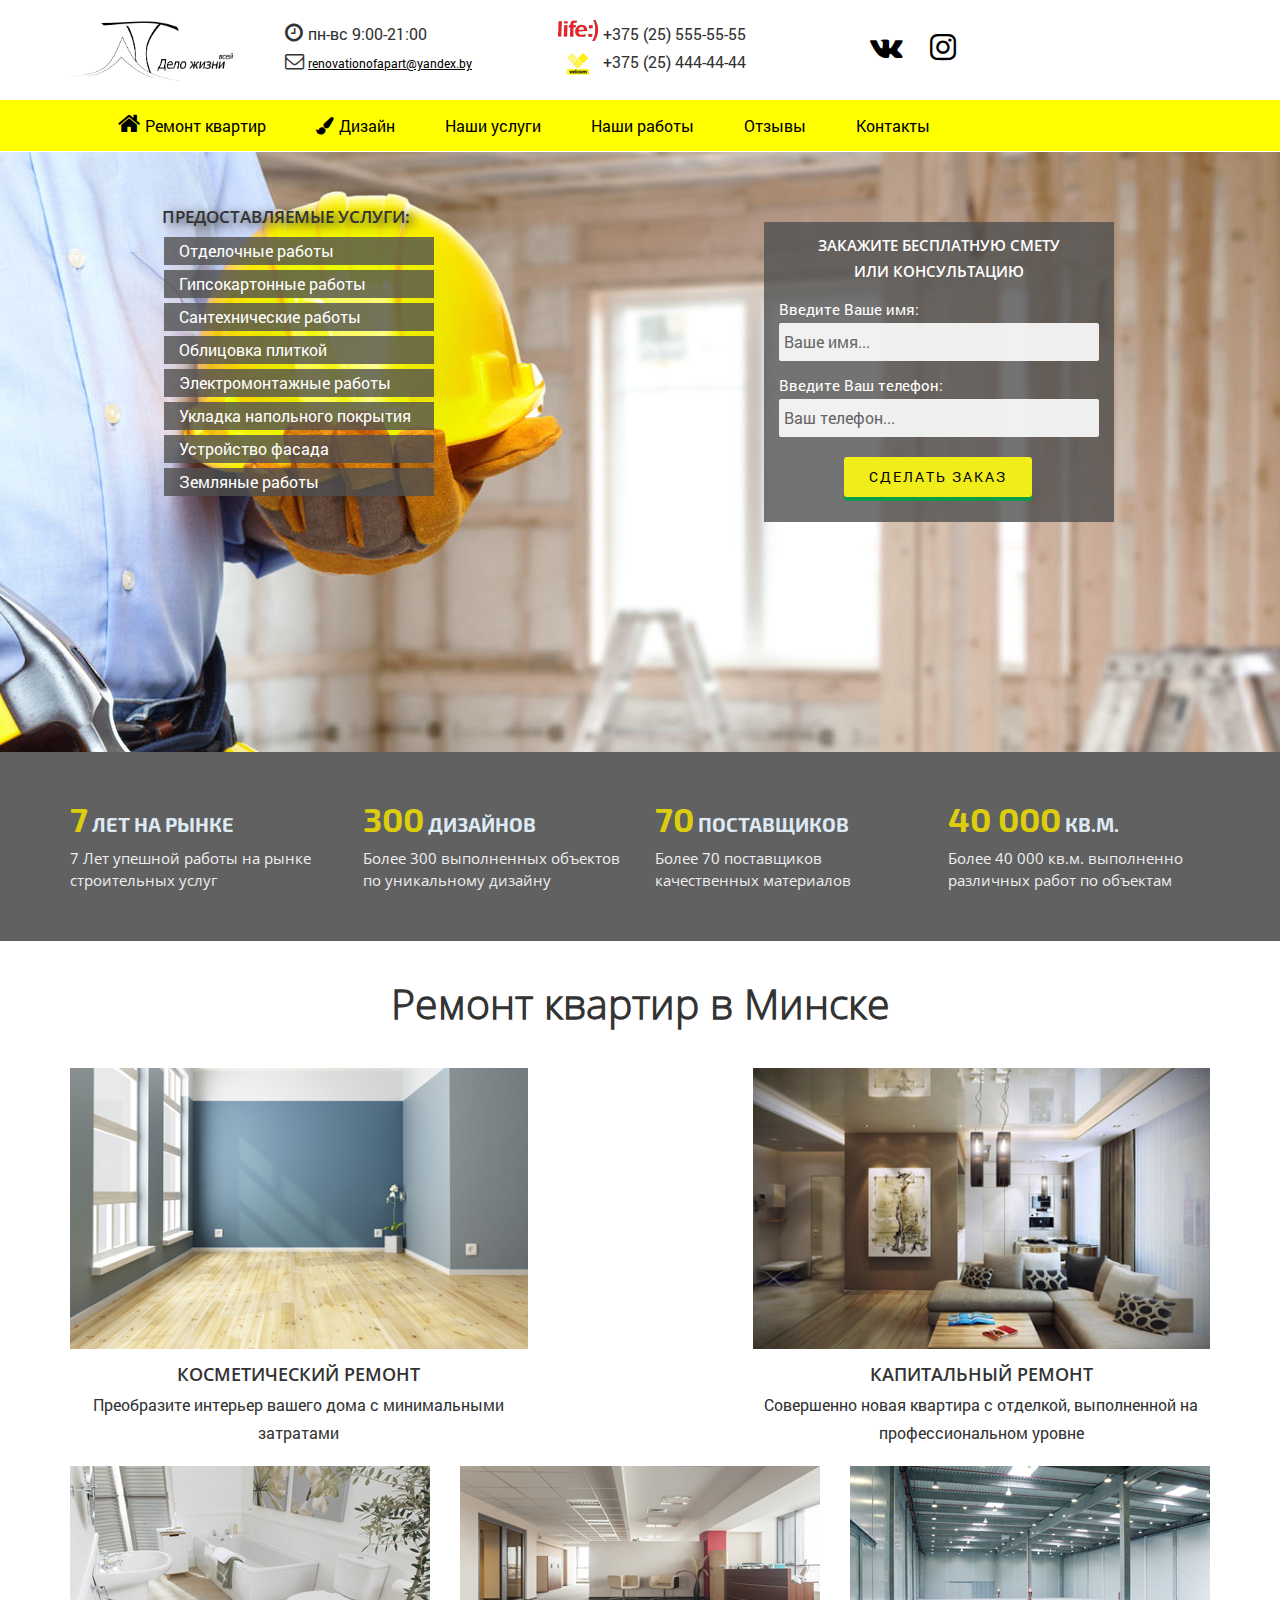
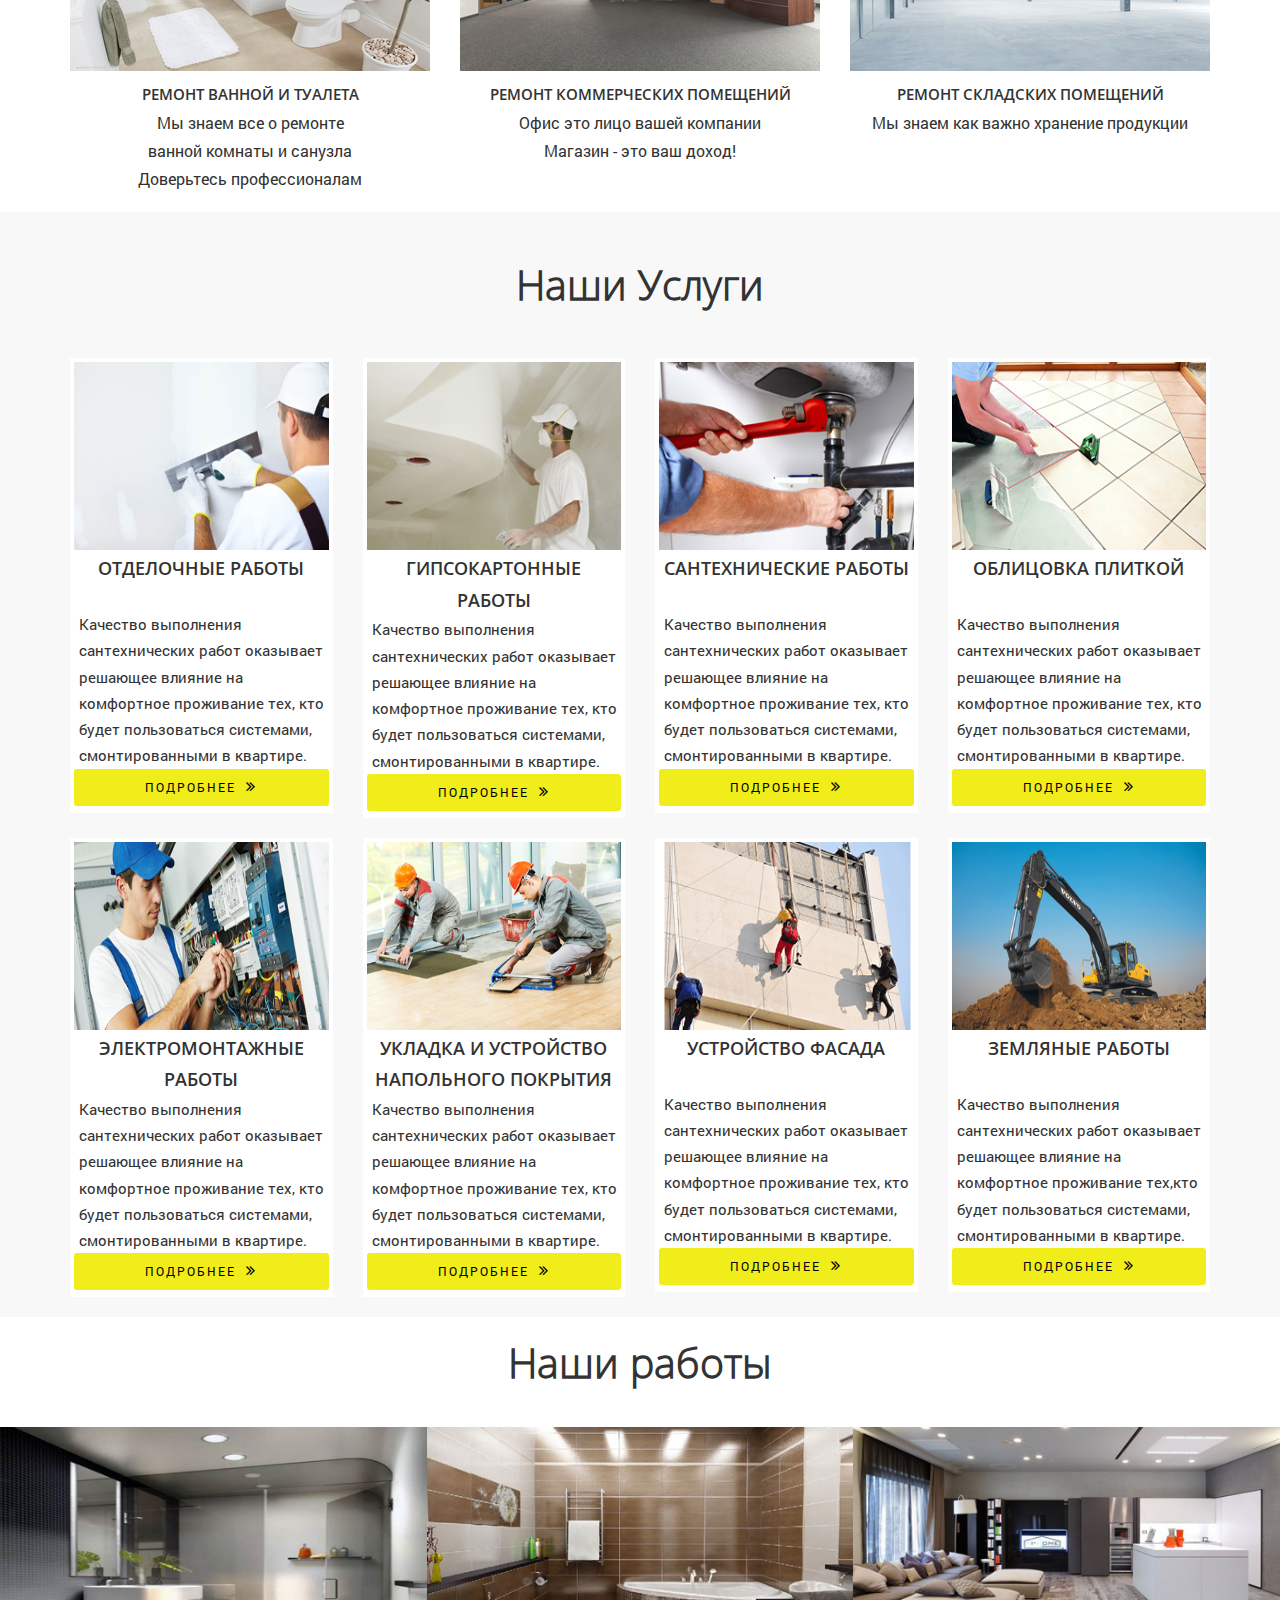
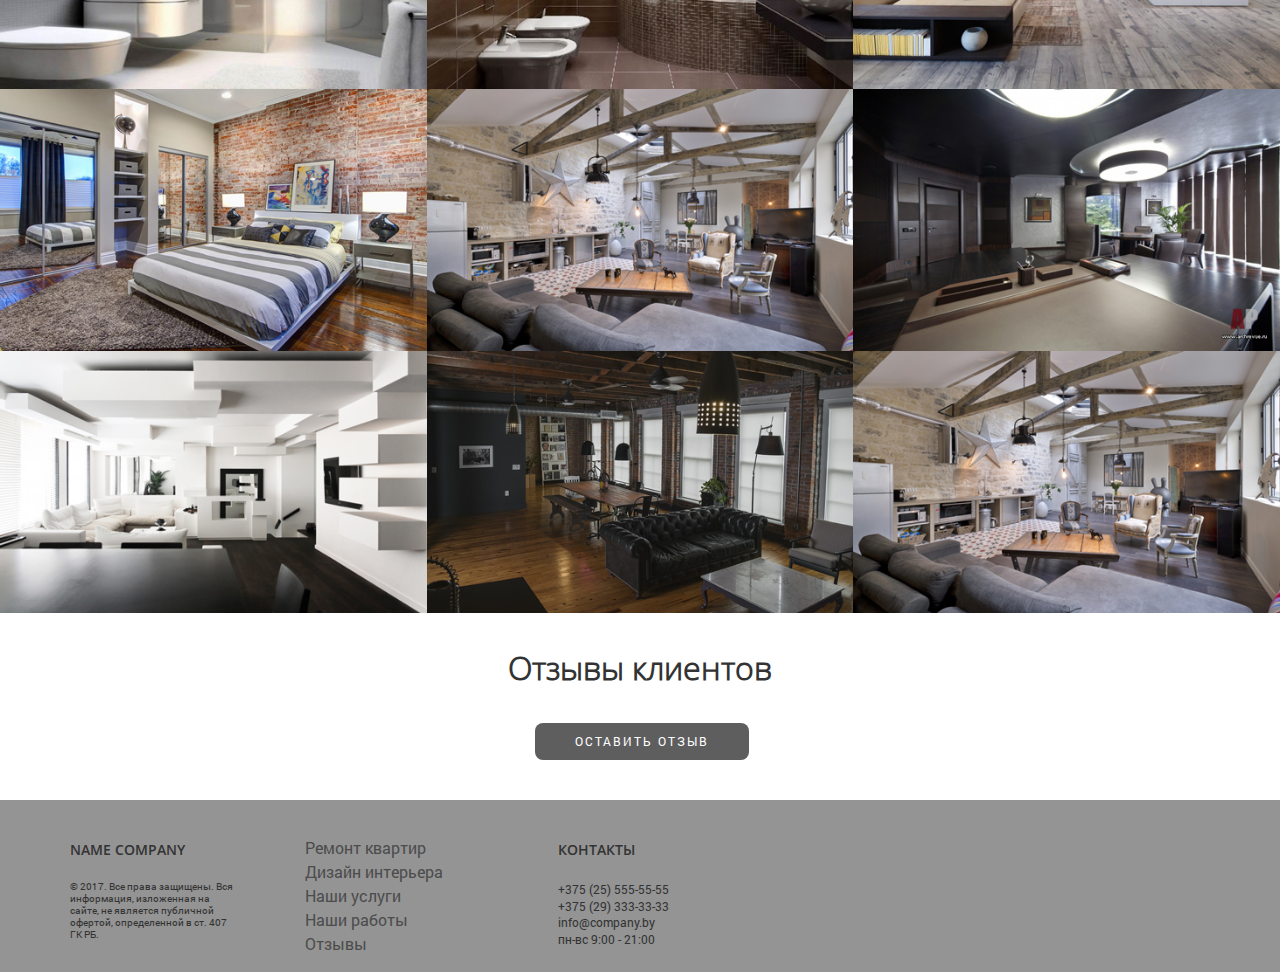
==== index.html @ 92834a23 "first verst" ====
<!DOCTYPE html>
<html lang="ru">

<head>

	<meta charset="utf-8">

	<title>Ремонт квартир</title>
	<meta name="description" content="Ремонт квартир в Минске, недорого, качественно">

	<meta http-equiv="X-UA-Compatible" content="IE=edge">
	<meta name="viewport" content="width=device-width, initial-scale=1, maximum-scale=1">

	<meta property="og:image" content="path/to/image.jpg">
	<link rel="shortcut icon" href="img/favicon/favi.ico" type="image/x-icon">
	<link rel="apple-touch-icon" href="img/favicon/favi-57x57.png">
	<link rel="apple-touch-icon" sizes="72x72" href="img/favicon/favi-72x72.png">
	<link rel="apple-touch-icon" sizes="114x114" href="img/favicon/favi-114x114.png">

	
	<link rel="stylesheet" href="css/main.min.css">

	<!-- Chrome, Firefox OS and Opera -->
	<meta name="theme-color" content="#000">
	<!-- Windows Phone -->
	<meta name="msapplication-navbutton-color" content="#000">
	<!-- iOS Safari -->
	<meta name="apple-mobile-web-app-status-bar-style" content="#000">

</head>

<body class="ishome">

<header class="main-head">
<div class="container">
	<div class="row">
		<div class="inf-line clearfix">
			<div class="col-md-2 col-sm-3 col-xs-4">
				<a href="/" class="logo"><img src="img/logo/Logo_new.png" alt="Ремонт квартир"></a>
			</div>
			<div class="col-md-3">
				<div class="commun">

					<p class="pn"><i class="fa fa-clock-o" aria-hidden="true"></i>пн-вс <span>9:00-21:00</span></p>
					<i class="fa fa-envelope-o" aria-hidden="true"></i>
					<a href="mailto:antonprof2411@yandex.ru" target="_blank" class="shed" title="Написать на электронную почту">renovationofapart@yandex.by</a>
				</div>
			</div>
			<div class="col-md-3">
				<div class="contact">
					<div class="plife">
						<i class="lifenumber"></i>+375 (25) 555-55-55
						<i class="velnumb"></i>+375 (25) 444-44-44
					</div>
					</div>
				</div>
				<div class="col-md-4">
					<div class="social">
					<!--Иконки или виджеты добавить-->
					<a href="https://vk.com/club159273210" rel="nofollow" target="_blank">
						<i class="fa fa-vk" aria-hidden="true"></i>
					</a>
					<a href="https://www.instagram.com/minsk_proekt_news/" rel="nofollow" target="_blank">
						<i class="fa fa-instagram" aria-hidden="true"></i>
					</a>
					
					</div>
				</div>
			</div>
		</div>
	</div>
	<div class="row">
		<div class="col-md-12 col-sm-4">
			<a href="#" class="toggle-mnu hidden-lg"><span></span></a>
			<nav class="main-mnu hidden-md hidden-sm hidden-xs">
				<ul>
					<li class="active"><a href="/"><i class="fa fa-home" aria-hidden="true"></i>Ремонт квартир</a></li>
					<li><a href="disagn.html"><i class="fa fa-paint-brush" aria-hidden="true"></i>Дизайн</a></li>
					<li><a href="#">Наши услуги</a></li>
					<li><a href="#">Наши работы</a></li>
					<li><a href="#">Отзывы</a></li>
					<li><a href="#">Контакты</a></li>
				</ul>
			</nav>
		</div>
		<div class="row">
		<div class="col-xs-12">
			<nav class="main-mnu hidden-mnu hidden-lg clearfix">
				<ul>
					<li class="active"><a href="/"><i class="fa fa-home" aria-hidden="true"></i>Ремонт квартир</a></li>
					<li><a href="disagn.html"><i class="fa fa-paint-brush" aria-hidden="true"></i>Дизайн</a></li>
					<li><a href="#">Наши услуги</a></li>
					<li><a href="#">Наши работы</a></li>
					<li><a href="#">Отзывы</a></li>
					<li><a href="#">Контакты</a></li>
				</ul>
			</nav>
		</div>
		</div>
		
	</div>
	
	<div class="row">
		<div class="col-xs-12">
			<div class="bg-fon">
				<div class="row">
					<div class="col-md-6 col-md-offset-1">
						<div class="sitebar">
							<h3 class="name-serv">Предоставляемые услуги:</h4>
							<div id="nudge" class="sect"><a href="#">Отделочные работы</a></div>
							<div id="nudge" class="sect"><a href="#">Гипсокартонные работы</a></div>
							<div id="nudge" class="sect"><a href="#">Сантехнические работы</a></div>
							<div id="nudge" class="sect"><a href="#">Облицовка плиткой</a></div>
							<div id="nudge" class="sect"><a href="#">Электромонтажные работы</a></div>
							<div id="nudge" class="sect"><a href="#">Укладка напольного покрытия</a></div>
							<div id="nudge" class="sect"><a href="#">Устройство фасада</a></div>
							<div id="nudge" class="sect"><a href="#">Земляные работы</a></div>
						</div>
					</div>
					<div class="col-md-4">
							<form class="contact-form">
								<div class="contact-form-head">
									<h4>Закажите бесплатную смету<br> или консультацию</h4>
								</div>
								<label>
									<span>Введите Ваше имя:</span>
									<input type="text" name="Имя" placeholder="Ваше имя...">
								</label>
								<label>
									<span>Введите Ваш телефон:</span>
									<input type="text" name="Телефон" id="phone" placeholder="Ваш телефон...">
								</label>
									<a href="#" class="button">Сделать заказ</a>
							</form>
						</div>
					</div>
				</div>
			</div>
		</div>
	</div>
</header>
<section class="s-wide s-bottom s-adv">
	<div class="container">
		<div class="row">

			<div class="col-md-3 col-sm-6">
				<div class="s-adv-item">
					<h3><span>7</span> лет на рынке</h3>
					<p>7 Лет упешной работы на рынке строительных услуг</p>
				</div>
			</div>

			<div class="col-md-3 col-sm-6">
				<div class="s-adv-item">
					<h3><span>300</span> дизайнов</h3>
					<p>Более 300 выполненных объектов по уникальному дизайну</p>
				</div>
			</div>

			<div class="col-md-3 col-sm-6">
				<div class="s-adv-item">
					<h3><span>70</span> поставщиков</h3>
					<p>Более 70 поставщиков качественных материалов</p>
				</div>
			</div>

			<div class="col-md-3 col-sm-6">
				<div class="s-adv-item">
					<h3><span>40 000</span> кв.м.</h3>
					<p>Более 40 000 кв.м. выполненно различных работ по объектам</p>
				</div>
			</div>
		</div>
	</div>
</section>

<section class="s-profile">
	
	<div class="container">
		<div class="row">
			<h1>Ремонт квартир в Минске</h1>
			<div class="col-sm-5">
				<a href="img/top_sect/Kosmeticheskiy-remont.png" class="items"><img src="img/top_sect/Kosmeticheskiy-remont.png" alt="Косметический ремонт" title="Косметический ремонт"></a>
				<h3>Косметический ремонт</h3>
				<p>Преобразите интерьер вашего дома с минимальными затратами</p>
			</div>

			<div class="col-sm-5 col-sm-offset-2">
				<a href="img/top_sect/kapitalnyj.png" class="items"><img src="img/top_sect/kapitalnyj.png" alt="Капитальный ремонт" title="Капитальный ремонт квартир"></a>
				<h3>Капитальный ремонт</h3>
				<p>Совершенно новая квартира с отделкой, выполненной на профессиональном уровне</p>
			</div>

			<div class="col-sm-4">
				<a href="img/top_sect/black-and-white-bathroom-shower-curtain-toto-toilet-on-cozy-parkay-floor-small-round-wash-basins-for-modern-gray-wall-color-mirror-pendant-lamps-vanity-set-ikea-776x575.png" class="items"><img src="img/top_sect/black-and-white-bathroom-shower-curtain-toto-toilet-on-cozy-parkay-floor-small-round-wash-basins-for-modern-gray-wall-color-mirror-pendant-lamps-vanity-set-ikea-776x575.png" alt="Ремонт ванной и туалета" title="Ремонт санузла и ванной"></a>
				<h4>Ремонт ванной и туалета</h4>
				<p>Мы знаем все о ремонте<br> ванной комнаты и санузла<br>Доверьтесь профессионалам</p>
			</div>

			<div class="col-sm-4">
				<a href="img/top_sect/remont-ofisa-3.png" class="items"><img src="img/top_sect/remont-ofisa-3.png" alt="ремонт комерческих помещений и офиса" title="ремонт офиса, магазина"></a>
				<h4>Ремонт коммерческих помещений</h4>
				<p>Офис это лицо вашей компании<br>Магазин - это ваш доход!</p>
			</div>

			<div class="col-sm-4">
				<a href="img/top_sect/remont-sklada.png" class="items"><img src="img/top_sect/remont-sklada.png" alt="Ремонт складских помещений" title="Отделка склада, ремонт склада"></a>
				<h4>Ремонт складских помещений</h4>
				<p>Мы знаем как важно хранение продукции</p>
			</div>

		</div>
	</div>

</section>
<section class="s-gray our-services">
	<div class="container">
		<div class="row">
			<h1>Наши Услуги</h1>
			<!-- Row_top -->
			<div class="col-sm-3">
				<div class="our-services-clm">
					<img src="img/our-services/opportunities.png" alt="Отделочные работы">
					<h3>Отделочные работы</h3>
					<p><br>Качество выполнения сантехнических работ оказывает решающее влияние на комфортное проживание тех, кто будет пользоваться системами, смонтированными в квартире.</p>
					<a href="#otdelochni" class="butt-clm open-popup-link">Подробнее<i class="fa fa-angle-double-right" aria-hidden="true"></i></a>
				</div>
				<div id="otdelochni" class="white-popup mfp-hide">
				  <img src="img/top_sect/remont-ofisa-3.png" alt="123">
				  <hr><p>Отделочные работы: <br> Штукатурка стен и потолков<br> Шпатлевка стен и потолков<br>Грунтование<br>Покраска<br>Оклейка обоями<br>Нанесение декоративных смесей (мраморная крошка, штукатурка, лазурь)<br>Монтаж плинтусов и молдингов<br>Устройство потолков "Армстронг"</p>
				</div>
			</div>

			<div class="col-sm-3">
				<div class="our-services-clm">
					<img src="img/our-services/RepairDrywall.png" alt="Гипсокартонные работы">
					<h3>Гипсокартонные работы</h3>
					<p>Качество выполнения сантехнических работ оказывает решающее влияние на комфортное проживание тех, кто будет пользоваться системами, смонтированными в квартире.</p>
					<a href="#test-popup" class="butt-clm open-popup-link">Подробнее<i class="fa fa-angle-double-right" aria-hidden="true"></i></a>
				</div>
			</div>

			<div class="col-sm-3">
				<div class="our-services-clm">
					<img src="img/our-services/services_11.png" alt="Сантехнические работы">
					<h3>Сантехнические работы</h3>
					<p><br>Качество выполнения сантехнических работ оказывает решающее влияние на комфортное проживание тех, кто будет пользоваться системами, смонтированными в квартире.</p>
					<a href="#test-popup" class="butt-clm open-popup-link">Подробнее<i class="fa fa-angle-double-right" aria-hidden="true"></i></a>
				</div>
			</div>

			<div class="col-sm-3">
				<div class="our-services-clm">
					<img src="img/our-services/Ukladka-plitki-na-pol.png" alt="Облицовка плиткой">
					<h3>Облицовка плиткой</h3>
					<p><br>Качество выполнения сантехнических работ оказывает решающее влияние на комфортное проживание тех, кто будет пользоваться системами, смонтированными в квартире.</p>
					<a href="#test-popup" class="butt-clm open-popup-link">Подробнее<i class="fa fa-angle-double-right" aria-hidden="true"></i></a>
				</div>
			</div>
			</div>

			<!-- Row_bottom -->
			<div class="row">
				
				<div class="col-sm-3">
				<div class="our-services-clm">
					<img src="img/our-services/electric.png" alt="Электромонтажные работы">
					<h3>Электромонтажные работы</h3>
					<p>Качество выполнения сантехнических работ оказывает решающее влияние на комфортное проживание тех, кто будет пользоваться системами, смонтированными в квартире.</p>
					<a href="#test-popup" class="butt-clm open-popup-link">Подробнее<i class="fa fa-angle-double-right" aria-hidden="true"></i></a>
				</div>
			</div>

			<div class="col-sm-3">
				<div class="our-services-clm">
					<img src="img/our-services/otdelochnye-raboti-3-copy.png" alt="">
					<h3 class="pol">Укладка и устройство напольного покрытия</h3>
					<p>Качество выполнения сантехнических работ оказывает решающее влияние на комфортное проживание тех, кто будет пользоваться системами, смонтированными в квартире.</p>
					<a href="#test-popup" class="butt-clm open-popup-link">Подробнее<i class="fa fa-angle-double-right" aria-hidden="true"></i></a>
				</div>
			</div>

			<div class="col-sm-3">
				<div class="our-services-clm">
					<img src="img/our-services/fc44df9a3a565152b3fc8b85d4ea528f.png" alt="">
					<h3>Устройство фасада</h3>
					<p><br>Качество выполнения сантехнических работ оказывает решающее влияние на комфортное проживание тех, кто будет пользоваться системами, смонтированными в квартире.</p>
					<a href="#test-popup" class="butt-clm open-popup-link">Подробнее<i class="fa fa-angle-double-right" aria-hidden="true"></i></a>
				</div>
			</div>

			<div class="col-sm-3">
				<div class="our-services-clm">
					<a href="#test-popup" class="open-popup-link"><img src="img/our-services/0_b8429_65528d81_XXXL.png" alt=""></a>
					<h3>Земляные работы</h3>
					<p><br>Качество выполнения сантехнических работ оказывает решающее влияние на комфортное проживание тех,кто будет пользоваться системами, смонтированными в квартире.</p>
					<a href="#test-popup" class="butt-clm open-popup-link">Подробнее<i class="fa fa-angle-double-right" aria-hidden="true"></i></a>
				</div>
			</div>

			</div>
			
			


		
	</div>

</section>
<section class="s-works">
	
	<div class="container-fluid">
		<div class="row">
			<div class="col-sm-12">
				<h1>Наши работы</h1>
			</div>
			
			<div class="portfolio clearfix">
				
				<div class="col-lg-4 col-md-4 col-sm-6">
					
					<a href="img/works/modern4.png" class="portfolio-item" title="Интересное решение для ванной комнаты">
						
						<img class="img-responsive portfolio-img" src="img/works/modern-bath.png" alt="123">
						<div class="portfolio-item-content">
							<i class="fa fa-search-plus"></i>
							<h3>Интересное решение</h3>
						</div>
					</a>
				</div>
				<div class="col-lg-4 col-md-4 col-sm-6">
					
					<a href="img/works/remont_vannoi_norespi.png" class="portfolio-item">
						
						<img class="img-responsive portfolio-img" src="img/works/remont_vannoi_komnati.png" alt="123">
						<div class="portfolio-item-content">
							<i class="fa fa-search-plus"></i>
							<h3>Интересное решение</h3>
						</div>
					</a>
				</div>
				<div class="col-lg-4 col-md-4 col-sm-6">
					
					<a href="img/works/remont_komn_noresp.png" class="portfolio-item">
						
						<img class="img-responsive portfolio-img" src="img/works/remont_komn.png" alt="123">
						<div class="portfolio-item-content">
							<i class="fa fa-search-plus"></i>
							<h3>Интересное решение</h3>
						</div>
					</a>
				</div>
				<div class="col-lg-4 col-md-4 col-sm-6">
					
					<a href="img/works/modern-bedroom_noresp.png" class="portfolio-item">
						
						<img class="img-responsive portfolio-img" src="img/works/modern-bedroom.png" alt="123">
						<div class="portfolio-item-content">
							<i class="fa fa-search-plus"></i>
							<h3>Интересное решение</h3>
						</div>
					</a>
				</div>
				<div class="col-lg-4 col-md-4 col-sm-6">
					
					<a href="img/works/paris_loft_19_noresp.png" class="portfolio-item">
						
						<img class="img-responsive portfolio-img" src="img/works/paris_loft_19.png" alt="123">
						<div class="portfolio-item-content">
							<i class="fa fa-search-plus"></i>
							<h3>Интересное решение</h3>
						</div>
					</a>
				</div>
				<div class="col-lg-4 col-md-4 col-sm-6">
					
					<a href="img/works/13659704002499_w800h500_noresp.png" class="portfolio-item">
						
						<img class="img-responsive portfolio-img" src="img/works/13659704002499_w800h500.png" alt="123">
						<div class="portfolio-item-content">
							<i class="fa fa-search-plus"></i>
							<h3>Интересное решение</h3>
						</div>
					</a>
				</div>
				<div class="col-lg-4 col-md-4 col-sm-6">
					
					<a href="img/works/cvet-v-interere-18_noresp.png" class="portfolio-item">
						
						<img class="img-responsive portfolio-img" src="img/works/cvet-v-interere-18.png" alt="123">
						<div class="portfolio-item-content">
							<i class="fa fa-search-plus"></i>
							<h3>Интересное решение</h3>
						</div>
					</a>
				</div>
				<div class="col-lg-4 col-md-4 col-sm-6">
					
					<a href="img/works/tumblr_nlrlqjEb1t1uqgbzzo1_1280.png" class="portfolio-item">
						
						<img class="img-responsive portfolio-img" src="img/works/tumblr_nlrlqjEb1t1uqgbzzo1_1280_resp.png" alt="123">
						<div class="portfolio-item-content">
							<i class="fa fa-search-plus"></i>
							<h3>Интересное решение</h3>
						</div>
					</a>
				</div>
				<div class="col-lg-4 col-md-4 col-sm-6">
					
					<a href="img/works/PzCjIq1QKOI_noresp.png" class="portfolio-item">
						
						<img class="img-responsive portfolio-img" src="img/works/paris_loft_19.png" alt="123">
						<div class="portfolio-item-content">
							<i class="fa fa-search-plus"></i>
							<h3>Интересное решение</h3>
						</div>
					</a>
				</div>

			</div>

			

		</div>
	</div>
</section>
<section class="reviews">
	
	<div class="container-fluid">
		
		<div class="row">
			
			<div class="col-sm-12">
				
				<h2>Отзывы клиентов</h2>
				
					<a href="#" class="butt-revie">Оставить отзыв</a>
				
				

			</div>

		</div>

	</div>

</section>
<footer class="main-foot">
	
	<div class="container">
		<div class="row">
			
			<div class="mnu-line">
				<div class="col-md-2">
					<h4>name company</h4>
					<p>© 2017. Все права защищены. Вся информация, изложенная на сайте, не является публичной офертой, определенной в ст. 407 ГК РБ.</p>
				</div>
				<div class="col-md-3">
					<ul>
						<li><a href="#">Ремонт квартир</a></li>
						<li><a href="#">Дизайн интерьера</a></li>
						<li><a href="#">Наши услуги</a></li>
						<li><a href="#">Наши работы</a></li>
						<li><a href="#">Отзывы</a></li>
					</ul>
				</div>
				<div class="col-md-4">
					
					<h4>Контакты</h4>
					<p class="info">+375 (25) 555-55-55 <br>+375 (29) 333-33-33 <br>info@company.by <br>пн-вс 9:00 - 21:00</p>

				</div>
				

			</div>

		</div>
	</div>

</footer>

		
		
	
	








<script src="js/scripts.min.js"></script>

</body>
</html>
---- css/main.min.css ----
@font-face{font-family:robotoReqular;font-style:normal;font-weight:400;src:url(../fonts/RobotoRegular/RobotoRegular.eot?#iefix) format("embedded-opentype"),url(../fonts/RobotoRegular/RobotoRegular.woff) format("woff"),url(../fonts/RobotoRegular/RobotoRegular.ttf) format("truetype")}@font-face{font-family:roboto;font-style:normal;font-weight:700;src:url(../fonts/RobotoBold/RobotoBold.eot?#iefix) format("embedded-opentype"),url(../fonts/RobotoBold/RobotoBold.woff) format("woff"),url(../fonts/RobotoBold/RobotoBold.ttf) format("truetype")}@font-face{font-family:Exo2Bold;font-style:normal;font-weight:400;src:url(../fonts/Exo2Bold/Exo2Bold.eot?#iefix) format("embedded-opentype"),url(../fonts/Exo2Bold/Exo2Bold.woff) format("woff"),url(../fonts/Exo2Bold/Exo2Bold.ttf) format("truetype")}@font-face{font-family:OpenSansBold;font-style:normal;font-weight:400;src:url(../fonts/OpenSansBold/OpenSansBold.eot?#iefix) format("embedded-opentype"),url(../fonts/OpenSansBold/OpenSansBold.woff) format("woff"),url(../fonts/OpenSansBold/OpenSansBold.ttf) format("truetype")}@font-face{font-family:OpenSansLight;font-style:normal;font-weight:400;src:url(../fonts/OpenSansLight/OpenSansLight.eot?#iefix) format("embedded-opentype"),url(../fonts/OpenSansLight/OpenSansLight.woff) format("woff"),url(../fonts/OpenSansLight/OpenSansLight.ttf) format("truetype")}@font-face{font-family:OpenSansRegular;font-style:normal;font-weight:400;src:url(../fonts/OpenSansRegular/OpenSansRegular.eot?#iefix) format("embedded-opentype"),url(../fonts/OpenSansRegular/OpenSansRegular.woff) format("woff"),url(../fonts/OpenSansRegular/OpenSansRegular.ttf) format("truetype")}@font-face{font-family:OpenSansSemiBold;font-style:normal;font-weight:400;src:url(../fonts/OpenSansSemiBold/OpenSansSemiBold.eot?#iefix) format("embedded-opentype"),url(../fonts/OpenSansSemiBold/OpenSansSemiBold.woff) format("woff"),url(../fonts/OpenSansSemiBold/OpenSansSemiBold.ttf) format("truetype")}@font-face{font-family:fontawesome;font-style:normal;font-weight:400;src:url(../fonts/fontawesome/fontawesome-webfont.eot?#iefix) format("embedded-opentype"),url(../fonts/fontawesome/fontawesome-webfont.woff2) format("woff2"),url(../fonts/fontawesome/fontawesome-webfont.woff) format("woff"),url(../fonts/fontawesome/fontawesome-webfont.ttf) format("truetype"),url(../fonts/fontawesome/fontawesome-webfont.svg#fontawesome) format("svg")}html{font-family:sans-serif;-ms-text-size-adjust:100%;-webkit-text-size-adjust:100%}body{margin:0}article,aside,details,figcaption,figure,footer,header,hgroup,main,menu,nav,section,summary{display:block}audio,canvas,progress,video{display:inline-block;vertical-align:baseline}audio:not([controls]){display:none;height:0}[hidden],template{display:none}a{background-color:transparent}a:active,a:hover{outline:0}abbr[title]{border-bottom:1px dotted}b,strong{font-weight:700}dfn{font-style:italic}h1{font-size:2em;margin:.67em 0}mark{background:#ff0;color:#000}small{font-size:80%}sub,sup{font-size:75%;line-height:0;position:relative;vertical-align:baseline}sup{top:-.5em}sub{bottom:-.25em}img{border:0}svg:not(:root){overflow:hidden}figure{margin:1em 40px}hr{-webkit-box-sizing:content-box;box-sizing:content-box;height:0}pre{overflow:auto}code,kbd,pre,samp{font-family:monospace,monospace;font-size:1em}button,input,optgroup,select,textarea{color:inherit;font:inherit;margin:0}button{overflow:visible}button,select{text-transform:none}button,html input[type=button],input[type=reset],input[type=submit]{-webkit-appearance:button;cursor:pointer}button[disabled],html input[disabled]{cursor:default}button::-moz-focus-inner,input::-moz-focus-inner{border:0;padding:0}input{line-height:normal}input[type=checkbox],input[type=radio]{-webkit-box-sizing:border-box;box-sizing:border-box;padding:0}input[type=number]::-webkit-inner-spin-button,input[type=number]::-webkit-outer-spin-button{height:auto}input[type=search]{-webkit-appearance:textfield;-webkit-box-sizing:content-box;box-sizing:content-box}input[type=search]::-webkit-search-cancel-button,input[type=search]::-webkit-search-decoration{-webkit-appearance:none}fieldset{border:1px solid silver;margin:0 2px;padding:.35em .625em .75em}legend{border:0;padding:0}textarea{overflow:auto}optgroup{font-weight:700}table{border-collapse:collapse;border-spacing:0}td,th{padding:0}*{-webkit-box-sizing:border-box;box-sizing:border-box}:after,:before{-webkit-box-sizing:border-box;box-sizing:border-box}html{font-size:10px;-webkit-tap-highlight-color:transparent}body{font-family:"Helvetica Neue",Helvetica,Arial,sans-serif;font-size:14px;line-height:1.42857143;color:#333;background-color:#fff}button,input,select,textarea{font-family:inherit;font-size:inherit;line-height:inherit}a{color:#337ab7;text-decoration:none}a:focus,a:hover{color:#23527c;text-decoration:underline}a:focus{outline:5px auto -webkit-focus-ring-color;outline-offset:-2px}figure{margin:0}img{vertical-align:middle}.img-responsive{display:block;max-width:100%;height:auto}.img-rounded{-webkit-border-radius:6px;border-radius:6px}.img-thumbnail{padding:4px;line-height:1.42857143;background-color:#fff;border:1px solid #ddd;-webkit-border-radius:4px;border-radius:4px;-webkit-transition:all .2s ease-in-out;-o-transition:all .2s ease-in-out;transition:all .2s ease-in-out;display:inline-block;max-width:100%;height:auto}.img-circle{-webkit-border-radius:50%;border-radius:50%}hr{margin-top:20px;margin-bottom:20px;border:0;border-top:1px solid #eee}.sr-only{position:absolute;width:1px;height:1px;margin:-1px;padding:0;overflow:hidden;clip:rect(0,0,0,0);border:0}.sr-only-focusable:active,.sr-only-focusable:focus{position:static;width:auto;height:auto;margin:0;overflow:visible;clip:auto}[role=button]{cursor:pointer}.container{margin-right:auto;margin-left:auto;padding-left:15px;padding-right:15px}@media (min-width:768px){.container{width:750px}}@media (min-width:992px){.container{width:970px}}@media (min-width:1200px){.container{width:1170px}}.container-fluid{margin-right:auto;margin-left:auto;padding-left:15px;padding-right:15px}.row{margin-left:-15px;margin-right:-15px}.col-lg-1,.col-lg-10,.col-lg-11,.col-lg-12,.col-lg-2,.col-lg-3,.col-lg-4,.col-lg-5,.col-lg-6,.col-lg-7,.col-lg-8,.col-lg-9,.col-md-1,.col-md-10,.col-md-11,.col-md-12,.col-md-2,.col-md-3,.col-md-4,.col-md-5,.col-md-6,.col-md-7,.col-md-8,.col-md-9,.col-sm-1,.col-sm-10,.col-sm-11,.col-sm-12,.col-sm-2,.col-sm-3,.col-sm-4,.col-sm-5,.col-sm-6,.col-sm-7,.col-sm-8,.col-sm-9,.col-xs-1,.col-xs-10,.col-xs-11,.col-xs-12,.col-xs-2,.col-xs-3,.col-xs-4,.col-xs-5,.col-xs-6,.col-xs-7,.col-xs-8,.col-xs-9{position:relative;min-height:1px;padding-left:15px;padding-right:15px}.col-xs-1,.col-xs-10,.col-xs-11,.col-xs-12,.col-xs-2,.col-xs-3,.col-xs-4,.col-xs-5,.col-xs-6,.col-xs-7,.col-xs-8,.col-xs-9{float:left}.col-xs-12{width:100%}.col-xs-11{width:91.66666667%}.col-xs-10{width:83.33333333%}.col-xs-9{width:75%}.col-xs-8{width:66.66666667%}.col-xs-7{width:58.33333333%}.col-xs-6{width:50%}.col-xs-5{width:41.66666667%}.col-xs-4{width:33.33333333%}.col-xs-3{width:25%}.col-xs-2{width:16.66666667%}.col-xs-1{width:8.33333333%}.col-xs-pull-12{right:100%}.col-xs-pull-11{right:91.66666667%}.col-xs-pull-10{right:83.33333333%}.col-xs-pull-9{right:75%}.col-xs-pull-8{right:66.66666667%}.col-xs-pull-7{right:58.33333333%}.col-xs-pull-6{right:50%}.col-xs-pull-5{right:41.66666667%}.col-xs-pull-4{right:33.33333333%}.col-xs-pull-3{right:25%}.col-xs-pull-2{right:16.66666667%}.col-xs-pull-1{right:8.33333333%}.col-xs-pull-0{right:auto}.col-xs-push-12{left:100%}.col-xs-push-11{left:91.66666667%}.col-xs-push-10{left:83.33333333%}.col-xs-push-9{left:75%}.col-xs-push-8{left:66.66666667%}.col-xs-push-7{left:58.33333333%}.col-xs-push-6{left:50%}.col-xs-push-5{left:41.66666667%}.col-xs-push-4{left:33.33333333%}.col-xs-push-3{left:25%}.col-xs-push-2{left:16.66666667%}.col-xs-push-1{left:8.33333333%}.col-xs-push-0{left:auto}.col-xs-offset-12{margin-left:100%}.col-xs-offset-11{margin-left:91.66666667%}.col-xs-offset-10{margin-left:83.33333333%}.col-xs-offset-9{margin-left:75%}.col-xs-offset-8{margin-left:66.66666667%}.col-xs-offset-7{margin-left:58.33333333%}.col-xs-offset-6{margin-left:50%}.col-xs-offset-5{margin-left:41.66666667%}.col-xs-offset-4{margin-left:33.33333333%}.col-xs-offset-3{margin-left:25%}.col-xs-offset-2{margin-left:16.66666667%}.col-xs-offset-1{margin-left:8.33333333%}.col-xs-offset-0{margin-left:0}@media (min-width:768px){.col-sm-1,.col-sm-10,.col-sm-11,.col-sm-12,.col-sm-2,.col-sm-3,.col-sm-4,.col-sm-5,.col-sm-6,.col-sm-7,.col-sm-8,.col-sm-9{float:left}.col-sm-12{width:100%}.col-sm-11{width:91.66666667%}.col-sm-10{width:83.33333333%}.col-sm-9{width:75%}.col-sm-8{width:66.66666667%}.col-sm-7{width:58.33333333%}.col-sm-6{width:50%}.col-sm-5{width:41.66666667%}.col-sm-4{width:33.33333333%}.col-sm-3{width:25%}.col-sm-2{width:16.66666667%}.col-sm-1{width:8.33333333%}.col-sm-pull-12{right:100%}.col-sm-pull-11{right:91.66666667%}.col-sm-pull-10{right:83.33333333%}.col-sm-pull-9{right:75%}.col-sm-pull-8{right:66.66666667%}.col-sm-pull-7{right:58.33333333%}.col-sm-pull-6{right:50%}.col-sm-pull-5{right:41.66666667%}.col-sm-pull-4{right:33.33333333%}.col-sm-pull-3{right:25%}.col-sm-pull-2{right:16.66666667%}.col-sm-pull-1{right:8.33333333%}.col-sm-pull-0{right:auto}.col-sm-push-12{left:100%}.col-sm-push-11{left:91.66666667%}.col-sm-push-10{left:83.33333333%}.col-sm-push-9{left:75%}.col-sm-push-8{left:66.66666667%}.col-sm-push-7{left:58.33333333%}.col-sm-push-6{left:50%}.col-sm-push-5{left:41.66666667%}.col-sm-push-4{left:33.33333333%}.col-sm-push-3{left:25%}.col-sm-push-2{left:16.66666667%}.col-sm-push-1{left:8.33333333%}.col-sm-push-0{left:auto}.col-sm-offset-12{margin-left:100%}.col-sm-offset-11{margin-left:91.66666667%}.col-sm-offset-10{margin-left:83.33333333%}.col-sm-offset-9{margin-left:75%}.col-sm-offset-8{margin-left:66.66666667%}.col-sm-offset-7{margin-left:58.33333333%}.col-sm-offset-6{margin-left:50%}.col-sm-offset-5{margin-left:41.66666667%}.col-sm-offset-4{margin-left:33.33333333%}.col-sm-offset-3{margin-left:25%}.col-sm-offset-2{margin-left:16.66666667%}.col-sm-offset-1{margin-left:8.33333333%}.col-sm-offset-0{margin-left:0}}@media (min-width:992px){.col-md-1,.col-md-10,.col-md-11,.col-md-12,.col-md-2,.col-md-3,.col-md-4,.col-md-5,.col-md-6,.col-md-7,.col-md-8,.col-md-9{float:left}.col-md-12{width:100%}.col-md-11{width:91.66666667%}.col-md-10{width:83.33333333%}.col-md-9{width:75%}.col-md-8{width:66.66666667%}.col-md-7{width:58.33333333%}.col-md-6{width:50%}.col-md-5{width:41.66666667%}.col-md-4{width:33.33333333%}.col-md-3{width:25%}.col-md-2{width:16.66666667%}.col-md-1{width:8.33333333%}.col-md-pull-12{right:100%}.col-md-pull-11{right:91.66666667%}.col-md-pull-10{right:83.33333333%}.col-md-pull-9{right:75%}.col-md-pull-8{right:66.66666667%}.col-md-pull-7{right:58.33333333%}.col-md-pull-6{right:50%}.col-md-pull-5{right:41.66666667%}.col-md-pull-4{right:33.33333333%}.col-md-pull-3{right:25%}.col-md-pull-2{right:16.66666667%}.col-md-pull-1{right:8.33333333%}.col-md-pull-0{right:auto}.col-md-push-12{left:100%}.col-md-push-11{left:91.66666667%}.col-md-push-10{left:83.33333333%}.col-md-push-9{left:75%}.col-md-push-8{left:66.66666667%}.col-md-push-7{left:58.33333333%}.col-md-push-6{left:50%}.col-md-push-5{left:41.66666667%}.col-md-push-4{left:33.33333333%}.col-md-push-3{left:25%}.col-md-push-2{left:16.66666667%}.col-md-push-1{left:8.33333333%}.col-md-push-0{left:auto}.col-md-offset-12{margin-left:100%}.col-md-offset-11{margin-left:91.66666667%}.col-md-offset-10{margin-left:83.33333333%}.col-md-offset-9{margin-left:75%}.col-md-offset-8{margin-left:66.66666667%}.col-md-offset-7{margin-left:58.33333333%}.col-md-offset-6{margin-left:50%}.col-md-offset-5{margin-left:41.66666667%}.col-md-offset-4{margin-left:33.33333333%}.col-md-offset-3{margin-left:25%}.col-md-offset-2{margin-left:16.66666667%}.col-md-offset-1{margin-left:8.33333333%}.col-md-offset-0{margin-left:0}}@media (min-width:1200px){.col-lg-1,.col-lg-10,.col-lg-11,.col-lg-12,.col-lg-2,.col-lg-3,.col-lg-4,.col-lg-5,.col-lg-6,.col-lg-7,.col-lg-8,.col-lg-9{float:left}.col-lg-12{width:100%}.col-lg-11{width:91.66666667%}.col-lg-10{width:83.33333333%}.col-lg-9{width:75%}.col-lg-8{width:66.66666667%}.col-lg-7{width:58.33333333%}.col-lg-6{width:50%}.col-lg-5{width:41.66666667%}.col-lg-4{width:33.33333333%}.col-lg-3{width:25%}.col-lg-2{width:16.66666667%}.col-lg-1{width:8.33333333%}.col-lg-pull-12{right:100%}.col-lg-pull-11{right:91.66666667%}.col-lg-pull-10{right:83.33333333%}.col-lg-pull-9{right:75%}.col-lg-pull-8{right:66.66666667%}.col-lg-pull-7{right:58.33333333%}.col-lg-pull-6{right:50%}.col-lg-pull-5{right:41.66666667%}.col-lg-pull-4{right:33.33333333%}.col-lg-pull-3{right:25%}.col-lg-pull-2{right:16.66666667%}.col-lg-pull-1{right:8.33333333%}.col-lg-pull-0{right:auto}.col-lg-push-12{left:100%}.col-lg-push-11{left:91.66666667%}.col-lg-push-10{left:83.33333333%}.col-lg-push-9{left:75%}.col-lg-push-8{left:66.66666667%}.col-lg-push-7{left:58.33333333%}.col-lg-push-6{left:50%}.col-lg-push-5{left:41.66666667%}.col-lg-push-4{left:33.33333333%}.col-lg-push-3{left:25%}.col-lg-push-2{left:16.66666667%}.col-lg-push-1{left:8.33333333%}.col-lg-push-0{left:auto}.col-lg-offset-12{margin-left:100%}.col-lg-offset-11{margin-left:91.66666667%}.col-lg-offset-10{margin-left:83.33333333%}.col-lg-offset-9{margin-left:75%}.col-lg-offset-8{margin-left:66.66666667%}.col-lg-offset-7{margin-left:58.33333333%}.col-lg-offset-6{margin-left:50%}.col-lg-offset-5{margin-left:41.66666667%}.col-lg-offset-4{margin-left:33.33333333%}.col-lg-offset-3{margin-left:25%}.col-lg-offset-2{margin-left:16.66666667%}.col-lg-offset-1{margin-left:8.33333333%}.col-lg-offset-0{margin-left:0}}.clearfix:after,.clearfix:before,.container-fluid:after,.container-fluid:before,.container:after,.container:before,.row:after,.row:before{content:" ";display:table}.clearfix:after,.container-fluid:after,.container:after,.row:after{clear:both}.center-block{display:block;margin-left:auto;margin-right:auto}.pull-right{float:right!important}.pull-left{float:left!important}.hide{display:none!important}.show{display:block!important}.invisible{visibility:hidden}.text-hide{font:0/0 a;color:transparent;text-shadow:none;background-color:transparent;border:0}.hidden{display:none!important}.affix{position:fixed}@-ms-viewport{width:device-width}.visible-lg,.visible-md,.visible-sm,.visible-xs{display:none!important}.visible-lg-block,.visible-lg-inline,.visible-lg-inline-block,.visible-md-block,.visible-md-inline,.visible-md-inline-block,.visible-sm-block,.visible-sm-inline,.visible-sm-inline-block,.visible-xs-block,.visible-xs-inline,.visible-xs-inline-block{display:none!important}@media (max-width:767px){.visible-xs{display:block!important}table.visible-xs{display:table!important}tr.visible-xs{display:table-row!important}td.visible-xs,th.visible-xs{display:table-cell!important}}@media (max-width:767px){.visible-xs-block{display:block!important}}@media (max-width:767px){.visible-xs-inline{display:inline!important}}@media (max-width:767px){.visible-xs-inline-block{display:inline-block!important}}@media (min-width:768px) and (max-width:991px){.visible-sm{display:block!important}table.visible-sm{display:table!important}tr.visible-sm{display:table-row!important}td.visible-sm,th.visible-sm{display:table-cell!important}}@media (min-width:768px) and (max-width:991px){.visible-sm-block{display:block!important}}@media (min-width:768px) and (max-width:991px){.visible-sm-inline{display:inline!important}}@media (min-width:768px) and (max-width:991px){.visible-sm-inline-block{display:inline-block!important}}@media (min-width:992px) and (max-width:1199px){.visible-md{display:block!important}table.visible-md{display:table!important}tr.visible-md{display:table-row!important}td.visible-md,th.visible-md{display:table-cell!important}}@media (min-width:992px) and (max-width:1199px){.visible-md-block{display:block!important}}@media (min-width:992px) and (max-width:1199px){.visible-md-inline{display:inline!important}}@media (min-width:992px) and (max-width:1199px){.visible-md-inline-block{display:inline-block!important}}@media (min-width:1200px){.visible-lg{display:block!important}table.visible-lg{display:table!important}tr.visible-lg{display:table-row!important}td.visible-lg,th.visible-lg{display:table-cell!important}}@media (min-width:1200px){.visible-lg-block{display:block!important}}@media (min-width:1200px){.visible-lg-inline{display:inline!important}}@media (min-width:1200px){.visible-lg-inline-block{display:inline-block!important}}@media (max-width:767px){.hidden-xs{display:none!important}}@media (min-width:768px) and (max-width:991px){.hidden-sm{display:none!important}}@media (min-width:992px) and (max-width:1199px){.hidden-md{display:none!important}}@media (min-width:1200px){.hidden-lg{display:none!important}}.visible-print{display:none!important}@media print{.visible-print{display:block!important}table.visible-print{display:table!important}tr.visible-print{display:table-row!important}td.visible-print,th.visible-print{display:table-cell!important}}.visible-print-block{display:none!important}@media print{.visible-print-block{display:block!important}}.visible-print-inline{display:none!important}@media print{.visible-print-inline{display:inline!important}}.visible-print-inline-block{display:none!important}@media print{.visible-print-inline-block{display:inline-block!important}}@media print{.hidden-print{display:none!important}}@font-face{font-family:FontAwesome;src:url(/fonts/fontawesome/fontawesome-webfont.eot?v=4.7.0);src:url(/fonts/fontawesome/fontawesome-webfont.eot?#iefix&v=4.7.0) format("embedded-opentype"),url(/fonts/fontawesome/fontawesome-webfont.woff2?v=4.7.0) format("woff2"),url(/fonts/fontawesome/fontawesome-webfont.woff?v=4.7.0) format("woff"),url(/fonts/fontawesome/fontawesome-webfont.ttf?v=4.7.0) format("truetype"),url(/fonts/fontawesome/fontawesome-webfont.svg?v=4.7.0#fontawesomeregular) format("svg");font-weight:400;font-style:normal}.fa{display:inline-block;font:normal normal normal 14px/1 FontAwesome;font-size:inherit;text-rendering:auto;-webkit-font-smoothing:antialiased;-moz-osx-font-smoothing:grayscale}.fa-lg{font-size:1.33333333em;line-height:.75em;vertical-align:-15%}.fa-2x{font-size:2em}.fa-3x{font-size:3em}.fa-4x{font-size:4em}.fa-5x{font-size:5em}.fa-fw{width:1.28571429em;text-align:center}.fa-ul{padding-left:0;margin-left:2.14285714em;list-style-type:none}.fa-ul>li{position:relative}.fa-li{position:absolute;left:-2.14285714em;width:2.14285714em;top:.14285714em;text-align:center}.fa-li.fa-lg{left:-1.85714286em}.fa-border{padding:.2em .25em .15em;border:solid .08em #eee;-webkit-border-radius:.1em;border-radius:.1em}.fa-pull-left{float:left}.fa-pull-right{float:right}.fa.fa-pull-left{margin-right:.3em}.fa.fa-pull-right{margin-left:.3em}.pull-right{float:right}.pull-left{float:left}.fa.pull-left{margin-right:.3em}.fa.pull-right{margin-left:.3em}.fa-spin{-webkit-animation:fa-spin 2s infinite linear;animation:fa-spin 2s infinite linear}.fa-pulse{-webkit-animation:fa-spin 1s infinite steps(8);animation:fa-spin 1s infinite steps(8)}@-webkit-keyframes fa-spin{0%{-webkit-transform:rotate(0);transform:rotate(0)}100%{-webkit-transform:rotate(359deg);transform:rotate(359deg)}}@keyframes fa-spin{0%{-webkit-transform:rotate(0);transform:rotate(0)}100%{-webkit-transform:rotate(359deg);transform:rotate(359deg)}}.fa-rotate-90{-webkit-transform:rotate(90deg);-ms-transform:rotate(90deg);transform:rotate(90deg)}.fa-rotate-180{-webkit-transform:rotate(180deg);-ms-transform:rotate(180deg);transform:rotate(180deg)}.fa-rotate-270{-webkit-transform:rotate(270deg);-ms-transform:rotate(270deg);transform:rotate(270deg)}.fa-flip-horizontal{-webkit-transform:scale(-1,1);-ms-transform:scale(-1,1);transform:scale(-1,1)}.fa-flip-vertical{-webkit-transform:scale(1,-1);-ms-transform:scale(1,-1);transform:scale(1,-1)}:root .fa-flip-horizontal,:root .fa-flip-vertical,:root .fa-rotate-180,:root .fa-rotate-270,:root .fa-rotate-90{-webkit-filter:none;filter:none}.fa-stack{position:relative;display:inline-block;width:2em;height:2em;line-height:2em;vertical-align:middle}.fa-stack-1x,.fa-stack-2x{position:absolute;left:0;width:100%;text-align:center}.fa-stack-1x{line-height:inherit}.fa-stack-2x{font-size:2em}.fa-inverse{color:#fff}.fa-glass:before{content:"\f000"}.fa-music:before{content:"\f001"}.fa-search:before{content:"\f002"}.fa-envelope-o:before{content:"\f003"}.fa-heart:before{content:"\f004"}.fa-star:before{content:"\f005"}.fa-star-o:before{content:"\f006"}.fa-user:before{content:"\f007"}.fa-film:before{content:"\f008"}.fa-th-large:before{content:"\f009"}.fa-th:before{content:"\f00a"}.fa-th-list:before{content:"\f00b"}.fa-check:before{content:"\f00c"}.fa-close:before,.fa-remove:before,.fa-times:before{content:"\f00d"}.fa-search-plus:before{content:"\f00e"}.fa-search-minus:before{content:"\f010"}.fa-power-off:before{content:"\f011"}.fa-signal:before{content:"\f012"}.fa-cog:before,.fa-gear:before{content:"\f013"}.fa-trash-o:before{content:"\f014"}.fa-home:before{content:"\f015"}.fa-file-o:before{content:"\f016"}.fa-clock-o:before{content:"\f017"}.fa-road:before{content:"\f018"}.fa-download:before{content:"\f019"}.fa-arrow-circle-o-down:before{content:"\f01a"}.fa-arrow-circle-o-up:before{content:"\f01b"}.fa-inbox:before{content:"\f01c"}.fa-play-circle-o:before{content:"\f01d"}.fa-repeat:before,.fa-rotate-right:before{content:"\f01e"}.fa-refresh:before{content:"\f021"}.fa-list-alt:before{content:"\f022"}.fa-lock:before{content:"\f023"}.fa-flag:before{content:"\f024"}.fa-headphones:before{content:"\f025"}.fa-volume-off:before{content:"\f026"}.fa-volume-down:before{content:"\f027"}.fa-volume-up:before{content:"\f028"}.fa-qrcode:before{content:"\f029"}.fa-barcode:before{content:"\f02a"}.fa-tag:before{content:"\f02b"}.fa-tags:before{content:"\f02c"}.fa-book:before{content:"\f02d"}.fa-bookmark:before{content:"\f02e"}.fa-print:before{content:"\f02f"}.fa-camera:before{content:"\f030"}.fa-font:before{content:"\f031"}.fa-bold:before{content:"\f032"}.fa-italic:before{content:"\f033"}.fa-text-height:before{content:"\f034"}.fa-text-width:before{content:"\f035"}.fa-align-left:before{content:"\f036"}.fa-align-center:before{content:"\f037"}.fa-align-right:before{content:"\f038"}.fa-align-justify:before{content:"\f039"}.fa-list:before{content:"\f03a"}.fa-dedent:before,.fa-outdent:before{content:"\f03b"}.fa-indent:before{content:"\f03c"}.fa-video-camera:before{content:"\f03d"}.fa-image:before,.fa-photo:before,.fa-picture-o:before{content:"\f03e"}.fa-pencil:before{content:"\f040"}.fa-map-marker:before{content:"\f041"}.fa-adjust:before{content:"\f042"}.fa-tint:before{content:"\f043"}.fa-edit:before,.fa-pencil-square-o:before{content:"\f044"}.fa-share-square-o:before{content:"\f045"}.fa-check-square-o:before{content:"\f046"}.fa-arrows:before{content:"\f047"}.fa-step-backward:before{content:"\f048"}.fa-fast-backward:before{content:"\f049"}.fa-backward:before{content:"\f04a"}.fa-play:before{content:"\f04b"}.fa-pause:before{content:"\f04c"}.fa-stop:before{content:"\f04d"}.fa-forward:before{content:"\f04e"}.fa-fast-forward:before{content:"\f050"}.fa-step-forward:before{content:"\f051"}.fa-eject:before{content:"\f052"}.fa-chevron-left:before{content:"\f053"}.fa-chevron-right:before{content:"\f054"}.fa-plus-circle:before{content:"\f055"}.fa-minus-circle:before{content:"\f056"}.fa-times-circle:before{content:"\f057"}.fa-check-circle:before{content:"\f058"}.fa-question-circle:before{content:"\f059"}.fa-info-circle:before{content:"\f05a"}.fa-crosshairs:before{content:"\f05b"}.fa-times-circle-o:before{content:"\f05c"}.fa-check-circle-o:before{content:"\f05d"}.fa-ban:before{content:"\f05e"}.fa-arrow-left:before{content:"\f060"}.fa-arrow-right:before{content:"\f061"}.fa-arrow-up:before{content:"\f062"}.fa-arrow-down:before{content:"\f063"}.fa-mail-forward:before,.fa-share:before{content:"\f064"}.fa-expand:before{content:"\f065"}.fa-compress:before{content:"\f066"}.fa-plus:before{content:"\f067"}.fa-minus:before{content:"\f068"}.fa-asterisk:before{content:"\f069"}.fa-exclamation-circle:before{content:"\f06a"}.fa-gift:before{content:"\f06b"}.fa-leaf:before{content:"\f06c"}.fa-fire:before{content:"\f06d"}.fa-eye:before{content:"\f06e"}.fa-eye-slash:before{content:"\f070"}.fa-exclamation-triangle:before,.fa-warning:before{content:"\f071"}.fa-plane:before{content:"\f072"}.fa-calendar:before{content:"\f073"}.fa-random:before{content:"\f074"}.fa-comment:before{content:"\f075"}.fa-magnet:before{content:"\f076"}.fa-chevron-up:before{content:"\f077"}.fa-chevron-down:before{content:"\f078"}.fa-retweet:before{content:"\f079"}.fa-shopping-cart:before{content:"\f07a"}.fa-folder:before{content:"\f07b"}.fa-folder-open:before{content:"\f07c"}.fa-arrows-v:before{content:"\f07d"}.fa-arrows-h:before{content:"\f07e"}.fa-bar-chart-o:before,.fa-bar-chart:before{content:"\f080"}.fa-twitter-square:before{content:"\f081"}.fa-facebook-square:before{content:"\f082"}.fa-camera-retro:before{content:"\f083"}.fa-key:before{content:"\f084"}.fa-cogs:before,.fa-gears:before{content:"\f085"}.fa-comments:before{content:"\f086"}.fa-thumbs-o-up:before{content:"\f087"}.fa-thumbs-o-down:before{content:"\f088"}.fa-star-half:before{content:"\f089"}.fa-heart-o:before{content:"\f08a"}.fa-sign-out:before{content:"\f08b"}.fa-linkedin-square:before{content:"\f08c"}.fa-thumb-tack:before{content:"\f08d"}.fa-external-link:before{content:"\f08e"}.fa-sign-in:before{content:"\f090"}.fa-trophy:before{content:"\f091"}.fa-github-square:before{content:"\f092"}.fa-upload:before{content:"\f093"}.fa-lemon-o:before{content:"\f094"}.fa-phone:before{content:"\f095"}.fa-square-o:before{content:"\f096"}.fa-bookmark-o:before{content:"\f097"}.fa-phone-square:before{content:"\f098"}.fa-twitter:before{content:"\f099"}.fa-facebook-f:before,.fa-facebook:before{content:"\f09a"}.fa-github:before{content:"\f09b"}.fa-unlock:before{content:"\f09c"}.fa-credit-card:before{content:"\f09d"}.fa-feed:before,.fa-rss:before{content:"\f09e"}.fa-hdd-o:before{content:"\f0a0"}.fa-bullhorn:before{content:"\f0a1"}.fa-bell:before{content:"\f0f3"}.fa-certificate:before{content:"\f0a3"}.fa-hand-o-right:before{content:"\f0a4"}.fa-hand-o-left:before{content:"\f0a5"}.fa-hand-o-up:before{content:"\f0a6"}.fa-hand-o-down:before{content:"\f0a7"}.fa-arrow-circle-left:before{content:"\f0a8"}.fa-arrow-circle-right:before{content:"\f0a9"}.fa-arrow-circle-up:before{content:"\f0aa"}.fa-arrow-circle-down:before{content:"\f0ab"}.fa-globe:before{content:"\f0ac"}.fa-wrench:before{content:"\f0ad"}.fa-tasks:before{content:"\f0ae"}.fa-filter:before{content:"\f0b0"}.fa-briefcase:before{content:"\f0b1"}.fa-arrows-alt:before{content:"\f0b2"}.fa-group:before,.fa-users:before{content:"\f0c0"}.fa-chain:before,.fa-link:before{content:"\f0c1"}.fa-cloud:before{content:"\f0c2"}.fa-flask:before{content:"\f0c3"}.fa-cut:before,.fa-scissors:before{content:"\f0c4"}.fa-copy:before,.fa-files-o:before{content:"\f0c5"}.fa-paperclip:before{content:"\f0c6"}.fa-floppy-o:before,.fa-save:before{content:"\f0c7"}.fa-square:before{content:"\f0c8"}.fa-bars:before,.fa-navicon:before,.fa-reorder:before{content:"\f0c9"}.fa-list-ul:before{content:"\f0ca"}.fa-list-ol:before{content:"\f0cb"}.fa-strikethrough:before{content:"\f0cc"}.fa-underline:before{content:"\f0cd"}.fa-table:before{content:"\f0ce"}.fa-magic:before{content:"\f0d0"}.fa-truck:before{content:"\f0d1"}.fa-pinterest:before{content:"\f0d2"}.fa-pinterest-square:before{content:"\f0d3"}.fa-google-plus-square:before{content:"\f0d4"}.fa-google-plus:before{content:"\f0d5"}.fa-money:before{content:"\f0d6"}.fa-caret-down:before{content:"\f0d7"}.fa-caret-up:before{content:"\f0d8"}.fa-caret-left:before{content:"\f0d9"}.fa-caret-right:before{content:"\f0da"}.fa-columns:before{content:"\f0db"}.fa-sort:before,.fa-unsorted:before{content:"\f0dc"}.fa-sort-desc:before,.fa-sort-down:before{content:"\f0dd"}.fa-sort-asc:before,.fa-sort-up:before{content:"\f0de"}.fa-envelope:before{content:"\f0e0"}.fa-linkedin:before{content:"\f0e1"}.fa-rotate-left:before,.fa-undo:before{content:"\f0e2"}.fa-gavel:before,.fa-legal:before{content:"\f0e3"}.fa-dashboard:before,.fa-tachometer:before{content:"\f0e4"}.fa-comment-o:before{content:"\f0e5"}.fa-comments-o:before{content:"\f0e6"}.fa-bolt:before,.fa-flash:before{content:"\f0e7"}.fa-sitemap:before{content:"\f0e8"}.fa-umbrella:before{content:"\f0e9"}.fa-clipboard:before,.fa-paste:before{content:"\f0ea"}.fa-lightbulb-o:before{content:"\f0eb"}.fa-exchange:before{content:"\f0ec"}.fa-cloud-download:before{content:"\f0ed"}.fa-cloud-upload:before{content:"\f0ee"}.fa-user-md:before{content:"\f0f0"}.fa-stethoscope:before{content:"\f0f1"}.fa-suitcase:before{content:"\f0f2"}.fa-bell-o:before{content:"\f0a2"}.fa-coffee:before{content:"\f0f4"}.fa-cutlery:before{content:"\f0f5"}.fa-file-text-o:before{content:"\f0f6"}.fa-building-o:before{content:"\f0f7"}.fa-hospital-o:before{content:"\f0f8"}.fa-ambulance:before{content:"\f0f9"}.fa-medkit:before{content:"\f0fa"}.fa-fighter-jet:before{content:"\f0fb"}.fa-beer:before{content:"\f0fc"}.fa-h-square:before{content:"\f0fd"}.fa-plus-square:before{content:"\f0fe"}.fa-angle-double-left:before{content:"\f100"}.fa-angle-double-right:before{content:"\f101"}.fa-angle-double-up:before{content:"\f102"}.fa-angle-double-down:before{content:"\f103"}.fa-angle-left:before{content:"\f104"}.fa-angle-right:before{content:"\f105"}.fa-angle-up:before{content:"\f106"}.fa-angle-down:before{content:"\f107"}.fa-desktop:before{content:"\f108"}.fa-laptop:before{content:"\f109"}.fa-tablet:before{content:"\f10a"}.fa-mobile-phone:before,.fa-mobile:before{content:"\f10b"}.fa-circle-o:before{content:"\f10c"}.fa-quote-left:before{content:"\f10d"}.fa-quote-right:before{content:"\f10e"}.fa-spinner:before{content:"\f110"}.fa-circle:before{content:"\f111"}.fa-mail-reply:before,.fa-reply:before{content:"\f112"}.fa-github-alt:before{content:"\f113"}.fa-folder-o:before{content:"\f114"}.fa-folder-open-o:before{content:"\f115"}.fa-smile-o:before{content:"\f118"}.fa-frown-o:before{content:"\f119"}.fa-meh-o:before{content:"\f11a"}.fa-gamepad:before{content:"\f11b"}.fa-keyboard-o:before{content:"\f11c"}.fa-flag-o:before{content:"\f11d"}.fa-flag-checkered:before{content:"\f11e"}.fa-terminal:before{content:"\f120"}.fa-code:before{content:"\f121"}.fa-mail-reply-all:before,.fa-reply-all:before{content:"\f122"}.fa-star-half-empty:before,.fa-star-half-full:before,.fa-star-half-o:before{content:"\f123"}.fa-location-arrow:before{content:"\f124"}.fa-crop:before{content:"\f125"}.fa-code-fork:before{content:"\f126"}.fa-chain-broken:before,.fa-unlink:before{content:"\f127"}.fa-question:before{content:"\f128"}.fa-info:before{content:"\f129"}.fa-exclamation:before{content:"\f12a"}.fa-superscript:before{content:"\f12b"}.fa-subscript:before{content:"\f12c"}.fa-eraser:before{content:"\f12d"}.fa-puzzle-piece:before{content:"\f12e"}.fa-microphone:before{content:"\f130"}.fa-microphone-slash:before{content:"\f131"}.fa-shield:before{content:"\f132"}.fa-calendar-o:before{content:"\f133"}.fa-fire-extinguisher:before{content:"\f134"}.fa-rocket:before{content:"\f135"}.fa-maxcdn:before{content:"\f136"}.fa-chevron-circle-left:before{content:"\f137"}.fa-chevron-circle-right:before{content:"\f138"}.fa-chevron-circle-up:before{content:"\f139"}.fa-chevron-circle-down:before{content:"\f13a"}.fa-html5:before{content:"\f13b"}.fa-css3:before{content:"\f13c"}.fa-anchor:before{content:"\f13d"}.fa-unlock-alt:before{content:"\f13e"}.fa-bullseye:before{content:"\f140"}.fa-ellipsis-h:before{content:"\f141"}.fa-ellipsis-v:before{content:"\f142"}.fa-rss-square:before{content:"\f143"}.fa-play-circle:before{content:"\f144"}.fa-ticket:before{content:"\f145"}.fa-minus-square:before{content:"\f146"}.fa-minus-square-o:before{content:"\f147"}.fa-level-up:before{content:"\f148"}.fa-level-down:before{content:"\f149"}.fa-check-square:before{content:"\f14a"}.fa-pencil-square:before{content:"\f14b"}.fa-external-link-square:before{content:"\f14c"}.fa-share-square:before{content:"\f14d"}.fa-compass:before{content:"\f14e"}.fa-caret-square-o-down:before,.fa-toggle-down:before{content:"\f150"}.fa-caret-square-o-up:before,.fa-toggle-up:before{content:"\f151"}.fa-caret-square-o-right:before,.fa-toggle-right:before{content:"\f152"}.fa-eur:before,.fa-euro:before{content:"\f153"}.fa-gbp:before{content:"\f154"}.fa-dollar:before,.fa-usd:before{content:"\f155"}.fa-inr:before,.fa-rupee:before{content:"\f156"}.fa-cny:before,.fa-jpy:before,.fa-rmb:before,.fa-yen:before{content:"\f157"}.fa-rouble:before,.fa-rub:before,.fa-ruble:before{content:"\f158"}.fa-krw:before,.fa-won:before{content:"\f159"}.fa-bitcoin:before,.fa-btc:before{content:"\f15a"}.fa-file:before{content:"\f15b"}.fa-file-text:before{content:"\f15c"}.fa-sort-alpha-asc:before{content:"\f15d"}.fa-sort-alpha-desc:before{content:"\f15e"}.fa-sort-amount-asc:before{content:"\f160"}.fa-sort-amount-desc:before{content:"\f161"}.fa-sort-numeric-asc:before{content:"\f162"}.fa-sort-numeric-desc:before{content:"\f163"}.fa-thumbs-up:before{content:"\f164"}.fa-thumbs-down:before{content:"\f165"}.fa-youtube-square:before{content:"\f166"}.fa-youtube:before{content:"\f167"}.fa-xing:before{content:"\f168"}.fa-xing-square:before{content:"\f169"}.fa-youtube-play:before{content:"\f16a"}.fa-dropbox:before{content:"\f16b"}.fa-stack-overflow:before{content:"\f16c"}.fa-instagram:before{content:"\f16d"}.fa-flickr:before{content:"\f16e"}.fa-adn:before{content:"\f170"}.fa-bitbucket:before{content:"\f171"}.fa-bitbucket-square:before{content:"\f172"}.fa-tumblr:before{content:"\f173"}.fa-tumblr-square:before{content:"\f174"}.fa-long-arrow-down:before{content:"\f175"}.fa-long-arrow-up:before{content:"\f176"}.fa-long-arrow-left:before{content:"\f177"}.fa-long-arrow-right:before{content:"\f178"}.fa-apple:before{content:"\f179"}.fa-windows:before{content:"\f17a"}.fa-android:before{content:"\f17b"}.fa-linux:before{content:"\f17c"}.fa-dribbble:before{content:"\f17d"}.fa-skype:before{content:"\f17e"}.fa-foursquare:before{content:"\f180"}.fa-trello:before{content:"\f181"}.fa-female:before{content:"\f182"}.fa-male:before{content:"\f183"}.fa-gittip:before,.fa-gratipay:before{content:"\f184"}.fa-sun-o:before{content:"\f185"}.fa-moon-o:before{content:"\f186"}.fa-archive:before{content:"\f187"}.fa-bug:before{content:"\f188"}.fa-vk:before{content:"\f189"}.fa-weibo:before{content:"\f18a"}.fa-renren:before{content:"\f18b"}.fa-pagelines:before{content:"\f18c"}.fa-stack-exchange:before{content:"\f18d"}.fa-arrow-circle-o-right:before{content:"\f18e"}.fa-arrow-circle-o-left:before{content:"\f190"}.fa-caret-square-o-left:before,.fa-toggle-left:before{content:"\f191"}.fa-dot-circle-o:before{content:"\f192"}.fa-wheelchair:before{content:"\f193"}.fa-vimeo-square:before{content:"\f194"}.fa-try:before,.fa-turkish-lira:before{content:"\f195"}.fa-plus-square-o:before{content:"\f196"}.fa-space-shuttle:before{content:"\f197"}.fa-slack:before{content:"\f198"}.fa-envelope-square:before{content:"\f199"}.fa-wordpress:before{content:"\f19a"}.fa-openid:before{content:"\f19b"}.fa-bank:before,.fa-institution:before,.fa-university:before{content:"\f19c"}.fa-graduation-cap:before,.fa-mortar-board:before{content:"\f19d"}.fa-yahoo:before{content:"\f19e"}.fa-google:before{content:"\f1a0"}.fa-reddit:before{content:"\f1a1"}.fa-reddit-square:before{content:"\f1a2"}.fa-stumbleupon-circle:before{content:"\f1a3"}.fa-stumbleupon:before{content:"\f1a4"}.fa-delicious:before{content:"\f1a5"}.fa-digg:before{content:"\f1a6"}.fa-pied-piper-pp:before{content:"\f1a7"}.fa-pied-piper-alt:before{content:"\f1a8"}.fa-drupal:before{content:"\f1a9"}.fa-joomla:before{content:"\f1aa"}.fa-language:before{content:"\f1ab"}.fa-fax:before{content:"\f1ac"}.fa-building:before{content:"\f1ad"}.fa-child:before{content:"\f1ae"}.fa-paw:before{content:"\f1b0"}.fa-spoon:before{content:"\f1b1"}.fa-cube:before{content:"\f1b2"}.fa-cubes:before{content:"\f1b3"}.fa-behance:before{content:"\f1b4"}.fa-behance-square:before{content:"\f1b5"}.fa-steam:before{content:"\f1b6"}.fa-steam-square:before{content:"\f1b7"}.fa-recycle:before{content:"\f1b8"}.fa-automobile:before,.fa-car:before{content:"\f1b9"}.fa-cab:before,.fa-taxi:before{content:"\f1ba"}.fa-tree:before{content:"\f1bb"}.fa-spotify:before{content:"\f1bc"}.fa-deviantart:before{content:"\f1bd"}.fa-soundcloud:before{content:"\f1be"}.fa-database:before{content:"\f1c0"}.fa-file-pdf-o:before{content:"\f1c1"}.fa-file-word-o:before{content:"\f1c2"}.fa-file-excel-o:before{content:"\f1c3"}.fa-file-powerpoint-o:before{content:"\f1c4"}.fa-file-image-o:before,.fa-file-photo-o:before,.fa-file-picture-o:before{content:"\f1c5"}.fa-file-archive-o:before,.fa-file-zip-o:before{content:"\f1c6"}.fa-file-audio-o:before,.fa-file-sound-o:before{content:"\f1c7"}.fa-file-movie-o:before,.fa-file-video-o:before{content:"\f1c8"}.fa-file-code-o:before{content:"\f1c9"}.fa-vine:before{content:"\f1ca"}.fa-codepen:before{content:"\f1cb"}.fa-jsfiddle:before{content:"\f1cc"}.fa-life-bouy:before,.fa-life-buoy:before,.fa-life-ring:before,.fa-life-saver:before,.fa-support:before{content:"\f1cd"}.fa-circle-o-notch:before{content:"\f1ce"}.fa-ra:before,.fa-rebel:before,.fa-resistance:before{content:"\f1d0"}.fa-empire:before,.fa-ge:before{content:"\f1d1"}.fa-git-square:before{content:"\f1d2"}.fa-git:before{content:"\f1d3"}.fa-hacker-news:before,.fa-y-combinator-square:before,.fa-yc-square:before{content:"\f1d4"}.fa-tencent-weibo:before{content:"\f1d5"}.fa-qq:before{content:"\f1d6"}.fa-wechat:before,.fa-weixin:before{content:"\f1d7"}.fa-paper-plane:before,.fa-send:before{content:"\f1d8"}.fa-paper-plane-o:before,.fa-send-o:before{content:"\f1d9"}.fa-history:before{content:"\f1da"}.fa-circle-thin:before{content:"\f1db"}.fa-header:before{content:"\f1dc"}.fa-paragraph:before{content:"\f1dd"}.fa-sliders:before{content:"\f1de"}.fa-share-alt:before{content:"\f1e0"}.fa-share-alt-square:before{content:"\f1e1"}.fa-bomb:before{content:"\f1e2"}.fa-futbol-o:before,.fa-soccer-ball-o:before{content:"\f1e3"}.fa-tty:before{content:"\f1e4"}.fa-binoculars:before{content:"\f1e5"}.fa-plug:before{content:"\f1e6"}.fa-slideshare:before{content:"\f1e7"}.fa-twitch:before{content:"\f1e8"}.fa-yelp:before{content:"\f1e9"}.fa-newspaper-o:before{content:"\f1ea"}.fa-wifi:before{content:"\f1eb"}.fa-calculator:before{content:"\f1ec"}.fa-paypal:before{content:"\f1ed"}.fa-google-wallet:before{content:"\f1ee"}.fa-cc-visa:before{content:"\f1f0"}.fa-cc-mastercard:before{content:"\f1f1"}.fa-cc-discover:before{content:"\f1f2"}.fa-cc-amex:before{content:"\f1f3"}.fa-cc-paypal:before{content:"\f1f4"}.fa-cc-stripe:before{content:"\f1f5"}.fa-bell-slash:before{content:"\f1f6"}.fa-bell-slash-o:before{content:"\f1f7"}.fa-trash:before{content:"\f1f8"}.fa-copyright:before{content:"\f1f9"}.fa-at:before{content:"\f1fa"}.fa-eyedropper:before{content:"\f1fb"}.fa-paint-brush:before{content:"\f1fc"}.fa-birthday-cake:before{content:"\f1fd"}.fa-area-chart:before{content:"\f1fe"}.fa-pie-chart:before{content:"\f200"}.fa-line-chart:before{content:"\f201"}.fa-lastfm:before{content:"\f202"}.fa-lastfm-square:before{content:"\f203"}.fa-toggle-off:before{content:"\f204"}.fa-toggle-on:before{content:"\f205"}.fa-bicycle:before{content:"\f206"}.fa-bus:before{content:"\f207"}.fa-ioxhost:before{content:"\f208"}.fa-angellist:before{content:"\f209"}.fa-cc:before{content:"\f20a"}.fa-ils:before,.fa-shekel:before,.fa-sheqel:before{content:"\f20b"}.fa-meanpath:before{content:"\f20c"}.fa-buysellads:before{content:"\f20d"}.fa-connectdevelop:before{content:"\f20e"}.fa-dashcube:before{content:"\f210"}.fa-forumbee:before{content:"\f211"}.fa-leanpub:before{content:"\f212"}.fa-sellsy:before{content:"\f213"}.fa-shirtsinbulk:before{content:"\f214"}.fa-simplybuilt:before{content:"\f215"}.fa-skyatlas:before{content:"\f216"}.fa-cart-plus:before{content:"\f217"}.fa-cart-arrow-down:before{content:"\f218"}.fa-diamond:before{content:"\f219"}.fa-ship:before{content:"\f21a"}.fa-user-secret:before{content:"\f21b"}.fa-motorcycle:before{content:"\f21c"}.fa-street-view:before{content:"\f21d"}.fa-heartbeat:before{content:"\f21e"}.fa-venus:before{content:"\f221"}.fa-mars:before{content:"\f222"}.fa-mercury:before{content:"\f223"}.fa-intersex:before,.fa-transgender:before{content:"\f224"}.fa-transgender-alt:before{content:"\f225"}.fa-venus-double:before{content:"\f226"}.fa-mars-double:before{content:"\f227"}.fa-venus-mars:before{content:"\f228"}.fa-mars-stroke:before{content:"\f229"}.fa-mars-stroke-v:before{content:"\f22a"}.fa-mars-stroke-h:before{content:"\f22b"}.fa-neuter:before{content:"\f22c"}.fa-genderless:before{content:"\f22d"}.fa-facebook-official:before{content:"\f230"}.fa-pinterest-p:before{content:"\f231"}.fa-whatsapp:before{content:"\f232"}.fa-server:before{content:"\f233"}.fa-user-plus:before{content:"\f234"}.fa-user-times:before{content:"\f235"}.fa-bed:before,.fa-hotel:before{content:"\f236"}.fa-viacoin:before{content:"\f237"}.fa-train:before{content:"\f238"}.fa-subway:before{content:"\f239"}.fa-medium:before{content:"\f23a"}.fa-y-combinator:before,.fa-yc:before{content:"\f23b"}.fa-optin-monster:before{content:"\f23c"}.fa-opencart:before{content:"\f23d"}.fa-expeditedssl:before{content:"\f23e"}.fa-battery-4:before,.fa-battery-full:before,.fa-battery:before{content:"\f240"}.fa-battery-3:before,.fa-battery-three-quarters:before{content:"\f241"}.fa-battery-2:before,.fa-battery-half:before{content:"\f242"}.fa-battery-1:before,.fa-battery-quarter:before{content:"\f243"}.fa-battery-0:before,.fa-battery-empty:before{content:"\f244"}.fa-mouse-pointer:before{content:"\f245"}.fa-i-cursor:before{content:"\f246"}.fa-object-group:before{content:"\f247"}.fa-object-ungroup:before{content:"\f248"}.fa-sticky-note:before{content:"\f249"}.fa-sticky-note-o:before{content:"\f24a"}.fa-cc-jcb:before{content:"\f24b"}.fa-cc-diners-club:before{content:"\f24c"}.fa-clone:before{content:"\f24d"}.fa-balance-scale:before{content:"\f24e"}.fa-hourglass-o:before{content:"\f250"}.fa-hourglass-1:before,.fa-hourglass-start:before{content:"\f251"}.fa-hourglass-2:before,.fa-hourglass-half:before{content:"\f252"}.fa-hourglass-3:before,.fa-hourglass-end:before{content:"\f253"}.fa-hourglass:before{content:"\f254"}.fa-hand-grab-o:before,.fa-hand-rock-o:before{content:"\f255"}.fa-hand-paper-o:before,.fa-hand-stop-o:before{content:"\f256"}.fa-hand-scissors-o:before{content:"\f257"}.fa-hand-lizard-o:before{content:"\f258"}.fa-hand-spock-o:before{content:"\f259"}.fa-hand-pointer-o:before{content:"\f25a"}.fa-hand-peace-o:before{content:"\f25b"}.fa-trademark:before{content:"\f25c"}.fa-registered:before{content:"\f25d"}.fa-creative-commons:before{content:"\f25e"}.fa-gg:before{content:"\f260"}.fa-gg-circle:before{content:"\f261"}.fa-tripadvisor:before{content:"\f262"}.fa-odnoklassniki:before{content:"\f263"}.fa-odnoklassniki-square:before{content:"\f264"}.fa-get-pocket:before{content:"\f265"}.fa-wikipedia-w:before{content:"\f266"}.fa-safari:before{content:"\f267"}.fa-chrome:before{content:"\f268"}.fa-firefox:before{content:"\f269"}.fa-opera:before{content:"\f26a"}.fa-internet-explorer:before{content:"\f26b"}.fa-television:before,.fa-tv:before{content:"\f26c"}.fa-contao:before{content:"\f26d"}.fa-500px:before{content:"\f26e"}.fa-amazon:before{content:"\f270"}.fa-calendar-plus-o:before{content:"\f271"}.fa-calendar-minus-o:before{content:"\f272"}.fa-calendar-times-o:before{content:"\f273"}.fa-calendar-check-o:before{content:"\f274"}.fa-industry:before{content:"\f275"}.fa-map-pin:before{content:"\f276"}.fa-map-signs:before{content:"\f277"}.fa-map-o:before{content:"\f278"}.fa-map:before{content:"\f279"}.fa-commenting:before{content:"\f27a"}.fa-commenting-o:before{content:"\f27b"}.fa-houzz:before{content:"\f27c"}.fa-vimeo:before{content:"\f27d"}.fa-black-tie:before{content:"\f27e"}.fa-fonticons:before{content:"\f280"}.fa-reddit-alien:before{content:"\f281"}.fa-edge:before{content:"\f282"}.fa-credit-card-alt:before{content:"\f283"}.fa-codiepie:before{content:"\f284"}.fa-modx:before{content:"\f285"}.fa-fort-awesome:before{content:"\f286"}.fa-usb:before{content:"\f287"}.fa-product-hunt:before{content:"\f288"}.fa-mixcloud:before{content:"\f289"}.fa-scribd:before{content:"\f28a"}.fa-pause-circle:before{content:"\f28b"}.fa-pause-circle-o:before{content:"\f28c"}.fa-stop-circle:before{content:"\f28d"}.fa-stop-circle-o:before{content:"\f28e"}.fa-shopping-bag:before{content:"\f290"}.fa-shopping-basket:before{content:"\f291"}.fa-hashtag:before{content:"\f292"}.fa-bluetooth:before{content:"\f293"}.fa-bluetooth-b:before{content:"\f294"}.fa-percent:before{content:"\f295"}.fa-gitlab:before{content:"\f296"}.fa-wpbeginner:before{content:"\f297"}.fa-wpforms:before{content:"\f298"}.fa-envira:before{content:"\f299"}.fa-universal-access:before{content:"\f29a"}.fa-wheelchair-alt:before{content:"\f29b"}.fa-question-circle-o:before{content:"\f29c"}.fa-blind:before{content:"\f29d"}.fa-audio-description:before{content:"\f29e"}.fa-volume-control-phone:before{content:"\f2a0"}.fa-braille:before{content:"\f2a1"}.fa-assistive-listening-systems:before{content:"\f2a2"}.fa-american-sign-language-interpreting:before,.fa-asl-interpreting:before{content:"\f2a3"}.fa-deaf:before,.fa-deafness:before,.fa-hard-of-hearing:before{content:"\f2a4"}.fa-glide:before{content:"\f2a5"}.fa-glide-g:before{content:"\f2a6"}.fa-sign-language:before,.fa-signing:before{content:"\f2a7"}.fa-low-vision:before{content:"\f2a8"}.fa-viadeo:before{content:"\f2a9"}.fa-viadeo-square:before{content:"\f2aa"}.fa-snapchat:before{content:"\f2ab"}.fa-snapchat-ghost:before{content:"\f2ac"}.fa-snapchat-square:before{content:"\f2ad"}.fa-pied-piper:before{content:"\f2ae"}.fa-first-order:before{content:"\f2b0"}.fa-yoast:before{content:"\f2b1"}.fa-themeisle:before{content:"\f2b2"}.fa-google-plus-circle:before,.fa-google-plus-official:before{content:"\f2b3"}.fa-fa:before,.fa-font-awesome:before{content:"\f2b4"}.fa-handshake-o:before{content:"\f2b5"}.fa-envelope-open:before{content:"\f2b6"}.fa-envelope-open-o:before{content:"\f2b7"}.fa-linode:before{content:"\f2b8"}.fa-address-book:before{content:"\f2b9"}.fa-address-book-o:before{content:"\f2ba"}.fa-address-card:before,.fa-vcard:before{content:"\f2bb"}.fa-address-card-o:before,.fa-vcard-o:before{content:"\f2bc"}.fa-user-circle:before{content:"\f2bd"}.fa-user-circle-o:before{content:"\f2be"}.fa-user-o:before{content:"\f2c0"}.fa-id-badge:before{content:"\f2c1"}.fa-drivers-license:before,.fa-id-card:before{content:"\f2c2"}.fa-drivers-license-o:before,.fa-id-card-o:before{content:"\f2c3"}.fa-quora:before{content:"\f2c4"}.fa-free-code-camp:before{content:"\f2c5"}.fa-telegram:before{content:"\f2c6"}.fa-thermometer-4:before,.fa-thermometer-full:before,.fa-thermometer:before{content:"\f2c7"}.fa-thermometer-3:before,.fa-thermometer-three-quarters:before{content:"\f2c8"}.fa-thermometer-2:before,.fa-thermometer-half:before{content:"\f2c9"}.fa-thermometer-1:before,.fa-thermometer-quarter:before{content:"\f2ca"}.fa-thermometer-0:before,.fa-thermometer-empty:before{content:"\f2cb"}.fa-shower:before{content:"\f2cc"}.fa-bath:before,.fa-bathtub:before,.fa-s15:before{content:"\f2cd"}.fa-podcast:before{content:"\f2ce"}.fa-window-maximize:before{content:"\f2d0"}.fa-window-minimize:before{content:"\f2d1"}.fa-window-restore:before{content:"\f2d2"}.fa-times-rectangle:before,.fa-window-close:before{content:"\f2d3"}.fa-times-rectangle-o:before,.fa-window-close-o:before{content:"\f2d4"}.fa-bandcamp:before{content:"\f2d5"}.fa-grav:before{content:"\f2d6"}.fa-etsy:before{content:"\f2d7"}.fa-imdb:before{content:"\f2d8"}.fa-ravelry:before{content:"\f2d9"}.fa-eercast:before{content:"\f2da"}.fa-microchip:before{content:"\f2db"}.fa-snowflake-o:before{content:"\f2dc"}.fa-superpowers:before{content:"\f2dd"}.fa-wpexplorer:before{content:"\f2de"}.fa-meetup:before{content:"\f2e0"}.sr-only{position:absolute;width:1px;height:1px;padding:0;margin:-1px;overflow:hidden;clip:rect(0,0,0,0);border:0}.sr-only-focusable:active,.sr-only-focusable:focus{position:static;width:auto;height:auto;margin:0;overflow:visible;clip:auto}.mfp-bg{top:0;left:0;width:100%;height:100%;z-index:1042;overflow:hidden;position:fixed;background:#0b0b0b;opacity:.8}.mfp-wrap{top:0;left:0;width:100%;height:100%;z-index:1043;position:fixed;outline:0!important;-webkit-backface-visibility:hidden}.mfp-container{text-align:center;position:absolute;width:100%;height:100%;left:0;top:0;padding:0 8px;-webkit-box-sizing:border-box;box-sizing:border-box}.mfp-container:before{content:'';display:inline-block;height:100%;vertical-align:middle}.mfp-align-top .mfp-container:before{display:none}.mfp-content{position:relative;display:inline-block;vertical-align:middle;margin:0 auto;text-align:left;z-index:1045}.mfp-ajax-holder .mfp-content,.mfp-inline-holder .mfp-content{width:100%;cursor:auto}.mfp-ajax-cur{cursor:progress}.mfp-zoom-out-cur{cursor:-webkit-zoom-out;cursor:zoom-out}.mfp-zoom-out-cur .mfp-image-holder .mfp-close{cursor:-webkit-zoom-out;cursor:zoom-out}.mfp-zoom{cursor:pointer;cursor:-webkit-zoom-in;cursor:zoom-in}.mfp-auto-cursor .mfp-content{cursor:auto}.mfp-arrow,.mfp-close,.mfp-counter,.mfp-preloader{-webkit-user-select:none;-moz-user-select:none;-ms-user-select:none;user-select:none}.mfp-loading.mfp-figure{display:none}.mfp-hide{display:none!important}.mfp-preloader{color:#ccc;position:absolute;top:50%;width:auto;text-align:center;margin-top:-.8em;left:8px;right:8px;z-index:1044}.mfp-preloader a{color:#ccc}.mfp-preloader a:hover{color:#fff}.mfp-s-error .mfp-content,.mfp-s-ready .mfp-preloader{display:none}button.mfp-arrow,button.mfp-close{overflow:visible;cursor:pointer;background:0 0;border:0;-webkit-appearance:none;display:block;outline:0;padding:0;z-index:1046;-webkit-box-shadow:none;box-shadow:none;-ms-touch-action:manipulation;touch-action:manipulation}button::-moz-focus-inner{padding:0;border:0}.mfp-close{width:44px;height:44px;line-height:44px;position:absolute;right:0;top:0;text-decoration:none;text-align:center;opacity:.65;padding:0 0 18px 10px;color:#fff;font-style:normal;font-size:28px;font-family:Arial,Baskerville,monospace}.mfp-close:focus,.mfp-close:hover{opacity:1}.mfp-close:active{top:1px}.mfp-close-btn-in .mfp-close{color:#333}.mfp-iframe-holder .mfp-close,.mfp-image-holder .mfp-close{color:#fff;right:-6px;text-align:right;padding-right:6px;width:100%}.mfp-counter{position:absolute;top:0;right:0;color:#ccc;font-size:12px;line-height:18px;white-space:nowrap}.mfp-arrow{position:absolute;opacity:.65;margin:0;top:50%;margin-top:-55px;padding:0;width:90px;height:110px;-webkit-tap-highlight-color:transparent}.mfp-arrow:active{margin-top:-54px}.mfp-arrow:focus,.mfp-arrow:hover{opacity:1}.mfp-arrow:before{content:'';display:block;width:0;height:0;position:absolute;left:0;top:0;margin-top:35px;margin-left:35px;border:medium inset transparent}.mfp-arrow:after{content:'';display:block;width:0;height:0;position:absolute;left:0;top:0;margin-top:35px;margin-left:35px;border:medium inset transparent;border-top-width:13px;border-bottom-width:13px;top:8px}.mfp-arrow:before{border-top-width:21px;border-bottom-width:21px;opacity:.7}.mfp-arrow-left{left:0}.mfp-arrow-left:after{border-right:17px solid #fff;margin-left:31px}.mfp-arrow-left:before{margin-left:25px;border-right:27px solid #3f3f3f}.mfp-arrow-right{right:0}.mfp-arrow-right:after{border-left:17px solid #fff;margin-left:39px}.mfp-arrow-right:before{border-left:27px solid #3f3f3f}.mfp-iframe-holder{padding-top:40px;padding-bottom:40px}.mfp-iframe-holder .mfp-content{line-height:0;width:100%;max-width:900px}.mfp-iframe-holder .mfp-close{top:-40px}.mfp-iframe-scaler{width:100%;height:0;overflow:hidden;padding-top:56.25%}.mfp-iframe-scaler iframe{position:absolute;display:block;top:0;left:0;width:100%;height:100%;-webkit-box-shadow:0 0 8px rgba(0,0,0,.6);box-shadow:0 0 8px rgba(0,0,0,.6);background:#000}img.mfp-img{width:auto;max-width:100%;height:auto;display:block;line-height:0;-webkit-box-sizing:border-box;box-sizing:border-box;padding:40px 0 40px;margin:0 auto}.mfp-figure{line-height:0}.mfp-figure:after{content:'';position:absolute;left:0;top:40px;bottom:40px;display:block;right:0;width:auto;height:auto;z-index:-1;-webkit-box-shadow:0 0 8px rgba(0,0,0,.6);box-shadow:0 0 8px rgba(0,0,0,.6);background:#444}.mfp-figure small{color:#bdbdbd;display:block;font-size:12px;line-height:14px}.mfp-figure figure{margin:0}.mfp-bottom-bar{margin-top:-36px;position:absolute;top:100%;left:0;width:100%;cursor:auto}.mfp-title{text-align:left;line-height:18px;color:#f3f3f3;word-wrap:break-word;padding-right:36px}.mfp-image-holder .mfp-content{max-width:100%}.mfp-gallery .mfp-image-holder .mfp-figure{cursor:pointer}@media screen and (max-width:800px) and (orientation:landscape),screen and (max-height:300px){.mfp-img-mobile .mfp-image-holder{padding-left:0;padding-right:0}.mfp-img-mobile img.mfp-img{padding:0}.mfp-img-mobile .mfp-figure:after{top:0;bottom:0}.mfp-img-mobile .mfp-figure small{display:inline;margin-left:5px}.mfp-img-mobile .mfp-bottom-bar{background:rgba(0,0,0,.6);bottom:0;margin:0;top:auto;padding:3px 5px;position:fixed;-webkit-box-sizing:border-box;box-sizing:border-box}.mfp-img-mobile .mfp-bottom-bar:empty{padding:0}.mfp-img-mobile .mfp-counter{right:5px;top:3px}.mfp-img-mobile .mfp-close{top:0;right:0;width:35px;height:35px;line-height:35px;background:rgba(0,0,0,.6);position:fixed;text-align:center;padding:0}}@media all and (max-width:900px){.mfp-arrow{-webkit-transform:scale(.75);-ms-transform:scale(.75);transform:scale(.75)}.mfp-arrow-left{-webkit-transform-origin:0;-ms-transform-origin:0;transform-origin:0}.mfp-arrow-right{-webkit-transform-origin:100%;-ms-transform-origin:100%;transform-origin:100%}.mfp-container{padding-left:6px;padding-right:6px}}.fa-instagram,.fa-vk,.main-mnu>ul>li>a,.mnu-line>ul>li>a,.mt,nav .active:hover{-webkit-transition:all .5s ease;-o-transition:all .5s ease;transition:all .5s ease}::-webkit-input-placeholder{color:#666;opacity:1}:-moz-placeholder{color:#666;opacity:1}::-moz-placeholder{color:#666;opacity:1}:-ms-input-placeholder{color:#666;opacity:1}body input:focus:required:invalid,body textarea:focus:required:invalid{color:#666}body input:required:valid,body textarea:required:valid{color:#666}body{font-size:16px;min-width:320px;position:relative;line-height:1.75;font-family:robotoReqular,sans-serif;overflow-x:hidden}h1,h2,h3,h4,h5,h6{font-family:OpenSansLight,sans-serif}h1{font-size:41px}h2{font-size:32px}h3,h4{font-family:OpenSansSemiBold,sans-serif;text-transform:uppercase;font-size:17px}h4{font-size:15px}.s-gray{background-color:#f8f8f8}.ishome a{outline:0}.img-responsive{display:block;max-width:100%;height:auto}.fa-instagram,.fa-vk,.main-mnu>ul>li>a,.mnu-line>ul>li>a,.mt,nav .active:hover{-webkit-transition:all .5s ease;-o-transition:all .5s ease;transition:all .5s ease}@media only screen and (min-width:320px){.toggle-mnu{margin-left:170px}.hidden-mnu{padding-right:30px}.button{margin-left:65px}.contact-form{margin-top:0}.sitebar{margin-top:2px}.white-popup img{margin-left:0}.butt-revie{margin-left:70px}}@media only screen and (min-width:480px){.toggle-mnu{margin-left:240px}}@media only screen and (min-width:768px){.toggle-mnu{margin-left:360px}}@media only screen and (min-width:992px){.contact-form{margin-top:70px}.button{margin-left:50px}}@media only screen and (min-width:1200px){.container{width:1170px}.button{margin-left:65px}.contact-form{margin-top:70px;max-width:350px}.sitebar{margin-left:50px;margin-top:50px}.butt-revie{margin-left:520px}}.inf-line{background-color:#fff;padding-top:20px;height:100px}.logo{display:block;width:100%}.logo img{width:100%}.commun{text-align:left;margin-left:20px}.fa-clock-o{padding-right:5px;font-size:1.3em}.fa-envelope-o{font-size:1.2em}.shed{font-size:12px;color:#000;text-decoration:underline}.pn{margin:0}.plife{max-width:200px;max-height:72px;float:left}.lifenumber{display:block;width:40px;height:22px;background:url(../img/contact/Life_Ukrai2.png) no-repeat;background-position:0 0;float:left;margin-right:5px}.velnumb{float:left;width:40px;height:30px;background:url(../img/contact/vel-ico2.png) no-repeat;background-position:0 0;left:0;margin-right:5px}.social{font-size:1.9em;color:#000}.fa-vk{padding-right:20px;padding-left:20px;color:#000}.fa-vk:hover{color:#c9c9c9}.fa-instagram{color:#000}.fa-instagram:hover{color:#c9c9c9}.main-mnu{background-color:#ff0;text-align:left;padding-left:90px}.main-mnu>ul>li>a{display:block;padding:11px 18px;text-decoration:none;color:#000;margin-left:10px}.main-mnu>ul>li>a:hover{color:#6b6b6b;text-decoration:underline}nav ul{list-style-type:none;padding:0;margin:0}nav li{display:inline-block}nav .active{text-align:center}.fa-home{font-size:1.5em;padding-right:5px}.fa-paint-brush{font-size:1.1em;padding-right:5px}.toggle-mnu{display:block;width:28px;height:28px;margin-top:14px}.toggle-mnu span:after,.toggle-mnu span:before{content:"";position:absolute;left:0;top:9px}.toggle-mnu span:after{top:18px}.toggle-mnu span{position:relative;display:block}.toggle-mnu span,.toggle-mnu span:after,.toggle-mnu span:before{width:100%;height:2px;background-color:#414e5b;-webkit-transition:all .3s;-o-transition:all .3s;transition:all .3s;-webkit-backface-visibility:hidden;backface-visibility:hidden;-webkit-border-radius:2px;border-radius:2px}.toggle-mnu.on span{background-color:transparent}.toggle-mnu.on span:before{-webkit-transform:rotate(45deg) translate(-1px,0);-ms-transform:rotate(45deg) translate(-1px,0);transform:rotate(45deg) translate(-1px,0)}.toggle-mnu.on span:after{-webkit-transform:rotate(-45deg) translate(6px,-7px);-ms-transform:rotate(-45deg) translate(6px,-7px);transform:rotate(-45deg) translate(6px,-7px)}.bg-fon{background:url(../img/bg/bgfon.jpg) no-repeat;height:600px}.sitebar h3{margin:0;text-shadow:6px 3px 10px;padding-left:3px}#nudge{-webkit-transition-duration:.5s}#nudge:hover{background-color:rgba(80,80,80,.85);color:#424343;padding-left:50px;color:#fff;width:340px}.sect{width:270px;background-color:rgba(80,80,80,.8);margin:5px;padding-left:15px;color:#fff}.sect a{color:#fff;text-decoration:none}.contact-form{padding:0 15px;height:300px;background-color:rgba(80,80,80,.8)}.contact-form-head{text-align:center}.contact-form-head h4{font-size:15px;color:#fff;padding:10px;margin:0}form label span{color:#fff;font-size:15px;margin-right:5px}form label input{background-color:rgba(255,255,255,.9);border:none;-webkit-border-radius:2px;border-radius:2px;margin-bottom:10px;display:block;width:100%;color:#000;padding:5px}.button{display:inline-block;border:none;background-color:#f0ed1a;color:#000;font-size:14px;letter-spacing:2px;text-transform:uppercase;padding:8px 25px;-webkit-border-radius:3px;border-radius:3px;-webkit-box-shadow:0 4px 0 #0e9c4b;box-shadow:0 4px 0 #0e9c4b;-webkit-transition:all .25s ease;-o-transition:all .25s ease;transition:all .25s ease;margin-top:10px}.button:focus,.button:hover{color:#000;text-decoration:none}.button:hover{background-color:#18cb65}.button:active{background-color:#02b14d;-webkit-transform:translateY(2px);-ms-transform:translateY(2px);transform:translateY(2px)}.hidden-mnu{background-color:#ff0;display:none}.hidden-mnu li{display:block}.hidden-mnu>ul>li{text-align:center}.hidden-mnu>ul>li.active a{text-decoration:underline}.hidden-mnu>ul>li:hover{text-decoration:underline}.s-wide{padding:80px 0}.s-bottom{background-color:rgba(80,80,80,.9);color:#fff}.s-adv{padding:55px 0 20px}.s-adv-item{font-size:15px;font-family:OpenSansRegular,sans-serif;color:#efefef;line-height:22px;margin-bottom:30px}.s-adv-item h3{margin:0;font-size:20px;color:#dde9f3;font-family:Exo2Bold,sans-serif}.s-adv-item h3 span{font-size:34px;color:#dcce0d}.s-adv-item p{margin:12px 0 0}.s-profile img{max-width:100%}.s-profile h1{text-align:center}.s-profile h3{text-align:center;margin:10px 0 1px;font-size:18px;font-weight:400}.s-profile h4{font-weight:400;text-align:center;margin:10px 0 1px}.s-profile p{margin:1px 0 19px;text-align:center}.s-profile .items:hover{opacity:.9}.our-services{padding:10px}.our-services h1{text-align:center}.our-services h3{text-align:center;font-weight:400;font-size:18px;margin:3px 3px 0}.our-services img{max-width:100%;height:188px}.our-services p{font-size:15px;padding:0 0 0 5px;margin:0}.our-services-clm{border:4px solid #fff;background-color:#fff;margin:10px 0 10px}.butt-clm{display:block;border:none;background-color:#f0ed1a;color:#000;font-size:15px;letter-spacing:2px;text-transform:uppercase;padding:8px 25px;-webkit-border-radius:3px;border-radius:3px;text-align:center;font-size:12px;margin-bottom:3px;-webkit-transition:all .25s ease;-o-transition:all .25s ease;transition:all .25s ease}.butt-clm:focus,.butt-clm:hover{color:#000;text-decoration:none}.butt-clm:hover{background-color:#18cb65}.butt-clm:active{background-color:#02b14d;-webkit-transform:translateX(2px);-ms-transform:translateX(2px);transform:translateX(2px)}.fa-angle-double-right{margin-left:10px;font-size:16px}.white-popup{position:relative;background:#fff;padding:20px;width:auto;max-width:800px;margin:20px auto}.white-popup img{max-width:300px}.s-works h1{margin-top:10px;text-align:center}.portfolio .col-lg-4{padding:0}.portfolio .portfolio-item{position:relative;display:block;color:rgba(255,255,255,.93);overflow:hidden}.portfolio .portfolio-item img{-webkit-transition:all .5s ease;-o-transition:all .5s ease;transition:all .5s ease}.portfolio .portfolio-item:hover .portfolio-item-content{opacity:1;-webkit-transform:scale(1);-ms-transform:scale(1);transform:scale(1)}.portfolio .portfolio-item:hover img{-webkit-transform:scale(1.2);-ms-transform:scale(1.2);transform:scale(1.2)}.portfolio .portfolio-item-content{position:absolute;top:0;left:0;width:100%;height:100%;background-color:rgba(136,136,136,.4);text-align:center;padding-top:20%;opacity:0;-webkit-transition:all .5s ease;-o-transition:all .5s ease;transition:all .5s ease;-webkit-transform:scale(1.2);-ms-transform:scale(1.2);transform:scale(1.2)}.portfolio .portfolio-item-content i{color:rgba(255,255,255,.9);font-size:24px}.reviews h2{text-align:center}.butt-revie{display:inline-block;border:none;background-color:#5e5e5e;color:#fff;font-size:15px;letter-spacing:2px;text-transform:uppercase;padding:8px 40px;-webkit-border-radius:8px;border-radius:8px;text-align:center;font-size:12px;margin-bottom:10px;-webkit-transition:all .25s ease;-o-transition:all .25s ease;transition:all .25s ease}.butt-revie:focus,.butt-revie:hover{color:#fff;text-decoration:none}.butt-revie:hover{background-color:#4f4f4f}.butt-revie:active{background-color:#3d3d3d;-webkit-transform:translateX(2px);-ms-transform:translateX(2px);transform:translateX(2px)}.main-foot{background-color:#949494;margin-top:30px}.mnu-line{text-align:left;line-height:1.5em;margin-top:20px}.mnu-line li{list-style-type:none}.mnu-line a{display:block;text-decoration:none;color:#4c4c4c;-webkit-transition:all .5s ease;-o-transition:all .5s ease;transition:all .5s ease}.mnu-line a:hover{color:#6b6b6b;text-decoration:underline}.mnu-line h4{font-size:14px}.mnu-line p{font-size:10px;line-height:1.2em}.mnu-line .info{font-size:12px;line-height:1.4em}.mnu-line>ul>li>a{display:block;padding:11px 18px;color:#000;margin-left:10px}.mnu-line>ul>li>a:hover{color:#6b6b6b;text-decoration:underline}
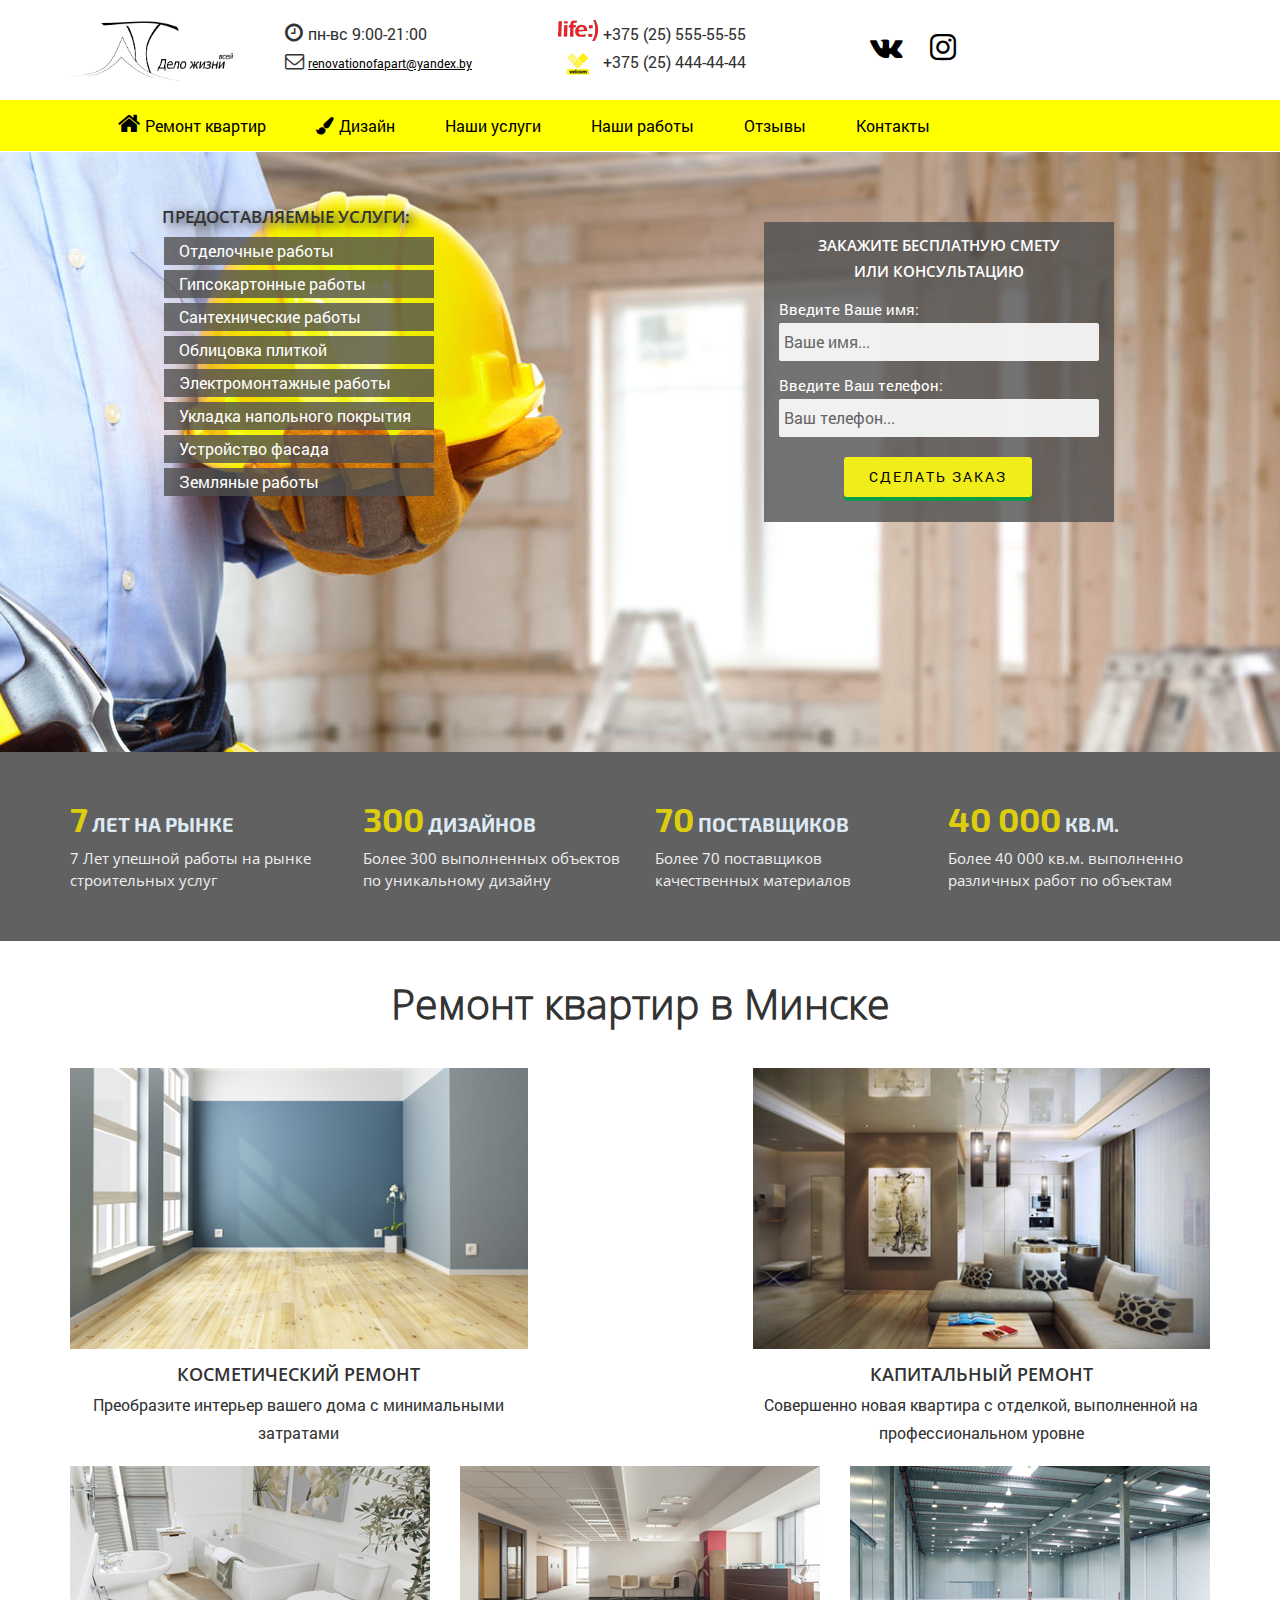
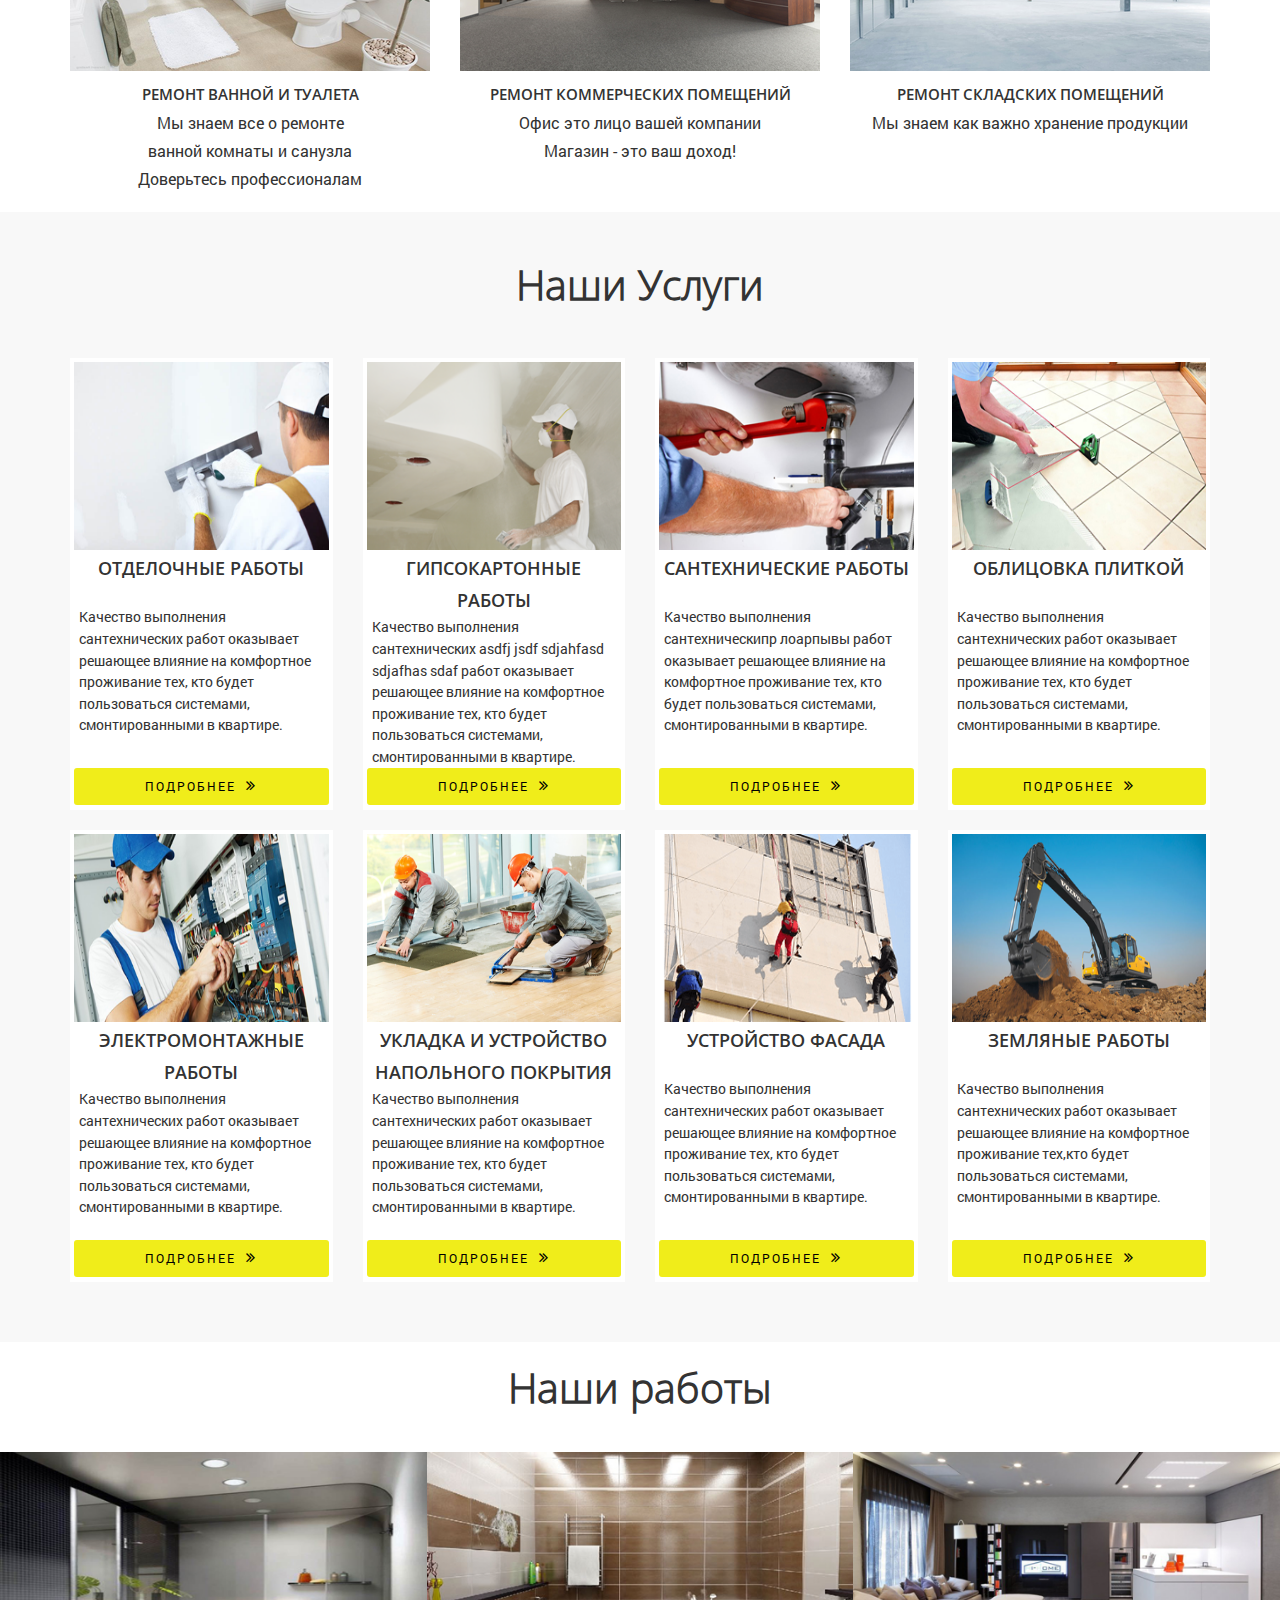
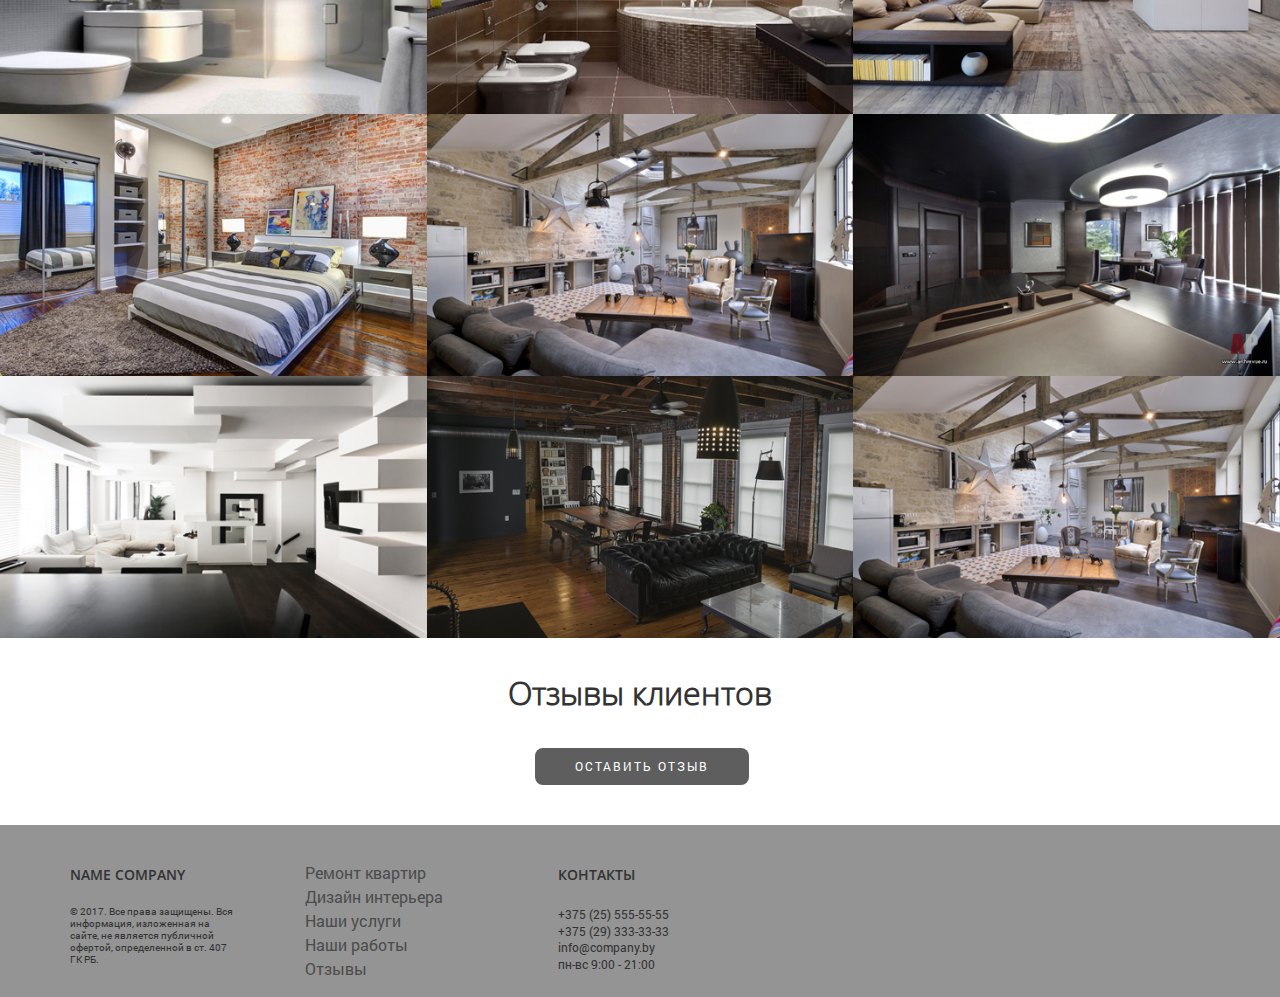
==== commit 0bb845d2: "contin" ====
--- a/index.html
+++ b/index.html
@@ -5,8 +5,8 @@
 
 	<meta charset="utf-8">
 
-	<title>Ремонт квартир</title>
-	<meta name="description" content="Ремонт квартир в Минске, недорого, качественно">
+	<title>Ремонт квартир | Отделка комнат | remont kvartir</title>
+	<meta name="description" content="Ремонт квартир в Минске, remont kvartir, отделка комнаты, ремонт комнтаы, недорого, дешего, качественно">
 
 	<meta http-equiv="X-UA-Compatible" content="IE=edge">
 	<meta name="viewport" content="width=device-width, initial-scale=1, maximum-scale=1">
@@ -76,8 +76,8 @@
 				<ul>
 					<li class="active"><a href="/"><i class="fa fa-home" aria-hidden="true"></i>Ремонт квартир</a></li>
 					<li><a href="disagn.html"><i class="fa fa-paint-brush" aria-hidden="true"></i>Дизайн</a></li>
-					<li><a href="#">Наши услуги</a></li>
-					<li><a href="#">Наши работы</a></li>
+					<li class="services-pressing"><a href="#">Наши услуги</a></li>
+					<li class="works-pressing"><a href="#">Наши работы</a></li>
 					<li><a href="#">Отзывы</a></li>
 					<li><a href="#">Контакты</a></li>
 				</ul>
@@ -89,7 +89,7 @@
 				<ul>
 					<li class="active"><a href="/"><i class="fa fa-home" aria-hidden="true"></i>Ремонт квартир</a></li>
 					<li><a href="disagn.html"><i class="fa fa-paint-brush" aria-hidden="true"></i>Дизайн</a></li>
-					<li><a href="#">Наши услуги</a></li>
+					<li class="services-pressing"><a href="#">Наши услуги</a></li>
 					<li><a href="#">Наши работы</a></li>
 					<li><a href="#">Отзывы</a></li>
 					<li><a href="#">Контакты</a></li>
@@ -107,30 +107,35 @@
 					<div class="col-md-6 col-md-offset-1">
 						<div class="sitebar">
 							<h3 class="name-serv">Предоставляемые услуги:</h4>
-							<div id="nudge" class="sect"><a href="#">Отделочные работы</a></div>
-							<div id="nudge" class="sect"><a href="#">Гипсокартонные работы</a></div>
-							<div id="nudge" class="sect"><a href="#">Сантехнические работы</a></div>
-							<div id="nudge" class="sect"><a href="#">Облицовка плиткой</a></div>
-							<div id="nudge" class="sect"><a href="#">Электромонтажные работы</a></div>
-							<div id="nudge" class="sect"><a href="#">Укладка напольного покрытия</a></div>
-							<div id="nudge" class="sect"><a href="#">Устройство фасада</a></div>
-							<div id="nudge" class="sect"><a href="#">Земляные работы</a></div>
+							<div id="nudge" class="sect"><a href="#" title="Отделочные работы">Отделочные работы</a></div>
+							<div id="nudge" class="sect"><a href="#" title="Гипсокартонные работы">Гипсокартонные работы</a></div>
+							<div id="nudge" class="sect"><a href="#" title="Сантехнические работы">Сантехнические работы</a></div>
+							<div id="nudge" class="sect"><a href="#" title="Облицовка плиткой">Облицовка плиткой</a></div>
+							<div id="nudge" class="sect"><a href="#" title="Электромонтажные работы">Электромонтажные работы</a></div>
+							<div id="nudge" class="sect"><a href="#" title="Укладка напольного покрытия">Укладка напольного покрытия</a></div>
+							<div id="nudge" class="sect"><a href="#" title="Устройство фасада">Устройство фасада</a></div>
+							<div id="nudge" class="sect"><a href="#" title="Земляные работы">Земляные работы</a></div>
 						</div>
 					</div>
 					<div class="col-md-4">
 							<form class="contact-form">
+								<!-- Hidden Required Fields -->
+									<input type="hidden" name="project_name" value="Site Name">
+									<input type="hidden" name="admin_email" value="antonprof2411@gmail.com">
+									<input type="hidden" name="form_subject" value="Form Subject">
+								<!-- END Hidden Required Fields -->
 								<div class="contact-form-head">
 									<h4>Закажите бесплатную смету<br> или консультацию</h4>
 								</div>
 								<label>
 									<span>Введите Ваше имя:</span>
-									<input type="text" name="Имя" placeholder="Ваше имя...">
+									<input type="text" name="name" placeholder="Ваше имя...">
 								</label>
 								<label>
 									<span>Введите Ваш телефон:</span>
-									<input type="text" name="Телефон" id="phone" placeholder="Ваш телефон...">
+									<input type="text" name="phone" id="phone" placeholder="Ваш телефон...">
 								</label>
-									<a href="#" class="button">Сделать заказ</a>
+									<button class="button">Сделать заказ</button>
 							</form>
 						</div>
 					</div>
@@ -218,9 +223,9 @@
 		<div class="row">
 			<h1>Наши Услуги</h1>
 			<!-- Row_top -->
-			<div class="col-sm-3">
-				<div class="our-services-clm">
-					<img src="img/our-services/opportunities.png" alt="Отделочные работы">
+			<div class="col-lg-3 col-md-4 col-sm-6">
+				<div class="our-services-clm">
+					<img src="img/our-services/opportunities.png" alt="Отделочные работы" title="Отделочные работы">
 					<h3>Отделочные работы</h3>
 					<p><br>Качество выполнения сантехнических работ оказывает решающее влияние на комфортное проживание тех, кто будет пользоваться системами, смонтированными в квартире.</p>
 					<a href="#otdelochni" class="butt-clm open-popup-link">Подробнее<i class="fa fa-angle-double-right" aria-hidden="true"></i></a>
@@ -231,27 +236,27 @@
 				</div>
 			</div>
 
-			<div class="col-sm-3">
-				<div class="our-services-clm">
-					<img src="img/our-services/RepairDrywall.png" alt="Гипсокартонные работы">
+			<div class="col-lg-3 col-md-4 col-sm-6">
+				<div class="our-services-clm">
+					<img src="img/our-services/RepairDrywall.png" alt="Гипсокартонные работы" title="Гипсокартонные работы">
 					<h3>Гипсокартонные работы</h3>
-					<p>Качество выполнения сантехнических работ оказывает решающее влияние на комфортное проживание тех, кто будет пользоваться системами, смонтированными в квартире.</p>
-					<a href="#test-popup" class="butt-clm open-popup-link">Подробнее<i class="fa fa-angle-double-right" aria-hidden="true"></i></a>
-				</div>
-			</div>
-
-			<div class="col-sm-3">
-				<div class="our-services-clm">
-					<img src="img/our-services/services_11.png" alt="Сантехнические работы">
+					<p>Качество выполнения сантехнических asdfj jsdf  sdjahfasd sdjafhas sdaf работ оказывает решающее влияние на комфортное проживание тех, кто будет пользоваться системами, смонтированными в квартире.</p>
+					<a href="#test-popup" class="butt-clm open-popup-link">Подробнее<i class="fa fa-angle-double-right" aria-hidden="true"></i></a>
+				</div>
+			</div>
+
+			<div class="col-lg-3 col-md-4 col-sm-6">
+				<div class="our-services-clm">
+					<img src="img/our-services/services_11.png" alt="Сантехнические работы" title="Сантехнические работы">
 					<h3>Сантехнические работы</h3>
-					<p><br>Качество выполнения сантехнических работ оказывает решающее влияние на комфортное проживание тех, кто будет пользоваться системами, смонтированными в квартире.</p>
-					<a href="#test-popup" class="butt-clm open-popup-link">Подробнее<i class="fa fa-angle-double-right" aria-hidden="true"></i></a>
-				</div>
-			</div>
-
-			<div class="col-sm-3">
-				<div class="our-services-clm">
-					<img src="img/our-services/Ukladka-plitki-na-pol.png" alt="Облицовка плиткой">
+					<p><br>Качество выполнения сантехническипр лоарпывы работ оказывает решающее влияние на комфортное проживание тех, кто будет пользоваться системами, смонтированными в квартире.</p>
+					<a href="#test-popup" class="butt-clm open-popup-link">Подробнее<i class="fa fa-angle-double-right" aria-hidden="true"></i></a>
+				</div>
+			</div>
+
+			<div class="col-lg-3 col-md-4 col-sm-6">
+				<div class="our-services-clm">
+					<img src="img/our-services/Ukladka-plitki-na-pol.png" alt="Облицовка плиткой" title="Облицовка плиткой">
 					<h3>Облицовка плиткой</h3>
 					<p><br>Качество выполнения сантехнических работ оказывает решающее влияние на комфортное проживание тех, кто будет пользоваться системами, смонтированными в квартире.</p>
 					<a href="#test-popup" class="butt-clm open-popup-link">Подробнее<i class="fa fa-angle-double-right" aria-hidden="true"></i></a>
@@ -262,36 +267,36 @@
 			<!-- Row_bottom -->
 			<div class="row">
 				
-				<div class="col-sm-3">
-				<div class="our-services-clm">
-					<img src="img/our-services/electric.png" alt="Электромонтажные работы">
+				<div class="col-lg-3 col-md-4 col-sm-6">
+				<div class="our-services-clm">
+					<img src="img/our-services/electric.png" alt="Электромонтажные работы" title="Электромонтажные работы">
 					<h3>Электромонтажные работы</h3>
 					<p>Качество выполнения сантехнических работ оказывает решающее влияние на комфортное проживание тех, кто будет пользоваться системами, смонтированными в квартире.</p>
 					<a href="#test-popup" class="butt-clm open-popup-link">Подробнее<i class="fa fa-angle-double-right" aria-hidden="true"></i></a>
 				</div>
 			</div>
 
-			<div class="col-sm-3">
-				<div class="our-services-clm">
-					<img src="img/our-services/otdelochnye-raboti-3-copy.png" alt="">
+			<div class="col-lg-3 col-md-4 col-sm-6">
+				<div class="our-services-clm">
+					<img src="img/our-services/otdelochnye-raboti-3-copy.png" alt="" title="Устройство напольного покрытия">
 					<h3 class="pol">Укладка и устройство напольного покрытия</h3>
 					<p>Качество выполнения сантехнических работ оказывает решающее влияние на комфортное проживание тех, кто будет пользоваться системами, смонтированными в квартире.</p>
 					<a href="#test-popup" class="butt-clm open-popup-link">Подробнее<i class="fa fa-angle-double-right" aria-hidden="true"></i></a>
 				</div>
 			</div>
 
-			<div class="col-sm-3">
-				<div class="our-services-clm">
-					<img src="img/our-services/fc44df9a3a565152b3fc8b85d4ea528f.png" alt="">
+			<div class="col-lg-3 col-md-4 col-sm-6">
+				<div class="our-services-clm">
+					<img src="img/our-services/fc44df9a3a565152b3fc8b85d4ea528f.png" alt="" title="Устройство фасада">
 					<h3>Устройство фасада</h3>
 					<p><br>Качество выполнения сантехнических работ оказывает решающее влияние на комфортное проживание тех, кто будет пользоваться системами, смонтированными в квартире.</p>
 					<a href="#test-popup" class="butt-clm open-popup-link">Подробнее<i class="fa fa-angle-double-right" aria-hidden="true"></i></a>
 				</div>
 			</div>
 
-			<div class="col-sm-3">
-				<div class="our-services-clm">
-					<a href="#test-popup" class="open-popup-link"><img src="img/our-services/0_b8429_65528d81_XXXL.png" alt=""></a>
+			<div class="col-lg-3 col-md-4 col-sm-6">
+				<div class="our-services-clm">
+					<a href="#test-popup" class="open-popup-link"><img src="img/our-services/0_b8429_65528d81_XXXL.png" alt="" title="Земляные работы"></a>
 					<h3>Земляные работы</h3>
 					<p><br>Качество выполнения сантехнических работ оказывает решающее влияние на комфортное проживание тех,кто будет пользоваться системами, смонтированными в квартире.</p>
 					<a href="#test-popup" class="butt-clm open-popup-link">Подробнее<i class="fa fa-angle-double-right" aria-hidden="true"></i></a>
@@ -299,11 +304,6 @@
 			</div>
 
 			</div>
-			
-			
-
-
-		
 	</div>
 
 </section>
@@ -479,8 +479,22 @@
 
 </footer>
 
+<div class="hidden">
+	
+	<form id="callback" class="contact-form form-callback">
+
+		<input type="hidden" name="admin-data">
+
+
 		
 		
+
+	</form>
+
+</div>
+
+		
+		
 	
 	
 
--- a/css/main.min.css
+++ b/css/main.min.css
@@ -1 +1 @@
-@font-face{font-family:robotoReqular;font-style:normal;font-weight:400;src:url(../fonts/RobotoRegular/RobotoRegular.eot?#iefix) format("embedded-opentype"),url(../fonts/RobotoRegular/RobotoRegular.woff) format("woff"),url(../fonts/RobotoRegular/RobotoRegular.ttf) format("truetype")}@font-face{font-family:roboto;font-style:normal;font-weight:700;src:url(../fonts/RobotoBold/RobotoBold.eot?#iefix) format("embedded-opentype"),url(../fonts/RobotoBold/RobotoBold.woff) format("woff"),url(../fonts/RobotoBold/RobotoBold.ttf) format("truetype")}@font-face{font-family:Exo2Bold;font-style:normal;font-weight:400;src:url(../fonts/Exo2Bold/Exo2Bold.eot?#iefix) format("embedded-opentype"),url(../fonts/Exo2Bold/Exo2Bold.woff) format("woff"),url(../fonts/Exo2Bold/Exo2Bold.ttf) format("truetype")}@font-face{font-family:OpenSansBold;font-style:normal;font-weight:400;src:url(../fonts/OpenSansBold/OpenSansBold.eot?#iefix) format("embedded-opentype"),url(../fonts/OpenSansBold/OpenSansBold.woff) format("woff"),url(../fonts/OpenSansBold/OpenSansBold.ttf) format("truetype")}@font-face{font-family:OpenSansLight;font-style:normal;font-weight:400;src:url(../fonts/OpenSansLight/OpenSansLight.eot?#iefix) format("embedded-opentype"),url(../fonts/OpenSansLight/OpenSansLight.woff) format("woff"),url(../fonts/OpenSansLight/OpenSansLight.ttf) format("truetype")}@font-face{font-family:OpenSansRegular;font-style:normal;font-weight:400;src:url(../fonts/OpenSansRegular/OpenSansRegular.eot?#iefix) format("embedded-opentype"),url(../fonts/OpenSansRegular/OpenSansRegular.woff) format("woff"),url(../fonts/OpenSansRegular/OpenSansRegular.ttf) format("truetype")}@font-face{font-family:OpenSansSemiBold;font-style:normal;font-weight:400;src:url(../fonts/OpenSansSemiBold/OpenSansSemiBold.eot?#iefix) format("embedded-opentype"),url(../fonts/OpenSansSemiBold/OpenSansSemiBold.woff) format("woff"),url(../fonts/OpenSansSemiBold/OpenSansSemiBold.ttf) format("truetype")}@font-face{font-family:fontawesome;font-style:normal;font-weight:400;src:url(../fonts/fontawesome/fontawesome-webfont.eot?#iefix) format("embedded-opentype"),url(../fonts/fontawesome/fontawesome-webfont.woff2) format("woff2"),url(../fonts/fontawesome/fontawesome-webfont.woff) format("woff"),url(../fonts/fontawesome/fontawesome-webfont.ttf) format("truetype"),url(../fonts/fontawesome/fontawesome-webfont.svg#fontawesome) format("svg")}html{font-family:sans-serif;-ms-text-size-adjust:100%;-webkit-text-size-adjust:100%}body{margin:0}article,aside,details,figcaption,figure,footer,header,hgroup,main,menu,nav,section,summary{display:block}audio,canvas,progress,video{display:inline-block;vertical-align:baseline}audio:not([controls]){display:none;height:0}[hidden],template{display:none}a{background-color:transparent}a:active,a:hover{outline:0}abbr[title]{border-bottom:1px dotted}b,strong{font-weight:700}dfn{font-style:italic}h1{font-size:2em;margin:.67em 0}mark{background:#ff0;color:#000}small{font-size:80%}sub,sup{font-size:75%;line-height:0;position:relative;vertical-align:baseline}sup{top:-.5em}sub{bottom:-.25em}img{border:0}svg:not(:root){overflow:hidden}figure{margin:1em 40px}hr{-webkit-box-sizing:content-box;box-sizing:content-box;height:0}pre{overflow:auto}code,kbd,pre,samp{font-family:monospace,monospace;font-size:1em}button,input,optgroup,select,textarea{color:inherit;font:inherit;margin:0}button{overflow:visible}button,select{text-transform:none}button,html input[type=button],input[type=reset],input[type=submit]{-webkit-appearance:button;cursor:pointer}button[disabled],html input[disabled]{cursor:default}button::-moz-focus-inner,input::-moz-focus-inner{border:0;padding:0}input{line-height:normal}input[type=checkbox],input[type=radio]{-webkit-box-sizing:border-box;box-sizing:border-box;padding:0}input[type=number]::-webkit-inner-spin-button,input[type=number]::-webkit-outer-spin-button{height:auto}input[type=search]{-webkit-appearance:textfield;-webkit-box-sizing:content-box;box-sizing:content-box}input[type=search]::-webkit-search-cancel-button,input[type=search]::-webkit-search-decoration{-webkit-appearance:none}fieldset{border:1px solid silver;margin:0 2px;padding:.35em .625em .75em}legend{border:0;padding:0}textarea{overflow:auto}optgroup{font-weight:700}table{border-collapse:collapse;border-spacing:0}td,th{padding:0}*{-webkit-box-sizing:border-box;box-sizing:border-box}:after,:before{-webkit-box-sizing:border-box;box-sizing:border-box}html{font-size:10px;-webkit-tap-highlight-color:transparent}body{font-family:"Helvetica Neue",Helvetica,Arial,sans-serif;font-size:14px;line-height:1.42857143;color:#333;background-color:#fff}button,input,select,textarea{font-family:inherit;font-size:inherit;line-height:inherit}a{color:#337ab7;text-decoration:none}a:focus,a:hover{color:#23527c;text-decoration:underline}a:focus{outline:5px auto -webkit-focus-ring-color;outline-offset:-2px}figure{margin:0}img{vertical-align:middle}.img-responsive{display:block;max-width:100%;height:auto}.img-rounded{-webkit-border-radius:6px;border-radius:6px}.img-thumbnail{padding:4px;line-height:1.42857143;background-color:#fff;border:1px solid #ddd;-webkit-border-radius:4px;border-radius:4px;-webkit-transition:all .2s ease-in-out;-o-transition:all .2s ease-in-out;transition:all .2s ease-in-out;display:inline-block;max-width:100%;height:auto}.img-circle{-webkit-border-radius:50%;border-radius:50%}hr{margin-top:20px;margin-bottom:20px;border:0;border-top:1px solid #eee}.sr-only{position:absolute;width:1px;height:1px;margin:-1px;padding:0;overflow:hidden;clip:rect(0,0,0,0);border:0}.sr-only-focusable:active,.sr-only-focusable:focus{position:static;width:auto;height:auto;margin:0;overflow:visible;clip:auto}[role=button]{cursor:pointer}.container{margin-right:auto;margin-left:auto;padding-left:15px;padding-right:15px}@media (min-width:768px){.container{width:750px}}@media (min-width:992px){.container{width:970px}}@media (min-width:1200px){.container{width:1170px}}.container-fluid{margin-right:auto;margin-left:auto;padding-left:15px;padding-right:15px}.row{margin-left:-15px;margin-right:-15px}.col-lg-1,.col-lg-10,.col-lg-11,.col-lg-12,.col-lg-2,.col-lg-3,.col-lg-4,.col-lg-5,.col-lg-6,.col-lg-7,.col-lg-8,.col-lg-9,.col-md-1,.col-md-10,.col-md-11,.col-md-12,.col-md-2,.col-md-3,.col-md-4,.col-md-5,.col-md-6,.col-md-7,.col-md-8,.col-md-9,.col-sm-1,.col-sm-10,.col-sm-11,.col-sm-12,.col-sm-2,.col-sm-3,.col-sm-4,.col-sm-5,.col-sm-6,.col-sm-7,.col-sm-8,.col-sm-9,.col-xs-1,.col-xs-10,.col-xs-11,.col-xs-12,.col-xs-2,.col-xs-3,.col-xs-4,.col-xs-5,.col-xs-6,.col-xs-7,.col-xs-8,.col-xs-9{position:relative;min-height:1px;padding-left:15px;padding-right:15px}.col-xs-1,.col-xs-10,.col-xs-11,.col-xs-12,.col-xs-2,.col-xs-3,.col-xs-4,.col-xs-5,.col-xs-6,.col-xs-7,.col-xs-8,.col-xs-9{float:left}.col-xs-12{width:100%}.col-xs-11{width:91.66666667%}.col-xs-10{width:83.33333333%}.col-xs-9{width:75%}.col-xs-8{width:66.66666667%}.col-xs-7{width:58.33333333%}.col-xs-6{width:50%}.col-xs-5{width:41.66666667%}.col-xs-4{width:33.33333333%}.col-xs-3{width:25%}.col-xs-2{width:16.66666667%}.col-xs-1{width:8.33333333%}.col-xs-pull-12{right:100%}.col-xs-pull-11{right:91.66666667%}.col-xs-pull-10{right:83.33333333%}.col-xs-pull-9{right:75%}.col-xs-pull-8{right:66.66666667%}.col-xs-pull-7{right:58.33333333%}.col-xs-pull-6{right:50%}.col-xs-pull-5{right:41.66666667%}.col-xs-pull-4{right:33.33333333%}.col-xs-pull-3{right:25%}.col-xs-pull-2{right:16.66666667%}.col-xs-pull-1{right:8.33333333%}.col-xs-pull-0{right:auto}.col-xs-push-12{left:100%}.col-xs-push-11{left:91.66666667%}.col-xs-push-10{left:83.33333333%}.col-xs-push-9{left:75%}.col-xs-push-8{left:66.66666667%}.col-xs-push-7{left:58.33333333%}.col-xs-push-6{left:50%}.col-xs-push-5{left:41.66666667%}.col-xs-push-4{left:33.33333333%}.col-xs-push-3{left:25%}.col-xs-push-2{left:16.66666667%}.col-xs-push-1{left:8.33333333%}.col-xs-push-0{left:auto}.col-xs-offset-12{margin-left:100%}.col-xs-offset-11{margin-left:91.66666667%}.col-xs-offset-10{margin-left:83.33333333%}.col-xs-offset-9{margin-left:75%}.col-xs-offset-8{margin-left:66.66666667%}.col-xs-offset-7{margin-left:58.33333333%}.col-xs-offset-6{margin-left:50%}.col-xs-offset-5{margin-left:41.66666667%}.col-xs-offset-4{margin-left:33.33333333%}.col-xs-offset-3{margin-left:25%}.col-xs-offset-2{margin-left:16.66666667%}.col-xs-offset-1{margin-left:8.33333333%}.col-xs-offset-0{margin-left:0}@media (min-width:768px){.col-sm-1,.col-sm-10,.col-sm-11,.col-sm-12,.col-sm-2,.col-sm-3,.col-sm-4,.col-sm-5,.col-sm-6,.col-sm-7,.col-sm-8,.col-sm-9{float:left}.col-sm-12{width:100%}.col-sm-11{width:91.66666667%}.col-sm-10{width:83.33333333%}.col-sm-9{width:75%}.col-sm-8{width:66.66666667%}.col-sm-7{width:58.33333333%}.col-sm-6{width:50%}.col-sm-5{width:41.66666667%}.col-sm-4{width:33.33333333%}.col-sm-3{width:25%}.col-sm-2{width:16.66666667%}.col-sm-1{width:8.33333333%}.col-sm-pull-12{right:100%}.col-sm-pull-11{right:91.66666667%}.col-sm-pull-10{right:83.33333333%}.col-sm-pull-9{right:75%}.col-sm-pull-8{right:66.66666667%}.col-sm-pull-7{right:58.33333333%}.col-sm-pull-6{right:50%}.col-sm-pull-5{right:41.66666667%}.col-sm-pull-4{right:33.33333333%}.col-sm-pull-3{right:25%}.col-sm-pull-2{right:16.66666667%}.col-sm-pull-1{right:8.33333333%}.col-sm-pull-0{right:auto}.col-sm-push-12{left:100%}.col-sm-push-11{left:91.66666667%}.col-sm-push-10{left:83.33333333%}.col-sm-push-9{left:75%}.col-sm-push-8{left:66.66666667%}.col-sm-push-7{left:58.33333333%}.col-sm-push-6{left:50%}.col-sm-push-5{left:41.66666667%}.col-sm-push-4{left:33.33333333%}.col-sm-push-3{left:25%}.col-sm-push-2{left:16.66666667%}.col-sm-push-1{left:8.33333333%}.col-sm-push-0{left:auto}.col-sm-offset-12{margin-left:100%}.col-sm-offset-11{margin-left:91.66666667%}.col-sm-offset-10{margin-left:83.33333333%}.col-sm-offset-9{margin-left:75%}.col-sm-offset-8{margin-left:66.66666667%}.col-sm-offset-7{margin-left:58.33333333%}.col-sm-offset-6{margin-left:50%}.col-sm-offset-5{margin-left:41.66666667%}.col-sm-offset-4{margin-left:33.33333333%}.col-sm-offset-3{margin-left:25%}.col-sm-offset-2{margin-left:16.66666667%}.col-sm-offset-1{margin-left:8.33333333%}.col-sm-offset-0{margin-left:0}}@media (min-width:992px){.col-md-1,.col-md-10,.col-md-11,.col-md-12,.col-md-2,.col-md-3,.col-md-4,.col-md-5,.col-md-6,.col-md-7,.col-md-8,.col-md-9{float:left}.col-md-12{width:100%}.col-md-11{width:91.66666667%}.col-md-10{width:83.33333333%}.col-md-9{width:75%}.col-md-8{width:66.66666667%}.col-md-7{width:58.33333333%}.col-md-6{width:50%}.col-md-5{width:41.66666667%}.col-md-4{width:33.33333333%}.col-md-3{width:25%}.col-md-2{width:16.66666667%}.col-md-1{width:8.33333333%}.col-md-pull-12{right:100%}.col-md-pull-11{right:91.66666667%}.col-md-pull-10{right:83.33333333%}.col-md-pull-9{right:75%}.col-md-pull-8{right:66.66666667%}.col-md-pull-7{right:58.33333333%}.col-md-pull-6{right:50%}.col-md-pull-5{right:41.66666667%}.col-md-pull-4{right:33.33333333%}.col-md-pull-3{right:25%}.col-md-pull-2{right:16.66666667%}.col-md-pull-1{right:8.33333333%}.col-md-pull-0{right:auto}.col-md-push-12{left:100%}.col-md-push-11{left:91.66666667%}.col-md-push-10{left:83.33333333%}.col-md-push-9{left:75%}.col-md-push-8{left:66.66666667%}.col-md-push-7{left:58.33333333%}.col-md-push-6{left:50%}.col-md-push-5{left:41.66666667%}.col-md-push-4{left:33.33333333%}.col-md-push-3{left:25%}.col-md-push-2{left:16.66666667%}.col-md-push-1{left:8.33333333%}.col-md-push-0{left:auto}.col-md-offset-12{margin-left:100%}.col-md-offset-11{margin-left:91.66666667%}.col-md-offset-10{margin-left:83.33333333%}.col-md-offset-9{margin-left:75%}.col-md-offset-8{margin-left:66.66666667%}.col-md-offset-7{margin-left:58.33333333%}.col-md-offset-6{margin-left:50%}.col-md-offset-5{margin-left:41.66666667%}.col-md-offset-4{margin-left:33.33333333%}.col-md-offset-3{margin-left:25%}.col-md-offset-2{margin-left:16.66666667%}.col-md-offset-1{margin-left:8.33333333%}.col-md-offset-0{margin-left:0}}@media (min-width:1200px){.col-lg-1,.col-lg-10,.col-lg-11,.col-lg-12,.col-lg-2,.col-lg-3,.col-lg-4,.col-lg-5,.col-lg-6,.col-lg-7,.col-lg-8,.col-lg-9{float:left}.col-lg-12{width:100%}.col-lg-11{width:91.66666667%}.col-lg-10{width:83.33333333%}.col-lg-9{width:75%}.col-lg-8{width:66.66666667%}.col-lg-7{width:58.33333333%}.col-lg-6{width:50%}.col-lg-5{width:41.66666667%}.col-lg-4{width:33.33333333%}.col-lg-3{width:25%}.col-lg-2{width:16.66666667%}.col-lg-1{width:8.33333333%}.col-lg-pull-12{right:100%}.col-lg-pull-11{right:91.66666667%}.col-lg-pull-10{right:83.33333333%}.col-lg-pull-9{right:75%}.col-lg-pull-8{right:66.66666667%}.col-lg-pull-7{right:58.33333333%}.col-lg-pull-6{right:50%}.col-lg-pull-5{right:41.66666667%}.col-lg-pull-4{right:33.33333333%}.col-lg-pull-3{right:25%}.col-lg-pull-2{right:16.66666667%}.col-lg-pull-1{right:8.33333333%}.col-lg-pull-0{right:auto}.col-lg-push-12{left:100%}.col-lg-push-11{left:91.66666667%}.col-lg-push-10{left:83.33333333%}.col-lg-push-9{left:75%}.col-lg-push-8{left:66.66666667%}.col-lg-push-7{left:58.33333333%}.col-lg-push-6{left:50%}.col-lg-push-5{left:41.66666667%}.col-lg-push-4{left:33.33333333%}.col-lg-push-3{left:25%}.col-lg-push-2{left:16.66666667%}.col-lg-push-1{left:8.33333333%}.col-lg-push-0{left:auto}.col-lg-offset-12{margin-left:100%}.col-lg-offset-11{margin-left:91.66666667%}.col-lg-offset-10{margin-left:83.33333333%}.col-lg-offset-9{margin-left:75%}.col-lg-offset-8{margin-left:66.66666667%}.col-lg-offset-7{margin-left:58.33333333%}.col-lg-offset-6{margin-left:50%}.col-lg-offset-5{margin-left:41.66666667%}.col-lg-offset-4{margin-left:33.33333333%}.col-lg-offset-3{margin-left:25%}.col-lg-offset-2{margin-left:16.66666667%}.col-lg-offset-1{margin-left:8.33333333%}.col-lg-offset-0{margin-left:0}}.clearfix:after,.clearfix:before,.container-fluid:after,.container-fluid:before,.container:after,.container:before,.row:after,.row:before{content:" ";display:table}.clearfix:after,.container-fluid:after,.container:after,.row:after{clear:both}.center-block{display:block;margin-left:auto;margin-right:auto}.pull-right{float:right!important}.pull-left{float:left!important}.hide{display:none!important}.show{display:block!important}.invisible{visibility:hidden}.text-hide{font:0/0 a;color:transparent;text-shadow:none;background-color:transparent;border:0}.hidden{display:none!important}.affix{position:fixed}@-ms-viewport{width:device-width}.visible-lg,.visible-md,.visible-sm,.visible-xs{display:none!important}.visible-lg-block,.visible-lg-inline,.visible-lg-inline-block,.visible-md-block,.visible-md-inline,.visible-md-inline-block,.visible-sm-block,.visible-sm-inline,.visible-sm-inline-block,.visible-xs-block,.visible-xs-inline,.visible-xs-inline-block{display:none!important}@media (max-width:767px){.visible-xs{display:block!important}table.visible-xs{display:table!important}tr.visible-xs{display:table-row!important}td.visible-xs,th.visible-xs{display:table-cell!important}}@media (max-width:767px){.visible-xs-block{display:block!important}}@media (max-width:767px){.visible-xs-inline{display:inline!important}}@media (max-width:767px){.visible-xs-inline-block{display:inline-block!important}}@media (min-width:768px) and (max-width:991px){.visible-sm{display:block!important}table.visible-sm{display:table!important}tr.visible-sm{display:table-row!important}td.visible-sm,th.visible-sm{display:table-cell!important}}@media (min-width:768px) and (max-width:991px){.visible-sm-block{display:block!important}}@media (min-width:768px) and (max-width:991px){.visible-sm-inline{display:inline!important}}@media (min-width:768px) and (max-width:991px){.visible-sm-inline-block{display:inline-block!important}}@media (min-width:992px) and (max-width:1199px){.visible-md{display:block!important}table.visible-md{display:table!important}tr.visible-md{display:table-row!important}td.visible-md,th.visible-md{display:table-cell!important}}@media (min-width:992px) and (max-width:1199px){.visible-md-block{display:block!important}}@media (min-width:992px) and (max-width:1199px){.visible-md-inline{display:inline!important}}@media (min-width:992px) and (max-width:1199px){.visible-md-inline-block{display:inline-block!important}}@media (min-width:1200px){.visible-lg{display:block!important}table.visible-lg{display:table!important}tr.visible-lg{display:table-row!important}td.visible-lg,th.visible-lg{display:table-cell!important}}@media (min-width:1200px){.visible-lg-block{display:block!important}}@media (min-width:1200px){.visible-lg-inline{display:inline!important}}@media (min-width:1200px){.visible-lg-inline-block{display:inline-block!important}}@media (max-width:767px){.hidden-xs{display:none!important}}@media (min-width:768px) and (max-width:991px){.hidden-sm{display:none!important}}@media (min-width:992px) and (max-width:1199px){.hidden-md{display:none!important}}@media (min-width:1200px){.hidden-lg{display:none!important}}.visible-print{display:none!important}@media print{.visible-print{display:block!important}table.visible-print{display:table!important}tr.visible-print{display:table-row!important}td.visible-print,th.visible-print{display:table-cell!important}}.visible-print-block{display:none!important}@media print{.visible-print-block{display:block!important}}.visible-print-inline{display:none!important}@media print{.visible-print-inline{display:inline!important}}.visible-print-inline-block{display:none!important}@media print{.visible-print-inline-block{display:inline-block!important}}@media print{.hidden-print{display:none!important}}@font-face{font-family:FontAwesome;src:url(/fonts/fontawesome/fontawesome-webfont.eot?v=4.7.0);src:url(/fonts/fontawesome/fontawesome-webfont.eot?#iefix&v=4.7.0) format("embedded-opentype"),url(/fonts/fontawesome/fontawesome-webfont.woff2?v=4.7.0) format("woff2"),url(/fonts/fontawesome/fontawesome-webfont.woff?v=4.7.0) format("woff"),url(/fonts/fontawesome/fontawesome-webfont.ttf?v=4.7.0) format("truetype"),url(/fonts/fontawesome/fontawesome-webfont.svg?v=4.7.0#fontawesomeregular) format("svg");font-weight:400;font-style:normal}.fa{display:inline-block;font:normal normal normal 14px/1 FontAwesome;font-size:inherit;text-rendering:auto;-webkit-font-smoothing:antialiased;-moz-osx-font-smoothing:grayscale}.fa-lg{font-size:1.33333333em;line-height:.75em;vertical-align:-15%}.fa-2x{font-size:2em}.fa-3x{font-size:3em}.fa-4x{font-size:4em}.fa-5x{font-size:5em}.fa-fw{width:1.28571429em;text-align:center}.fa-ul{padding-left:0;margin-left:2.14285714em;list-style-type:none}.fa-ul>li{position:relative}.fa-li{position:absolute;left:-2.14285714em;width:2.14285714em;top:.14285714em;text-align:center}.fa-li.fa-lg{left:-1.85714286em}.fa-border{padding:.2em .25em .15em;border:solid .08em #eee;-webkit-border-radius:.1em;border-radius:.1em}.fa-pull-left{float:left}.fa-pull-right{float:right}.fa.fa-pull-left{margin-right:.3em}.fa.fa-pull-right{margin-left:.3em}.pull-right{float:right}.pull-left{float:left}.fa.pull-left{margin-right:.3em}.fa.pull-right{margin-left:.3em}.fa-spin{-webkit-animation:fa-spin 2s infinite linear;animation:fa-spin 2s infinite linear}.fa-pulse{-webkit-animation:fa-spin 1s infinite steps(8);animation:fa-spin 1s infinite steps(8)}@-webkit-keyframes fa-spin{0%{-webkit-transform:rotate(0);transform:rotate(0)}100%{-webkit-transform:rotate(359deg);transform:rotate(359deg)}}@keyframes fa-spin{0%{-webkit-transform:rotate(0);transform:rotate(0)}100%{-webkit-transform:rotate(359deg);transform:rotate(359deg)}}.fa-rotate-90{-webkit-transform:rotate(90deg);-ms-transform:rotate(90deg);transform:rotate(90deg)}.fa-rotate-180{-webkit-transform:rotate(180deg);-ms-transform:rotate(180deg);transform:rotate(180deg)}.fa-rotate-270{-webkit-transform:rotate(270deg);-ms-transform:rotate(270deg);transform:rotate(270deg)}.fa-flip-horizontal{-webkit-transform:scale(-1,1);-ms-transform:scale(-1,1);transform:scale(-1,1)}.fa-flip-vertical{-webkit-transform:scale(1,-1);-ms-transform:scale(1,-1);transform:scale(1,-1)}:root .fa-flip-horizontal,:root .fa-flip-vertical,:root .fa-rotate-180,:root .fa-rotate-270,:root .fa-rotate-90{-webkit-filter:none;filter:none}.fa-stack{position:relative;display:inline-block;width:2em;height:2em;line-height:2em;vertical-align:middle}.fa-stack-1x,.fa-stack-2x{position:absolute;left:0;width:100%;text-align:center}.fa-stack-1x{line-height:inherit}.fa-stack-2x{font-size:2em}.fa-inverse{color:#fff}.fa-glass:before{content:"\f000"}.fa-music:before{content:"\f001"}.fa-search:before{content:"\f002"}.fa-envelope-o:before{content:"\f003"}.fa-heart:before{content:"\f004"}.fa-star:before{content:"\f005"}.fa-star-o:before{content:"\f006"}.fa-user:before{content:"\f007"}.fa-film:before{content:"\f008"}.fa-th-large:before{content:"\f009"}.fa-th:before{content:"\f00a"}.fa-th-list:before{content:"\f00b"}.fa-check:before{content:"\f00c"}.fa-close:before,.fa-remove:before,.fa-times:before{content:"\f00d"}.fa-search-plus:before{content:"\f00e"}.fa-search-minus:before{content:"\f010"}.fa-power-off:before{content:"\f011"}.fa-signal:before{content:"\f012"}.fa-cog:before,.fa-gear:before{content:"\f013"}.fa-trash-o:before{content:"\f014"}.fa-home:before{content:"\f015"}.fa-file-o:before{content:"\f016"}.fa-clock-o:before{content:"\f017"}.fa-road:before{content:"\f018"}.fa-download:before{content:"\f019"}.fa-arrow-circle-o-down:before{content:"\f01a"}.fa-arrow-circle-o-up:before{content:"\f01b"}.fa-inbox:before{content:"\f01c"}.fa-play-circle-o:before{content:"\f01d"}.fa-repeat:before,.fa-rotate-right:before{content:"\f01e"}.fa-refresh:before{content:"\f021"}.fa-list-alt:before{content:"\f022"}.fa-lock:before{content:"\f023"}.fa-flag:before{content:"\f024"}.fa-headphones:before{content:"\f025"}.fa-volume-off:before{content:"\f026"}.fa-volume-down:before{content:"\f027"}.fa-volume-up:before{content:"\f028"}.fa-qrcode:before{content:"\f029"}.fa-barcode:before{content:"\f02a"}.fa-tag:before{content:"\f02b"}.fa-tags:before{content:"\f02c"}.fa-book:before{content:"\f02d"}.fa-bookmark:before{content:"\f02e"}.fa-print:before{content:"\f02f"}.fa-camera:before{content:"\f030"}.fa-font:before{content:"\f031"}.fa-bold:before{content:"\f032"}.fa-italic:before{content:"\f033"}.fa-text-height:before{content:"\f034"}.fa-text-width:before{content:"\f035"}.fa-align-left:before{content:"\f036"}.fa-align-center:before{content:"\f037"}.fa-align-right:before{content:"\f038"}.fa-align-justify:before{content:"\f039"}.fa-list:before{content:"\f03a"}.fa-dedent:before,.fa-outdent:before{content:"\f03b"}.fa-indent:before{content:"\f03c"}.fa-video-camera:before{content:"\f03d"}.fa-image:before,.fa-photo:before,.fa-picture-o:before{content:"\f03e"}.fa-pencil:before{content:"\f040"}.fa-map-marker:before{content:"\f041"}.fa-adjust:before{content:"\f042"}.fa-tint:before{content:"\f043"}.fa-edit:before,.fa-pencil-square-o:before{content:"\f044"}.fa-share-square-o:before{content:"\f045"}.fa-check-square-o:before{content:"\f046"}.fa-arrows:before{content:"\f047"}.fa-step-backward:before{content:"\f048"}.fa-fast-backward:before{content:"\f049"}.fa-backward:before{content:"\f04a"}.fa-play:before{content:"\f04b"}.fa-pause:before{content:"\f04c"}.fa-stop:before{content:"\f04d"}.fa-forward:before{content:"\f04e"}.fa-fast-forward:before{content:"\f050"}.fa-step-forward:before{content:"\f051"}.fa-eject:before{content:"\f052"}.fa-chevron-left:before{content:"\f053"}.fa-chevron-right:before{content:"\f054"}.fa-plus-circle:before{content:"\f055"}.fa-minus-circle:before{content:"\f056"}.fa-times-circle:before{content:"\f057"}.fa-check-circle:before{content:"\f058"}.fa-question-circle:before{content:"\f059"}.fa-info-circle:before{content:"\f05a"}.fa-crosshairs:before{content:"\f05b"}.fa-times-circle-o:before{content:"\f05c"}.fa-check-circle-o:before{content:"\f05d"}.fa-ban:before{content:"\f05e"}.fa-arrow-left:before{content:"\f060"}.fa-arrow-right:before{content:"\f061"}.fa-arrow-up:before{content:"\f062"}.fa-arrow-down:before{content:"\f063"}.fa-mail-forward:before,.fa-share:before{content:"\f064"}.fa-expand:before{content:"\f065"}.fa-compress:before{content:"\f066"}.fa-plus:before{content:"\f067"}.fa-minus:before{content:"\f068"}.fa-asterisk:before{content:"\f069"}.fa-exclamation-circle:before{content:"\f06a"}.fa-gift:before{content:"\f06b"}.fa-leaf:before{content:"\f06c"}.fa-fire:before{content:"\f06d"}.fa-eye:before{content:"\f06e"}.fa-eye-slash:before{content:"\f070"}.fa-exclamation-triangle:before,.fa-warning:before{content:"\f071"}.fa-plane:before{content:"\f072"}.fa-calendar:before{content:"\f073"}.fa-random:before{content:"\f074"}.fa-comment:before{content:"\f075"}.fa-magnet:before{content:"\f076"}.fa-chevron-up:before{content:"\f077"}.fa-chevron-down:before{content:"\f078"}.fa-retweet:before{content:"\f079"}.fa-shopping-cart:before{content:"\f07a"}.fa-folder:before{content:"\f07b"}.fa-folder-open:before{content:"\f07c"}.fa-arrows-v:before{content:"\f07d"}.fa-arrows-h:before{content:"\f07e"}.fa-bar-chart-o:before,.fa-bar-chart:before{content:"\f080"}.fa-twitter-square:before{content:"\f081"}.fa-facebook-square:before{content:"\f082"}.fa-camera-retro:before{content:"\f083"}.fa-key:before{content:"\f084"}.fa-cogs:before,.fa-gears:before{content:"\f085"}.fa-comments:before{content:"\f086"}.fa-thumbs-o-up:before{content:"\f087"}.fa-thumbs-o-down:before{content:"\f088"}.fa-star-half:before{content:"\f089"}.fa-heart-o:before{content:"\f08a"}.fa-sign-out:before{content:"\f08b"}.fa-linkedin-square:before{content:"\f08c"}.fa-thumb-tack:before{content:"\f08d"}.fa-external-link:before{content:"\f08e"}.fa-sign-in:before{content:"\f090"}.fa-trophy:before{content:"\f091"}.fa-github-square:before{content:"\f092"}.fa-upload:before{content:"\f093"}.fa-lemon-o:before{content:"\f094"}.fa-phone:before{content:"\f095"}.fa-square-o:before{content:"\f096"}.fa-bookmark-o:before{content:"\f097"}.fa-phone-square:before{content:"\f098"}.fa-twitter:before{content:"\f099"}.fa-facebook-f:before,.fa-facebook:before{content:"\f09a"}.fa-github:before{content:"\f09b"}.fa-unlock:before{content:"\f09c"}.fa-credit-card:before{content:"\f09d"}.fa-feed:before,.fa-rss:before{content:"\f09e"}.fa-hdd-o:before{content:"\f0a0"}.fa-bullhorn:before{content:"\f0a1"}.fa-bell:before{content:"\f0f3"}.fa-certificate:before{content:"\f0a3"}.fa-hand-o-right:before{content:"\f0a4"}.fa-hand-o-left:before{content:"\f0a5"}.fa-hand-o-up:before{content:"\f0a6"}.fa-hand-o-down:before{content:"\f0a7"}.fa-arrow-circle-left:before{content:"\f0a8"}.fa-arrow-circle-right:before{content:"\f0a9"}.fa-arrow-circle-up:before{content:"\f0aa"}.fa-arrow-circle-down:before{content:"\f0ab"}.fa-globe:before{content:"\f0ac"}.fa-wrench:before{content:"\f0ad"}.fa-tasks:before{content:"\f0ae"}.fa-filter:before{content:"\f0b0"}.fa-briefcase:before{content:"\f0b1"}.fa-arrows-alt:before{content:"\f0b2"}.fa-group:before,.fa-users:before{content:"\f0c0"}.fa-chain:before,.fa-link:before{content:"\f0c1"}.fa-cloud:before{content:"\f0c2"}.fa-flask:before{content:"\f0c3"}.fa-cut:before,.fa-scissors:before{content:"\f0c4"}.fa-copy:before,.fa-files-o:before{content:"\f0c5"}.fa-paperclip:before{content:"\f0c6"}.fa-floppy-o:before,.fa-save:before{content:"\f0c7"}.fa-square:before{content:"\f0c8"}.fa-bars:before,.fa-navicon:before,.fa-reorder:before{content:"\f0c9"}.fa-list-ul:before{content:"\f0ca"}.fa-list-ol:before{content:"\f0cb"}.fa-strikethrough:before{content:"\f0cc"}.fa-underline:before{content:"\f0cd"}.fa-table:before{content:"\f0ce"}.fa-magic:before{content:"\f0d0"}.fa-truck:before{content:"\f0d1"}.fa-pinterest:before{content:"\f0d2"}.fa-pinterest-square:before{content:"\f0d3"}.fa-google-plus-square:before{content:"\f0d4"}.fa-google-plus:before{content:"\f0d5"}.fa-money:before{content:"\f0d6"}.fa-caret-down:before{content:"\f0d7"}.fa-caret-up:before{content:"\f0d8"}.fa-caret-left:before{content:"\f0d9"}.fa-caret-right:before{content:"\f0da"}.fa-columns:before{content:"\f0db"}.fa-sort:before,.fa-unsorted:before{content:"\f0dc"}.fa-sort-desc:before,.fa-sort-down:before{content:"\f0dd"}.fa-sort-asc:before,.fa-sort-up:before{content:"\f0de"}.fa-envelope:before{content:"\f0e0"}.fa-linkedin:before{content:"\f0e1"}.fa-rotate-left:before,.fa-undo:before{content:"\f0e2"}.fa-gavel:before,.fa-legal:before{content:"\f0e3"}.fa-dashboard:before,.fa-tachometer:before{content:"\f0e4"}.fa-comment-o:before{content:"\f0e5"}.fa-comments-o:before{content:"\f0e6"}.fa-bolt:before,.fa-flash:before{content:"\f0e7"}.fa-sitemap:before{content:"\f0e8"}.fa-umbrella:before{content:"\f0e9"}.fa-clipboard:before,.fa-paste:before{content:"\f0ea"}.fa-lightbulb-o:before{content:"\f0eb"}.fa-exchange:before{content:"\f0ec"}.fa-cloud-download:before{content:"\f0ed"}.fa-cloud-upload:before{content:"\f0ee"}.fa-user-md:before{content:"\f0f0"}.fa-stethoscope:before{content:"\f0f1"}.fa-suitcase:before{content:"\f0f2"}.fa-bell-o:before{content:"\f0a2"}.fa-coffee:before{content:"\f0f4"}.fa-cutlery:before{content:"\f0f5"}.fa-file-text-o:before{content:"\f0f6"}.fa-building-o:before{content:"\f0f7"}.fa-hospital-o:before{content:"\f0f8"}.fa-ambulance:before{content:"\f0f9"}.fa-medkit:before{content:"\f0fa"}.fa-fighter-jet:before{content:"\f0fb"}.fa-beer:before{content:"\f0fc"}.fa-h-square:before{content:"\f0fd"}.fa-plus-square:before{content:"\f0fe"}.fa-angle-double-left:before{content:"\f100"}.fa-angle-double-right:before{content:"\f101"}.fa-angle-double-up:before{content:"\f102"}.fa-angle-double-down:before{content:"\f103"}.fa-angle-left:before{content:"\f104"}.fa-angle-right:before{content:"\f105"}.fa-angle-up:before{content:"\f106"}.fa-angle-down:before{content:"\f107"}.fa-desktop:before{content:"\f108"}.fa-laptop:before{content:"\f109"}.fa-tablet:before{content:"\f10a"}.fa-mobile-phone:before,.fa-mobile:before{content:"\f10b"}.fa-circle-o:before{content:"\f10c"}.fa-quote-left:before{content:"\f10d"}.fa-quote-right:before{content:"\f10e"}.fa-spinner:before{content:"\f110"}.fa-circle:before{content:"\f111"}.fa-mail-reply:before,.fa-reply:before{content:"\f112"}.fa-github-alt:before{content:"\f113"}.fa-folder-o:before{content:"\f114"}.fa-folder-open-o:before{content:"\f115"}.fa-smile-o:before{content:"\f118"}.fa-frown-o:before{content:"\f119"}.fa-meh-o:before{content:"\f11a"}.fa-gamepad:before{content:"\f11b"}.fa-keyboard-o:before{content:"\f11c"}.fa-flag-o:before{content:"\f11d"}.fa-flag-checkered:before{content:"\f11e"}.fa-terminal:before{content:"\f120"}.fa-code:before{content:"\f121"}.fa-mail-reply-all:before,.fa-reply-all:before{content:"\f122"}.fa-star-half-empty:before,.fa-star-half-full:before,.fa-star-half-o:before{content:"\f123"}.fa-location-arrow:before{content:"\f124"}.fa-crop:before{content:"\f125"}.fa-code-fork:before{content:"\f126"}.fa-chain-broken:before,.fa-unlink:before{content:"\f127"}.fa-question:before{content:"\f128"}.fa-info:before{content:"\f129"}.fa-exclamation:before{content:"\f12a"}.fa-superscript:before{content:"\f12b"}.fa-subscript:before{content:"\f12c"}.fa-eraser:before{content:"\f12d"}.fa-puzzle-piece:before{content:"\f12e"}.fa-microphone:before{content:"\f130"}.fa-microphone-slash:before{content:"\f131"}.fa-shield:before{content:"\f132"}.fa-calendar-o:before{content:"\f133"}.fa-fire-extinguisher:before{content:"\f134"}.fa-rocket:before{content:"\f135"}.fa-maxcdn:before{content:"\f136"}.fa-chevron-circle-left:before{content:"\f137"}.fa-chevron-circle-right:before{content:"\f138"}.fa-chevron-circle-up:before{content:"\f139"}.fa-chevron-circle-down:before{content:"\f13a"}.fa-html5:before{content:"\f13b"}.fa-css3:before{content:"\f13c"}.fa-anchor:before{content:"\f13d"}.fa-unlock-alt:before{content:"\f13e"}.fa-bullseye:before{content:"\f140"}.fa-ellipsis-h:before{content:"\f141"}.fa-ellipsis-v:before{content:"\f142"}.fa-rss-square:before{content:"\f143"}.fa-play-circle:before{content:"\f144"}.fa-ticket:before{content:"\f145"}.fa-minus-square:before{content:"\f146"}.fa-minus-square-o:before{content:"\f147"}.fa-level-up:before{content:"\f148"}.fa-level-down:before{content:"\f149"}.fa-check-square:before{content:"\f14a"}.fa-pencil-square:before{content:"\f14b"}.fa-external-link-square:before{content:"\f14c"}.fa-share-square:before{content:"\f14d"}.fa-compass:before{content:"\f14e"}.fa-caret-square-o-down:before,.fa-toggle-down:before{content:"\f150"}.fa-caret-square-o-up:before,.fa-toggle-up:before{content:"\f151"}.fa-caret-square-o-right:before,.fa-toggle-right:before{content:"\f152"}.fa-eur:before,.fa-euro:before{content:"\f153"}.fa-gbp:before{content:"\f154"}.fa-dollar:before,.fa-usd:before{content:"\f155"}.fa-inr:before,.fa-rupee:before{content:"\f156"}.fa-cny:before,.fa-jpy:before,.fa-rmb:before,.fa-yen:before{content:"\f157"}.fa-rouble:before,.fa-rub:before,.fa-ruble:before{content:"\f158"}.fa-krw:before,.fa-won:before{content:"\f159"}.fa-bitcoin:before,.fa-btc:before{content:"\f15a"}.fa-file:before{content:"\f15b"}.fa-file-text:before{content:"\f15c"}.fa-sort-alpha-asc:before{content:"\f15d"}.fa-sort-alpha-desc:before{content:"\f15e"}.fa-sort-amount-asc:before{content:"\f160"}.fa-sort-amount-desc:before{content:"\f161"}.fa-sort-numeric-asc:before{content:"\f162"}.fa-sort-numeric-desc:before{content:"\f163"}.fa-thumbs-up:before{content:"\f164"}.fa-thumbs-down:before{content:"\f165"}.fa-youtube-square:before{content:"\f166"}.fa-youtube:before{content:"\f167"}.fa-xing:before{content:"\f168"}.fa-xing-square:before{content:"\f169"}.fa-youtube-play:before{content:"\f16a"}.fa-dropbox:before{content:"\f16b"}.fa-stack-overflow:before{content:"\f16c"}.fa-instagram:before{content:"\f16d"}.fa-flickr:before{content:"\f16e"}.fa-adn:before{content:"\f170"}.fa-bitbucket:before{content:"\f171"}.fa-bitbucket-square:before{content:"\f172"}.fa-tumblr:before{content:"\f173"}.fa-tumblr-square:before{content:"\f174"}.fa-long-arrow-down:before{content:"\f175"}.fa-long-arrow-up:before{content:"\f176"}.fa-long-arrow-left:before{content:"\f177"}.fa-long-arrow-right:before{content:"\f178"}.fa-apple:before{content:"\f179"}.fa-windows:before{content:"\f17a"}.fa-android:before{content:"\f17b"}.fa-linux:before{content:"\f17c"}.fa-dribbble:before{content:"\f17d"}.fa-skype:before{content:"\f17e"}.fa-foursquare:before{content:"\f180"}.fa-trello:before{content:"\f181"}.fa-female:before{content:"\f182"}.fa-male:before{content:"\f183"}.fa-gittip:before,.fa-gratipay:before{content:"\f184"}.fa-sun-o:before{content:"\f185"}.fa-moon-o:before{content:"\f186"}.fa-archive:before{content:"\f187"}.fa-bug:before{content:"\f188"}.fa-vk:before{content:"\f189"}.fa-weibo:before{content:"\f18a"}.fa-renren:before{content:"\f18b"}.fa-pagelines:before{content:"\f18c"}.fa-stack-exchange:before{content:"\f18d"}.fa-arrow-circle-o-right:before{content:"\f18e"}.fa-arrow-circle-o-left:before{content:"\f190"}.fa-caret-square-o-left:before,.fa-toggle-left:before{content:"\f191"}.fa-dot-circle-o:before{content:"\f192"}.fa-wheelchair:before{content:"\f193"}.fa-vimeo-square:before{content:"\f194"}.fa-try:before,.fa-turkish-lira:before{content:"\f195"}.fa-plus-square-o:before{content:"\f196"}.fa-space-shuttle:before{content:"\f197"}.fa-slack:before{content:"\f198"}.fa-envelope-square:before{content:"\f199"}.fa-wordpress:before{content:"\f19a"}.fa-openid:before{content:"\f19b"}.fa-bank:before,.fa-institution:before,.fa-university:before{content:"\f19c"}.fa-graduation-cap:before,.fa-mortar-board:before{content:"\f19d"}.fa-yahoo:before{content:"\f19e"}.fa-google:before{content:"\f1a0"}.fa-reddit:before{content:"\f1a1"}.fa-reddit-square:before{content:"\f1a2"}.fa-stumbleupon-circle:before{content:"\f1a3"}.fa-stumbleupon:before{content:"\f1a4"}.fa-delicious:before{content:"\f1a5"}.fa-digg:before{content:"\f1a6"}.fa-pied-piper-pp:before{content:"\f1a7"}.fa-pied-piper-alt:before{content:"\f1a8"}.fa-drupal:before{content:"\f1a9"}.fa-joomla:before{content:"\f1aa"}.fa-language:before{content:"\f1ab"}.fa-fax:before{content:"\f1ac"}.fa-building:before{content:"\f1ad"}.fa-child:before{content:"\f1ae"}.fa-paw:before{content:"\f1b0"}.fa-spoon:before{content:"\f1b1"}.fa-cube:before{content:"\f1b2"}.fa-cubes:before{content:"\f1b3"}.fa-behance:before{content:"\f1b4"}.fa-behance-square:before{content:"\f1b5"}.fa-steam:before{content:"\f1b6"}.fa-steam-square:before{content:"\f1b7"}.fa-recycle:before{content:"\f1b8"}.fa-automobile:before,.fa-car:before{content:"\f1b9"}.fa-cab:before,.fa-taxi:before{content:"\f1ba"}.fa-tree:before{content:"\f1bb"}.fa-spotify:before{content:"\f1bc"}.fa-deviantart:before{content:"\f1bd"}.fa-soundcloud:before{content:"\f1be"}.fa-database:before{content:"\f1c0"}.fa-file-pdf-o:before{content:"\f1c1"}.fa-file-word-o:before{content:"\f1c2"}.fa-file-excel-o:before{content:"\f1c3"}.fa-file-powerpoint-o:before{content:"\f1c4"}.fa-file-image-o:before,.fa-file-photo-o:before,.fa-file-picture-o:before{content:"\f1c5"}.fa-file-archive-o:before,.fa-file-zip-o:before{content:"\f1c6"}.fa-file-audio-o:before,.fa-file-sound-o:before{content:"\f1c7"}.fa-file-movie-o:before,.fa-file-video-o:before{content:"\f1c8"}.fa-file-code-o:before{content:"\f1c9"}.fa-vine:before{content:"\f1ca"}.fa-codepen:before{content:"\f1cb"}.fa-jsfiddle:before{content:"\f1cc"}.fa-life-bouy:before,.fa-life-buoy:before,.fa-life-ring:before,.fa-life-saver:before,.fa-support:before{content:"\f1cd"}.fa-circle-o-notch:before{content:"\f1ce"}.fa-ra:before,.fa-rebel:before,.fa-resistance:before{content:"\f1d0"}.fa-empire:before,.fa-ge:before{content:"\f1d1"}.fa-git-square:before{content:"\f1d2"}.fa-git:before{content:"\f1d3"}.fa-hacker-news:before,.fa-y-combinator-square:before,.fa-yc-square:before{content:"\f1d4"}.fa-tencent-weibo:before{content:"\f1d5"}.fa-qq:before{content:"\f1d6"}.fa-wechat:before,.fa-weixin:before{content:"\f1d7"}.fa-paper-plane:before,.fa-send:before{content:"\f1d8"}.fa-paper-plane-o:before,.fa-send-o:before{content:"\f1d9"}.fa-history:before{content:"\f1da"}.fa-circle-thin:before{content:"\f1db"}.fa-header:before{content:"\f1dc"}.fa-paragraph:before{content:"\f1dd"}.fa-sliders:before{content:"\f1de"}.fa-share-alt:before{content:"\f1e0"}.fa-share-alt-square:before{content:"\f1e1"}.fa-bomb:before{content:"\f1e2"}.fa-futbol-o:before,.fa-soccer-ball-o:before{content:"\f1e3"}.fa-tty:before{content:"\f1e4"}.fa-binoculars:before{content:"\f1e5"}.fa-plug:before{content:"\f1e6"}.fa-slideshare:before{content:"\f1e7"}.fa-twitch:before{content:"\f1e8"}.fa-yelp:before{content:"\f1e9"}.fa-newspaper-o:before{content:"\f1ea"}.fa-wifi:before{content:"\f1eb"}.fa-calculator:before{content:"\f1ec"}.fa-paypal:before{content:"\f1ed"}.fa-google-wallet:before{content:"\f1ee"}.fa-cc-visa:before{content:"\f1f0"}.fa-cc-mastercard:before{content:"\f1f1"}.fa-cc-discover:before{content:"\f1f2"}.fa-cc-amex:before{content:"\f1f3"}.fa-cc-paypal:before{content:"\f1f4"}.fa-cc-stripe:before{content:"\f1f5"}.fa-bell-slash:before{content:"\f1f6"}.fa-bell-slash-o:before{content:"\f1f7"}.fa-trash:before{content:"\f1f8"}.fa-copyright:before{content:"\f1f9"}.fa-at:before{content:"\f1fa"}.fa-eyedropper:before{content:"\f1fb"}.fa-paint-brush:before{content:"\f1fc"}.fa-birthday-cake:before{content:"\f1fd"}.fa-area-chart:before{content:"\f1fe"}.fa-pie-chart:before{content:"\f200"}.fa-line-chart:before{content:"\f201"}.fa-lastfm:before{content:"\f202"}.fa-lastfm-square:before{content:"\f203"}.fa-toggle-off:before{content:"\f204"}.fa-toggle-on:before{content:"\f205"}.fa-bicycle:before{content:"\f206"}.fa-bus:before{content:"\f207"}.fa-ioxhost:before{content:"\f208"}.fa-angellist:before{content:"\f209"}.fa-cc:before{content:"\f20a"}.fa-ils:before,.fa-shekel:before,.fa-sheqel:before{content:"\f20b"}.fa-meanpath:before{content:"\f20c"}.fa-buysellads:before{content:"\f20d"}.fa-connectdevelop:before{content:"\f20e"}.fa-dashcube:before{content:"\f210"}.fa-forumbee:before{content:"\f211"}.fa-leanpub:before{content:"\f212"}.fa-sellsy:before{content:"\f213"}.fa-shirtsinbulk:before{content:"\f214"}.fa-simplybuilt:before{content:"\f215"}.fa-skyatlas:before{content:"\f216"}.fa-cart-plus:before{content:"\f217"}.fa-cart-arrow-down:before{content:"\f218"}.fa-diamond:before{content:"\f219"}.fa-ship:before{content:"\f21a"}.fa-user-secret:before{content:"\f21b"}.fa-motorcycle:before{content:"\f21c"}.fa-street-view:before{content:"\f21d"}.fa-heartbeat:before{content:"\f21e"}.fa-venus:before{content:"\f221"}.fa-mars:before{content:"\f222"}.fa-mercury:before{content:"\f223"}.fa-intersex:before,.fa-transgender:before{content:"\f224"}.fa-transgender-alt:before{content:"\f225"}.fa-venus-double:before{content:"\f226"}.fa-mars-double:before{content:"\f227"}.fa-venus-mars:before{content:"\f228"}.fa-mars-stroke:before{content:"\f229"}.fa-mars-stroke-v:before{content:"\f22a"}.fa-mars-stroke-h:before{content:"\f22b"}.fa-neuter:before{content:"\f22c"}.fa-genderless:before{content:"\f22d"}.fa-facebook-official:before{content:"\f230"}.fa-pinterest-p:before{content:"\f231"}.fa-whatsapp:before{content:"\f232"}.fa-server:before{content:"\f233"}.fa-user-plus:before{content:"\f234"}.fa-user-times:before{content:"\f235"}.fa-bed:before,.fa-hotel:before{content:"\f236"}.fa-viacoin:before{content:"\f237"}.fa-train:before{content:"\f238"}.fa-subway:before{content:"\f239"}.fa-medium:before{content:"\f23a"}.fa-y-combinator:before,.fa-yc:before{content:"\f23b"}.fa-optin-monster:before{content:"\f23c"}.fa-opencart:before{content:"\f23d"}.fa-expeditedssl:before{content:"\f23e"}.fa-battery-4:before,.fa-battery-full:before,.fa-battery:before{content:"\f240"}.fa-battery-3:before,.fa-battery-three-quarters:before{content:"\f241"}.fa-battery-2:before,.fa-battery-half:before{content:"\f242"}.fa-battery-1:before,.fa-battery-quarter:before{content:"\f243"}.fa-battery-0:before,.fa-battery-empty:before{content:"\f244"}.fa-mouse-pointer:before{content:"\f245"}.fa-i-cursor:before{content:"\f246"}.fa-object-group:before{content:"\f247"}.fa-object-ungroup:before{content:"\f248"}.fa-sticky-note:before{content:"\f249"}.fa-sticky-note-o:before{content:"\f24a"}.fa-cc-jcb:before{content:"\f24b"}.fa-cc-diners-club:before{content:"\f24c"}.fa-clone:before{content:"\f24d"}.fa-balance-scale:before{content:"\f24e"}.fa-hourglass-o:before{content:"\f250"}.fa-hourglass-1:before,.fa-hourglass-start:before{content:"\f251"}.fa-hourglass-2:before,.fa-hourglass-half:before{content:"\f252"}.fa-hourglass-3:before,.fa-hourglass-end:before{content:"\f253"}.fa-hourglass:before{content:"\f254"}.fa-hand-grab-o:before,.fa-hand-rock-o:before{content:"\f255"}.fa-hand-paper-o:before,.fa-hand-stop-o:before{content:"\f256"}.fa-hand-scissors-o:before{content:"\f257"}.fa-hand-lizard-o:before{content:"\f258"}.fa-hand-spock-o:before{content:"\f259"}.fa-hand-pointer-o:before{content:"\f25a"}.fa-hand-peace-o:before{content:"\f25b"}.fa-trademark:before{content:"\f25c"}.fa-registered:before{content:"\f25d"}.fa-creative-commons:before{content:"\f25e"}.fa-gg:before{content:"\f260"}.fa-gg-circle:before{content:"\f261"}.fa-tripadvisor:before{content:"\f262"}.fa-odnoklassniki:before{content:"\f263"}.fa-odnoklassniki-square:before{content:"\f264"}.fa-get-pocket:before{content:"\f265"}.fa-wikipedia-w:before{content:"\f266"}.fa-safari:before{content:"\f267"}.fa-chrome:before{content:"\f268"}.fa-firefox:before{content:"\f269"}.fa-opera:before{content:"\f26a"}.fa-internet-explorer:before{content:"\f26b"}.fa-television:before,.fa-tv:before{content:"\f26c"}.fa-contao:before{content:"\f26d"}.fa-500px:before{content:"\f26e"}.fa-amazon:before{content:"\f270"}.fa-calendar-plus-o:before{content:"\f271"}.fa-calendar-minus-o:before{content:"\f272"}.fa-calendar-times-o:before{content:"\f273"}.fa-calendar-check-o:before{content:"\f274"}.fa-industry:before{content:"\f275"}.fa-map-pin:before{content:"\f276"}.fa-map-signs:before{content:"\f277"}.fa-map-o:before{content:"\f278"}.fa-map:before{content:"\f279"}.fa-commenting:before{content:"\f27a"}.fa-commenting-o:before{content:"\f27b"}.fa-houzz:before{content:"\f27c"}.fa-vimeo:before{content:"\f27d"}.fa-black-tie:before{content:"\f27e"}.fa-fonticons:before{content:"\f280"}.fa-reddit-alien:before{content:"\f281"}.fa-edge:before{content:"\f282"}.fa-credit-card-alt:before{content:"\f283"}.fa-codiepie:before{content:"\f284"}.fa-modx:before{content:"\f285"}.fa-fort-awesome:before{content:"\f286"}.fa-usb:before{content:"\f287"}.fa-product-hunt:before{content:"\f288"}.fa-mixcloud:before{content:"\f289"}.fa-scribd:before{content:"\f28a"}.fa-pause-circle:before{content:"\f28b"}.fa-pause-circle-o:before{content:"\f28c"}.fa-stop-circle:before{content:"\f28d"}.fa-stop-circle-o:before{content:"\f28e"}.fa-shopping-bag:before{content:"\f290"}.fa-shopping-basket:before{content:"\f291"}.fa-hashtag:before{content:"\f292"}.fa-bluetooth:before{content:"\f293"}.fa-bluetooth-b:before{content:"\f294"}.fa-percent:before{content:"\f295"}.fa-gitlab:before{content:"\f296"}.fa-wpbeginner:before{content:"\f297"}.fa-wpforms:before{content:"\f298"}.fa-envira:before{content:"\f299"}.fa-universal-access:before{content:"\f29a"}.fa-wheelchair-alt:before{content:"\f29b"}.fa-question-circle-o:before{content:"\f29c"}.fa-blind:before{content:"\f29d"}.fa-audio-description:before{content:"\f29e"}.fa-volume-control-phone:before{content:"\f2a0"}.fa-braille:before{content:"\f2a1"}.fa-assistive-listening-systems:before{content:"\f2a2"}.fa-american-sign-language-interpreting:before,.fa-asl-interpreting:before{content:"\f2a3"}.fa-deaf:before,.fa-deafness:before,.fa-hard-of-hearing:before{content:"\f2a4"}.fa-glide:before{content:"\f2a5"}.fa-glide-g:before{content:"\f2a6"}.fa-sign-language:before,.fa-signing:before{content:"\f2a7"}.fa-low-vision:before{content:"\f2a8"}.fa-viadeo:before{content:"\f2a9"}.fa-viadeo-square:before{content:"\f2aa"}.fa-snapchat:before{content:"\f2ab"}.fa-snapchat-ghost:before{content:"\f2ac"}.fa-snapchat-square:before{content:"\f2ad"}.fa-pied-piper:before{content:"\f2ae"}.fa-first-order:before{content:"\f2b0"}.fa-yoast:before{content:"\f2b1"}.fa-themeisle:before{content:"\f2b2"}.fa-google-plus-circle:before,.fa-google-plus-official:before{content:"\f2b3"}.fa-fa:before,.fa-font-awesome:before{content:"\f2b4"}.fa-handshake-o:before{content:"\f2b5"}.fa-envelope-open:before{content:"\f2b6"}.fa-envelope-open-o:before{content:"\f2b7"}.fa-linode:before{content:"\f2b8"}.fa-address-book:before{content:"\f2b9"}.fa-address-book-o:before{content:"\f2ba"}.fa-address-card:before,.fa-vcard:before{content:"\f2bb"}.fa-address-card-o:before,.fa-vcard-o:before{content:"\f2bc"}.fa-user-circle:before{content:"\f2bd"}.fa-user-circle-o:before{content:"\f2be"}.fa-user-o:before{content:"\f2c0"}.fa-id-badge:before{content:"\f2c1"}.fa-drivers-license:before,.fa-id-card:before{content:"\f2c2"}.fa-drivers-license-o:before,.fa-id-card-o:before{content:"\f2c3"}.fa-quora:before{content:"\f2c4"}.fa-free-code-camp:before{content:"\f2c5"}.fa-telegram:before{content:"\f2c6"}.fa-thermometer-4:before,.fa-thermometer-full:before,.fa-thermometer:before{content:"\f2c7"}.fa-thermometer-3:before,.fa-thermometer-three-quarters:before{content:"\f2c8"}.fa-thermometer-2:before,.fa-thermometer-half:before{content:"\f2c9"}.fa-thermometer-1:before,.fa-thermometer-quarter:before{content:"\f2ca"}.fa-thermometer-0:before,.fa-thermometer-empty:before{content:"\f2cb"}.fa-shower:before{content:"\f2cc"}.fa-bath:before,.fa-bathtub:before,.fa-s15:before{content:"\f2cd"}.fa-podcast:before{content:"\f2ce"}.fa-window-maximize:before{content:"\f2d0"}.fa-window-minimize:before{content:"\f2d1"}.fa-window-restore:before{content:"\f2d2"}.fa-times-rectangle:before,.fa-window-close:before{content:"\f2d3"}.fa-times-rectangle-o:before,.fa-window-close-o:before{content:"\f2d4"}.fa-bandcamp:before{content:"\f2d5"}.fa-grav:before{content:"\f2d6"}.fa-etsy:before{content:"\f2d7"}.fa-imdb:before{content:"\f2d8"}.fa-ravelry:before{content:"\f2d9"}.fa-eercast:before{content:"\f2da"}.fa-microchip:before{content:"\f2db"}.fa-snowflake-o:before{content:"\f2dc"}.fa-superpowers:before{content:"\f2dd"}.fa-wpexplorer:before{content:"\f2de"}.fa-meetup:before{content:"\f2e0"}.sr-only{position:absolute;width:1px;height:1px;padding:0;margin:-1px;overflow:hidden;clip:rect(0,0,0,0);border:0}.sr-only-focusable:active,.sr-only-focusable:focus{position:static;width:auto;height:auto;margin:0;overflow:visible;clip:auto}.mfp-bg{top:0;left:0;width:100%;height:100%;z-index:1042;overflow:hidden;position:fixed;background:#0b0b0b;opacity:.8}.mfp-wrap{top:0;left:0;width:100%;height:100%;z-index:1043;position:fixed;outline:0!important;-webkit-backface-visibility:hidden}.mfp-container{text-align:center;position:absolute;width:100%;height:100%;left:0;top:0;padding:0 8px;-webkit-box-sizing:border-box;box-sizing:border-box}.mfp-container:before{content:'';display:inline-block;height:100%;vertical-align:middle}.mfp-align-top .mfp-container:before{display:none}.mfp-content{position:relative;display:inline-block;vertical-align:middle;margin:0 auto;text-align:left;z-index:1045}.mfp-ajax-holder .mfp-content,.mfp-inline-holder .mfp-content{width:100%;cursor:auto}.mfp-ajax-cur{cursor:progress}.mfp-zoom-out-cur{cursor:-webkit-zoom-out;cursor:zoom-out}.mfp-zoom-out-cur .mfp-image-holder .mfp-close{cursor:-webkit-zoom-out;cursor:zoom-out}.mfp-zoom{cursor:pointer;cursor:-webkit-zoom-in;cursor:zoom-in}.mfp-auto-cursor .mfp-content{cursor:auto}.mfp-arrow,.mfp-close,.mfp-counter,.mfp-preloader{-webkit-user-select:none;-moz-user-select:none;-ms-user-select:none;user-select:none}.mfp-loading.mfp-figure{display:none}.mfp-hide{display:none!important}.mfp-preloader{color:#ccc;position:absolute;top:50%;width:auto;text-align:center;margin-top:-.8em;left:8px;right:8px;z-index:1044}.mfp-preloader a{color:#ccc}.mfp-preloader a:hover{color:#fff}.mfp-s-error .mfp-content,.mfp-s-ready .mfp-preloader{display:none}button.mfp-arrow,button.mfp-close{overflow:visible;cursor:pointer;background:0 0;border:0;-webkit-appearance:none;display:block;outline:0;padding:0;z-index:1046;-webkit-box-shadow:none;box-shadow:none;-ms-touch-action:manipulation;touch-action:manipulation}button::-moz-focus-inner{padding:0;border:0}.mfp-close{width:44px;height:44px;line-height:44px;position:absolute;right:0;top:0;text-decoration:none;text-align:center;opacity:.65;padding:0 0 18px 10px;color:#fff;font-style:normal;font-size:28px;font-family:Arial,Baskerville,monospace}.mfp-close:focus,.mfp-close:hover{opacity:1}.mfp-close:active{top:1px}.mfp-close-btn-in .mfp-close{color:#333}.mfp-iframe-holder .mfp-close,.mfp-image-holder .mfp-close{color:#fff;right:-6px;text-align:right;padding-right:6px;width:100%}.mfp-counter{position:absolute;top:0;right:0;color:#ccc;font-size:12px;line-height:18px;white-space:nowrap}.mfp-arrow{position:absolute;opacity:.65;margin:0;top:50%;margin-top:-55px;padding:0;width:90px;height:110px;-webkit-tap-highlight-color:transparent}.mfp-arrow:active{margin-top:-54px}.mfp-arrow:focus,.mfp-arrow:hover{opacity:1}.mfp-arrow:before{content:'';display:block;width:0;height:0;position:absolute;left:0;top:0;margin-top:35px;margin-left:35px;border:medium inset transparent}.mfp-arrow:after{content:'';display:block;width:0;height:0;position:absolute;left:0;top:0;margin-top:35px;margin-left:35px;border:medium inset transparent;border-top-width:13px;border-bottom-width:13px;top:8px}.mfp-arrow:before{border-top-width:21px;border-bottom-width:21px;opacity:.7}.mfp-arrow-left{left:0}.mfp-arrow-left:after{border-right:17px solid #fff;margin-left:31px}.mfp-arrow-left:before{margin-left:25px;border-right:27px solid #3f3f3f}.mfp-arrow-right{right:0}.mfp-arrow-right:after{border-left:17px solid #fff;margin-left:39px}.mfp-arrow-right:before{border-left:27px solid #3f3f3f}.mfp-iframe-holder{padding-top:40px;padding-bottom:40px}.mfp-iframe-holder .mfp-content{line-height:0;width:100%;max-width:900px}.mfp-iframe-holder .mfp-close{top:-40px}.mfp-iframe-scaler{width:100%;height:0;overflow:hidden;padding-top:56.25%}.mfp-iframe-scaler iframe{position:absolute;display:block;top:0;left:0;width:100%;height:100%;-webkit-box-shadow:0 0 8px rgba(0,0,0,.6);box-shadow:0 0 8px rgba(0,0,0,.6);background:#000}img.mfp-img{width:auto;max-width:100%;height:auto;display:block;line-height:0;-webkit-box-sizing:border-box;box-sizing:border-box;padding:40px 0 40px;margin:0 auto}.mfp-figure{line-height:0}.mfp-figure:after{content:'';position:absolute;left:0;top:40px;bottom:40px;display:block;right:0;width:auto;height:auto;z-index:-1;-webkit-box-shadow:0 0 8px rgba(0,0,0,.6);box-shadow:0 0 8px rgba(0,0,0,.6);background:#444}.mfp-figure small{color:#bdbdbd;display:block;font-size:12px;line-height:14px}.mfp-figure figure{margin:0}.mfp-bottom-bar{margin-top:-36px;position:absolute;top:100%;left:0;width:100%;cursor:auto}.mfp-title{text-align:left;line-height:18px;color:#f3f3f3;word-wrap:break-word;padding-right:36px}.mfp-image-holder .mfp-content{max-width:100%}.mfp-gallery .mfp-image-holder .mfp-figure{cursor:pointer}@media screen and (max-width:800px) and (orientation:landscape),screen and (max-height:300px){.mfp-img-mobile .mfp-image-holder{padding-left:0;padding-right:0}.mfp-img-mobile img.mfp-img{padding:0}.mfp-img-mobile .mfp-figure:after{top:0;bottom:0}.mfp-img-mobile .mfp-figure small{display:inline;margin-left:5px}.mfp-img-mobile .mfp-bottom-bar{background:rgba(0,0,0,.6);bottom:0;margin:0;top:auto;padding:3px 5px;position:fixed;-webkit-box-sizing:border-box;box-sizing:border-box}.mfp-img-mobile .mfp-bottom-bar:empty{padding:0}.mfp-img-mobile .mfp-counter{right:5px;top:3px}.mfp-img-mobile .mfp-close{top:0;right:0;width:35px;height:35px;line-height:35px;background:rgba(0,0,0,.6);position:fixed;text-align:center;padding:0}}@media all and (max-width:900px){.mfp-arrow{-webkit-transform:scale(.75);-ms-transform:scale(.75);transform:scale(.75)}.mfp-arrow-left{-webkit-transform-origin:0;-ms-transform-origin:0;transform-origin:0}.mfp-arrow-right{-webkit-transform-origin:100%;-ms-transform-origin:100%;transform-origin:100%}.mfp-container{padding-left:6px;padding-right:6px}}.fa-instagram,.fa-vk,.main-mnu>ul>li>a,.mnu-line>ul>li>a,.mt,nav .active:hover{-webkit-transition:all .5s ease;-o-transition:all .5s ease;transition:all .5s ease}::-webkit-input-placeholder{color:#666;opacity:1}:-moz-placeholder{color:#666;opacity:1}::-moz-placeholder{color:#666;opacity:1}:-ms-input-placeholder{color:#666;opacity:1}body input:focus:required:invalid,body textarea:focus:required:invalid{color:#666}body input:required:valid,body textarea:required:valid{color:#666}body{font-size:16px;min-width:320px;position:relative;line-height:1.75;font-family:robotoReqular,sans-serif;overflow-x:hidden}h1,h2,h3,h4,h5,h6{font-family:OpenSansLight,sans-serif}h1{font-size:41px}h2{font-size:32px}h3,h4{font-family:OpenSansSemiBold,sans-serif;text-transform:uppercase;font-size:17px}h4{font-size:15px}.s-gray{background-color:#f8f8f8}.ishome a{outline:0}.img-responsive{display:block;max-width:100%;height:auto}.fa-instagram,.fa-vk,.main-mnu>ul>li>a,.mnu-line>ul>li>a,.mt,nav .active:hover{-webkit-transition:all .5s ease;-o-transition:all .5s ease;transition:all .5s ease}@media only screen and (min-width:320px){.toggle-mnu{margin-left:170px}.hidden-mnu{padding-right:30px}.button{margin-left:65px}.contact-form{margin-top:0}.sitebar{margin-top:2px}.white-popup img{margin-left:0}.butt-revie{margin-left:70px}}@media only screen and (min-width:480px){.toggle-mnu{margin-left:240px}}@media only screen and (min-width:768px){.toggle-mnu{margin-left:360px}}@media only screen and (min-width:992px){.contact-form{margin-top:70px}.button{margin-left:50px}}@media only screen and (min-width:1200px){.container{width:1170px}.button{margin-left:65px}.contact-form{margin-top:70px;max-width:350px}.sitebar{margin-left:50px;margin-top:50px}.butt-revie{margin-left:520px}}.inf-line{background-color:#fff;padding-top:20px;height:100px}.logo{display:block;width:100%}.logo img{width:100%}.commun{text-align:left;margin-left:20px}.fa-clock-o{padding-right:5px;font-size:1.3em}.fa-envelope-o{font-size:1.2em}.shed{font-size:12px;color:#000;text-decoration:underline}.pn{margin:0}.plife{max-width:200px;max-height:72px;float:left}.lifenumber{display:block;width:40px;height:22px;background:url(../img/contact/Life_Ukrai2.png) no-repeat;background-position:0 0;float:left;margin-right:5px}.velnumb{float:left;width:40px;height:30px;background:url(../img/contact/vel-ico2.png) no-repeat;background-position:0 0;left:0;margin-right:5px}.social{font-size:1.9em;color:#000}.fa-vk{padding-right:20px;padding-left:20px;color:#000}.fa-vk:hover{color:#c9c9c9}.fa-instagram{color:#000}.fa-instagram:hover{color:#c9c9c9}.main-mnu{background-color:#ff0;text-align:left;padding-left:90px}.main-mnu>ul>li>a{display:block;padding:11px 18px;text-decoration:none;color:#000;margin-left:10px}.main-mnu>ul>li>a:hover{color:#6b6b6b;text-decoration:underline}nav ul{list-style-type:none;padding:0;margin:0}nav li{display:inline-block}nav .active{text-align:center}.fa-home{font-size:1.5em;padding-right:5px}.fa-paint-brush{font-size:1.1em;padding-right:5px}.toggle-mnu{display:block;width:28px;height:28px;margin-top:14px}.toggle-mnu span:after,.toggle-mnu span:before{content:"";position:absolute;left:0;top:9px}.toggle-mnu span:after{top:18px}.toggle-mnu span{position:relative;display:block}.toggle-mnu span,.toggle-mnu span:after,.toggle-mnu span:before{width:100%;height:2px;background-color:#414e5b;-webkit-transition:all .3s;-o-transition:all .3s;transition:all .3s;-webkit-backface-visibility:hidden;backface-visibility:hidden;-webkit-border-radius:2px;border-radius:2px}.toggle-mnu.on span{background-color:transparent}.toggle-mnu.on span:before{-webkit-transform:rotate(45deg) translate(-1px,0);-ms-transform:rotate(45deg) translate(-1px,0);transform:rotate(45deg) translate(-1px,0)}.toggle-mnu.on span:after{-webkit-transform:rotate(-45deg) translate(6px,-7px);-ms-transform:rotate(-45deg) translate(6px,-7px);transform:rotate(-45deg) translate(6px,-7px)}.bg-fon{background:url(../img/bg/bgfon.jpg) no-repeat;height:600px}.sitebar h3{margin:0;text-shadow:6px 3px 10px;padding-left:3px}#nudge{-webkit-transition-duration:.5s}#nudge:hover{background-color:rgba(80,80,80,.85);color:#424343;padding-left:50px;color:#fff;width:340px}.sect{width:270px;background-color:rgba(80,80,80,.8);margin:5px;padding-left:15px;color:#fff}.sect a{color:#fff;text-decoration:none}.contact-form{padding:0 15px;height:300px;background-color:rgba(80,80,80,.8)}.contact-form-head{text-align:center}.contact-form-head h4{font-size:15px;color:#fff;padding:10px;margin:0}form label span{color:#fff;font-size:15px;margin-right:5px}form label input{background-color:rgba(255,255,255,.9);border:none;-webkit-border-radius:2px;border-radius:2px;margin-bottom:10px;display:block;width:100%;color:#000;padding:5px}.button{display:inline-block;border:none;background-color:#f0ed1a;color:#000;font-size:14px;letter-spacing:2px;text-transform:uppercase;padding:8px 25px;-webkit-border-radius:3px;border-radius:3px;-webkit-box-shadow:0 4px 0 #0e9c4b;box-shadow:0 4px 0 #0e9c4b;-webkit-transition:all .25s ease;-o-transition:all .25s ease;transition:all .25s ease;margin-top:10px}.button:focus,.button:hover{color:#000;text-decoration:none}.button:hover{background-color:#18cb65}.button:active{background-color:#02b14d;-webkit-transform:translateY(2px);-ms-transform:translateY(2px);transform:translateY(2px)}.hidden-mnu{background-color:#ff0;display:none}.hidden-mnu li{display:block}.hidden-mnu>ul>li{text-align:center}.hidden-mnu>ul>li.active a{text-decoration:underline}.hidden-mnu>ul>li:hover{text-decoration:underline}.s-wide{padding:80px 0}.s-bottom{background-color:rgba(80,80,80,.9);color:#fff}.s-adv{padding:55px 0 20px}.s-adv-item{font-size:15px;font-family:OpenSansRegular,sans-serif;color:#efefef;line-height:22px;margin-bottom:30px}.s-adv-item h3{margin:0;font-size:20px;color:#dde9f3;font-family:Exo2Bold,sans-serif}.s-adv-item h3 span{font-size:34px;color:#dcce0d}.s-adv-item p{margin:12px 0 0}.s-profile img{max-width:100%}.s-profile h1{text-align:center}.s-profile h3{text-align:center;margin:10px 0 1px;font-size:18px;font-weight:400}.s-profile h4{font-weight:400;text-align:center;margin:10px 0 1px}.s-profile p{margin:1px 0 19px;text-align:center}.s-profile .items:hover{opacity:.9}.our-services{padding:10px}.our-services h1{text-align:center}.our-services h3{text-align:center;font-weight:400;font-size:18px;margin:3px 3px 0}.our-services img{max-width:100%;height:188px}.our-services p{font-size:15px;padding:0 0 0 5px;margin:0}.our-services-clm{border:4px solid #fff;background-color:#fff;margin:10px 0 10px}.butt-clm{display:block;border:none;background-color:#f0ed1a;color:#000;font-size:15px;letter-spacing:2px;text-transform:uppercase;padding:8px 25px;-webkit-border-radius:3px;border-radius:3px;text-align:center;font-size:12px;margin-bottom:3px;-webkit-transition:all .25s ease;-o-transition:all .25s ease;transition:all .25s ease}.butt-clm:focus,.butt-clm:hover{color:#000;text-decoration:none}.butt-clm:hover{background-color:#18cb65}.butt-clm:active{background-color:#02b14d;-webkit-transform:translateX(2px);-ms-transform:translateX(2px);transform:translateX(2px)}.fa-angle-double-right{margin-left:10px;font-size:16px}.white-popup{position:relative;background:#fff;padding:20px;width:auto;max-width:800px;margin:20px auto}.white-popup img{max-width:300px}.s-works h1{margin-top:10px;text-align:center}.portfolio .col-lg-4{padding:0}.portfolio .portfolio-item{position:relative;display:block;color:rgba(255,255,255,.93);overflow:hidden}.portfolio .portfolio-item img{-webkit-transition:all .5s ease;-o-transition:all .5s ease;transition:all .5s ease}.portfolio .portfolio-item:hover .portfolio-item-content{opacity:1;-webkit-transform:scale(1);-ms-transform:scale(1);transform:scale(1)}.portfolio .portfolio-item:hover img{-webkit-transform:scale(1.2);-ms-transform:scale(1.2);transform:scale(1.2)}.portfolio .portfolio-item-content{position:absolute;top:0;left:0;width:100%;height:100%;background-color:rgba(136,136,136,.4);text-align:center;padding-top:20%;opacity:0;-webkit-transition:all .5s ease;-o-transition:all .5s ease;transition:all .5s ease;-webkit-transform:scale(1.2);-ms-transform:scale(1.2);transform:scale(1.2)}.portfolio .portfolio-item-content i{color:rgba(255,255,255,.9);font-size:24px}.reviews h2{text-align:center}.butt-revie{display:inline-block;border:none;background-color:#5e5e5e;color:#fff;font-size:15px;letter-spacing:2px;text-transform:uppercase;padding:8px 40px;-webkit-border-radius:8px;border-radius:8px;text-align:center;font-size:12px;margin-bottom:10px;-webkit-transition:all .25s ease;-o-transition:all .25s ease;transition:all .25s ease}.butt-revie:focus,.butt-revie:hover{color:#fff;text-decoration:none}.butt-revie:hover{background-color:#4f4f4f}.butt-revie:active{background-color:#3d3d3d;-webkit-transform:translateX(2px);-ms-transform:translateX(2px);transform:translateX(2px)}.main-foot{background-color:#949494;margin-top:30px}.mnu-line{text-align:left;line-height:1.5em;margin-top:20px}.mnu-line li{list-style-type:none}.mnu-line a{display:block;text-decoration:none;color:#4c4c4c;-webkit-transition:all .5s ease;-o-transition:all .5s ease;transition:all .5s ease}.mnu-line a:hover{color:#6b6b6b;text-decoration:underline}.mnu-line h4{font-size:14px}.mnu-line p{font-size:10px;line-height:1.2em}.mnu-line .info{font-size:12px;line-height:1.4em}.mnu-line>ul>li>a{display:block;padding:11px 18px;color:#000;margin-left:10px}.mnu-line>ul>li>a:hover{color:#6b6b6b;text-decoration:underline}+@font-face{font-family:robotoReqular;font-style:normal;font-weight:400;src:url(../fonts/RobotoRegular/RobotoRegular.eot?#iefix) format("embedded-opentype"),url(../fonts/RobotoRegular/RobotoRegular.woff) format("woff"),url(../fonts/RobotoRegular/RobotoRegular.ttf) format("truetype")}@font-face{font-family:roboto;font-style:normal;font-weight:700;src:url(../fonts/RobotoBold/RobotoBold.eot?#iefix) format("embedded-opentype"),url(../fonts/RobotoBold/RobotoBold.woff) format("woff"),url(../fonts/RobotoBold/RobotoBold.ttf) format("truetype")}@font-face{font-family:Exo2Bold;font-style:normal;font-weight:400;src:url(../fonts/Exo2Bold/Exo2Bold.eot?#iefix) format("embedded-opentype"),url(../fonts/Exo2Bold/Exo2Bold.woff) format("woff"),url(../fonts/Exo2Bold/Exo2Bold.ttf) format("truetype")}@font-face{font-family:OpenSansBold;font-style:normal;font-weight:400;src:url(../fonts/OpenSansBold/OpenSansBold.eot?#iefix) format("embedded-opentype"),url(../fonts/OpenSansBold/OpenSansBold.woff) format("woff"),url(../fonts/OpenSansBold/OpenSansBold.ttf) format("truetype")}@font-face{font-family:OpenSansLight;font-style:normal;font-weight:400;src:url(../fonts/OpenSansLight/OpenSansLight.eot?#iefix) format("embedded-opentype"),url(../fonts/OpenSansLight/OpenSansLight.woff) format("woff"),url(../fonts/OpenSansLight/OpenSansLight.ttf) format("truetype")}@font-face{font-family:OpenSansRegular;font-style:normal;font-weight:400;src:url(../fonts/OpenSansRegular/OpenSansRegular.eot?#iefix) format("embedded-opentype"),url(../fonts/OpenSansRegular/OpenSansRegular.woff) format("woff"),url(../fonts/OpenSansRegular/OpenSansRegular.ttf) format("truetype")}@font-face{font-family:OpenSansSemiBold;font-style:normal;font-weight:400;src:url(../fonts/OpenSansSemiBold/OpenSansSemiBold.eot?#iefix) format("embedded-opentype"),url(../fonts/OpenSansSemiBold/OpenSansSemiBold.woff) format("woff"),url(../fonts/OpenSansSemiBold/OpenSansSemiBold.ttf) format("truetype")}@font-face{font-family:fontawesome;font-style:normal;font-weight:400;src:url(../fonts/fontawesome/fontawesome-webfont.eot?#iefix) format("embedded-opentype"),url(../fonts/fontawesome/fontawesome-webfont.woff2) format("woff2"),url(../fonts/fontawesome/fontawesome-webfont.woff) format("woff"),url(../fonts/fontawesome/fontawesome-webfont.ttf) format("truetype"),url(../fonts/fontawesome/fontawesome-webfont.svg#fontawesome) format("svg")}html{font-family:sans-serif;-ms-text-size-adjust:100%;-webkit-text-size-adjust:100%}body{margin:0}article,aside,details,figcaption,figure,footer,header,hgroup,main,menu,nav,section,summary{display:block}audio,canvas,progress,video{display:inline-block;vertical-align:baseline}audio:not([controls]){display:none;height:0}[hidden],template{display:none}a{background-color:transparent}a:active,a:hover{outline:0}abbr[title]{border-bottom:1px dotted}b,strong{font-weight:700}dfn{font-style:italic}h1{font-size:2em;margin:.67em 0}mark{background:#ff0;color:#000}small{font-size:80%}sub,sup{font-size:75%;line-height:0;position:relative;vertical-align:baseline}sup{top:-.5em}sub{bottom:-.25em}img{border:0}svg:not(:root){overflow:hidden}figure{margin:1em 40px}hr{-webkit-box-sizing:content-box;box-sizing:content-box;height:0}pre{overflow:auto}code,kbd,pre,samp{font-family:monospace,monospace;font-size:1em}button,input,optgroup,select,textarea{color:inherit;font:inherit;margin:0}button{overflow:visible}button,select{text-transform:none}button,html input[type=button],input[type=reset],input[type=submit]{-webkit-appearance:button;cursor:pointer}button[disabled],html input[disabled]{cursor:default}button::-moz-focus-inner,input::-moz-focus-inner{border:0;padding:0}input{line-height:normal}input[type=checkbox],input[type=radio]{-webkit-box-sizing:border-box;box-sizing:border-box;padding:0}input[type=number]::-webkit-inner-spin-button,input[type=number]::-webkit-outer-spin-button{height:auto}input[type=search]{-webkit-appearance:textfield;-webkit-box-sizing:content-box;box-sizing:content-box}input[type=search]::-webkit-search-cancel-button,input[type=search]::-webkit-search-decoration{-webkit-appearance:none}fieldset{border:1px solid silver;margin:0 2px;padding:.35em .625em .75em}legend{border:0;padding:0}textarea{overflow:auto}optgroup{font-weight:700}table{border-collapse:collapse;border-spacing:0}td,th{padding:0}*{-webkit-box-sizing:border-box;box-sizing:border-box}:after,:before{-webkit-box-sizing:border-box;box-sizing:border-box}html{font-size:10px;-webkit-tap-highlight-color:transparent}body{font-family:"Helvetica Neue",Helvetica,Arial,sans-serif;font-size:14px;line-height:1.42857143;color:#333;background-color:#fff}button,input,select,textarea{font-family:inherit;font-size:inherit;line-height:inherit}a{color:#337ab7;text-decoration:none}a:focus,a:hover{color:#23527c;text-decoration:underline}a:focus{outline:5px auto -webkit-focus-ring-color;outline-offset:-2px}figure{margin:0}img{vertical-align:middle}.img-responsive{display:block;max-width:100%;height:auto}.img-rounded{-webkit-border-radius:6px;border-radius:6px}.img-thumbnail{padding:4px;line-height:1.42857143;background-color:#fff;border:1px solid #ddd;-webkit-border-radius:4px;border-radius:4px;-webkit-transition:all .2s ease-in-out;-o-transition:all .2s ease-in-out;transition:all .2s ease-in-out;display:inline-block;max-width:100%;height:auto}.img-circle{-webkit-border-radius:50%;border-radius:50%}hr{margin-top:20px;margin-bottom:20px;border:0;border-top:1px solid #eee}.sr-only{position:absolute;width:1px;height:1px;margin:-1px;padding:0;overflow:hidden;clip:rect(0,0,0,0);border:0}.sr-only-focusable:active,.sr-only-focusable:focus{position:static;width:auto;height:auto;margin:0;overflow:visible;clip:auto}[role=button]{cursor:pointer}.container{margin-right:auto;margin-left:auto;padding-left:15px;padding-right:15px}@media (min-width:768px){.container{width:750px}}@media (min-width:992px){.container{width:970px}}@media (min-width:1200px){.container{width:1170px}}.container-fluid{margin-right:auto;margin-left:auto;padding-left:15px;padding-right:15px}.row{margin-left:-15px;margin-right:-15px}.col-lg-1,.col-lg-10,.col-lg-11,.col-lg-12,.col-lg-2,.col-lg-3,.col-lg-4,.col-lg-5,.col-lg-6,.col-lg-7,.col-lg-8,.col-lg-9,.col-md-1,.col-md-10,.col-md-11,.col-md-12,.col-md-2,.col-md-3,.col-md-4,.col-md-5,.col-md-6,.col-md-7,.col-md-8,.col-md-9,.col-sm-1,.col-sm-10,.col-sm-11,.col-sm-12,.col-sm-2,.col-sm-3,.col-sm-4,.col-sm-5,.col-sm-6,.col-sm-7,.col-sm-8,.col-sm-9,.col-xs-1,.col-xs-10,.col-xs-11,.col-xs-12,.col-xs-2,.col-xs-3,.col-xs-4,.col-xs-5,.col-xs-6,.col-xs-7,.col-xs-8,.col-xs-9{position:relative;min-height:1px;padding-left:15px;padding-right:15px}.col-xs-1,.col-xs-10,.col-xs-11,.col-xs-12,.col-xs-2,.col-xs-3,.col-xs-4,.col-xs-5,.col-xs-6,.col-xs-7,.col-xs-8,.col-xs-9{float:left}.col-xs-12{width:100%}.col-xs-11{width:91.66666667%}.col-xs-10{width:83.33333333%}.col-xs-9{width:75%}.col-xs-8{width:66.66666667%}.col-xs-7{width:58.33333333%}.col-xs-6{width:50%}.col-xs-5{width:41.66666667%}.col-xs-4{width:33.33333333%}.col-xs-3{width:25%}.col-xs-2{width:16.66666667%}.col-xs-1{width:8.33333333%}.col-xs-pull-12{right:100%}.col-xs-pull-11{right:91.66666667%}.col-xs-pull-10{right:83.33333333%}.col-xs-pull-9{right:75%}.col-xs-pull-8{right:66.66666667%}.col-xs-pull-7{right:58.33333333%}.col-xs-pull-6{right:50%}.col-xs-pull-5{right:41.66666667%}.col-xs-pull-4{right:33.33333333%}.col-xs-pull-3{right:25%}.col-xs-pull-2{right:16.66666667%}.col-xs-pull-1{right:8.33333333%}.col-xs-pull-0{right:auto}.col-xs-push-12{left:100%}.col-xs-push-11{left:91.66666667%}.col-xs-push-10{left:83.33333333%}.col-xs-push-9{left:75%}.col-xs-push-8{left:66.66666667%}.col-xs-push-7{left:58.33333333%}.col-xs-push-6{left:50%}.col-xs-push-5{left:41.66666667%}.col-xs-push-4{left:33.33333333%}.col-xs-push-3{left:25%}.col-xs-push-2{left:16.66666667%}.col-xs-push-1{left:8.33333333%}.col-xs-push-0{left:auto}.col-xs-offset-12{margin-left:100%}.col-xs-offset-11{margin-left:91.66666667%}.col-xs-offset-10{margin-left:83.33333333%}.col-xs-offset-9{margin-left:75%}.col-xs-offset-8{margin-left:66.66666667%}.col-xs-offset-7{margin-left:58.33333333%}.col-xs-offset-6{margin-left:50%}.col-xs-offset-5{margin-left:41.66666667%}.col-xs-offset-4{margin-left:33.33333333%}.col-xs-offset-3{margin-left:25%}.col-xs-offset-2{margin-left:16.66666667%}.col-xs-offset-1{margin-left:8.33333333%}.col-xs-offset-0{margin-left:0}@media (min-width:768px){.col-sm-1,.col-sm-10,.col-sm-11,.col-sm-12,.col-sm-2,.col-sm-3,.col-sm-4,.col-sm-5,.col-sm-6,.col-sm-7,.col-sm-8,.col-sm-9{float:left}.col-sm-12{width:100%}.col-sm-11{width:91.66666667%}.col-sm-10{width:83.33333333%}.col-sm-9{width:75%}.col-sm-8{width:66.66666667%}.col-sm-7{width:58.33333333%}.col-sm-6{width:50%}.col-sm-5{width:41.66666667%}.col-sm-4{width:33.33333333%}.col-sm-3{width:25%}.col-sm-2{width:16.66666667%}.col-sm-1{width:8.33333333%}.col-sm-pull-12{right:100%}.col-sm-pull-11{right:91.66666667%}.col-sm-pull-10{right:83.33333333%}.col-sm-pull-9{right:75%}.col-sm-pull-8{right:66.66666667%}.col-sm-pull-7{right:58.33333333%}.col-sm-pull-6{right:50%}.col-sm-pull-5{right:41.66666667%}.col-sm-pull-4{right:33.33333333%}.col-sm-pull-3{right:25%}.col-sm-pull-2{right:16.66666667%}.col-sm-pull-1{right:8.33333333%}.col-sm-pull-0{right:auto}.col-sm-push-12{left:100%}.col-sm-push-11{left:91.66666667%}.col-sm-push-10{left:83.33333333%}.col-sm-push-9{left:75%}.col-sm-push-8{left:66.66666667%}.col-sm-push-7{left:58.33333333%}.col-sm-push-6{left:50%}.col-sm-push-5{left:41.66666667%}.col-sm-push-4{left:33.33333333%}.col-sm-push-3{left:25%}.col-sm-push-2{left:16.66666667%}.col-sm-push-1{left:8.33333333%}.col-sm-push-0{left:auto}.col-sm-offset-12{margin-left:100%}.col-sm-offset-11{margin-left:91.66666667%}.col-sm-offset-10{margin-left:83.33333333%}.col-sm-offset-9{margin-left:75%}.col-sm-offset-8{margin-left:66.66666667%}.col-sm-offset-7{margin-left:58.33333333%}.col-sm-offset-6{margin-left:50%}.col-sm-offset-5{margin-left:41.66666667%}.col-sm-offset-4{margin-left:33.33333333%}.col-sm-offset-3{margin-left:25%}.col-sm-offset-2{margin-left:16.66666667%}.col-sm-offset-1{margin-left:8.33333333%}.col-sm-offset-0{margin-left:0}}@media (min-width:992px){.col-md-1,.col-md-10,.col-md-11,.col-md-12,.col-md-2,.col-md-3,.col-md-4,.col-md-5,.col-md-6,.col-md-7,.col-md-8,.col-md-9{float:left}.col-md-12{width:100%}.col-md-11{width:91.66666667%}.col-md-10{width:83.33333333%}.col-md-9{width:75%}.col-md-8{width:66.66666667%}.col-md-7{width:58.33333333%}.col-md-6{width:50%}.col-md-5{width:41.66666667%}.col-md-4{width:33.33333333%}.col-md-3{width:25%}.col-md-2{width:16.66666667%}.col-md-1{width:8.33333333%}.col-md-pull-12{right:100%}.col-md-pull-11{right:91.66666667%}.col-md-pull-10{right:83.33333333%}.col-md-pull-9{right:75%}.col-md-pull-8{right:66.66666667%}.col-md-pull-7{right:58.33333333%}.col-md-pull-6{right:50%}.col-md-pull-5{right:41.66666667%}.col-md-pull-4{right:33.33333333%}.col-md-pull-3{right:25%}.col-md-pull-2{right:16.66666667%}.col-md-pull-1{right:8.33333333%}.col-md-pull-0{right:auto}.col-md-push-12{left:100%}.col-md-push-11{left:91.66666667%}.col-md-push-10{left:83.33333333%}.col-md-push-9{left:75%}.col-md-push-8{left:66.66666667%}.col-md-push-7{left:58.33333333%}.col-md-push-6{left:50%}.col-md-push-5{left:41.66666667%}.col-md-push-4{left:33.33333333%}.col-md-push-3{left:25%}.col-md-push-2{left:16.66666667%}.col-md-push-1{left:8.33333333%}.col-md-push-0{left:auto}.col-md-offset-12{margin-left:100%}.col-md-offset-11{margin-left:91.66666667%}.col-md-offset-10{margin-left:83.33333333%}.col-md-offset-9{margin-left:75%}.col-md-offset-8{margin-left:66.66666667%}.col-md-offset-7{margin-left:58.33333333%}.col-md-offset-6{margin-left:50%}.col-md-offset-5{margin-left:41.66666667%}.col-md-offset-4{margin-left:33.33333333%}.col-md-offset-3{margin-left:25%}.col-md-offset-2{margin-left:16.66666667%}.col-md-offset-1{margin-left:8.33333333%}.col-md-offset-0{margin-left:0}}@media (min-width:1200px){.col-lg-1,.col-lg-10,.col-lg-11,.col-lg-12,.col-lg-2,.col-lg-3,.col-lg-4,.col-lg-5,.col-lg-6,.col-lg-7,.col-lg-8,.col-lg-9{float:left}.col-lg-12{width:100%}.col-lg-11{width:91.66666667%}.col-lg-10{width:83.33333333%}.col-lg-9{width:75%}.col-lg-8{width:66.66666667%}.col-lg-7{width:58.33333333%}.col-lg-6{width:50%}.col-lg-5{width:41.66666667%}.col-lg-4{width:33.33333333%}.col-lg-3{width:25%}.col-lg-2{width:16.66666667%}.col-lg-1{width:8.33333333%}.col-lg-pull-12{right:100%}.col-lg-pull-11{right:91.66666667%}.col-lg-pull-10{right:83.33333333%}.col-lg-pull-9{right:75%}.col-lg-pull-8{right:66.66666667%}.col-lg-pull-7{right:58.33333333%}.col-lg-pull-6{right:50%}.col-lg-pull-5{right:41.66666667%}.col-lg-pull-4{right:33.33333333%}.col-lg-pull-3{right:25%}.col-lg-pull-2{right:16.66666667%}.col-lg-pull-1{right:8.33333333%}.col-lg-pull-0{right:auto}.col-lg-push-12{left:100%}.col-lg-push-11{left:91.66666667%}.col-lg-push-10{left:83.33333333%}.col-lg-push-9{left:75%}.col-lg-push-8{left:66.66666667%}.col-lg-push-7{left:58.33333333%}.col-lg-push-6{left:50%}.col-lg-push-5{left:41.66666667%}.col-lg-push-4{left:33.33333333%}.col-lg-push-3{left:25%}.col-lg-push-2{left:16.66666667%}.col-lg-push-1{left:8.33333333%}.col-lg-push-0{left:auto}.col-lg-offset-12{margin-left:100%}.col-lg-offset-11{margin-left:91.66666667%}.col-lg-offset-10{margin-left:83.33333333%}.col-lg-offset-9{margin-left:75%}.col-lg-offset-8{margin-left:66.66666667%}.col-lg-offset-7{margin-left:58.33333333%}.col-lg-offset-6{margin-left:50%}.col-lg-offset-5{margin-left:41.66666667%}.col-lg-offset-4{margin-left:33.33333333%}.col-lg-offset-3{margin-left:25%}.col-lg-offset-2{margin-left:16.66666667%}.col-lg-offset-1{margin-left:8.33333333%}.col-lg-offset-0{margin-left:0}}.clearfix:after,.clearfix:before,.container-fluid:after,.container-fluid:before,.container:after,.container:before,.row:after,.row:before{content:" ";display:table}.clearfix:after,.container-fluid:after,.container:after,.row:after{clear:both}.center-block{display:block;margin-left:auto;margin-right:auto}.pull-right{float:right!important}.pull-left{float:left!important}.hide{display:none!important}.show{display:block!important}.invisible{visibility:hidden}.text-hide{font:0/0 a;color:transparent;text-shadow:none;background-color:transparent;border:0}.hidden{display:none!important}.affix{position:fixed}@-ms-viewport{width:device-width}.visible-lg,.visible-md,.visible-sm,.visible-xs{display:none!important}.visible-lg-block,.visible-lg-inline,.visible-lg-inline-block,.visible-md-block,.visible-md-inline,.visible-md-inline-block,.visible-sm-block,.visible-sm-inline,.visible-sm-inline-block,.visible-xs-block,.visible-xs-inline,.visible-xs-inline-block{display:none!important}@media (max-width:767px){.visible-xs{display:block!important}table.visible-xs{display:table!important}tr.visible-xs{display:table-row!important}td.visible-xs,th.visible-xs{display:table-cell!important}}@media (max-width:767px){.visible-xs-block{display:block!important}}@media (max-width:767px){.visible-xs-inline{display:inline!important}}@media (max-width:767px){.visible-xs-inline-block{display:inline-block!important}}@media (min-width:768px) and (max-width:991px){.visible-sm{display:block!important}table.visible-sm{display:table!important}tr.visible-sm{display:table-row!important}td.visible-sm,th.visible-sm{display:table-cell!important}}@media (min-width:768px) and (max-width:991px){.visible-sm-block{display:block!important}}@media (min-width:768px) and (max-width:991px){.visible-sm-inline{display:inline!important}}@media (min-width:768px) and (max-width:991px){.visible-sm-inline-block{display:inline-block!important}}@media (min-width:992px) and (max-width:1199px){.visible-md{display:block!important}table.visible-md{display:table!important}tr.visible-md{display:table-row!important}td.visible-md,th.visible-md{display:table-cell!important}}@media (min-width:992px) and (max-width:1199px){.visible-md-block{display:block!important}}@media (min-width:992px) and (max-width:1199px){.visible-md-inline{display:inline!important}}@media (min-width:992px) and (max-width:1199px){.visible-md-inline-block{display:inline-block!important}}@media (min-width:1200px){.visible-lg{display:block!important}table.visible-lg{display:table!important}tr.visible-lg{display:table-row!important}td.visible-lg,th.visible-lg{display:table-cell!important}}@media (min-width:1200px){.visible-lg-block{display:block!important}}@media (min-width:1200px){.visible-lg-inline{display:inline!important}}@media (min-width:1200px){.visible-lg-inline-block{display:inline-block!important}}@media (max-width:767px){.hidden-xs{display:none!important}}@media (min-width:768px) and (max-width:991px){.hidden-sm{display:none!important}}@media (min-width:992px) and (max-width:1199px){.hidden-md{display:none!important}}@media (min-width:1200px){.hidden-lg{display:none!important}}.visible-print{display:none!important}@media print{.visible-print{display:block!important}table.visible-print{display:table!important}tr.visible-print{display:table-row!important}td.visible-print,th.visible-print{display:table-cell!important}}.visible-print-block{display:none!important}@media print{.visible-print-block{display:block!important}}.visible-print-inline{display:none!important}@media print{.visible-print-inline{display:inline!important}}.visible-print-inline-block{display:none!important}@media print{.visible-print-inline-block{display:inline-block!important}}@media print{.hidden-print{display:none!important}}@font-face{font-family:FontAwesome;src:url(/fonts/fontawesome/fontawesome-webfont.eot?v=4.7.0);src:url(/fonts/fontawesome/fontawesome-webfont.eot?#iefix&v=4.7.0) format("embedded-opentype"),url(/fonts/fontawesome/fontawesome-webfont.woff2?v=4.7.0) format("woff2"),url(/fonts/fontawesome/fontawesome-webfont.woff?v=4.7.0) format("woff"),url(/fonts/fontawesome/fontawesome-webfont.ttf?v=4.7.0) format("truetype"),url(/fonts/fontawesome/fontawesome-webfont.svg?v=4.7.0#fontawesomeregular) format("svg");font-weight:400;font-style:normal}.fa{display:inline-block;font:normal normal normal 14px/1 FontAwesome;font-size:inherit;text-rendering:auto;-webkit-font-smoothing:antialiased;-moz-osx-font-smoothing:grayscale}.fa-lg{font-size:1.33333333em;line-height:.75em;vertical-align:-15%}.fa-2x{font-size:2em}.fa-3x{font-size:3em}.fa-4x{font-size:4em}.fa-5x{font-size:5em}.fa-fw{width:1.28571429em;text-align:center}.fa-ul{padding-left:0;margin-left:2.14285714em;list-style-type:none}.fa-ul>li{position:relative}.fa-li{position:absolute;left:-2.14285714em;width:2.14285714em;top:.14285714em;text-align:center}.fa-li.fa-lg{left:-1.85714286em}.fa-border{padding:.2em .25em .15em;border:solid .08em #eee;-webkit-border-radius:.1em;border-radius:.1em}.fa-pull-left{float:left}.fa-pull-right{float:right}.fa.fa-pull-left{margin-right:.3em}.fa.fa-pull-right{margin-left:.3em}.pull-right{float:right}.pull-left{float:left}.fa.pull-left{margin-right:.3em}.fa.pull-right{margin-left:.3em}.fa-spin{-webkit-animation:fa-spin 2s infinite linear;animation:fa-spin 2s infinite linear}.fa-pulse{-webkit-animation:fa-spin 1s infinite steps(8);animation:fa-spin 1s infinite steps(8)}@-webkit-keyframes fa-spin{0%{-webkit-transform:rotate(0);transform:rotate(0)}100%{-webkit-transform:rotate(359deg);transform:rotate(359deg)}}@keyframes fa-spin{0%{-webkit-transform:rotate(0);transform:rotate(0)}100%{-webkit-transform:rotate(359deg);transform:rotate(359deg)}}.fa-rotate-90{-webkit-transform:rotate(90deg);-ms-transform:rotate(90deg);transform:rotate(90deg)}.fa-rotate-180{-webkit-transform:rotate(180deg);-ms-transform:rotate(180deg);transform:rotate(180deg)}.fa-rotate-270{-webkit-transform:rotate(270deg);-ms-transform:rotate(270deg);transform:rotate(270deg)}.fa-flip-horizontal{-webkit-transform:scale(-1,1);-ms-transform:scale(-1,1);transform:scale(-1,1)}.fa-flip-vertical{-webkit-transform:scale(1,-1);-ms-transform:scale(1,-1);transform:scale(1,-1)}:root .fa-flip-horizontal,:root .fa-flip-vertical,:root .fa-rotate-180,:root .fa-rotate-270,:root .fa-rotate-90{-webkit-filter:none;filter:none}.fa-stack{position:relative;display:inline-block;width:2em;height:2em;line-height:2em;vertical-align:middle}.fa-stack-1x,.fa-stack-2x{position:absolute;left:0;width:100%;text-align:center}.fa-stack-1x{line-height:inherit}.fa-stack-2x{font-size:2em}.fa-inverse{color:#fff}.fa-glass:before{content:"\f000"}.fa-music:before{content:"\f001"}.fa-search:before{content:"\f002"}.fa-envelope-o:before{content:"\f003"}.fa-heart:before{content:"\f004"}.fa-star:before{content:"\f005"}.fa-star-o:before{content:"\f006"}.fa-user:before{content:"\f007"}.fa-film:before{content:"\f008"}.fa-th-large:before{content:"\f009"}.fa-th:before{content:"\f00a"}.fa-th-list:before{content:"\f00b"}.fa-check:before{content:"\f00c"}.fa-close:before,.fa-remove:before,.fa-times:before{content:"\f00d"}.fa-search-plus:before{content:"\f00e"}.fa-search-minus:before{content:"\f010"}.fa-power-off:before{content:"\f011"}.fa-signal:before{content:"\f012"}.fa-cog:before,.fa-gear:before{content:"\f013"}.fa-trash-o:before{content:"\f014"}.fa-home:before{content:"\f015"}.fa-file-o:before{content:"\f016"}.fa-clock-o:before{content:"\f017"}.fa-road:before{content:"\f018"}.fa-download:before{content:"\f019"}.fa-arrow-circle-o-down:before{content:"\f01a"}.fa-arrow-circle-o-up:before{content:"\f01b"}.fa-inbox:before{content:"\f01c"}.fa-play-circle-o:before{content:"\f01d"}.fa-repeat:before,.fa-rotate-right:before{content:"\f01e"}.fa-refresh:before{content:"\f021"}.fa-list-alt:before{content:"\f022"}.fa-lock:before{content:"\f023"}.fa-flag:before{content:"\f024"}.fa-headphones:before{content:"\f025"}.fa-volume-off:before{content:"\f026"}.fa-volume-down:before{content:"\f027"}.fa-volume-up:before{content:"\f028"}.fa-qrcode:before{content:"\f029"}.fa-barcode:before{content:"\f02a"}.fa-tag:before{content:"\f02b"}.fa-tags:before{content:"\f02c"}.fa-book:before{content:"\f02d"}.fa-bookmark:before{content:"\f02e"}.fa-print:before{content:"\f02f"}.fa-camera:before{content:"\f030"}.fa-font:before{content:"\f031"}.fa-bold:before{content:"\f032"}.fa-italic:before{content:"\f033"}.fa-text-height:before{content:"\f034"}.fa-text-width:before{content:"\f035"}.fa-align-left:before{content:"\f036"}.fa-align-center:before{content:"\f037"}.fa-align-right:before{content:"\f038"}.fa-align-justify:before{content:"\f039"}.fa-list:before{content:"\f03a"}.fa-dedent:before,.fa-outdent:before{content:"\f03b"}.fa-indent:before{content:"\f03c"}.fa-video-camera:before{content:"\f03d"}.fa-image:before,.fa-photo:before,.fa-picture-o:before{content:"\f03e"}.fa-pencil:before{content:"\f040"}.fa-map-marker:before{content:"\f041"}.fa-adjust:before{content:"\f042"}.fa-tint:before{content:"\f043"}.fa-edit:before,.fa-pencil-square-o:before{content:"\f044"}.fa-share-square-o:before{content:"\f045"}.fa-check-square-o:before{content:"\f046"}.fa-arrows:before{content:"\f047"}.fa-step-backward:before{content:"\f048"}.fa-fast-backward:before{content:"\f049"}.fa-backward:before{content:"\f04a"}.fa-play:before{content:"\f04b"}.fa-pause:before{content:"\f04c"}.fa-stop:before{content:"\f04d"}.fa-forward:before{content:"\f04e"}.fa-fast-forward:before{content:"\f050"}.fa-step-forward:before{content:"\f051"}.fa-eject:before{content:"\f052"}.fa-chevron-left:before{content:"\f053"}.fa-chevron-right:before{content:"\f054"}.fa-plus-circle:before{content:"\f055"}.fa-minus-circle:before{content:"\f056"}.fa-times-circle:before{content:"\f057"}.fa-check-circle:before{content:"\f058"}.fa-question-circle:before{content:"\f059"}.fa-info-circle:before{content:"\f05a"}.fa-crosshairs:before{content:"\f05b"}.fa-times-circle-o:before{content:"\f05c"}.fa-check-circle-o:before{content:"\f05d"}.fa-ban:before{content:"\f05e"}.fa-arrow-left:before{content:"\f060"}.fa-arrow-right:before{content:"\f061"}.fa-arrow-up:before{content:"\f062"}.fa-arrow-down:before{content:"\f063"}.fa-mail-forward:before,.fa-share:before{content:"\f064"}.fa-expand:before{content:"\f065"}.fa-compress:before{content:"\f066"}.fa-plus:before{content:"\f067"}.fa-minus:before{content:"\f068"}.fa-asterisk:before{content:"\f069"}.fa-exclamation-circle:before{content:"\f06a"}.fa-gift:before{content:"\f06b"}.fa-leaf:before{content:"\f06c"}.fa-fire:before{content:"\f06d"}.fa-eye:before{content:"\f06e"}.fa-eye-slash:before{content:"\f070"}.fa-exclamation-triangle:before,.fa-warning:before{content:"\f071"}.fa-plane:before{content:"\f072"}.fa-calendar:before{content:"\f073"}.fa-random:before{content:"\f074"}.fa-comment:before{content:"\f075"}.fa-magnet:before{content:"\f076"}.fa-chevron-up:before{content:"\f077"}.fa-chevron-down:before{content:"\f078"}.fa-retweet:before{content:"\f079"}.fa-shopping-cart:before{content:"\f07a"}.fa-folder:before{content:"\f07b"}.fa-folder-open:before{content:"\f07c"}.fa-arrows-v:before{content:"\f07d"}.fa-arrows-h:before{content:"\f07e"}.fa-bar-chart-o:before,.fa-bar-chart:before{content:"\f080"}.fa-twitter-square:before{content:"\f081"}.fa-facebook-square:before{content:"\f082"}.fa-camera-retro:before{content:"\f083"}.fa-key:before{content:"\f084"}.fa-cogs:before,.fa-gears:before{content:"\f085"}.fa-comments:before{content:"\f086"}.fa-thumbs-o-up:before{content:"\f087"}.fa-thumbs-o-down:before{content:"\f088"}.fa-star-half:before{content:"\f089"}.fa-heart-o:before{content:"\f08a"}.fa-sign-out:before{content:"\f08b"}.fa-linkedin-square:before{content:"\f08c"}.fa-thumb-tack:before{content:"\f08d"}.fa-external-link:before{content:"\f08e"}.fa-sign-in:before{content:"\f090"}.fa-trophy:before{content:"\f091"}.fa-github-square:before{content:"\f092"}.fa-upload:before{content:"\f093"}.fa-lemon-o:before{content:"\f094"}.fa-phone:before{content:"\f095"}.fa-square-o:before{content:"\f096"}.fa-bookmark-o:before{content:"\f097"}.fa-phone-square:before{content:"\f098"}.fa-twitter:before{content:"\f099"}.fa-facebook-f:before,.fa-facebook:before{content:"\f09a"}.fa-github:before{content:"\f09b"}.fa-unlock:before{content:"\f09c"}.fa-credit-card:before{content:"\f09d"}.fa-feed:before,.fa-rss:before{content:"\f09e"}.fa-hdd-o:before{content:"\f0a0"}.fa-bullhorn:before{content:"\f0a1"}.fa-bell:before{content:"\f0f3"}.fa-certificate:before{content:"\f0a3"}.fa-hand-o-right:before{content:"\f0a4"}.fa-hand-o-left:before{content:"\f0a5"}.fa-hand-o-up:before{content:"\f0a6"}.fa-hand-o-down:before{content:"\f0a7"}.fa-arrow-circle-left:before{content:"\f0a8"}.fa-arrow-circle-right:before{content:"\f0a9"}.fa-arrow-circle-up:before{content:"\f0aa"}.fa-arrow-circle-down:before{content:"\f0ab"}.fa-globe:before{content:"\f0ac"}.fa-wrench:before{content:"\f0ad"}.fa-tasks:before{content:"\f0ae"}.fa-filter:before{content:"\f0b0"}.fa-briefcase:before{content:"\f0b1"}.fa-arrows-alt:before{content:"\f0b2"}.fa-group:before,.fa-users:before{content:"\f0c0"}.fa-chain:before,.fa-link:before{content:"\f0c1"}.fa-cloud:before{content:"\f0c2"}.fa-flask:before{content:"\f0c3"}.fa-cut:before,.fa-scissors:before{content:"\f0c4"}.fa-copy:before,.fa-files-o:before{content:"\f0c5"}.fa-paperclip:before{content:"\f0c6"}.fa-floppy-o:before,.fa-save:before{content:"\f0c7"}.fa-square:before{content:"\f0c8"}.fa-bars:before,.fa-navicon:before,.fa-reorder:before{content:"\f0c9"}.fa-list-ul:before{content:"\f0ca"}.fa-list-ol:before{content:"\f0cb"}.fa-strikethrough:before{content:"\f0cc"}.fa-underline:before{content:"\f0cd"}.fa-table:before{content:"\f0ce"}.fa-magic:before{content:"\f0d0"}.fa-truck:before{content:"\f0d1"}.fa-pinterest:before{content:"\f0d2"}.fa-pinterest-square:before{content:"\f0d3"}.fa-google-plus-square:before{content:"\f0d4"}.fa-google-plus:before{content:"\f0d5"}.fa-money:before{content:"\f0d6"}.fa-caret-down:before{content:"\f0d7"}.fa-caret-up:before{content:"\f0d8"}.fa-caret-left:before{content:"\f0d9"}.fa-caret-right:before{content:"\f0da"}.fa-columns:before{content:"\f0db"}.fa-sort:before,.fa-unsorted:before{content:"\f0dc"}.fa-sort-desc:before,.fa-sort-down:before{content:"\f0dd"}.fa-sort-asc:before,.fa-sort-up:before{content:"\f0de"}.fa-envelope:before{content:"\f0e0"}.fa-linkedin:before{content:"\f0e1"}.fa-rotate-left:before,.fa-undo:before{content:"\f0e2"}.fa-gavel:before,.fa-legal:before{content:"\f0e3"}.fa-dashboard:before,.fa-tachometer:before{content:"\f0e4"}.fa-comment-o:before{content:"\f0e5"}.fa-comments-o:before{content:"\f0e6"}.fa-bolt:before,.fa-flash:before{content:"\f0e7"}.fa-sitemap:before{content:"\f0e8"}.fa-umbrella:before{content:"\f0e9"}.fa-clipboard:before,.fa-paste:before{content:"\f0ea"}.fa-lightbulb-o:before{content:"\f0eb"}.fa-exchange:before{content:"\f0ec"}.fa-cloud-download:before{content:"\f0ed"}.fa-cloud-upload:before{content:"\f0ee"}.fa-user-md:before{content:"\f0f0"}.fa-stethoscope:before{content:"\f0f1"}.fa-suitcase:before{content:"\f0f2"}.fa-bell-o:before{content:"\f0a2"}.fa-coffee:before{content:"\f0f4"}.fa-cutlery:before{content:"\f0f5"}.fa-file-text-o:before{content:"\f0f6"}.fa-building-o:before{content:"\f0f7"}.fa-hospital-o:before{content:"\f0f8"}.fa-ambulance:before{content:"\f0f9"}.fa-medkit:before{content:"\f0fa"}.fa-fighter-jet:before{content:"\f0fb"}.fa-beer:before{content:"\f0fc"}.fa-h-square:before{content:"\f0fd"}.fa-plus-square:before{content:"\f0fe"}.fa-angle-double-left:before{content:"\f100"}.fa-angle-double-right:before{content:"\f101"}.fa-angle-double-up:before{content:"\f102"}.fa-angle-double-down:before{content:"\f103"}.fa-angle-left:before{content:"\f104"}.fa-angle-right:before{content:"\f105"}.fa-angle-up:before{content:"\f106"}.fa-angle-down:before{content:"\f107"}.fa-desktop:before{content:"\f108"}.fa-laptop:before{content:"\f109"}.fa-tablet:before{content:"\f10a"}.fa-mobile-phone:before,.fa-mobile:before{content:"\f10b"}.fa-circle-o:before{content:"\f10c"}.fa-quote-left:before{content:"\f10d"}.fa-quote-right:before{content:"\f10e"}.fa-spinner:before{content:"\f110"}.fa-circle:before{content:"\f111"}.fa-mail-reply:before,.fa-reply:before{content:"\f112"}.fa-github-alt:before{content:"\f113"}.fa-folder-o:before{content:"\f114"}.fa-folder-open-o:before{content:"\f115"}.fa-smile-o:before{content:"\f118"}.fa-frown-o:before{content:"\f119"}.fa-meh-o:before{content:"\f11a"}.fa-gamepad:before{content:"\f11b"}.fa-keyboard-o:before{content:"\f11c"}.fa-flag-o:before{content:"\f11d"}.fa-flag-checkered:before{content:"\f11e"}.fa-terminal:before{content:"\f120"}.fa-code:before{content:"\f121"}.fa-mail-reply-all:before,.fa-reply-all:before{content:"\f122"}.fa-star-half-empty:before,.fa-star-half-full:before,.fa-star-half-o:before{content:"\f123"}.fa-location-arrow:before{content:"\f124"}.fa-crop:before{content:"\f125"}.fa-code-fork:before{content:"\f126"}.fa-chain-broken:before,.fa-unlink:before{content:"\f127"}.fa-question:before{content:"\f128"}.fa-info:before{content:"\f129"}.fa-exclamation:before{content:"\f12a"}.fa-superscript:before{content:"\f12b"}.fa-subscript:before{content:"\f12c"}.fa-eraser:before{content:"\f12d"}.fa-puzzle-piece:before{content:"\f12e"}.fa-microphone:before{content:"\f130"}.fa-microphone-slash:before{content:"\f131"}.fa-shield:before{content:"\f132"}.fa-calendar-o:before{content:"\f133"}.fa-fire-extinguisher:before{content:"\f134"}.fa-rocket:before{content:"\f135"}.fa-maxcdn:before{content:"\f136"}.fa-chevron-circle-left:before{content:"\f137"}.fa-chevron-circle-right:before{content:"\f138"}.fa-chevron-circle-up:before{content:"\f139"}.fa-chevron-circle-down:before{content:"\f13a"}.fa-html5:before{content:"\f13b"}.fa-css3:before{content:"\f13c"}.fa-anchor:before{content:"\f13d"}.fa-unlock-alt:before{content:"\f13e"}.fa-bullseye:before{content:"\f140"}.fa-ellipsis-h:before{content:"\f141"}.fa-ellipsis-v:before{content:"\f142"}.fa-rss-square:before{content:"\f143"}.fa-play-circle:before{content:"\f144"}.fa-ticket:before{content:"\f145"}.fa-minus-square:before{content:"\f146"}.fa-minus-square-o:before{content:"\f147"}.fa-level-up:before{content:"\f148"}.fa-level-down:before{content:"\f149"}.fa-check-square:before{content:"\f14a"}.fa-pencil-square:before{content:"\f14b"}.fa-external-link-square:before{content:"\f14c"}.fa-share-square:before{content:"\f14d"}.fa-compass:before{content:"\f14e"}.fa-caret-square-o-down:before,.fa-toggle-down:before{content:"\f150"}.fa-caret-square-o-up:before,.fa-toggle-up:before{content:"\f151"}.fa-caret-square-o-right:before,.fa-toggle-right:before{content:"\f152"}.fa-eur:before,.fa-euro:before{content:"\f153"}.fa-gbp:before{content:"\f154"}.fa-dollar:before,.fa-usd:before{content:"\f155"}.fa-inr:before,.fa-rupee:before{content:"\f156"}.fa-cny:before,.fa-jpy:before,.fa-rmb:before,.fa-yen:before{content:"\f157"}.fa-rouble:before,.fa-rub:before,.fa-ruble:before{content:"\f158"}.fa-krw:before,.fa-won:before{content:"\f159"}.fa-bitcoin:before,.fa-btc:before{content:"\f15a"}.fa-file:before{content:"\f15b"}.fa-file-text:before{content:"\f15c"}.fa-sort-alpha-asc:before{content:"\f15d"}.fa-sort-alpha-desc:before{content:"\f15e"}.fa-sort-amount-asc:before{content:"\f160"}.fa-sort-amount-desc:before{content:"\f161"}.fa-sort-numeric-asc:before{content:"\f162"}.fa-sort-numeric-desc:before{content:"\f163"}.fa-thumbs-up:before{content:"\f164"}.fa-thumbs-down:before{content:"\f165"}.fa-youtube-square:before{content:"\f166"}.fa-youtube:before{content:"\f167"}.fa-xing:before{content:"\f168"}.fa-xing-square:before{content:"\f169"}.fa-youtube-play:before{content:"\f16a"}.fa-dropbox:before{content:"\f16b"}.fa-stack-overflow:before{content:"\f16c"}.fa-instagram:before{content:"\f16d"}.fa-flickr:before{content:"\f16e"}.fa-adn:before{content:"\f170"}.fa-bitbucket:before{content:"\f171"}.fa-bitbucket-square:before{content:"\f172"}.fa-tumblr:before{content:"\f173"}.fa-tumblr-square:before{content:"\f174"}.fa-long-arrow-down:before{content:"\f175"}.fa-long-arrow-up:before{content:"\f176"}.fa-long-arrow-left:before{content:"\f177"}.fa-long-arrow-right:before{content:"\f178"}.fa-apple:before{content:"\f179"}.fa-windows:before{content:"\f17a"}.fa-android:before{content:"\f17b"}.fa-linux:before{content:"\f17c"}.fa-dribbble:before{content:"\f17d"}.fa-skype:before{content:"\f17e"}.fa-foursquare:before{content:"\f180"}.fa-trello:before{content:"\f181"}.fa-female:before{content:"\f182"}.fa-male:before{content:"\f183"}.fa-gittip:before,.fa-gratipay:before{content:"\f184"}.fa-sun-o:before{content:"\f185"}.fa-moon-o:before{content:"\f186"}.fa-archive:before{content:"\f187"}.fa-bug:before{content:"\f188"}.fa-vk:before{content:"\f189"}.fa-weibo:before{content:"\f18a"}.fa-renren:before{content:"\f18b"}.fa-pagelines:before{content:"\f18c"}.fa-stack-exchange:before{content:"\f18d"}.fa-arrow-circle-o-right:before{content:"\f18e"}.fa-arrow-circle-o-left:before{content:"\f190"}.fa-caret-square-o-left:before,.fa-toggle-left:before{content:"\f191"}.fa-dot-circle-o:before{content:"\f192"}.fa-wheelchair:before{content:"\f193"}.fa-vimeo-square:before{content:"\f194"}.fa-try:before,.fa-turkish-lira:before{content:"\f195"}.fa-plus-square-o:before{content:"\f196"}.fa-space-shuttle:before{content:"\f197"}.fa-slack:before{content:"\f198"}.fa-envelope-square:before{content:"\f199"}.fa-wordpress:before{content:"\f19a"}.fa-openid:before{content:"\f19b"}.fa-bank:before,.fa-institution:before,.fa-university:before{content:"\f19c"}.fa-graduation-cap:before,.fa-mortar-board:before{content:"\f19d"}.fa-yahoo:before{content:"\f19e"}.fa-google:before{content:"\f1a0"}.fa-reddit:before{content:"\f1a1"}.fa-reddit-square:before{content:"\f1a2"}.fa-stumbleupon-circle:before{content:"\f1a3"}.fa-stumbleupon:before{content:"\f1a4"}.fa-delicious:before{content:"\f1a5"}.fa-digg:before{content:"\f1a6"}.fa-pied-piper-pp:before{content:"\f1a7"}.fa-pied-piper-alt:before{content:"\f1a8"}.fa-drupal:before{content:"\f1a9"}.fa-joomla:before{content:"\f1aa"}.fa-language:before{content:"\f1ab"}.fa-fax:before{content:"\f1ac"}.fa-building:before{content:"\f1ad"}.fa-child:before{content:"\f1ae"}.fa-paw:before{content:"\f1b0"}.fa-spoon:before{content:"\f1b1"}.fa-cube:before{content:"\f1b2"}.fa-cubes:before{content:"\f1b3"}.fa-behance:before{content:"\f1b4"}.fa-behance-square:before{content:"\f1b5"}.fa-steam:before{content:"\f1b6"}.fa-steam-square:before{content:"\f1b7"}.fa-recycle:before{content:"\f1b8"}.fa-automobile:before,.fa-car:before{content:"\f1b9"}.fa-cab:before,.fa-taxi:before{content:"\f1ba"}.fa-tree:before{content:"\f1bb"}.fa-spotify:before{content:"\f1bc"}.fa-deviantart:before{content:"\f1bd"}.fa-soundcloud:before{content:"\f1be"}.fa-database:before{content:"\f1c0"}.fa-file-pdf-o:before{content:"\f1c1"}.fa-file-word-o:before{content:"\f1c2"}.fa-file-excel-o:before{content:"\f1c3"}.fa-file-powerpoint-o:before{content:"\f1c4"}.fa-file-image-o:before,.fa-file-photo-o:before,.fa-file-picture-o:before{content:"\f1c5"}.fa-file-archive-o:before,.fa-file-zip-o:before{content:"\f1c6"}.fa-file-audio-o:before,.fa-file-sound-o:before{content:"\f1c7"}.fa-file-movie-o:before,.fa-file-video-o:before{content:"\f1c8"}.fa-file-code-o:before{content:"\f1c9"}.fa-vine:before{content:"\f1ca"}.fa-codepen:before{content:"\f1cb"}.fa-jsfiddle:before{content:"\f1cc"}.fa-life-bouy:before,.fa-life-buoy:before,.fa-life-ring:before,.fa-life-saver:before,.fa-support:before{content:"\f1cd"}.fa-circle-o-notch:before{content:"\f1ce"}.fa-ra:before,.fa-rebel:before,.fa-resistance:before{content:"\f1d0"}.fa-empire:before,.fa-ge:before{content:"\f1d1"}.fa-git-square:before{content:"\f1d2"}.fa-git:before{content:"\f1d3"}.fa-hacker-news:before,.fa-y-combinator-square:before,.fa-yc-square:before{content:"\f1d4"}.fa-tencent-weibo:before{content:"\f1d5"}.fa-qq:before{content:"\f1d6"}.fa-wechat:before,.fa-weixin:before{content:"\f1d7"}.fa-paper-plane:before,.fa-send:before{content:"\f1d8"}.fa-paper-plane-o:before,.fa-send-o:before{content:"\f1d9"}.fa-history:before{content:"\f1da"}.fa-circle-thin:before{content:"\f1db"}.fa-header:before{content:"\f1dc"}.fa-paragraph:before{content:"\f1dd"}.fa-sliders:before{content:"\f1de"}.fa-share-alt:before{content:"\f1e0"}.fa-share-alt-square:before{content:"\f1e1"}.fa-bomb:before{content:"\f1e2"}.fa-futbol-o:before,.fa-soccer-ball-o:before{content:"\f1e3"}.fa-tty:before{content:"\f1e4"}.fa-binoculars:before{content:"\f1e5"}.fa-plug:before{content:"\f1e6"}.fa-slideshare:before{content:"\f1e7"}.fa-twitch:before{content:"\f1e8"}.fa-yelp:before{content:"\f1e9"}.fa-newspaper-o:before{content:"\f1ea"}.fa-wifi:before{content:"\f1eb"}.fa-calculator:before{content:"\f1ec"}.fa-paypal:before{content:"\f1ed"}.fa-google-wallet:before{content:"\f1ee"}.fa-cc-visa:before{content:"\f1f0"}.fa-cc-mastercard:before{content:"\f1f1"}.fa-cc-discover:before{content:"\f1f2"}.fa-cc-amex:before{content:"\f1f3"}.fa-cc-paypal:before{content:"\f1f4"}.fa-cc-stripe:before{content:"\f1f5"}.fa-bell-slash:before{content:"\f1f6"}.fa-bell-slash-o:before{content:"\f1f7"}.fa-trash:before{content:"\f1f8"}.fa-copyright:before{content:"\f1f9"}.fa-at:before{content:"\f1fa"}.fa-eyedropper:before{content:"\f1fb"}.fa-paint-brush:before{content:"\f1fc"}.fa-birthday-cake:before{content:"\f1fd"}.fa-area-chart:before{content:"\f1fe"}.fa-pie-chart:before{content:"\f200"}.fa-line-chart:before{content:"\f201"}.fa-lastfm:before{content:"\f202"}.fa-lastfm-square:before{content:"\f203"}.fa-toggle-off:before{content:"\f204"}.fa-toggle-on:before{content:"\f205"}.fa-bicycle:before{content:"\f206"}.fa-bus:before{content:"\f207"}.fa-ioxhost:before{content:"\f208"}.fa-angellist:before{content:"\f209"}.fa-cc:before{content:"\f20a"}.fa-ils:before,.fa-shekel:before,.fa-sheqel:before{content:"\f20b"}.fa-meanpath:before{content:"\f20c"}.fa-buysellads:before{content:"\f20d"}.fa-connectdevelop:before{content:"\f20e"}.fa-dashcube:before{content:"\f210"}.fa-forumbee:before{content:"\f211"}.fa-leanpub:before{content:"\f212"}.fa-sellsy:before{content:"\f213"}.fa-shirtsinbulk:before{content:"\f214"}.fa-simplybuilt:before{content:"\f215"}.fa-skyatlas:before{content:"\f216"}.fa-cart-plus:before{content:"\f217"}.fa-cart-arrow-down:before{content:"\f218"}.fa-diamond:before{content:"\f219"}.fa-ship:before{content:"\f21a"}.fa-user-secret:before{content:"\f21b"}.fa-motorcycle:before{content:"\f21c"}.fa-street-view:before{content:"\f21d"}.fa-heartbeat:before{content:"\f21e"}.fa-venus:before{content:"\f221"}.fa-mars:before{content:"\f222"}.fa-mercury:before{content:"\f223"}.fa-intersex:before,.fa-transgender:before{content:"\f224"}.fa-transgender-alt:before{content:"\f225"}.fa-venus-double:before{content:"\f226"}.fa-mars-double:before{content:"\f227"}.fa-venus-mars:before{content:"\f228"}.fa-mars-stroke:before{content:"\f229"}.fa-mars-stroke-v:before{content:"\f22a"}.fa-mars-stroke-h:before{content:"\f22b"}.fa-neuter:before{content:"\f22c"}.fa-genderless:before{content:"\f22d"}.fa-facebook-official:before{content:"\f230"}.fa-pinterest-p:before{content:"\f231"}.fa-whatsapp:before{content:"\f232"}.fa-server:before{content:"\f233"}.fa-user-plus:before{content:"\f234"}.fa-user-times:before{content:"\f235"}.fa-bed:before,.fa-hotel:before{content:"\f236"}.fa-viacoin:before{content:"\f237"}.fa-train:before{content:"\f238"}.fa-subway:before{content:"\f239"}.fa-medium:before{content:"\f23a"}.fa-y-combinator:before,.fa-yc:before{content:"\f23b"}.fa-optin-monster:before{content:"\f23c"}.fa-opencart:before{content:"\f23d"}.fa-expeditedssl:before{content:"\f23e"}.fa-battery-4:before,.fa-battery-full:before,.fa-battery:before{content:"\f240"}.fa-battery-3:before,.fa-battery-three-quarters:before{content:"\f241"}.fa-battery-2:before,.fa-battery-half:before{content:"\f242"}.fa-battery-1:before,.fa-battery-quarter:before{content:"\f243"}.fa-battery-0:before,.fa-battery-empty:before{content:"\f244"}.fa-mouse-pointer:before{content:"\f245"}.fa-i-cursor:before{content:"\f246"}.fa-object-group:before{content:"\f247"}.fa-object-ungroup:before{content:"\f248"}.fa-sticky-note:before{content:"\f249"}.fa-sticky-note-o:before{content:"\f24a"}.fa-cc-jcb:before{content:"\f24b"}.fa-cc-diners-club:before{content:"\f24c"}.fa-clone:before{content:"\f24d"}.fa-balance-scale:before{content:"\f24e"}.fa-hourglass-o:before{content:"\f250"}.fa-hourglass-1:before,.fa-hourglass-start:before{content:"\f251"}.fa-hourglass-2:before,.fa-hourglass-half:before{content:"\f252"}.fa-hourglass-3:before,.fa-hourglass-end:before{content:"\f253"}.fa-hourglass:before{content:"\f254"}.fa-hand-grab-o:before,.fa-hand-rock-o:before{content:"\f255"}.fa-hand-paper-o:before,.fa-hand-stop-o:before{content:"\f256"}.fa-hand-scissors-o:before{content:"\f257"}.fa-hand-lizard-o:before{content:"\f258"}.fa-hand-spock-o:before{content:"\f259"}.fa-hand-pointer-o:before{content:"\f25a"}.fa-hand-peace-o:before{content:"\f25b"}.fa-trademark:before{content:"\f25c"}.fa-registered:before{content:"\f25d"}.fa-creative-commons:before{content:"\f25e"}.fa-gg:before{content:"\f260"}.fa-gg-circle:before{content:"\f261"}.fa-tripadvisor:before{content:"\f262"}.fa-odnoklassniki:before{content:"\f263"}.fa-odnoklassniki-square:before{content:"\f264"}.fa-get-pocket:before{content:"\f265"}.fa-wikipedia-w:before{content:"\f266"}.fa-safari:before{content:"\f267"}.fa-chrome:before{content:"\f268"}.fa-firefox:before{content:"\f269"}.fa-opera:before{content:"\f26a"}.fa-internet-explorer:before{content:"\f26b"}.fa-television:before,.fa-tv:before{content:"\f26c"}.fa-contao:before{content:"\f26d"}.fa-500px:before{content:"\f26e"}.fa-amazon:before{content:"\f270"}.fa-calendar-plus-o:before{content:"\f271"}.fa-calendar-minus-o:before{content:"\f272"}.fa-calendar-times-o:before{content:"\f273"}.fa-calendar-check-o:before{content:"\f274"}.fa-industry:before{content:"\f275"}.fa-map-pin:before{content:"\f276"}.fa-map-signs:before{content:"\f277"}.fa-map-o:before{content:"\f278"}.fa-map:before{content:"\f279"}.fa-commenting:before{content:"\f27a"}.fa-commenting-o:before{content:"\f27b"}.fa-houzz:before{content:"\f27c"}.fa-vimeo:before{content:"\f27d"}.fa-black-tie:before{content:"\f27e"}.fa-fonticons:before{content:"\f280"}.fa-reddit-alien:before{content:"\f281"}.fa-edge:before{content:"\f282"}.fa-credit-card-alt:before{content:"\f283"}.fa-codiepie:before{content:"\f284"}.fa-modx:before{content:"\f285"}.fa-fort-awesome:before{content:"\f286"}.fa-usb:before{content:"\f287"}.fa-product-hunt:before{content:"\f288"}.fa-mixcloud:before{content:"\f289"}.fa-scribd:before{content:"\f28a"}.fa-pause-circle:before{content:"\f28b"}.fa-pause-circle-o:before{content:"\f28c"}.fa-stop-circle:before{content:"\f28d"}.fa-stop-circle-o:before{content:"\f28e"}.fa-shopping-bag:before{content:"\f290"}.fa-shopping-basket:before{content:"\f291"}.fa-hashtag:before{content:"\f292"}.fa-bluetooth:before{content:"\f293"}.fa-bluetooth-b:before{content:"\f294"}.fa-percent:before{content:"\f295"}.fa-gitlab:before{content:"\f296"}.fa-wpbeginner:before{content:"\f297"}.fa-wpforms:before{content:"\f298"}.fa-envira:before{content:"\f299"}.fa-universal-access:before{content:"\f29a"}.fa-wheelchair-alt:before{content:"\f29b"}.fa-question-circle-o:before{content:"\f29c"}.fa-blind:before{content:"\f29d"}.fa-audio-description:before{content:"\f29e"}.fa-volume-control-phone:before{content:"\f2a0"}.fa-braille:before{content:"\f2a1"}.fa-assistive-listening-systems:before{content:"\f2a2"}.fa-american-sign-language-interpreting:before,.fa-asl-interpreting:before{content:"\f2a3"}.fa-deaf:before,.fa-deafness:before,.fa-hard-of-hearing:before{content:"\f2a4"}.fa-glide:before{content:"\f2a5"}.fa-glide-g:before{content:"\f2a6"}.fa-sign-language:before,.fa-signing:before{content:"\f2a7"}.fa-low-vision:before{content:"\f2a8"}.fa-viadeo:before{content:"\f2a9"}.fa-viadeo-square:before{content:"\f2aa"}.fa-snapchat:before{content:"\f2ab"}.fa-snapchat-ghost:before{content:"\f2ac"}.fa-snapchat-square:before{content:"\f2ad"}.fa-pied-piper:before{content:"\f2ae"}.fa-first-order:before{content:"\f2b0"}.fa-yoast:before{content:"\f2b1"}.fa-themeisle:before{content:"\f2b2"}.fa-google-plus-circle:before,.fa-google-plus-official:before{content:"\f2b3"}.fa-fa:before,.fa-font-awesome:before{content:"\f2b4"}.fa-handshake-o:before{content:"\f2b5"}.fa-envelope-open:before{content:"\f2b6"}.fa-envelope-open-o:before{content:"\f2b7"}.fa-linode:before{content:"\f2b8"}.fa-address-book:before{content:"\f2b9"}.fa-address-book-o:before{content:"\f2ba"}.fa-address-card:before,.fa-vcard:before{content:"\f2bb"}.fa-address-card-o:before,.fa-vcard-o:before{content:"\f2bc"}.fa-user-circle:before{content:"\f2bd"}.fa-user-circle-o:before{content:"\f2be"}.fa-user-o:before{content:"\f2c0"}.fa-id-badge:before{content:"\f2c1"}.fa-drivers-license:before,.fa-id-card:before{content:"\f2c2"}.fa-drivers-license-o:before,.fa-id-card-o:before{content:"\f2c3"}.fa-quora:before{content:"\f2c4"}.fa-free-code-camp:before{content:"\f2c5"}.fa-telegram:before{content:"\f2c6"}.fa-thermometer-4:before,.fa-thermometer-full:before,.fa-thermometer:before{content:"\f2c7"}.fa-thermometer-3:before,.fa-thermometer-three-quarters:before{content:"\f2c8"}.fa-thermometer-2:before,.fa-thermometer-half:before{content:"\f2c9"}.fa-thermometer-1:before,.fa-thermometer-quarter:before{content:"\f2ca"}.fa-thermometer-0:before,.fa-thermometer-empty:before{content:"\f2cb"}.fa-shower:before{content:"\f2cc"}.fa-bath:before,.fa-bathtub:before,.fa-s15:before{content:"\f2cd"}.fa-podcast:before{content:"\f2ce"}.fa-window-maximize:before{content:"\f2d0"}.fa-window-minimize:before{content:"\f2d1"}.fa-window-restore:before{content:"\f2d2"}.fa-times-rectangle:before,.fa-window-close:before{content:"\f2d3"}.fa-times-rectangle-o:before,.fa-window-close-o:before{content:"\f2d4"}.fa-bandcamp:before{content:"\f2d5"}.fa-grav:before{content:"\f2d6"}.fa-etsy:before{content:"\f2d7"}.fa-imdb:before{content:"\f2d8"}.fa-ravelry:before{content:"\f2d9"}.fa-eercast:before{content:"\f2da"}.fa-microchip:before{content:"\f2db"}.fa-snowflake-o:before{content:"\f2dc"}.fa-superpowers:before{content:"\f2dd"}.fa-wpexplorer:before{content:"\f2de"}.fa-meetup:before{content:"\f2e0"}.sr-only{position:absolute;width:1px;height:1px;padding:0;margin:-1px;overflow:hidden;clip:rect(0,0,0,0);border:0}.sr-only-focusable:active,.sr-only-focusable:focus{position:static;width:auto;height:auto;margin:0;overflow:visible;clip:auto}.mfp-bg{top:0;left:0;width:100%;height:100%;z-index:1042;overflow:hidden;position:fixed;background:#0b0b0b;opacity:.8}.mfp-wrap{top:0;left:0;width:100%;height:100%;z-index:1043;position:fixed;outline:0!important;-webkit-backface-visibility:hidden}.mfp-container{text-align:center;position:absolute;width:100%;height:100%;left:0;top:0;padding:0 8px;-webkit-box-sizing:border-box;box-sizing:border-box}.mfp-container:before{content:'';display:inline-block;height:100%;vertical-align:middle}.mfp-align-top .mfp-container:before{display:none}.mfp-content{position:relative;display:inline-block;vertical-align:middle;margin:0 auto;text-align:left;z-index:1045}.mfp-ajax-holder .mfp-content,.mfp-inline-holder .mfp-content{width:100%;cursor:auto}.mfp-ajax-cur{cursor:progress}.mfp-zoom-out-cur{cursor:-webkit-zoom-out;cursor:zoom-out}.mfp-zoom-out-cur .mfp-image-holder .mfp-close{cursor:-webkit-zoom-out;cursor:zoom-out}.mfp-zoom{cursor:pointer;cursor:-webkit-zoom-in;cursor:zoom-in}.mfp-auto-cursor .mfp-content{cursor:auto}.mfp-arrow,.mfp-close,.mfp-counter,.mfp-preloader{-webkit-user-select:none;-moz-user-select:none;-ms-user-select:none;user-select:none}.mfp-loading.mfp-figure{display:none}.mfp-hide{display:none!important}.mfp-preloader{color:#ccc;position:absolute;top:50%;width:auto;text-align:center;margin-top:-.8em;left:8px;right:8px;z-index:1044}.mfp-preloader a{color:#ccc}.mfp-preloader a:hover{color:#fff}.mfp-s-error .mfp-content,.mfp-s-ready .mfp-preloader{display:none}button.mfp-arrow,button.mfp-close{overflow:visible;cursor:pointer;background:0 0;border:0;-webkit-appearance:none;display:block;outline:0;padding:0;z-index:1046;-webkit-box-shadow:none;box-shadow:none;-ms-touch-action:manipulation;touch-action:manipulation}button::-moz-focus-inner{padding:0;border:0}.mfp-close{width:44px;height:44px;line-height:44px;position:absolute;right:0;top:0;text-decoration:none;text-align:center;opacity:.65;padding:0 0 18px 10px;color:#fff;font-style:normal;font-size:28px;font-family:Arial,Baskerville,monospace}.mfp-close:focus,.mfp-close:hover{opacity:1}.mfp-close:active{top:1px}.mfp-close-btn-in .mfp-close{color:#333}.mfp-iframe-holder .mfp-close,.mfp-image-holder .mfp-close{color:#fff;right:-6px;text-align:right;padding-right:6px;width:100%}.mfp-counter{position:absolute;top:0;right:0;color:#ccc;font-size:12px;line-height:18px;white-space:nowrap}.mfp-arrow{position:absolute;opacity:.65;margin:0;top:50%;margin-top:-55px;padding:0;width:90px;height:110px;-webkit-tap-highlight-color:transparent}.mfp-arrow:active{margin-top:-54px}.mfp-arrow:focus,.mfp-arrow:hover{opacity:1}.mfp-arrow:before{content:'';display:block;width:0;height:0;position:absolute;left:0;top:0;margin-top:35px;margin-left:35px;border:medium inset transparent}.mfp-arrow:after{content:'';display:block;width:0;height:0;position:absolute;left:0;top:0;margin-top:35px;margin-left:35px;border:medium inset transparent;border-top-width:13px;border-bottom-width:13px;top:8px}.mfp-arrow:before{border-top-width:21px;border-bottom-width:21px;opacity:.7}.mfp-arrow-left{left:0}.mfp-arrow-left:after{border-right:17px solid #fff;margin-left:31px}.mfp-arrow-left:before{margin-left:25px;border-right:27px solid #3f3f3f}.mfp-arrow-right{right:0}.mfp-arrow-right:after{border-left:17px solid #fff;margin-left:39px}.mfp-arrow-right:before{border-left:27px solid #3f3f3f}.mfp-iframe-holder{padding-top:40px;padding-bottom:40px}.mfp-iframe-holder .mfp-content{line-height:0;width:100%;max-width:900px}.mfp-iframe-holder .mfp-close{top:-40px}.mfp-iframe-scaler{width:100%;height:0;overflow:hidden;padding-top:56.25%}.mfp-iframe-scaler iframe{position:absolute;display:block;top:0;left:0;width:100%;height:100%;-webkit-box-shadow:0 0 8px rgba(0,0,0,.6);box-shadow:0 0 8px rgba(0,0,0,.6);background:#000}img.mfp-img{width:auto;max-width:100%;height:auto;display:block;line-height:0;-webkit-box-sizing:border-box;box-sizing:border-box;padding:40px 0 40px;margin:0 auto}.mfp-figure{line-height:0}.mfp-figure:after{content:'';position:absolute;left:0;top:40px;bottom:40px;display:block;right:0;width:auto;height:auto;z-index:-1;-webkit-box-shadow:0 0 8px rgba(0,0,0,.6);box-shadow:0 0 8px rgba(0,0,0,.6);background:#444}.mfp-figure small{color:#bdbdbd;display:block;font-size:12px;line-height:14px}.mfp-figure figure{margin:0}.mfp-bottom-bar{margin-top:-36px;position:absolute;top:100%;left:0;width:100%;cursor:auto}.mfp-title{text-align:left;line-height:18px;color:#f3f3f3;word-wrap:break-word;padding-right:36px}.mfp-image-holder .mfp-content{max-width:100%}.mfp-gallery .mfp-image-holder .mfp-figure{cursor:pointer}@media screen and (max-width:800px) and (orientation:landscape),screen and (max-height:300px){.mfp-img-mobile .mfp-image-holder{padding-left:0;padding-right:0}.mfp-img-mobile img.mfp-img{padding:0}.mfp-img-mobile .mfp-figure:after{top:0;bottom:0}.mfp-img-mobile .mfp-figure small{display:inline;margin-left:5px}.mfp-img-mobile .mfp-bottom-bar{background:rgba(0,0,0,.6);bottom:0;margin:0;top:auto;padding:3px 5px;position:fixed;-webkit-box-sizing:border-box;box-sizing:border-box}.mfp-img-mobile .mfp-bottom-bar:empty{padding:0}.mfp-img-mobile .mfp-counter{right:5px;top:3px}.mfp-img-mobile .mfp-close{top:0;right:0;width:35px;height:35px;line-height:35px;background:rgba(0,0,0,.6);position:fixed;text-align:center;padding:0}}@media all and (max-width:900px){.mfp-arrow{-webkit-transform:scale(.75);-ms-transform:scale(.75);transform:scale(.75)}.mfp-arrow-left{-webkit-transform-origin:0;-ms-transform-origin:0;transform-origin:0}.mfp-arrow-right{-webkit-transform-origin:100%;-ms-transform-origin:100%;transform-origin:100%}.mfp-container{padding-left:6px;padding-right:6px}}.fa-instagram,.fa-vk,.main-mnu>ul>li>a,.mnu-line>ul>li>a,.mt,nav .active:hover{-webkit-transition:all .5s ease;-o-transition:all .5s ease;transition:all .5s ease}::-webkit-input-placeholder{color:#666;opacity:1}:-moz-placeholder{color:#666;opacity:1}::-moz-placeholder{color:#666;opacity:1}:-ms-input-placeholder{color:#666;opacity:1}body input:focus:required:invalid,body textarea:focus:required:invalid{color:#666}body input:required:valid,body textarea:required:valid{color:#666}body{font-size:16px;min-width:320px;position:relative;line-height:1.75;font-family:robotoReqular,sans-serif;overflow-x:hidden}h1,h2,h3,h4,h5,h6{font-family:OpenSansLight,sans-serif}h1{font-size:41px}h2{font-size:32px}h3,h4{font-family:OpenSansSemiBold,sans-serif;text-transform:uppercase;font-size:17px}h4{font-size:15px}.s-gray{background-color:#f8f8f8}.ishome a{outline:0}.img-responsive{display:block;max-width:100%;height:auto}.fa-instagram,.fa-vk,.main-mnu>ul>li>a,.mnu-line>ul>li>a,.mt,nav .active:hover{-webkit-transition:all .5s ease;-o-transition:all .5s ease;transition:all .5s ease}@media only screen and (min-width:320px){.toggle-mnu{margin-left:170px}.hidden-mnu{padding-right:30px}.button{margin-left:65px}.contact-form{margin-top:0}.sitebar{margin-top:2px}.white-popup img{margin-left:0}.butt-revie{margin-left:70px}}@media only screen and (min-width:480px){.toggle-mnu{margin-left:240px}}@media only screen and (min-width:768px){.toggle-mnu{margin-left:360px}}@media only screen and (min-width:992px){.contact-form{margin-top:70px}.button{margin-left:50px}}@media only screen and (min-width:1200px){.container{width:1170px}.button{margin-left:65px}.contact-form{margin-top:70px;max-width:350px}.sitebar{margin-left:50px;margin-top:50px}.butt-revie{margin-left:520px}}.inf-line{background-color:#fff;padding-top:20px;height:100px}.logo{display:block;width:100%}.logo img{width:100%}.commun{text-align:left;margin-left:20px}.fa-clock-o{padding-right:5px;font-size:1.3em}.fa-envelope-o{font-size:1.2em}.shed{font-size:12px;color:#000;text-decoration:underline}.pn{margin:0}.plife{max-width:200px;max-height:72px;float:left}.lifenumber{display:block;width:40px;height:22px;background:url(../img/contact/Life_Ukrai2.png) no-repeat;background-position:0 0;float:left;margin-right:5px}.velnumb{float:left;width:40px;height:30px;background:url(../img/contact/vel-ico2.png) no-repeat;background-position:0 0;left:0;margin-right:5px}.social{font-size:1.9em;color:#000}.fa-vk{padding-right:20px;padding-left:20px;color:#000}.fa-vk:hover{color:#c9c9c9}.fa-instagram{color:#000}.fa-instagram:hover{color:#c9c9c9}.main-mnu{background-color:#ff0;text-align:left;padding-left:90px}.main-mnu>ul>li>a{display:block;padding:11px 18px;text-decoration:none;color:#000;margin-left:10px}.main-mnu>ul>li>a:hover{color:#6b6b6b;text-decoration:underline}nav ul{list-style-type:none;padding:0;margin:0}nav li{display:inline-block}nav .active{text-align:center}.fa-home{font-size:1.5em;padding-right:5px}.fa-paint-brush{font-size:1.1em;padding-right:5px}.toggle-mnu{display:block;width:28px;height:28px;margin-top:14px}.toggle-mnu span:after,.toggle-mnu span:before{content:"";position:absolute;left:0;top:9px}.toggle-mnu span:after{top:18px}.toggle-mnu span{position:relative;display:block}.toggle-mnu span,.toggle-mnu span:after,.toggle-mnu span:before{width:100%;height:2px;background-color:#414e5b;-webkit-transition:all .3s;-o-transition:all .3s;transition:all .3s;-webkit-backface-visibility:hidden;backface-visibility:hidden;-webkit-border-radius:2px;border-radius:2px}.toggle-mnu.on span{background-color:transparent}.toggle-mnu.on span:before{-webkit-transform:rotate(45deg) translate(-1px,0);-ms-transform:rotate(45deg) translate(-1px,0);transform:rotate(45deg) translate(-1px,0)}.toggle-mnu.on span:after{-webkit-transform:rotate(-45deg) translate(6px,-7px);-ms-transform:rotate(-45deg) translate(6px,-7px);transform:rotate(-45deg) translate(6px,-7px)}.bg-fon{background:url(../img/bg/bgfon.jpg) no-repeat;height:600px}.sitebar h3{margin:0;text-shadow:6px 3px 10px;padding-left:3px}#nudge{-webkit-transition-duration:.5s}#nudge:hover{background-color:rgba(80,80,80,.85);color:#424343;padding-left:50px;color:#fff;width:340px}.sect{width:270px;background-color:rgba(80,80,80,.8);margin:5px;padding-left:15px;color:#fff}.sect a{color:#fff;text-decoration:none}.contact-form{padding:0 15px;height:300px;background-color:rgba(80,80,80,.8)}.contact-form-head{text-align:center}.contact-form-head h4{font-size:15px;color:#fff;padding:10px;margin:0}form label span{color:#fff;font-size:15px;margin-right:5px}form label input{background-color:rgba(255,255,255,.9);border:none;-webkit-border-radius:2px;border-radius:2px;margin-bottom:10px;display:block;width:100%;color:#000;padding:5px}.button{display:inline-block;border:none;background-color:#f0ed1a;color:#000;font-size:14px;letter-spacing:2px;text-transform:uppercase;padding:8px 25px;-webkit-border-radius:3px;border-radius:3px;-webkit-box-shadow:0 4px 0 #0e9c4b;box-shadow:0 4px 0 #0e9c4b;-webkit-transition:all .25s ease;-o-transition:all .25s ease;transition:all .25s ease;margin-top:10px}.button:focus,.button:hover{color:#000;text-decoration:none}.button:hover{background-color:#18cb65}.button:active{background-color:#02b14d;-webkit-transform:translateY(2px);-ms-transform:translateY(2px);transform:translateY(2px)}.hidden-mnu{background-color:#ff0;display:none}.hidden-mnu li{display:block}.hidden-mnu>ul>li{text-align:center}.hidden-mnu>ul>li.active a{text-decoration:underline}.hidden-mnu>ul>li:hover{text-decoration:underline}.s-wide{padding:80px 0}.s-bottom{background-color:rgba(80,80,80,.9);color:#fff}.s-adv{padding:55px 0 20px}.s-adv-item{font-size:15px;font-family:OpenSansRegular,sans-serif;color:#efefef;line-height:22px;margin-bottom:30px}.s-adv-item h3{margin:0;font-size:20px;color:#dde9f3;font-family:Exo2Bold,sans-serif}.s-adv-item h3 span{font-size:34px;color:#dcce0d}.s-adv-item p{margin:12px 0 0}.s-profile img{max-width:100%}.s-profile h1{text-align:center}.s-profile h3{text-align:center;margin:10px 0 1px;font-size:18px;font-weight:400}.s-profile h4{font-weight:400;text-align:center;margin:10px 0 1px}.s-profile p{margin:1px 0 19px;text-align:center}.s-profile .items:hover{opacity:.9}.our-services{padding:10px;padding-bottom:50px}.our-services h1{text-align:center}.our-services h3{text-align:center;font-weight:400;font-size:18px;margin:3px 3px 0}.our-services img{max-width:100%;height:188px}.our-services p{font-size:.9em;padding:0 0 0 5px;margin:0;line-height:1.5em}.our-services-clm{border:4px solid #fff;background-color:#fff;margin:10px 0 10px;height:452px;position:relative}.butt-clm{width:100%;position:absolute;bottom:0;display:block;border:none;background-color:#f0ed1a;color:#000;font-size:15px;letter-spacing:2px;text-transform:uppercase;padding:8px 25px;-webkit-border-radius:3px;border-radius:3px;text-align:center;font-size:12px;margin-bottom:1px;-webkit-transition:all .25s ease;-o-transition:all .25s ease;transition:all .25s ease}.butt-clm:focus,.butt-clm:hover{color:#000;text-decoration:none}.butt-clm:hover{background-color:#18cb65}.butt-clm:active{background-color:#02b14d;-webkit-transform:translateX(2px);-ms-transform:translateX(2px);transform:translateX(2px)}.fa-angle-double-right{margin-left:10px;font-size:16px}.white-popup{position:relative;background:#fff;padding:20px;width:auto;max-width:800px;margin:20px auto}.white-popup img{max-width:300px}.s-works h1{margin-top:10px;text-align:center}.portfolio .col-lg-4{padding:0}.portfolio .portfolio-item{position:relative;display:block;color:rgba(255,255,255,.93);overflow:hidden}.portfolio .portfolio-item img{-webkit-transition:all .5s ease;-o-transition:all .5s ease;transition:all .5s ease}.portfolio .portfolio-item:hover .portfolio-item-content{opacity:1;-webkit-transform:scale(1);-ms-transform:scale(1);transform:scale(1)}.portfolio .portfolio-item:hover img{-webkit-transform:scale(1.2);-ms-transform:scale(1.2);transform:scale(1.2)}.portfolio .portfolio-item-content{position:absolute;top:0;left:0;width:100%;height:100%;background-color:rgba(136,136,136,.4);text-align:center;padding-top:20%;opacity:0;-webkit-transition:all .5s ease;-o-transition:all .5s ease;transition:all .5s ease;-webkit-transform:scale(1.2);-ms-transform:scale(1.2);transform:scale(1.2)}.portfolio .portfolio-item-content i{color:rgba(255,255,255,.9);font-size:24px}.reviews h2{text-align:center}.butt-revie{display:inline-block;border:none;background-color:#5e5e5e;color:#fff;font-size:15px;letter-spacing:2px;text-transform:uppercase;padding:8px 40px;-webkit-border-radius:8px;border-radius:8px;text-align:center;font-size:12px;margin-bottom:10px;-webkit-transition:all .25s ease;-o-transition:all .25s ease;transition:all .25s ease}.butt-revie:focus,.butt-revie:hover{color:#fff;text-decoration:none}.butt-revie:hover{background-color:#4f4f4f}.butt-revie:active{background-color:#3d3d3d;-webkit-transform:translateX(2px);-ms-transform:translateX(2px);transform:translateX(2px)}.main-foot{background-color:#949494;margin-top:30px}.mnu-line{text-align:left;line-height:1.5em;margin-top:20px}.mnu-line li{list-style-type:none}.mnu-line a{display:block;text-decoration:none;color:#4c4c4c;-webkit-transition:all .5s ease;-o-transition:all .5s ease;transition:all .5s ease}.mnu-line a:hover{color:#6b6b6b;text-decoration:underline}.mnu-line h4{font-size:14px}.mnu-line p{font-size:10px;line-height:1.2em}.mnu-line .info{font-size:12px;line-height:1.4em}.mnu-line>ul>li>a{display:block;padding:11px 18px;color:#000;margin-left:10px}.mnu-line>ul>li>a:hover{color:#6b6b6b;text-decoration:underline}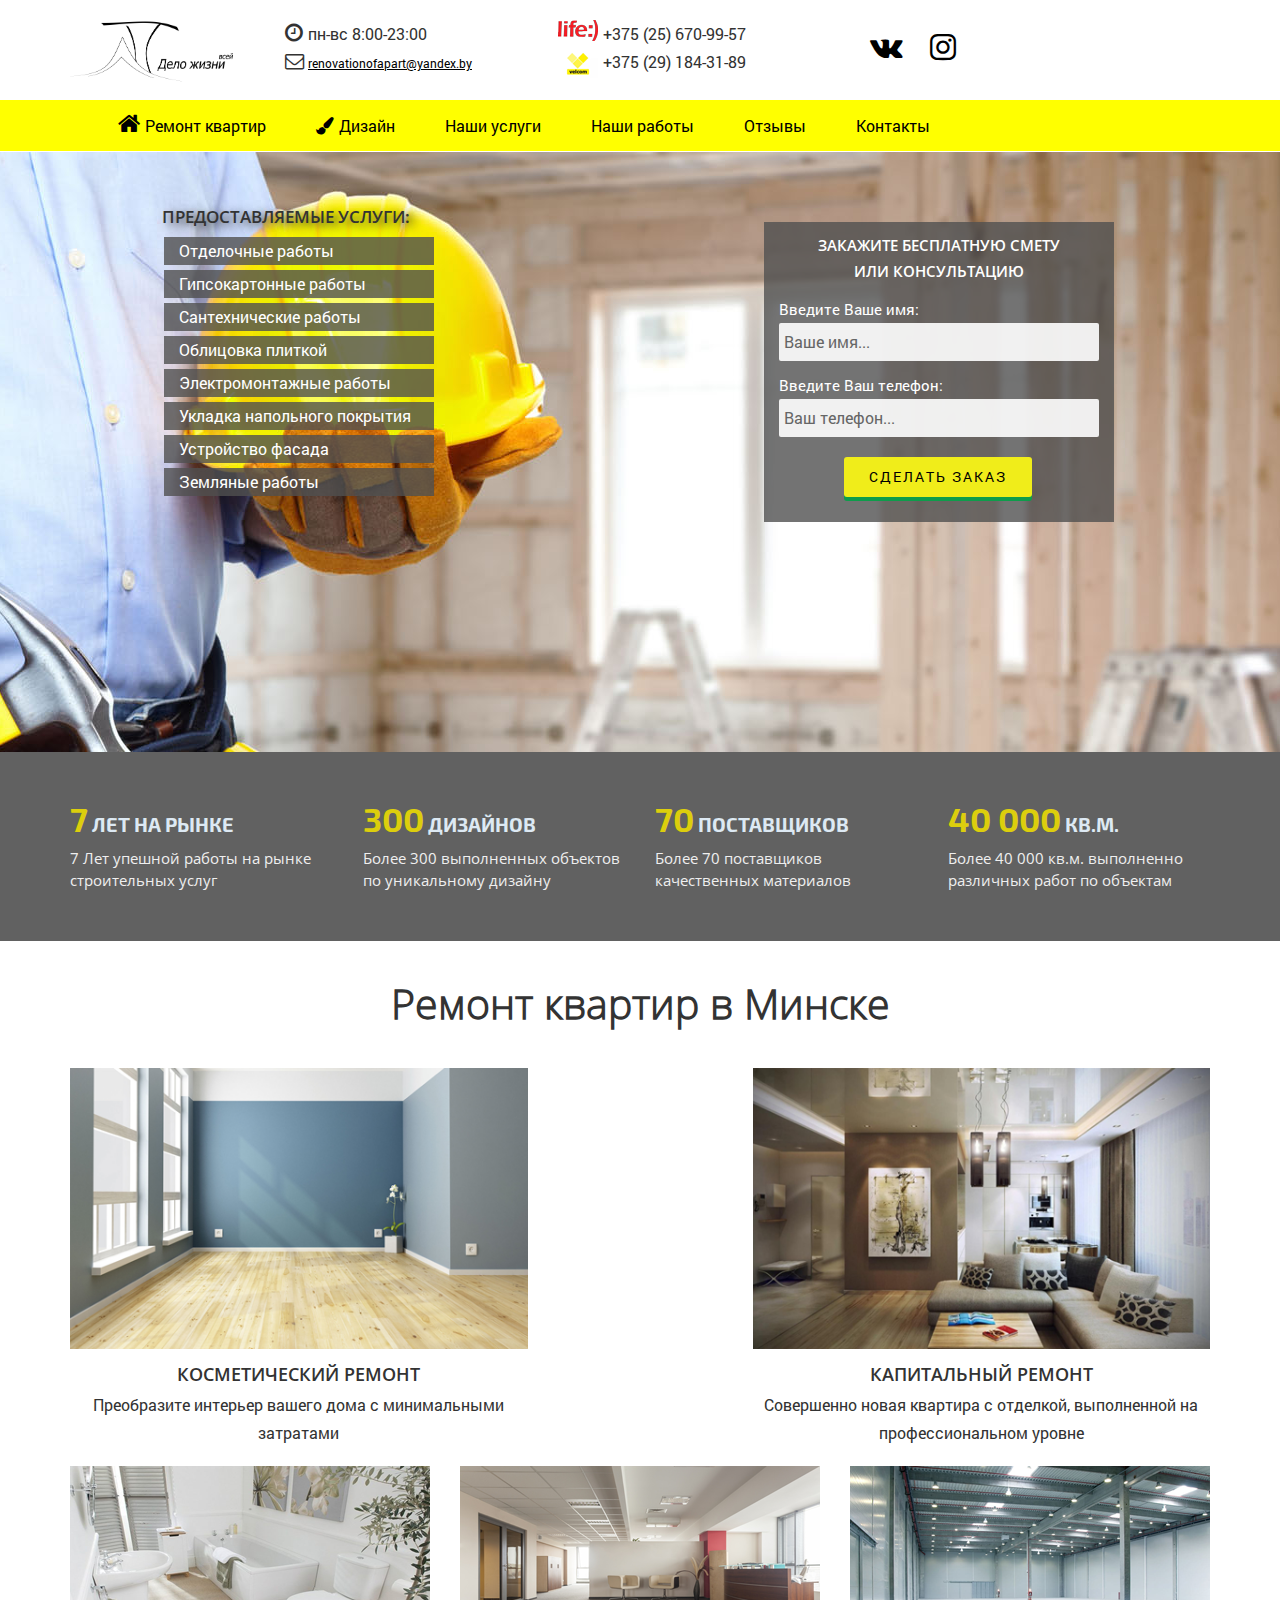
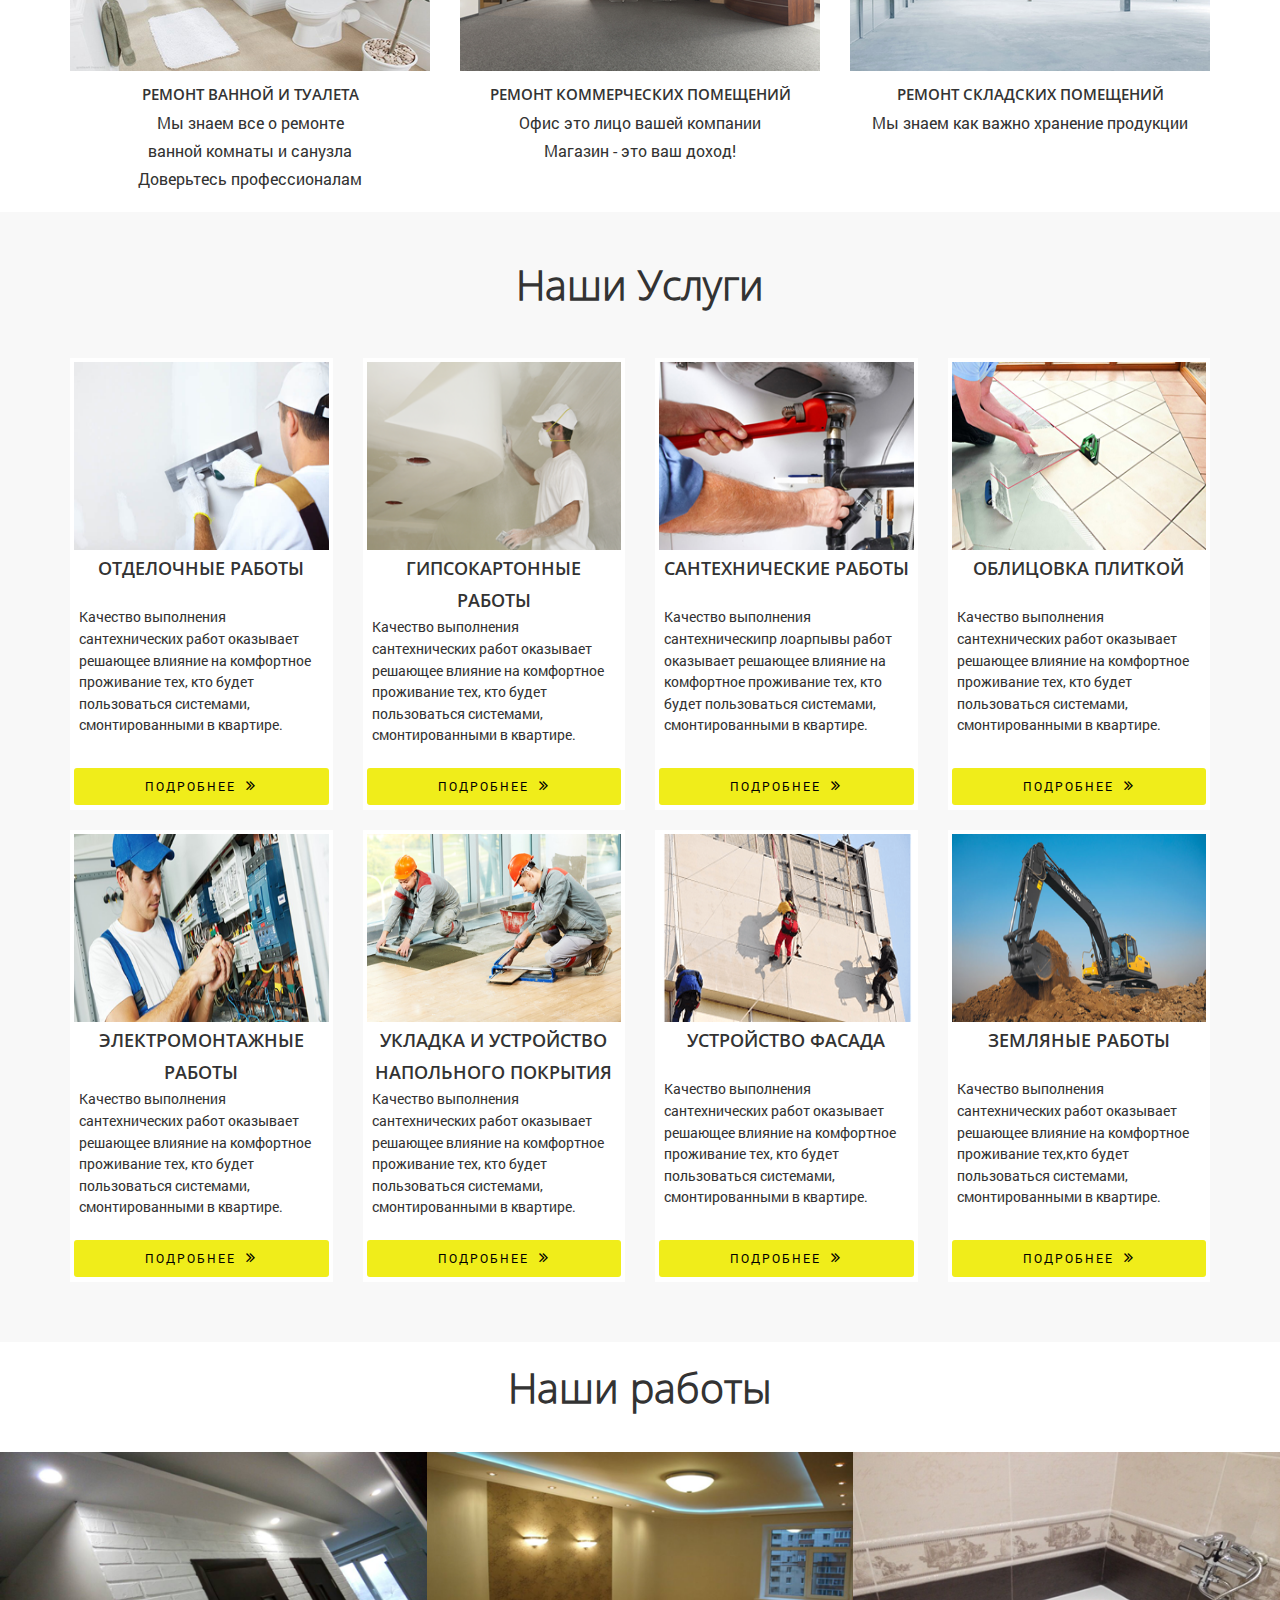
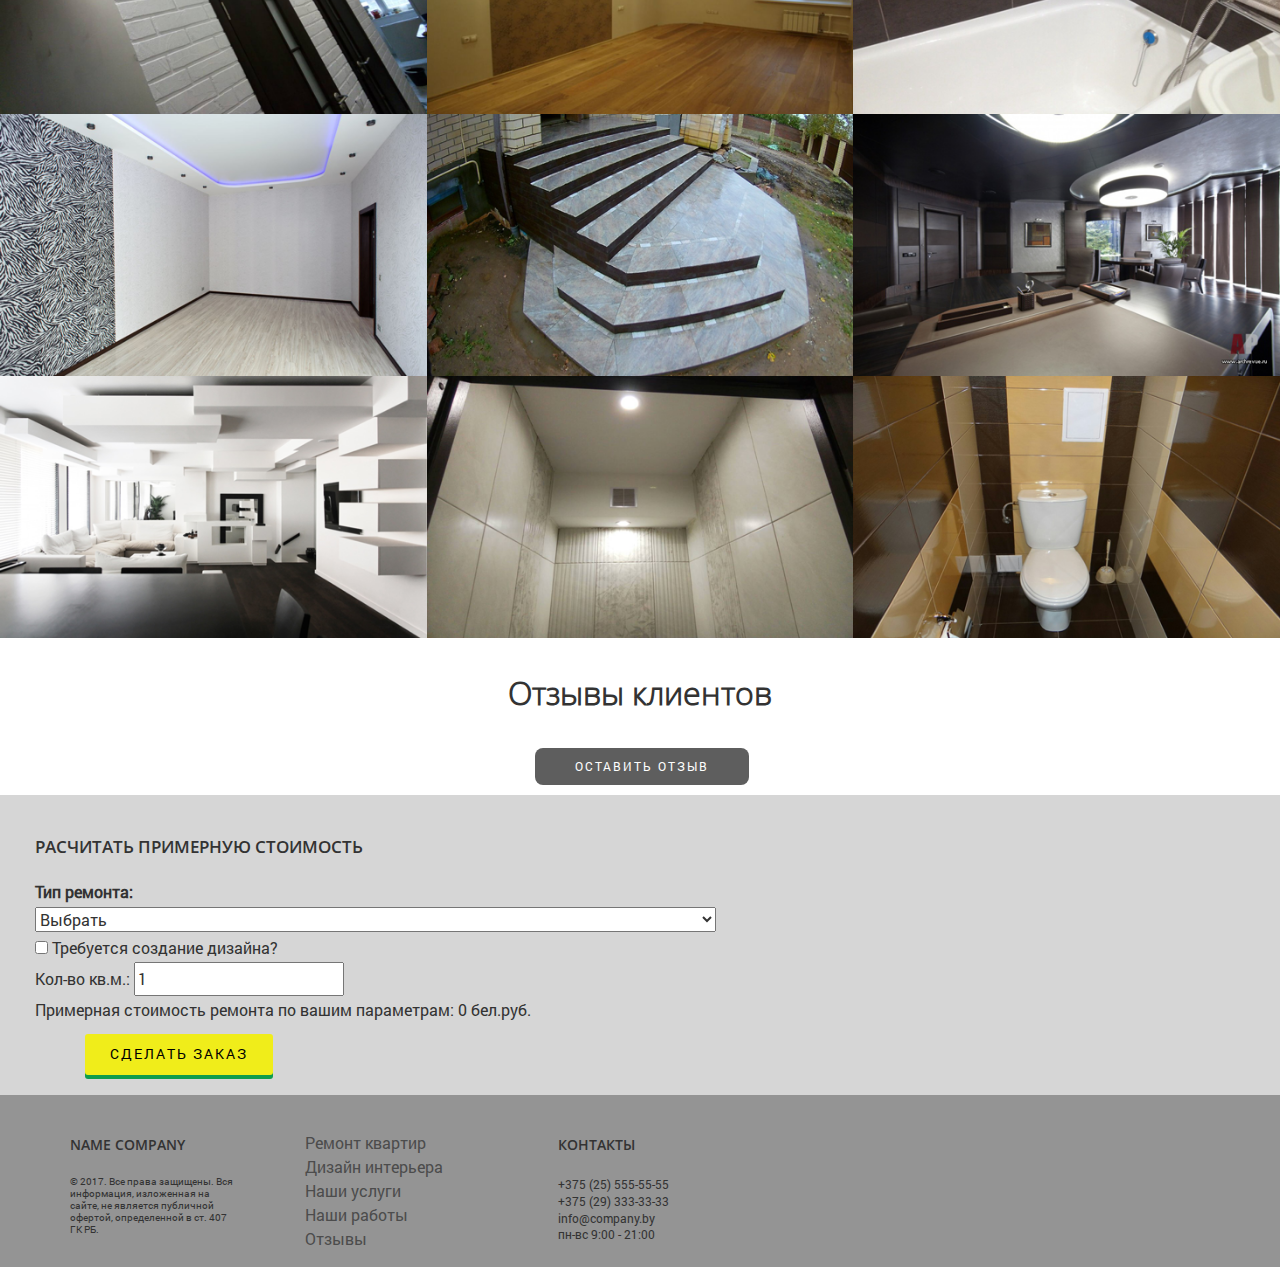
==== commit 2181d7e5: "verst three" ====
--- a/index.html
+++ b/index.html
@@ -41,7 +41,7 @@
 			<div class="col-md-3">
 				<div class="commun">
 
-					<p class="pn"><i class="fa fa-clock-o" aria-hidden="true"></i>пн-вс <span>9:00-21:00</span></p>
+					<p class="pn"><i class="fa fa-clock-o" aria-hidden="true"></i>пн-вс <span>8:00-23:00</span></p>
 					<i class="fa fa-envelope-o" aria-hidden="true"></i>
 					<a href="mailto:antonprof2411@yandex.ru" target="_blank" class="shed" title="Написать на электронную почту">renovationofapart@yandex.by</a>
 				</div>
@@ -49,8 +49,8 @@
 			<div class="col-md-3">
 				<div class="contact">
 					<div class="plife">
-						<i class="lifenumber"></i>+375 (25) 555-55-55
-						<i class="velnumb"></i>+375 (25) 444-44-44
+						<i class="lifenumber"></i>+375 (25) 670-99-57
+						<i class="velnumb"></i>+375 (29) 184-31-89
 					</div>
 					</div>
 				</div>
@@ -69,10 +69,25 @@
 			</div>
 		</div>
 	</div>
-	<div class="row">
+	<div class="container-fluid">
+		
+		<div class="row">
 		<div class="col-md-12 col-sm-4">
 			<a href="#" class="toggle-mnu hidden-lg"><span></span></a>
-			<nav class="main-mnu hidden-md hidden-sm hidden-xs">
+			<nav class="main-mnu airSticky hidden-md hidden-sm hidden-xs">
+				<ul>
+					<li class="active"><a href="/"><i class="fa fa-home" aria-hidden="true"></i>Ремонт квартир</a></li>
+					<li><a href="design.html"><i class="fa fa-paint-brush" aria-hidden="true"></i>Дизайн</a></li>
+					<li class="services-pressing"><a href="#">Наши услуги</a></li>
+					<li class="works-pressing"><a href="#">Наши работы</a></li>
+					<li><a href="#">Отзывы</a></li>
+					<li><a href="#">Контакты</a></li>
+				</ul>
+			</nav>
+		</div>
+		<div class="row">
+		<div class="col-xs-12">
+			<nav class="main-mnu hidden-mnu hidden-lg clearfix">
 				<ul>
 					<li class="active"><a href="/"><i class="fa fa-home" aria-hidden="true"></i>Ремонт квартир</a></li>
 					<li><a href="disagn.html"><i class="fa fa-paint-brush" aria-hidden="true"></i>Дизайн</a></li>
@@ -83,22 +98,12 @@
 				</ul>
 			</nav>
 		</div>
-		<div class="row">
-		<div class="col-xs-12">
-			<nav class="main-mnu hidden-mnu hidden-lg clearfix">
-				<ul>
-					<li class="active"><a href="/"><i class="fa fa-home" aria-hidden="true"></i>Ремонт квартир</a></li>
-					<li><a href="disagn.html"><i class="fa fa-paint-brush" aria-hidden="true"></i>Дизайн</a></li>
-					<li class="services-pressing"><a href="#">Наши услуги</a></li>
-					<li><a href="#">Наши работы</a></li>
-					<li><a href="#">Отзывы</a></li>
-					<li><a href="#">Контакты</a></li>
-				</ul>
-			</nav>
-		</div>
-		</div>
-		
-	</div>
+		</div>
+		
+	</div>
+
+	</div>
+	
 	
 	<div class="row">
 		<div class="col-xs-12">
@@ -107,14 +112,14 @@
 					<div class="col-md-6 col-md-offset-1">
 						<div class="sitebar">
 							<h3 class="name-serv">Предоставляемые услуги:</h4>
-							<div id="nudge" class="sect"><a href="#" title="Отделочные работы">Отделочные работы</a></div>
-							<div id="nudge" class="sect"><a href="#" title="Гипсокартонные работы">Гипсокартонные работы</a></div>
-							<div id="nudge" class="sect"><a href="#" title="Сантехнические работы">Сантехнические работы</a></div>
-							<div id="nudge" class="sect"><a href="#" title="Облицовка плиткой">Облицовка плиткой</a></div>
-							<div id="nudge" class="sect"><a href="#" title="Электромонтажные работы">Электромонтажные работы</a></div>
-							<div id="nudge" class="sect"><a href="#" title="Укладка напольного покрытия">Укладка напольного покрытия</a></div>
-							<div id="nudge" class="sect"><a href="#" title="Устройство фасада">Устройство фасада</a></div>
-							<div id="nudge" class="sect"><a href="#" title="Земляные работы">Земляные работы</a></div>
+							<div id="nudge" class="sect finishing-work"><a href="#" title="Отделочные работы">Отделочные работы</a></div>
+							<div id="nudge" class="sect Drywall-work"><a href="#" title="Гипсокартонные работы">Гипсокартонные работы</a></div>
+							<div id="nudge" class="sect plumbing-work"><a href="#" title="Сантехнические работы">Сантехнические работы</a></div>
+							<div id="nudge" class="sect tiling-work"><a href="#" title="Облицовка плиткой">Облицовка плиткой</a></div>
+							<div id="nudge" class="sect electric-work"><a href="#" title="Электромонтажные работы">Электромонтажные работы</a></div>
+							<div id="nudge" class="sect layingfloor-work"><a href="#" title="Укладка напольного покрытия">Укладка напольного покрытия</a></div>
+							<div id="nudge" class="sect facade-work" ><a href="#" title="Устройство фасада">Устройство фасада</a></div>
+							<div id="nudge" class="sect excavation-work"><a href="#" title="Земляные работы">Земляные работы</a></div>
 						</div>
 					</div>
 					<div class="col-md-4">
@@ -185,7 +190,7 @@
 		<div class="row">
 			<h1>Ремонт квартир в Минске</h1>
 			<div class="col-sm-5">
-				<a href="img/top_sect/Kosmeticheskiy-remont.png" class="items"><img src="img/top_sect/Kosmeticheskiy-remont.png" alt="Косметический ремонт" title="Косметический ремонт"></a>
+				<a href="site-assets/test-ajax.html" class="items simple-ajax-popup-align-top"><img src="img/top_sect/Kosmeticheskiy-remont.png" alt="Косметический ремонт" title="Косметический ремонт"></a>
 				<h3>Косметический ремонт</h3>
 				<p>Преобразите интерьер вашего дома с минимальными затратами</p>
 			</div>
@@ -224,7 +229,7 @@
 			<h1>Наши Услуги</h1>
 			<!-- Row_top -->
 			<div class="col-lg-3 col-md-4 col-sm-6">
-				<div class="our-services-clm">
+				<div class="our-services-clm finishing-clm">
 					<img src="img/our-services/opportunities.png" alt="Отделочные работы" title="Отделочные работы">
 					<h3>Отделочные работы</h3>
 					<p><br>Качество выполнения сантехнических работ оказывает решающее влияние на комфортное проживание тех, кто будет пользоваться системами, смонтированными в квартире.</p>
@@ -237,25 +242,37 @@
 			</div>
 
 			<div class="col-lg-3 col-md-4 col-sm-6">
-				<div class="our-services-clm">
+				<div class="our-services-clm drywall-clm">
 					<img src="img/our-services/RepairDrywall.png" alt="Гипсокартонные работы" title="Гипсокартонные работы">
 					<h3>Гипсокартонные работы</h3>
-					<p>Качество выполнения сантехнических asdfj jsdf  sdjahfasd sdjafhas sdaf работ оказывает решающее влияние на комфортное проживание тех, кто будет пользоваться системами, смонтированными в квартире.</p>
-					<a href="#test-popup" class="butt-clm open-popup-link">Подробнее<i class="fa fa-angle-double-right" aria-hidden="true"></i></a>
-				</div>
-			</div>
-
-			<div class="col-lg-3 col-md-4 col-sm-6">
-				<div class="our-services-clm">
+					<p>Качество выполнения сантехнических работ оказывает решающее влияние на комфортное проживание тех, кто будет пользоваться системами, смонтированными в квартире.</p>
+					<a href="#gkl" class="butt-clm open-popup-link">Подробнее<i class="fa fa-angle-double-right" aria-hidden="true"></i></a>
+				</div>
+				<div id="gkl" class="white-popup mfp-hide">
+				  <img src="img/top_sect/remont-ofisa-3.png" alt="123">
+					<hr>Преимуществом ГКЛ является то, что из этого материала можно делать комплексы ниш, полок, встроенных в стену, делать уникальные конструкции, арки. Выравнивание на основе этого материала можно производить креплением листов на каркас из металлопрофиля (обрешетку) или приклеивание к стенам, потолкам на специальные монтажные составы. Еще один из плюсов данных работ, является простота и быстрый монтаж конструкций любой сложности.<br> Так же гипсокартон можно использовать в довольно влажных помещениях, так как есть влагостойкая разновидность гипсокартона (ГКЛВ). Возможность использования этого материала для обшивки печей и каминов придает ему уникальность, для этого используется огнестойкий гипсокартон (ГКЛО).<br> Ну и конечно же существует такая разновидность гипсокартона, которая совмещает в себе<br> огне- и влагостойкость (ГКЛВО)
+				</div>
+			</div>
+
+			<div class="col-lg-3 col-md-4 col-sm-6">
+				<div class="our-services-clm plumbing-clm">
 					<img src="img/our-services/services_11.png" alt="Сантехнические работы" title="Сантехнические работы">
 					<h3>Сантехнические работы</h3>
 					<p><br>Качество выполнения сантехническипр лоарпывы работ оказывает решающее влияние на комфортное проживание тех, кто будет пользоваться системами, смонтированными в квартире.</p>
-					<a href="#test-popup" class="butt-clm open-popup-link">Подробнее<i class="fa fa-angle-double-right" aria-hidden="true"></i></a>
-				</div>
-			</div>
-
-			<div class="col-lg-3 col-md-4 col-sm-6">
-				<div class="our-services-clm">
+					<a href="#santeh" class="butt-clm open-popup-link">Подробнее<i class="fa fa-angle-double-right" aria-hidden="true"></i></a>
+				</div>
+				<div id="santeh" class="white-popup mfp-hide">
+					<a href="img/top_sect/remont-ofisa-3.png">
+						<img src="img/top_sect/remont-ofisa-3.png" alt="123">
+					</a>
+				  
+
+
+				</div>
+			</div>
+
+			<div class="col-lg-3 col-md-4 col-sm-6">
+				<div class="our-services-clm tiling-clm">
 					<img src="img/our-services/Ukladka-plitki-na-pol.png" alt="Облицовка плиткой" title="Облицовка плиткой">
 					<h3>Облицовка плиткой</h3>
 					<p><br>Качество выполнения сантехнических работ оказывает решающее влияние на комфортное проживание тех, кто будет пользоваться системами, смонтированными в квартире.</p>
@@ -268,7 +285,7 @@
 			<div class="row">
 				
 				<div class="col-lg-3 col-md-4 col-sm-6">
-				<div class="our-services-clm">
+				<div class="our-services-clm electric-clm">
 					<img src="img/our-services/electric.png" alt="Электромонтажные работы" title="Электромонтажные работы">
 					<h3>Электромонтажные работы</h3>
 					<p>Качество выполнения сантехнических работ оказывает решающее влияние на комфортное проживание тех, кто будет пользоваться системами, смонтированными в квартире.</p>
@@ -277,16 +294,20 @@
 			</div>
 
 			<div class="col-lg-3 col-md-4 col-sm-6">
-				<div class="our-services-clm">
+				<div class="our-services-clm layingfloor-clm">
 					<img src="img/our-services/otdelochnye-raboti-3-copy.png" alt="" title="Устройство напольного покрытия">
 					<h3 class="pol">Укладка и устройство напольного покрытия</h3>
 					<p>Качество выполнения сантехнических работ оказывает решающее влияние на комфортное проживание тех, кто будет пользоваться системами, смонтированными в квартире.</p>
-					<a href="#test-popup" class="butt-clm open-popup-link">Подробнее<i class="fa fa-angle-double-right" aria-hidden="true"></i></a>
-				</div>
-			</div>
-
-			<div class="col-lg-3 col-md-4 col-sm-6">
-				<div class="our-services-clm">
+					<a href="#floor" class="butt-clm open-popup-link">Подробнее<i class="fa fa-angle-double-right" aria-hidden="true"></i></a>
+				</div>
+				<div id="floor" class="white-popup mfp-hide">
+				  <img src="img/top_sect/remont-ofisa-3.png" alt="Укалдка пола">
+				  <hr>Полам стоит уделить отдельное внимание. Любой взгляд сначала падает именно на него. Для начала нужно определить для чего будет использоваться помещение, в котором требуется уложить покрытие. Для кухонной и обеденной зоны, а так же для санузлов подходит керамическая плитка. Для спальни и детской ламинат, паркет или ковролин. Любое основание должно быть ровным и чистым. Эту задачу лучше поручить специалистам во избежание ошибок, и в следствии дополнительных затрат.
+				</div>
+			</div>
+
+			<div class="col-lg-3 col-md-4 col-sm-6">
+				<div class="our-services-clm facade-clm">
 					<img src="img/our-services/fc44df9a3a565152b3fc8b85d4ea528f.png" alt="" title="Устройство фасада">
 					<h3>Устройство фасада</h3>
 					<p><br>Качество выполнения сантехнических работ оказывает решающее влияние на комфортное проживание тех, кто будет пользоваться системами, смонтированными в квартире.</p>
@@ -295,7 +316,7 @@
 			</div>
 
 			<div class="col-lg-3 col-md-4 col-sm-6">
-				<div class="our-services-clm">
+				<div class="our-services-clm excavation-clm">
 					<a href="#test-popup" class="open-popup-link"><img src="img/our-services/0_b8429_65528d81_XXXL.png" alt="" title="Земляные работы"></a>
 					<h3>Земляные работы</h3>
 					<p><br>Качество выполнения сантехнических работ оказывает решающее влияние на комфортное проживание тех,кто будет пользоваться системами, смонтированными в квартире.</p>
@@ -319,53 +340,53 @@
 				
 				<div class="col-lg-4 col-md-4 col-sm-6">
 					
-					<a href="img/works/modern4.png" class="portfolio-item" title="Интересное решение для ванной комнаты">
-						
-						<img class="img-responsive portfolio-img" src="img/works/modern-bath.png" alt="123">
-						<div class="portfolio-item-content">
-							<i class="fa fa-search-plus"></i>
-							<h3>Интересное решение</h3>
-						</div>
-					</a>
-				</div>
-				<div class="col-lg-4 col-md-4 col-sm-6">
-					
-					<a href="img/works/remont_vannoi_norespi.png" class="portfolio-item">
-						
-						<img class="img-responsive portfolio-img" src="img/works/remont_vannoi_komnati.png" alt="123">
-						<div class="portfolio-item-content">
-							<i class="fa fa-search-plus"></i>
-							<h3>Интересное решение</h3>
-						</div>
-					</a>
-				</div>
-				<div class="col-lg-4 col-md-4 col-sm-6">
-					
-					<a href="img/works/remont_komn_noresp.png" class="portfolio-item">
-						
-						<img class="img-responsive portfolio-img" src="img/works/remont_komn.png" alt="123">
-						<div class="portfolio-item-content">
-							<i class="fa fa-search-plus"></i>
-							<h3>Интересное решение</h3>
-						</div>
-					</a>
-				</div>
-				<div class="col-lg-4 col-md-4 col-sm-6">
-					
-					<a href="img/works/modern-bedroom_noresp.png" class="portfolio-item">
-						
-						<img class="img-responsive portfolio-img" src="img/works/modern-bedroom.png" alt="123">
-						<div class="portfolio-item-content">
-							<i class="fa fa-search-plus"></i>
-							<h3>Интересное решение</h3>
-						</div>
-					</a>
-				</div>
-				<div class="col-lg-4 col-md-4 col-sm-6">
-					
-					<a href="img/works/paris_loft_19_noresp.png" class="portfolio-item">
-						
-						<img class="img-responsive portfolio-img" src="img/works/paris_loft_19.png" alt="123">
+					<a href="img/works-app/fSipnRpE_iA.jpg" class="portfolio-item" title="Интересное решение для ванной комнаты">
+						
+						<img class="img-responsive portfolio-img" src="img/works-app/work-dist/fSipnRpE_iA.png" alt="123">
+						<div class="portfolio-item-content">
+							<i class="fa fa-search-plus"></i>
+							<h3>Интересное решение</h3>
+						</div>
+					</a>
+				</div>
+				<div class="col-lg-4 col-md-4 col-sm-6">
+					
+					<a href="img/works-app/8QW-VGKU3pg.jpg" class="portfolio-item">
+						
+						<img class="img-responsive portfolio-img" src="img/works-app/work-dist/8QW-VGKU3pg.png" alt="123">
+						<div class="portfolio-item-content">
+							<i class="fa fa-search-plus"></i>
+							<h3>Интересное решение</h3>
+						</div>
+					</a>
+				</div>
+				<div class="col-lg-4 col-md-4 col-sm-6">
+					
+					<a href="img/works-app/DFczkr6FPKw.jpg" class="portfolio-item">
+						
+						<img class="img-responsive portfolio-img" src="img/works-app/work-dist/DFczkr6FPKw.png" alt="123">
+						<div class="portfolio-item-content">
+							<i class="fa fa-search-plus"></i>
+							<h3>Интересное решение</h3>
+						</div>
+					</a>
+				</div>
+				<div class="col-lg-4 col-md-4 col-sm-6">
+					
+					<a href="img/works-app/FsewPSVWzDQ.jpg" class="portfolio-item">
+						
+						<img class="img-responsive portfolio-img" src="img/works-app/work-dist/FsewPSVWzDQ.png" alt="123">
+						<div class="portfolio-item-content">
+							<i class="fa fa-search-plus"></i>
+							<h3>Интересное решение</h3>
+						</div>
+					</a>
+				</div>
+				<div class="col-lg-4 col-md-4 col-sm-6">
+					
+					<a href="img/works-app/9RIT6SfIOZM.jpg" class="portfolio-item">
+						
+						<img class="img-responsive portfolio-img" src="img/works-app/work-dist/9RIT6SfIOZM.png" alt="123">
 						<div class="portfolio-item-content">
 							<i class="fa fa-search-plus"></i>
 							<h3>Интересное решение</h3>
@@ -396,20 +417,20 @@
 				</div>
 				<div class="col-lg-4 col-md-4 col-sm-6">
 					
-					<a href="img/works/tumblr_nlrlqjEb1t1uqgbzzo1_1280.png" class="portfolio-item">
-						
-						<img class="img-responsive portfolio-img" src="img/works/tumblr_nlrlqjEb1t1uqgbzzo1_1280_resp.png" alt="123">
-						<div class="portfolio-item-content">
-							<i class="fa fa-search-plus"></i>
-							<h3>Интересное решение</h3>
-						</div>
-					</a>
-				</div>
-				<div class="col-lg-4 col-md-4 col-sm-6">
-					
-					<a href="img/works/PzCjIq1QKOI_noresp.png" class="portfolio-item">
-						
-						<img class="img-responsive portfolio-img" src="img/works/paris_loft_19.png" alt="123">
+					<a href="img/works-app/BukAH7yHmUM.jpg" class="portfolio-item">
+						
+						<img class="img-responsive portfolio-img" src="img/works-app/work-dist/BukAH7yHmUM.png" alt="123">
+						<div class="portfolio-item-content">
+							<i class="fa fa-search-plus"></i>
+							<h3>Интересное решение</h3>
+						</div>
+					</a>
+				</div>
+				<div class="col-lg-4 col-md-4 col-sm-6">
+					
+					<a href="img/works-app/Kcv6_jQDypw.jpg" class="portfolio-item">
+						
+						<img class="img-responsive portfolio-img" src="img/works-app/work-dist/Kcv6_jQDypw.png" alt="123">
 						<div class="portfolio-item-content">
 							<i class="fa fa-search-plus"></i>
 							<h3>Интересное решение</h3>
@@ -424,6 +445,13 @@
 		</div>
 	</div>
 </section>
+<section class="prices">
+	
+	
+
+</section>
+
+
 <section class="reviews">
 	
 	<div class="container-fluid">
@@ -445,6 +473,41 @@
 	</div>
 
 </section>
+
+	
+	<section class="calculator">
+
+		<div class="container-fluid">
+		<h3>Расчитать примерную стоимость</h3>
+		
+		<b>Тип ремонта:</b><br/>
+	        <select onchange="calc()" id="type_design">
+	            <option value="0">Выбрать</option>
+	            <option value="24">Косметический ремонт</option>
+	            <option value="55">Капитальный ремонт</option>
+	            <option value="10000">Супер невьебенный ремонт</option>
+	            <option value="100000">Строительство котеджа</option>
+	            <option value="1000000">Строительство Особняка</option>
+	            <option value="10000000">Строительство Дворца</option>
+	            <option value="100000000">Строительство 24 этажного панельного дома</option>
+	            <option value="1000000000">Застройка Мачулищ и всей инфрастуктуры в районе</option>
+	            <option value="10000000000">Масштабная застройка города - миллионника (Акция!!! Метро в подарок)</option>
+	            <option value="100000000000">Строительство Мега города (Подведем Море к границе города!)</option>
+	            <option value="1000000000000">Апгрейд мега города в город - будущего (Космический лифт, метро через центр земли)</option>
+	            <option value="7">Дима ебанет обоев</option>
+	        </select><br/>
+	        <input type="checkbox" onchange="calc()" value="100" id="is_html" />
+	        <label for="is_html">Требуется создание дизайна?</label>
+	        <br/>
+	        Кол-во кв.м.: <input type="text" id="count" value="1" onchange="calc()" />
+	        <div>Примерная стоимость ремонта по вашим параметрам: <span id="result">0</span> бел.руб.</div>
+
+		</div>
+		<button class="button">Сделать заказ</button>
+	</section>
+
+
+
 <footer class="main-foot">
 	
 	<div class="container">
@@ -493,6 +556,8 @@
 
 </div>
 
+
+
 		
 		
 	
--- a/css/main.min.css
+++ b/css/main.min.css
@@ -1 +1 @@
-@font-face{font-family:robotoReqular;font-style:normal;font-weight:400;src:url(../fonts/RobotoRegular/RobotoRegular.eot?#iefix) format("embedded-opentype"),url(../fonts/RobotoRegular/RobotoRegular.woff) format("woff"),url(../fonts/RobotoRegular/RobotoRegular.ttf) format("truetype")}@font-face{font-family:roboto;font-style:normal;font-weight:700;src:url(../fonts/RobotoBold/RobotoBold.eot?#iefix) format("embedded-opentype"),url(../fonts/RobotoBold/RobotoBold.woff) format("woff"),url(../fonts/RobotoBold/RobotoBold.ttf) format("truetype")}@font-face{font-family:Exo2Bold;font-style:normal;font-weight:400;src:url(../fonts/Exo2Bold/Exo2Bold.eot?#iefix) format("embedded-opentype"),url(../fonts/Exo2Bold/Exo2Bold.woff) format("woff"),url(../fonts/Exo2Bold/Exo2Bold.ttf) format("truetype")}@font-face{font-family:OpenSansBold;font-style:normal;font-weight:400;src:url(../fonts/OpenSansBold/OpenSansBold.eot?#iefix) format("embedded-opentype"),url(../fonts/OpenSansBold/OpenSansBold.woff) format("woff"),url(../fonts/OpenSansBold/OpenSansBold.ttf) format("truetype")}@font-face{font-family:OpenSansLight;font-style:normal;font-weight:400;src:url(../fonts/OpenSansLight/OpenSansLight.eot?#iefix) format("embedded-opentype"),url(../fonts/OpenSansLight/OpenSansLight.woff) format("woff"),url(../fonts/OpenSansLight/OpenSansLight.ttf) format("truetype")}@font-face{font-family:OpenSansRegular;font-style:normal;font-weight:400;src:url(../fonts/OpenSansRegular/OpenSansRegular.eot?#iefix) format("embedded-opentype"),url(../fonts/OpenSansRegular/OpenSansRegular.woff) format("woff"),url(../fonts/OpenSansRegular/OpenSansRegular.ttf) format("truetype")}@font-face{font-family:OpenSansSemiBold;font-style:normal;font-weight:400;src:url(../fonts/OpenSansSemiBold/OpenSansSemiBold.eot?#iefix) format("embedded-opentype"),url(../fonts/OpenSansSemiBold/OpenSansSemiBold.woff) format("woff"),url(../fonts/OpenSansSemiBold/OpenSansSemiBold.ttf) format("truetype")}@font-face{font-family:fontawesome;font-style:normal;font-weight:400;src:url(../fonts/fontawesome/fontawesome-webfont.eot?#iefix) format("embedded-opentype"),url(../fonts/fontawesome/fontawesome-webfont.woff2) format("woff2"),url(../fonts/fontawesome/fontawesome-webfont.woff) format("woff"),url(../fonts/fontawesome/fontawesome-webfont.ttf) format("truetype"),url(../fonts/fontawesome/fontawesome-webfont.svg#fontawesome) format("svg")}html{font-family:sans-serif;-ms-text-size-adjust:100%;-webkit-text-size-adjust:100%}body{margin:0}article,aside,details,figcaption,figure,footer,header,hgroup,main,menu,nav,section,summary{display:block}audio,canvas,progress,video{display:inline-block;vertical-align:baseline}audio:not([controls]){display:none;height:0}[hidden],template{display:none}a{background-color:transparent}a:active,a:hover{outline:0}abbr[title]{border-bottom:1px dotted}b,strong{font-weight:700}dfn{font-style:italic}h1{font-size:2em;margin:.67em 0}mark{background:#ff0;color:#000}small{font-size:80%}sub,sup{font-size:75%;line-height:0;position:relative;vertical-align:baseline}sup{top:-.5em}sub{bottom:-.25em}img{border:0}svg:not(:root){overflow:hidden}figure{margin:1em 40px}hr{-webkit-box-sizing:content-box;box-sizing:content-box;height:0}pre{overflow:auto}code,kbd,pre,samp{font-family:monospace,monospace;font-size:1em}button,input,optgroup,select,textarea{color:inherit;font:inherit;margin:0}button{overflow:visible}button,select{text-transform:none}button,html input[type=button],input[type=reset],input[type=submit]{-webkit-appearance:button;cursor:pointer}button[disabled],html input[disabled]{cursor:default}button::-moz-focus-inner,input::-moz-focus-inner{border:0;padding:0}input{line-height:normal}input[type=checkbox],input[type=radio]{-webkit-box-sizing:border-box;box-sizing:border-box;padding:0}input[type=number]::-webkit-inner-spin-button,input[type=number]::-webkit-outer-spin-button{height:auto}input[type=search]{-webkit-appearance:textfield;-webkit-box-sizing:content-box;box-sizing:content-box}input[type=search]::-webkit-search-cancel-button,input[type=search]::-webkit-search-decoration{-webkit-appearance:none}fieldset{border:1px solid silver;margin:0 2px;padding:.35em .625em .75em}legend{border:0;padding:0}textarea{overflow:auto}optgroup{font-weight:700}table{border-collapse:collapse;border-spacing:0}td,th{padding:0}*{-webkit-box-sizing:border-box;box-sizing:border-box}:after,:before{-webkit-box-sizing:border-box;box-sizing:border-box}html{font-size:10px;-webkit-tap-highlight-color:transparent}body{font-family:"Helvetica Neue",Helvetica,Arial,sans-serif;font-size:14px;line-height:1.42857143;color:#333;background-color:#fff}button,input,select,textarea{font-family:inherit;font-size:inherit;line-height:inherit}a{color:#337ab7;text-decoration:none}a:focus,a:hover{color:#23527c;text-decoration:underline}a:focus{outline:5px auto -webkit-focus-ring-color;outline-offset:-2px}figure{margin:0}img{vertical-align:middle}.img-responsive{display:block;max-width:100%;height:auto}.img-rounded{-webkit-border-radius:6px;border-radius:6px}.img-thumbnail{padding:4px;line-height:1.42857143;background-color:#fff;border:1px solid #ddd;-webkit-border-radius:4px;border-radius:4px;-webkit-transition:all .2s ease-in-out;-o-transition:all .2s ease-in-out;transition:all .2s ease-in-out;display:inline-block;max-width:100%;height:auto}.img-circle{-webkit-border-radius:50%;border-radius:50%}hr{margin-top:20px;margin-bottom:20px;border:0;border-top:1px solid #eee}.sr-only{position:absolute;width:1px;height:1px;margin:-1px;padding:0;overflow:hidden;clip:rect(0,0,0,0);border:0}.sr-only-focusable:active,.sr-only-focusable:focus{position:static;width:auto;height:auto;margin:0;overflow:visible;clip:auto}[role=button]{cursor:pointer}.container{margin-right:auto;margin-left:auto;padding-left:15px;padding-right:15px}@media (min-width:768px){.container{width:750px}}@media (min-width:992px){.container{width:970px}}@media (min-width:1200px){.container{width:1170px}}.container-fluid{margin-right:auto;margin-left:auto;padding-left:15px;padding-right:15px}.row{margin-left:-15px;margin-right:-15px}.col-lg-1,.col-lg-10,.col-lg-11,.col-lg-12,.col-lg-2,.col-lg-3,.col-lg-4,.col-lg-5,.col-lg-6,.col-lg-7,.col-lg-8,.col-lg-9,.col-md-1,.col-md-10,.col-md-11,.col-md-12,.col-md-2,.col-md-3,.col-md-4,.col-md-5,.col-md-6,.col-md-7,.col-md-8,.col-md-9,.col-sm-1,.col-sm-10,.col-sm-11,.col-sm-12,.col-sm-2,.col-sm-3,.col-sm-4,.col-sm-5,.col-sm-6,.col-sm-7,.col-sm-8,.col-sm-9,.col-xs-1,.col-xs-10,.col-xs-11,.col-xs-12,.col-xs-2,.col-xs-3,.col-xs-4,.col-xs-5,.col-xs-6,.col-xs-7,.col-xs-8,.col-xs-9{position:relative;min-height:1px;padding-left:15px;padding-right:15px}.col-xs-1,.col-xs-10,.col-xs-11,.col-xs-12,.col-xs-2,.col-xs-3,.col-xs-4,.col-xs-5,.col-xs-6,.col-xs-7,.col-xs-8,.col-xs-9{float:left}.col-xs-12{width:100%}.col-xs-11{width:91.66666667%}.col-xs-10{width:83.33333333%}.col-xs-9{width:75%}.col-xs-8{width:66.66666667%}.col-xs-7{width:58.33333333%}.col-xs-6{width:50%}.col-xs-5{width:41.66666667%}.col-xs-4{width:33.33333333%}.col-xs-3{width:25%}.col-xs-2{width:16.66666667%}.col-xs-1{width:8.33333333%}.col-xs-pull-12{right:100%}.col-xs-pull-11{right:91.66666667%}.col-xs-pull-10{right:83.33333333%}.col-xs-pull-9{right:75%}.col-xs-pull-8{right:66.66666667%}.col-xs-pull-7{right:58.33333333%}.col-xs-pull-6{right:50%}.col-xs-pull-5{right:41.66666667%}.col-xs-pull-4{right:33.33333333%}.col-xs-pull-3{right:25%}.col-xs-pull-2{right:16.66666667%}.col-xs-pull-1{right:8.33333333%}.col-xs-pull-0{right:auto}.col-xs-push-12{left:100%}.col-xs-push-11{left:91.66666667%}.col-xs-push-10{left:83.33333333%}.col-xs-push-9{left:75%}.col-xs-push-8{left:66.66666667%}.col-xs-push-7{left:58.33333333%}.col-xs-push-6{left:50%}.col-xs-push-5{left:41.66666667%}.col-xs-push-4{left:33.33333333%}.col-xs-push-3{left:25%}.col-xs-push-2{left:16.66666667%}.col-xs-push-1{left:8.33333333%}.col-xs-push-0{left:auto}.col-xs-offset-12{margin-left:100%}.col-xs-offset-11{margin-left:91.66666667%}.col-xs-offset-10{margin-left:83.33333333%}.col-xs-offset-9{margin-left:75%}.col-xs-offset-8{margin-left:66.66666667%}.col-xs-offset-7{margin-left:58.33333333%}.col-xs-offset-6{margin-left:50%}.col-xs-offset-5{margin-left:41.66666667%}.col-xs-offset-4{margin-left:33.33333333%}.col-xs-offset-3{margin-left:25%}.col-xs-offset-2{margin-left:16.66666667%}.col-xs-offset-1{margin-left:8.33333333%}.col-xs-offset-0{margin-left:0}@media (min-width:768px){.col-sm-1,.col-sm-10,.col-sm-11,.col-sm-12,.col-sm-2,.col-sm-3,.col-sm-4,.col-sm-5,.col-sm-6,.col-sm-7,.col-sm-8,.col-sm-9{float:left}.col-sm-12{width:100%}.col-sm-11{width:91.66666667%}.col-sm-10{width:83.33333333%}.col-sm-9{width:75%}.col-sm-8{width:66.66666667%}.col-sm-7{width:58.33333333%}.col-sm-6{width:50%}.col-sm-5{width:41.66666667%}.col-sm-4{width:33.33333333%}.col-sm-3{width:25%}.col-sm-2{width:16.66666667%}.col-sm-1{width:8.33333333%}.col-sm-pull-12{right:100%}.col-sm-pull-11{right:91.66666667%}.col-sm-pull-10{right:83.33333333%}.col-sm-pull-9{right:75%}.col-sm-pull-8{right:66.66666667%}.col-sm-pull-7{right:58.33333333%}.col-sm-pull-6{right:50%}.col-sm-pull-5{right:41.66666667%}.col-sm-pull-4{right:33.33333333%}.col-sm-pull-3{right:25%}.col-sm-pull-2{right:16.66666667%}.col-sm-pull-1{right:8.33333333%}.col-sm-pull-0{right:auto}.col-sm-push-12{left:100%}.col-sm-push-11{left:91.66666667%}.col-sm-push-10{left:83.33333333%}.col-sm-push-9{left:75%}.col-sm-push-8{left:66.66666667%}.col-sm-push-7{left:58.33333333%}.col-sm-push-6{left:50%}.col-sm-push-5{left:41.66666667%}.col-sm-push-4{left:33.33333333%}.col-sm-push-3{left:25%}.col-sm-push-2{left:16.66666667%}.col-sm-push-1{left:8.33333333%}.col-sm-push-0{left:auto}.col-sm-offset-12{margin-left:100%}.col-sm-offset-11{margin-left:91.66666667%}.col-sm-offset-10{margin-left:83.33333333%}.col-sm-offset-9{margin-left:75%}.col-sm-offset-8{margin-left:66.66666667%}.col-sm-offset-7{margin-left:58.33333333%}.col-sm-offset-6{margin-left:50%}.col-sm-offset-5{margin-left:41.66666667%}.col-sm-offset-4{margin-left:33.33333333%}.col-sm-offset-3{margin-left:25%}.col-sm-offset-2{margin-left:16.66666667%}.col-sm-offset-1{margin-left:8.33333333%}.col-sm-offset-0{margin-left:0}}@media (min-width:992px){.col-md-1,.col-md-10,.col-md-11,.col-md-12,.col-md-2,.col-md-3,.col-md-4,.col-md-5,.col-md-6,.col-md-7,.col-md-8,.col-md-9{float:left}.col-md-12{width:100%}.col-md-11{width:91.66666667%}.col-md-10{width:83.33333333%}.col-md-9{width:75%}.col-md-8{width:66.66666667%}.col-md-7{width:58.33333333%}.col-md-6{width:50%}.col-md-5{width:41.66666667%}.col-md-4{width:33.33333333%}.col-md-3{width:25%}.col-md-2{width:16.66666667%}.col-md-1{width:8.33333333%}.col-md-pull-12{right:100%}.col-md-pull-11{right:91.66666667%}.col-md-pull-10{right:83.33333333%}.col-md-pull-9{right:75%}.col-md-pull-8{right:66.66666667%}.col-md-pull-7{right:58.33333333%}.col-md-pull-6{right:50%}.col-md-pull-5{right:41.66666667%}.col-md-pull-4{right:33.33333333%}.col-md-pull-3{right:25%}.col-md-pull-2{right:16.66666667%}.col-md-pull-1{right:8.33333333%}.col-md-pull-0{right:auto}.col-md-push-12{left:100%}.col-md-push-11{left:91.66666667%}.col-md-push-10{left:83.33333333%}.col-md-push-9{left:75%}.col-md-push-8{left:66.66666667%}.col-md-push-7{left:58.33333333%}.col-md-push-6{left:50%}.col-md-push-5{left:41.66666667%}.col-md-push-4{left:33.33333333%}.col-md-push-3{left:25%}.col-md-push-2{left:16.66666667%}.col-md-push-1{left:8.33333333%}.col-md-push-0{left:auto}.col-md-offset-12{margin-left:100%}.col-md-offset-11{margin-left:91.66666667%}.col-md-offset-10{margin-left:83.33333333%}.col-md-offset-9{margin-left:75%}.col-md-offset-8{margin-left:66.66666667%}.col-md-offset-7{margin-left:58.33333333%}.col-md-offset-6{margin-left:50%}.col-md-offset-5{margin-left:41.66666667%}.col-md-offset-4{margin-left:33.33333333%}.col-md-offset-3{margin-left:25%}.col-md-offset-2{margin-left:16.66666667%}.col-md-offset-1{margin-left:8.33333333%}.col-md-offset-0{margin-left:0}}@media (min-width:1200px){.col-lg-1,.col-lg-10,.col-lg-11,.col-lg-12,.col-lg-2,.col-lg-3,.col-lg-4,.col-lg-5,.col-lg-6,.col-lg-7,.col-lg-8,.col-lg-9{float:left}.col-lg-12{width:100%}.col-lg-11{width:91.66666667%}.col-lg-10{width:83.33333333%}.col-lg-9{width:75%}.col-lg-8{width:66.66666667%}.col-lg-7{width:58.33333333%}.col-lg-6{width:50%}.col-lg-5{width:41.66666667%}.col-lg-4{width:33.33333333%}.col-lg-3{width:25%}.col-lg-2{width:16.66666667%}.col-lg-1{width:8.33333333%}.col-lg-pull-12{right:100%}.col-lg-pull-11{right:91.66666667%}.col-lg-pull-10{right:83.33333333%}.col-lg-pull-9{right:75%}.col-lg-pull-8{right:66.66666667%}.col-lg-pull-7{right:58.33333333%}.col-lg-pull-6{right:50%}.col-lg-pull-5{right:41.66666667%}.col-lg-pull-4{right:33.33333333%}.col-lg-pull-3{right:25%}.col-lg-pull-2{right:16.66666667%}.col-lg-pull-1{right:8.33333333%}.col-lg-pull-0{right:auto}.col-lg-push-12{left:100%}.col-lg-push-11{left:91.66666667%}.col-lg-push-10{left:83.33333333%}.col-lg-push-9{left:75%}.col-lg-push-8{left:66.66666667%}.col-lg-push-7{left:58.33333333%}.col-lg-push-6{left:50%}.col-lg-push-5{left:41.66666667%}.col-lg-push-4{left:33.33333333%}.col-lg-push-3{left:25%}.col-lg-push-2{left:16.66666667%}.col-lg-push-1{left:8.33333333%}.col-lg-push-0{left:auto}.col-lg-offset-12{margin-left:100%}.col-lg-offset-11{margin-left:91.66666667%}.col-lg-offset-10{margin-left:83.33333333%}.col-lg-offset-9{margin-left:75%}.col-lg-offset-8{margin-left:66.66666667%}.col-lg-offset-7{margin-left:58.33333333%}.col-lg-offset-6{margin-left:50%}.col-lg-offset-5{margin-left:41.66666667%}.col-lg-offset-4{margin-left:33.33333333%}.col-lg-offset-3{margin-left:25%}.col-lg-offset-2{margin-left:16.66666667%}.col-lg-offset-1{margin-left:8.33333333%}.col-lg-offset-0{margin-left:0}}.clearfix:after,.clearfix:before,.container-fluid:after,.container-fluid:before,.container:after,.container:before,.row:after,.row:before{content:" ";display:table}.clearfix:after,.container-fluid:after,.container:after,.row:after{clear:both}.center-block{display:block;margin-left:auto;margin-right:auto}.pull-right{float:right!important}.pull-left{float:left!important}.hide{display:none!important}.show{display:block!important}.invisible{visibility:hidden}.text-hide{font:0/0 a;color:transparent;text-shadow:none;background-color:transparent;border:0}.hidden{display:none!important}.affix{position:fixed}@-ms-viewport{width:device-width}.visible-lg,.visible-md,.visible-sm,.visible-xs{display:none!important}.visible-lg-block,.visible-lg-inline,.visible-lg-inline-block,.visible-md-block,.visible-md-inline,.visible-md-inline-block,.visible-sm-block,.visible-sm-inline,.visible-sm-inline-block,.visible-xs-block,.visible-xs-inline,.visible-xs-inline-block{display:none!important}@media (max-width:767px){.visible-xs{display:block!important}table.visible-xs{display:table!important}tr.visible-xs{display:table-row!important}td.visible-xs,th.visible-xs{display:table-cell!important}}@media (max-width:767px){.visible-xs-block{display:block!important}}@media (max-width:767px){.visible-xs-inline{display:inline!important}}@media (max-width:767px){.visible-xs-inline-block{display:inline-block!important}}@media (min-width:768px) and (max-width:991px){.visible-sm{display:block!important}table.visible-sm{display:table!important}tr.visible-sm{display:table-row!important}td.visible-sm,th.visible-sm{display:table-cell!important}}@media (min-width:768px) and (max-width:991px){.visible-sm-block{display:block!important}}@media (min-width:768px) and (max-width:991px){.visible-sm-inline{display:inline!important}}@media (min-width:768px) and (max-width:991px){.visible-sm-inline-block{display:inline-block!important}}@media (min-width:992px) and (max-width:1199px){.visible-md{display:block!important}table.visible-md{display:table!important}tr.visible-md{display:table-row!important}td.visible-md,th.visible-md{display:table-cell!important}}@media (min-width:992px) and (max-width:1199px){.visible-md-block{display:block!important}}@media (min-width:992px) and (max-width:1199px){.visible-md-inline{display:inline!important}}@media (min-width:992px) and (max-width:1199px){.visible-md-inline-block{display:inline-block!important}}@media (min-width:1200px){.visible-lg{display:block!important}table.visible-lg{display:table!important}tr.visible-lg{display:table-row!important}td.visible-lg,th.visible-lg{display:table-cell!important}}@media (min-width:1200px){.visible-lg-block{display:block!important}}@media (min-width:1200px){.visible-lg-inline{display:inline!important}}@media (min-width:1200px){.visible-lg-inline-block{display:inline-block!important}}@media (max-width:767px){.hidden-xs{display:none!important}}@media (min-width:768px) and (max-width:991px){.hidden-sm{display:none!important}}@media (min-width:992px) and (max-width:1199px){.hidden-md{display:none!important}}@media (min-width:1200px){.hidden-lg{display:none!important}}.visible-print{display:none!important}@media print{.visible-print{display:block!important}table.visible-print{display:table!important}tr.visible-print{display:table-row!important}td.visible-print,th.visible-print{display:table-cell!important}}.visible-print-block{display:none!important}@media print{.visible-print-block{display:block!important}}.visible-print-inline{display:none!important}@media print{.visible-print-inline{display:inline!important}}.visible-print-inline-block{display:none!important}@media print{.visible-print-inline-block{display:inline-block!important}}@media print{.hidden-print{display:none!important}}@font-face{font-family:FontAwesome;src:url(/fonts/fontawesome/fontawesome-webfont.eot?v=4.7.0);src:url(/fonts/fontawesome/fontawesome-webfont.eot?#iefix&v=4.7.0) format("embedded-opentype"),url(/fonts/fontawesome/fontawesome-webfont.woff2?v=4.7.0) format("woff2"),url(/fonts/fontawesome/fontawesome-webfont.woff?v=4.7.0) format("woff"),url(/fonts/fontawesome/fontawesome-webfont.ttf?v=4.7.0) format("truetype"),url(/fonts/fontawesome/fontawesome-webfont.svg?v=4.7.0#fontawesomeregular) format("svg");font-weight:400;font-style:normal}.fa{display:inline-block;font:normal normal normal 14px/1 FontAwesome;font-size:inherit;text-rendering:auto;-webkit-font-smoothing:antialiased;-moz-osx-font-smoothing:grayscale}.fa-lg{font-size:1.33333333em;line-height:.75em;vertical-align:-15%}.fa-2x{font-size:2em}.fa-3x{font-size:3em}.fa-4x{font-size:4em}.fa-5x{font-size:5em}.fa-fw{width:1.28571429em;text-align:center}.fa-ul{padding-left:0;margin-left:2.14285714em;list-style-type:none}.fa-ul>li{position:relative}.fa-li{position:absolute;left:-2.14285714em;width:2.14285714em;top:.14285714em;text-align:center}.fa-li.fa-lg{left:-1.85714286em}.fa-border{padding:.2em .25em .15em;border:solid .08em #eee;-webkit-border-radius:.1em;border-radius:.1em}.fa-pull-left{float:left}.fa-pull-right{float:right}.fa.fa-pull-left{margin-right:.3em}.fa.fa-pull-right{margin-left:.3em}.pull-right{float:right}.pull-left{float:left}.fa.pull-left{margin-right:.3em}.fa.pull-right{margin-left:.3em}.fa-spin{-webkit-animation:fa-spin 2s infinite linear;animation:fa-spin 2s infinite linear}.fa-pulse{-webkit-animation:fa-spin 1s infinite steps(8);animation:fa-spin 1s infinite steps(8)}@-webkit-keyframes fa-spin{0%{-webkit-transform:rotate(0);transform:rotate(0)}100%{-webkit-transform:rotate(359deg);transform:rotate(359deg)}}@keyframes fa-spin{0%{-webkit-transform:rotate(0);transform:rotate(0)}100%{-webkit-transform:rotate(359deg);transform:rotate(359deg)}}.fa-rotate-90{-webkit-transform:rotate(90deg);-ms-transform:rotate(90deg);transform:rotate(90deg)}.fa-rotate-180{-webkit-transform:rotate(180deg);-ms-transform:rotate(180deg);transform:rotate(180deg)}.fa-rotate-270{-webkit-transform:rotate(270deg);-ms-transform:rotate(270deg);transform:rotate(270deg)}.fa-flip-horizontal{-webkit-transform:scale(-1,1);-ms-transform:scale(-1,1);transform:scale(-1,1)}.fa-flip-vertical{-webkit-transform:scale(1,-1);-ms-transform:scale(1,-1);transform:scale(1,-1)}:root .fa-flip-horizontal,:root .fa-flip-vertical,:root .fa-rotate-180,:root .fa-rotate-270,:root .fa-rotate-90{-webkit-filter:none;filter:none}.fa-stack{position:relative;display:inline-block;width:2em;height:2em;line-height:2em;vertical-align:middle}.fa-stack-1x,.fa-stack-2x{position:absolute;left:0;width:100%;text-align:center}.fa-stack-1x{line-height:inherit}.fa-stack-2x{font-size:2em}.fa-inverse{color:#fff}.fa-glass:before{content:"\f000"}.fa-music:before{content:"\f001"}.fa-search:before{content:"\f002"}.fa-envelope-o:before{content:"\f003"}.fa-heart:before{content:"\f004"}.fa-star:before{content:"\f005"}.fa-star-o:before{content:"\f006"}.fa-user:before{content:"\f007"}.fa-film:before{content:"\f008"}.fa-th-large:before{content:"\f009"}.fa-th:before{content:"\f00a"}.fa-th-list:before{content:"\f00b"}.fa-check:before{content:"\f00c"}.fa-close:before,.fa-remove:before,.fa-times:before{content:"\f00d"}.fa-search-plus:before{content:"\f00e"}.fa-search-minus:before{content:"\f010"}.fa-power-off:before{content:"\f011"}.fa-signal:before{content:"\f012"}.fa-cog:before,.fa-gear:before{content:"\f013"}.fa-trash-o:before{content:"\f014"}.fa-home:before{content:"\f015"}.fa-file-o:before{content:"\f016"}.fa-clock-o:before{content:"\f017"}.fa-road:before{content:"\f018"}.fa-download:before{content:"\f019"}.fa-arrow-circle-o-down:before{content:"\f01a"}.fa-arrow-circle-o-up:before{content:"\f01b"}.fa-inbox:before{content:"\f01c"}.fa-play-circle-o:before{content:"\f01d"}.fa-repeat:before,.fa-rotate-right:before{content:"\f01e"}.fa-refresh:before{content:"\f021"}.fa-list-alt:before{content:"\f022"}.fa-lock:before{content:"\f023"}.fa-flag:before{content:"\f024"}.fa-headphones:before{content:"\f025"}.fa-volume-off:before{content:"\f026"}.fa-volume-down:before{content:"\f027"}.fa-volume-up:before{content:"\f028"}.fa-qrcode:before{content:"\f029"}.fa-barcode:before{content:"\f02a"}.fa-tag:before{content:"\f02b"}.fa-tags:before{content:"\f02c"}.fa-book:before{content:"\f02d"}.fa-bookmark:before{content:"\f02e"}.fa-print:before{content:"\f02f"}.fa-camera:before{content:"\f030"}.fa-font:before{content:"\f031"}.fa-bold:before{content:"\f032"}.fa-italic:before{content:"\f033"}.fa-text-height:before{content:"\f034"}.fa-text-width:before{content:"\f035"}.fa-align-left:before{content:"\f036"}.fa-align-center:before{content:"\f037"}.fa-align-right:before{content:"\f038"}.fa-align-justify:before{content:"\f039"}.fa-list:before{content:"\f03a"}.fa-dedent:before,.fa-outdent:before{content:"\f03b"}.fa-indent:before{content:"\f03c"}.fa-video-camera:before{content:"\f03d"}.fa-image:before,.fa-photo:before,.fa-picture-o:before{content:"\f03e"}.fa-pencil:before{content:"\f040"}.fa-map-marker:before{content:"\f041"}.fa-adjust:before{content:"\f042"}.fa-tint:before{content:"\f043"}.fa-edit:before,.fa-pencil-square-o:before{content:"\f044"}.fa-share-square-o:before{content:"\f045"}.fa-check-square-o:before{content:"\f046"}.fa-arrows:before{content:"\f047"}.fa-step-backward:before{content:"\f048"}.fa-fast-backward:before{content:"\f049"}.fa-backward:before{content:"\f04a"}.fa-play:before{content:"\f04b"}.fa-pause:before{content:"\f04c"}.fa-stop:before{content:"\f04d"}.fa-forward:before{content:"\f04e"}.fa-fast-forward:before{content:"\f050"}.fa-step-forward:before{content:"\f051"}.fa-eject:before{content:"\f052"}.fa-chevron-left:before{content:"\f053"}.fa-chevron-right:before{content:"\f054"}.fa-plus-circle:before{content:"\f055"}.fa-minus-circle:before{content:"\f056"}.fa-times-circle:before{content:"\f057"}.fa-check-circle:before{content:"\f058"}.fa-question-circle:before{content:"\f059"}.fa-info-circle:before{content:"\f05a"}.fa-crosshairs:before{content:"\f05b"}.fa-times-circle-o:before{content:"\f05c"}.fa-check-circle-o:before{content:"\f05d"}.fa-ban:before{content:"\f05e"}.fa-arrow-left:before{content:"\f060"}.fa-arrow-right:before{content:"\f061"}.fa-arrow-up:before{content:"\f062"}.fa-arrow-down:before{content:"\f063"}.fa-mail-forward:before,.fa-share:before{content:"\f064"}.fa-expand:before{content:"\f065"}.fa-compress:before{content:"\f066"}.fa-plus:before{content:"\f067"}.fa-minus:before{content:"\f068"}.fa-asterisk:before{content:"\f069"}.fa-exclamation-circle:before{content:"\f06a"}.fa-gift:before{content:"\f06b"}.fa-leaf:before{content:"\f06c"}.fa-fire:before{content:"\f06d"}.fa-eye:before{content:"\f06e"}.fa-eye-slash:before{content:"\f070"}.fa-exclamation-triangle:before,.fa-warning:before{content:"\f071"}.fa-plane:before{content:"\f072"}.fa-calendar:before{content:"\f073"}.fa-random:before{content:"\f074"}.fa-comment:before{content:"\f075"}.fa-magnet:before{content:"\f076"}.fa-chevron-up:before{content:"\f077"}.fa-chevron-down:before{content:"\f078"}.fa-retweet:before{content:"\f079"}.fa-shopping-cart:before{content:"\f07a"}.fa-folder:before{content:"\f07b"}.fa-folder-open:before{content:"\f07c"}.fa-arrows-v:before{content:"\f07d"}.fa-arrows-h:before{content:"\f07e"}.fa-bar-chart-o:before,.fa-bar-chart:before{content:"\f080"}.fa-twitter-square:before{content:"\f081"}.fa-facebook-square:before{content:"\f082"}.fa-camera-retro:before{content:"\f083"}.fa-key:before{content:"\f084"}.fa-cogs:before,.fa-gears:before{content:"\f085"}.fa-comments:before{content:"\f086"}.fa-thumbs-o-up:before{content:"\f087"}.fa-thumbs-o-down:before{content:"\f088"}.fa-star-half:before{content:"\f089"}.fa-heart-o:before{content:"\f08a"}.fa-sign-out:before{content:"\f08b"}.fa-linkedin-square:before{content:"\f08c"}.fa-thumb-tack:before{content:"\f08d"}.fa-external-link:before{content:"\f08e"}.fa-sign-in:before{content:"\f090"}.fa-trophy:before{content:"\f091"}.fa-github-square:before{content:"\f092"}.fa-upload:before{content:"\f093"}.fa-lemon-o:before{content:"\f094"}.fa-phone:before{content:"\f095"}.fa-square-o:before{content:"\f096"}.fa-bookmark-o:before{content:"\f097"}.fa-phone-square:before{content:"\f098"}.fa-twitter:before{content:"\f099"}.fa-facebook-f:before,.fa-facebook:before{content:"\f09a"}.fa-github:before{content:"\f09b"}.fa-unlock:before{content:"\f09c"}.fa-credit-card:before{content:"\f09d"}.fa-feed:before,.fa-rss:before{content:"\f09e"}.fa-hdd-o:before{content:"\f0a0"}.fa-bullhorn:before{content:"\f0a1"}.fa-bell:before{content:"\f0f3"}.fa-certificate:before{content:"\f0a3"}.fa-hand-o-right:before{content:"\f0a4"}.fa-hand-o-left:before{content:"\f0a5"}.fa-hand-o-up:before{content:"\f0a6"}.fa-hand-o-down:before{content:"\f0a7"}.fa-arrow-circle-left:before{content:"\f0a8"}.fa-arrow-circle-right:before{content:"\f0a9"}.fa-arrow-circle-up:before{content:"\f0aa"}.fa-arrow-circle-down:before{content:"\f0ab"}.fa-globe:before{content:"\f0ac"}.fa-wrench:before{content:"\f0ad"}.fa-tasks:before{content:"\f0ae"}.fa-filter:before{content:"\f0b0"}.fa-briefcase:before{content:"\f0b1"}.fa-arrows-alt:before{content:"\f0b2"}.fa-group:before,.fa-users:before{content:"\f0c0"}.fa-chain:before,.fa-link:before{content:"\f0c1"}.fa-cloud:before{content:"\f0c2"}.fa-flask:before{content:"\f0c3"}.fa-cut:before,.fa-scissors:before{content:"\f0c4"}.fa-copy:before,.fa-files-o:before{content:"\f0c5"}.fa-paperclip:before{content:"\f0c6"}.fa-floppy-o:before,.fa-save:before{content:"\f0c7"}.fa-square:before{content:"\f0c8"}.fa-bars:before,.fa-navicon:before,.fa-reorder:before{content:"\f0c9"}.fa-list-ul:before{content:"\f0ca"}.fa-list-ol:before{content:"\f0cb"}.fa-strikethrough:before{content:"\f0cc"}.fa-underline:before{content:"\f0cd"}.fa-table:before{content:"\f0ce"}.fa-magic:before{content:"\f0d0"}.fa-truck:before{content:"\f0d1"}.fa-pinterest:before{content:"\f0d2"}.fa-pinterest-square:before{content:"\f0d3"}.fa-google-plus-square:before{content:"\f0d4"}.fa-google-plus:before{content:"\f0d5"}.fa-money:before{content:"\f0d6"}.fa-caret-down:before{content:"\f0d7"}.fa-caret-up:before{content:"\f0d8"}.fa-caret-left:before{content:"\f0d9"}.fa-caret-right:before{content:"\f0da"}.fa-columns:before{content:"\f0db"}.fa-sort:before,.fa-unsorted:before{content:"\f0dc"}.fa-sort-desc:before,.fa-sort-down:before{content:"\f0dd"}.fa-sort-asc:before,.fa-sort-up:before{content:"\f0de"}.fa-envelope:before{content:"\f0e0"}.fa-linkedin:before{content:"\f0e1"}.fa-rotate-left:before,.fa-undo:before{content:"\f0e2"}.fa-gavel:before,.fa-legal:before{content:"\f0e3"}.fa-dashboard:before,.fa-tachometer:before{content:"\f0e4"}.fa-comment-o:before{content:"\f0e5"}.fa-comments-o:before{content:"\f0e6"}.fa-bolt:before,.fa-flash:before{content:"\f0e7"}.fa-sitemap:before{content:"\f0e8"}.fa-umbrella:before{content:"\f0e9"}.fa-clipboard:before,.fa-paste:before{content:"\f0ea"}.fa-lightbulb-o:before{content:"\f0eb"}.fa-exchange:before{content:"\f0ec"}.fa-cloud-download:before{content:"\f0ed"}.fa-cloud-upload:before{content:"\f0ee"}.fa-user-md:before{content:"\f0f0"}.fa-stethoscope:before{content:"\f0f1"}.fa-suitcase:before{content:"\f0f2"}.fa-bell-o:before{content:"\f0a2"}.fa-coffee:before{content:"\f0f4"}.fa-cutlery:before{content:"\f0f5"}.fa-file-text-o:before{content:"\f0f6"}.fa-building-o:before{content:"\f0f7"}.fa-hospital-o:before{content:"\f0f8"}.fa-ambulance:before{content:"\f0f9"}.fa-medkit:before{content:"\f0fa"}.fa-fighter-jet:before{content:"\f0fb"}.fa-beer:before{content:"\f0fc"}.fa-h-square:before{content:"\f0fd"}.fa-plus-square:before{content:"\f0fe"}.fa-angle-double-left:before{content:"\f100"}.fa-angle-double-right:before{content:"\f101"}.fa-angle-double-up:before{content:"\f102"}.fa-angle-double-down:before{content:"\f103"}.fa-angle-left:before{content:"\f104"}.fa-angle-right:before{content:"\f105"}.fa-angle-up:before{content:"\f106"}.fa-angle-down:before{content:"\f107"}.fa-desktop:before{content:"\f108"}.fa-laptop:before{content:"\f109"}.fa-tablet:before{content:"\f10a"}.fa-mobile-phone:before,.fa-mobile:before{content:"\f10b"}.fa-circle-o:before{content:"\f10c"}.fa-quote-left:before{content:"\f10d"}.fa-quote-right:before{content:"\f10e"}.fa-spinner:before{content:"\f110"}.fa-circle:before{content:"\f111"}.fa-mail-reply:before,.fa-reply:before{content:"\f112"}.fa-github-alt:before{content:"\f113"}.fa-folder-o:before{content:"\f114"}.fa-folder-open-o:before{content:"\f115"}.fa-smile-o:before{content:"\f118"}.fa-frown-o:before{content:"\f119"}.fa-meh-o:before{content:"\f11a"}.fa-gamepad:before{content:"\f11b"}.fa-keyboard-o:before{content:"\f11c"}.fa-flag-o:before{content:"\f11d"}.fa-flag-checkered:before{content:"\f11e"}.fa-terminal:before{content:"\f120"}.fa-code:before{content:"\f121"}.fa-mail-reply-all:before,.fa-reply-all:before{content:"\f122"}.fa-star-half-empty:before,.fa-star-half-full:before,.fa-star-half-o:before{content:"\f123"}.fa-location-arrow:before{content:"\f124"}.fa-crop:before{content:"\f125"}.fa-code-fork:before{content:"\f126"}.fa-chain-broken:before,.fa-unlink:before{content:"\f127"}.fa-question:before{content:"\f128"}.fa-info:before{content:"\f129"}.fa-exclamation:before{content:"\f12a"}.fa-superscript:before{content:"\f12b"}.fa-subscript:before{content:"\f12c"}.fa-eraser:before{content:"\f12d"}.fa-puzzle-piece:before{content:"\f12e"}.fa-microphone:before{content:"\f130"}.fa-microphone-slash:before{content:"\f131"}.fa-shield:before{content:"\f132"}.fa-calendar-o:before{content:"\f133"}.fa-fire-extinguisher:before{content:"\f134"}.fa-rocket:before{content:"\f135"}.fa-maxcdn:before{content:"\f136"}.fa-chevron-circle-left:before{content:"\f137"}.fa-chevron-circle-right:before{content:"\f138"}.fa-chevron-circle-up:before{content:"\f139"}.fa-chevron-circle-down:before{content:"\f13a"}.fa-html5:before{content:"\f13b"}.fa-css3:before{content:"\f13c"}.fa-anchor:before{content:"\f13d"}.fa-unlock-alt:before{content:"\f13e"}.fa-bullseye:before{content:"\f140"}.fa-ellipsis-h:before{content:"\f141"}.fa-ellipsis-v:before{content:"\f142"}.fa-rss-square:before{content:"\f143"}.fa-play-circle:before{content:"\f144"}.fa-ticket:before{content:"\f145"}.fa-minus-square:before{content:"\f146"}.fa-minus-square-o:before{content:"\f147"}.fa-level-up:before{content:"\f148"}.fa-level-down:before{content:"\f149"}.fa-check-square:before{content:"\f14a"}.fa-pencil-square:before{content:"\f14b"}.fa-external-link-square:before{content:"\f14c"}.fa-share-square:before{content:"\f14d"}.fa-compass:before{content:"\f14e"}.fa-caret-square-o-down:before,.fa-toggle-down:before{content:"\f150"}.fa-caret-square-o-up:before,.fa-toggle-up:before{content:"\f151"}.fa-caret-square-o-right:before,.fa-toggle-right:before{content:"\f152"}.fa-eur:before,.fa-euro:before{content:"\f153"}.fa-gbp:before{content:"\f154"}.fa-dollar:before,.fa-usd:before{content:"\f155"}.fa-inr:before,.fa-rupee:before{content:"\f156"}.fa-cny:before,.fa-jpy:before,.fa-rmb:before,.fa-yen:before{content:"\f157"}.fa-rouble:before,.fa-rub:before,.fa-ruble:before{content:"\f158"}.fa-krw:before,.fa-won:before{content:"\f159"}.fa-bitcoin:before,.fa-btc:before{content:"\f15a"}.fa-file:before{content:"\f15b"}.fa-file-text:before{content:"\f15c"}.fa-sort-alpha-asc:before{content:"\f15d"}.fa-sort-alpha-desc:before{content:"\f15e"}.fa-sort-amount-asc:before{content:"\f160"}.fa-sort-amount-desc:before{content:"\f161"}.fa-sort-numeric-asc:before{content:"\f162"}.fa-sort-numeric-desc:before{content:"\f163"}.fa-thumbs-up:before{content:"\f164"}.fa-thumbs-down:before{content:"\f165"}.fa-youtube-square:before{content:"\f166"}.fa-youtube:before{content:"\f167"}.fa-xing:before{content:"\f168"}.fa-xing-square:before{content:"\f169"}.fa-youtube-play:before{content:"\f16a"}.fa-dropbox:before{content:"\f16b"}.fa-stack-overflow:before{content:"\f16c"}.fa-instagram:before{content:"\f16d"}.fa-flickr:before{content:"\f16e"}.fa-adn:before{content:"\f170"}.fa-bitbucket:before{content:"\f171"}.fa-bitbucket-square:before{content:"\f172"}.fa-tumblr:before{content:"\f173"}.fa-tumblr-square:before{content:"\f174"}.fa-long-arrow-down:before{content:"\f175"}.fa-long-arrow-up:before{content:"\f176"}.fa-long-arrow-left:before{content:"\f177"}.fa-long-arrow-right:before{content:"\f178"}.fa-apple:before{content:"\f179"}.fa-windows:before{content:"\f17a"}.fa-android:before{content:"\f17b"}.fa-linux:before{content:"\f17c"}.fa-dribbble:before{content:"\f17d"}.fa-skype:before{content:"\f17e"}.fa-foursquare:before{content:"\f180"}.fa-trello:before{content:"\f181"}.fa-female:before{content:"\f182"}.fa-male:before{content:"\f183"}.fa-gittip:before,.fa-gratipay:before{content:"\f184"}.fa-sun-o:before{content:"\f185"}.fa-moon-o:before{content:"\f186"}.fa-archive:before{content:"\f187"}.fa-bug:before{content:"\f188"}.fa-vk:before{content:"\f189"}.fa-weibo:before{content:"\f18a"}.fa-renren:before{content:"\f18b"}.fa-pagelines:before{content:"\f18c"}.fa-stack-exchange:before{content:"\f18d"}.fa-arrow-circle-o-right:before{content:"\f18e"}.fa-arrow-circle-o-left:before{content:"\f190"}.fa-caret-square-o-left:before,.fa-toggle-left:before{content:"\f191"}.fa-dot-circle-o:before{content:"\f192"}.fa-wheelchair:before{content:"\f193"}.fa-vimeo-square:before{content:"\f194"}.fa-try:before,.fa-turkish-lira:before{content:"\f195"}.fa-plus-square-o:before{content:"\f196"}.fa-space-shuttle:before{content:"\f197"}.fa-slack:before{content:"\f198"}.fa-envelope-square:before{content:"\f199"}.fa-wordpress:before{content:"\f19a"}.fa-openid:before{content:"\f19b"}.fa-bank:before,.fa-institution:before,.fa-university:before{content:"\f19c"}.fa-graduation-cap:before,.fa-mortar-board:before{content:"\f19d"}.fa-yahoo:before{content:"\f19e"}.fa-google:before{content:"\f1a0"}.fa-reddit:before{content:"\f1a1"}.fa-reddit-square:before{content:"\f1a2"}.fa-stumbleupon-circle:before{content:"\f1a3"}.fa-stumbleupon:before{content:"\f1a4"}.fa-delicious:before{content:"\f1a5"}.fa-digg:before{content:"\f1a6"}.fa-pied-piper-pp:before{content:"\f1a7"}.fa-pied-piper-alt:before{content:"\f1a8"}.fa-drupal:before{content:"\f1a9"}.fa-joomla:before{content:"\f1aa"}.fa-language:before{content:"\f1ab"}.fa-fax:before{content:"\f1ac"}.fa-building:before{content:"\f1ad"}.fa-child:before{content:"\f1ae"}.fa-paw:before{content:"\f1b0"}.fa-spoon:before{content:"\f1b1"}.fa-cube:before{content:"\f1b2"}.fa-cubes:before{content:"\f1b3"}.fa-behance:before{content:"\f1b4"}.fa-behance-square:before{content:"\f1b5"}.fa-steam:before{content:"\f1b6"}.fa-steam-square:before{content:"\f1b7"}.fa-recycle:before{content:"\f1b8"}.fa-automobile:before,.fa-car:before{content:"\f1b9"}.fa-cab:before,.fa-taxi:before{content:"\f1ba"}.fa-tree:before{content:"\f1bb"}.fa-spotify:before{content:"\f1bc"}.fa-deviantart:before{content:"\f1bd"}.fa-soundcloud:before{content:"\f1be"}.fa-database:before{content:"\f1c0"}.fa-file-pdf-o:before{content:"\f1c1"}.fa-file-word-o:before{content:"\f1c2"}.fa-file-excel-o:before{content:"\f1c3"}.fa-file-powerpoint-o:before{content:"\f1c4"}.fa-file-image-o:before,.fa-file-photo-o:before,.fa-file-picture-o:before{content:"\f1c5"}.fa-file-archive-o:before,.fa-file-zip-o:before{content:"\f1c6"}.fa-file-audio-o:before,.fa-file-sound-o:before{content:"\f1c7"}.fa-file-movie-o:before,.fa-file-video-o:before{content:"\f1c8"}.fa-file-code-o:before{content:"\f1c9"}.fa-vine:before{content:"\f1ca"}.fa-codepen:before{content:"\f1cb"}.fa-jsfiddle:before{content:"\f1cc"}.fa-life-bouy:before,.fa-life-buoy:before,.fa-life-ring:before,.fa-life-saver:before,.fa-support:before{content:"\f1cd"}.fa-circle-o-notch:before{content:"\f1ce"}.fa-ra:before,.fa-rebel:before,.fa-resistance:before{content:"\f1d0"}.fa-empire:before,.fa-ge:before{content:"\f1d1"}.fa-git-square:before{content:"\f1d2"}.fa-git:before{content:"\f1d3"}.fa-hacker-news:before,.fa-y-combinator-square:before,.fa-yc-square:before{content:"\f1d4"}.fa-tencent-weibo:before{content:"\f1d5"}.fa-qq:before{content:"\f1d6"}.fa-wechat:before,.fa-weixin:before{content:"\f1d7"}.fa-paper-plane:before,.fa-send:before{content:"\f1d8"}.fa-paper-plane-o:before,.fa-send-o:before{content:"\f1d9"}.fa-history:before{content:"\f1da"}.fa-circle-thin:before{content:"\f1db"}.fa-header:before{content:"\f1dc"}.fa-paragraph:before{content:"\f1dd"}.fa-sliders:before{content:"\f1de"}.fa-share-alt:before{content:"\f1e0"}.fa-share-alt-square:before{content:"\f1e1"}.fa-bomb:before{content:"\f1e2"}.fa-futbol-o:before,.fa-soccer-ball-o:before{content:"\f1e3"}.fa-tty:before{content:"\f1e4"}.fa-binoculars:before{content:"\f1e5"}.fa-plug:before{content:"\f1e6"}.fa-slideshare:before{content:"\f1e7"}.fa-twitch:before{content:"\f1e8"}.fa-yelp:before{content:"\f1e9"}.fa-newspaper-o:before{content:"\f1ea"}.fa-wifi:before{content:"\f1eb"}.fa-calculator:before{content:"\f1ec"}.fa-paypal:before{content:"\f1ed"}.fa-google-wallet:before{content:"\f1ee"}.fa-cc-visa:before{content:"\f1f0"}.fa-cc-mastercard:before{content:"\f1f1"}.fa-cc-discover:before{content:"\f1f2"}.fa-cc-amex:before{content:"\f1f3"}.fa-cc-paypal:before{content:"\f1f4"}.fa-cc-stripe:before{content:"\f1f5"}.fa-bell-slash:before{content:"\f1f6"}.fa-bell-slash-o:before{content:"\f1f7"}.fa-trash:before{content:"\f1f8"}.fa-copyright:before{content:"\f1f9"}.fa-at:before{content:"\f1fa"}.fa-eyedropper:before{content:"\f1fb"}.fa-paint-brush:before{content:"\f1fc"}.fa-birthday-cake:before{content:"\f1fd"}.fa-area-chart:before{content:"\f1fe"}.fa-pie-chart:before{content:"\f200"}.fa-line-chart:before{content:"\f201"}.fa-lastfm:before{content:"\f202"}.fa-lastfm-square:before{content:"\f203"}.fa-toggle-off:before{content:"\f204"}.fa-toggle-on:before{content:"\f205"}.fa-bicycle:before{content:"\f206"}.fa-bus:before{content:"\f207"}.fa-ioxhost:before{content:"\f208"}.fa-angellist:before{content:"\f209"}.fa-cc:before{content:"\f20a"}.fa-ils:before,.fa-shekel:before,.fa-sheqel:before{content:"\f20b"}.fa-meanpath:before{content:"\f20c"}.fa-buysellads:before{content:"\f20d"}.fa-connectdevelop:before{content:"\f20e"}.fa-dashcube:before{content:"\f210"}.fa-forumbee:before{content:"\f211"}.fa-leanpub:before{content:"\f212"}.fa-sellsy:before{content:"\f213"}.fa-shirtsinbulk:before{content:"\f214"}.fa-simplybuilt:before{content:"\f215"}.fa-skyatlas:before{content:"\f216"}.fa-cart-plus:before{content:"\f217"}.fa-cart-arrow-down:before{content:"\f218"}.fa-diamond:before{content:"\f219"}.fa-ship:before{content:"\f21a"}.fa-user-secret:before{content:"\f21b"}.fa-motorcycle:before{content:"\f21c"}.fa-street-view:before{content:"\f21d"}.fa-heartbeat:before{content:"\f21e"}.fa-venus:before{content:"\f221"}.fa-mars:before{content:"\f222"}.fa-mercury:before{content:"\f223"}.fa-intersex:before,.fa-transgender:before{content:"\f224"}.fa-transgender-alt:before{content:"\f225"}.fa-venus-double:before{content:"\f226"}.fa-mars-double:before{content:"\f227"}.fa-venus-mars:before{content:"\f228"}.fa-mars-stroke:before{content:"\f229"}.fa-mars-stroke-v:before{content:"\f22a"}.fa-mars-stroke-h:before{content:"\f22b"}.fa-neuter:before{content:"\f22c"}.fa-genderless:before{content:"\f22d"}.fa-facebook-official:before{content:"\f230"}.fa-pinterest-p:before{content:"\f231"}.fa-whatsapp:before{content:"\f232"}.fa-server:before{content:"\f233"}.fa-user-plus:before{content:"\f234"}.fa-user-times:before{content:"\f235"}.fa-bed:before,.fa-hotel:before{content:"\f236"}.fa-viacoin:before{content:"\f237"}.fa-train:before{content:"\f238"}.fa-subway:before{content:"\f239"}.fa-medium:before{content:"\f23a"}.fa-y-combinator:before,.fa-yc:before{content:"\f23b"}.fa-optin-monster:before{content:"\f23c"}.fa-opencart:before{content:"\f23d"}.fa-expeditedssl:before{content:"\f23e"}.fa-battery-4:before,.fa-battery-full:before,.fa-battery:before{content:"\f240"}.fa-battery-3:before,.fa-battery-three-quarters:before{content:"\f241"}.fa-battery-2:before,.fa-battery-half:before{content:"\f242"}.fa-battery-1:before,.fa-battery-quarter:before{content:"\f243"}.fa-battery-0:before,.fa-battery-empty:before{content:"\f244"}.fa-mouse-pointer:before{content:"\f245"}.fa-i-cursor:before{content:"\f246"}.fa-object-group:before{content:"\f247"}.fa-object-ungroup:before{content:"\f248"}.fa-sticky-note:before{content:"\f249"}.fa-sticky-note-o:before{content:"\f24a"}.fa-cc-jcb:before{content:"\f24b"}.fa-cc-diners-club:before{content:"\f24c"}.fa-clone:before{content:"\f24d"}.fa-balance-scale:before{content:"\f24e"}.fa-hourglass-o:before{content:"\f250"}.fa-hourglass-1:before,.fa-hourglass-start:before{content:"\f251"}.fa-hourglass-2:before,.fa-hourglass-half:before{content:"\f252"}.fa-hourglass-3:before,.fa-hourglass-end:before{content:"\f253"}.fa-hourglass:before{content:"\f254"}.fa-hand-grab-o:before,.fa-hand-rock-o:before{content:"\f255"}.fa-hand-paper-o:before,.fa-hand-stop-o:before{content:"\f256"}.fa-hand-scissors-o:before{content:"\f257"}.fa-hand-lizard-o:before{content:"\f258"}.fa-hand-spock-o:before{content:"\f259"}.fa-hand-pointer-o:before{content:"\f25a"}.fa-hand-peace-o:before{content:"\f25b"}.fa-trademark:before{content:"\f25c"}.fa-registered:before{content:"\f25d"}.fa-creative-commons:before{content:"\f25e"}.fa-gg:before{content:"\f260"}.fa-gg-circle:before{content:"\f261"}.fa-tripadvisor:before{content:"\f262"}.fa-odnoklassniki:before{content:"\f263"}.fa-odnoklassniki-square:before{content:"\f264"}.fa-get-pocket:before{content:"\f265"}.fa-wikipedia-w:before{content:"\f266"}.fa-safari:before{content:"\f267"}.fa-chrome:before{content:"\f268"}.fa-firefox:before{content:"\f269"}.fa-opera:before{content:"\f26a"}.fa-internet-explorer:before{content:"\f26b"}.fa-television:before,.fa-tv:before{content:"\f26c"}.fa-contao:before{content:"\f26d"}.fa-500px:before{content:"\f26e"}.fa-amazon:before{content:"\f270"}.fa-calendar-plus-o:before{content:"\f271"}.fa-calendar-minus-o:before{content:"\f272"}.fa-calendar-times-o:before{content:"\f273"}.fa-calendar-check-o:before{content:"\f274"}.fa-industry:before{content:"\f275"}.fa-map-pin:before{content:"\f276"}.fa-map-signs:before{content:"\f277"}.fa-map-o:before{content:"\f278"}.fa-map:before{content:"\f279"}.fa-commenting:before{content:"\f27a"}.fa-commenting-o:before{content:"\f27b"}.fa-houzz:before{content:"\f27c"}.fa-vimeo:before{content:"\f27d"}.fa-black-tie:before{content:"\f27e"}.fa-fonticons:before{content:"\f280"}.fa-reddit-alien:before{content:"\f281"}.fa-edge:before{content:"\f282"}.fa-credit-card-alt:before{content:"\f283"}.fa-codiepie:before{content:"\f284"}.fa-modx:before{content:"\f285"}.fa-fort-awesome:before{content:"\f286"}.fa-usb:before{content:"\f287"}.fa-product-hunt:before{content:"\f288"}.fa-mixcloud:before{content:"\f289"}.fa-scribd:before{content:"\f28a"}.fa-pause-circle:before{content:"\f28b"}.fa-pause-circle-o:before{content:"\f28c"}.fa-stop-circle:before{content:"\f28d"}.fa-stop-circle-o:before{content:"\f28e"}.fa-shopping-bag:before{content:"\f290"}.fa-shopping-basket:before{content:"\f291"}.fa-hashtag:before{content:"\f292"}.fa-bluetooth:before{content:"\f293"}.fa-bluetooth-b:before{content:"\f294"}.fa-percent:before{content:"\f295"}.fa-gitlab:before{content:"\f296"}.fa-wpbeginner:before{content:"\f297"}.fa-wpforms:before{content:"\f298"}.fa-envira:before{content:"\f299"}.fa-universal-access:before{content:"\f29a"}.fa-wheelchair-alt:before{content:"\f29b"}.fa-question-circle-o:before{content:"\f29c"}.fa-blind:before{content:"\f29d"}.fa-audio-description:before{content:"\f29e"}.fa-volume-control-phone:before{content:"\f2a0"}.fa-braille:before{content:"\f2a1"}.fa-assistive-listening-systems:before{content:"\f2a2"}.fa-american-sign-language-interpreting:before,.fa-asl-interpreting:before{content:"\f2a3"}.fa-deaf:before,.fa-deafness:before,.fa-hard-of-hearing:before{content:"\f2a4"}.fa-glide:before{content:"\f2a5"}.fa-glide-g:before{content:"\f2a6"}.fa-sign-language:before,.fa-signing:before{content:"\f2a7"}.fa-low-vision:before{content:"\f2a8"}.fa-viadeo:before{content:"\f2a9"}.fa-viadeo-square:before{content:"\f2aa"}.fa-snapchat:before{content:"\f2ab"}.fa-snapchat-ghost:before{content:"\f2ac"}.fa-snapchat-square:before{content:"\f2ad"}.fa-pied-piper:before{content:"\f2ae"}.fa-first-order:before{content:"\f2b0"}.fa-yoast:before{content:"\f2b1"}.fa-themeisle:before{content:"\f2b2"}.fa-google-plus-circle:before,.fa-google-plus-official:before{content:"\f2b3"}.fa-fa:before,.fa-font-awesome:before{content:"\f2b4"}.fa-handshake-o:before{content:"\f2b5"}.fa-envelope-open:before{content:"\f2b6"}.fa-envelope-open-o:before{content:"\f2b7"}.fa-linode:before{content:"\f2b8"}.fa-address-book:before{content:"\f2b9"}.fa-address-book-o:before{content:"\f2ba"}.fa-address-card:before,.fa-vcard:before{content:"\f2bb"}.fa-address-card-o:before,.fa-vcard-o:before{content:"\f2bc"}.fa-user-circle:before{content:"\f2bd"}.fa-user-circle-o:before{content:"\f2be"}.fa-user-o:before{content:"\f2c0"}.fa-id-badge:before{content:"\f2c1"}.fa-drivers-license:before,.fa-id-card:before{content:"\f2c2"}.fa-drivers-license-o:before,.fa-id-card-o:before{content:"\f2c3"}.fa-quora:before{content:"\f2c4"}.fa-free-code-camp:before{content:"\f2c5"}.fa-telegram:before{content:"\f2c6"}.fa-thermometer-4:before,.fa-thermometer-full:before,.fa-thermometer:before{content:"\f2c7"}.fa-thermometer-3:before,.fa-thermometer-three-quarters:before{content:"\f2c8"}.fa-thermometer-2:before,.fa-thermometer-half:before{content:"\f2c9"}.fa-thermometer-1:before,.fa-thermometer-quarter:before{content:"\f2ca"}.fa-thermometer-0:before,.fa-thermometer-empty:before{content:"\f2cb"}.fa-shower:before{content:"\f2cc"}.fa-bath:before,.fa-bathtub:before,.fa-s15:before{content:"\f2cd"}.fa-podcast:before{content:"\f2ce"}.fa-window-maximize:before{content:"\f2d0"}.fa-window-minimize:before{content:"\f2d1"}.fa-window-restore:before{content:"\f2d2"}.fa-times-rectangle:before,.fa-window-close:before{content:"\f2d3"}.fa-times-rectangle-o:before,.fa-window-close-o:before{content:"\f2d4"}.fa-bandcamp:before{content:"\f2d5"}.fa-grav:before{content:"\f2d6"}.fa-etsy:before{content:"\f2d7"}.fa-imdb:before{content:"\f2d8"}.fa-ravelry:before{content:"\f2d9"}.fa-eercast:before{content:"\f2da"}.fa-microchip:before{content:"\f2db"}.fa-snowflake-o:before{content:"\f2dc"}.fa-superpowers:before{content:"\f2dd"}.fa-wpexplorer:before{content:"\f2de"}.fa-meetup:before{content:"\f2e0"}.sr-only{position:absolute;width:1px;height:1px;padding:0;margin:-1px;overflow:hidden;clip:rect(0,0,0,0);border:0}.sr-only-focusable:active,.sr-only-focusable:focus{position:static;width:auto;height:auto;margin:0;overflow:visible;clip:auto}.mfp-bg{top:0;left:0;width:100%;height:100%;z-index:1042;overflow:hidden;position:fixed;background:#0b0b0b;opacity:.8}.mfp-wrap{top:0;left:0;width:100%;height:100%;z-index:1043;position:fixed;outline:0!important;-webkit-backface-visibility:hidden}.mfp-container{text-align:center;position:absolute;width:100%;height:100%;left:0;top:0;padding:0 8px;-webkit-box-sizing:border-box;box-sizing:border-box}.mfp-container:before{content:'';display:inline-block;height:100%;vertical-align:middle}.mfp-align-top .mfp-container:before{display:none}.mfp-content{position:relative;display:inline-block;vertical-align:middle;margin:0 auto;text-align:left;z-index:1045}.mfp-ajax-holder .mfp-content,.mfp-inline-holder .mfp-content{width:100%;cursor:auto}.mfp-ajax-cur{cursor:progress}.mfp-zoom-out-cur{cursor:-webkit-zoom-out;cursor:zoom-out}.mfp-zoom-out-cur .mfp-image-holder .mfp-close{cursor:-webkit-zoom-out;cursor:zoom-out}.mfp-zoom{cursor:pointer;cursor:-webkit-zoom-in;cursor:zoom-in}.mfp-auto-cursor .mfp-content{cursor:auto}.mfp-arrow,.mfp-close,.mfp-counter,.mfp-preloader{-webkit-user-select:none;-moz-user-select:none;-ms-user-select:none;user-select:none}.mfp-loading.mfp-figure{display:none}.mfp-hide{display:none!important}.mfp-preloader{color:#ccc;position:absolute;top:50%;width:auto;text-align:center;margin-top:-.8em;left:8px;right:8px;z-index:1044}.mfp-preloader a{color:#ccc}.mfp-preloader a:hover{color:#fff}.mfp-s-error .mfp-content,.mfp-s-ready .mfp-preloader{display:none}button.mfp-arrow,button.mfp-close{overflow:visible;cursor:pointer;background:0 0;border:0;-webkit-appearance:none;display:block;outline:0;padding:0;z-index:1046;-webkit-box-shadow:none;box-shadow:none;-ms-touch-action:manipulation;touch-action:manipulation}button::-moz-focus-inner{padding:0;border:0}.mfp-close{width:44px;height:44px;line-height:44px;position:absolute;right:0;top:0;text-decoration:none;text-align:center;opacity:.65;padding:0 0 18px 10px;color:#fff;font-style:normal;font-size:28px;font-family:Arial,Baskerville,monospace}.mfp-close:focus,.mfp-close:hover{opacity:1}.mfp-close:active{top:1px}.mfp-close-btn-in .mfp-close{color:#333}.mfp-iframe-holder .mfp-close,.mfp-image-holder .mfp-close{color:#fff;right:-6px;text-align:right;padding-right:6px;width:100%}.mfp-counter{position:absolute;top:0;right:0;color:#ccc;font-size:12px;line-height:18px;white-space:nowrap}.mfp-arrow{position:absolute;opacity:.65;margin:0;top:50%;margin-top:-55px;padding:0;width:90px;height:110px;-webkit-tap-highlight-color:transparent}.mfp-arrow:active{margin-top:-54px}.mfp-arrow:focus,.mfp-arrow:hover{opacity:1}.mfp-arrow:before{content:'';display:block;width:0;height:0;position:absolute;left:0;top:0;margin-top:35px;margin-left:35px;border:medium inset transparent}.mfp-arrow:after{content:'';display:block;width:0;height:0;position:absolute;left:0;top:0;margin-top:35px;margin-left:35px;border:medium inset transparent;border-top-width:13px;border-bottom-width:13px;top:8px}.mfp-arrow:before{border-top-width:21px;border-bottom-width:21px;opacity:.7}.mfp-arrow-left{left:0}.mfp-arrow-left:after{border-right:17px solid #fff;margin-left:31px}.mfp-arrow-left:before{margin-left:25px;border-right:27px solid #3f3f3f}.mfp-arrow-right{right:0}.mfp-arrow-right:after{border-left:17px solid #fff;margin-left:39px}.mfp-arrow-right:before{border-left:27px solid #3f3f3f}.mfp-iframe-holder{padding-top:40px;padding-bottom:40px}.mfp-iframe-holder .mfp-content{line-height:0;width:100%;max-width:900px}.mfp-iframe-holder .mfp-close{top:-40px}.mfp-iframe-scaler{width:100%;height:0;overflow:hidden;padding-top:56.25%}.mfp-iframe-scaler iframe{position:absolute;display:block;top:0;left:0;width:100%;height:100%;-webkit-box-shadow:0 0 8px rgba(0,0,0,.6);box-shadow:0 0 8px rgba(0,0,0,.6);background:#000}img.mfp-img{width:auto;max-width:100%;height:auto;display:block;line-height:0;-webkit-box-sizing:border-box;box-sizing:border-box;padding:40px 0 40px;margin:0 auto}.mfp-figure{line-height:0}.mfp-figure:after{content:'';position:absolute;left:0;top:40px;bottom:40px;display:block;right:0;width:auto;height:auto;z-index:-1;-webkit-box-shadow:0 0 8px rgba(0,0,0,.6);box-shadow:0 0 8px rgba(0,0,0,.6);background:#444}.mfp-figure small{color:#bdbdbd;display:block;font-size:12px;line-height:14px}.mfp-figure figure{margin:0}.mfp-bottom-bar{margin-top:-36px;position:absolute;top:100%;left:0;width:100%;cursor:auto}.mfp-title{text-align:left;line-height:18px;color:#f3f3f3;word-wrap:break-word;padding-right:36px}.mfp-image-holder .mfp-content{max-width:100%}.mfp-gallery .mfp-image-holder .mfp-figure{cursor:pointer}@media screen and (max-width:800px) and (orientation:landscape),screen and (max-height:300px){.mfp-img-mobile .mfp-image-holder{padding-left:0;padding-right:0}.mfp-img-mobile img.mfp-img{padding:0}.mfp-img-mobile .mfp-figure:after{top:0;bottom:0}.mfp-img-mobile .mfp-figure small{display:inline;margin-left:5px}.mfp-img-mobile .mfp-bottom-bar{background:rgba(0,0,0,.6);bottom:0;margin:0;top:auto;padding:3px 5px;position:fixed;-webkit-box-sizing:border-box;box-sizing:border-box}.mfp-img-mobile .mfp-bottom-bar:empty{padding:0}.mfp-img-mobile .mfp-counter{right:5px;top:3px}.mfp-img-mobile .mfp-close{top:0;right:0;width:35px;height:35px;line-height:35px;background:rgba(0,0,0,.6);position:fixed;text-align:center;padding:0}}@media all and (max-width:900px){.mfp-arrow{-webkit-transform:scale(.75);-ms-transform:scale(.75);transform:scale(.75)}.mfp-arrow-left{-webkit-transform-origin:0;-ms-transform-origin:0;transform-origin:0}.mfp-arrow-right{-webkit-transform-origin:100%;-ms-transform-origin:100%;transform-origin:100%}.mfp-container{padding-left:6px;padding-right:6px}}.fa-instagram,.fa-vk,.main-mnu>ul>li>a,.mnu-line>ul>li>a,.mt,nav .active:hover{-webkit-transition:all .5s ease;-o-transition:all .5s ease;transition:all .5s ease}::-webkit-input-placeholder{color:#666;opacity:1}:-moz-placeholder{color:#666;opacity:1}::-moz-placeholder{color:#666;opacity:1}:-ms-input-placeholder{color:#666;opacity:1}body input:focus:required:invalid,body textarea:focus:required:invalid{color:#666}body input:required:valid,body textarea:required:valid{color:#666}body{font-size:16px;min-width:320px;position:relative;line-height:1.75;font-family:robotoReqular,sans-serif;overflow-x:hidden}h1,h2,h3,h4,h5,h6{font-family:OpenSansLight,sans-serif}h1{font-size:41px}h2{font-size:32px}h3,h4{font-family:OpenSansSemiBold,sans-serif;text-transform:uppercase;font-size:17px}h4{font-size:15px}.s-gray{background-color:#f8f8f8}.ishome a{outline:0}.img-responsive{display:block;max-width:100%;height:auto}.fa-instagram,.fa-vk,.main-mnu>ul>li>a,.mnu-line>ul>li>a,.mt,nav .active:hover{-webkit-transition:all .5s ease;-o-transition:all .5s ease;transition:all .5s ease}@media only screen and (min-width:320px){.toggle-mnu{margin-left:170px}.hidden-mnu{padding-right:30px}.button{margin-left:65px}.contact-form{margin-top:0}.sitebar{margin-top:2px}.white-popup img{margin-left:0}.butt-revie{margin-left:70px}}@media only screen and (min-width:480px){.toggle-mnu{margin-left:240px}}@media only screen and (min-width:768px){.toggle-mnu{margin-left:360px}}@media only screen and (min-width:992px){.contact-form{margin-top:70px}.button{margin-left:50px}}@media only screen and (min-width:1200px){.container{width:1170px}.button{margin-left:65px}.contact-form{margin-top:70px;max-width:350px}.sitebar{margin-left:50px;margin-top:50px}.butt-revie{margin-left:520px}}.inf-line{background-color:#fff;padding-top:20px;height:100px}.logo{display:block;width:100%}.logo img{width:100%}.commun{text-align:left;margin-left:20px}.fa-clock-o{padding-right:5px;font-size:1.3em}.fa-envelope-o{font-size:1.2em}.shed{font-size:12px;color:#000;text-decoration:underline}.pn{margin:0}.plife{max-width:200px;max-height:72px;float:left}.lifenumber{display:block;width:40px;height:22px;background:url(../img/contact/Life_Ukrai2.png) no-repeat;background-position:0 0;float:left;margin-right:5px}.velnumb{float:left;width:40px;height:30px;background:url(../img/contact/vel-ico2.png) no-repeat;background-position:0 0;left:0;margin-right:5px}.social{font-size:1.9em;color:#000}.fa-vk{padding-right:20px;padding-left:20px;color:#000}.fa-vk:hover{color:#c9c9c9}.fa-instagram{color:#000}.fa-instagram:hover{color:#c9c9c9}.main-mnu{background-color:#ff0;text-align:left;padding-left:90px}.main-mnu>ul>li>a{display:block;padding:11px 18px;text-decoration:none;color:#000;margin-left:10px}.main-mnu>ul>li>a:hover{color:#6b6b6b;text-decoration:underline}nav ul{list-style-type:none;padding:0;margin:0}nav li{display:inline-block}nav .active{text-align:center}.fa-home{font-size:1.5em;padding-right:5px}.fa-paint-brush{font-size:1.1em;padding-right:5px}.toggle-mnu{display:block;width:28px;height:28px;margin-top:14px}.toggle-mnu span:after,.toggle-mnu span:before{content:"";position:absolute;left:0;top:9px}.toggle-mnu span:after{top:18px}.toggle-mnu span{position:relative;display:block}.toggle-mnu span,.toggle-mnu span:after,.toggle-mnu span:before{width:100%;height:2px;background-color:#414e5b;-webkit-transition:all .3s;-o-transition:all .3s;transition:all .3s;-webkit-backface-visibility:hidden;backface-visibility:hidden;-webkit-border-radius:2px;border-radius:2px}.toggle-mnu.on span{background-color:transparent}.toggle-mnu.on span:before{-webkit-transform:rotate(45deg) translate(-1px,0);-ms-transform:rotate(45deg) translate(-1px,0);transform:rotate(45deg) translate(-1px,0)}.toggle-mnu.on span:after{-webkit-transform:rotate(-45deg) translate(6px,-7px);-ms-transform:rotate(-45deg) translate(6px,-7px);transform:rotate(-45deg) translate(6px,-7px)}.bg-fon{background:url(../img/bg/bgfon.jpg) no-repeat;height:600px}.sitebar h3{margin:0;text-shadow:6px 3px 10px;padding-left:3px}#nudge{-webkit-transition-duration:.5s}#nudge:hover{background-color:rgba(80,80,80,.85);color:#424343;padding-left:50px;color:#fff;width:340px}.sect{width:270px;background-color:rgba(80,80,80,.8);margin:5px;padding-left:15px;color:#fff}.sect a{color:#fff;text-decoration:none}.contact-form{padding:0 15px;height:300px;background-color:rgba(80,80,80,.8)}.contact-form-head{text-align:center}.contact-form-head h4{font-size:15px;color:#fff;padding:10px;margin:0}form label span{color:#fff;font-size:15px;margin-right:5px}form label input{background-color:rgba(255,255,255,.9);border:none;-webkit-border-radius:2px;border-radius:2px;margin-bottom:10px;display:block;width:100%;color:#000;padding:5px}.button{display:inline-block;border:none;background-color:#f0ed1a;color:#000;font-size:14px;letter-spacing:2px;text-transform:uppercase;padding:8px 25px;-webkit-border-radius:3px;border-radius:3px;-webkit-box-shadow:0 4px 0 #0e9c4b;box-shadow:0 4px 0 #0e9c4b;-webkit-transition:all .25s ease;-o-transition:all .25s ease;transition:all .25s ease;margin-top:10px}.button:focus,.button:hover{color:#000;text-decoration:none}.button:hover{background-color:#18cb65}.button:active{background-color:#02b14d;-webkit-transform:translateY(2px);-ms-transform:translateY(2px);transform:translateY(2px)}.hidden-mnu{background-color:#ff0;display:none}.hidden-mnu li{display:block}.hidden-mnu>ul>li{text-align:center}.hidden-mnu>ul>li.active a{text-decoration:underline}.hidden-mnu>ul>li:hover{text-decoration:underline}.s-wide{padding:80px 0}.s-bottom{background-color:rgba(80,80,80,.9);color:#fff}.s-adv{padding:55px 0 20px}.s-adv-item{font-size:15px;font-family:OpenSansRegular,sans-serif;color:#efefef;line-height:22px;margin-bottom:30px}.s-adv-item h3{margin:0;font-size:20px;color:#dde9f3;font-family:Exo2Bold,sans-serif}.s-adv-item h3 span{font-size:34px;color:#dcce0d}.s-adv-item p{margin:12px 0 0}.s-profile img{max-width:100%}.s-profile h1{text-align:center}.s-profile h3{text-align:center;margin:10px 0 1px;font-size:18px;font-weight:400}.s-profile h4{font-weight:400;text-align:center;margin:10px 0 1px}.s-profile p{margin:1px 0 19px;text-align:center}.s-profile .items:hover{opacity:.9}.our-services{padding:10px;padding-bottom:50px}.our-services h1{text-align:center}.our-services h3{text-align:center;font-weight:400;font-size:18px;margin:3px 3px 0}.our-services img{max-width:100%;height:188px}.our-services p{font-size:.9em;padding:0 0 0 5px;margin:0;line-height:1.5em}.our-services-clm{border:4px solid #fff;background-color:#fff;margin:10px 0 10px;height:452px;position:relative}.butt-clm{width:100%;position:absolute;bottom:0;display:block;border:none;background-color:#f0ed1a;color:#000;font-size:15px;letter-spacing:2px;text-transform:uppercase;padding:8px 25px;-webkit-border-radius:3px;border-radius:3px;text-align:center;font-size:12px;margin-bottom:1px;-webkit-transition:all .25s ease;-o-transition:all .25s ease;transition:all .25s ease}.butt-clm:focus,.butt-clm:hover{color:#000;text-decoration:none}.butt-clm:hover{background-color:#18cb65}.butt-clm:active{background-color:#02b14d;-webkit-transform:translateX(2px);-ms-transform:translateX(2px);transform:translateX(2px)}.fa-angle-double-right{margin-left:10px;font-size:16px}.white-popup{position:relative;background:#fff;padding:20px;width:auto;max-width:800px;margin:20px auto}.white-popup img{max-width:300px}.s-works h1{margin-top:10px;text-align:center}.portfolio .col-lg-4{padding:0}.portfolio .portfolio-item{position:relative;display:block;color:rgba(255,255,255,.93);overflow:hidden}.portfolio .portfolio-item img{-webkit-transition:all .5s ease;-o-transition:all .5s ease;transition:all .5s ease}.portfolio .portfolio-item:hover .portfolio-item-content{opacity:1;-webkit-transform:scale(1);-ms-transform:scale(1);transform:scale(1)}.portfolio .portfolio-item:hover img{-webkit-transform:scale(1.2);-ms-transform:scale(1.2);transform:scale(1.2)}.portfolio .portfolio-item-content{position:absolute;top:0;left:0;width:100%;height:100%;background-color:rgba(136,136,136,.4);text-align:center;padding-top:20%;opacity:0;-webkit-transition:all .5s ease;-o-transition:all .5s ease;transition:all .5s ease;-webkit-transform:scale(1.2);-ms-transform:scale(1.2);transform:scale(1.2)}.portfolio .portfolio-item-content i{color:rgba(255,255,255,.9);font-size:24px}.reviews h2{text-align:center}.butt-revie{display:inline-block;border:none;background-color:#5e5e5e;color:#fff;font-size:15px;letter-spacing:2px;text-transform:uppercase;padding:8px 40px;-webkit-border-radius:8px;border-radius:8px;text-align:center;font-size:12px;margin-bottom:10px;-webkit-transition:all .25s ease;-o-transition:all .25s ease;transition:all .25s ease}.butt-revie:focus,.butt-revie:hover{color:#fff;text-decoration:none}.butt-revie:hover{background-color:#4f4f4f}.butt-revie:active{background-color:#3d3d3d;-webkit-transform:translateX(2px);-ms-transform:translateX(2px);transform:translateX(2px)}.main-foot{background-color:#949494;margin-top:30px}.mnu-line{text-align:left;line-height:1.5em;margin-top:20px}.mnu-line li{list-style-type:none}.mnu-line a{display:block;text-decoration:none;color:#4c4c4c;-webkit-transition:all .5s ease;-o-transition:all .5s ease;transition:all .5s ease}.mnu-line a:hover{color:#6b6b6b;text-decoration:underline}.mnu-line h4{font-size:14px}.mnu-line p{font-size:10px;line-height:1.2em}.mnu-line .info{font-size:12px;line-height:1.4em}.mnu-line>ul>li>a{display:block;padding:11px 18px;color:#000;margin-left:10px}.mnu-line>ul>li>a:hover{color:#6b6b6b;text-decoration:underline}+@font-face{font-family:robotoReqular;font-style:normal;font-weight:400;src:url(../fonts/RobotoRegular/RobotoRegular.eot?#iefix) format("embedded-opentype"),url(../fonts/RobotoRegular/RobotoRegular.woff) format("woff"),url(../fonts/RobotoRegular/RobotoRegular.ttf) format("truetype")}@font-face{font-family:roboto;font-style:normal;font-weight:700;src:url(../fonts/RobotoBold/RobotoBold.eot?#iefix) format("embedded-opentype"),url(../fonts/RobotoBold/RobotoBold.woff) format("woff"),url(../fonts/RobotoBold/RobotoBold.ttf) format("truetype")}@font-face{font-family:Exo2Bold;font-style:normal;font-weight:400;src:url(../fonts/Exo2Bold/Exo2Bold.eot?#iefix) format("embedded-opentype"),url(../fonts/Exo2Bold/Exo2Bold.woff) format("woff"),url(../fonts/Exo2Bold/Exo2Bold.ttf) format("truetype")}@font-face{font-family:OpenSansBold;font-style:normal;font-weight:400;src:url(../fonts/OpenSansBold/OpenSansBold.eot?#iefix) format("embedded-opentype"),url(../fonts/OpenSansBold/OpenSansBold.woff) format("woff"),url(../fonts/OpenSansBold/OpenSansBold.ttf) format("truetype")}@font-face{font-family:OpenSansLight;font-style:normal;font-weight:400;src:url(../fonts/OpenSansLight/OpenSansLight.eot?#iefix) format("embedded-opentype"),url(../fonts/OpenSansLight/OpenSansLight.woff) format("woff"),url(../fonts/OpenSansLight/OpenSansLight.ttf) format("truetype")}@font-face{font-family:OpenSansRegular;font-style:normal;font-weight:400;src:url(../fonts/OpenSansRegular/OpenSansRegular.eot?#iefix) format("embedded-opentype"),url(../fonts/OpenSansRegular/OpenSansRegular.woff) format("woff"),url(../fonts/OpenSansRegular/OpenSansRegular.ttf) format("truetype")}@font-face{font-family:OpenSansSemiBold;font-style:normal;font-weight:400;src:url(../fonts/OpenSansSemiBold/OpenSansSemiBold.eot?#iefix) format("embedded-opentype"),url(../fonts/OpenSansSemiBold/OpenSansSemiBold.woff) format("woff"),url(../fonts/OpenSansSemiBold/OpenSansSemiBold.ttf) format("truetype")}@font-face{font-family:fontawesome;font-style:normal;font-weight:400;src:url(../fonts/fontawesome/fontawesome-webfont.eot?#iefix) format("embedded-opentype"),url(../fonts/fontawesome/fontawesome-webfont.woff2) format("woff2"),url(../fonts/fontawesome/fontawesome-webfont.woff) format("woff"),url(../fonts/fontawesome/fontawesome-webfont.ttf) format("truetype"),url(../fonts/fontawesome/fontawesome-webfont.svg#fontawesome) format("svg")}html{font-family:sans-serif;-ms-text-size-adjust:100%;-webkit-text-size-adjust:100%}body{margin:0}article,aside,details,figcaption,figure,footer,header,hgroup,main,menu,nav,section,summary{display:block}audio,canvas,progress,video{display:inline-block;vertical-align:baseline}audio:not([controls]){display:none;height:0}[hidden],template{display:none}a{background-color:transparent}a:active,a:hover{outline:0}abbr[title]{border-bottom:1px dotted}b,strong{font-weight:700}dfn{font-style:italic}h1{font-size:2em;margin:.67em 0}mark{background:#ff0;color:#000}small{font-size:80%}sub,sup{font-size:75%;line-height:0;position:relative;vertical-align:baseline}sup{top:-.5em}sub{bottom:-.25em}img{border:0}svg:not(:root){overflow:hidden}figure{margin:1em 40px}hr{-webkit-box-sizing:content-box;box-sizing:content-box;height:0}pre{overflow:auto}code,kbd,pre,samp{font-family:monospace,monospace;font-size:1em}button,input,optgroup,select,textarea{color:inherit;font:inherit;margin:0}button{overflow:visible}button,select{text-transform:none}button,html input[type=button],input[type=reset],input[type=submit]{-webkit-appearance:button;cursor:pointer}button[disabled],html input[disabled]{cursor:default}button::-moz-focus-inner,input::-moz-focus-inner{border:0;padding:0}input{line-height:normal}input[type=checkbox],input[type=radio]{-webkit-box-sizing:border-box;box-sizing:border-box;padding:0}input[type=number]::-webkit-inner-spin-button,input[type=number]::-webkit-outer-spin-button{height:auto}input[type=search]{-webkit-appearance:textfield;-webkit-box-sizing:content-box;box-sizing:content-box}input[type=search]::-webkit-search-cancel-button,input[type=search]::-webkit-search-decoration{-webkit-appearance:none}fieldset{border:1px solid silver;margin:0 2px;padding:.35em .625em .75em}legend{border:0;padding:0}textarea{overflow:auto}optgroup{font-weight:700}table{border-collapse:collapse;border-spacing:0}td,th{padding:0}*{-webkit-box-sizing:border-box;box-sizing:border-box}:after,:before{-webkit-box-sizing:border-box;box-sizing:border-box}html{font-size:10px;-webkit-tap-highlight-color:transparent}body{font-family:"Helvetica Neue",Helvetica,Arial,sans-serif;font-size:14px;line-height:1.42857143;color:#333;background-color:#fff}button,input,select,textarea{font-family:inherit;font-size:inherit;line-height:inherit}a{color:#337ab7;text-decoration:none}a:focus,a:hover{color:#23527c;text-decoration:underline}a:focus{outline:5px auto -webkit-focus-ring-color;outline-offset:-2px}figure{margin:0}img{vertical-align:middle}.img-responsive{display:block;max-width:100%;height:auto}.img-rounded{-webkit-border-radius:6px;border-radius:6px}.img-thumbnail{padding:4px;line-height:1.42857143;background-color:#fff;border:1px solid #ddd;-webkit-border-radius:4px;border-radius:4px;-webkit-transition:all .2s ease-in-out;-o-transition:all .2s ease-in-out;transition:all .2s ease-in-out;display:inline-block;max-width:100%;height:auto}.img-circle{-webkit-border-radius:50%;border-radius:50%}hr{margin-top:20px;margin-bottom:20px;border:0;border-top:1px solid #eee}.sr-only{position:absolute;width:1px;height:1px;margin:-1px;padding:0;overflow:hidden;clip:rect(0,0,0,0);border:0}.sr-only-focusable:active,.sr-only-focusable:focus{position:static;width:auto;height:auto;margin:0;overflow:visible;clip:auto}[role=button]{cursor:pointer}.container{margin-right:auto;margin-left:auto;padding-left:15px;padding-right:15px}@media (min-width:768px){.container{width:750px}}@media (min-width:992px){.container{width:970px}}@media (min-width:1200px){.container{width:1170px}}.container-fluid{margin-right:auto;margin-left:auto;padding-left:15px;padding-right:15px}.row{margin-left:-15px;margin-right:-15px}.col-lg-1,.col-lg-10,.col-lg-11,.col-lg-12,.col-lg-2,.col-lg-3,.col-lg-4,.col-lg-5,.col-lg-6,.col-lg-7,.col-lg-8,.col-lg-9,.col-md-1,.col-md-10,.col-md-11,.col-md-12,.col-md-2,.col-md-3,.col-md-4,.col-md-5,.col-md-6,.col-md-7,.col-md-8,.col-md-9,.col-sm-1,.col-sm-10,.col-sm-11,.col-sm-12,.col-sm-2,.col-sm-3,.col-sm-4,.col-sm-5,.col-sm-6,.col-sm-7,.col-sm-8,.col-sm-9,.col-xs-1,.col-xs-10,.col-xs-11,.col-xs-12,.col-xs-2,.col-xs-3,.col-xs-4,.col-xs-5,.col-xs-6,.col-xs-7,.col-xs-8,.col-xs-9{position:relative;min-height:1px;padding-left:15px;padding-right:15px}.col-xs-1,.col-xs-10,.col-xs-11,.col-xs-12,.col-xs-2,.col-xs-3,.col-xs-4,.col-xs-5,.col-xs-6,.col-xs-7,.col-xs-8,.col-xs-9{float:left}.col-xs-12{width:100%}.col-xs-11{width:91.66666667%}.col-xs-10{width:83.33333333%}.col-xs-9{width:75%}.col-xs-8{width:66.66666667%}.col-xs-7{width:58.33333333%}.col-xs-6{width:50%}.col-xs-5{width:41.66666667%}.col-xs-4{width:33.33333333%}.col-xs-3{width:25%}.col-xs-2{width:16.66666667%}.col-xs-1{width:8.33333333%}.col-xs-pull-12{right:100%}.col-xs-pull-11{right:91.66666667%}.col-xs-pull-10{right:83.33333333%}.col-xs-pull-9{right:75%}.col-xs-pull-8{right:66.66666667%}.col-xs-pull-7{right:58.33333333%}.col-xs-pull-6{right:50%}.col-xs-pull-5{right:41.66666667%}.col-xs-pull-4{right:33.33333333%}.col-xs-pull-3{right:25%}.col-xs-pull-2{right:16.66666667%}.col-xs-pull-1{right:8.33333333%}.col-xs-pull-0{right:auto}.col-xs-push-12{left:100%}.col-xs-push-11{left:91.66666667%}.col-xs-push-10{left:83.33333333%}.col-xs-push-9{left:75%}.col-xs-push-8{left:66.66666667%}.col-xs-push-7{left:58.33333333%}.col-xs-push-6{left:50%}.col-xs-push-5{left:41.66666667%}.col-xs-push-4{left:33.33333333%}.col-xs-push-3{left:25%}.col-xs-push-2{left:16.66666667%}.col-xs-push-1{left:8.33333333%}.col-xs-push-0{left:auto}.col-xs-offset-12{margin-left:100%}.col-xs-offset-11{margin-left:91.66666667%}.col-xs-offset-10{margin-left:83.33333333%}.col-xs-offset-9{margin-left:75%}.col-xs-offset-8{margin-left:66.66666667%}.col-xs-offset-7{margin-left:58.33333333%}.col-xs-offset-6{margin-left:50%}.col-xs-offset-5{margin-left:41.66666667%}.col-xs-offset-4{margin-left:33.33333333%}.col-xs-offset-3{margin-left:25%}.col-xs-offset-2{margin-left:16.66666667%}.col-xs-offset-1{margin-left:8.33333333%}.col-xs-offset-0{margin-left:0}@media (min-width:768px){.col-sm-1,.col-sm-10,.col-sm-11,.col-sm-12,.col-sm-2,.col-sm-3,.col-sm-4,.col-sm-5,.col-sm-6,.col-sm-7,.col-sm-8,.col-sm-9{float:left}.col-sm-12{width:100%}.col-sm-11{width:91.66666667%}.col-sm-10{width:83.33333333%}.col-sm-9{width:75%}.col-sm-8{width:66.66666667%}.col-sm-7{width:58.33333333%}.col-sm-6{width:50%}.col-sm-5{width:41.66666667%}.col-sm-4{width:33.33333333%}.col-sm-3{width:25%}.col-sm-2{width:16.66666667%}.col-sm-1{width:8.33333333%}.col-sm-pull-12{right:100%}.col-sm-pull-11{right:91.66666667%}.col-sm-pull-10{right:83.33333333%}.col-sm-pull-9{right:75%}.col-sm-pull-8{right:66.66666667%}.col-sm-pull-7{right:58.33333333%}.col-sm-pull-6{right:50%}.col-sm-pull-5{right:41.66666667%}.col-sm-pull-4{right:33.33333333%}.col-sm-pull-3{right:25%}.col-sm-pull-2{right:16.66666667%}.col-sm-pull-1{right:8.33333333%}.col-sm-pull-0{right:auto}.col-sm-push-12{left:100%}.col-sm-push-11{left:91.66666667%}.col-sm-push-10{left:83.33333333%}.col-sm-push-9{left:75%}.col-sm-push-8{left:66.66666667%}.col-sm-push-7{left:58.33333333%}.col-sm-push-6{left:50%}.col-sm-push-5{left:41.66666667%}.col-sm-push-4{left:33.33333333%}.col-sm-push-3{left:25%}.col-sm-push-2{left:16.66666667%}.col-sm-push-1{left:8.33333333%}.col-sm-push-0{left:auto}.col-sm-offset-12{margin-left:100%}.col-sm-offset-11{margin-left:91.66666667%}.col-sm-offset-10{margin-left:83.33333333%}.col-sm-offset-9{margin-left:75%}.col-sm-offset-8{margin-left:66.66666667%}.col-sm-offset-7{margin-left:58.33333333%}.col-sm-offset-6{margin-left:50%}.col-sm-offset-5{margin-left:41.66666667%}.col-sm-offset-4{margin-left:33.33333333%}.col-sm-offset-3{margin-left:25%}.col-sm-offset-2{margin-left:16.66666667%}.col-sm-offset-1{margin-left:8.33333333%}.col-sm-offset-0{margin-left:0}}@media (min-width:992px){.col-md-1,.col-md-10,.col-md-11,.col-md-12,.col-md-2,.col-md-3,.col-md-4,.col-md-5,.col-md-6,.col-md-7,.col-md-8,.col-md-9{float:left}.col-md-12{width:100%}.col-md-11{width:91.66666667%}.col-md-10{width:83.33333333%}.col-md-9{width:75%}.col-md-8{width:66.66666667%}.col-md-7{width:58.33333333%}.col-md-6{width:50%}.col-md-5{width:41.66666667%}.col-md-4{width:33.33333333%}.col-md-3{width:25%}.col-md-2{width:16.66666667%}.col-md-1{width:8.33333333%}.col-md-pull-12{right:100%}.col-md-pull-11{right:91.66666667%}.col-md-pull-10{right:83.33333333%}.col-md-pull-9{right:75%}.col-md-pull-8{right:66.66666667%}.col-md-pull-7{right:58.33333333%}.col-md-pull-6{right:50%}.col-md-pull-5{right:41.66666667%}.col-md-pull-4{right:33.33333333%}.col-md-pull-3{right:25%}.col-md-pull-2{right:16.66666667%}.col-md-pull-1{right:8.33333333%}.col-md-pull-0{right:auto}.col-md-push-12{left:100%}.col-md-push-11{left:91.66666667%}.col-md-push-10{left:83.33333333%}.col-md-push-9{left:75%}.col-md-push-8{left:66.66666667%}.col-md-push-7{left:58.33333333%}.col-md-push-6{left:50%}.col-md-push-5{left:41.66666667%}.col-md-push-4{left:33.33333333%}.col-md-push-3{left:25%}.col-md-push-2{left:16.66666667%}.col-md-push-1{left:8.33333333%}.col-md-push-0{left:auto}.col-md-offset-12{margin-left:100%}.col-md-offset-11{margin-left:91.66666667%}.col-md-offset-10{margin-left:83.33333333%}.col-md-offset-9{margin-left:75%}.col-md-offset-8{margin-left:66.66666667%}.col-md-offset-7{margin-left:58.33333333%}.col-md-offset-6{margin-left:50%}.col-md-offset-5{margin-left:41.66666667%}.col-md-offset-4{margin-left:33.33333333%}.col-md-offset-3{margin-left:25%}.col-md-offset-2{margin-left:16.66666667%}.col-md-offset-1{margin-left:8.33333333%}.col-md-offset-0{margin-left:0}}@media (min-width:1200px){.col-lg-1,.col-lg-10,.col-lg-11,.col-lg-12,.col-lg-2,.col-lg-3,.col-lg-4,.col-lg-5,.col-lg-6,.col-lg-7,.col-lg-8,.col-lg-9{float:left}.col-lg-12{width:100%}.col-lg-11{width:91.66666667%}.col-lg-10{width:83.33333333%}.col-lg-9{width:75%}.col-lg-8{width:66.66666667%}.col-lg-7{width:58.33333333%}.col-lg-6{width:50%}.col-lg-5{width:41.66666667%}.col-lg-4{width:33.33333333%}.col-lg-3{width:25%}.col-lg-2{width:16.66666667%}.col-lg-1{width:8.33333333%}.col-lg-pull-12{right:100%}.col-lg-pull-11{right:91.66666667%}.col-lg-pull-10{right:83.33333333%}.col-lg-pull-9{right:75%}.col-lg-pull-8{right:66.66666667%}.col-lg-pull-7{right:58.33333333%}.col-lg-pull-6{right:50%}.col-lg-pull-5{right:41.66666667%}.col-lg-pull-4{right:33.33333333%}.col-lg-pull-3{right:25%}.col-lg-pull-2{right:16.66666667%}.col-lg-pull-1{right:8.33333333%}.col-lg-pull-0{right:auto}.col-lg-push-12{left:100%}.col-lg-push-11{left:91.66666667%}.col-lg-push-10{left:83.33333333%}.col-lg-push-9{left:75%}.col-lg-push-8{left:66.66666667%}.col-lg-push-7{left:58.33333333%}.col-lg-push-6{left:50%}.col-lg-push-5{left:41.66666667%}.col-lg-push-4{left:33.33333333%}.col-lg-push-3{left:25%}.col-lg-push-2{left:16.66666667%}.col-lg-push-1{left:8.33333333%}.col-lg-push-0{left:auto}.col-lg-offset-12{margin-left:100%}.col-lg-offset-11{margin-left:91.66666667%}.col-lg-offset-10{margin-left:83.33333333%}.col-lg-offset-9{margin-left:75%}.col-lg-offset-8{margin-left:66.66666667%}.col-lg-offset-7{margin-left:58.33333333%}.col-lg-offset-6{margin-left:50%}.col-lg-offset-5{margin-left:41.66666667%}.col-lg-offset-4{margin-left:33.33333333%}.col-lg-offset-3{margin-left:25%}.col-lg-offset-2{margin-left:16.66666667%}.col-lg-offset-1{margin-left:8.33333333%}.col-lg-offset-0{margin-left:0}}.clearfix:after,.clearfix:before,.container-fluid:after,.container-fluid:before,.container:after,.container:before,.row:after,.row:before{content:" ";display:table}.clearfix:after,.container-fluid:after,.container:after,.row:after{clear:both}.center-block{display:block;margin-left:auto;margin-right:auto}.pull-right{float:right!important}.pull-left{float:left!important}.hide{display:none!important}.show{display:block!important}.invisible{visibility:hidden}.text-hide{font:0/0 a;color:transparent;text-shadow:none;background-color:transparent;border:0}.hidden{display:none!important}.affix{position:fixed}@-ms-viewport{width:device-width}.visible-lg,.visible-md,.visible-sm,.visible-xs{display:none!important}.visible-lg-block,.visible-lg-inline,.visible-lg-inline-block,.visible-md-block,.visible-md-inline,.visible-md-inline-block,.visible-sm-block,.visible-sm-inline,.visible-sm-inline-block,.visible-xs-block,.visible-xs-inline,.visible-xs-inline-block{display:none!important}@media (max-width:767px){.visible-xs{display:block!important}table.visible-xs{display:table!important}tr.visible-xs{display:table-row!important}td.visible-xs,th.visible-xs{display:table-cell!important}}@media (max-width:767px){.visible-xs-block{display:block!important}}@media (max-width:767px){.visible-xs-inline{display:inline!important}}@media (max-width:767px){.visible-xs-inline-block{display:inline-block!important}}@media (min-width:768px) and (max-width:991px){.visible-sm{display:block!important}table.visible-sm{display:table!important}tr.visible-sm{display:table-row!important}td.visible-sm,th.visible-sm{display:table-cell!important}}@media (min-width:768px) and (max-width:991px){.visible-sm-block{display:block!important}}@media (min-width:768px) and (max-width:991px){.visible-sm-inline{display:inline!important}}@media (min-width:768px) and (max-width:991px){.visible-sm-inline-block{display:inline-block!important}}@media (min-width:992px) and (max-width:1199px){.visible-md{display:block!important}table.visible-md{display:table!important}tr.visible-md{display:table-row!important}td.visible-md,th.visible-md{display:table-cell!important}}@media (min-width:992px) and (max-width:1199px){.visible-md-block{display:block!important}}@media (min-width:992px) and (max-width:1199px){.visible-md-inline{display:inline!important}}@media (min-width:992px) and (max-width:1199px){.visible-md-inline-block{display:inline-block!important}}@media (min-width:1200px){.visible-lg{display:block!important}table.visible-lg{display:table!important}tr.visible-lg{display:table-row!important}td.visible-lg,th.visible-lg{display:table-cell!important}}@media (min-width:1200px){.visible-lg-block{display:block!important}}@media (min-width:1200px){.visible-lg-inline{display:inline!important}}@media (min-width:1200px){.visible-lg-inline-block{display:inline-block!important}}@media (max-width:767px){.hidden-xs{display:none!important}}@media (min-width:768px) and (max-width:991px){.hidden-sm{display:none!important}}@media (min-width:992px) and (max-width:1199px){.hidden-md{display:none!important}}@media (min-width:1200px){.hidden-lg{display:none!important}}.visible-print{display:none!important}@media print{.visible-print{display:block!important}table.visible-print{display:table!important}tr.visible-print{display:table-row!important}td.visible-print,th.visible-print{display:table-cell!important}}.visible-print-block{display:none!important}@media print{.visible-print-block{display:block!important}}.visible-print-inline{display:none!important}@media print{.visible-print-inline{display:inline!important}}.visible-print-inline-block{display:none!important}@media print{.visible-print-inline-block{display:inline-block!important}}@media print{.hidden-print{display:none!important}}@font-face{font-family:FontAwesome;src:url(/fonts/fontawesome/fontawesome-webfont.eot?v=4.7.0);src:url(/fonts/fontawesome/fontawesome-webfont.eot?#iefix&v=4.7.0) format("embedded-opentype"),url(/fonts/fontawesome/fontawesome-webfont.woff2?v=4.7.0) format("woff2"),url(/fonts/fontawesome/fontawesome-webfont.woff?v=4.7.0) format("woff"),url(/fonts/fontawesome/fontawesome-webfont.ttf?v=4.7.0) format("truetype"),url(/fonts/fontawesome/fontawesome-webfont.svg?v=4.7.0#fontawesomeregular) format("svg");font-weight:400;font-style:normal}.fa{display:inline-block;font:normal normal normal 14px/1 FontAwesome;font-size:inherit;text-rendering:auto;-webkit-font-smoothing:antialiased;-moz-osx-font-smoothing:grayscale}.fa-lg{font-size:1.33333333em;line-height:.75em;vertical-align:-15%}.fa-2x{font-size:2em}.fa-3x{font-size:3em}.fa-4x{font-size:4em}.fa-5x{font-size:5em}.fa-fw{width:1.28571429em;text-align:center}.fa-ul{padding-left:0;margin-left:2.14285714em;list-style-type:none}.fa-ul>li{position:relative}.fa-li{position:absolute;left:-2.14285714em;width:2.14285714em;top:.14285714em;text-align:center}.fa-li.fa-lg{left:-1.85714286em}.fa-border{padding:.2em .25em .15em;border:solid .08em #eee;-webkit-border-radius:.1em;border-radius:.1em}.fa-pull-left{float:left}.fa-pull-right{float:right}.fa.fa-pull-left{margin-right:.3em}.fa.fa-pull-right{margin-left:.3em}.pull-right{float:right}.pull-left{float:left}.fa.pull-left{margin-right:.3em}.fa.pull-right{margin-left:.3em}.fa-spin{-webkit-animation:fa-spin 2s infinite linear;animation:fa-spin 2s infinite linear}.fa-pulse{-webkit-animation:fa-spin 1s infinite steps(8);animation:fa-spin 1s infinite steps(8)}@-webkit-keyframes fa-spin{0%{-webkit-transform:rotate(0);transform:rotate(0)}100%{-webkit-transform:rotate(359deg);transform:rotate(359deg)}}@keyframes fa-spin{0%{-webkit-transform:rotate(0);transform:rotate(0)}100%{-webkit-transform:rotate(359deg);transform:rotate(359deg)}}.fa-rotate-90{-webkit-transform:rotate(90deg);-ms-transform:rotate(90deg);transform:rotate(90deg)}.fa-rotate-180{-webkit-transform:rotate(180deg);-ms-transform:rotate(180deg);transform:rotate(180deg)}.fa-rotate-270{-webkit-transform:rotate(270deg);-ms-transform:rotate(270deg);transform:rotate(270deg)}.fa-flip-horizontal{-webkit-transform:scale(-1,1);-ms-transform:scale(-1,1);transform:scale(-1,1)}.fa-flip-vertical{-webkit-transform:scale(1,-1);-ms-transform:scale(1,-1);transform:scale(1,-1)}:root .fa-flip-horizontal,:root .fa-flip-vertical,:root .fa-rotate-180,:root .fa-rotate-270,:root .fa-rotate-90{-webkit-filter:none;filter:none}.fa-stack{position:relative;display:inline-block;width:2em;height:2em;line-height:2em;vertical-align:middle}.fa-stack-1x,.fa-stack-2x{position:absolute;left:0;width:100%;text-align:center}.fa-stack-1x{line-height:inherit}.fa-stack-2x{font-size:2em}.fa-inverse{color:#fff}.fa-glass:before{content:"\f000"}.fa-music:before{content:"\f001"}.fa-search:before{content:"\f002"}.fa-envelope-o:before{content:"\f003"}.fa-heart:before{content:"\f004"}.fa-star:before{content:"\f005"}.fa-star-o:before{content:"\f006"}.fa-user:before{content:"\f007"}.fa-film:before{content:"\f008"}.fa-th-large:before{content:"\f009"}.fa-th:before{content:"\f00a"}.fa-th-list:before{content:"\f00b"}.fa-check:before{content:"\f00c"}.fa-close:before,.fa-remove:before,.fa-times:before{content:"\f00d"}.fa-search-plus:before{content:"\f00e"}.fa-search-minus:before{content:"\f010"}.fa-power-off:before{content:"\f011"}.fa-signal:before{content:"\f012"}.fa-cog:before,.fa-gear:before{content:"\f013"}.fa-trash-o:before{content:"\f014"}.fa-home:before{content:"\f015"}.fa-file-o:before{content:"\f016"}.fa-clock-o:before{content:"\f017"}.fa-road:before{content:"\f018"}.fa-download:before{content:"\f019"}.fa-arrow-circle-o-down:before{content:"\f01a"}.fa-arrow-circle-o-up:before{content:"\f01b"}.fa-inbox:before{content:"\f01c"}.fa-play-circle-o:before{content:"\f01d"}.fa-repeat:before,.fa-rotate-right:before{content:"\f01e"}.fa-refresh:before{content:"\f021"}.fa-list-alt:before{content:"\f022"}.fa-lock:before{content:"\f023"}.fa-flag:before{content:"\f024"}.fa-headphones:before{content:"\f025"}.fa-volume-off:before{content:"\f026"}.fa-volume-down:before{content:"\f027"}.fa-volume-up:before{content:"\f028"}.fa-qrcode:before{content:"\f029"}.fa-barcode:before{content:"\f02a"}.fa-tag:before{content:"\f02b"}.fa-tags:before{content:"\f02c"}.fa-book:before{content:"\f02d"}.fa-bookmark:before{content:"\f02e"}.fa-print:before{content:"\f02f"}.fa-camera:before{content:"\f030"}.fa-font:before{content:"\f031"}.fa-bold:before{content:"\f032"}.fa-italic:before{content:"\f033"}.fa-text-height:before{content:"\f034"}.fa-text-width:before{content:"\f035"}.fa-align-left:before{content:"\f036"}.fa-align-center:before{content:"\f037"}.fa-align-right:before{content:"\f038"}.fa-align-justify:before{content:"\f039"}.fa-list:before{content:"\f03a"}.fa-dedent:before,.fa-outdent:before{content:"\f03b"}.fa-indent:before{content:"\f03c"}.fa-video-camera:before{content:"\f03d"}.fa-image:before,.fa-photo:before,.fa-picture-o:before{content:"\f03e"}.fa-pencil:before{content:"\f040"}.fa-map-marker:before{content:"\f041"}.fa-adjust:before{content:"\f042"}.fa-tint:before{content:"\f043"}.fa-edit:before,.fa-pencil-square-o:before{content:"\f044"}.fa-share-square-o:before{content:"\f045"}.fa-check-square-o:before{content:"\f046"}.fa-arrows:before{content:"\f047"}.fa-step-backward:before{content:"\f048"}.fa-fast-backward:before{content:"\f049"}.fa-backward:before{content:"\f04a"}.fa-play:before{content:"\f04b"}.fa-pause:before{content:"\f04c"}.fa-stop:before{content:"\f04d"}.fa-forward:before{content:"\f04e"}.fa-fast-forward:before{content:"\f050"}.fa-step-forward:before{content:"\f051"}.fa-eject:before{content:"\f052"}.fa-chevron-left:before{content:"\f053"}.fa-chevron-right:before{content:"\f054"}.fa-plus-circle:before{content:"\f055"}.fa-minus-circle:before{content:"\f056"}.fa-times-circle:before{content:"\f057"}.fa-check-circle:before{content:"\f058"}.fa-question-circle:before{content:"\f059"}.fa-info-circle:before{content:"\f05a"}.fa-crosshairs:before{content:"\f05b"}.fa-times-circle-o:before{content:"\f05c"}.fa-check-circle-o:before{content:"\f05d"}.fa-ban:before{content:"\f05e"}.fa-arrow-left:before{content:"\f060"}.fa-arrow-right:before{content:"\f061"}.fa-arrow-up:before{content:"\f062"}.fa-arrow-down:before{content:"\f063"}.fa-mail-forward:before,.fa-share:before{content:"\f064"}.fa-expand:before{content:"\f065"}.fa-compress:before{content:"\f066"}.fa-plus:before{content:"\f067"}.fa-minus:before{content:"\f068"}.fa-asterisk:before{content:"\f069"}.fa-exclamation-circle:before{content:"\f06a"}.fa-gift:before{content:"\f06b"}.fa-leaf:before{content:"\f06c"}.fa-fire:before{content:"\f06d"}.fa-eye:before{content:"\f06e"}.fa-eye-slash:before{content:"\f070"}.fa-exclamation-triangle:before,.fa-warning:before{content:"\f071"}.fa-plane:before{content:"\f072"}.fa-calendar:before{content:"\f073"}.fa-random:before{content:"\f074"}.fa-comment:before{content:"\f075"}.fa-magnet:before{content:"\f076"}.fa-chevron-up:before{content:"\f077"}.fa-chevron-down:before{content:"\f078"}.fa-retweet:before{content:"\f079"}.fa-shopping-cart:before{content:"\f07a"}.fa-folder:before{content:"\f07b"}.fa-folder-open:before{content:"\f07c"}.fa-arrows-v:before{content:"\f07d"}.fa-arrows-h:before{content:"\f07e"}.fa-bar-chart-o:before,.fa-bar-chart:before{content:"\f080"}.fa-twitter-square:before{content:"\f081"}.fa-facebook-square:before{content:"\f082"}.fa-camera-retro:before{content:"\f083"}.fa-key:before{content:"\f084"}.fa-cogs:before,.fa-gears:before{content:"\f085"}.fa-comments:before{content:"\f086"}.fa-thumbs-o-up:before{content:"\f087"}.fa-thumbs-o-down:before{content:"\f088"}.fa-star-half:before{content:"\f089"}.fa-heart-o:before{content:"\f08a"}.fa-sign-out:before{content:"\f08b"}.fa-linkedin-square:before{content:"\f08c"}.fa-thumb-tack:before{content:"\f08d"}.fa-external-link:before{content:"\f08e"}.fa-sign-in:before{content:"\f090"}.fa-trophy:before{content:"\f091"}.fa-github-square:before{content:"\f092"}.fa-upload:before{content:"\f093"}.fa-lemon-o:before{content:"\f094"}.fa-phone:before{content:"\f095"}.fa-square-o:before{content:"\f096"}.fa-bookmark-o:before{content:"\f097"}.fa-phone-square:before{content:"\f098"}.fa-twitter:before{content:"\f099"}.fa-facebook-f:before,.fa-facebook:before{content:"\f09a"}.fa-github:before{content:"\f09b"}.fa-unlock:before{content:"\f09c"}.fa-credit-card:before{content:"\f09d"}.fa-feed:before,.fa-rss:before{content:"\f09e"}.fa-hdd-o:before{content:"\f0a0"}.fa-bullhorn:before{content:"\f0a1"}.fa-bell:before{content:"\f0f3"}.fa-certificate:before{content:"\f0a3"}.fa-hand-o-right:before{content:"\f0a4"}.fa-hand-o-left:before{content:"\f0a5"}.fa-hand-o-up:before{content:"\f0a6"}.fa-hand-o-down:before{content:"\f0a7"}.fa-arrow-circle-left:before{content:"\f0a8"}.fa-arrow-circle-right:before{content:"\f0a9"}.fa-arrow-circle-up:before{content:"\f0aa"}.fa-arrow-circle-down:before{content:"\f0ab"}.fa-globe:before{content:"\f0ac"}.fa-wrench:before{content:"\f0ad"}.fa-tasks:before{content:"\f0ae"}.fa-filter:before{content:"\f0b0"}.fa-briefcase:before{content:"\f0b1"}.fa-arrows-alt:before{content:"\f0b2"}.fa-group:before,.fa-users:before{content:"\f0c0"}.fa-chain:before,.fa-link:before{content:"\f0c1"}.fa-cloud:before{content:"\f0c2"}.fa-flask:before{content:"\f0c3"}.fa-cut:before,.fa-scissors:before{content:"\f0c4"}.fa-copy:before,.fa-files-o:before{content:"\f0c5"}.fa-paperclip:before{content:"\f0c6"}.fa-floppy-o:before,.fa-save:before{content:"\f0c7"}.fa-square:before{content:"\f0c8"}.fa-bars:before,.fa-navicon:before,.fa-reorder:before{content:"\f0c9"}.fa-list-ul:before{content:"\f0ca"}.fa-list-ol:before{content:"\f0cb"}.fa-strikethrough:before{content:"\f0cc"}.fa-underline:before{content:"\f0cd"}.fa-table:before{content:"\f0ce"}.fa-magic:before{content:"\f0d0"}.fa-truck:before{content:"\f0d1"}.fa-pinterest:before{content:"\f0d2"}.fa-pinterest-square:before{content:"\f0d3"}.fa-google-plus-square:before{content:"\f0d4"}.fa-google-plus:before{content:"\f0d5"}.fa-money:before{content:"\f0d6"}.fa-caret-down:before{content:"\f0d7"}.fa-caret-up:before{content:"\f0d8"}.fa-caret-left:before{content:"\f0d9"}.fa-caret-right:before{content:"\f0da"}.fa-columns:before{content:"\f0db"}.fa-sort:before,.fa-unsorted:before{content:"\f0dc"}.fa-sort-desc:before,.fa-sort-down:before{content:"\f0dd"}.fa-sort-asc:before,.fa-sort-up:before{content:"\f0de"}.fa-envelope:before{content:"\f0e0"}.fa-linkedin:before{content:"\f0e1"}.fa-rotate-left:before,.fa-undo:before{content:"\f0e2"}.fa-gavel:before,.fa-legal:before{content:"\f0e3"}.fa-dashboard:before,.fa-tachometer:before{content:"\f0e4"}.fa-comment-o:before{content:"\f0e5"}.fa-comments-o:before{content:"\f0e6"}.fa-bolt:before,.fa-flash:before{content:"\f0e7"}.fa-sitemap:before{content:"\f0e8"}.fa-umbrella:before{content:"\f0e9"}.fa-clipboard:before,.fa-paste:before{content:"\f0ea"}.fa-lightbulb-o:before{content:"\f0eb"}.fa-exchange:before{content:"\f0ec"}.fa-cloud-download:before{content:"\f0ed"}.fa-cloud-upload:before{content:"\f0ee"}.fa-user-md:before{content:"\f0f0"}.fa-stethoscope:before{content:"\f0f1"}.fa-suitcase:before{content:"\f0f2"}.fa-bell-o:before{content:"\f0a2"}.fa-coffee:before{content:"\f0f4"}.fa-cutlery:before{content:"\f0f5"}.fa-file-text-o:before{content:"\f0f6"}.fa-building-o:before{content:"\f0f7"}.fa-hospital-o:before{content:"\f0f8"}.fa-ambulance:before{content:"\f0f9"}.fa-medkit:before{content:"\f0fa"}.fa-fighter-jet:before{content:"\f0fb"}.fa-beer:before{content:"\f0fc"}.fa-h-square:before{content:"\f0fd"}.fa-plus-square:before{content:"\f0fe"}.fa-angle-double-left:before{content:"\f100"}.fa-angle-double-right:before{content:"\f101"}.fa-angle-double-up:before{content:"\f102"}.fa-angle-double-down:before{content:"\f103"}.fa-angle-left:before{content:"\f104"}.fa-angle-right:before{content:"\f105"}.fa-angle-up:before{content:"\f106"}.fa-angle-down:before{content:"\f107"}.fa-desktop:before{content:"\f108"}.fa-laptop:before{content:"\f109"}.fa-tablet:before{content:"\f10a"}.fa-mobile-phone:before,.fa-mobile:before{content:"\f10b"}.fa-circle-o:before{content:"\f10c"}.fa-quote-left:before{content:"\f10d"}.fa-quote-right:before{content:"\f10e"}.fa-spinner:before{content:"\f110"}.fa-circle:before{content:"\f111"}.fa-mail-reply:before,.fa-reply:before{content:"\f112"}.fa-github-alt:before{content:"\f113"}.fa-folder-o:before{content:"\f114"}.fa-folder-open-o:before{content:"\f115"}.fa-smile-o:before{content:"\f118"}.fa-frown-o:before{content:"\f119"}.fa-meh-o:before{content:"\f11a"}.fa-gamepad:before{content:"\f11b"}.fa-keyboard-o:before{content:"\f11c"}.fa-flag-o:before{content:"\f11d"}.fa-flag-checkered:before{content:"\f11e"}.fa-terminal:before{content:"\f120"}.fa-code:before{content:"\f121"}.fa-mail-reply-all:before,.fa-reply-all:before{content:"\f122"}.fa-star-half-empty:before,.fa-star-half-full:before,.fa-star-half-o:before{content:"\f123"}.fa-location-arrow:before{content:"\f124"}.fa-crop:before{content:"\f125"}.fa-code-fork:before{content:"\f126"}.fa-chain-broken:before,.fa-unlink:before{content:"\f127"}.fa-question:before{content:"\f128"}.fa-info:before{content:"\f129"}.fa-exclamation:before{content:"\f12a"}.fa-superscript:before{content:"\f12b"}.fa-subscript:before{content:"\f12c"}.fa-eraser:before{content:"\f12d"}.fa-puzzle-piece:before{content:"\f12e"}.fa-microphone:before{content:"\f130"}.fa-microphone-slash:before{content:"\f131"}.fa-shield:before{content:"\f132"}.fa-calendar-o:before{content:"\f133"}.fa-fire-extinguisher:before{content:"\f134"}.fa-rocket:before{content:"\f135"}.fa-maxcdn:before{content:"\f136"}.fa-chevron-circle-left:before{content:"\f137"}.fa-chevron-circle-right:before{content:"\f138"}.fa-chevron-circle-up:before{content:"\f139"}.fa-chevron-circle-down:before{content:"\f13a"}.fa-html5:before{content:"\f13b"}.fa-css3:before{content:"\f13c"}.fa-anchor:before{content:"\f13d"}.fa-unlock-alt:before{content:"\f13e"}.fa-bullseye:before{content:"\f140"}.fa-ellipsis-h:before{content:"\f141"}.fa-ellipsis-v:before{content:"\f142"}.fa-rss-square:before{content:"\f143"}.fa-play-circle:before{content:"\f144"}.fa-ticket:before{content:"\f145"}.fa-minus-square:before{content:"\f146"}.fa-minus-square-o:before{content:"\f147"}.fa-level-up:before{content:"\f148"}.fa-level-down:before{content:"\f149"}.fa-check-square:before{content:"\f14a"}.fa-pencil-square:before{content:"\f14b"}.fa-external-link-square:before{content:"\f14c"}.fa-share-square:before{content:"\f14d"}.fa-compass:before{content:"\f14e"}.fa-caret-square-o-down:before,.fa-toggle-down:before{content:"\f150"}.fa-caret-square-o-up:before,.fa-toggle-up:before{content:"\f151"}.fa-caret-square-o-right:before,.fa-toggle-right:before{content:"\f152"}.fa-eur:before,.fa-euro:before{content:"\f153"}.fa-gbp:before{content:"\f154"}.fa-dollar:before,.fa-usd:before{content:"\f155"}.fa-inr:before,.fa-rupee:before{content:"\f156"}.fa-cny:before,.fa-jpy:before,.fa-rmb:before,.fa-yen:before{content:"\f157"}.fa-rouble:before,.fa-rub:before,.fa-ruble:before{content:"\f158"}.fa-krw:before,.fa-won:before{content:"\f159"}.fa-bitcoin:before,.fa-btc:before{content:"\f15a"}.fa-file:before{content:"\f15b"}.fa-file-text:before{content:"\f15c"}.fa-sort-alpha-asc:before{content:"\f15d"}.fa-sort-alpha-desc:before{content:"\f15e"}.fa-sort-amount-asc:before{content:"\f160"}.fa-sort-amount-desc:before{content:"\f161"}.fa-sort-numeric-asc:before{content:"\f162"}.fa-sort-numeric-desc:before{content:"\f163"}.fa-thumbs-up:before{content:"\f164"}.fa-thumbs-down:before{content:"\f165"}.fa-youtube-square:before{content:"\f166"}.fa-youtube:before{content:"\f167"}.fa-xing:before{content:"\f168"}.fa-xing-square:before{content:"\f169"}.fa-youtube-play:before{content:"\f16a"}.fa-dropbox:before{content:"\f16b"}.fa-stack-overflow:before{content:"\f16c"}.fa-instagram:before{content:"\f16d"}.fa-flickr:before{content:"\f16e"}.fa-adn:before{content:"\f170"}.fa-bitbucket:before{content:"\f171"}.fa-bitbucket-square:before{content:"\f172"}.fa-tumblr:before{content:"\f173"}.fa-tumblr-square:before{content:"\f174"}.fa-long-arrow-down:before{content:"\f175"}.fa-long-arrow-up:before{content:"\f176"}.fa-long-arrow-left:before{content:"\f177"}.fa-long-arrow-right:before{content:"\f178"}.fa-apple:before{content:"\f179"}.fa-windows:before{content:"\f17a"}.fa-android:before{content:"\f17b"}.fa-linux:before{content:"\f17c"}.fa-dribbble:before{content:"\f17d"}.fa-skype:before{content:"\f17e"}.fa-foursquare:before{content:"\f180"}.fa-trello:before{content:"\f181"}.fa-female:before{content:"\f182"}.fa-male:before{content:"\f183"}.fa-gittip:before,.fa-gratipay:before{content:"\f184"}.fa-sun-o:before{content:"\f185"}.fa-moon-o:before{content:"\f186"}.fa-archive:before{content:"\f187"}.fa-bug:before{content:"\f188"}.fa-vk:before{content:"\f189"}.fa-weibo:before{content:"\f18a"}.fa-renren:before{content:"\f18b"}.fa-pagelines:before{content:"\f18c"}.fa-stack-exchange:before{content:"\f18d"}.fa-arrow-circle-o-right:before{content:"\f18e"}.fa-arrow-circle-o-left:before{content:"\f190"}.fa-caret-square-o-left:before,.fa-toggle-left:before{content:"\f191"}.fa-dot-circle-o:before{content:"\f192"}.fa-wheelchair:before{content:"\f193"}.fa-vimeo-square:before{content:"\f194"}.fa-try:before,.fa-turkish-lira:before{content:"\f195"}.fa-plus-square-o:before{content:"\f196"}.fa-space-shuttle:before{content:"\f197"}.fa-slack:before{content:"\f198"}.fa-envelope-square:before{content:"\f199"}.fa-wordpress:before{content:"\f19a"}.fa-openid:before{content:"\f19b"}.fa-bank:before,.fa-institution:before,.fa-university:before{content:"\f19c"}.fa-graduation-cap:before,.fa-mortar-board:before{content:"\f19d"}.fa-yahoo:before{content:"\f19e"}.fa-google:before{content:"\f1a0"}.fa-reddit:before{content:"\f1a1"}.fa-reddit-square:before{content:"\f1a2"}.fa-stumbleupon-circle:before{content:"\f1a3"}.fa-stumbleupon:before{content:"\f1a4"}.fa-delicious:before{content:"\f1a5"}.fa-digg:before{content:"\f1a6"}.fa-pied-piper-pp:before{content:"\f1a7"}.fa-pied-piper-alt:before{content:"\f1a8"}.fa-drupal:before{content:"\f1a9"}.fa-joomla:before{content:"\f1aa"}.fa-language:before{content:"\f1ab"}.fa-fax:before{content:"\f1ac"}.fa-building:before{content:"\f1ad"}.fa-child:before{content:"\f1ae"}.fa-paw:before{content:"\f1b0"}.fa-spoon:before{content:"\f1b1"}.fa-cube:before{content:"\f1b2"}.fa-cubes:before{content:"\f1b3"}.fa-behance:before{content:"\f1b4"}.fa-behance-square:before{content:"\f1b5"}.fa-steam:before{content:"\f1b6"}.fa-steam-square:before{content:"\f1b7"}.fa-recycle:before{content:"\f1b8"}.fa-automobile:before,.fa-car:before{content:"\f1b9"}.fa-cab:before,.fa-taxi:before{content:"\f1ba"}.fa-tree:before{content:"\f1bb"}.fa-spotify:before{content:"\f1bc"}.fa-deviantart:before{content:"\f1bd"}.fa-soundcloud:before{content:"\f1be"}.fa-database:before{content:"\f1c0"}.fa-file-pdf-o:before{content:"\f1c1"}.fa-file-word-o:before{content:"\f1c2"}.fa-file-excel-o:before{content:"\f1c3"}.fa-file-powerpoint-o:before{content:"\f1c4"}.fa-file-image-o:before,.fa-file-photo-o:before,.fa-file-picture-o:before{content:"\f1c5"}.fa-file-archive-o:before,.fa-file-zip-o:before{content:"\f1c6"}.fa-file-audio-o:before,.fa-file-sound-o:before{content:"\f1c7"}.fa-file-movie-o:before,.fa-file-video-o:before{content:"\f1c8"}.fa-file-code-o:before{content:"\f1c9"}.fa-vine:before{content:"\f1ca"}.fa-codepen:before{content:"\f1cb"}.fa-jsfiddle:before{content:"\f1cc"}.fa-life-bouy:before,.fa-life-buoy:before,.fa-life-ring:before,.fa-life-saver:before,.fa-support:before{content:"\f1cd"}.fa-circle-o-notch:before{content:"\f1ce"}.fa-ra:before,.fa-rebel:before,.fa-resistance:before{content:"\f1d0"}.fa-empire:before,.fa-ge:before{content:"\f1d1"}.fa-git-square:before{content:"\f1d2"}.fa-git:before{content:"\f1d3"}.fa-hacker-news:before,.fa-y-combinator-square:before,.fa-yc-square:before{content:"\f1d4"}.fa-tencent-weibo:before{content:"\f1d5"}.fa-qq:before{content:"\f1d6"}.fa-wechat:before,.fa-weixin:before{content:"\f1d7"}.fa-paper-plane:before,.fa-send:before{content:"\f1d8"}.fa-paper-plane-o:before,.fa-send-o:before{content:"\f1d9"}.fa-history:before{content:"\f1da"}.fa-circle-thin:before{content:"\f1db"}.fa-header:before{content:"\f1dc"}.fa-paragraph:before{content:"\f1dd"}.fa-sliders:before{content:"\f1de"}.fa-share-alt:before{content:"\f1e0"}.fa-share-alt-square:before{content:"\f1e1"}.fa-bomb:before{content:"\f1e2"}.fa-futbol-o:before,.fa-soccer-ball-o:before{content:"\f1e3"}.fa-tty:before{content:"\f1e4"}.fa-binoculars:before{content:"\f1e5"}.fa-plug:before{content:"\f1e6"}.fa-slideshare:before{content:"\f1e7"}.fa-twitch:before{content:"\f1e8"}.fa-yelp:before{content:"\f1e9"}.fa-newspaper-o:before{content:"\f1ea"}.fa-wifi:before{content:"\f1eb"}.fa-calculator:before{content:"\f1ec"}.fa-paypal:before{content:"\f1ed"}.fa-google-wallet:before{content:"\f1ee"}.fa-cc-visa:before{content:"\f1f0"}.fa-cc-mastercard:before{content:"\f1f1"}.fa-cc-discover:before{content:"\f1f2"}.fa-cc-amex:before{content:"\f1f3"}.fa-cc-paypal:before{content:"\f1f4"}.fa-cc-stripe:before{content:"\f1f5"}.fa-bell-slash:before{content:"\f1f6"}.fa-bell-slash-o:before{content:"\f1f7"}.fa-trash:before{content:"\f1f8"}.fa-copyright:before{content:"\f1f9"}.fa-at:before{content:"\f1fa"}.fa-eyedropper:before{content:"\f1fb"}.fa-paint-brush:before{content:"\f1fc"}.fa-birthday-cake:before{content:"\f1fd"}.fa-area-chart:before{content:"\f1fe"}.fa-pie-chart:before{content:"\f200"}.fa-line-chart:before{content:"\f201"}.fa-lastfm:before{content:"\f202"}.fa-lastfm-square:before{content:"\f203"}.fa-toggle-off:before{content:"\f204"}.fa-toggle-on:before{content:"\f205"}.fa-bicycle:before{content:"\f206"}.fa-bus:before{content:"\f207"}.fa-ioxhost:before{content:"\f208"}.fa-angellist:before{content:"\f209"}.fa-cc:before{content:"\f20a"}.fa-ils:before,.fa-shekel:before,.fa-sheqel:before{content:"\f20b"}.fa-meanpath:before{content:"\f20c"}.fa-buysellads:before{content:"\f20d"}.fa-connectdevelop:before{content:"\f20e"}.fa-dashcube:before{content:"\f210"}.fa-forumbee:before{content:"\f211"}.fa-leanpub:before{content:"\f212"}.fa-sellsy:before{content:"\f213"}.fa-shirtsinbulk:before{content:"\f214"}.fa-simplybuilt:before{content:"\f215"}.fa-skyatlas:before{content:"\f216"}.fa-cart-plus:before{content:"\f217"}.fa-cart-arrow-down:before{content:"\f218"}.fa-diamond:before{content:"\f219"}.fa-ship:before{content:"\f21a"}.fa-user-secret:before{content:"\f21b"}.fa-motorcycle:before{content:"\f21c"}.fa-street-view:before{content:"\f21d"}.fa-heartbeat:before{content:"\f21e"}.fa-venus:before{content:"\f221"}.fa-mars:before{content:"\f222"}.fa-mercury:before{content:"\f223"}.fa-intersex:before,.fa-transgender:before{content:"\f224"}.fa-transgender-alt:before{content:"\f225"}.fa-venus-double:before{content:"\f226"}.fa-mars-double:before{content:"\f227"}.fa-venus-mars:before{content:"\f228"}.fa-mars-stroke:before{content:"\f229"}.fa-mars-stroke-v:before{content:"\f22a"}.fa-mars-stroke-h:before{content:"\f22b"}.fa-neuter:before{content:"\f22c"}.fa-genderless:before{content:"\f22d"}.fa-facebook-official:before{content:"\f230"}.fa-pinterest-p:before{content:"\f231"}.fa-whatsapp:before{content:"\f232"}.fa-server:before{content:"\f233"}.fa-user-plus:before{content:"\f234"}.fa-user-times:before{content:"\f235"}.fa-bed:before,.fa-hotel:before{content:"\f236"}.fa-viacoin:before{content:"\f237"}.fa-train:before{content:"\f238"}.fa-subway:before{content:"\f239"}.fa-medium:before{content:"\f23a"}.fa-y-combinator:before,.fa-yc:before{content:"\f23b"}.fa-optin-monster:before{content:"\f23c"}.fa-opencart:before{content:"\f23d"}.fa-expeditedssl:before{content:"\f23e"}.fa-battery-4:before,.fa-battery-full:before,.fa-battery:before{content:"\f240"}.fa-battery-3:before,.fa-battery-three-quarters:before{content:"\f241"}.fa-battery-2:before,.fa-battery-half:before{content:"\f242"}.fa-battery-1:before,.fa-battery-quarter:before{content:"\f243"}.fa-battery-0:before,.fa-battery-empty:before{content:"\f244"}.fa-mouse-pointer:before{content:"\f245"}.fa-i-cursor:before{content:"\f246"}.fa-object-group:before{content:"\f247"}.fa-object-ungroup:before{content:"\f248"}.fa-sticky-note:before{content:"\f249"}.fa-sticky-note-o:before{content:"\f24a"}.fa-cc-jcb:before{content:"\f24b"}.fa-cc-diners-club:before{content:"\f24c"}.fa-clone:before{content:"\f24d"}.fa-balance-scale:before{content:"\f24e"}.fa-hourglass-o:before{content:"\f250"}.fa-hourglass-1:before,.fa-hourglass-start:before{content:"\f251"}.fa-hourglass-2:before,.fa-hourglass-half:before{content:"\f252"}.fa-hourglass-3:before,.fa-hourglass-end:before{content:"\f253"}.fa-hourglass:before{content:"\f254"}.fa-hand-grab-o:before,.fa-hand-rock-o:before{content:"\f255"}.fa-hand-paper-o:before,.fa-hand-stop-o:before{content:"\f256"}.fa-hand-scissors-o:before{content:"\f257"}.fa-hand-lizard-o:before{content:"\f258"}.fa-hand-spock-o:before{content:"\f259"}.fa-hand-pointer-o:before{content:"\f25a"}.fa-hand-peace-o:before{content:"\f25b"}.fa-trademark:before{content:"\f25c"}.fa-registered:before{content:"\f25d"}.fa-creative-commons:before{content:"\f25e"}.fa-gg:before{content:"\f260"}.fa-gg-circle:before{content:"\f261"}.fa-tripadvisor:before{content:"\f262"}.fa-odnoklassniki:before{content:"\f263"}.fa-odnoklassniki-square:before{content:"\f264"}.fa-get-pocket:before{content:"\f265"}.fa-wikipedia-w:before{content:"\f266"}.fa-safari:before{content:"\f267"}.fa-chrome:before{content:"\f268"}.fa-firefox:before{content:"\f269"}.fa-opera:before{content:"\f26a"}.fa-internet-explorer:before{content:"\f26b"}.fa-television:before,.fa-tv:before{content:"\f26c"}.fa-contao:before{content:"\f26d"}.fa-500px:before{content:"\f26e"}.fa-amazon:before{content:"\f270"}.fa-calendar-plus-o:before{content:"\f271"}.fa-calendar-minus-o:before{content:"\f272"}.fa-calendar-times-o:before{content:"\f273"}.fa-calendar-check-o:before{content:"\f274"}.fa-industry:before{content:"\f275"}.fa-map-pin:before{content:"\f276"}.fa-map-signs:before{content:"\f277"}.fa-map-o:before{content:"\f278"}.fa-map:before{content:"\f279"}.fa-commenting:before{content:"\f27a"}.fa-commenting-o:before{content:"\f27b"}.fa-houzz:before{content:"\f27c"}.fa-vimeo:before{content:"\f27d"}.fa-black-tie:before{content:"\f27e"}.fa-fonticons:before{content:"\f280"}.fa-reddit-alien:before{content:"\f281"}.fa-edge:before{content:"\f282"}.fa-credit-card-alt:before{content:"\f283"}.fa-codiepie:before{content:"\f284"}.fa-modx:before{content:"\f285"}.fa-fort-awesome:before{content:"\f286"}.fa-usb:before{content:"\f287"}.fa-product-hunt:before{content:"\f288"}.fa-mixcloud:before{content:"\f289"}.fa-scribd:before{content:"\f28a"}.fa-pause-circle:before{content:"\f28b"}.fa-pause-circle-o:before{content:"\f28c"}.fa-stop-circle:before{content:"\f28d"}.fa-stop-circle-o:before{content:"\f28e"}.fa-shopping-bag:before{content:"\f290"}.fa-shopping-basket:before{content:"\f291"}.fa-hashtag:before{content:"\f292"}.fa-bluetooth:before{content:"\f293"}.fa-bluetooth-b:before{content:"\f294"}.fa-percent:before{content:"\f295"}.fa-gitlab:before{content:"\f296"}.fa-wpbeginner:before{content:"\f297"}.fa-wpforms:before{content:"\f298"}.fa-envira:before{content:"\f299"}.fa-universal-access:before{content:"\f29a"}.fa-wheelchair-alt:before{content:"\f29b"}.fa-question-circle-o:before{content:"\f29c"}.fa-blind:before{content:"\f29d"}.fa-audio-description:before{content:"\f29e"}.fa-volume-control-phone:before{content:"\f2a0"}.fa-braille:before{content:"\f2a1"}.fa-assistive-listening-systems:before{content:"\f2a2"}.fa-american-sign-language-interpreting:before,.fa-asl-interpreting:before{content:"\f2a3"}.fa-deaf:before,.fa-deafness:before,.fa-hard-of-hearing:before{content:"\f2a4"}.fa-glide:before{content:"\f2a5"}.fa-glide-g:before{content:"\f2a6"}.fa-sign-language:before,.fa-signing:before{content:"\f2a7"}.fa-low-vision:before{content:"\f2a8"}.fa-viadeo:before{content:"\f2a9"}.fa-viadeo-square:before{content:"\f2aa"}.fa-snapchat:before{content:"\f2ab"}.fa-snapchat-ghost:before{content:"\f2ac"}.fa-snapchat-square:before{content:"\f2ad"}.fa-pied-piper:before{content:"\f2ae"}.fa-first-order:before{content:"\f2b0"}.fa-yoast:before{content:"\f2b1"}.fa-themeisle:before{content:"\f2b2"}.fa-google-plus-circle:before,.fa-google-plus-official:before{content:"\f2b3"}.fa-fa:before,.fa-font-awesome:before{content:"\f2b4"}.fa-handshake-o:before{content:"\f2b5"}.fa-envelope-open:before{content:"\f2b6"}.fa-envelope-open-o:before{content:"\f2b7"}.fa-linode:before{content:"\f2b8"}.fa-address-book:before{content:"\f2b9"}.fa-address-book-o:before{content:"\f2ba"}.fa-address-card:before,.fa-vcard:before{content:"\f2bb"}.fa-address-card-o:before,.fa-vcard-o:before{content:"\f2bc"}.fa-user-circle:before{content:"\f2bd"}.fa-user-circle-o:before{content:"\f2be"}.fa-user-o:before{content:"\f2c0"}.fa-id-badge:before{content:"\f2c1"}.fa-drivers-license:before,.fa-id-card:before{content:"\f2c2"}.fa-drivers-license-o:before,.fa-id-card-o:before{content:"\f2c3"}.fa-quora:before{content:"\f2c4"}.fa-free-code-camp:before{content:"\f2c5"}.fa-telegram:before{content:"\f2c6"}.fa-thermometer-4:before,.fa-thermometer-full:before,.fa-thermometer:before{content:"\f2c7"}.fa-thermometer-3:before,.fa-thermometer-three-quarters:before{content:"\f2c8"}.fa-thermometer-2:before,.fa-thermometer-half:before{content:"\f2c9"}.fa-thermometer-1:before,.fa-thermometer-quarter:before{content:"\f2ca"}.fa-thermometer-0:before,.fa-thermometer-empty:before{content:"\f2cb"}.fa-shower:before{content:"\f2cc"}.fa-bath:before,.fa-bathtub:before,.fa-s15:before{content:"\f2cd"}.fa-podcast:before{content:"\f2ce"}.fa-window-maximize:before{content:"\f2d0"}.fa-window-minimize:before{content:"\f2d1"}.fa-window-restore:before{content:"\f2d2"}.fa-times-rectangle:before,.fa-window-close:before{content:"\f2d3"}.fa-times-rectangle-o:before,.fa-window-close-o:before{content:"\f2d4"}.fa-bandcamp:before{content:"\f2d5"}.fa-grav:before{content:"\f2d6"}.fa-etsy:before{content:"\f2d7"}.fa-imdb:before{content:"\f2d8"}.fa-ravelry:before{content:"\f2d9"}.fa-eercast:before{content:"\f2da"}.fa-microchip:before{content:"\f2db"}.fa-snowflake-o:before{content:"\f2dc"}.fa-superpowers:before{content:"\f2dd"}.fa-wpexplorer:before{content:"\f2de"}.fa-meetup:before{content:"\f2e0"}.sr-only{position:absolute;width:1px;height:1px;padding:0;margin:-1px;overflow:hidden;clip:rect(0,0,0,0);border:0}.sr-only-focusable:active,.sr-only-focusable:focus{position:static;width:auto;height:auto;margin:0;overflow:visible;clip:auto}.mfp-bg{top:0;left:0;width:100%;height:100%;z-index:1042;overflow:hidden;position:fixed;background:#0b0b0b;opacity:.8}.mfp-wrap{top:0;left:0;width:100%;height:100%;z-index:1043;position:fixed;outline:0!important;-webkit-backface-visibility:hidden}.mfp-container{text-align:center;position:absolute;width:100%;height:100%;left:0;top:0;padding:0 8px;-webkit-box-sizing:border-box;box-sizing:border-box}.mfp-container:before{content:'';display:inline-block;height:100%;vertical-align:middle}.mfp-align-top .mfp-container:before{display:none}.mfp-content{position:relative;display:inline-block;vertical-align:middle;margin:0 auto;text-align:left;z-index:1045}.mfp-ajax-holder .mfp-content,.mfp-inline-holder .mfp-content{width:100%;cursor:auto}.mfp-ajax-cur{cursor:progress}.mfp-zoom-out-cur{cursor:-webkit-zoom-out;cursor:zoom-out}.mfp-zoom-out-cur .mfp-image-holder .mfp-close{cursor:-webkit-zoom-out;cursor:zoom-out}.mfp-zoom{cursor:pointer;cursor:-webkit-zoom-in;cursor:zoom-in}.mfp-auto-cursor .mfp-content{cursor:auto}.mfp-arrow,.mfp-close,.mfp-counter,.mfp-preloader{-webkit-user-select:none;-moz-user-select:none;-ms-user-select:none;user-select:none}.mfp-loading.mfp-figure{display:none}.mfp-hide{display:none!important}.mfp-preloader{color:#ccc;position:absolute;top:50%;width:auto;text-align:center;margin-top:-.8em;left:8px;right:8px;z-index:1044}.mfp-preloader a{color:#ccc}.mfp-preloader a:hover{color:#fff}.mfp-s-error .mfp-content,.mfp-s-ready .mfp-preloader{display:none}button.mfp-arrow,button.mfp-close{overflow:visible;cursor:pointer;background:0 0;border:0;-webkit-appearance:none;display:block;outline:0;padding:0;z-index:1046;-webkit-box-shadow:none;box-shadow:none;-ms-touch-action:manipulation;touch-action:manipulation}button::-moz-focus-inner{padding:0;border:0}.mfp-close{width:44px;height:77px;line-height:44px;position:absolute;right:0;top:0;text-decoration:none;text-align:center;opacity:.65;padding:0 0 18px 10px;color:#fff;font-style:normal;font-size:44px;font-family:Arial,Baskerville,monospace}.mfp-close:focus,.mfp-close:hover{opacity:1}.mfp-close:active{top:1px}.mfp-close-btn-in .mfp-close{color:#333}.mfp-iframe-holder .mfp-close,.mfp-image-holder .mfp-close{color:#fff;right:-6px;text-align:right;padding-right:6px;width:100%}.mfp-counter{position:absolute;top:0;right:0;color:#ccc;font-size:12px;line-height:18px;white-space:nowrap}.mfp-arrow{position:absolute;opacity:.65;margin:0;top:50%;margin-top:-55px;padding:0;width:90px;height:110px;-webkit-tap-highlight-color:transparent}.mfp-arrow:active{margin-top:-54px}.mfp-arrow:focus,.mfp-arrow:hover{opacity:1}.mfp-arrow:before{content:'';display:block;width:0;height:0;position:absolute;left:0;top:0;margin-top:35px;margin-left:35px;border:medium inset transparent}.mfp-arrow:after{content:'';display:block;width:0;height:0;position:absolute;left:0;top:0;margin-top:35px;margin-left:35px;border:medium inset transparent;border-top-width:13px;border-bottom-width:13px;top:8px}.mfp-arrow:before{border-top-width:21px;border-bottom-width:21px;opacity:.7}.mfp-arrow-left{left:0}.mfp-arrow-left:after{border-right:17px solid #fff;margin-left:31px}.mfp-arrow-left:before{margin-left:25px;border-right:27px solid #3f3f3f}.mfp-arrow-right{right:0}.mfp-arrow-right:after{border-left:17px solid #fff;margin-left:39px}.mfp-arrow-right:before{border-left:27px solid #3f3f3f}.mfp-iframe-holder{padding-top:40px;padding-bottom:40px}.mfp-iframe-holder .mfp-content{line-height:0;width:100%;max-width:900px}.mfp-iframe-holder .mfp-close{top:-40px}.mfp-iframe-scaler{width:100%;height:0;overflow:hidden;padding-top:56.25%}.mfp-iframe-scaler iframe{position:absolute;display:block;top:0;left:0;width:100%;height:100%;-webkit-box-shadow:0 0 8px rgba(0,0,0,.6);box-shadow:0 0 8px rgba(0,0,0,.6);background:#000}img.mfp-img{width:auto;max-width:100%;height:auto;display:block;line-height:0;-webkit-box-sizing:border-box;box-sizing:border-box;padding:40px 0 40px;margin:0 auto}.mfp-figure{line-height:0}.mfp-figure:after{content:'';position:absolute;left:0;top:40px;bottom:40px;display:block;right:0;width:auto;height:auto;z-index:-1;-webkit-box-shadow:0 0 8px rgba(0,0,0,.6);box-shadow:0 0 8px rgba(0,0,0,.6);background:#444}.mfp-figure small{color:#bdbdbd;display:block;font-size:12px;line-height:14px}.mfp-figure figure{margin:0}.mfp-bottom-bar{margin-top:-36px;position:absolute;top:100%;left:0;width:100%;cursor:auto}.mfp-title{text-align:left;line-height:18px;color:#f3f3f3;word-wrap:break-word;padding-right:36px}.mfp-image-holder .mfp-content{max-width:100%}.mfp-gallery .mfp-image-holder .mfp-figure{cursor:pointer}@media screen and (max-width:800px) and (orientation:landscape),screen and (max-height:300px){.mfp-img-mobile .mfp-image-holder{padding-left:0;padding-right:0}.mfp-img-mobile img.mfp-img{padding:0}.mfp-img-mobile .mfp-figure:after{top:0;bottom:0}.mfp-img-mobile .mfp-figure small{display:inline;margin-left:5px}.mfp-img-mobile .mfp-bottom-bar{background:rgba(0,0,0,.6);bottom:0;margin:0;top:auto;padding:3px 5px;position:fixed;-webkit-box-sizing:border-box;box-sizing:border-box}.mfp-img-mobile .mfp-bottom-bar:empty{padding:0}.mfp-img-mobile .mfp-counter{right:5px;top:3px}.mfp-img-mobile .mfp-close{top:0;right:0;width:35px;height:35px;line-height:35px;background:rgba(0,0,0,.6);position:fixed;text-align:center;padding:0}}@media all and (max-width:900px){.mfp-arrow{-webkit-transform:scale(.75);-ms-transform:scale(.75);transform:scale(.75)}.mfp-arrow-left{-webkit-transform-origin:0;-ms-transform-origin:0;transform-origin:0}.mfp-arrow-right{-webkit-transform-origin:100%;-ms-transform-origin:100%;transform-origin:100%}.mfp-container{padding-left:6px;padding-right:6px}}.fa-instagram,.fa-vk,.main-mnu>ul>li>a,.mt,nav .active:hover{-webkit-transition:all .5s ease;-o-transition:all .5s ease;transition:all .5s ease}::-webkit-input-placeholder{color:#666;opacity:1}:-moz-placeholder{color:#666;opacity:1}::-moz-placeholder{color:#666;opacity:1}:-ms-input-placeholder{color:#666;opacity:1}body input:focus:required:invalid,body textarea:focus:required:invalid{color:#666}body input:required:valid,body textarea:required:valid{color:#666}body{font-size:16px;min-width:320px;position:relative;line-height:1.75;font-family:robotoReqular,sans-serif;overflow-x:hidden}h1,h2,h3,h4,h5,h6{font-family:OpenSansLight,sans-serif}h1{font-size:41px}h2{font-size:32px}h3,h4{font-family:OpenSansSemiBold,sans-serif;text-transform:uppercase;font-size:17px}h4{font-size:15px}.s-gray{background-color:#f8f8f8}.ishome a{outline:0}.img-responsive{display:block;max-width:100%;height:auto}.fa-instagram,.fa-vk,.main-mnu>ul>li>a,.mt,nav .active:hover{-webkit-transition:all .5s ease;-o-transition:all .5s ease;transition:all .5s ease}@media only screen and (min-width:320px){.toggle-mnu{margin-left:170px}.hidden-mnu{padding-right:30px}.button{margin-left:65px}.contact-form{margin-top:0}.sitebar{margin-top:2px}.white-popup img{margin-left:0}.butt-revie{margin-left:70px}}@media only screen and (min-width:480px){.toggle-mnu{margin-left:240px}}@media only screen and (min-width:768px){.toggle-mnu{margin-left:360px}}@media only screen and (min-width:992px){.contact-form{margin-top:70px}.button{margin-left:50px}}@media only screen and (min-width:1200px){.container{width:1170px}.button{margin-left:65px}.contact-form{margin-top:70px;max-width:350px}.sitebar{margin-left:50px;margin-top:50px}.butt-revie{margin-left:520px}}.main-head .container-fluid{padding:0}.inf-line{background-color:#fff;padding-top:20px;height:100px}.logo{display:block;width:100%}.logo img{width:100%}.commun{text-align:left;margin-left:20px}.fa-clock-o{padding-right:5px;font-size:1.3em}.fa-envelope-o{font-size:1.2em}.shed{font-size:12px;color:#000;text-decoration:underline}.pn{margin:0}.plife{max-width:200px;max-height:72px;float:left}.lifenumber{display:block;width:40px;height:22px;background:url(../img/contact/Life_Ukrai2.png) no-repeat;background-position:0 0;float:left;margin-right:5px}.velnumb{float:left;width:40px;height:30px;background:url(../img/contact/vel-ico2.png) no-repeat;background-position:0 0;left:0;margin-right:5px}.social{font-size:1.9em;color:#000}.fa-vk{padding-right:20px;padding-left:20px;color:#000}.fa-vk:hover{color:#c9c9c9}.fa-instagram{color:#000}.fa-instagram:hover{color:#c9c9c9}.main-mnu{background-color:#ff0;text-align:left;padding-left:90px}.main-mnu>ul>li>a{display:block;padding:11px 18px;text-decoration:none;color:#000;margin-left:10px}.main-mnu>ul>li>a:hover{color:#6b6b6b;text-decoration:underline}nav ul{list-style-type:none;padding:0;margin:0}nav li{display:inline-block}nav .active{text-align:center}.fa-home{font-size:1.5em;padding-right:5px}.fa-paint-brush{font-size:1.1em;padding-right:5px}.toggle-mnu{display:block;width:28px;height:28px;margin-top:14px}.toggle-mnu span:after,.toggle-mnu span:before{content:"";position:absolute;left:0;top:9px}.toggle-mnu span:after{top:18px}.toggle-mnu span{position:relative;display:block}.toggle-mnu span,.toggle-mnu span:after,.toggle-mnu span:before{width:100%;height:2px;background-color:#414e5b;-webkit-transition:all .3s;-o-transition:all .3s;transition:all .3s;-webkit-backface-visibility:hidden;backface-visibility:hidden;-webkit-border-radius:2px;border-radius:2px}.toggle-mnu.on span{background-color:transparent}.toggle-mnu.on span:before{-webkit-transform:rotate(45deg) translate(-1px,0);-ms-transform:rotate(45deg) translate(-1px,0);transform:rotate(45deg) translate(-1px,0)}.toggle-mnu.on span:after{-webkit-transform:rotate(-45deg) translate(6px,-7px);-ms-transform:rotate(-45deg) translate(6px,-7px);transform:rotate(-45deg) translate(6px,-7px)}.bg-fon{background:url(../img/bg/bgfon.jpg) no-repeat;height:600px}.bg-fon-design{background:url(../img/bg/paint4.png) no-repeat;-webkit-background-size:cover;background-size:cover;min-height:100vh}.sitebar h3{margin:0;text-shadow:6px 3px 10px;padding-left:3px}#nudge{-webkit-transition-duration:.5s}#nudge:hover{background-color:rgba(80,80,80,.85);color:#424343;padding-left:50px;color:#fff;width:340px}.sect{width:270px;background-color:rgba(80,80,80,.8);margin:5px;padding-left:15px;color:#fff}.sect a{color:#fff;text-decoration:none}.contact-form{padding:0 15px;height:300px;background-color:rgba(80,80,80,.8)}.contact-form-head{text-align:center}.contact-form-head h4{font-size:15px;color:#fff;padding:10px;margin:0}form label span{color:#fff;font-size:15px;margin-right:5px}form label input{background-color:rgba(255,255,255,.9);border:none;-webkit-border-radius:2px;border-radius:2px;margin-bottom:10px;display:block;width:100%;color:#000;padding:5px}.button{display:inline-block;border:none;background-color:#f0ed1a;color:#000;font-size:14px;letter-spacing:2px;text-transform:uppercase;padding:8px 25px;-webkit-border-radius:3px;border-radius:3px;-webkit-box-shadow:0 4px 0 #0e9c4b;box-shadow:0 4px 0 #0e9c4b;-webkit-transition:all .25s ease;-o-transition:all .25s ease;transition:all .25s ease;margin-top:10px}.button:focus,.button:hover{color:#000;text-decoration:none}.button:hover{background-color:#18cb65}.button:active{background-color:#02b14d;-webkit-transform:translateY(2px);-ms-transform:translateY(2px);transform:translateY(2px)}.hidden-mnu{background-color:#ff0;display:none}.hidden-mnu li{display:block}.hidden-mnu>ul>li{text-align:center}.hidden-mnu>ul>li.active a{text-decoration:underline}.hidden-mnu>ul>li:hover{text-decoration:underline}.s-wide{padding:80px 0}.s-bottom{background-color:rgba(80,80,80,.9);color:#fff}.s-adv{padding:55px 0 20px}.s-adv-item{font-size:15px;font-family:OpenSansRegular,sans-serif;color:#efefef;line-height:22px;margin-bottom:30px}.s-adv-item h3{margin:0;font-size:20px;color:#dde9f3;font-family:Exo2Bold,sans-serif}.s-adv-item h3 span{font-size:34px;color:#dcce0d}.s-adv-item p{margin:12px 0 0}.s-profile img{max-width:100%}.s-profile h1{text-align:center}.s-profile h3{text-align:center;margin:10px 0 1px;font-size:18px;font-weight:400}.s-profile h4{font-weight:400;text-align:center;margin:10px 0 1px}.s-profile p{margin:1px 0 19px;text-align:center}.s-profile .items:hover{opacity:.9}#custom-content img{max-width:100%;margin-bottom:10px}.white-popup-block{max-width:1024px;margin:20px auto;background:#f3f3f3;padding:10px 15px}.white-popup-block h1{font-size:36px;text-align:center}.white-popup-block p{font-size:14px;padding:0 10px}.white-popup-block .imagflo{float:right;margin-left:10px}.white-popup-block .imagflo-two{margin-right:15px;float:left}.our-services{padding:10px;padding-bottom:50px}.our-services h1{text-align:center}.our-services h3{text-align:center;font-weight:400;font-size:18px;margin:3px 3px 0}.our-services img{max-width:100%;height:188px}.our-services p{font-size:.9em;padding:0 0 0 5px;margin:0;line-height:1.5em}.our-services-clm{border:4px solid #fff;background-color:#fff;margin:10px 0 10px;height:452px;position:relative}.butt-clm{width:100%;position:absolute;bottom:0;display:block;border:none;background-color:#f0ed1a;color:#000;font-size:15px;letter-spacing:2px;text-transform:uppercase;padding:8px 25px;-webkit-border-radius:3px;border-radius:3px;text-align:center;font-size:12px;margin-bottom:1px;-webkit-transition:all .25s ease;-o-transition:all .25s ease;transition:all .25s ease}.butt-clm:focus,.butt-clm:hover{color:#000;text-decoration:none}.butt-clm:hover{background-color:#18cb65}.butt-clm:active{background-color:#02b14d;-webkit-transform:translateX(2px);-ms-transform:translateX(2px);transform:translateX(2px)}.fa-angle-double-right{margin-left:10px;font-size:16px}.white-popup{position:relative;background:#fff;padding:20px;width:auto;max-width:600px;margin:20px auto}.white-popup img{max-width:300px}.s-works h1{margin-top:10px;text-align:center}.portfolio .col-lg-4{padding:0}.portfolio .col-lg-3{padding:2px}.portfolio .portfolio-item{position:relative;display:block;color:rgba(255,255,255,.93);overflow:hidden}.portfolio .portfolio-item img{-webkit-transition:all .5s ease;-o-transition:all .5s ease;transition:all .5s ease}.portfolio .portfolio-item:hover .portfolio-item-content{opacity:1;-webkit-transform:scale(1);-ms-transform:scale(1);transform:scale(1)}.portfolio .portfolio-item:hover img{-webkit-transform:scale(1.2);-ms-transform:scale(1.2);transform:scale(1.2)}.portfolio .portfolio-item-content{position:absolute;top:0;left:0;width:100%;height:100%;background-color:rgba(136,136,136,.4);text-align:center;padding-top:20%;opacity:0;-webkit-transition:all .5s ease;-o-transition:all .5s ease;transition:all .5s ease;-webkit-transform:scale(1.2);-ms-transform:scale(1.2);transform:scale(1.2)}.portfolio .portfolio-item-content i{color:rgba(255,255,255,.9);font-size:24px}.reviews h2{text-align:center}.butt-revie{display:inline-block;border:none;background-color:#5e5e5e;color:#fff;font-size:15px;letter-spacing:2px;text-transform:uppercase;padding:8px 40px;-webkit-border-radius:8px;border-radius:8px;text-align:center;font-size:12px;margin-bottom:10px;-webkit-transition:all .25s ease;-o-transition:all .25s ease;transition:all .25s ease}.butt-revie:focus,.butt-revie:hover{color:#fff;text-decoration:none}.butt-revie:hover{background-color:#4f4f4f}.butt-revie:active{background-color:#3d3d3d;-webkit-transform:translateX(2px);-ms-transform:translateX(2px);transform:translateX(2px)}.main-foot{background-color:#949494}.mnu-line{text-align:left;line-height:1.5em;margin-top:20px}.mnu-line li{list-style-type:none}.mnu-line a{display:block;text-decoration:none;color:#4c4c4c;-webkit-transition:all .5s ease;-o-transition:all .5s ease;transition:all .5s ease}.mnu-line a:hover{color:#6b6b6b;text-decoration:underline}.mnu-line h4{font-size:14px}.mnu-line p{font-size:10px;line-height:1.2em}.mnu-line .info{font-size:12px;line-height:1.4em}.calculator{background:#d6d6d6;padding:20px}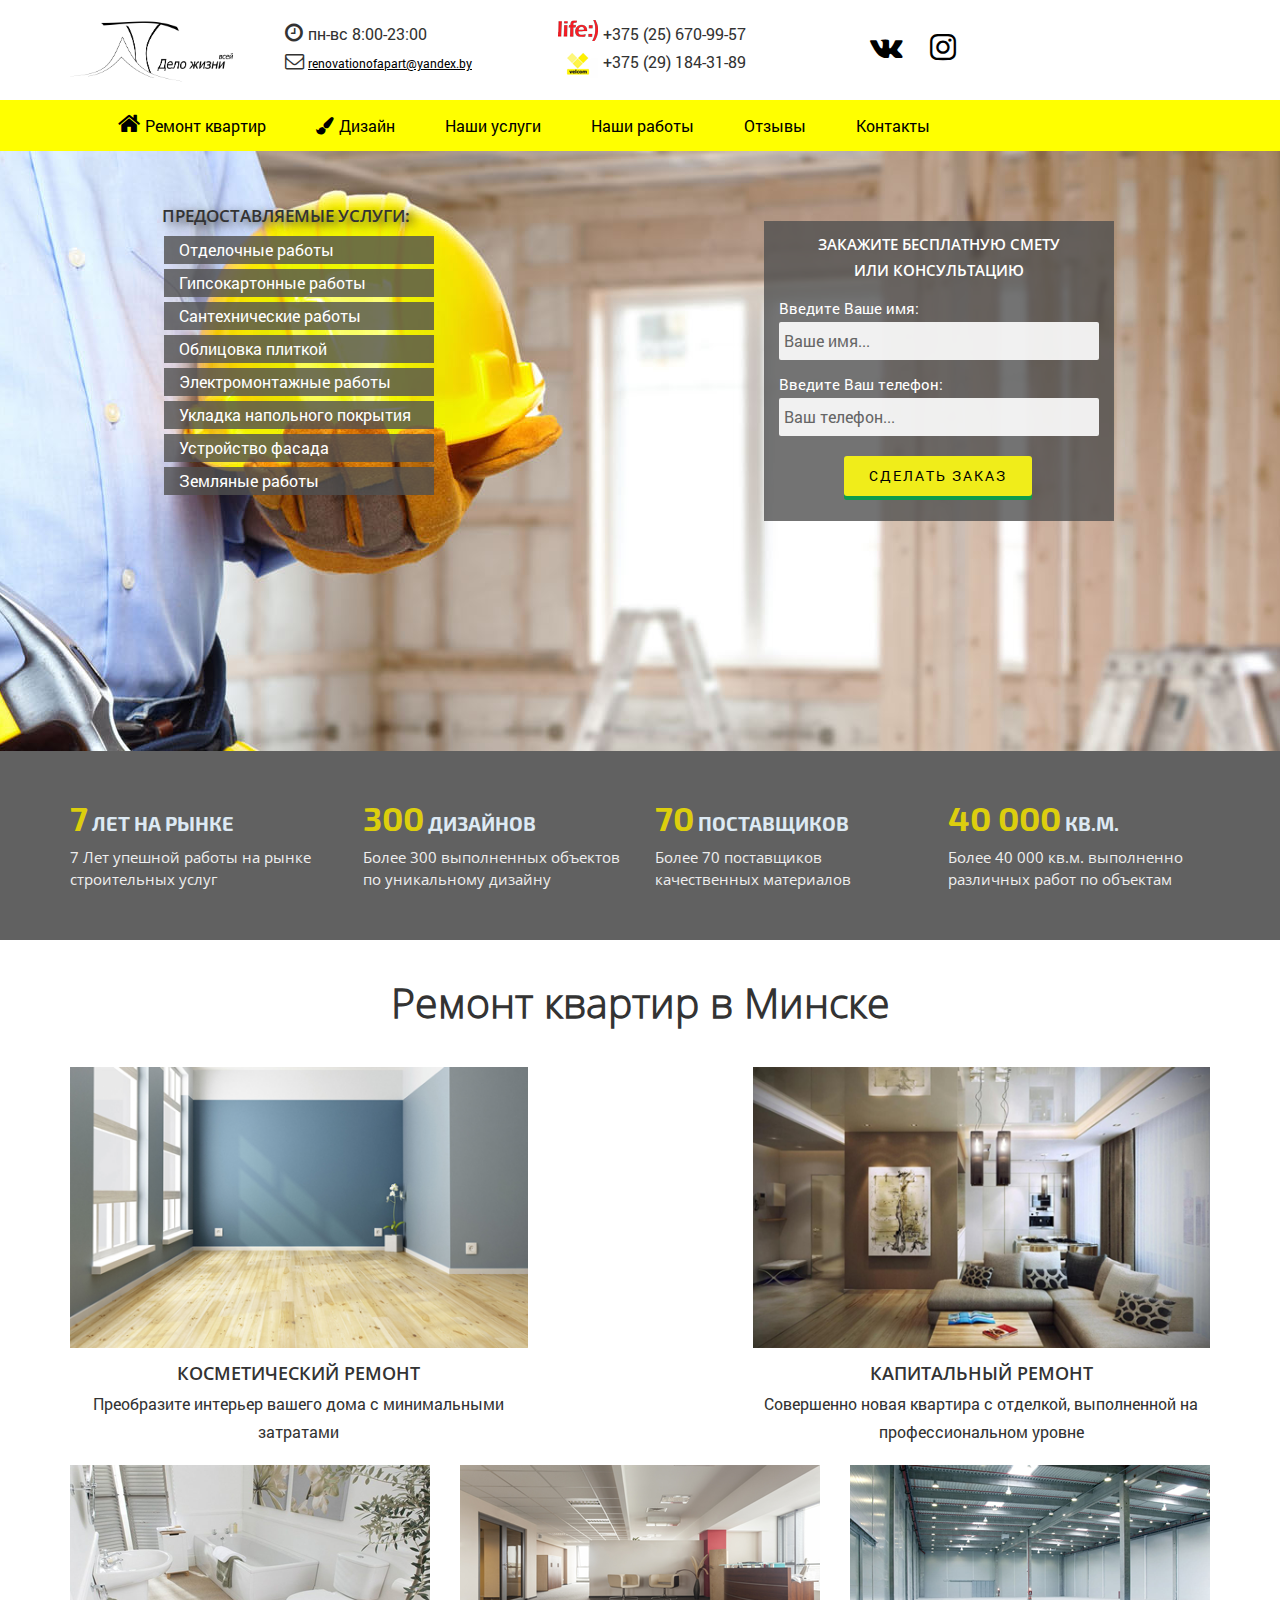
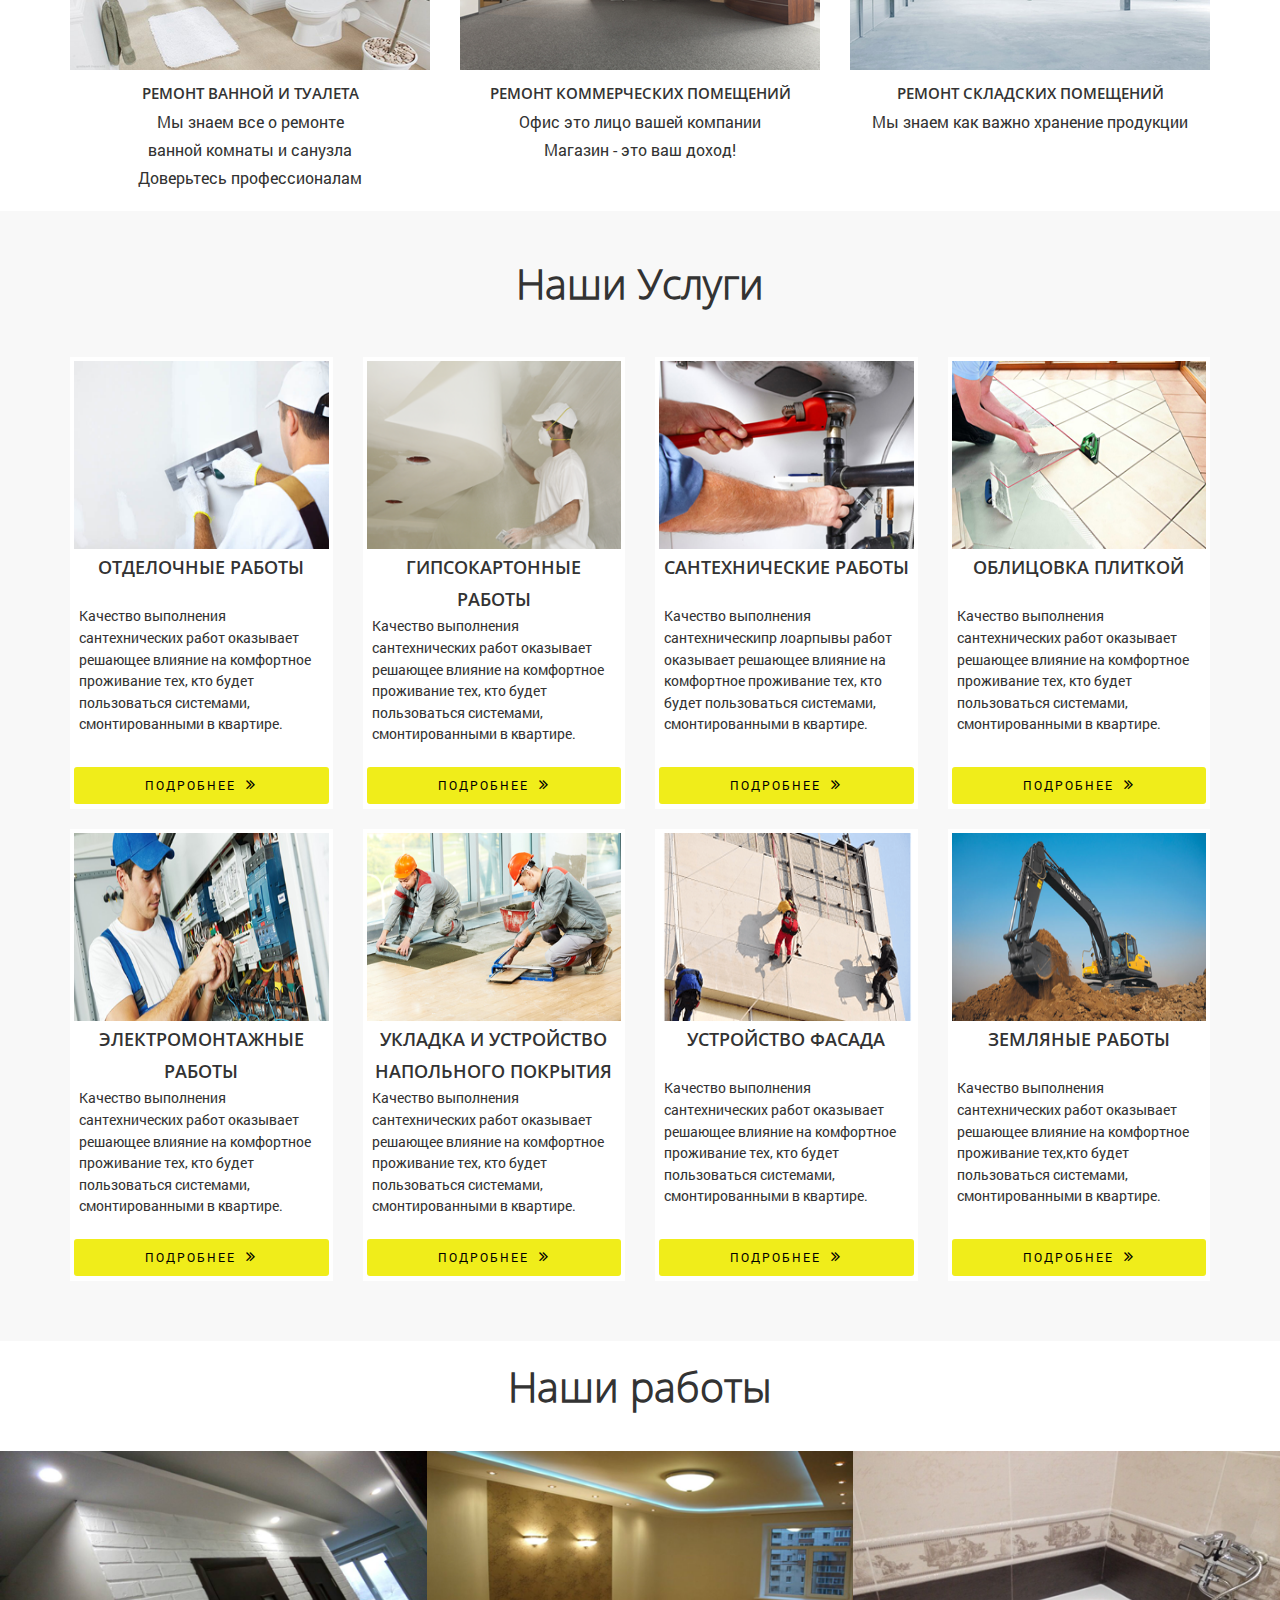
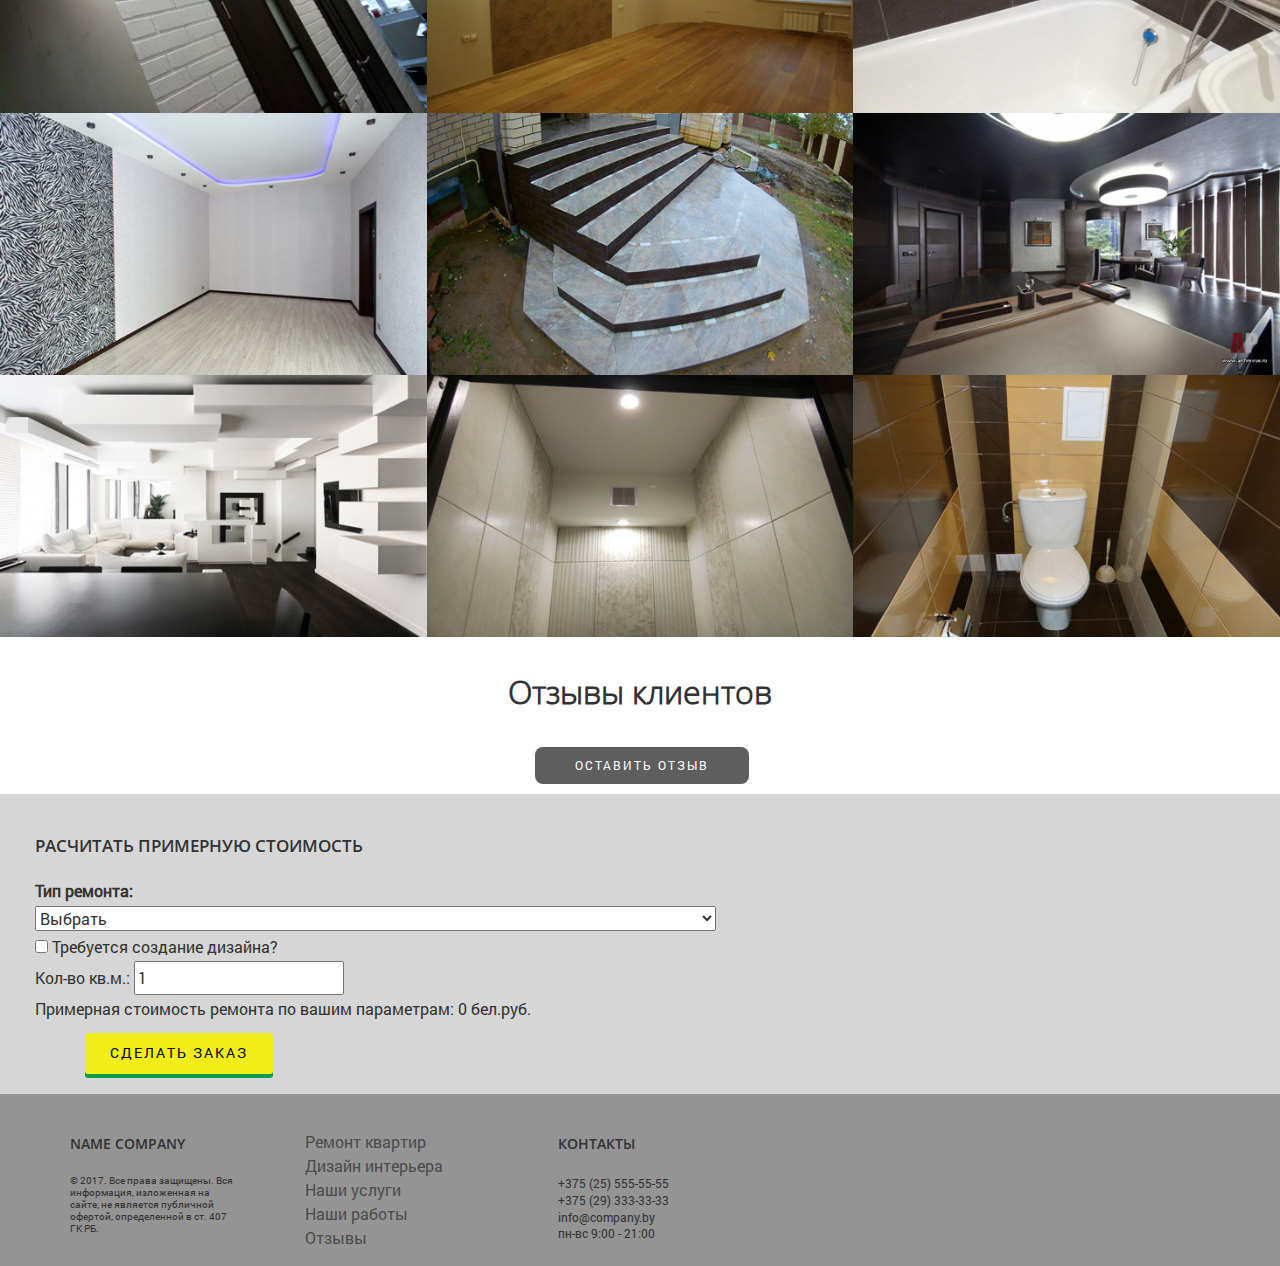
==== commit 44bcec76: "verst for" ====
--- a/index.html
+++ b/index.html
@@ -7,6 +7,44 @@
 
 	<title>Ремонт квартир | Отделка комнат | remont kvartir</title>
 	<meta name="description" content="Ремонт квартир в Минске, remont kvartir, отделка комнаты, ремонт комнтаы, недорого, дешего, качественно">
+	<!-- Global site tag (gtag.js) - Google Analytics -->
+<script async src="https://www.googletagmanager.com/gtag/js?id=UA-112762414-1"></script>
+<script>
+  window.dataLayer = window.dataLayer || [];
+  function gtag(){dataLayer.push(arguments);}
+  gtag('js', new Date());
+
+  gtag('config', 'UA-112762414-1');
+</script>
+<!-- Yandex.Metrika counter -->
+<script type="text/javascript" >
+    (function (d, w, c) {
+        (w[c] = w[c] || []).push(function() {
+            try {
+                w.yaCounter47399311 = new Ya.Metrika2({
+                    id:47399311,
+                    clickmap:true,
+                    trackLinks:true,
+                    accurateTrackBounce:true,
+                    webvisor:true
+                });
+            } catch(e) { }
+        });
+
+        var n = d.getElementsByTagName("script")[0],
+            s = d.createElement("script"),
+            f = function () { n.parentNode.insertBefore(s, n); };
+        s.type = "text/javascript";
+        s.async = true;
+        s.src = "https://mc.yandex.ru/metrika/tag.js";
+
+        if (w.opera == "[object Opera]") {
+            d.addEventListener("DOMContentLoaded", f, false);
+        } else { f(); }
+    })(document, window, "yandex_metrika_callbacks2");
+</script>
+<noscript><div><img src="https://mc.yandex.ru/watch/47399311" style="position:absolute; left:-9999px;" alt="" /></div></noscript>
+<!-- /Yandex.Metrika counter -->
 
 	<meta http-equiv="X-UA-Compatible" content="IE=edge">
 	<meta name="viewport" content="width=device-width, initial-scale=1, maximum-scale=1">
@@ -74,7 +112,7 @@
 		<div class="row">
 		<div class="col-md-12 col-sm-4">
 			<a href="#" class="toggle-mnu hidden-lg"><span></span></a>
-			<nav class="main-mnu airSticky hidden-md hidden-sm hidden-xs">
+			<nav id="top-nav" class="main-mnu hidden-md hidden-sm hidden-xs">
 				<ul>
 					<li class="active"><a href="/"><i class="fa fa-home" aria-hidden="true"></i>Ремонт квартир</a></li>
 					<li><a href="design.html"><i class="fa fa-paint-brush" aria-hidden="true"></i>Дизайн</a></li>
--- a/css/main.min.css
+++ b/css/main.min.css
@@ -1 +1 @@
-@font-face{font-family:robotoReqular;font-style:normal;font-weight:400;src:url(../fonts/RobotoRegular/RobotoRegular.eot?#iefix) format("embedded-opentype"),url(../fonts/RobotoRegular/RobotoRegular.woff) format("woff"),url(../fonts/RobotoRegular/RobotoRegular.ttf) format("truetype")}@font-face{font-family:roboto;font-style:normal;font-weight:700;src:url(../fonts/RobotoBold/RobotoBold.eot?#iefix) format("embedded-opentype"),url(../fonts/RobotoBold/RobotoBold.woff) format("woff"),url(../fonts/RobotoBold/RobotoBold.ttf) format("truetype")}@font-face{font-family:Exo2Bold;font-style:normal;font-weight:400;src:url(../fonts/Exo2Bold/Exo2Bold.eot?#iefix) format("embedded-opentype"),url(../fonts/Exo2Bold/Exo2Bold.woff) format("woff"),url(../fonts/Exo2Bold/Exo2Bold.ttf) format("truetype")}@font-face{font-family:OpenSansBold;font-style:normal;font-weight:400;src:url(../fonts/OpenSansBold/OpenSansBold.eot?#iefix) format("embedded-opentype"),url(../fonts/OpenSansBold/OpenSansBold.woff) format("woff"),url(../fonts/OpenSansBold/OpenSansBold.ttf) format("truetype")}@font-face{font-family:OpenSansLight;font-style:normal;font-weight:400;src:url(../fonts/OpenSansLight/OpenSansLight.eot?#iefix) format("embedded-opentype"),url(../fonts/OpenSansLight/OpenSansLight.woff) format("woff"),url(../fonts/OpenSansLight/OpenSansLight.ttf) format("truetype")}@font-face{font-family:OpenSansRegular;font-style:normal;font-weight:400;src:url(../fonts/OpenSansRegular/OpenSansRegular.eot?#iefix) format("embedded-opentype"),url(../fonts/OpenSansRegular/OpenSansRegular.woff) format("woff"),url(../fonts/OpenSansRegular/OpenSansRegular.ttf) format("truetype")}@font-face{font-family:OpenSansSemiBold;font-style:normal;font-weight:400;src:url(../fonts/OpenSansSemiBold/OpenSansSemiBold.eot?#iefix) format("embedded-opentype"),url(../fonts/OpenSansSemiBold/OpenSansSemiBold.woff) format("woff"),url(../fonts/OpenSansSemiBold/OpenSansSemiBold.ttf) format("truetype")}@font-face{font-family:fontawesome;font-style:normal;font-weight:400;src:url(../fonts/fontawesome/fontawesome-webfont.eot?#iefix) format("embedded-opentype"),url(../fonts/fontawesome/fontawesome-webfont.woff2) format("woff2"),url(../fonts/fontawesome/fontawesome-webfont.woff) format("woff"),url(../fonts/fontawesome/fontawesome-webfont.ttf) format("truetype"),url(../fonts/fontawesome/fontawesome-webfont.svg#fontawesome) format("svg")}html{font-family:sans-serif;-ms-text-size-adjust:100%;-webkit-text-size-adjust:100%}body{margin:0}article,aside,details,figcaption,figure,footer,header,hgroup,main,menu,nav,section,summary{display:block}audio,canvas,progress,video{display:inline-block;vertical-align:baseline}audio:not([controls]){display:none;height:0}[hidden],template{display:none}a{background-color:transparent}a:active,a:hover{outline:0}abbr[title]{border-bottom:1px dotted}b,strong{font-weight:700}dfn{font-style:italic}h1{font-size:2em;margin:.67em 0}mark{background:#ff0;color:#000}small{font-size:80%}sub,sup{font-size:75%;line-height:0;position:relative;vertical-align:baseline}sup{top:-.5em}sub{bottom:-.25em}img{border:0}svg:not(:root){overflow:hidden}figure{margin:1em 40px}hr{-webkit-box-sizing:content-box;box-sizing:content-box;height:0}pre{overflow:auto}code,kbd,pre,samp{font-family:monospace,monospace;font-size:1em}button,input,optgroup,select,textarea{color:inherit;font:inherit;margin:0}button{overflow:visible}button,select{text-transform:none}button,html input[type=button],input[type=reset],input[type=submit]{-webkit-appearance:button;cursor:pointer}button[disabled],html input[disabled]{cursor:default}button::-moz-focus-inner,input::-moz-focus-inner{border:0;padding:0}input{line-height:normal}input[type=checkbox],input[type=radio]{-webkit-box-sizing:border-box;box-sizing:border-box;padding:0}input[type=number]::-webkit-inner-spin-button,input[type=number]::-webkit-outer-spin-button{height:auto}input[type=search]{-webkit-appearance:textfield;-webkit-box-sizing:content-box;box-sizing:content-box}input[type=search]::-webkit-search-cancel-button,input[type=search]::-webkit-search-decoration{-webkit-appearance:none}fieldset{border:1px solid silver;margin:0 2px;padding:.35em .625em .75em}legend{border:0;padding:0}textarea{overflow:auto}optgroup{font-weight:700}table{border-collapse:collapse;border-spacing:0}td,th{padding:0}*{-webkit-box-sizing:border-box;box-sizing:border-box}:after,:before{-webkit-box-sizing:border-box;box-sizing:border-box}html{font-size:10px;-webkit-tap-highlight-color:transparent}body{font-family:"Helvetica Neue",Helvetica,Arial,sans-serif;font-size:14px;line-height:1.42857143;color:#333;background-color:#fff}button,input,select,textarea{font-family:inherit;font-size:inherit;line-height:inherit}a{color:#337ab7;text-decoration:none}a:focus,a:hover{color:#23527c;text-decoration:underline}a:focus{outline:5px auto -webkit-focus-ring-color;outline-offset:-2px}figure{margin:0}img{vertical-align:middle}.img-responsive{display:block;max-width:100%;height:auto}.img-rounded{-webkit-border-radius:6px;border-radius:6px}.img-thumbnail{padding:4px;line-height:1.42857143;background-color:#fff;border:1px solid #ddd;-webkit-border-radius:4px;border-radius:4px;-webkit-transition:all .2s ease-in-out;-o-transition:all .2s ease-in-out;transition:all .2s ease-in-out;display:inline-block;max-width:100%;height:auto}.img-circle{-webkit-border-radius:50%;border-radius:50%}hr{margin-top:20px;margin-bottom:20px;border:0;border-top:1px solid #eee}.sr-only{position:absolute;width:1px;height:1px;margin:-1px;padding:0;overflow:hidden;clip:rect(0,0,0,0);border:0}.sr-only-focusable:active,.sr-only-focusable:focus{position:static;width:auto;height:auto;margin:0;overflow:visible;clip:auto}[role=button]{cursor:pointer}.container{margin-right:auto;margin-left:auto;padding-left:15px;padding-right:15px}@media (min-width:768px){.container{width:750px}}@media (min-width:992px){.container{width:970px}}@media (min-width:1200px){.container{width:1170px}}.container-fluid{margin-right:auto;margin-left:auto;padding-left:15px;padding-right:15px}.row{margin-left:-15px;margin-right:-15px}.col-lg-1,.col-lg-10,.col-lg-11,.col-lg-12,.col-lg-2,.col-lg-3,.col-lg-4,.col-lg-5,.col-lg-6,.col-lg-7,.col-lg-8,.col-lg-9,.col-md-1,.col-md-10,.col-md-11,.col-md-12,.col-md-2,.col-md-3,.col-md-4,.col-md-5,.col-md-6,.col-md-7,.col-md-8,.col-md-9,.col-sm-1,.col-sm-10,.col-sm-11,.col-sm-12,.col-sm-2,.col-sm-3,.col-sm-4,.col-sm-5,.col-sm-6,.col-sm-7,.col-sm-8,.col-sm-9,.col-xs-1,.col-xs-10,.col-xs-11,.col-xs-12,.col-xs-2,.col-xs-3,.col-xs-4,.col-xs-5,.col-xs-6,.col-xs-7,.col-xs-8,.col-xs-9{position:relative;min-height:1px;padding-left:15px;padding-right:15px}.col-xs-1,.col-xs-10,.col-xs-11,.col-xs-12,.col-xs-2,.col-xs-3,.col-xs-4,.col-xs-5,.col-xs-6,.col-xs-7,.col-xs-8,.col-xs-9{float:left}.col-xs-12{width:100%}.col-xs-11{width:91.66666667%}.col-xs-10{width:83.33333333%}.col-xs-9{width:75%}.col-xs-8{width:66.66666667%}.col-xs-7{width:58.33333333%}.col-xs-6{width:50%}.col-xs-5{width:41.66666667%}.col-xs-4{width:33.33333333%}.col-xs-3{width:25%}.col-xs-2{width:16.66666667%}.col-xs-1{width:8.33333333%}.col-xs-pull-12{right:100%}.col-xs-pull-11{right:91.66666667%}.col-xs-pull-10{right:83.33333333%}.col-xs-pull-9{right:75%}.col-xs-pull-8{right:66.66666667%}.col-xs-pull-7{right:58.33333333%}.col-xs-pull-6{right:50%}.col-xs-pull-5{right:41.66666667%}.col-xs-pull-4{right:33.33333333%}.col-xs-pull-3{right:25%}.col-xs-pull-2{right:16.66666667%}.col-xs-pull-1{right:8.33333333%}.col-xs-pull-0{right:auto}.col-xs-push-12{left:100%}.col-xs-push-11{left:91.66666667%}.col-xs-push-10{left:83.33333333%}.col-xs-push-9{left:75%}.col-xs-push-8{left:66.66666667%}.col-xs-push-7{left:58.33333333%}.col-xs-push-6{left:50%}.col-xs-push-5{left:41.66666667%}.col-xs-push-4{left:33.33333333%}.col-xs-push-3{left:25%}.col-xs-push-2{left:16.66666667%}.col-xs-push-1{left:8.33333333%}.col-xs-push-0{left:auto}.col-xs-offset-12{margin-left:100%}.col-xs-offset-11{margin-left:91.66666667%}.col-xs-offset-10{margin-left:83.33333333%}.col-xs-offset-9{margin-left:75%}.col-xs-offset-8{margin-left:66.66666667%}.col-xs-offset-7{margin-left:58.33333333%}.col-xs-offset-6{margin-left:50%}.col-xs-offset-5{margin-left:41.66666667%}.col-xs-offset-4{margin-left:33.33333333%}.col-xs-offset-3{margin-left:25%}.col-xs-offset-2{margin-left:16.66666667%}.col-xs-offset-1{margin-left:8.33333333%}.col-xs-offset-0{margin-left:0}@media (min-width:768px){.col-sm-1,.col-sm-10,.col-sm-11,.col-sm-12,.col-sm-2,.col-sm-3,.col-sm-4,.col-sm-5,.col-sm-6,.col-sm-7,.col-sm-8,.col-sm-9{float:left}.col-sm-12{width:100%}.col-sm-11{width:91.66666667%}.col-sm-10{width:83.33333333%}.col-sm-9{width:75%}.col-sm-8{width:66.66666667%}.col-sm-7{width:58.33333333%}.col-sm-6{width:50%}.col-sm-5{width:41.66666667%}.col-sm-4{width:33.33333333%}.col-sm-3{width:25%}.col-sm-2{width:16.66666667%}.col-sm-1{width:8.33333333%}.col-sm-pull-12{right:100%}.col-sm-pull-11{right:91.66666667%}.col-sm-pull-10{right:83.33333333%}.col-sm-pull-9{right:75%}.col-sm-pull-8{right:66.66666667%}.col-sm-pull-7{right:58.33333333%}.col-sm-pull-6{right:50%}.col-sm-pull-5{right:41.66666667%}.col-sm-pull-4{right:33.33333333%}.col-sm-pull-3{right:25%}.col-sm-pull-2{right:16.66666667%}.col-sm-pull-1{right:8.33333333%}.col-sm-pull-0{right:auto}.col-sm-push-12{left:100%}.col-sm-push-11{left:91.66666667%}.col-sm-push-10{left:83.33333333%}.col-sm-push-9{left:75%}.col-sm-push-8{left:66.66666667%}.col-sm-push-7{left:58.33333333%}.col-sm-push-6{left:50%}.col-sm-push-5{left:41.66666667%}.col-sm-push-4{left:33.33333333%}.col-sm-push-3{left:25%}.col-sm-push-2{left:16.66666667%}.col-sm-push-1{left:8.33333333%}.col-sm-push-0{left:auto}.col-sm-offset-12{margin-left:100%}.col-sm-offset-11{margin-left:91.66666667%}.col-sm-offset-10{margin-left:83.33333333%}.col-sm-offset-9{margin-left:75%}.col-sm-offset-8{margin-left:66.66666667%}.col-sm-offset-7{margin-left:58.33333333%}.col-sm-offset-6{margin-left:50%}.col-sm-offset-5{margin-left:41.66666667%}.col-sm-offset-4{margin-left:33.33333333%}.col-sm-offset-3{margin-left:25%}.col-sm-offset-2{margin-left:16.66666667%}.col-sm-offset-1{margin-left:8.33333333%}.col-sm-offset-0{margin-left:0}}@media (min-width:992px){.col-md-1,.col-md-10,.col-md-11,.col-md-12,.col-md-2,.col-md-3,.col-md-4,.col-md-5,.col-md-6,.col-md-7,.col-md-8,.col-md-9{float:left}.col-md-12{width:100%}.col-md-11{width:91.66666667%}.col-md-10{width:83.33333333%}.col-md-9{width:75%}.col-md-8{width:66.66666667%}.col-md-7{width:58.33333333%}.col-md-6{width:50%}.col-md-5{width:41.66666667%}.col-md-4{width:33.33333333%}.col-md-3{width:25%}.col-md-2{width:16.66666667%}.col-md-1{width:8.33333333%}.col-md-pull-12{right:100%}.col-md-pull-11{right:91.66666667%}.col-md-pull-10{right:83.33333333%}.col-md-pull-9{right:75%}.col-md-pull-8{right:66.66666667%}.col-md-pull-7{right:58.33333333%}.col-md-pull-6{right:50%}.col-md-pull-5{right:41.66666667%}.col-md-pull-4{right:33.33333333%}.col-md-pull-3{right:25%}.col-md-pull-2{right:16.66666667%}.col-md-pull-1{right:8.33333333%}.col-md-pull-0{right:auto}.col-md-push-12{left:100%}.col-md-push-11{left:91.66666667%}.col-md-push-10{left:83.33333333%}.col-md-push-9{left:75%}.col-md-push-8{left:66.66666667%}.col-md-push-7{left:58.33333333%}.col-md-push-6{left:50%}.col-md-push-5{left:41.66666667%}.col-md-push-4{left:33.33333333%}.col-md-push-3{left:25%}.col-md-push-2{left:16.66666667%}.col-md-push-1{left:8.33333333%}.col-md-push-0{left:auto}.col-md-offset-12{margin-left:100%}.col-md-offset-11{margin-left:91.66666667%}.col-md-offset-10{margin-left:83.33333333%}.col-md-offset-9{margin-left:75%}.col-md-offset-8{margin-left:66.66666667%}.col-md-offset-7{margin-left:58.33333333%}.col-md-offset-6{margin-left:50%}.col-md-offset-5{margin-left:41.66666667%}.col-md-offset-4{margin-left:33.33333333%}.col-md-offset-3{margin-left:25%}.col-md-offset-2{margin-left:16.66666667%}.col-md-offset-1{margin-left:8.33333333%}.col-md-offset-0{margin-left:0}}@media (min-width:1200px){.col-lg-1,.col-lg-10,.col-lg-11,.col-lg-12,.col-lg-2,.col-lg-3,.col-lg-4,.col-lg-5,.col-lg-6,.col-lg-7,.col-lg-8,.col-lg-9{float:left}.col-lg-12{width:100%}.col-lg-11{width:91.66666667%}.col-lg-10{width:83.33333333%}.col-lg-9{width:75%}.col-lg-8{width:66.66666667%}.col-lg-7{width:58.33333333%}.col-lg-6{width:50%}.col-lg-5{width:41.66666667%}.col-lg-4{width:33.33333333%}.col-lg-3{width:25%}.col-lg-2{width:16.66666667%}.col-lg-1{width:8.33333333%}.col-lg-pull-12{right:100%}.col-lg-pull-11{right:91.66666667%}.col-lg-pull-10{right:83.33333333%}.col-lg-pull-9{right:75%}.col-lg-pull-8{right:66.66666667%}.col-lg-pull-7{right:58.33333333%}.col-lg-pull-6{right:50%}.col-lg-pull-5{right:41.66666667%}.col-lg-pull-4{right:33.33333333%}.col-lg-pull-3{right:25%}.col-lg-pull-2{right:16.66666667%}.col-lg-pull-1{right:8.33333333%}.col-lg-pull-0{right:auto}.col-lg-push-12{left:100%}.col-lg-push-11{left:91.66666667%}.col-lg-push-10{left:83.33333333%}.col-lg-push-9{left:75%}.col-lg-push-8{left:66.66666667%}.col-lg-push-7{left:58.33333333%}.col-lg-push-6{left:50%}.col-lg-push-5{left:41.66666667%}.col-lg-push-4{left:33.33333333%}.col-lg-push-3{left:25%}.col-lg-push-2{left:16.66666667%}.col-lg-push-1{left:8.33333333%}.col-lg-push-0{left:auto}.col-lg-offset-12{margin-left:100%}.col-lg-offset-11{margin-left:91.66666667%}.col-lg-offset-10{margin-left:83.33333333%}.col-lg-offset-9{margin-left:75%}.col-lg-offset-8{margin-left:66.66666667%}.col-lg-offset-7{margin-left:58.33333333%}.col-lg-offset-6{margin-left:50%}.col-lg-offset-5{margin-left:41.66666667%}.col-lg-offset-4{margin-left:33.33333333%}.col-lg-offset-3{margin-left:25%}.col-lg-offset-2{margin-left:16.66666667%}.col-lg-offset-1{margin-left:8.33333333%}.col-lg-offset-0{margin-left:0}}.clearfix:after,.clearfix:before,.container-fluid:after,.container-fluid:before,.container:after,.container:before,.row:after,.row:before{content:" ";display:table}.clearfix:after,.container-fluid:after,.container:after,.row:after{clear:both}.center-block{display:block;margin-left:auto;margin-right:auto}.pull-right{float:right!important}.pull-left{float:left!important}.hide{display:none!important}.show{display:block!important}.invisible{visibility:hidden}.text-hide{font:0/0 a;color:transparent;text-shadow:none;background-color:transparent;border:0}.hidden{display:none!important}.affix{position:fixed}@-ms-viewport{width:device-width}.visible-lg,.visible-md,.visible-sm,.visible-xs{display:none!important}.visible-lg-block,.visible-lg-inline,.visible-lg-inline-block,.visible-md-block,.visible-md-inline,.visible-md-inline-block,.visible-sm-block,.visible-sm-inline,.visible-sm-inline-block,.visible-xs-block,.visible-xs-inline,.visible-xs-inline-block{display:none!important}@media (max-width:767px){.visible-xs{display:block!important}table.visible-xs{display:table!important}tr.visible-xs{display:table-row!important}td.visible-xs,th.visible-xs{display:table-cell!important}}@media (max-width:767px){.visible-xs-block{display:block!important}}@media (max-width:767px){.visible-xs-inline{display:inline!important}}@media (max-width:767px){.visible-xs-inline-block{display:inline-block!important}}@media (min-width:768px) and (max-width:991px){.visible-sm{display:block!important}table.visible-sm{display:table!important}tr.visible-sm{display:table-row!important}td.visible-sm,th.visible-sm{display:table-cell!important}}@media (min-width:768px) and (max-width:991px){.visible-sm-block{display:block!important}}@media (min-width:768px) and (max-width:991px){.visible-sm-inline{display:inline!important}}@media (min-width:768px) and (max-width:991px){.visible-sm-inline-block{display:inline-block!important}}@media (min-width:992px) and (max-width:1199px){.visible-md{display:block!important}table.visible-md{display:table!important}tr.visible-md{display:table-row!important}td.visible-md,th.visible-md{display:table-cell!important}}@media (min-width:992px) and (max-width:1199px){.visible-md-block{display:block!important}}@media (min-width:992px) and (max-width:1199px){.visible-md-inline{display:inline!important}}@media (min-width:992px) and (max-width:1199px){.visible-md-inline-block{display:inline-block!important}}@media (min-width:1200px){.visible-lg{display:block!important}table.visible-lg{display:table!important}tr.visible-lg{display:table-row!important}td.visible-lg,th.visible-lg{display:table-cell!important}}@media (min-width:1200px){.visible-lg-block{display:block!important}}@media (min-width:1200px){.visible-lg-inline{display:inline!important}}@media (min-width:1200px){.visible-lg-inline-block{display:inline-block!important}}@media (max-width:767px){.hidden-xs{display:none!important}}@media (min-width:768px) and (max-width:991px){.hidden-sm{display:none!important}}@media (min-width:992px) and (max-width:1199px){.hidden-md{display:none!important}}@media (min-width:1200px){.hidden-lg{display:none!important}}.visible-print{display:none!important}@media print{.visible-print{display:block!important}table.visible-print{display:table!important}tr.visible-print{display:table-row!important}td.visible-print,th.visible-print{display:table-cell!important}}.visible-print-block{display:none!important}@media print{.visible-print-block{display:block!important}}.visible-print-inline{display:none!important}@media print{.visible-print-inline{display:inline!important}}.visible-print-inline-block{display:none!important}@media print{.visible-print-inline-block{display:inline-block!important}}@media print{.hidden-print{display:none!important}}@font-face{font-family:FontAwesome;src:url(/fonts/fontawesome/fontawesome-webfont.eot?v=4.7.0);src:url(/fonts/fontawesome/fontawesome-webfont.eot?#iefix&v=4.7.0) format("embedded-opentype"),url(/fonts/fontawesome/fontawesome-webfont.woff2?v=4.7.0) format("woff2"),url(/fonts/fontawesome/fontawesome-webfont.woff?v=4.7.0) format("woff"),url(/fonts/fontawesome/fontawesome-webfont.ttf?v=4.7.0) format("truetype"),url(/fonts/fontawesome/fontawesome-webfont.svg?v=4.7.0#fontawesomeregular) format("svg");font-weight:400;font-style:normal}.fa{display:inline-block;font:normal normal normal 14px/1 FontAwesome;font-size:inherit;text-rendering:auto;-webkit-font-smoothing:antialiased;-moz-osx-font-smoothing:grayscale}.fa-lg{font-size:1.33333333em;line-height:.75em;vertical-align:-15%}.fa-2x{font-size:2em}.fa-3x{font-size:3em}.fa-4x{font-size:4em}.fa-5x{font-size:5em}.fa-fw{width:1.28571429em;text-align:center}.fa-ul{padding-left:0;margin-left:2.14285714em;list-style-type:none}.fa-ul>li{position:relative}.fa-li{position:absolute;left:-2.14285714em;width:2.14285714em;top:.14285714em;text-align:center}.fa-li.fa-lg{left:-1.85714286em}.fa-border{padding:.2em .25em .15em;border:solid .08em #eee;-webkit-border-radius:.1em;border-radius:.1em}.fa-pull-left{float:left}.fa-pull-right{float:right}.fa.fa-pull-left{margin-right:.3em}.fa.fa-pull-right{margin-left:.3em}.pull-right{float:right}.pull-left{float:left}.fa.pull-left{margin-right:.3em}.fa.pull-right{margin-left:.3em}.fa-spin{-webkit-animation:fa-spin 2s infinite linear;animation:fa-spin 2s infinite linear}.fa-pulse{-webkit-animation:fa-spin 1s infinite steps(8);animation:fa-spin 1s infinite steps(8)}@-webkit-keyframes fa-spin{0%{-webkit-transform:rotate(0);transform:rotate(0)}100%{-webkit-transform:rotate(359deg);transform:rotate(359deg)}}@keyframes fa-spin{0%{-webkit-transform:rotate(0);transform:rotate(0)}100%{-webkit-transform:rotate(359deg);transform:rotate(359deg)}}.fa-rotate-90{-webkit-transform:rotate(90deg);-ms-transform:rotate(90deg);transform:rotate(90deg)}.fa-rotate-180{-webkit-transform:rotate(180deg);-ms-transform:rotate(180deg);transform:rotate(180deg)}.fa-rotate-270{-webkit-transform:rotate(270deg);-ms-transform:rotate(270deg);transform:rotate(270deg)}.fa-flip-horizontal{-webkit-transform:scale(-1,1);-ms-transform:scale(-1,1);transform:scale(-1,1)}.fa-flip-vertical{-webkit-transform:scale(1,-1);-ms-transform:scale(1,-1);transform:scale(1,-1)}:root .fa-flip-horizontal,:root .fa-flip-vertical,:root .fa-rotate-180,:root .fa-rotate-270,:root .fa-rotate-90{-webkit-filter:none;filter:none}.fa-stack{position:relative;display:inline-block;width:2em;height:2em;line-height:2em;vertical-align:middle}.fa-stack-1x,.fa-stack-2x{position:absolute;left:0;width:100%;text-align:center}.fa-stack-1x{line-height:inherit}.fa-stack-2x{font-size:2em}.fa-inverse{color:#fff}.fa-glass:before{content:"\f000"}.fa-music:before{content:"\f001"}.fa-search:before{content:"\f002"}.fa-envelope-o:before{content:"\f003"}.fa-heart:before{content:"\f004"}.fa-star:before{content:"\f005"}.fa-star-o:before{content:"\f006"}.fa-user:before{content:"\f007"}.fa-film:before{content:"\f008"}.fa-th-large:before{content:"\f009"}.fa-th:before{content:"\f00a"}.fa-th-list:before{content:"\f00b"}.fa-check:before{content:"\f00c"}.fa-close:before,.fa-remove:before,.fa-times:before{content:"\f00d"}.fa-search-plus:before{content:"\f00e"}.fa-search-minus:before{content:"\f010"}.fa-power-off:before{content:"\f011"}.fa-signal:before{content:"\f012"}.fa-cog:before,.fa-gear:before{content:"\f013"}.fa-trash-o:before{content:"\f014"}.fa-home:before{content:"\f015"}.fa-file-o:before{content:"\f016"}.fa-clock-o:before{content:"\f017"}.fa-road:before{content:"\f018"}.fa-download:before{content:"\f019"}.fa-arrow-circle-o-down:before{content:"\f01a"}.fa-arrow-circle-o-up:before{content:"\f01b"}.fa-inbox:before{content:"\f01c"}.fa-play-circle-o:before{content:"\f01d"}.fa-repeat:before,.fa-rotate-right:before{content:"\f01e"}.fa-refresh:before{content:"\f021"}.fa-list-alt:before{content:"\f022"}.fa-lock:before{content:"\f023"}.fa-flag:before{content:"\f024"}.fa-headphones:before{content:"\f025"}.fa-volume-off:before{content:"\f026"}.fa-volume-down:before{content:"\f027"}.fa-volume-up:before{content:"\f028"}.fa-qrcode:before{content:"\f029"}.fa-barcode:before{content:"\f02a"}.fa-tag:before{content:"\f02b"}.fa-tags:before{content:"\f02c"}.fa-book:before{content:"\f02d"}.fa-bookmark:before{content:"\f02e"}.fa-print:before{content:"\f02f"}.fa-camera:before{content:"\f030"}.fa-font:before{content:"\f031"}.fa-bold:before{content:"\f032"}.fa-italic:before{content:"\f033"}.fa-text-height:before{content:"\f034"}.fa-text-width:before{content:"\f035"}.fa-align-left:before{content:"\f036"}.fa-align-center:before{content:"\f037"}.fa-align-right:before{content:"\f038"}.fa-align-justify:before{content:"\f039"}.fa-list:before{content:"\f03a"}.fa-dedent:before,.fa-outdent:before{content:"\f03b"}.fa-indent:before{content:"\f03c"}.fa-video-camera:before{content:"\f03d"}.fa-image:before,.fa-photo:before,.fa-picture-o:before{content:"\f03e"}.fa-pencil:before{content:"\f040"}.fa-map-marker:before{content:"\f041"}.fa-adjust:before{content:"\f042"}.fa-tint:before{content:"\f043"}.fa-edit:before,.fa-pencil-square-o:before{content:"\f044"}.fa-share-square-o:before{content:"\f045"}.fa-check-square-o:before{content:"\f046"}.fa-arrows:before{content:"\f047"}.fa-step-backward:before{content:"\f048"}.fa-fast-backward:before{content:"\f049"}.fa-backward:before{content:"\f04a"}.fa-play:before{content:"\f04b"}.fa-pause:before{content:"\f04c"}.fa-stop:before{content:"\f04d"}.fa-forward:before{content:"\f04e"}.fa-fast-forward:before{content:"\f050"}.fa-step-forward:before{content:"\f051"}.fa-eject:before{content:"\f052"}.fa-chevron-left:before{content:"\f053"}.fa-chevron-right:before{content:"\f054"}.fa-plus-circle:before{content:"\f055"}.fa-minus-circle:before{content:"\f056"}.fa-times-circle:before{content:"\f057"}.fa-check-circle:before{content:"\f058"}.fa-question-circle:before{content:"\f059"}.fa-info-circle:before{content:"\f05a"}.fa-crosshairs:before{content:"\f05b"}.fa-times-circle-o:before{content:"\f05c"}.fa-check-circle-o:before{content:"\f05d"}.fa-ban:before{content:"\f05e"}.fa-arrow-left:before{content:"\f060"}.fa-arrow-right:before{content:"\f061"}.fa-arrow-up:before{content:"\f062"}.fa-arrow-down:before{content:"\f063"}.fa-mail-forward:before,.fa-share:before{content:"\f064"}.fa-expand:before{content:"\f065"}.fa-compress:before{content:"\f066"}.fa-plus:before{content:"\f067"}.fa-minus:before{content:"\f068"}.fa-asterisk:before{content:"\f069"}.fa-exclamation-circle:before{content:"\f06a"}.fa-gift:before{content:"\f06b"}.fa-leaf:before{content:"\f06c"}.fa-fire:before{content:"\f06d"}.fa-eye:before{content:"\f06e"}.fa-eye-slash:before{content:"\f070"}.fa-exclamation-triangle:before,.fa-warning:before{content:"\f071"}.fa-plane:before{content:"\f072"}.fa-calendar:before{content:"\f073"}.fa-random:before{content:"\f074"}.fa-comment:before{content:"\f075"}.fa-magnet:before{content:"\f076"}.fa-chevron-up:before{content:"\f077"}.fa-chevron-down:before{content:"\f078"}.fa-retweet:before{content:"\f079"}.fa-shopping-cart:before{content:"\f07a"}.fa-folder:before{content:"\f07b"}.fa-folder-open:before{content:"\f07c"}.fa-arrows-v:before{content:"\f07d"}.fa-arrows-h:before{content:"\f07e"}.fa-bar-chart-o:before,.fa-bar-chart:before{content:"\f080"}.fa-twitter-square:before{content:"\f081"}.fa-facebook-square:before{content:"\f082"}.fa-camera-retro:before{content:"\f083"}.fa-key:before{content:"\f084"}.fa-cogs:before,.fa-gears:before{content:"\f085"}.fa-comments:before{content:"\f086"}.fa-thumbs-o-up:before{content:"\f087"}.fa-thumbs-o-down:before{content:"\f088"}.fa-star-half:before{content:"\f089"}.fa-heart-o:before{content:"\f08a"}.fa-sign-out:before{content:"\f08b"}.fa-linkedin-square:before{content:"\f08c"}.fa-thumb-tack:before{content:"\f08d"}.fa-external-link:before{content:"\f08e"}.fa-sign-in:before{content:"\f090"}.fa-trophy:before{content:"\f091"}.fa-github-square:before{content:"\f092"}.fa-upload:before{content:"\f093"}.fa-lemon-o:before{content:"\f094"}.fa-phone:before{content:"\f095"}.fa-square-o:before{content:"\f096"}.fa-bookmark-o:before{content:"\f097"}.fa-phone-square:before{content:"\f098"}.fa-twitter:before{content:"\f099"}.fa-facebook-f:before,.fa-facebook:before{content:"\f09a"}.fa-github:before{content:"\f09b"}.fa-unlock:before{content:"\f09c"}.fa-credit-card:before{content:"\f09d"}.fa-feed:before,.fa-rss:before{content:"\f09e"}.fa-hdd-o:before{content:"\f0a0"}.fa-bullhorn:before{content:"\f0a1"}.fa-bell:before{content:"\f0f3"}.fa-certificate:before{content:"\f0a3"}.fa-hand-o-right:before{content:"\f0a4"}.fa-hand-o-left:before{content:"\f0a5"}.fa-hand-o-up:before{content:"\f0a6"}.fa-hand-o-down:before{content:"\f0a7"}.fa-arrow-circle-left:before{content:"\f0a8"}.fa-arrow-circle-right:before{content:"\f0a9"}.fa-arrow-circle-up:before{content:"\f0aa"}.fa-arrow-circle-down:before{content:"\f0ab"}.fa-globe:before{content:"\f0ac"}.fa-wrench:before{content:"\f0ad"}.fa-tasks:before{content:"\f0ae"}.fa-filter:before{content:"\f0b0"}.fa-briefcase:before{content:"\f0b1"}.fa-arrows-alt:before{content:"\f0b2"}.fa-group:before,.fa-users:before{content:"\f0c0"}.fa-chain:before,.fa-link:before{content:"\f0c1"}.fa-cloud:before{content:"\f0c2"}.fa-flask:before{content:"\f0c3"}.fa-cut:before,.fa-scissors:before{content:"\f0c4"}.fa-copy:before,.fa-files-o:before{content:"\f0c5"}.fa-paperclip:before{content:"\f0c6"}.fa-floppy-o:before,.fa-save:before{content:"\f0c7"}.fa-square:before{content:"\f0c8"}.fa-bars:before,.fa-navicon:before,.fa-reorder:before{content:"\f0c9"}.fa-list-ul:before{content:"\f0ca"}.fa-list-ol:before{content:"\f0cb"}.fa-strikethrough:before{content:"\f0cc"}.fa-underline:before{content:"\f0cd"}.fa-table:before{content:"\f0ce"}.fa-magic:before{content:"\f0d0"}.fa-truck:before{content:"\f0d1"}.fa-pinterest:before{content:"\f0d2"}.fa-pinterest-square:before{content:"\f0d3"}.fa-google-plus-square:before{content:"\f0d4"}.fa-google-plus:before{content:"\f0d5"}.fa-money:before{content:"\f0d6"}.fa-caret-down:before{content:"\f0d7"}.fa-caret-up:before{content:"\f0d8"}.fa-caret-left:before{content:"\f0d9"}.fa-caret-right:before{content:"\f0da"}.fa-columns:before{content:"\f0db"}.fa-sort:before,.fa-unsorted:before{content:"\f0dc"}.fa-sort-desc:before,.fa-sort-down:before{content:"\f0dd"}.fa-sort-asc:before,.fa-sort-up:before{content:"\f0de"}.fa-envelope:before{content:"\f0e0"}.fa-linkedin:before{content:"\f0e1"}.fa-rotate-left:before,.fa-undo:before{content:"\f0e2"}.fa-gavel:before,.fa-legal:before{content:"\f0e3"}.fa-dashboard:before,.fa-tachometer:before{content:"\f0e4"}.fa-comment-o:before{content:"\f0e5"}.fa-comments-o:before{content:"\f0e6"}.fa-bolt:before,.fa-flash:before{content:"\f0e7"}.fa-sitemap:before{content:"\f0e8"}.fa-umbrella:before{content:"\f0e9"}.fa-clipboard:before,.fa-paste:before{content:"\f0ea"}.fa-lightbulb-o:before{content:"\f0eb"}.fa-exchange:before{content:"\f0ec"}.fa-cloud-download:before{content:"\f0ed"}.fa-cloud-upload:before{content:"\f0ee"}.fa-user-md:before{content:"\f0f0"}.fa-stethoscope:before{content:"\f0f1"}.fa-suitcase:before{content:"\f0f2"}.fa-bell-o:before{content:"\f0a2"}.fa-coffee:before{content:"\f0f4"}.fa-cutlery:before{content:"\f0f5"}.fa-file-text-o:before{content:"\f0f6"}.fa-building-o:before{content:"\f0f7"}.fa-hospital-o:before{content:"\f0f8"}.fa-ambulance:before{content:"\f0f9"}.fa-medkit:before{content:"\f0fa"}.fa-fighter-jet:before{content:"\f0fb"}.fa-beer:before{content:"\f0fc"}.fa-h-square:before{content:"\f0fd"}.fa-plus-square:before{content:"\f0fe"}.fa-angle-double-left:before{content:"\f100"}.fa-angle-double-right:before{content:"\f101"}.fa-angle-double-up:before{content:"\f102"}.fa-angle-double-down:before{content:"\f103"}.fa-angle-left:before{content:"\f104"}.fa-angle-right:before{content:"\f105"}.fa-angle-up:before{content:"\f106"}.fa-angle-down:before{content:"\f107"}.fa-desktop:before{content:"\f108"}.fa-laptop:before{content:"\f109"}.fa-tablet:before{content:"\f10a"}.fa-mobile-phone:before,.fa-mobile:before{content:"\f10b"}.fa-circle-o:before{content:"\f10c"}.fa-quote-left:before{content:"\f10d"}.fa-quote-right:before{content:"\f10e"}.fa-spinner:before{content:"\f110"}.fa-circle:before{content:"\f111"}.fa-mail-reply:before,.fa-reply:before{content:"\f112"}.fa-github-alt:before{content:"\f113"}.fa-folder-o:before{content:"\f114"}.fa-folder-open-o:before{content:"\f115"}.fa-smile-o:before{content:"\f118"}.fa-frown-o:before{content:"\f119"}.fa-meh-o:before{content:"\f11a"}.fa-gamepad:before{content:"\f11b"}.fa-keyboard-o:before{content:"\f11c"}.fa-flag-o:before{content:"\f11d"}.fa-flag-checkered:before{content:"\f11e"}.fa-terminal:before{content:"\f120"}.fa-code:before{content:"\f121"}.fa-mail-reply-all:before,.fa-reply-all:before{content:"\f122"}.fa-star-half-empty:before,.fa-star-half-full:before,.fa-star-half-o:before{content:"\f123"}.fa-location-arrow:before{content:"\f124"}.fa-crop:before{content:"\f125"}.fa-code-fork:before{content:"\f126"}.fa-chain-broken:before,.fa-unlink:before{content:"\f127"}.fa-question:before{content:"\f128"}.fa-info:before{content:"\f129"}.fa-exclamation:before{content:"\f12a"}.fa-superscript:before{content:"\f12b"}.fa-subscript:before{content:"\f12c"}.fa-eraser:before{content:"\f12d"}.fa-puzzle-piece:before{content:"\f12e"}.fa-microphone:before{content:"\f130"}.fa-microphone-slash:before{content:"\f131"}.fa-shield:before{content:"\f132"}.fa-calendar-o:before{content:"\f133"}.fa-fire-extinguisher:before{content:"\f134"}.fa-rocket:before{content:"\f135"}.fa-maxcdn:before{content:"\f136"}.fa-chevron-circle-left:before{content:"\f137"}.fa-chevron-circle-right:before{content:"\f138"}.fa-chevron-circle-up:before{content:"\f139"}.fa-chevron-circle-down:before{content:"\f13a"}.fa-html5:before{content:"\f13b"}.fa-css3:before{content:"\f13c"}.fa-anchor:before{content:"\f13d"}.fa-unlock-alt:before{content:"\f13e"}.fa-bullseye:before{content:"\f140"}.fa-ellipsis-h:before{content:"\f141"}.fa-ellipsis-v:before{content:"\f142"}.fa-rss-square:before{content:"\f143"}.fa-play-circle:before{content:"\f144"}.fa-ticket:before{content:"\f145"}.fa-minus-square:before{content:"\f146"}.fa-minus-square-o:before{content:"\f147"}.fa-level-up:before{content:"\f148"}.fa-level-down:before{content:"\f149"}.fa-check-square:before{content:"\f14a"}.fa-pencil-square:before{content:"\f14b"}.fa-external-link-square:before{content:"\f14c"}.fa-share-square:before{content:"\f14d"}.fa-compass:before{content:"\f14e"}.fa-caret-square-o-down:before,.fa-toggle-down:before{content:"\f150"}.fa-caret-square-o-up:before,.fa-toggle-up:before{content:"\f151"}.fa-caret-square-o-right:before,.fa-toggle-right:before{content:"\f152"}.fa-eur:before,.fa-euro:before{content:"\f153"}.fa-gbp:before{content:"\f154"}.fa-dollar:before,.fa-usd:before{content:"\f155"}.fa-inr:before,.fa-rupee:before{content:"\f156"}.fa-cny:before,.fa-jpy:before,.fa-rmb:before,.fa-yen:before{content:"\f157"}.fa-rouble:before,.fa-rub:before,.fa-ruble:before{content:"\f158"}.fa-krw:before,.fa-won:before{content:"\f159"}.fa-bitcoin:before,.fa-btc:before{content:"\f15a"}.fa-file:before{content:"\f15b"}.fa-file-text:before{content:"\f15c"}.fa-sort-alpha-asc:before{content:"\f15d"}.fa-sort-alpha-desc:before{content:"\f15e"}.fa-sort-amount-asc:before{content:"\f160"}.fa-sort-amount-desc:before{content:"\f161"}.fa-sort-numeric-asc:before{content:"\f162"}.fa-sort-numeric-desc:before{content:"\f163"}.fa-thumbs-up:before{content:"\f164"}.fa-thumbs-down:before{content:"\f165"}.fa-youtube-square:before{content:"\f166"}.fa-youtube:before{content:"\f167"}.fa-xing:before{content:"\f168"}.fa-xing-square:before{content:"\f169"}.fa-youtube-play:before{content:"\f16a"}.fa-dropbox:before{content:"\f16b"}.fa-stack-overflow:before{content:"\f16c"}.fa-instagram:before{content:"\f16d"}.fa-flickr:before{content:"\f16e"}.fa-adn:before{content:"\f170"}.fa-bitbucket:before{content:"\f171"}.fa-bitbucket-square:before{content:"\f172"}.fa-tumblr:before{content:"\f173"}.fa-tumblr-square:before{content:"\f174"}.fa-long-arrow-down:before{content:"\f175"}.fa-long-arrow-up:before{content:"\f176"}.fa-long-arrow-left:before{content:"\f177"}.fa-long-arrow-right:before{content:"\f178"}.fa-apple:before{content:"\f179"}.fa-windows:before{content:"\f17a"}.fa-android:before{content:"\f17b"}.fa-linux:before{content:"\f17c"}.fa-dribbble:before{content:"\f17d"}.fa-skype:before{content:"\f17e"}.fa-foursquare:before{content:"\f180"}.fa-trello:before{content:"\f181"}.fa-female:before{content:"\f182"}.fa-male:before{content:"\f183"}.fa-gittip:before,.fa-gratipay:before{content:"\f184"}.fa-sun-o:before{content:"\f185"}.fa-moon-o:before{content:"\f186"}.fa-archive:before{content:"\f187"}.fa-bug:before{content:"\f188"}.fa-vk:before{content:"\f189"}.fa-weibo:before{content:"\f18a"}.fa-renren:before{content:"\f18b"}.fa-pagelines:before{content:"\f18c"}.fa-stack-exchange:before{content:"\f18d"}.fa-arrow-circle-o-right:before{content:"\f18e"}.fa-arrow-circle-o-left:before{content:"\f190"}.fa-caret-square-o-left:before,.fa-toggle-left:before{content:"\f191"}.fa-dot-circle-o:before{content:"\f192"}.fa-wheelchair:before{content:"\f193"}.fa-vimeo-square:before{content:"\f194"}.fa-try:before,.fa-turkish-lira:before{content:"\f195"}.fa-plus-square-o:before{content:"\f196"}.fa-space-shuttle:before{content:"\f197"}.fa-slack:before{content:"\f198"}.fa-envelope-square:before{content:"\f199"}.fa-wordpress:before{content:"\f19a"}.fa-openid:before{content:"\f19b"}.fa-bank:before,.fa-institution:before,.fa-university:before{content:"\f19c"}.fa-graduation-cap:before,.fa-mortar-board:before{content:"\f19d"}.fa-yahoo:before{content:"\f19e"}.fa-google:before{content:"\f1a0"}.fa-reddit:before{content:"\f1a1"}.fa-reddit-square:before{content:"\f1a2"}.fa-stumbleupon-circle:before{content:"\f1a3"}.fa-stumbleupon:before{content:"\f1a4"}.fa-delicious:before{content:"\f1a5"}.fa-digg:before{content:"\f1a6"}.fa-pied-piper-pp:before{content:"\f1a7"}.fa-pied-piper-alt:before{content:"\f1a8"}.fa-drupal:before{content:"\f1a9"}.fa-joomla:before{content:"\f1aa"}.fa-language:before{content:"\f1ab"}.fa-fax:before{content:"\f1ac"}.fa-building:before{content:"\f1ad"}.fa-child:before{content:"\f1ae"}.fa-paw:before{content:"\f1b0"}.fa-spoon:before{content:"\f1b1"}.fa-cube:before{content:"\f1b2"}.fa-cubes:before{content:"\f1b3"}.fa-behance:before{content:"\f1b4"}.fa-behance-square:before{content:"\f1b5"}.fa-steam:before{content:"\f1b6"}.fa-steam-square:before{content:"\f1b7"}.fa-recycle:before{content:"\f1b8"}.fa-automobile:before,.fa-car:before{content:"\f1b9"}.fa-cab:before,.fa-taxi:before{content:"\f1ba"}.fa-tree:before{content:"\f1bb"}.fa-spotify:before{content:"\f1bc"}.fa-deviantart:before{content:"\f1bd"}.fa-soundcloud:before{content:"\f1be"}.fa-database:before{content:"\f1c0"}.fa-file-pdf-o:before{content:"\f1c1"}.fa-file-word-o:before{content:"\f1c2"}.fa-file-excel-o:before{content:"\f1c3"}.fa-file-powerpoint-o:before{content:"\f1c4"}.fa-file-image-o:before,.fa-file-photo-o:before,.fa-file-picture-o:before{content:"\f1c5"}.fa-file-archive-o:before,.fa-file-zip-o:before{content:"\f1c6"}.fa-file-audio-o:before,.fa-file-sound-o:before{content:"\f1c7"}.fa-file-movie-o:before,.fa-file-video-o:before{content:"\f1c8"}.fa-file-code-o:before{content:"\f1c9"}.fa-vine:before{content:"\f1ca"}.fa-codepen:before{content:"\f1cb"}.fa-jsfiddle:before{content:"\f1cc"}.fa-life-bouy:before,.fa-life-buoy:before,.fa-life-ring:before,.fa-life-saver:before,.fa-support:before{content:"\f1cd"}.fa-circle-o-notch:before{content:"\f1ce"}.fa-ra:before,.fa-rebel:before,.fa-resistance:before{content:"\f1d0"}.fa-empire:before,.fa-ge:before{content:"\f1d1"}.fa-git-square:before{content:"\f1d2"}.fa-git:before{content:"\f1d3"}.fa-hacker-news:before,.fa-y-combinator-square:before,.fa-yc-square:before{content:"\f1d4"}.fa-tencent-weibo:before{content:"\f1d5"}.fa-qq:before{content:"\f1d6"}.fa-wechat:before,.fa-weixin:before{content:"\f1d7"}.fa-paper-plane:before,.fa-send:before{content:"\f1d8"}.fa-paper-plane-o:before,.fa-send-o:before{content:"\f1d9"}.fa-history:before{content:"\f1da"}.fa-circle-thin:before{content:"\f1db"}.fa-header:before{content:"\f1dc"}.fa-paragraph:before{content:"\f1dd"}.fa-sliders:before{content:"\f1de"}.fa-share-alt:before{content:"\f1e0"}.fa-share-alt-square:before{content:"\f1e1"}.fa-bomb:before{content:"\f1e2"}.fa-futbol-o:before,.fa-soccer-ball-o:before{content:"\f1e3"}.fa-tty:before{content:"\f1e4"}.fa-binoculars:before{content:"\f1e5"}.fa-plug:before{content:"\f1e6"}.fa-slideshare:before{content:"\f1e7"}.fa-twitch:before{content:"\f1e8"}.fa-yelp:before{content:"\f1e9"}.fa-newspaper-o:before{content:"\f1ea"}.fa-wifi:before{content:"\f1eb"}.fa-calculator:before{content:"\f1ec"}.fa-paypal:before{content:"\f1ed"}.fa-google-wallet:before{content:"\f1ee"}.fa-cc-visa:before{content:"\f1f0"}.fa-cc-mastercard:before{content:"\f1f1"}.fa-cc-discover:before{content:"\f1f2"}.fa-cc-amex:before{content:"\f1f3"}.fa-cc-paypal:before{content:"\f1f4"}.fa-cc-stripe:before{content:"\f1f5"}.fa-bell-slash:before{content:"\f1f6"}.fa-bell-slash-o:before{content:"\f1f7"}.fa-trash:before{content:"\f1f8"}.fa-copyright:before{content:"\f1f9"}.fa-at:before{content:"\f1fa"}.fa-eyedropper:before{content:"\f1fb"}.fa-paint-brush:before{content:"\f1fc"}.fa-birthday-cake:before{content:"\f1fd"}.fa-area-chart:before{content:"\f1fe"}.fa-pie-chart:before{content:"\f200"}.fa-line-chart:before{content:"\f201"}.fa-lastfm:before{content:"\f202"}.fa-lastfm-square:before{content:"\f203"}.fa-toggle-off:before{content:"\f204"}.fa-toggle-on:before{content:"\f205"}.fa-bicycle:before{content:"\f206"}.fa-bus:before{content:"\f207"}.fa-ioxhost:before{content:"\f208"}.fa-angellist:before{content:"\f209"}.fa-cc:before{content:"\f20a"}.fa-ils:before,.fa-shekel:before,.fa-sheqel:before{content:"\f20b"}.fa-meanpath:before{content:"\f20c"}.fa-buysellads:before{content:"\f20d"}.fa-connectdevelop:before{content:"\f20e"}.fa-dashcube:before{content:"\f210"}.fa-forumbee:before{content:"\f211"}.fa-leanpub:before{content:"\f212"}.fa-sellsy:before{content:"\f213"}.fa-shirtsinbulk:before{content:"\f214"}.fa-simplybuilt:before{content:"\f215"}.fa-skyatlas:before{content:"\f216"}.fa-cart-plus:before{content:"\f217"}.fa-cart-arrow-down:before{content:"\f218"}.fa-diamond:before{content:"\f219"}.fa-ship:before{content:"\f21a"}.fa-user-secret:before{content:"\f21b"}.fa-motorcycle:before{content:"\f21c"}.fa-street-view:before{content:"\f21d"}.fa-heartbeat:before{content:"\f21e"}.fa-venus:before{content:"\f221"}.fa-mars:before{content:"\f222"}.fa-mercury:before{content:"\f223"}.fa-intersex:before,.fa-transgender:before{content:"\f224"}.fa-transgender-alt:before{content:"\f225"}.fa-venus-double:before{content:"\f226"}.fa-mars-double:before{content:"\f227"}.fa-venus-mars:before{content:"\f228"}.fa-mars-stroke:before{content:"\f229"}.fa-mars-stroke-v:before{content:"\f22a"}.fa-mars-stroke-h:before{content:"\f22b"}.fa-neuter:before{content:"\f22c"}.fa-genderless:before{content:"\f22d"}.fa-facebook-official:before{content:"\f230"}.fa-pinterest-p:before{content:"\f231"}.fa-whatsapp:before{content:"\f232"}.fa-server:before{content:"\f233"}.fa-user-plus:before{content:"\f234"}.fa-user-times:before{content:"\f235"}.fa-bed:before,.fa-hotel:before{content:"\f236"}.fa-viacoin:before{content:"\f237"}.fa-train:before{content:"\f238"}.fa-subway:before{content:"\f239"}.fa-medium:before{content:"\f23a"}.fa-y-combinator:before,.fa-yc:before{content:"\f23b"}.fa-optin-monster:before{content:"\f23c"}.fa-opencart:before{content:"\f23d"}.fa-expeditedssl:before{content:"\f23e"}.fa-battery-4:before,.fa-battery-full:before,.fa-battery:before{content:"\f240"}.fa-battery-3:before,.fa-battery-three-quarters:before{content:"\f241"}.fa-battery-2:before,.fa-battery-half:before{content:"\f242"}.fa-battery-1:before,.fa-battery-quarter:before{content:"\f243"}.fa-battery-0:before,.fa-battery-empty:before{content:"\f244"}.fa-mouse-pointer:before{content:"\f245"}.fa-i-cursor:before{content:"\f246"}.fa-object-group:before{content:"\f247"}.fa-object-ungroup:before{content:"\f248"}.fa-sticky-note:before{content:"\f249"}.fa-sticky-note-o:before{content:"\f24a"}.fa-cc-jcb:before{content:"\f24b"}.fa-cc-diners-club:before{content:"\f24c"}.fa-clone:before{content:"\f24d"}.fa-balance-scale:before{content:"\f24e"}.fa-hourglass-o:before{content:"\f250"}.fa-hourglass-1:before,.fa-hourglass-start:before{content:"\f251"}.fa-hourglass-2:before,.fa-hourglass-half:before{content:"\f252"}.fa-hourglass-3:before,.fa-hourglass-end:before{content:"\f253"}.fa-hourglass:before{content:"\f254"}.fa-hand-grab-o:before,.fa-hand-rock-o:before{content:"\f255"}.fa-hand-paper-o:before,.fa-hand-stop-o:before{content:"\f256"}.fa-hand-scissors-o:before{content:"\f257"}.fa-hand-lizard-o:before{content:"\f258"}.fa-hand-spock-o:before{content:"\f259"}.fa-hand-pointer-o:before{content:"\f25a"}.fa-hand-peace-o:before{content:"\f25b"}.fa-trademark:before{content:"\f25c"}.fa-registered:before{content:"\f25d"}.fa-creative-commons:before{content:"\f25e"}.fa-gg:before{content:"\f260"}.fa-gg-circle:before{content:"\f261"}.fa-tripadvisor:before{content:"\f262"}.fa-odnoklassniki:before{content:"\f263"}.fa-odnoklassniki-square:before{content:"\f264"}.fa-get-pocket:before{content:"\f265"}.fa-wikipedia-w:before{content:"\f266"}.fa-safari:before{content:"\f267"}.fa-chrome:before{content:"\f268"}.fa-firefox:before{content:"\f269"}.fa-opera:before{content:"\f26a"}.fa-internet-explorer:before{content:"\f26b"}.fa-television:before,.fa-tv:before{content:"\f26c"}.fa-contao:before{content:"\f26d"}.fa-500px:before{content:"\f26e"}.fa-amazon:before{content:"\f270"}.fa-calendar-plus-o:before{content:"\f271"}.fa-calendar-minus-o:before{content:"\f272"}.fa-calendar-times-o:before{content:"\f273"}.fa-calendar-check-o:before{content:"\f274"}.fa-industry:before{content:"\f275"}.fa-map-pin:before{content:"\f276"}.fa-map-signs:before{content:"\f277"}.fa-map-o:before{content:"\f278"}.fa-map:before{content:"\f279"}.fa-commenting:before{content:"\f27a"}.fa-commenting-o:before{content:"\f27b"}.fa-houzz:before{content:"\f27c"}.fa-vimeo:before{content:"\f27d"}.fa-black-tie:before{content:"\f27e"}.fa-fonticons:before{content:"\f280"}.fa-reddit-alien:before{content:"\f281"}.fa-edge:before{content:"\f282"}.fa-credit-card-alt:before{content:"\f283"}.fa-codiepie:before{content:"\f284"}.fa-modx:before{content:"\f285"}.fa-fort-awesome:before{content:"\f286"}.fa-usb:before{content:"\f287"}.fa-product-hunt:before{content:"\f288"}.fa-mixcloud:before{content:"\f289"}.fa-scribd:before{content:"\f28a"}.fa-pause-circle:before{content:"\f28b"}.fa-pause-circle-o:before{content:"\f28c"}.fa-stop-circle:before{content:"\f28d"}.fa-stop-circle-o:before{content:"\f28e"}.fa-shopping-bag:before{content:"\f290"}.fa-shopping-basket:before{content:"\f291"}.fa-hashtag:before{content:"\f292"}.fa-bluetooth:before{content:"\f293"}.fa-bluetooth-b:before{content:"\f294"}.fa-percent:before{content:"\f295"}.fa-gitlab:before{content:"\f296"}.fa-wpbeginner:before{content:"\f297"}.fa-wpforms:before{content:"\f298"}.fa-envira:before{content:"\f299"}.fa-universal-access:before{content:"\f29a"}.fa-wheelchair-alt:before{content:"\f29b"}.fa-question-circle-o:before{content:"\f29c"}.fa-blind:before{content:"\f29d"}.fa-audio-description:before{content:"\f29e"}.fa-volume-control-phone:before{content:"\f2a0"}.fa-braille:before{content:"\f2a1"}.fa-assistive-listening-systems:before{content:"\f2a2"}.fa-american-sign-language-interpreting:before,.fa-asl-interpreting:before{content:"\f2a3"}.fa-deaf:before,.fa-deafness:before,.fa-hard-of-hearing:before{content:"\f2a4"}.fa-glide:before{content:"\f2a5"}.fa-glide-g:before{content:"\f2a6"}.fa-sign-language:before,.fa-signing:before{content:"\f2a7"}.fa-low-vision:before{content:"\f2a8"}.fa-viadeo:before{content:"\f2a9"}.fa-viadeo-square:before{content:"\f2aa"}.fa-snapchat:before{content:"\f2ab"}.fa-snapchat-ghost:before{content:"\f2ac"}.fa-snapchat-square:before{content:"\f2ad"}.fa-pied-piper:before{content:"\f2ae"}.fa-first-order:before{content:"\f2b0"}.fa-yoast:before{content:"\f2b1"}.fa-themeisle:before{content:"\f2b2"}.fa-google-plus-circle:before,.fa-google-plus-official:before{content:"\f2b3"}.fa-fa:before,.fa-font-awesome:before{content:"\f2b4"}.fa-handshake-o:before{content:"\f2b5"}.fa-envelope-open:before{content:"\f2b6"}.fa-envelope-open-o:before{content:"\f2b7"}.fa-linode:before{content:"\f2b8"}.fa-address-book:before{content:"\f2b9"}.fa-address-book-o:before{content:"\f2ba"}.fa-address-card:before,.fa-vcard:before{content:"\f2bb"}.fa-address-card-o:before,.fa-vcard-o:before{content:"\f2bc"}.fa-user-circle:before{content:"\f2bd"}.fa-user-circle-o:before{content:"\f2be"}.fa-user-o:before{content:"\f2c0"}.fa-id-badge:before{content:"\f2c1"}.fa-drivers-license:before,.fa-id-card:before{content:"\f2c2"}.fa-drivers-license-o:before,.fa-id-card-o:before{content:"\f2c3"}.fa-quora:before{content:"\f2c4"}.fa-free-code-camp:before{content:"\f2c5"}.fa-telegram:before{content:"\f2c6"}.fa-thermometer-4:before,.fa-thermometer-full:before,.fa-thermometer:before{content:"\f2c7"}.fa-thermometer-3:before,.fa-thermometer-three-quarters:before{content:"\f2c8"}.fa-thermometer-2:before,.fa-thermometer-half:before{content:"\f2c9"}.fa-thermometer-1:before,.fa-thermometer-quarter:before{content:"\f2ca"}.fa-thermometer-0:before,.fa-thermometer-empty:before{content:"\f2cb"}.fa-shower:before{content:"\f2cc"}.fa-bath:before,.fa-bathtub:before,.fa-s15:before{content:"\f2cd"}.fa-podcast:before{content:"\f2ce"}.fa-window-maximize:before{content:"\f2d0"}.fa-window-minimize:before{content:"\f2d1"}.fa-window-restore:before{content:"\f2d2"}.fa-times-rectangle:before,.fa-window-close:before{content:"\f2d3"}.fa-times-rectangle-o:before,.fa-window-close-o:before{content:"\f2d4"}.fa-bandcamp:before{content:"\f2d5"}.fa-grav:before{content:"\f2d6"}.fa-etsy:before{content:"\f2d7"}.fa-imdb:before{content:"\f2d8"}.fa-ravelry:before{content:"\f2d9"}.fa-eercast:before{content:"\f2da"}.fa-microchip:before{content:"\f2db"}.fa-snowflake-o:before{content:"\f2dc"}.fa-superpowers:before{content:"\f2dd"}.fa-wpexplorer:before{content:"\f2de"}.fa-meetup:before{content:"\f2e0"}.sr-only{position:absolute;width:1px;height:1px;padding:0;margin:-1px;overflow:hidden;clip:rect(0,0,0,0);border:0}.sr-only-focusable:active,.sr-only-focusable:focus{position:static;width:auto;height:auto;margin:0;overflow:visible;clip:auto}.mfp-bg{top:0;left:0;width:100%;height:100%;z-index:1042;overflow:hidden;position:fixed;background:#0b0b0b;opacity:.8}.mfp-wrap{top:0;left:0;width:100%;height:100%;z-index:1043;position:fixed;outline:0!important;-webkit-backface-visibility:hidden}.mfp-container{text-align:center;position:absolute;width:100%;height:100%;left:0;top:0;padding:0 8px;-webkit-box-sizing:border-box;box-sizing:border-box}.mfp-container:before{content:'';display:inline-block;height:100%;vertical-align:middle}.mfp-align-top .mfp-container:before{display:none}.mfp-content{position:relative;display:inline-block;vertical-align:middle;margin:0 auto;text-align:left;z-index:1045}.mfp-ajax-holder .mfp-content,.mfp-inline-holder .mfp-content{width:100%;cursor:auto}.mfp-ajax-cur{cursor:progress}.mfp-zoom-out-cur{cursor:-webkit-zoom-out;cursor:zoom-out}.mfp-zoom-out-cur .mfp-image-holder .mfp-close{cursor:-webkit-zoom-out;cursor:zoom-out}.mfp-zoom{cursor:pointer;cursor:-webkit-zoom-in;cursor:zoom-in}.mfp-auto-cursor .mfp-content{cursor:auto}.mfp-arrow,.mfp-close,.mfp-counter,.mfp-preloader{-webkit-user-select:none;-moz-user-select:none;-ms-user-select:none;user-select:none}.mfp-loading.mfp-figure{display:none}.mfp-hide{display:none!important}.mfp-preloader{color:#ccc;position:absolute;top:50%;width:auto;text-align:center;margin-top:-.8em;left:8px;right:8px;z-index:1044}.mfp-preloader a{color:#ccc}.mfp-preloader a:hover{color:#fff}.mfp-s-error .mfp-content,.mfp-s-ready .mfp-preloader{display:none}button.mfp-arrow,button.mfp-close{overflow:visible;cursor:pointer;background:0 0;border:0;-webkit-appearance:none;display:block;outline:0;padding:0;z-index:1046;-webkit-box-shadow:none;box-shadow:none;-ms-touch-action:manipulation;touch-action:manipulation}button::-moz-focus-inner{padding:0;border:0}.mfp-close{width:44px;height:77px;line-height:44px;position:absolute;right:0;top:0;text-decoration:none;text-align:center;opacity:.65;padding:0 0 18px 10px;color:#fff;font-style:normal;font-size:44px;font-family:Arial,Baskerville,monospace}.mfp-close:focus,.mfp-close:hover{opacity:1}.mfp-close:active{top:1px}.mfp-close-btn-in .mfp-close{color:#333}.mfp-iframe-holder .mfp-close,.mfp-image-holder .mfp-close{color:#fff;right:-6px;text-align:right;padding-right:6px;width:100%}.mfp-counter{position:absolute;top:0;right:0;color:#ccc;font-size:12px;line-height:18px;white-space:nowrap}.mfp-arrow{position:absolute;opacity:.65;margin:0;top:50%;margin-top:-55px;padding:0;width:90px;height:110px;-webkit-tap-highlight-color:transparent}.mfp-arrow:active{margin-top:-54px}.mfp-arrow:focus,.mfp-arrow:hover{opacity:1}.mfp-arrow:before{content:'';display:block;width:0;height:0;position:absolute;left:0;top:0;margin-top:35px;margin-left:35px;border:medium inset transparent}.mfp-arrow:after{content:'';display:block;width:0;height:0;position:absolute;left:0;top:0;margin-top:35px;margin-left:35px;border:medium inset transparent;border-top-width:13px;border-bottom-width:13px;top:8px}.mfp-arrow:before{border-top-width:21px;border-bottom-width:21px;opacity:.7}.mfp-arrow-left{left:0}.mfp-arrow-left:after{border-right:17px solid #fff;margin-left:31px}.mfp-arrow-left:before{margin-left:25px;border-right:27px solid #3f3f3f}.mfp-arrow-right{right:0}.mfp-arrow-right:after{border-left:17px solid #fff;margin-left:39px}.mfp-arrow-right:before{border-left:27px solid #3f3f3f}.mfp-iframe-holder{padding-top:40px;padding-bottom:40px}.mfp-iframe-holder .mfp-content{line-height:0;width:100%;max-width:900px}.mfp-iframe-holder .mfp-close{top:-40px}.mfp-iframe-scaler{width:100%;height:0;overflow:hidden;padding-top:56.25%}.mfp-iframe-scaler iframe{position:absolute;display:block;top:0;left:0;width:100%;height:100%;-webkit-box-shadow:0 0 8px rgba(0,0,0,.6);box-shadow:0 0 8px rgba(0,0,0,.6);background:#000}img.mfp-img{width:auto;max-width:100%;height:auto;display:block;line-height:0;-webkit-box-sizing:border-box;box-sizing:border-box;padding:40px 0 40px;margin:0 auto}.mfp-figure{line-height:0}.mfp-figure:after{content:'';position:absolute;left:0;top:40px;bottom:40px;display:block;right:0;width:auto;height:auto;z-index:-1;-webkit-box-shadow:0 0 8px rgba(0,0,0,.6);box-shadow:0 0 8px rgba(0,0,0,.6);background:#444}.mfp-figure small{color:#bdbdbd;display:block;font-size:12px;line-height:14px}.mfp-figure figure{margin:0}.mfp-bottom-bar{margin-top:-36px;position:absolute;top:100%;left:0;width:100%;cursor:auto}.mfp-title{text-align:left;line-height:18px;color:#f3f3f3;word-wrap:break-word;padding-right:36px}.mfp-image-holder .mfp-content{max-width:100%}.mfp-gallery .mfp-image-holder .mfp-figure{cursor:pointer}@media screen and (max-width:800px) and (orientation:landscape),screen and (max-height:300px){.mfp-img-mobile .mfp-image-holder{padding-left:0;padding-right:0}.mfp-img-mobile img.mfp-img{padding:0}.mfp-img-mobile .mfp-figure:after{top:0;bottom:0}.mfp-img-mobile .mfp-figure small{display:inline;margin-left:5px}.mfp-img-mobile .mfp-bottom-bar{background:rgba(0,0,0,.6);bottom:0;margin:0;top:auto;padding:3px 5px;position:fixed;-webkit-box-sizing:border-box;box-sizing:border-box}.mfp-img-mobile .mfp-bottom-bar:empty{padding:0}.mfp-img-mobile .mfp-counter{right:5px;top:3px}.mfp-img-mobile .mfp-close{top:0;right:0;width:35px;height:35px;line-height:35px;background:rgba(0,0,0,.6);position:fixed;text-align:center;padding:0}}@media all and (max-width:900px){.mfp-arrow{-webkit-transform:scale(.75);-ms-transform:scale(.75);transform:scale(.75)}.mfp-arrow-left{-webkit-transform-origin:0;-ms-transform-origin:0;transform-origin:0}.mfp-arrow-right{-webkit-transform-origin:100%;-ms-transform-origin:100%;transform-origin:100%}.mfp-container{padding-left:6px;padding-right:6px}}.fa-instagram,.fa-vk,.main-mnu>ul>li>a,.mt,nav .active:hover{-webkit-transition:all .5s ease;-o-transition:all .5s ease;transition:all .5s ease}::-webkit-input-placeholder{color:#666;opacity:1}:-moz-placeholder{color:#666;opacity:1}::-moz-placeholder{color:#666;opacity:1}:-ms-input-placeholder{color:#666;opacity:1}body input:focus:required:invalid,body textarea:focus:required:invalid{color:#666}body input:required:valid,body textarea:required:valid{color:#666}body{font-size:16px;min-width:320px;position:relative;line-height:1.75;font-family:robotoReqular,sans-serif;overflow-x:hidden}h1,h2,h3,h4,h5,h6{font-family:OpenSansLight,sans-serif}h1{font-size:41px}h2{font-size:32px}h3,h4{font-family:OpenSansSemiBold,sans-serif;text-transform:uppercase;font-size:17px}h4{font-size:15px}.s-gray{background-color:#f8f8f8}.ishome a{outline:0}.img-responsive{display:block;max-width:100%;height:auto}.fa-instagram,.fa-vk,.main-mnu>ul>li>a,.mt,nav .active:hover{-webkit-transition:all .5s ease;-o-transition:all .5s ease;transition:all .5s ease}@media only screen and (min-width:320px){.toggle-mnu{margin-left:170px}.hidden-mnu{padding-right:30px}.button{margin-left:65px}.contact-form{margin-top:0}.sitebar{margin-top:2px}.white-popup img{margin-left:0}.butt-revie{margin-left:70px}}@media only screen and (min-width:480px){.toggle-mnu{margin-left:240px}}@media only screen and (min-width:768px){.toggle-mnu{margin-left:360px}}@media only screen and (min-width:992px){.contact-form{margin-top:70px}.button{margin-left:50px}}@media only screen and (min-width:1200px){.container{width:1170px}.button{margin-left:65px}.contact-form{margin-top:70px;max-width:350px}.sitebar{margin-left:50px;margin-top:50px}.butt-revie{margin-left:520px}}.main-head .container-fluid{padding:0}.inf-line{background-color:#fff;padding-top:20px;height:100px}.logo{display:block;width:100%}.logo img{width:100%}.commun{text-align:left;margin-left:20px}.fa-clock-o{padding-right:5px;font-size:1.3em}.fa-envelope-o{font-size:1.2em}.shed{font-size:12px;color:#000;text-decoration:underline}.pn{margin:0}.plife{max-width:200px;max-height:72px;float:left}.lifenumber{display:block;width:40px;height:22px;background:url(../img/contact/Life_Ukrai2.png) no-repeat;background-position:0 0;float:left;margin-right:5px}.velnumb{float:left;width:40px;height:30px;background:url(../img/contact/vel-ico2.png) no-repeat;background-position:0 0;left:0;margin-right:5px}.social{font-size:1.9em;color:#000}.fa-vk{padding-right:20px;padding-left:20px;color:#000}.fa-vk:hover{color:#c9c9c9}.fa-instagram{color:#000}.fa-instagram:hover{color:#c9c9c9}.main-mnu{background-color:#ff0;text-align:left;padding-left:90px}.main-mnu>ul>li>a{display:block;padding:11px 18px;text-decoration:none;color:#000;margin-left:10px}.main-mnu>ul>li>a:hover{color:#6b6b6b;text-decoration:underline}nav ul{list-style-type:none;padding:0;margin:0}nav li{display:inline-block}nav .active{text-align:center}.fa-home{font-size:1.5em;padding-right:5px}.fa-paint-brush{font-size:1.1em;padding-right:5px}.toggle-mnu{display:block;width:28px;height:28px;margin-top:14px}.toggle-mnu span:after,.toggle-mnu span:before{content:"";position:absolute;left:0;top:9px}.toggle-mnu span:after{top:18px}.toggle-mnu span{position:relative;display:block}.toggle-mnu span,.toggle-mnu span:after,.toggle-mnu span:before{width:100%;height:2px;background-color:#414e5b;-webkit-transition:all .3s;-o-transition:all .3s;transition:all .3s;-webkit-backface-visibility:hidden;backface-visibility:hidden;-webkit-border-radius:2px;border-radius:2px}.toggle-mnu.on span{background-color:transparent}.toggle-mnu.on span:before{-webkit-transform:rotate(45deg) translate(-1px,0);-ms-transform:rotate(45deg) translate(-1px,0);transform:rotate(45deg) translate(-1px,0)}.toggle-mnu.on span:after{-webkit-transform:rotate(-45deg) translate(6px,-7px);-ms-transform:rotate(-45deg) translate(6px,-7px);transform:rotate(-45deg) translate(6px,-7px)}.bg-fon{background:url(../img/bg/bgfon.jpg) no-repeat;height:600px}.bg-fon-design{background:url(../img/bg/paint4.png) no-repeat;-webkit-background-size:cover;background-size:cover;min-height:100vh}.sitebar h3{margin:0;text-shadow:6px 3px 10px;padding-left:3px}#nudge{-webkit-transition-duration:.5s}#nudge:hover{background-color:rgba(80,80,80,.85);color:#424343;padding-left:50px;color:#fff;width:340px}.sect{width:270px;background-color:rgba(80,80,80,.8);margin:5px;padding-left:15px;color:#fff}.sect a{color:#fff;text-decoration:none}.contact-form{padding:0 15px;height:300px;background-color:rgba(80,80,80,.8)}.contact-form-head{text-align:center}.contact-form-head h4{font-size:15px;color:#fff;padding:10px;margin:0}form label span{color:#fff;font-size:15px;margin-right:5px}form label input{background-color:rgba(255,255,255,.9);border:none;-webkit-border-radius:2px;border-radius:2px;margin-bottom:10px;display:block;width:100%;color:#000;padding:5px}.button{display:inline-block;border:none;background-color:#f0ed1a;color:#000;font-size:14px;letter-spacing:2px;text-transform:uppercase;padding:8px 25px;-webkit-border-radius:3px;border-radius:3px;-webkit-box-shadow:0 4px 0 #0e9c4b;box-shadow:0 4px 0 #0e9c4b;-webkit-transition:all .25s ease;-o-transition:all .25s ease;transition:all .25s ease;margin-top:10px}.button:focus,.button:hover{color:#000;text-decoration:none}.button:hover{background-color:#18cb65}.button:active{background-color:#02b14d;-webkit-transform:translateY(2px);-ms-transform:translateY(2px);transform:translateY(2px)}.hidden-mnu{background-color:#ff0;display:none}.hidden-mnu li{display:block}.hidden-mnu>ul>li{text-align:center}.hidden-mnu>ul>li.active a{text-decoration:underline}.hidden-mnu>ul>li:hover{text-decoration:underline}.s-wide{padding:80px 0}.s-bottom{background-color:rgba(80,80,80,.9);color:#fff}.s-adv{padding:55px 0 20px}.s-adv-item{font-size:15px;font-family:OpenSansRegular,sans-serif;color:#efefef;line-height:22px;margin-bottom:30px}.s-adv-item h3{margin:0;font-size:20px;color:#dde9f3;font-family:Exo2Bold,sans-serif}.s-adv-item h3 span{font-size:34px;color:#dcce0d}.s-adv-item p{margin:12px 0 0}.s-profile img{max-width:100%}.s-profile h1{text-align:center}.s-profile h3{text-align:center;margin:10px 0 1px;font-size:18px;font-weight:400}.s-profile h4{font-weight:400;text-align:center;margin:10px 0 1px}.s-profile p{margin:1px 0 19px;text-align:center}.s-profile .items:hover{opacity:.9}#custom-content img{max-width:100%;margin-bottom:10px}.white-popup-block{max-width:1024px;margin:20px auto;background:#f3f3f3;padding:10px 15px}.white-popup-block h1{font-size:36px;text-align:center}.white-popup-block p{font-size:14px;padding:0 10px}.white-popup-block .imagflo{float:right;margin-left:10px}.white-popup-block .imagflo-two{margin-right:15px;float:left}.our-services{padding:10px;padding-bottom:50px}.our-services h1{text-align:center}.our-services h3{text-align:center;font-weight:400;font-size:18px;margin:3px 3px 0}.our-services img{max-width:100%;height:188px}.our-services p{font-size:.9em;padding:0 0 0 5px;margin:0;line-height:1.5em}.our-services-clm{border:4px solid #fff;background-color:#fff;margin:10px 0 10px;height:452px;position:relative}.butt-clm{width:100%;position:absolute;bottom:0;display:block;border:none;background-color:#f0ed1a;color:#000;font-size:15px;letter-spacing:2px;text-transform:uppercase;padding:8px 25px;-webkit-border-radius:3px;border-radius:3px;text-align:center;font-size:12px;margin-bottom:1px;-webkit-transition:all .25s ease;-o-transition:all .25s ease;transition:all .25s ease}.butt-clm:focus,.butt-clm:hover{color:#000;text-decoration:none}.butt-clm:hover{background-color:#18cb65}.butt-clm:active{background-color:#02b14d;-webkit-transform:translateX(2px);-ms-transform:translateX(2px);transform:translateX(2px)}.fa-angle-double-right{margin-left:10px;font-size:16px}.white-popup{position:relative;background:#fff;padding:20px;width:auto;max-width:600px;margin:20px auto}.white-popup img{max-width:300px}.s-works h1{margin-top:10px;text-align:center}.portfolio .col-lg-4{padding:0}.portfolio .col-lg-3{padding:2px}.portfolio .portfolio-item{position:relative;display:block;color:rgba(255,255,255,.93);overflow:hidden}.portfolio .portfolio-item img{-webkit-transition:all .5s ease;-o-transition:all .5s ease;transition:all .5s ease}.portfolio .portfolio-item:hover .portfolio-item-content{opacity:1;-webkit-transform:scale(1);-ms-transform:scale(1);transform:scale(1)}.portfolio .portfolio-item:hover img{-webkit-transform:scale(1.2);-ms-transform:scale(1.2);transform:scale(1.2)}.portfolio .portfolio-item-content{position:absolute;top:0;left:0;width:100%;height:100%;background-color:rgba(136,136,136,.4);text-align:center;padding-top:20%;opacity:0;-webkit-transition:all .5s ease;-o-transition:all .5s ease;transition:all .5s ease;-webkit-transform:scale(1.2);-ms-transform:scale(1.2);transform:scale(1.2)}.portfolio .portfolio-item-content i{color:rgba(255,255,255,.9);font-size:24px}.reviews h2{text-align:center}.butt-revie{display:inline-block;border:none;background-color:#5e5e5e;color:#fff;font-size:15px;letter-spacing:2px;text-transform:uppercase;padding:8px 40px;-webkit-border-radius:8px;border-radius:8px;text-align:center;font-size:12px;margin-bottom:10px;-webkit-transition:all .25s ease;-o-transition:all .25s ease;transition:all .25s ease}.butt-revie:focus,.butt-revie:hover{color:#fff;text-decoration:none}.butt-revie:hover{background-color:#4f4f4f}.butt-revie:active{background-color:#3d3d3d;-webkit-transform:translateX(2px);-ms-transform:translateX(2px);transform:translateX(2px)}.main-foot{background-color:#949494}.mnu-line{text-align:left;line-height:1.5em;margin-top:20px}.mnu-line li{list-style-type:none}.mnu-line a{display:block;text-decoration:none;color:#4c4c4c;-webkit-transition:all .5s ease;-o-transition:all .5s ease;transition:all .5s ease}.mnu-line a:hover{color:#6b6b6b;text-decoration:underline}.mnu-line h4{font-size:14px}.mnu-line p{font-size:10px;line-height:1.2em}.mnu-line .info{font-size:12px;line-height:1.4em}.calculator{background:#d6d6d6;padding:20px}+@font-face{font-family:robotoReqular;font-style:normal;font-weight:400;src:url(../fonts/RobotoRegular/RobotoRegular.eot?#iefix) format("embedded-opentype"),url(../fonts/RobotoRegular/RobotoRegular.woff) format("woff"),url(../fonts/RobotoRegular/RobotoRegular.ttf) format("truetype")}@font-face{font-family:roboto;font-style:normal;font-weight:700;src:url(../fonts/RobotoBold/RobotoBold.eot?#iefix) format("embedded-opentype"),url(../fonts/RobotoBold/RobotoBold.woff) format("woff"),url(../fonts/RobotoBold/RobotoBold.ttf) format("truetype")}@font-face{font-family:Exo2Bold;font-style:normal;font-weight:400;src:url(../fonts/Exo2Bold/Exo2Bold.eot?#iefix) format("embedded-opentype"),url(../fonts/Exo2Bold/Exo2Bold.woff) format("woff"),url(../fonts/Exo2Bold/Exo2Bold.ttf) format("truetype")}@font-face{font-family:OpenSansBold;font-style:normal;font-weight:400;src:url(../fonts/OpenSansBold/OpenSansBold.eot?#iefix) format("embedded-opentype"),url(../fonts/OpenSansBold/OpenSansBold.woff) format("woff"),url(../fonts/OpenSansBold/OpenSansBold.ttf) format("truetype")}@font-face{font-family:OpenSansLight;font-style:normal;font-weight:400;src:url(../fonts/OpenSansLight/OpenSansLight.eot?#iefix) format("embedded-opentype"),url(../fonts/OpenSansLight/OpenSansLight.woff) format("woff"),url(../fonts/OpenSansLight/OpenSansLight.ttf) format("truetype")}@font-face{font-family:OpenSansRegular;font-style:normal;font-weight:400;src:url(../fonts/OpenSansRegular/OpenSansRegular.eot?#iefix) format("embedded-opentype"),url(../fonts/OpenSansRegular/OpenSansRegular.woff) format("woff"),url(../fonts/OpenSansRegular/OpenSansRegular.ttf) format("truetype")}@font-face{font-family:OpenSansSemiBold;font-style:normal;font-weight:400;src:url(../fonts/OpenSansSemiBold/OpenSansSemiBold.eot?#iefix) format("embedded-opentype"),url(../fonts/OpenSansSemiBold/OpenSansSemiBold.woff) format("woff"),url(../fonts/OpenSansSemiBold/OpenSansSemiBold.ttf) format("truetype")}@font-face{font-family:fontawesome;font-style:normal;font-weight:400;src:url(../fonts/fontawesome/fontawesome-webfont.eot?#iefix) format("embedded-opentype"),url(../fonts/fontawesome/fontawesome-webfont.woff2) format("woff2"),url(../fonts/fontawesome/fontawesome-webfont.woff) format("woff"),url(../fonts/fontawesome/fontawesome-webfont.ttf) format("truetype"),url(../fonts/fontawesome/fontawesome-webfont.svg#fontawesome) format("svg")}html{font-family:sans-serif;-ms-text-size-adjust:100%;-webkit-text-size-adjust:100%}body{margin:0}article,aside,details,figcaption,figure,footer,header,hgroup,main,menu,nav,section,summary{display:block}audio,canvas,progress,video{display:inline-block;vertical-align:baseline}audio:not([controls]){display:none;height:0}[hidden],template{display:none}a{background-color:transparent}a:active,a:hover{outline:0}abbr[title]{border-bottom:1px dotted}b,strong{font-weight:700}dfn{font-style:italic}h1{font-size:2em;margin:.67em 0}mark{background:#ff0;color:#000}small{font-size:80%}sub,sup{font-size:75%;line-height:0;position:relative;vertical-align:baseline}sup{top:-.5em}sub{bottom:-.25em}img{border:0}svg:not(:root){overflow:hidden}figure{margin:1em 40px}hr{-webkit-box-sizing:content-box;box-sizing:content-box;height:0}pre{overflow:auto}code,kbd,pre,samp{font-family:monospace,monospace;font-size:1em}button,input,optgroup,select,textarea{color:inherit;font:inherit;margin:0}button{overflow:visible}button,select{text-transform:none}button,html input[type=button],input[type=reset],input[type=submit]{-webkit-appearance:button;cursor:pointer}button[disabled],html input[disabled]{cursor:default}button::-moz-focus-inner,input::-moz-focus-inner{border:0;padding:0}input{line-height:normal}input[type=checkbox],input[type=radio]{-webkit-box-sizing:border-box;box-sizing:border-box;padding:0}input[type=number]::-webkit-inner-spin-button,input[type=number]::-webkit-outer-spin-button{height:auto}input[type=search]{-webkit-appearance:textfield;-webkit-box-sizing:content-box;box-sizing:content-box}input[type=search]::-webkit-search-cancel-button,input[type=search]::-webkit-search-decoration{-webkit-appearance:none}fieldset{border:1px solid silver;margin:0 2px;padding:.35em .625em .75em}legend{border:0;padding:0}textarea{overflow:auto}optgroup{font-weight:700}table{border-collapse:collapse;border-spacing:0}td,th{padding:0}*{-webkit-box-sizing:border-box;box-sizing:border-box}:after,:before{-webkit-box-sizing:border-box;box-sizing:border-box}html{font-size:10px;-webkit-tap-highlight-color:transparent}body{font-family:"Helvetica Neue",Helvetica,Arial,sans-serif;font-size:14px;line-height:1.42857143;color:#333;background-color:#fff}button,input,select,textarea{font-family:inherit;font-size:inherit;line-height:inherit}a{color:#337ab7;text-decoration:none}a:focus,a:hover{color:#23527c;text-decoration:underline}a:focus{outline:5px auto -webkit-focus-ring-color;outline-offset:-2px}figure{margin:0}img{vertical-align:middle}.img-responsive{display:block;max-width:100%;height:auto}.img-rounded{-webkit-border-radius:6px;border-radius:6px}.img-thumbnail{padding:4px;line-height:1.42857143;background-color:#fff;border:1px solid #ddd;-webkit-border-radius:4px;border-radius:4px;-webkit-transition:all .2s ease-in-out;-o-transition:all .2s ease-in-out;transition:all .2s ease-in-out;display:inline-block;max-width:100%;height:auto}.img-circle{-webkit-border-radius:50%;border-radius:50%}hr{margin-top:20px;margin-bottom:20px;border:0;border-top:1px solid #eee}.sr-only{position:absolute;width:1px;height:1px;margin:-1px;padding:0;overflow:hidden;clip:rect(0,0,0,0);border:0}.sr-only-focusable:active,.sr-only-focusable:focus{position:static;width:auto;height:auto;margin:0;overflow:visible;clip:auto}[role=button]{cursor:pointer}.container{margin-right:auto;margin-left:auto;padding-left:15px;padding-right:15px}@media (min-width:768px){.container{width:750px}}@media (min-width:992px){.container{width:970px}}@media (min-width:1200px){.container{width:1170px}}.container-fluid{margin-right:auto;margin-left:auto;padding-left:15px;padding-right:15px}.row{margin-left:-15px;margin-right:-15px}.col-lg-1,.col-lg-10,.col-lg-11,.col-lg-12,.col-lg-2,.col-lg-3,.col-lg-4,.col-lg-5,.col-lg-6,.col-lg-7,.col-lg-8,.col-lg-9,.col-md-1,.col-md-10,.col-md-11,.col-md-12,.col-md-2,.col-md-3,.col-md-4,.col-md-5,.col-md-6,.col-md-7,.col-md-8,.col-md-9,.col-sm-1,.col-sm-10,.col-sm-11,.col-sm-12,.col-sm-2,.col-sm-3,.col-sm-4,.col-sm-5,.col-sm-6,.col-sm-7,.col-sm-8,.col-sm-9,.col-xs-1,.col-xs-10,.col-xs-11,.col-xs-12,.col-xs-2,.col-xs-3,.col-xs-4,.col-xs-5,.col-xs-6,.col-xs-7,.col-xs-8,.col-xs-9{position:relative;min-height:1px;padding-left:15px;padding-right:15px}.col-xs-1,.col-xs-10,.col-xs-11,.col-xs-12,.col-xs-2,.col-xs-3,.col-xs-4,.col-xs-5,.col-xs-6,.col-xs-7,.col-xs-8,.col-xs-9{float:left}.col-xs-12{width:100%}.col-xs-11{width:91.66666667%}.col-xs-10{width:83.33333333%}.col-xs-9{width:75%}.col-xs-8{width:66.66666667%}.col-xs-7{width:58.33333333%}.col-xs-6{width:50%}.col-xs-5{width:41.66666667%}.col-xs-4{width:33.33333333%}.col-xs-3{width:25%}.col-xs-2{width:16.66666667%}.col-xs-1{width:8.33333333%}.col-xs-pull-12{right:100%}.col-xs-pull-11{right:91.66666667%}.col-xs-pull-10{right:83.33333333%}.col-xs-pull-9{right:75%}.col-xs-pull-8{right:66.66666667%}.col-xs-pull-7{right:58.33333333%}.col-xs-pull-6{right:50%}.col-xs-pull-5{right:41.66666667%}.col-xs-pull-4{right:33.33333333%}.col-xs-pull-3{right:25%}.col-xs-pull-2{right:16.66666667%}.col-xs-pull-1{right:8.33333333%}.col-xs-pull-0{right:auto}.col-xs-push-12{left:100%}.col-xs-push-11{left:91.66666667%}.col-xs-push-10{left:83.33333333%}.col-xs-push-9{left:75%}.col-xs-push-8{left:66.66666667%}.col-xs-push-7{left:58.33333333%}.col-xs-push-6{left:50%}.col-xs-push-5{left:41.66666667%}.col-xs-push-4{left:33.33333333%}.col-xs-push-3{left:25%}.col-xs-push-2{left:16.66666667%}.col-xs-push-1{left:8.33333333%}.col-xs-push-0{left:auto}.col-xs-offset-12{margin-left:100%}.col-xs-offset-11{margin-left:91.66666667%}.col-xs-offset-10{margin-left:83.33333333%}.col-xs-offset-9{margin-left:75%}.col-xs-offset-8{margin-left:66.66666667%}.col-xs-offset-7{margin-left:58.33333333%}.col-xs-offset-6{margin-left:50%}.col-xs-offset-5{margin-left:41.66666667%}.col-xs-offset-4{margin-left:33.33333333%}.col-xs-offset-3{margin-left:25%}.col-xs-offset-2{margin-left:16.66666667%}.col-xs-offset-1{margin-left:8.33333333%}.col-xs-offset-0{margin-left:0}@media (min-width:768px){.col-sm-1,.col-sm-10,.col-sm-11,.col-sm-12,.col-sm-2,.col-sm-3,.col-sm-4,.col-sm-5,.col-sm-6,.col-sm-7,.col-sm-8,.col-sm-9{float:left}.col-sm-12{width:100%}.col-sm-11{width:91.66666667%}.col-sm-10{width:83.33333333%}.col-sm-9{width:75%}.col-sm-8{width:66.66666667%}.col-sm-7{width:58.33333333%}.col-sm-6{width:50%}.col-sm-5{width:41.66666667%}.col-sm-4{width:33.33333333%}.col-sm-3{width:25%}.col-sm-2{width:16.66666667%}.col-sm-1{width:8.33333333%}.col-sm-pull-12{right:100%}.col-sm-pull-11{right:91.66666667%}.col-sm-pull-10{right:83.33333333%}.col-sm-pull-9{right:75%}.col-sm-pull-8{right:66.66666667%}.col-sm-pull-7{right:58.33333333%}.col-sm-pull-6{right:50%}.col-sm-pull-5{right:41.66666667%}.col-sm-pull-4{right:33.33333333%}.col-sm-pull-3{right:25%}.col-sm-pull-2{right:16.66666667%}.col-sm-pull-1{right:8.33333333%}.col-sm-pull-0{right:auto}.col-sm-push-12{left:100%}.col-sm-push-11{left:91.66666667%}.col-sm-push-10{left:83.33333333%}.col-sm-push-9{left:75%}.col-sm-push-8{left:66.66666667%}.col-sm-push-7{left:58.33333333%}.col-sm-push-6{left:50%}.col-sm-push-5{left:41.66666667%}.col-sm-push-4{left:33.33333333%}.col-sm-push-3{left:25%}.col-sm-push-2{left:16.66666667%}.col-sm-push-1{left:8.33333333%}.col-sm-push-0{left:auto}.col-sm-offset-12{margin-left:100%}.col-sm-offset-11{margin-left:91.66666667%}.col-sm-offset-10{margin-left:83.33333333%}.col-sm-offset-9{margin-left:75%}.col-sm-offset-8{margin-left:66.66666667%}.col-sm-offset-7{margin-left:58.33333333%}.col-sm-offset-6{margin-left:50%}.col-sm-offset-5{margin-left:41.66666667%}.col-sm-offset-4{margin-left:33.33333333%}.col-sm-offset-3{margin-left:25%}.col-sm-offset-2{margin-left:16.66666667%}.col-sm-offset-1{margin-left:8.33333333%}.col-sm-offset-0{margin-left:0}}@media (min-width:992px){.col-md-1,.col-md-10,.col-md-11,.col-md-12,.col-md-2,.col-md-3,.col-md-4,.col-md-5,.col-md-6,.col-md-7,.col-md-8,.col-md-9{float:left}.col-md-12{width:100%}.col-md-11{width:91.66666667%}.col-md-10{width:83.33333333%}.col-md-9{width:75%}.col-md-8{width:66.66666667%}.col-md-7{width:58.33333333%}.col-md-6{width:50%}.col-md-5{width:41.66666667%}.col-md-4{width:33.33333333%}.col-md-3{width:25%}.col-md-2{width:16.66666667%}.col-md-1{width:8.33333333%}.col-md-pull-12{right:100%}.col-md-pull-11{right:91.66666667%}.col-md-pull-10{right:83.33333333%}.col-md-pull-9{right:75%}.col-md-pull-8{right:66.66666667%}.col-md-pull-7{right:58.33333333%}.col-md-pull-6{right:50%}.col-md-pull-5{right:41.66666667%}.col-md-pull-4{right:33.33333333%}.col-md-pull-3{right:25%}.col-md-pull-2{right:16.66666667%}.col-md-pull-1{right:8.33333333%}.col-md-pull-0{right:auto}.col-md-push-12{left:100%}.col-md-push-11{left:91.66666667%}.col-md-push-10{left:83.33333333%}.col-md-push-9{left:75%}.col-md-push-8{left:66.66666667%}.col-md-push-7{left:58.33333333%}.col-md-push-6{left:50%}.col-md-push-5{left:41.66666667%}.col-md-push-4{left:33.33333333%}.col-md-push-3{left:25%}.col-md-push-2{left:16.66666667%}.col-md-push-1{left:8.33333333%}.col-md-push-0{left:auto}.col-md-offset-12{margin-left:100%}.col-md-offset-11{margin-left:91.66666667%}.col-md-offset-10{margin-left:83.33333333%}.col-md-offset-9{margin-left:75%}.col-md-offset-8{margin-left:66.66666667%}.col-md-offset-7{margin-left:58.33333333%}.col-md-offset-6{margin-left:50%}.col-md-offset-5{margin-left:41.66666667%}.col-md-offset-4{margin-left:33.33333333%}.col-md-offset-3{margin-left:25%}.col-md-offset-2{margin-left:16.66666667%}.col-md-offset-1{margin-left:8.33333333%}.col-md-offset-0{margin-left:0}}@media (min-width:1200px){.col-lg-1,.col-lg-10,.col-lg-11,.col-lg-12,.col-lg-2,.col-lg-3,.col-lg-4,.col-lg-5,.col-lg-6,.col-lg-7,.col-lg-8,.col-lg-9{float:left}.col-lg-12{width:100%}.col-lg-11{width:91.66666667%}.col-lg-10{width:83.33333333%}.col-lg-9{width:75%}.col-lg-8{width:66.66666667%}.col-lg-7{width:58.33333333%}.col-lg-6{width:50%}.col-lg-5{width:41.66666667%}.col-lg-4{width:33.33333333%}.col-lg-3{width:25%}.col-lg-2{width:16.66666667%}.col-lg-1{width:8.33333333%}.col-lg-pull-12{right:100%}.col-lg-pull-11{right:91.66666667%}.col-lg-pull-10{right:83.33333333%}.col-lg-pull-9{right:75%}.col-lg-pull-8{right:66.66666667%}.col-lg-pull-7{right:58.33333333%}.col-lg-pull-6{right:50%}.col-lg-pull-5{right:41.66666667%}.col-lg-pull-4{right:33.33333333%}.col-lg-pull-3{right:25%}.col-lg-pull-2{right:16.66666667%}.col-lg-pull-1{right:8.33333333%}.col-lg-pull-0{right:auto}.col-lg-push-12{left:100%}.col-lg-push-11{left:91.66666667%}.col-lg-push-10{left:83.33333333%}.col-lg-push-9{left:75%}.col-lg-push-8{left:66.66666667%}.col-lg-push-7{left:58.33333333%}.col-lg-push-6{left:50%}.col-lg-push-5{left:41.66666667%}.col-lg-push-4{left:33.33333333%}.col-lg-push-3{left:25%}.col-lg-push-2{left:16.66666667%}.col-lg-push-1{left:8.33333333%}.col-lg-push-0{left:auto}.col-lg-offset-12{margin-left:100%}.col-lg-offset-11{margin-left:91.66666667%}.col-lg-offset-10{margin-left:83.33333333%}.col-lg-offset-9{margin-left:75%}.col-lg-offset-8{margin-left:66.66666667%}.col-lg-offset-7{margin-left:58.33333333%}.col-lg-offset-6{margin-left:50%}.col-lg-offset-5{margin-left:41.66666667%}.col-lg-offset-4{margin-left:33.33333333%}.col-lg-offset-3{margin-left:25%}.col-lg-offset-2{margin-left:16.66666667%}.col-lg-offset-1{margin-left:8.33333333%}.col-lg-offset-0{margin-left:0}}.clearfix:after,.clearfix:before,.container-fluid:after,.container-fluid:before,.container:after,.container:before,.row:after,.row:before{content:" ";display:table}.clearfix:after,.container-fluid:after,.container:after,.row:after{clear:both}.center-block{display:block;margin-left:auto;margin-right:auto}.pull-right{float:right!important}.pull-left{float:left!important}.hide{display:none!important}.show{display:block!important}.invisible{visibility:hidden}.text-hide{font:0/0 a;color:transparent;text-shadow:none;background-color:transparent;border:0}.hidden{display:none!important}.affix{position:fixed}@-ms-viewport{width:device-width}.visible-lg,.visible-md,.visible-sm,.visible-xs{display:none!important}.visible-lg-block,.visible-lg-inline,.visible-lg-inline-block,.visible-md-block,.visible-md-inline,.visible-md-inline-block,.visible-sm-block,.visible-sm-inline,.visible-sm-inline-block,.visible-xs-block,.visible-xs-inline,.visible-xs-inline-block{display:none!important}@media (max-width:767px){.visible-xs{display:block!important}table.visible-xs{display:table!important}tr.visible-xs{display:table-row!important}td.visible-xs,th.visible-xs{display:table-cell!important}}@media (max-width:767px){.visible-xs-block{display:block!important}}@media (max-width:767px){.visible-xs-inline{display:inline!important}}@media (max-width:767px){.visible-xs-inline-block{display:inline-block!important}}@media (min-width:768px) and (max-width:991px){.visible-sm{display:block!important}table.visible-sm{display:table!important}tr.visible-sm{display:table-row!important}td.visible-sm,th.visible-sm{display:table-cell!important}}@media (min-width:768px) and (max-width:991px){.visible-sm-block{display:block!important}}@media (min-width:768px) and (max-width:991px){.visible-sm-inline{display:inline!important}}@media (min-width:768px) and (max-width:991px){.visible-sm-inline-block{display:inline-block!important}}@media (min-width:992px) and (max-width:1199px){.visible-md{display:block!important}table.visible-md{display:table!important}tr.visible-md{display:table-row!important}td.visible-md,th.visible-md{display:table-cell!important}}@media (min-width:992px) and (max-width:1199px){.visible-md-block{display:block!important}}@media (min-width:992px) and (max-width:1199px){.visible-md-inline{display:inline!important}}@media (min-width:992px) and (max-width:1199px){.visible-md-inline-block{display:inline-block!important}}@media (min-width:1200px){.visible-lg{display:block!important}table.visible-lg{display:table!important}tr.visible-lg{display:table-row!important}td.visible-lg,th.visible-lg{display:table-cell!important}}@media (min-width:1200px){.visible-lg-block{display:block!important}}@media (min-width:1200px){.visible-lg-inline{display:inline!important}}@media (min-width:1200px){.visible-lg-inline-block{display:inline-block!important}}@media (max-width:767px){.hidden-xs{display:none!important}}@media (min-width:768px) and (max-width:991px){.hidden-sm{display:none!important}}@media (min-width:992px) and (max-width:1199px){.hidden-md{display:none!important}}@media (min-width:1200px){.hidden-lg{display:none!important}}.visible-print{display:none!important}@media print{.visible-print{display:block!important}table.visible-print{display:table!important}tr.visible-print{display:table-row!important}td.visible-print,th.visible-print{display:table-cell!important}}.visible-print-block{display:none!important}@media print{.visible-print-block{display:block!important}}.visible-print-inline{display:none!important}@media print{.visible-print-inline{display:inline!important}}.visible-print-inline-block{display:none!important}@media print{.visible-print-inline-block{display:inline-block!important}}@media print{.hidden-print{display:none!important}}@font-face{font-family:FontAwesome;src:url(/fonts/fontawesome/fontawesome-webfont.eot?v=4.7.0);src:url(/fonts/fontawesome/fontawesome-webfont.eot?#iefix&v=4.7.0) format("embedded-opentype"),url(/fonts/fontawesome/fontawesome-webfont.woff2?v=4.7.0) format("woff2"),url(/fonts/fontawesome/fontawesome-webfont.woff?v=4.7.0) format("woff"),url(/fonts/fontawesome/fontawesome-webfont.ttf?v=4.7.0) format("truetype"),url(/fonts/fontawesome/fontawesome-webfont.svg?v=4.7.0#fontawesomeregular) format("svg");font-weight:400;font-style:normal}.fa{display:inline-block;font:normal normal normal 14px/1 FontAwesome;font-size:inherit;text-rendering:auto;-webkit-font-smoothing:antialiased;-moz-osx-font-smoothing:grayscale}.fa-lg{font-size:1.33333333em;line-height:.75em;vertical-align:-15%}.fa-2x{font-size:2em}.fa-3x{font-size:3em}.fa-4x{font-size:4em}.fa-5x{font-size:5em}.fa-fw{width:1.28571429em;text-align:center}.fa-ul{padding-left:0;margin-left:2.14285714em;list-style-type:none}.fa-ul>li{position:relative}.fa-li{position:absolute;left:-2.14285714em;width:2.14285714em;top:.14285714em;text-align:center}.fa-li.fa-lg{left:-1.85714286em}.fa-border{padding:.2em .25em .15em;border:solid .08em #eee;-webkit-border-radius:.1em;border-radius:.1em}.fa-pull-left{float:left}.fa-pull-right{float:right}.fa.fa-pull-left{margin-right:.3em}.fa.fa-pull-right{margin-left:.3em}.pull-right{float:right}.pull-left{float:left}.fa.pull-left{margin-right:.3em}.fa.pull-right{margin-left:.3em}.fa-spin{-webkit-animation:fa-spin 2s infinite linear;animation:fa-spin 2s infinite linear}.fa-pulse{-webkit-animation:fa-spin 1s infinite steps(8);animation:fa-spin 1s infinite steps(8)}@-webkit-keyframes fa-spin{0%{-webkit-transform:rotate(0);transform:rotate(0)}100%{-webkit-transform:rotate(359deg);transform:rotate(359deg)}}@keyframes fa-spin{0%{-webkit-transform:rotate(0);transform:rotate(0)}100%{-webkit-transform:rotate(359deg);transform:rotate(359deg)}}.fa-rotate-90{-webkit-transform:rotate(90deg);-ms-transform:rotate(90deg);transform:rotate(90deg)}.fa-rotate-180{-webkit-transform:rotate(180deg);-ms-transform:rotate(180deg);transform:rotate(180deg)}.fa-rotate-270{-webkit-transform:rotate(270deg);-ms-transform:rotate(270deg);transform:rotate(270deg)}.fa-flip-horizontal{-webkit-transform:scale(-1,1);-ms-transform:scale(-1,1);transform:scale(-1,1)}.fa-flip-vertical{-webkit-transform:scale(1,-1);-ms-transform:scale(1,-1);transform:scale(1,-1)}:root .fa-flip-horizontal,:root .fa-flip-vertical,:root .fa-rotate-180,:root .fa-rotate-270,:root .fa-rotate-90{-webkit-filter:none;filter:none}.fa-stack{position:relative;display:inline-block;width:2em;height:2em;line-height:2em;vertical-align:middle}.fa-stack-1x,.fa-stack-2x{position:absolute;left:0;width:100%;text-align:center}.fa-stack-1x{line-height:inherit}.fa-stack-2x{font-size:2em}.fa-inverse{color:#fff}.fa-glass:before{content:"\f000"}.fa-music:before{content:"\f001"}.fa-search:before{content:"\f002"}.fa-envelope-o:before{content:"\f003"}.fa-heart:before{content:"\f004"}.fa-star:before{content:"\f005"}.fa-star-o:before{content:"\f006"}.fa-user:before{content:"\f007"}.fa-film:before{content:"\f008"}.fa-th-large:before{content:"\f009"}.fa-th:before{content:"\f00a"}.fa-th-list:before{content:"\f00b"}.fa-check:before{content:"\f00c"}.fa-close:before,.fa-remove:before,.fa-times:before{content:"\f00d"}.fa-search-plus:before{content:"\f00e"}.fa-search-minus:before{content:"\f010"}.fa-power-off:before{content:"\f011"}.fa-signal:before{content:"\f012"}.fa-cog:before,.fa-gear:before{content:"\f013"}.fa-trash-o:before{content:"\f014"}.fa-home:before{content:"\f015"}.fa-file-o:before{content:"\f016"}.fa-clock-o:before{content:"\f017"}.fa-road:before{content:"\f018"}.fa-download:before{content:"\f019"}.fa-arrow-circle-o-down:before{content:"\f01a"}.fa-arrow-circle-o-up:before{content:"\f01b"}.fa-inbox:before{content:"\f01c"}.fa-play-circle-o:before{content:"\f01d"}.fa-repeat:before,.fa-rotate-right:before{content:"\f01e"}.fa-refresh:before{content:"\f021"}.fa-list-alt:before{content:"\f022"}.fa-lock:before{content:"\f023"}.fa-flag:before{content:"\f024"}.fa-headphones:before{content:"\f025"}.fa-volume-off:before{content:"\f026"}.fa-volume-down:before{content:"\f027"}.fa-volume-up:before{content:"\f028"}.fa-qrcode:before{content:"\f029"}.fa-barcode:before{content:"\f02a"}.fa-tag:before{content:"\f02b"}.fa-tags:before{content:"\f02c"}.fa-book:before{content:"\f02d"}.fa-bookmark:before{content:"\f02e"}.fa-print:before{content:"\f02f"}.fa-camera:before{content:"\f030"}.fa-font:before{content:"\f031"}.fa-bold:before{content:"\f032"}.fa-italic:before{content:"\f033"}.fa-text-height:before{content:"\f034"}.fa-text-width:before{content:"\f035"}.fa-align-left:before{content:"\f036"}.fa-align-center:before{content:"\f037"}.fa-align-right:before{content:"\f038"}.fa-align-justify:before{content:"\f039"}.fa-list:before{content:"\f03a"}.fa-dedent:before,.fa-outdent:before{content:"\f03b"}.fa-indent:before{content:"\f03c"}.fa-video-camera:before{content:"\f03d"}.fa-image:before,.fa-photo:before,.fa-picture-o:before{content:"\f03e"}.fa-pencil:before{content:"\f040"}.fa-map-marker:before{content:"\f041"}.fa-adjust:before{content:"\f042"}.fa-tint:before{content:"\f043"}.fa-edit:before,.fa-pencil-square-o:before{content:"\f044"}.fa-share-square-o:before{content:"\f045"}.fa-check-square-o:before{content:"\f046"}.fa-arrows:before{content:"\f047"}.fa-step-backward:before{content:"\f048"}.fa-fast-backward:before{content:"\f049"}.fa-backward:before{content:"\f04a"}.fa-play:before{content:"\f04b"}.fa-pause:before{content:"\f04c"}.fa-stop:before{content:"\f04d"}.fa-forward:before{content:"\f04e"}.fa-fast-forward:before{content:"\f050"}.fa-step-forward:before{content:"\f051"}.fa-eject:before{content:"\f052"}.fa-chevron-left:before{content:"\f053"}.fa-chevron-right:before{content:"\f054"}.fa-plus-circle:before{content:"\f055"}.fa-minus-circle:before{content:"\f056"}.fa-times-circle:before{content:"\f057"}.fa-check-circle:before{content:"\f058"}.fa-question-circle:before{content:"\f059"}.fa-info-circle:before{content:"\f05a"}.fa-crosshairs:before{content:"\f05b"}.fa-times-circle-o:before{content:"\f05c"}.fa-check-circle-o:before{content:"\f05d"}.fa-ban:before{content:"\f05e"}.fa-arrow-left:before{content:"\f060"}.fa-arrow-right:before{content:"\f061"}.fa-arrow-up:before{content:"\f062"}.fa-arrow-down:before{content:"\f063"}.fa-mail-forward:before,.fa-share:before{content:"\f064"}.fa-expand:before{content:"\f065"}.fa-compress:before{content:"\f066"}.fa-plus:before{content:"\f067"}.fa-minus:before{content:"\f068"}.fa-asterisk:before{content:"\f069"}.fa-exclamation-circle:before{content:"\f06a"}.fa-gift:before{content:"\f06b"}.fa-leaf:before{content:"\f06c"}.fa-fire:before{content:"\f06d"}.fa-eye:before{content:"\f06e"}.fa-eye-slash:before{content:"\f070"}.fa-exclamation-triangle:before,.fa-warning:before{content:"\f071"}.fa-plane:before{content:"\f072"}.fa-calendar:before{content:"\f073"}.fa-random:before{content:"\f074"}.fa-comment:before{content:"\f075"}.fa-magnet:before{content:"\f076"}.fa-chevron-up:before{content:"\f077"}.fa-chevron-down:before{content:"\f078"}.fa-retweet:before{content:"\f079"}.fa-shopping-cart:before{content:"\f07a"}.fa-folder:before{content:"\f07b"}.fa-folder-open:before{content:"\f07c"}.fa-arrows-v:before{content:"\f07d"}.fa-arrows-h:before{content:"\f07e"}.fa-bar-chart-o:before,.fa-bar-chart:before{content:"\f080"}.fa-twitter-square:before{content:"\f081"}.fa-facebook-square:before{content:"\f082"}.fa-camera-retro:before{content:"\f083"}.fa-key:before{content:"\f084"}.fa-cogs:before,.fa-gears:before{content:"\f085"}.fa-comments:before{content:"\f086"}.fa-thumbs-o-up:before{content:"\f087"}.fa-thumbs-o-down:before{content:"\f088"}.fa-star-half:before{content:"\f089"}.fa-heart-o:before{content:"\f08a"}.fa-sign-out:before{content:"\f08b"}.fa-linkedin-square:before{content:"\f08c"}.fa-thumb-tack:before{content:"\f08d"}.fa-external-link:before{content:"\f08e"}.fa-sign-in:before{content:"\f090"}.fa-trophy:before{content:"\f091"}.fa-github-square:before{content:"\f092"}.fa-upload:before{content:"\f093"}.fa-lemon-o:before{content:"\f094"}.fa-phone:before{content:"\f095"}.fa-square-o:before{content:"\f096"}.fa-bookmark-o:before{content:"\f097"}.fa-phone-square:before{content:"\f098"}.fa-twitter:before{content:"\f099"}.fa-facebook-f:before,.fa-facebook:before{content:"\f09a"}.fa-github:before{content:"\f09b"}.fa-unlock:before{content:"\f09c"}.fa-credit-card:before{content:"\f09d"}.fa-feed:before,.fa-rss:before{content:"\f09e"}.fa-hdd-o:before{content:"\f0a0"}.fa-bullhorn:before{content:"\f0a1"}.fa-bell:before{content:"\f0f3"}.fa-certificate:before{content:"\f0a3"}.fa-hand-o-right:before{content:"\f0a4"}.fa-hand-o-left:before{content:"\f0a5"}.fa-hand-o-up:before{content:"\f0a6"}.fa-hand-o-down:before{content:"\f0a7"}.fa-arrow-circle-left:before{content:"\f0a8"}.fa-arrow-circle-right:before{content:"\f0a9"}.fa-arrow-circle-up:before{content:"\f0aa"}.fa-arrow-circle-down:before{content:"\f0ab"}.fa-globe:before{content:"\f0ac"}.fa-wrench:before{content:"\f0ad"}.fa-tasks:before{content:"\f0ae"}.fa-filter:before{content:"\f0b0"}.fa-briefcase:before{content:"\f0b1"}.fa-arrows-alt:before{content:"\f0b2"}.fa-group:before,.fa-users:before{content:"\f0c0"}.fa-chain:before,.fa-link:before{content:"\f0c1"}.fa-cloud:before{content:"\f0c2"}.fa-flask:before{content:"\f0c3"}.fa-cut:before,.fa-scissors:before{content:"\f0c4"}.fa-copy:before,.fa-files-o:before{content:"\f0c5"}.fa-paperclip:before{content:"\f0c6"}.fa-floppy-o:before,.fa-save:before{content:"\f0c7"}.fa-square:before{content:"\f0c8"}.fa-bars:before,.fa-navicon:before,.fa-reorder:before{content:"\f0c9"}.fa-list-ul:before{content:"\f0ca"}.fa-list-ol:before{content:"\f0cb"}.fa-strikethrough:before{content:"\f0cc"}.fa-underline:before{content:"\f0cd"}.fa-table:before{content:"\f0ce"}.fa-magic:before{content:"\f0d0"}.fa-truck:before{content:"\f0d1"}.fa-pinterest:before{content:"\f0d2"}.fa-pinterest-square:before{content:"\f0d3"}.fa-google-plus-square:before{content:"\f0d4"}.fa-google-plus:before{content:"\f0d5"}.fa-money:before{content:"\f0d6"}.fa-caret-down:before{content:"\f0d7"}.fa-caret-up:before{content:"\f0d8"}.fa-caret-left:before{content:"\f0d9"}.fa-caret-right:before{content:"\f0da"}.fa-columns:before{content:"\f0db"}.fa-sort:before,.fa-unsorted:before{content:"\f0dc"}.fa-sort-desc:before,.fa-sort-down:before{content:"\f0dd"}.fa-sort-asc:before,.fa-sort-up:before{content:"\f0de"}.fa-envelope:before{content:"\f0e0"}.fa-linkedin:before{content:"\f0e1"}.fa-rotate-left:before,.fa-undo:before{content:"\f0e2"}.fa-gavel:before,.fa-legal:before{content:"\f0e3"}.fa-dashboard:before,.fa-tachometer:before{content:"\f0e4"}.fa-comment-o:before{content:"\f0e5"}.fa-comments-o:before{content:"\f0e6"}.fa-bolt:before,.fa-flash:before{content:"\f0e7"}.fa-sitemap:before{content:"\f0e8"}.fa-umbrella:before{content:"\f0e9"}.fa-clipboard:before,.fa-paste:before{content:"\f0ea"}.fa-lightbulb-o:before{content:"\f0eb"}.fa-exchange:before{content:"\f0ec"}.fa-cloud-download:before{content:"\f0ed"}.fa-cloud-upload:before{content:"\f0ee"}.fa-user-md:before{content:"\f0f0"}.fa-stethoscope:before{content:"\f0f1"}.fa-suitcase:before{content:"\f0f2"}.fa-bell-o:before{content:"\f0a2"}.fa-coffee:before{content:"\f0f4"}.fa-cutlery:before{content:"\f0f5"}.fa-file-text-o:before{content:"\f0f6"}.fa-building-o:before{content:"\f0f7"}.fa-hospital-o:before{content:"\f0f8"}.fa-ambulance:before{content:"\f0f9"}.fa-medkit:before{content:"\f0fa"}.fa-fighter-jet:before{content:"\f0fb"}.fa-beer:before{content:"\f0fc"}.fa-h-square:before{content:"\f0fd"}.fa-plus-square:before{content:"\f0fe"}.fa-angle-double-left:before{content:"\f100"}.fa-angle-double-right:before{content:"\f101"}.fa-angle-double-up:before{content:"\f102"}.fa-angle-double-down:before{content:"\f103"}.fa-angle-left:before{content:"\f104"}.fa-angle-right:before{content:"\f105"}.fa-angle-up:before{content:"\f106"}.fa-angle-down:before{content:"\f107"}.fa-desktop:before{content:"\f108"}.fa-laptop:before{content:"\f109"}.fa-tablet:before{content:"\f10a"}.fa-mobile-phone:before,.fa-mobile:before{content:"\f10b"}.fa-circle-o:before{content:"\f10c"}.fa-quote-left:before{content:"\f10d"}.fa-quote-right:before{content:"\f10e"}.fa-spinner:before{content:"\f110"}.fa-circle:before{content:"\f111"}.fa-mail-reply:before,.fa-reply:before{content:"\f112"}.fa-github-alt:before{content:"\f113"}.fa-folder-o:before{content:"\f114"}.fa-folder-open-o:before{content:"\f115"}.fa-smile-o:before{content:"\f118"}.fa-frown-o:before{content:"\f119"}.fa-meh-o:before{content:"\f11a"}.fa-gamepad:before{content:"\f11b"}.fa-keyboard-o:before{content:"\f11c"}.fa-flag-o:before{content:"\f11d"}.fa-flag-checkered:before{content:"\f11e"}.fa-terminal:before{content:"\f120"}.fa-code:before{content:"\f121"}.fa-mail-reply-all:before,.fa-reply-all:before{content:"\f122"}.fa-star-half-empty:before,.fa-star-half-full:before,.fa-star-half-o:before{content:"\f123"}.fa-location-arrow:before{content:"\f124"}.fa-crop:before{content:"\f125"}.fa-code-fork:before{content:"\f126"}.fa-chain-broken:before,.fa-unlink:before{content:"\f127"}.fa-question:before{content:"\f128"}.fa-info:before{content:"\f129"}.fa-exclamation:before{content:"\f12a"}.fa-superscript:before{content:"\f12b"}.fa-subscript:before{content:"\f12c"}.fa-eraser:before{content:"\f12d"}.fa-puzzle-piece:before{content:"\f12e"}.fa-microphone:before{content:"\f130"}.fa-microphone-slash:before{content:"\f131"}.fa-shield:before{content:"\f132"}.fa-calendar-o:before{content:"\f133"}.fa-fire-extinguisher:before{content:"\f134"}.fa-rocket:before{content:"\f135"}.fa-maxcdn:before{content:"\f136"}.fa-chevron-circle-left:before{content:"\f137"}.fa-chevron-circle-right:before{content:"\f138"}.fa-chevron-circle-up:before{content:"\f139"}.fa-chevron-circle-down:before{content:"\f13a"}.fa-html5:before{content:"\f13b"}.fa-css3:before{content:"\f13c"}.fa-anchor:before{content:"\f13d"}.fa-unlock-alt:before{content:"\f13e"}.fa-bullseye:before{content:"\f140"}.fa-ellipsis-h:before{content:"\f141"}.fa-ellipsis-v:before{content:"\f142"}.fa-rss-square:before{content:"\f143"}.fa-play-circle:before{content:"\f144"}.fa-ticket:before{content:"\f145"}.fa-minus-square:before{content:"\f146"}.fa-minus-square-o:before{content:"\f147"}.fa-level-up:before{content:"\f148"}.fa-level-down:before{content:"\f149"}.fa-check-square:before{content:"\f14a"}.fa-pencil-square:before{content:"\f14b"}.fa-external-link-square:before{content:"\f14c"}.fa-share-square:before{content:"\f14d"}.fa-compass:before{content:"\f14e"}.fa-caret-square-o-down:before,.fa-toggle-down:before{content:"\f150"}.fa-caret-square-o-up:before,.fa-toggle-up:before{content:"\f151"}.fa-caret-square-o-right:before,.fa-toggle-right:before{content:"\f152"}.fa-eur:before,.fa-euro:before{content:"\f153"}.fa-gbp:before{content:"\f154"}.fa-dollar:before,.fa-usd:before{content:"\f155"}.fa-inr:before,.fa-rupee:before{content:"\f156"}.fa-cny:before,.fa-jpy:before,.fa-rmb:before,.fa-yen:before{content:"\f157"}.fa-rouble:before,.fa-rub:before,.fa-ruble:before{content:"\f158"}.fa-krw:before,.fa-won:before{content:"\f159"}.fa-bitcoin:before,.fa-btc:before{content:"\f15a"}.fa-file:before{content:"\f15b"}.fa-file-text:before{content:"\f15c"}.fa-sort-alpha-asc:before{content:"\f15d"}.fa-sort-alpha-desc:before{content:"\f15e"}.fa-sort-amount-asc:before{content:"\f160"}.fa-sort-amount-desc:before{content:"\f161"}.fa-sort-numeric-asc:before{content:"\f162"}.fa-sort-numeric-desc:before{content:"\f163"}.fa-thumbs-up:before{content:"\f164"}.fa-thumbs-down:before{content:"\f165"}.fa-youtube-square:before{content:"\f166"}.fa-youtube:before{content:"\f167"}.fa-xing:before{content:"\f168"}.fa-xing-square:before{content:"\f169"}.fa-youtube-play:before{content:"\f16a"}.fa-dropbox:before{content:"\f16b"}.fa-stack-overflow:before{content:"\f16c"}.fa-instagram:before{content:"\f16d"}.fa-flickr:before{content:"\f16e"}.fa-adn:before{content:"\f170"}.fa-bitbucket:before{content:"\f171"}.fa-bitbucket-square:before{content:"\f172"}.fa-tumblr:before{content:"\f173"}.fa-tumblr-square:before{content:"\f174"}.fa-long-arrow-down:before{content:"\f175"}.fa-long-arrow-up:before{content:"\f176"}.fa-long-arrow-left:before{content:"\f177"}.fa-long-arrow-right:before{content:"\f178"}.fa-apple:before{content:"\f179"}.fa-windows:before{content:"\f17a"}.fa-android:before{content:"\f17b"}.fa-linux:before{content:"\f17c"}.fa-dribbble:before{content:"\f17d"}.fa-skype:before{content:"\f17e"}.fa-foursquare:before{content:"\f180"}.fa-trello:before{content:"\f181"}.fa-female:before{content:"\f182"}.fa-male:before{content:"\f183"}.fa-gittip:before,.fa-gratipay:before{content:"\f184"}.fa-sun-o:before{content:"\f185"}.fa-moon-o:before{content:"\f186"}.fa-archive:before{content:"\f187"}.fa-bug:before{content:"\f188"}.fa-vk:before{content:"\f189"}.fa-weibo:before{content:"\f18a"}.fa-renren:before{content:"\f18b"}.fa-pagelines:before{content:"\f18c"}.fa-stack-exchange:before{content:"\f18d"}.fa-arrow-circle-o-right:before{content:"\f18e"}.fa-arrow-circle-o-left:before{content:"\f190"}.fa-caret-square-o-left:before,.fa-toggle-left:before{content:"\f191"}.fa-dot-circle-o:before{content:"\f192"}.fa-wheelchair:before{content:"\f193"}.fa-vimeo-square:before{content:"\f194"}.fa-try:before,.fa-turkish-lira:before{content:"\f195"}.fa-plus-square-o:before{content:"\f196"}.fa-space-shuttle:before{content:"\f197"}.fa-slack:before{content:"\f198"}.fa-envelope-square:before{content:"\f199"}.fa-wordpress:before{content:"\f19a"}.fa-openid:before{content:"\f19b"}.fa-bank:before,.fa-institution:before,.fa-university:before{content:"\f19c"}.fa-graduation-cap:before,.fa-mortar-board:before{content:"\f19d"}.fa-yahoo:before{content:"\f19e"}.fa-google:before{content:"\f1a0"}.fa-reddit:before{content:"\f1a1"}.fa-reddit-square:before{content:"\f1a2"}.fa-stumbleupon-circle:before{content:"\f1a3"}.fa-stumbleupon:before{content:"\f1a4"}.fa-delicious:before{content:"\f1a5"}.fa-digg:before{content:"\f1a6"}.fa-pied-piper-pp:before{content:"\f1a7"}.fa-pied-piper-alt:before{content:"\f1a8"}.fa-drupal:before{content:"\f1a9"}.fa-joomla:before{content:"\f1aa"}.fa-language:before{content:"\f1ab"}.fa-fax:before{content:"\f1ac"}.fa-building:before{content:"\f1ad"}.fa-child:before{content:"\f1ae"}.fa-paw:before{content:"\f1b0"}.fa-spoon:before{content:"\f1b1"}.fa-cube:before{content:"\f1b2"}.fa-cubes:before{content:"\f1b3"}.fa-behance:before{content:"\f1b4"}.fa-behance-square:before{content:"\f1b5"}.fa-steam:before{content:"\f1b6"}.fa-steam-square:before{content:"\f1b7"}.fa-recycle:before{content:"\f1b8"}.fa-automobile:before,.fa-car:before{content:"\f1b9"}.fa-cab:before,.fa-taxi:before{content:"\f1ba"}.fa-tree:before{content:"\f1bb"}.fa-spotify:before{content:"\f1bc"}.fa-deviantart:before{content:"\f1bd"}.fa-soundcloud:before{content:"\f1be"}.fa-database:before{content:"\f1c0"}.fa-file-pdf-o:before{content:"\f1c1"}.fa-file-word-o:before{content:"\f1c2"}.fa-file-excel-o:before{content:"\f1c3"}.fa-file-powerpoint-o:before{content:"\f1c4"}.fa-file-image-o:before,.fa-file-photo-o:before,.fa-file-picture-o:before{content:"\f1c5"}.fa-file-archive-o:before,.fa-file-zip-o:before{content:"\f1c6"}.fa-file-audio-o:before,.fa-file-sound-o:before{content:"\f1c7"}.fa-file-movie-o:before,.fa-file-video-o:before{content:"\f1c8"}.fa-file-code-o:before{content:"\f1c9"}.fa-vine:before{content:"\f1ca"}.fa-codepen:before{content:"\f1cb"}.fa-jsfiddle:before{content:"\f1cc"}.fa-life-bouy:before,.fa-life-buoy:before,.fa-life-ring:before,.fa-life-saver:before,.fa-support:before{content:"\f1cd"}.fa-circle-o-notch:before{content:"\f1ce"}.fa-ra:before,.fa-rebel:before,.fa-resistance:before{content:"\f1d0"}.fa-empire:before,.fa-ge:before{content:"\f1d1"}.fa-git-square:before{content:"\f1d2"}.fa-git:before{content:"\f1d3"}.fa-hacker-news:before,.fa-y-combinator-square:before,.fa-yc-square:before{content:"\f1d4"}.fa-tencent-weibo:before{content:"\f1d5"}.fa-qq:before{content:"\f1d6"}.fa-wechat:before,.fa-weixin:before{content:"\f1d7"}.fa-paper-plane:before,.fa-send:before{content:"\f1d8"}.fa-paper-plane-o:before,.fa-send-o:before{content:"\f1d9"}.fa-history:before{content:"\f1da"}.fa-circle-thin:before{content:"\f1db"}.fa-header:before{content:"\f1dc"}.fa-paragraph:before{content:"\f1dd"}.fa-sliders:before{content:"\f1de"}.fa-share-alt:before{content:"\f1e0"}.fa-share-alt-square:before{content:"\f1e1"}.fa-bomb:before{content:"\f1e2"}.fa-futbol-o:before,.fa-soccer-ball-o:before{content:"\f1e3"}.fa-tty:before{content:"\f1e4"}.fa-binoculars:before{content:"\f1e5"}.fa-plug:before{content:"\f1e6"}.fa-slideshare:before{content:"\f1e7"}.fa-twitch:before{content:"\f1e8"}.fa-yelp:before{content:"\f1e9"}.fa-newspaper-o:before{content:"\f1ea"}.fa-wifi:before{content:"\f1eb"}.fa-calculator:before{content:"\f1ec"}.fa-paypal:before{content:"\f1ed"}.fa-google-wallet:before{content:"\f1ee"}.fa-cc-visa:before{content:"\f1f0"}.fa-cc-mastercard:before{content:"\f1f1"}.fa-cc-discover:before{content:"\f1f2"}.fa-cc-amex:before{content:"\f1f3"}.fa-cc-paypal:before{content:"\f1f4"}.fa-cc-stripe:before{content:"\f1f5"}.fa-bell-slash:before{content:"\f1f6"}.fa-bell-slash-o:before{content:"\f1f7"}.fa-trash:before{content:"\f1f8"}.fa-copyright:before{content:"\f1f9"}.fa-at:before{content:"\f1fa"}.fa-eyedropper:before{content:"\f1fb"}.fa-paint-brush:before{content:"\f1fc"}.fa-birthday-cake:before{content:"\f1fd"}.fa-area-chart:before{content:"\f1fe"}.fa-pie-chart:before{content:"\f200"}.fa-line-chart:before{content:"\f201"}.fa-lastfm:before{content:"\f202"}.fa-lastfm-square:before{content:"\f203"}.fa-toggle-off:before{content:"\f204"}.fa-toggle-on:before{content:"\f205"}.fa-bicycle:before{content:"\f206"}.fa-bus:before{content:"\f207"}.fa-ioxhost:before{content:"\f208"}.fa-angellist:before{content:"\f209"}.fa-cc:before{content:"\f20a"}.fa-ils:before,.fa-shekel:before,.fa-sheqel:before{content:"\f20b"}.fa-meanpath:before{content:"\f20c"}.fa-buysellads:before{content:"\f20d"}.fa-connectdevelop:before{content:"\f20e"}.fa-dashcube:before{content:"\f210"}.fa-forumbee:before{content:"\f211"}.fa-leanpub:before{content:"\f212"}.fa-sellsy:before{content:"\f213"}.fa-shirtsinbulk:before{content:"\f214"}.fa-simplybuilt:before{content:"\f215"}.fa-skyatlas:before{content:"\f216"}.fa-cart-plus:before{content:"\f217"}.fa-cart-arrow-down:before{content:"\f218"}.fa-diamond:before{content:"\f219"}.fa-ship:before{content:"\f21a"}.fa-user-secret:before{content:"\f21b"}.fa-motorcycle:before{content:"\f21c"}.fa-street-view:before{content:"\f21d"}.fa-heartbeat:before{content:"\f21e"}.fa-venus:before{content:"\f221"}.fa-mars:before{content:"\f222"}.fa-mercury:before{content:"\f223"}.fa-intersex:before,.fa-transgender:before{content:"\f224"}.fa-transgender-alt:before{content:"\f225"}.fa-venus-double:before{content:"\f226"}.fa-mars-double:before{content:"\f227"}.fa-venus-mars:before{content:"\f228"}.fa-mars-stroke:before{content:"\f229"}.fa-mars-stroke-v:before{content:"\f22a"}.fa-mars-stroke-h:before{content:"\f22b"}.fa-neuter:before{content:"\f22c"}.fa-genderless:before{content:"\f22d"}.fa-facebook-official:before{content:"\f230"}.fa-pinterest-p:before{content:"\f231"}.fa-whatsapp:before{content:"\f232"}.fa-server:before{content:"\f233"}.fa-user-plus:before{content:"\f234"}.fa-user-times:before{content:"\f235"}.fa-bed:before,.fa-hotel:before{content:"\f236"}.fa-viacoin:before{content:"\f237"}.fa-train:before{content:"\f238"}.fa-subway:before{content:"\f239"}.fa-medium:before{content:"\f23a"}.fa-y-combinator:before,.fa-yc:before{content:"\f23b"}.fa-optin-monster:before{content:"\f23c"}.fa-opencart:before{content:"\f23d"}.fa-expeditedssl:before{content:"\f23e"}.fa-battery-4:before,.fa-battery-full:before,.fa-battery:before{content:"\f240"}.fa-battery-3:before,.fa-battery-three-quarters:before{content:"\f241"}.fa-battery-2:before,.fa-battery-half:before{content:"\f242"}.fa-battery-1:before,.fa-battery-quarter:before{content:"\f243"}.fa-battery-0:before,.fa-battery-empty:before{content:"\f244"}.fa-mouse-pointer:before{content:"\f245"}.fa-i-cursor:before{content:"\f246"}.fa-object-group:before{content:"\f247"}.fa-object-ungroup:before{content:"\f248"}.fa-sticky-note:before{content:"\f249"}.fa-sticky-note-o:before{content:"\f24a"}.fa-cc-jcb:before{content:"\f24b"}.fa-cc-diners-club:before{content:"\f24c"}.fa-clone:before{content:"\f24d"}.fa-balance-scale:before{content:"\f24e"}.fa-hourglass-o:before{content:"\f250"}.fa-hourglass-1:before,.fa-hourglass-start:before{content:"\f251"}.fa-hourglass-2:before,.fa-hourglass-half:before{content:"\f252"}.fa-hourglass-3:before,.fa-hourglass-end:before{content:"\f253"}.fa-hourglass:before{content:"\f254"}.fa-hand-grab-o:before,.fa-hand-rock-o:before{content:"\f255"}.fa-hand-paper-o:before,.fa-hand-stop-o:before{content:"\f256"}.fa-hand-scissors-o:before{content:"\f257"}.fa-hand-lizard-o:before{content:"\f258"}.fa-hand-spock-o:before{content:"\f259"}.fa-hand-pointer-o:before{content:"\f25a"}.fa-hand-peace-o:before{content:"\f25b"}.fa-trademark:before{content:"\f25c"}.fa-registered:before{content:"\f25d"}.fa-creative-commons:before{content:"\f25e"}.fa-gg:before{content:"\f260"}.fa-gg-circle:before{content:"\f261"}.fa-tripadvisor:before{content:"\f262"}.fa-odnoklassniki:before{content:"\f263"}.fa-odnoklassniki-square:before{content:"\f264"}.fa-get-pocket:before{content:"\f265"}.fa-wikipedia-w:before{content:"\f266"}.fa-safari:before{content:"\f267"}.fa-chrome:before{content:"\f268"}.fa-firefox:before{content:"\f269"}.fa-opera:before{content:"\f26a"}.fa-internet-explorer:before{content:"\f26b"}.fa-television:before,.fa-tv:before{content:"\f26c"}.fa-contao:before{content:"\f26d"}.fa-500px:before{content:"\f26e"}.fa-amazon:before{content:"\f270"}.fa-calendar-plus-o:before{content:"\f271"}.fa-calendar-minus-o:before{content:"\f272"}.fa-calendar-times-o:before{content:"\f273"}.fa-calendar-check-o:before{content:"\f274"}.fa-industry:before{content:"\f275"}.fa-map-pin:before{content:"\f276"}.fa-map-signs:before{content:"\f277"}.fa-map-o:before{content:"\f278"}.fa-map:before{content:"\f279"}.fa-commenting:before{content:"\f27a"}.fa-commenting-o:before{content:"\f27b"}.fa-houzz:before{content:"\f27c"}.fa-vimeo:before{content:"\f27d"}.fa-black-tie:before{content:"\f27e"}.fa-fonticons:before{content:"\f280"}.fa-reddit-alien:before{content:"\f281"}.fa-edge:before{content:"\f282"}.fa-credit-card-alt:before{content:"\f283"}.fa-codiepie:before{content:"\f284"}.fa-modx:before{content:"\f285"}.fa-fort-awesome:before{content:"\f286"}.fa-usb:before{content:"\f287"}.fa-product-hunt:before{content:"\f288"}.fa-mixcloud:before{content:"\f289"}.fa-scribd:before{content:"\f28a"}.fa-pause-circle:before{content:"\f28b"}.fa-pause-circle-o:before{content:"\f28c"}.fa-stop-circle:before{content:"\f28d"}.fa-stop-circle-o:before{content:"\f28e"}.fa-shopping-bag:before{content:"\f290"}.fa-shopping-basket:before{content:"\f291"}.fa-hashtag:before{content:"\f292"}.fa-bluetooth:before{content:"\f293"}.fa-bluetooth-b:before{content:"\f294"}.fa-percent:before{content:"\f295"}.fa-gitlab:before{content:"\f296"}.fa-wpbeginner:before{content:"\f297"}.fa-wpforms:before{content:"\f298"}.fa-envira:before{content:"\f299"}.fa-universal-access:before{content:"\f29a"}.fa-wheelchair-alt:before{content:"\f29b"}.fa-question-circle-o:before{content:"\f29c"}.fa-blind:before{content:"\f29d"}.fa-audio-description:before{content:"\f29e"}.fa-volume-control-phone:before{content:"\f2a0"}.fa-braille:before{content:"\f2a1"}.fa-assistive-listening-systems:before{content:"\f2a2"}.fa-american-sign-language-interpreting:before,.fa-asl-interpreting:before{content:"\f2a3"}.fa-deaf:before,.fa-deafness:before,.fa-hard-of-hearing:before{content:"\f2a4"}.fa-glide:before{content:"\f2a5"}.fa-glide-g:before{content:"\f2a6"}.fa-sign-language:before,.fa-signing:before{content:"\f2a7"}.fa-low-vision:before{content:"\f2a8"}.fa-viadeo:before{content:"\f2a9"}.fa-viadeo-square:before{content:"\f2aa"}.fa-snapchat:before{content:"\f2ab"}.fa-snapchat-ghost:before{content:"\f2ac"}.fa-snapchat-square:before{content:"\f2ad"}.fa-pied-piper:before{content:"\f2ae"}.fa-first-order:before{content:"\f2b0"}.fa-yoast:before{content:"\f2b1"}.fa-themeisle:before{content:"\f2b2"}.fa-google-plus-circle:before,.fa-google-plus-official:before{content:"\f2b3"}.fa-fa:before,.fa-font-awesome:before{content:"\f2b4"}.fa-handshake-o:before{content:"\f2b5"}.fa-envelope-open:before{content:"\f2b6"}.fa-envelope-open-o:before{content:"\f2b7"}.fa-linode:before{content:"\f2b8"}.fa-address-book:before{content:"\f2b9"}.fa-address-book-o:before{content:"\f2ba"}.fa-address-card:before,.fa-vcard:before{content:"\f2bb"}.fa-address-card-o:before,.fa-vcard-o:before{content:"\f2bc"}.fa-user-circle:before{content:"\f2bd"}.fa-user-circle-o:before{content:"\f2be"}.fa-user-o:before{content:"\f2c0"}.fa-id-badge:before{content:"\f2c1"}.fa-drivers-license:before,.fa-id-card:before{content:"\f2c2"}.fa-drivers-license-o:before,.fa-id-card-o:before{content:"\f2c3"}.fa-quora:before{content:"\f2c4"}.fa-free-code-camp:before{content:"\f2c5"}.fa-telegram:before{content:"\f2c6"}.fa-thermometer-4:before,.fa-thermometer-full:before,.fa-thermometer:before{content:"\f2c7"}.fa-thermometer-3:before,.fa-thermometer-three-quarters:before{content:"\f2c8"}.fa-thermometer-2:before,.fa-thermometer-half:before{content:"\f2c9"}.fa-thermometer-1:before,.fa-thermometer-quarter:before{content:"\f2ca"}.fa-thermometer-0:before,.fa-thermometer-empty:before{content:"\f2cb"}.fa-shower:before{content:"\f2cc"}.fa-bath:before,.fa-bathtub:before,.fa-s15:before{content:"\f2cd"}.fa-podcast:before{content:"\f2ce"}.fa-window-maximize:before{content:"\f2d0"}.fa-window-minimize:before{content:"\f2d1"}.fa-window-restore:before{content:"\f2d2"}.fa-times-rectangle:before,.fa-window-close:before{content:"\f2d3"}.fa-times-rectangle-o:before,.fa-window-close-o:before{content:"\f2d4"}.fa-bandcamp:before{content:"\f2d5"}.fa-grav:before{content:"\f2d6"}.fa-etsy:before{content:"\f2d7"}.fa-imdb:before{content:"\f2d8"}.fa-ravelry:before{content:"\f2d9"}.fa-eercast:before{content:"\f2da"}.fa-microchip:before{content:"\f2db"}.fa-snowflake-o:before{content:"\f2dc"}.fa-superpowers:before{content:"\f2dd"}.fa-wpexplorer:before{content:"\f2de"}.fa-meetup:before{content:"\f2e0"}.sr-only{position:absolute;width:1px;height:1px;padding:0;margin:-1px;overflow:hidden;clip:rect(0,0,0,0);border:0}.sr-only-focusable:active,.sr-only-focusable:focus{position:static;width:auto;height:auto;margin:0;overflow:visible;clip:auto}.mfp-bg{top:0;left:0;width:100%;height:100%;z-index:1042;overflow:hidden;position:fixed;background:#0b0b0b;opacity:.8}.mfp-wrap{top:0;left:0;width:100%;height:100%;z-index:1043;position:fixed;outline:0!important;-webkit-backface-visibility:hidden}.mfp-container{text-align:center;position:absolute;width:100%;height:100%;left:0;top:0;padding:0 8px;-webkit-box-sizing:border-box;box-sizing:border-box}.mfp-container:before{content:'';display:inline-block;height:100%;vertical-align:middle}.mfp-align-top .mfp-container:before{display:none}.mfp-content{position:relative;display:inline-block;vertical-align:middle;margin:0 auto;text-align:left;z-index:1045}.mfp-ajax-holder .mfp-content,.mfp-inline-holder .mfp-content{width:100%;cursor:auto}.mfp-ajax-cur{cursor:progress}.mfp-zoom-out-cur{cursor:-webkit-zoom-out;cursor:zoom-out}.mfp-zoom-out-cur .mfp-image-holder .mfp-close{cursor:-webkit-zoom-out;cursor:zoom-out}.mfp-zoom{cursor:pointer;cursor:-webkit-zoom-in;cursor:zoom-in}.mfp-auto-cursor .mfp-content{cursor:auto}.mfp-arrow,.mfp-close,.mfp-counter,.mfp-preloader{-webkit-user-select:none;-moz-user-select:none;-ms-user-select:none;user-select:none}.mfp-loading.mfp-figure{display:none}.mfp-hide{display:none!important}.mfp-preloader{color:#ccc;position:absolute;top:50%;width:auto;text-align:center;margin-top:-.8em;left:8px;right:8px;z-index:1044}.mfp-preloader a{color:#ccc}.mfp-preloader a:hover{color:#fff}.mfp-s-error .mfp-content,.mfp-s-ready .mfp-preloader{display:none}button.mfp-arrow,button.mfp-close{overflow:visible;cursor:pointer;background:0 0;border:0;-webkit-appearance:none;display:block;outline:0;padding:0;z-index:1046;-webkit-box-shadow:none;box-shadow:none;-ms-touch-action:manipulation;touch-action:manipulation}button::-moz-focus-inner{padding:0;border:0}.mfp-close{width:44px;height:77px;line-height:44px;position:absolute;right:0;top:0;text-decoration:none;text-align:center;opacity:.65;padding:0 0 18px 10px;color:#fff;font-style:normal;font-size:44px;font-family:Arial,Baskerville,monospace}.mfp-close:focus,.mfp-close:hover{opacity:1}.mfp-close:active{top:1px}.mfp-close-btn-in .mfp-close{color:#333}.mfp-iframe-holder .mfp-close,.mfp-image-holder .mfp-close{color:#fff;right:-6px;text-align:right;padding-right:6px;width:100%}.mfp-counter{position:absolute;top:0;right:0;color:#ccc;font-size:12px;line-height:18px;white-space:nowrap}.mfp-arrow{position:absolute;opacity:.65;margin:0;top:50%;margin-top:-55px;padding:0;width:90px;height:110px;-webkit-tap-highlight-color:transparent}.mfp-arrow:active{margin-top:-54px}.mfp-arrow:focus,.mfp-arrow:hover{opacity:1}.mfp-arrow:before{content:'';display:block;width:0;height:0;position:absolute;left:0;top:0;margin-top:35px;margin-left:35px;border:medium inset transparent}.mfp-arrow:after{content:'';display:block;width:0;height:0;position:absolute;left:0;top:0;margin-top:35px;margin-left:35px;border:medium inset transparent;border-top-width:13px;border-bottom-width:13px;top:8px}.mfp-arrow:before{border-top-width:21px;border-bottom-width:21px;opacity:.7}.mfp-arrow-left{left:0}.mfp-arrow-left:after{border-right:17px solid #fff;margin-left:31px}.mfp-arrow-left:before{margin-left:25px;border-right:27px solid #3f3f3f}.mfp-arrow-right{right:0}.mfp-arrow-right:after{border-left:17px solid #fff;margin-left:39px}.mfp-arrow-right:before{border-left:27px solid #3f3f3f}.mfp-iframe-holder{padding-top:40px;padding-bottom:40px}.mfp-iframe-holder .mfp-content{line-height:0;width:100%;max-width:900px}.mfp-iframe-holder .mfp-close{top:-40px}.mfp-iframe-scaler{width:100%;height:0;overflow:hidden;padding-top:56.25%}.mfp-iframe-scaler iframe{position:absolute;display:block;top:0;left:0;width:100%;height:100%;-webkit-box-shadow:0 0 8px rgba(0,0,0,.6);box-shadow:0 0 8px rgba(0,0,0,.6);background:#000}img.mfp-img{width:auto;max-width:100%;height:auto;display:block;line-height:0;-webkit-box-sizing:border-box;box-sizing:border-box;padding:40px 0 40px;margin:0 auto}.mfp-figure{line-height:0}.mfp-figure:after{content:'';position:absolute;left:0;top:40px;bottom:40px;display:block;right:0;width:auto;height:auto;z-index:-1;-webkit-box-shadow:0 0 8px rgba(0,0,0,.6);box-shadow:0 0 8px rgba(0,0,0,.6);background:#444}.mfp-figure small{color:#bdbdbd;display:block;font-size:12px;line-height:14px}.mfp-figure figure{margin:0}.mfp-bottom-bar{margin-top:-36px;position:absolute;top:100%;left:0;width:100%;cursor:auto}.mfp-title{text-align:left;line-height:18px;color:#f3f3f3;word-wrap:break-word;padding-right:36px}.mfp-image-holder .mfp-content{max-width:100%}.mfp-gallery .mfp-image-holder .mfp-figure{cursor:pointer}@media screen and (max-width:800px) and (orientation:landscape),screen and (max-height:300px){.mfp-img-mobile .mfp-image-holder{padding-left:0;padding-right:0}.mfp-img-mobile img.mfp-img{padding:0}.mfp-img-mobile .mfp-figure:after{top:0;bottom:0}.mfp-img-mobile .mfp-figure small{display:inline;margin-left:5px}.mfp-img-mobile .mfp-bottom-bar{background:rgba(0,0,0,.6);bottom:0;margin:0;top:auto;padding:3px 5px;position:fixed;-webkit-box-sizing:border-box;box-sizing:border-box}.mfp-img-mobile .mfp-bottom-bar:empty{padding:0}.mfp-img-mobile .mfp-counter{right:5px;top:3px}.mfp-img-mobile .mfp-close{top:0;right:0;width:35px;height:35px;line-height:35px;background:rgba(0,0,0,.6);position:fixed;text-align:center;padding:0}}@media all and (max-width:900px){.mfp-arrow{-webkit-transform:scale(.75);-ms-transform:scale(.75);transform:scale(.75)}.mfp-arrow-left{-webkit-transform-origin:0;-ms-transform-origin:0;transform-origin:0}.mfp-arrow-right{-webkit-transform-origin:100%;-ms-transform-origin:100%;transform-origin:100%}.mfp-container{padding-left:6px;padding-right:6px}}.fa-instagram,.fa-vk,.main-mnu>ul>li>a,.mt,nav .active:hover{-webkit-transition:all .5s ease;-o-transition:all .5s ease;transition:all .5s ease}::-webkit-input-placeholder{color:#666;opacity:1}:-moz-placeholder{color:#666;opacity:1}::-moz-placeholder{color:#666;opacity:1}:-ms-input-placeholder{color:#666;opacity:1}body input:focus:required:invalid,body textarea:focus:required:invalid{color:#666}body input:required:valid,body textarea:required:valid{color:#666}body{font-size:16px;min-width:320px;position:relative;line-height:1.75;font-family:robotoReqular,sans-serif;overflow-x:hidden}h1,h2,h3,h4,h5,h6{font-family:OpenSansLight,sans-serif}h1{font-size:41px}h2{font-size:32px}h3,h4{font-family:OpenSansSemiBold,sans-serif;text-transform:uppercase;font-size:17px}h4{font-size:15px}.s-gray{background-color:#f8f8f8}.ishome a{outline:0}.img-responsive{display:block;max-width:100%;height:auto}.fa-instagram,.fa-vk,.main-mnu>ul>li>a,.mt,nav .active:hover{-webkit-transition:all .5s ease;-o-transition:all .5s ease;transition:all .5s ease}@media only screen and (min-width:320px){.toggle-mnu{margin-left:170px}.hidden-mnu{padding-right:30px}.button{margin-left:65px}.contact-form{margin-top:0}.sitebar{margin-top:2px}.white-popup img{margin-left:0}.butt-revie{margin-left:70px}}@media only screen and (min-width:480px){.toggle-mnu{margin-left:240px}}@media only screen and (min-width:768px){.toggle-mnu{margin-left:360px}}@media only screen and (min-width:992px){.contact-form{margin-top:70px}.button{margin-left:50px}}@media only screen and (min-width:1200px){.container{width:1170px}.button{margin-left:65px}.contact-form{margin-top:70px;max-width:350px}.sitebar{margin-left:50px;margin-top:50px}.butt-revie{margin-left:520px}}.main-head .container-fluid{padding:0}.inf-line{background-color:#fff;padding-top:20px;height:149px}.logo{display:block;width:100%}.logo img{width:100%}.commun{text-align:left;margin-left:20px}.fa-clock-o{padding-right:5px;font-size:1.3em}.fa-envelope-o{font-size:1.2em}.shed{font-size:12px;color:#000;text-decoration:underline}.pn{margin:0}.plife{max-width:200px;max-height:72px;float:left}.lifenumber{display:block;width:40px;height:22px;background:url(../img/contact/Life_Ukrai2.png) no-repeat;background-position:0 0;float:left;margin-right:5px}.velnumb{float:left;width:40px;height:30px;background:url(../img/contact/vel-ico2.png) no-repeat;background-position:0 0;left:0;margin-right:5px}.social{font-size:1.9em;color:#000}.fa-vk{padding-right:20px;padding-left:20px;color:#000}.fa-vk:hover{color:#c9c9c9}.fa-instagram{color:#000}.fa-instagram:hover{color:#c9c9c9}#top-nav{position:fixed;z-index:999;top:100px}.main-mnu{background-color:#ff0;text-align:left;padding-left:90px;width:100%}.main-mnu>ul>li>a{display:block;padding:11px 18px;text-decoration:none;color:#000;margin-left:10px}.main-mnu>ul>li>a:hover{color:#6b6b6b;text-decoration:underline}nav ul{list-style-type:none;padding:0;margin:0}nav li{display:inline-block}nav .active{text-align:center}.fa-home{font-size:1.5em;padding-right:5px}.fa-paint-brush{font-size:1.1em;padding-right:5px}.toggle-mnu{display:block;width:28px;height:28px;margin-top:14px}.toggle-mnu span:after,.toggle-mnu span:before{content:"";position:absolute;left:0;top:9px}.toggle-mnu span:after{top:18px}.toggle-mnu span{position:relative;display:block}.toggle-mnu span,.toggle-mnu span:after,.toggle-mnu span:before{width:100%;height:2px;background-color:#414e5b;-webkit-transition:all .3s;-o-transition:all .3s;transition:all .3s;-webkit-backface-visibility:hidden;backface-visibility:hidden;-webkit-border-radius:2px;border-radius:2px}.toggle-mnu.on span{background-color:transparent}.toggle-mnu.on span:before{-webkit-transform:rotate(45deg) translate(-1px,0);-ms-transform:rotate(45deg) translate(-1px,0);transform:rotate(45deg) translate(-1px,0)}.toggle-mnu.on span:after{-webkit-transform:rotate(-45deg) translate(6px,-7px);-ms-transform:rotate(-45deg) translate(6px,-7px);transform:rotate(-45deg) translate(6px,-7px)}.bg-fon{background:url(../img/bg/bgfon.jpg) no-repeat;height:600px}.bg-fon-design{background:url(../img/bg/paint4.png) no-repeat;-webkit-background-size:cover;background-size:cover;min-height:100vh}.sitebar h3{margin:0;text-shadow:6px 3px 10px;padding-left:3px}#nudge{-webkit-transition-duration:.5s}#nudge:hover{background-color:rgba(80,80,80,.85);color:#424343;padding-left:50px;color:#fff;width:340px}.sect{width:270px;background-color:rgba(80,80,80,.8);margin:5px;padding-left:15px;color:#fff}.sect a{color:#fff;text-decoration:none}.contact-form{padding:0 15px;height:300px;background-color:rgba(80,80,80,.8)}.contact-form-head{text-align:center}.contact-form-head h4{font-size:15px;color:#fff;padding:10px;margin:0}form label span{color:#fff;font-size:15px;margin-right:5px}form label input{background-color:rgba(255,255,255,.9);border:none;-webkit-border-radius:2px;border-radius:2px;margin-bottom:10px;display:block;width:100%;color:#000;padding:5px}.button{display:inline-block;border:none;background-color:#f0ed1a;color:#000;font-size:14px;letter-spacing:2px;text-transform:uppercase;padding:8px 25px;-webkit-border-radius:3px;border-radius:3px;-webkit-box-shadow:0 4px 0 #0e9c4b;box-shadow:0 4px 0 #0e9c4b;-webkit-transition:all .25s ease;-o-transition:all .25s ease;transition:all .25s ease;margin-top:10px}.button:focus,.button:hover{color:#000;text-decoration:none}.button:hover{background-color:#18cb65}.button:active{background-color:#02b14d;-webkit-transform:translateY(2px);-ms-transform:translateY(2px);transform:translateY(2px)}.hidden-mnu{background-color:#ff0;display:none}.hidden-mnu li{display:block}.hidden-mnu>ul>li{text-align:center}.hidden-mnu>ul>li.active a{text-decoration:underline}.hidden-mnu>ul>li:hover{text-decoration:underline}.s-wide{padding:80px 0}.s-bottom{background-color:rgba(80,80,80,.9);color:#fff}.s-adv{padding:55px 0 20px}.s-adv-item{font-size:15px;font-family:OpenSansRegular,sans-serif;color:#efefef;line-height:22px;margin-bottom:30px}.s-adv-item h3{margin:0;font-size:20px;color:#dde9f3;font-family:Exo2Bold,sans-serif}.s-adv-item h3 span{font-size:34px;color:#dcce0d}.s-adv-item p{margin:12px 0 0}.s-profile img{max-width:100%}.s-profile h1{text-align:center}.s-profile h3{text-align:center;margin:10px 0 1px;font-size:18px;font-weight:400}.s-profile h4{font-weight:400;text-align:center;margin:10px 0 1px}.s-profile p{margin:1px 0 19px;text-align:center}.s-profile .items:hover{opacity:.9}#custom-content img{max-width:100%;margin-bottom:10px}.white-popup-block{max-width:1024px;margin:20px auto;background:#f3f3f3;padding:10px 15px}.white-popup-block h1{font-size:36px;text-align:center}.white-popup-block p{font-size:14px;padding:0 10px}.white-popup-block .imagflo{float:right;margin-left:10px}.white-popup-block .imagflo-two{margin-right:15px;float:left}.our-services{padding:10px;padding-bottom:50px}.our-services h1{text-align:center}.our-services h3{text-align:center;font-weight:400;font-size:18px;margin:3px 3px 0}.our-services img{max-width:100%;height:188px}.our-services p{font-size:.9em;padding:0 0 0 5px;margin:0;line-height:1.5em}.our-services-clm{border:4px solid #fff;background-color:#fff;margin:10px 0 10px;height:452px;position:relative}.butt-clm{width:100%;position:absolute;bottom:0;display:block;border:none;background-color:#f0ed1a;color:#000;font-size:15px;letter-spacing:2px;text-transform:uppercase;padding:8px 25px;-webkit-border-radius:3px;border-radius:3px;text-align:center;font-size:12px;margin-bottom:1px;-webkit-transition:all .25s ease;-o-transition:all .25s ease;transition:all .25s ease}.butt-clm:focus,.butt-clm:hover{color:#000;text-decoration:none}.butt-clm:hover{background-color:#18cb65}.butt-clm:active{background-color:#02b14d;-webkit-transform:translateX(2px);-ms-transform:translateX(2px);transform:translateX(2px)}.fa-angle-double-right{margin-left:10px;font-size:16px}.white-popup{position:relative;background:#fff;padding:20px;width:auto;max-width:600px;margin:20px auto}.white-popup img{max-width:300px}.s-works h1{margin-top:10px;text-align:center}.portfolio .col-lg-4{padding:0}.portfolio .col-lg-3{padding:2px}.portfolio .portfolio-item{position:relative;display:block;color:rgba(255,255,255,.93);overflow:hidden}.portfolio .portfolio-item img{-webkit-transition:all .5s ease;-o-transition:all .5s ease;transition:all .5s ease}.portfolio .portfolio-item:hover .portfolio-item-content{opacity:1;-webkit-transform:scale(1);-ms-transform:scale(1);transform:scale(1)}.portfolio .portfolio-item:hover img{-webkit-transform:scale(1.2);-ms-transform:scale(1.2);transform:scale(1.2)}.portfolio .portfolio-item-content{position:absolute;top:0;left:0;width:100%;height:100%;background-color:rgba(136,136,136,.4);text-align:center;padding-top:20%;opacity:0;-webkit-transition:all .5s ease;-o-transition:all .5s ease;transition:all .5s ease;-webkit-transform:scale(1.2);-ms-transform:scale(1.2);transform:scale(1.2)}.portfolio .portfolio-item-content i{color:rgba(255,255,255,.9);font-size:24px}.reviews h2{text-align:center}.butt-revie{display:inline-block;border:none;background-color:#5e5e5e;color:#fff;font-size:15px;letter-spacing:2px;text-transform:uppercase;padding:8px 40px;-webkit-border-radius:8px;border-radius:8px;text-align:center;font-size:12px;margin-bottom:10px;-webkit-transition:all .25s ease;-o-transition:all .25s ease;transition:all .25s ease}.butt-revie:focus,.butt-revie:hover{color:#fff;text-decoration:none}.butt-revie:hover{background-color:#4f4f4f}.butt-revie:active{background-color:#3d3d3d;-webkit-transform:translateX(2px);-ms-transform:translateX(2px);transform:translateX(2px)}.main-foot{background-color:#949494}.mnu-line{text-align:left;line-height:1.5em;margin-top:20px}.mnu-line li{list-style-type:none}.mnu-line a{display:block;text-decoration:none;color:#4c4c4c;-webkit-transition:all .5s ease;-o-transition:all .5s ease;transition:all .5s ease}.mnu-line a:hover{color:#6b6b6b;text-decoration:underline}.mnu-line h4{font-size:14px}.mnu-line p{font-size:10px;line-height:1.2em}.mnu-line .info{font-size:12px;line-height:1.4em}.calculator{background:#d6d6d6;padding:20px}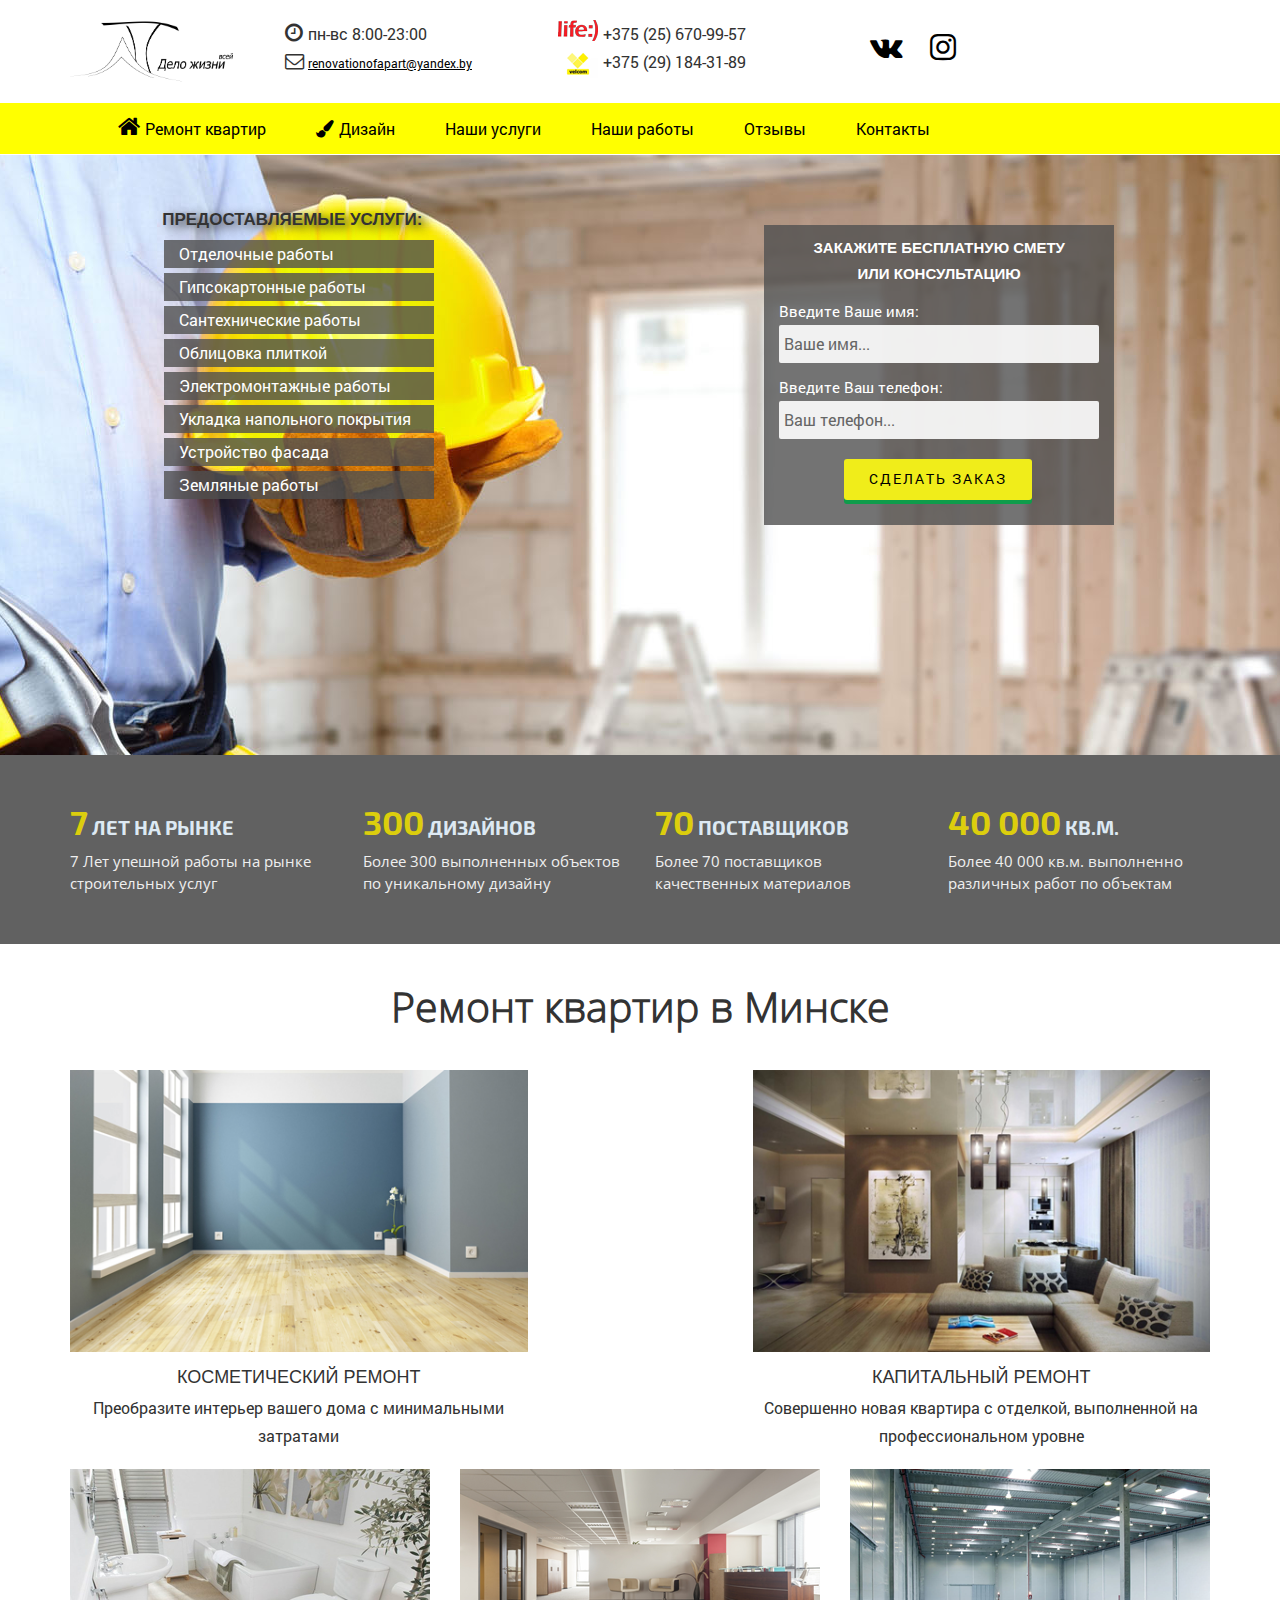
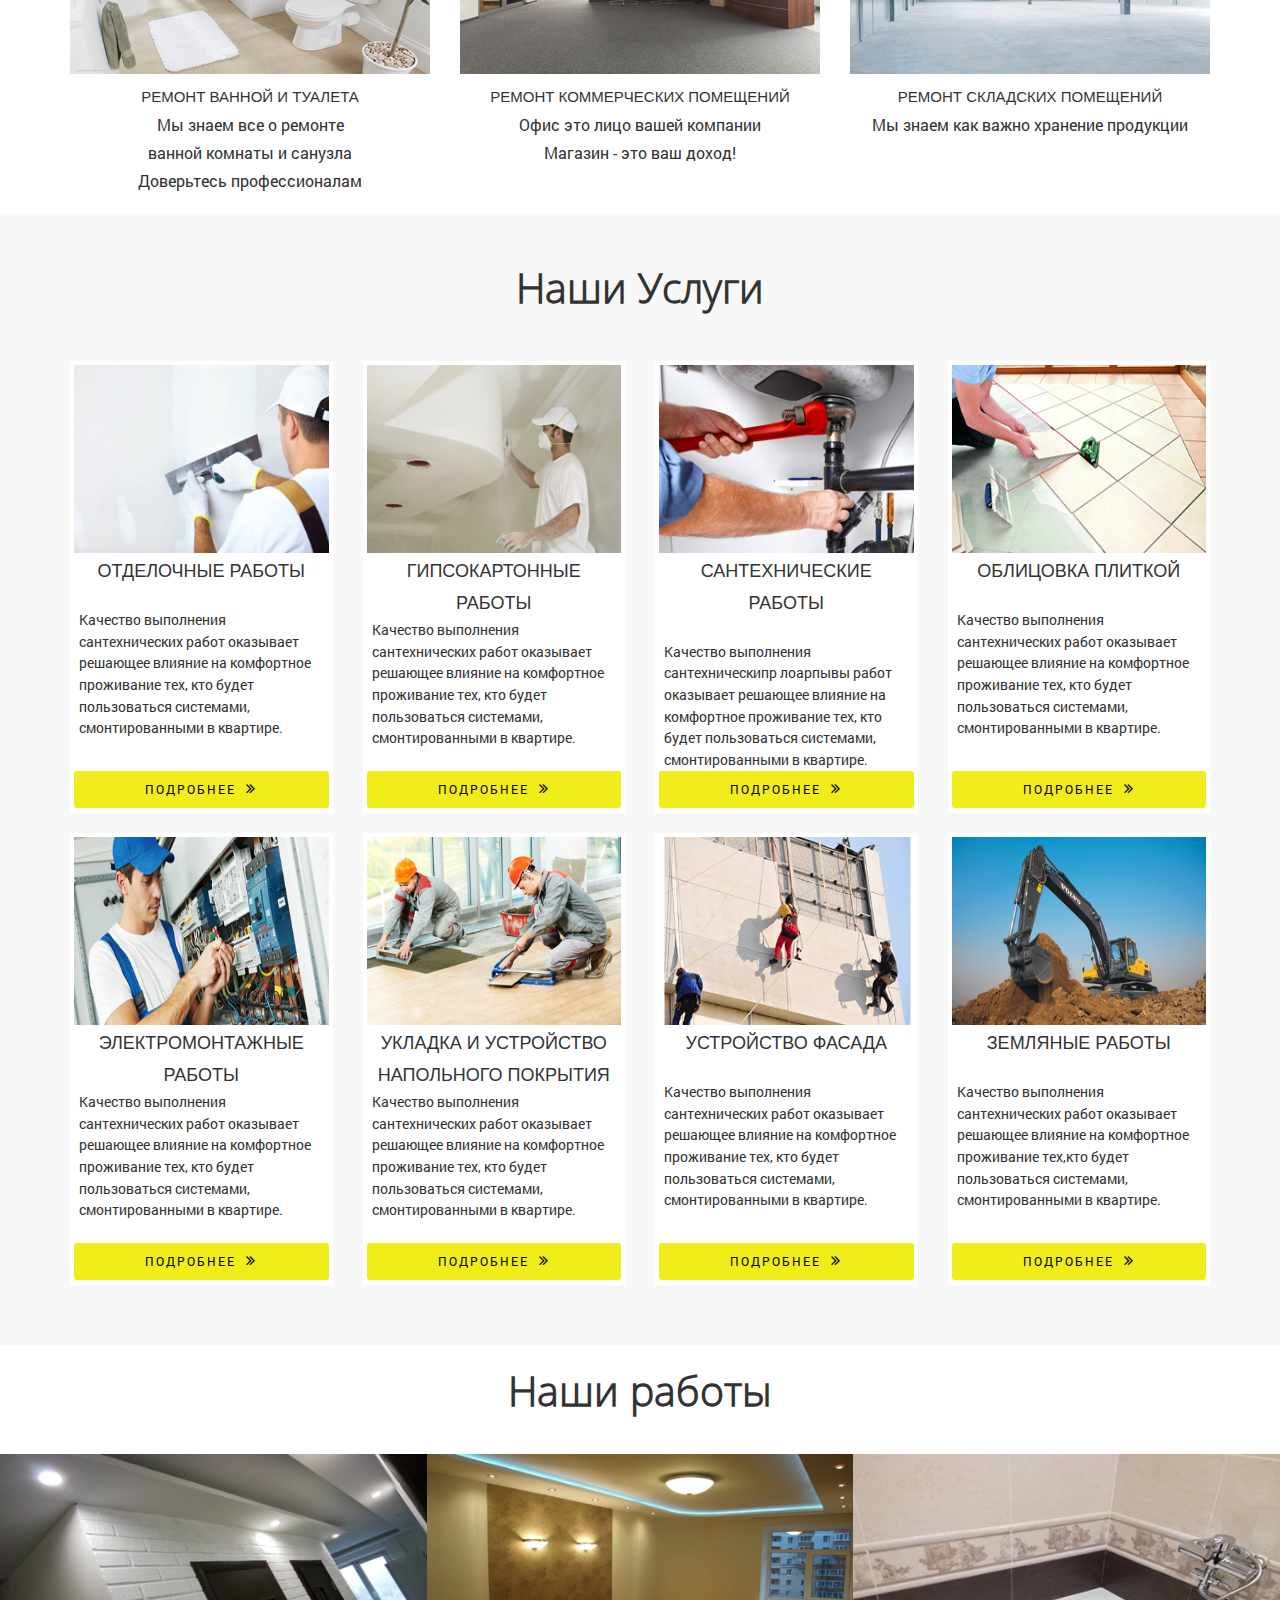
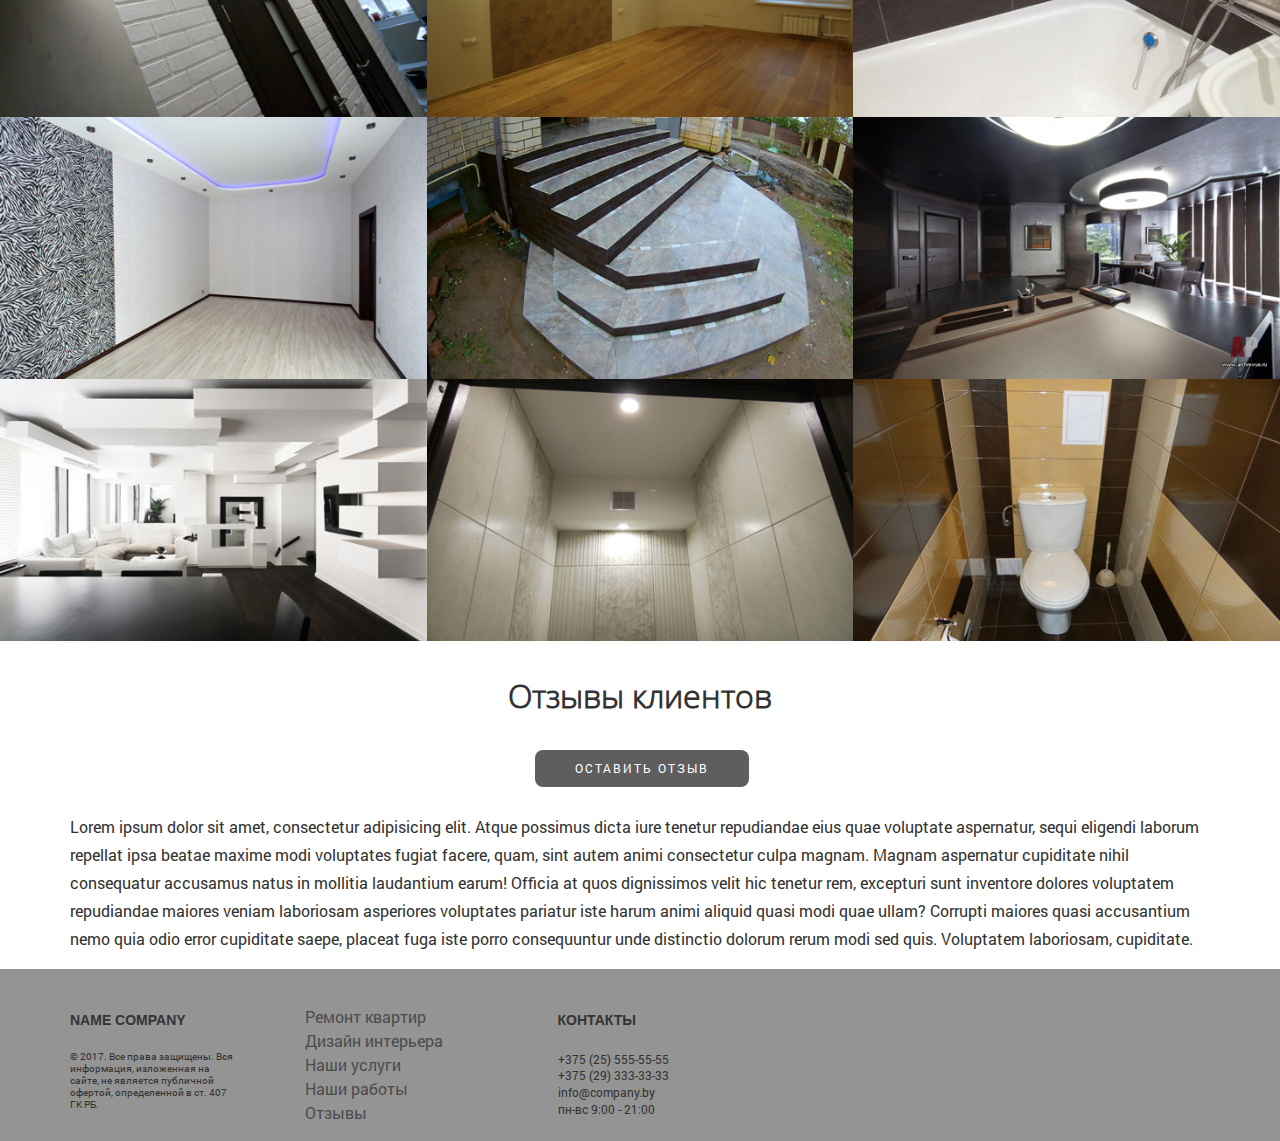
==== commit 3092fc4c: "v2" ====
--- a/index.html
+++ b/index.html
@@ -109,9 +109,9 @@
 	</div>
 	<div class="container-fluid">
 		
-		<div class="row">
+	<div class="row">
 		<div class="col-md-12 col-sm-4">
-			<a href="#" class="toggle-mnu hidden-lg"><span></span></a>
+			<a href="#" class="toggle-mnu hidden-lg"><span><i class="icon-reader">МЕНЮ</i></span></a>
 			<nav id="top-nav" class="main-mnu hidden-md hidden-sm hidden-xs">
 				<ul>
 					<li class="active"><a href="/"><i class="fa fa-home" aria-hidden="true"></i>Ремонт квартир</a></li>
@@ -119,7 +119,7 @@
 					<li class="services-pressing"><a href="#">Наши услуги</a></li>
 					<li class="works-pressing"><a href="#">Наши работы</a></li>
 					<li><a href="#">Отзывы</a></li>
-					<li><a href="#">Контакты</a></li>
+					<li><a href="price.html">Контакты</a></li>
 				</ul>
 			</nav>
 		</div>
@@ -228,7 +228,7 @@
 		<div class="row">
 			<h1>Ремонт квартир в Минске</h1>
 			<div class="col-sm-5">
-				<a href="site-assets/test-ajax.html" class="items simple-ajax-popup-align-top"><img src="img/top_sect/Kosmeticheskiy-remont.png" alt="Косметический ремонт" title="Косметический ремонт"></a>
+				<a href="site-assets/kosmeticheski-remont-ajax.html" class="items simple-ajax-popup-align-top"><img src="img/top_sect/Kosmeticheskiy-remont.png" alt="Косметический ремонт" title="Косметический ремонт"></a>
 				<h3>Косметический ремонт</h3>
 				<p>Преобразите интерьер вашего дома с минимальными затратами</p>
 			</div>
@@ -513,36 +513,15 @@
 </section>
 
 	
-	<section class="calculator">
-
-		<div class="container-fluid">
-		<h3>Расчитать примерную стоимость</h3>
-		
-		<b>Тип ремонта:</b><br/>
-	        <select onchange="calc()" id="type_design">
-	            <option value="0">Выбрать</option>
-	            <option value="24">Косметический ремонт</option>
-	            <option value="55">Капитальный ремонт</option>
-	            <option value="10000">Супер невьебенный ремонт</option>
-	            <option value="100000">Строительство котеджа</option>
-	            <option value="1000000">Строительство Особняка</option>
-	            <option value="10000000">Строительство Дворца</option>
-	            <option value="100000000">Строительство 24 этажного панельного дома</option>
-	            <option value="1000000000">Застройка Мачулищ и всей инфрастуктуры в районе</option>
-	            <option value="10000000000">Масштабная застройка города - миллионника (Акция!!! Метро в подарок)</option>
-	            <option value="100000000000">Строительство Мега города (Подведем Море к границе города!)</option>
-	            <option value="1000000000000">Апгрейд мега города в город - будущего (Космический лифт, метро через центр земли)</option>
-	            <option value="7">Дима ебанет обоев</option>
-	        </select><br/>
-	        <input type="checkbox" onchange="calc()" value="100" id="is_html" />
-	        <label for="is_html">Требуется создание дизайна?</label>
-	        <br/>
-	        Кол-во кв.м.: <input type="text" id="count" value="1" onchange="calc()" />
-	        <div>Примерная стоимость ремонта по вашим параметрам: <span id="result">0</span> бел.руб.</div>
-
-		</div>
-		<button class="button">Сделать заказ</button>
-	</section>
+<section class="about">
+	
+	<div class="container">
+		
+		<p>Lorem ipsum dolor sit amet, consectetur adipisicing elit. Atque possimus dicta iure tenetur repudiandae eius quae voluptate aspernatur, sequi eligendi laborum repellat ipsa beatae maxime modi voluptates fugiat facere, quam, sint autem animi consectetur culpa magnam. Magnam aspernatur cupiditate nihil consequatur accusamus natus in mollitia laudantium earum! Officia at quos dignissimos velit hic tenetur rem, excepturi sunt inventore dolores voluptatem repudiandae maiores veniam laboriosam asperiores voluptates pariatur iste harum animi aliquid quasi modi quae ullam? Corrupti maiores quasi accusantium nemo quia odio error cupiditate saepe, placeat fuga iste porro consequuntur unde distinctio dolorum rerum modi sed quis. Voluptatem laboriosam, cupiditate.</p>
+
+	</div>
+
+</section>
 
 
 
--- a/css/main.min.css
+++ b/css/main.min.css
@@ -1 +1 @@
-@font-face{font-family:robotoReqular;font-style:normal;font-weight:400;src:url(../fonts/RobotoRegular/RobotoRegular.eot?#iefix) format("embedded-opentype"),url(../fonts/RobotoRegular/RobotoRegular.woff) format("woff"),url(../fonts/RobotoRegular/RobotoRegular.ttf) format("truetype")}@font-face{font-family:roboto;font-style:normal;font-weight:700;src:url(../fonts/RobotoBold/RobotoBold.eot?#iefix) format("embedded-opentype"),url(../fonts/RobotoBold/RobotoBold.woff) format("woff"),url(../fonts/RobotoBold/RobotoBold.ttf) format("truetype")}@font-face{font-family:Exo2Bold;font-style:normal;font-weight:400;src:url(../fonts/Exo2Bold/Exo2Bold.eot?#iefix) format("embedded-opentype"),url(../fonts/Exo2Bold/Exo2Bold.woff) format("woff"),url(../fonts/Exo2Bold/Exo2Bold.ttf) format("truetype")}@font-face{font-family:OpenSansBold;font-style:normal;font-weight:400;src:url(../fonts/OpenSansBold/OpenSansBold.eot?#iefix) format("embedded-opentype"),url(../fonts/OpenSansBold/OpenSansBold.woff) format("woff"),url(../fonts/OpenSansBold/OpenSansBold.ttf) format("truetype")}@font-face{font-family:OpenSansLight;font-style:normal;font-weight:400;src:url(../fonts/OpenSansLight/OpenSansLight.eot?#iefix) format("embedded-opentype"),url(../fonts/OpenSansLight/OpenSansLight.woff) format("woff"),url(../fonts/OpenSansLight/OpenSansLight.ttf) format("truetype")}@font-face{font-family:OpenSansRegular;font-style:normal;font-weight:400;src:url(../fonts/OpenSansRegular/OpenSansRegular.eot?#iefix) format("embedded-opentype"),url(../fonts/OpenSansRegular/OpenSansRegular.woff) format("woff"),url(../fonts/OpenSansRegular/OpenSansRegular.ttf) format("truetype")}@font-face{font-family:OpenSansSemiBold;font-style:normal;font-weight:400;src:url(../fonts/OpenSansSemiBold/OpenSansSemiBold.eot?#iefix) format("embedded-opentype"),url(../fonts/OpenSansSemiBold/OpenSansSemiBold.woff) format("woff"),url(../fonts/OpenSansSemiBold/OpenSansSemiBold.ttf) format("truetype")}@font-face{font-family:fontawesome;font-style:normal;font-weight:400;src:url(../fonts/fontawesome/fontawesome-webfont.eot?#iefix) format("embedded-opentype"),url(../fonts/fontawesome/fontawesome-webfont.woff2) format("woff2"),url(../fonts/fontawesome/fontawesome-webfont.woff) format("woff"),url(../fonts/fontawesome/fontawesome-webfont.ttf) format("truetype"),url(../fonts/fontawesome/fontawesome-webfont.svg#fontawesome) format("svg")}html{font-family:sans-serif;-ms-text-size-adjust:100%;-webkit-text-size-adjust:100%}body{margin:0}article,aside,details,figcaption,figure,footer,header,hgroup,main,menu,nav,section,summary{display:block}audio,canvas,progress,video{display:inline-block;vertical-align:baseline}audio:not([controls]){display:none;height:0}[hidden],template{display:none}a{background-color:transparent}a:active,a:hover{outline:0}abbr[title]{border-bottom:1px dotted}b,strong{font-weight:700}dfn{font-style:italic}h1{font-size:2em;margin:.67em 0}mark{background:#ff0;color:#000}small{font-size:80%}sub,sup{font-size:75%;line-height:0;position:relative;vertical-align:baseline}sup{top:-.5em}sub{bottom:-.25em}img{border:0}svg:not(:root){overflow:hidden}figure{margin:1em 40px}hr{-webkit-box-sizing:content-box;box-sizing:content-box;height:0}pre{overflow:auto}code,kbd,pre,samp{font-family:monospace,monospace;font-size:1em}button,input,optgroup,select,textarea{color:inherit;font:inherit;margin:0}button{overflow:visible}button,select{text-transform:none}button,html input[type=button],input[type=reset],input[type=submit]{-webkit-appearance:button;cursor:pointer}button[disabled],html input[disabled]{cursor:default}button::-moz-focus-inner,input::-moz-focus-inner{border:0;padding:0}input{line-height:normal}input[type=checkbox],input[type=radio]{-webkit-box-sizing:border-box;box-sizing:border-box;padding:0}input[type=number]::-webkit-inner-spin-button,input[type=number]::-webkit-outer-spin-button{height:auto}input[type=search]{-webkit-appearance:textfield;-webkit-box-sizing:content-box;box-sizing:content-box}input[type=search]::-webkit-search-cancel-button,input[type=search]::-webkit-search-decoration{-webkit-appearance:none}fieldset{border:1px solid silver;margin:0 2px;padding:.35em .625em .75em}legend{border:0;padding:0}textarea{overflow:auto}optgroup{font-weight:700}table{border-collapse:collapse;border-spacing:0}td,th{padding:0}*{-webkit-box-sizing:border-box;box-sizing:border-box}:after,:before{-webkit-box-sizing:border-box;box-sizing:border-box}html{font-size:10px;-webkit-tap-highlight-color:transparent}body{font-family:"Helvetica Neue",Helvetica,Arial,sans-serif;font-size:14px;line-height:1.42857143;color:#333;background-color:#fff}button,input,select,textarea{font-family:inherit;font-size:inherit;line-height:inherit}a{color:#337ab7;text-decoration:none}a:focus,a:hover{color:#23527c;text-decoration:underline}a:focus{outline:5px auto -webkit-focus-ring-color;outline-offset:-2px}figure{margin:0}img{vertical-align:middle}.img-responsive{display:block;max-width:100%;height:auto}.img-rounded{-webkit-border-radius:6px;border-radius:6px}.img-thumbnail{padding:4px;line-height:1.42857143;background-color:#fff;border:1px solid #ddd;-webkit-border-radius:4px;border-radius:4px;-webkit-transition:all .2s ease-in-out;-o-transition:all .2s ease-in-out;transition:all .2s ease-in-out;display:inline-block;max-width:100%;height:auto}.img-circle{-webkit-border-radius:50%;border-radius:50%}hr{margin-top:20px;margin-bottom:20px;border:0;border-top:1px solid #eee}.sr-only{position:absolute;width:1px;height:1px;margin:-1px;padding:0;overflow:hidden;clip:rect(0,0,0,0);border:0}.sr-only-focusable:active,.sr-only-focusable:focus{position:static;width:auto;height:auto;margin:0;overflow:visible;clip:auto}[role=button]{cursor:pointer}.container{margin-right:auto;margin-left:auto;padding-left:15px;padding-right:15px}@media (min-width:768px){.container{width:750px}}@media (min-width:992px){.container{width:970px}}@media (min-width:1200px){.container{width:1170px}}.container-fluid{margin-right:auto;margin-left:auto;padding-left:15px;padding-right:15px}.row{margin-left:-15px;margin-right:-15px}.col-lg-1,.col-lg-10,.col-lg-11,.col-lg-12,.col-lg-2,.col-lg-3,.col-lg-4,.col-lg-5,.col-lg-6,.col-lg-7,.col-lg-8,.col-lg-9,.col-md-1,.col-md-10,.col-md-11,.col-md-12,.col-md-2,.col-md-3,.col-md-4,.col-md-5,.col-md-6,.col-md-7,.col-md-8,.col-md-9,.col-sm-1,.col-sm-10,.col-sm-11,.col-sm-12,.col-sm-2,.col-sm-3,.col-sm-4,.col-sm-5,.col-sm-6,.col-sm-7,.col-sm-8,.col-sm-9,.col-xs-1,.col-xs-10,.col-xs-11,.col-xs-12,.col-xs-2,.col-xs-3,.col-xs-4,.col-xs-5,.col-xs-6,.col-xs-7,.col-xs-8,.col-xs-9{position:relative;min-height:1px;padding-left:15px;padding-right:15px}.col-xs-1,.col-xs-10,.col-xs-11,.col-xs-12,.col-xs-2,.col-xs-3,.col-xs-4,.col-xs-5,.col-xs-6,.col-xs-7,.col-xs-8,.col-xs-9{float:left}.col-xs-12{width:100%}.col-xs-11{width:91.66666667%}.col-xs-10{width:83.33333333%}.col-xs-9{width:75%}.col-xs-8{width:66.66666667%}.col-xs-7{width:58.33333333%}.col-xs-6{width:50%}.col-xs-5{width:41.66666667%}.col-xs-4{width:33.33333333%}.col-xs-3{width:25%}.col-xs-2{width:16.66666667%}.col-xs-1{width:8.33333333%}.col-xs-pull-12{right:100%}.col-xs-pull-11{right:91.66666667%}.col-xs-pull-10{right:83.33333333%}.col-xs-pull-9{right:75%}.col-xs-pull-8{right:66.66666667%}.col-xs-pull-7{right:58.33333333%}.col-xs-pull-6{right:50%}.col-xs-pull-5{right:41.66666667%}.col-xs-pull-4{right:33.33333333%}.col-xs-pull-3{right:25%}.col-xs-pull-2{right:16.66666667%}.col-xs-pull-1{right:8.33333333%}.col-xs-pull-0{right:auto}.col-xs-push-12{left:100%}.col-xs-push-11{left:91.66666667%}.col-xs-push-10{left:83.33333333%}.col-xs-push-9{left:75%}.col-xs-push-8{left:66.66666667%}.col-xs-push-7{left:58.33333333%}.col-xs-push-6{left:50%}.col-xs-push-5{left:41.66666667%}.col-xs-push-4{left:33.33333333%}.col-xs-push-3{left:25%}.col-xs-push-2{left:16.66666667%}.col-xs-push-1{left:8.33333333%}.col-xs-push-0{left:auto}.col-xs-offset-12{margin-left:100%}.col-xs-offset-11{margin-left:91.66666667%}.col-xs-offset-10{margin-left:83.33333333%}.col-xs-offset-9{margin-left:75%}.col-xs-offset-8{margin-left:66.66666667%}.col-xs-offset-7{margin-left:58.33333333%}.col-xs-offset-6{margin-left:50%}.col-xs-offset-5{margin-left:41.66666667%}.col-xs-offset-4{margin-left:33.33333333%}.col-xs-offset-3{margin-left:25%}.col-xs-offset-2{margin-left:16.66666667%}.col-xs-offset-1{margin-left:8.33333333%}.col-xs-offset-0{margin-left:0}@media (min-width:768px){.col-sm-1,.col-sm-10,.col-sm-11,.col-sm-12,.col-sm-2,.col-sm-3,.col-sm-4,.col-sm-5,.col-sm-6,.col-sm-7,.col-sm-8,.col-sm-9{float:left}.col-sm-12{width:100%}.col-sm-11{width:91.66666667%}.col-sm-10{width:83.33333333%}.col-sm-9{width:75%}.col-sm-8{width:66.66666667%}.col-sm-7{width:58.33333333%}.col-sm-6{width:50%}.col-sm-5{width:41.66666667%}.col-sm-4{width:33.33333333%}.col-sm-3{width:25%}.col-sm-2{width:16.66666667%}.col-sm-1{width:8.33333333%}.col-sm-pull-12{right:100%}.col-sm-pull-11{right:91.66666667%}.col-sm-pull-10{right:83.33333333%}.col-sm-pull-9{right:75%}.col-sm-pull-8{right:66.66666667%}.col-sm-pull-7{right:58.33333333%}.col-sm-pull-6{right:50%}.col-sm-pull-5{right:41.66666667%}.col-sm-pull-4{right:33.33333333%}.col-sm-pull-3{right:25%}.col-sm-pull-2{right:16.66666667%}.col-sm-pull-1{right:8.33333333%}.col-sm-pull-0{right:auto}.col-sm-push-12{left:100%}.col-sm-push-11{left:91.66666667%}.col-sm-push-10{left:83.33333333%}.col-sm-push-9{left:75%}.col-sm-push-8{left:66.66666667%}.col-sm-push-7{left:58.33333333%}.col-sm-push-6{left:50%}.col-sm-push-5{left:41.66666667%}.col-sm-push-4{left:33.33333333%}.col-sm-push-3{left:25%}.col-sm-push-2{left:16.66666667%}.col-sm-push-1{left:8.33333333%}.col-sm-push-0{left:auto}.col-sm-offset-12{margin-left:100%}.col-sm-offset-11{margin-left:91.66666667%}.col-sm-offset-10{margin-left:83.33333333%}.col-sm-offset-9{margin-left:75%}.col-sm-offset-8{margin-left:66.66666667%}.col-sm-offset-7{margin-left:58.33333333%}.col-sm-offset-6{margin-left:50%}.col-sm-offset-5{margin-left:41.66666667%}.col-sm-offset-4{margin-left:33.33333333%}.col-sm-offset-3{margin-left:25%}.col-sm-offset-2{margin-left:16.66666667%}.col-sm-offset-1{margin-left:8.33333333%}.col-sm-offset-0{margin-left:0}}@media (min-width:992px){.col-md-1,.col-md-10,.col-md-11,.col-md-12,.col-md-2,.col-md-3,.col-md-4,.col-md-5,.col-md-6,.col-md-7,.col-md-8,.col-md-9{float:left}.col-md-12{width:100%}.col-md-11{width:91.66666667%}.col-md-10{width:83.33333333%}.col-md-9{width:75%}.col-md-8{width:66.66666667%}.col-md-7{width:58.33333333%}.col-md-6{width:50%}.col-md-5{width:41.66666667%}.col-md-4{width:33.33333333%}.col-md-3{width:25%}.col-md-2{width:16.66666667%}.col-md-1{width:8.33333333%}.col-md-pull-12{right:100%}.col-md-pull-11{right:91.66666667%}.col-md-pull-10{right:83.33333333%}.col-md-pull-9{right:75%}.col-md-pull-8{right:66.66666667%}.col-md-pull-7{right:58.33333333%}.col-md-pull-6{right:50%}.col-md-pull-5{right:41.66666667%}.col-md-pull-4{right:33.33333333%}.col-md-pull-3{right:25%}.col-md-pull-2{right:16.66666667%}.col-md-pull-1{right:8.33333333%}.col-md-pull-0{right:auto}.col-md-push-12{left:100%}.col-md-push-11{left:91.66666667%}.col-md-push-10{left:83.33333333%}.col-md-push-9{left:75%}.col-md-push-8{left:66.66666667%}.col-md-push-7{left:58.33333333%}.col-md-push-6{left:50%}.col-md-push-5{left:41.66666667%}.col-md-push-4{left:33.33333333%}.col-md-push-3{left:25%}.col-md-push-2{left:16.66666667%}.col-md-push-1{left:8.33333333%}.col-md-push-0{left:auto}.col-md-offset-12{margin-left:100%}.col-md-offset-11{margin-left:91.66666667%}.col-md-offset-10{margin-left:83.33333333%}.col-md-offset-9{margin-left:75%}.col-md-offset-8{margin-left:66.66666667%}.col-md-offset-7{margin-left:58.33333333%}.col-md-offset-6{margin-left:50%}.col-md-offset-5{margin-left:41.66666667%}.col-md-offset-4{margin-left:33.33333333%}.col-md-offset-3{margin-left:25%}.col-md-offset-2{margin-left:16.66666667%}.col-md-offset-1{margin-left:8.33333333%}.col-md-offset-0{margin-left:0}}@media (min-width:1200px){.col-lg-1,.col-lg-10,.col-lg-11,.col-lg-12,.col-lg-2,.col-lg-3,.col-lg-4,.col-lg-5,.col-lg-6,.col-lg-7,.col-lg-8,.col-lg-9{float:left}.col-lg-12{width:100%}.col-lg-11{width:91.66666667%}.col-lg-10{width:83.33333333%}.col-lg-9{width:75%}.col-lg-8{width:66.66666667%}.col-lg-7{width:58.33333333%}.col-lg-6{width:50%}.col-lg-5{width:41.66666667%}.col-lg-4{width:33.33333333%}.col-lg-3{width:25%}.col-lg-2{width:16.66666667%}.col-lg-1{width:8.33333333%}.col-lg-pull-12{right:100%}.col-lg-pull-11{right:91.66666667%}.col-lg-pull-10{right:83.33333333%}.col-lg-pull-9{right:75%}.col-lg-pull-8{right:66.66666667%}.col-lg-pull-7{right:58.33333333%}.col-lg-pull-6{right:50%}.col-lg-pull-5{right:41.66666667%}.col-lg-pull-4{right:33.33333333%}.col-lg-pull-3{right:25%}.col-lg-pull-2{right:16.66666667%}.col-lg-pull-1{right:8.33333333%}.col-lg-pull-0{right:auto}.col-lg-push-12{left:100%}.col-lg-push-11{left:91.66666667%}.col-lg-push-10{left:83.33333333%}.col-lg-push-9{left:75%}.col-lg-push-8{left:66.66666667%}.col-lg-push-7{left:58.33333333%}.col-lg-push-6{left:50%}.col-lg-push-5{left:41.66666667%}.col-lg-push-4{left:33.33333333%}.col-lg-push-3{left:25%}.col-lg-push-2{left:16.66666667%}.col-lg-push-1{left:8.33333333%}.col-lg-push-0{left:auto}.col-lg-offset-12{margin-left:100%}.col-lg-offset-11{margin-left:91.66666667%}.col-lg-offset-10{margin-left:83.33333333%}.col-lg-offset-9{margin-left:75%}.col-lg-offset-8{margin-left:66.66666667%}.col-lg-offset-7{margin-left:58.33333333%}.col-lg-offset-6{margin-left:50%}.col-lg-offset-5{margin-left:41.66666667%}.col-lg-offset-4{margin-left:33.33333333%}.col-lg-offset-3{margin-left:25%}.col-lg-offset-2{margin-left:16.66666667%}.col-lg-offset-1{margin-left:8.33333333%}.col-lg-offset-0{margin-left:0}}.clearfix:after,.clearfix:before,.container-fluid:after,.container-fluid:before,.container:after,.container:before,.row:after,.row:before{content:" ";display:table}.clearfix:after,.container-fluid:after,.container:after,.row:after{clear:both}.center-block{display:block;margin-left:auto;margin-right:auto}.pull-right{float:right!important}.pull-left{float:left!important}.hide{display:none!important}.show{display:block!important}.invisible{visibility:hidden}.text-hide{font:0/0 a;color:transparent;text-shadow:none;background-color:transparent;border:0}.hidden{display:none!important}.affix{position:fixed}@-ms-viewport{width:device-width}.visible-lg,.visible-md,.visible-sm,.visible-xs{display:none!important}.visible-lg-block,.visible-lg-inline,.visible-lg-inline-block,.visible-md-block,.visible-md-inline,.visible-md-inline-block,.visible-sm-block,.visible-sm-inline,.visible-sm-inline-block,.visible-xs-block,.visible-xs-inline,.visible-xs-inline-block{display:none!important}@media (max-width:767px){.visible-xs{display:block!important}table.visible-xs{display:table!important}tr.visible-xs{display:table-row!important}td.visible-xs,th.visible-xs{display:table-cell!important}}@media (max-width:767px){.visible-xs-block{display:block!important}}@media (max-width:767px){.visible-xs-inline{display:inline!important}}@media (max-width:767px){.visible-xs-inline-block{display:inline-block!important}}@media (min-width:768px) and (max-width:991px){.visible-sm{display:block!important}table.visible-sm{display:table!important}tr.visible-sm{display:table-row!important}td.visible-sm,th.visible-sm{display:table-cell!important}}@media (min-width:768px) and (max-width:991px){.visible-sm-block{display:block!important}}@media (min-width:768px) and (max-width:991px){.visible-sm-inline{display:inline!important}}@media (min-width:768px) and (max-width:991px){.visible-sm-inline-block{display:inline-block!important}}@media (min-width:992px) and (max-width:1199px){.visible-md{display:block!important}table.visible-md{display:table!important}tr.visible-md{display:table-row!important}td.visible-md,th.visible-md{display:table-cell!important}}@media (min-width:992px) and (max-width:1199px){.visible-md-block{display:block!important}}@media (min-width:992px) and (max-width:1199px){.visible-md-inline{display:inline!important}}@media (min-width:992px) and (max-width:1199px){.visible-md-inline-block{display:inline-block!important}}@media (min-width:1200px){.visible-lg{display:block!important}table.visible-lg{display:table!important}tr.visible-lg{display:table-row!important}td.visible-lg,th.visible-lg{display:table-cell!important}}@media (min-width:1200px){.visible-lg-block{display:block!important}}@media (min-width:1200px){.visible-lg-inline{display:inline!important}}@media (min-width:1200px){.visible-lg-inline-block{display:inline-block!important}}@media (max-width:767px){.hidden-xs{display:none!important}}@media (min-width:768px) and (max-width:991px){.hidden-sm{display:none!important}}@media (min-width:992px) and (max-width:1199px){.hidden-md{display:none!important}}@media (min-width:1200px){.hidden-lg{display:none!important}}.visible-print{display:none!important}@media print{.visible-print{display:block!important}table.visible-print{display:table!important}tr.visible-print{display:table-row!important}td.visible-print,th.visible-print{display:table-cell!important}}.visible-print-block{display:none!important}@media print{.visible-print-block{display:block!important}}.visible-print-inline{display:none!important}@media print{.visible-print-inline{display:inline!important}}.visible-print-inline-block{display:none!important}@media print{.visible-print-inline-block{display:inline-block!important}}@media print{.hidden-print{display:none!important}}@font-face{font-family:FontAwesome;src:url(/fonts/fontawesome/fontawesome-webfont.eot?v=4.7.0);src:url(/fonts/fontawesome/fontawesome-webfont.eot?#iefix&v=4.7.0) format("embedded-opentype"),url(/fonts/fontawesome/fontawesome-webfont.woff2?v=4.7.0) format("woff2"),url(/fonts/fontawesome/fontawesome-webfont.woff?v=4.7.0) format("woff"),url(/fonts/fontawesome/fontawesome-webfont.ttf?v=4.7.0) format("truetype"),url(/fonts/fontawesome/fontawesome-webfont.svg?v=4.7.0#fontawesomeregular) format("svg");font-weight:400;font-style:normal}.fa{display:inline-block;font:normal normal normal 14px/1 FontAwesome;font-size:inherit;text-rendering:auto;-webkit-font-smoothing:antialiased;-moz-osx-font-smoothing:grayscale}.fa-lg{font-size:1.33333333em;line-height:.75em;vertical-align:-15%}.fa-2x{font-size:2em}.fa-3x{font-size:3em}.fa-4x{font-size:4em}.fa-5x{font-size:5em}.fa-fw{width:1.28571429em;text-align:center}.fa-ul{padding-left:0;margin-left:2.14285714em;list-style-type:none}.fa-ul>li{position:relative}.fa-li{position:absolute;left:-2.14285714em;width:2.14285714em;top:.14285714em;text-align:center}.fa-li.fa-lg{left:-1.85714286em}.fa-border{padding:.2em .25em .15em;border:solid .08em #eee;-webkit-border-radius:.1em;border-radius:.1em}.fa-pull-left{float:left}.fa-pull-right{float:right}.fa.fa-pull-left{margin-right:.3em}.fa.fa-pull-right{margin-left:.3em}.pull-right{float:right}.pull-left{float:left}.fa.pull-left{margin-right:.3em}.fa.pull-right{margin-left:.3em}.fa-spin{-webkit-animation:fa-spin 2s infinite linear;animation:fa-spin 2s infinite linear}.fa-pulse{-webkit-animation:fa-spin 1s infinite steps(8);animation:fa-spin 1s infinite steps(8)}@-webkit-keyframes fa-spin{0%{-webkit-transform:rotate(0);transform:rotate(0)}100%{-webkit-transform:rotate(359deg);transform:rotate(359deg)}}@keyframes fa-spin{0%{-webkit-transform:rotate(0);transform:rotate(0)}100%{-webkit-transform:rotate(359deg);transform:rotate(359deg)}}.fa-rotate-90{-webkit-transform:rotate(90deg);-ms-transform:rotate(90deg);transform:rotate(90deg)}.fa-rotate-180{-webkit-transform:rotate(180deg);-ms-transform:rotate(180deg);transform:rotate(180deg)}.fa-rotate-270{-webkit-transform:rotate(270deg);-ms-transform:rotate(270deg);transform:rotate(270deg)}.fa-flip-horizontal{-webkit-transform:scale(-1,1);-ms-transform:scale(-1,1);transform:scale(-1,1)}.fa-flip-vertical{-webkit-transform:scale(1,-1);-ms-transform:scale(1,-1);transform:scale(1,-1)}:root .fa-flip-horizontal,:root .fa-flip-vertical,:root .fa-rotate-180,:root .fa-rotate-270,:root .fa-rotate-90{-webkit-filter:none;filter:none}.fa-stack{position:relative;display:inline-block;width:2em;height:2em;line-height:2em;vertical-align:middle}.fa-stack-1x,.fa-stack-2x{position:absolute;left:0;width:100%;text-align:center}.fa-stack-1x{line-height:inherit}.fa-stack-2x{font-size:2em}.fa-inverse{color:#fff}.fa-glass:before{content:"\f000"}.fa-music:before{content:"\f001"}.fa-search:before{content:"\f002"}.fa-envelope-o:before{content:"\f003"}.fa-heart:before{content:"\f004"}.fa-star:before{content:"\f005"}.fa-star-o:before{content:"\f006"}.fa-user:before{content:"\f007"}.fa-film:before{content:"\f008"}.fa-th-large:before{content:"\f009"}.fa-th:before{content:"\f00a"}.fa-th-list:before{content:"\f00b"}.fa-check:before{content:"\f00c"}.fa-close:before,.fa-remove:before,.fa-times:before{content:"\f00d"}.fa-search-plus:before{content:"\f00e"}.fa-search-minus:before{content:"\f010"}.fa-power-off:before{content:"\f011"}.fa-signal:before{content:"\f012"}.fa-cog:before,.fa-gear:before{content:"\f013"}.fa-trash-o:before{content:"\f014"}.fa-home:before{content:"\f015"}.fa-file-o:before{content:"\f016"}.fa-clock-o:before{content:"\f017"}.fa-road:before{content:"\f018"}.fa-download:before{content:"\f019"}.fa-arrow-circle-o-down:before{content:"\f01a"}.fa-arrow-circle-o-up:before{content:"\f01b"}.fa-inbox:before{content:"\f01c"}.fa-play-circle-o:before{content:"\f01d"}.fa-repeat:before,.fa-rotate-right:before{content:"\f01e"}.fa-refresh:before{content:"\f021"}.fa-list-alt:before{content:"\f022"}.fa-lock:before{content:"\f023"}.fa-flag:before{content:"\f024"}.fa-headphones:before{content:"\f025"}.fa-volume-off:before{content:"\f026"}.fa-volume-down:before{content:"\f027"}.fa-volume-up:before{content:"\f028"}.fa-qrcode:before{content:"\f029"}.fa-barcode:before{content:"\f02a"}.fa-tag:before{content:"\f02b"}.fa-tags:before{content:"\f02c"}.fa-book:before{content:"\f02d"}.fa-bookmark:before{content:"\f02e"}.fa-print:before{content:"\f02f"}.fa-camera:before{content:"\f030"}.fa-font:before{content:"\f031"}.fa-bold:before{content:"\f032"}.fa-italic:before{content:"\f033"}.fa-text-height:before{content:"\f034"}.fa-text-width:before{content:"\f035"}.fa-align-left:before{content:"\f036"}.fa-align-center:before{content:"\f037"}.fa-align-right:before{content:"\f038"}.fa-align-justify:before{content:"\f039"}.fa-list:before{content:"\f03a"}.fa-dedent:before,.fa-outdent:before{content:"\f03b"}.fa-indent:before{content:"\f03c"}.fa-video-camera:before{content:"\f03d"}.fa-image:before,.fa-photo:before,.fa-picture-o:before{content:"\f03e"}.fa-pencil:before{content:"\f040"}.fa-map-marker:before{content:"\f041"}.fa-adjust:before{content:"\f042"}.fa-tint:before{content:"\f043"}.fa-edit:before,.fa-pencil-square-o:before{content:"\f044"}.fa-share-square-o:before{content:"\f045"}.fa-check-square-o:before{content:"\f046"}.fa-arrows:before{content:"\f047"}.fa-step-backward:before{content:"\f048"}.fa-fast-backward:before{content:"\f049"}.fa-backward:before{content:"\f04a"}.fa-play:before{content:"\f04b"}.fa-pause:before{content:"\f04c"}.fa-stop:before{content:"\f04d"}.fa-forward:before{content:"\f04e"}.fa-fast-forward:before{content:"\f050"}.fa-step-forward:before{content:"\f051"}.fa-eject:before{content:"\f052"}.fa-chevron-left:before{content:"\f053"}.fa-chevron-right:before{content:"\f054"}.fa-plus-circle:before{content:"\f055"}.fa-minus-circle:before{content:"\f056"}.fa-times-circle:before{content:"\f057"}.fa-check-circle:before{content:"\f058"}.fa-question-circle:before{content:"\f059"}.fa-info-circle:before{content:"\f05a"}.fa-crosshairs:before{content:"\f05b"}.fa-times-circle-o:before{content:"\f05c"}.fa-check-circle-o:before{content:"\f05d"}.fa-ban:before{content:"\f05e"}.fa-arrow-left:before{content:"\f060"}.fa-arrow-right:before{content:"\f061"}.fa-arrow-up:before{content:"\f062"}.fa-arrow-down:before{content:"\f063"}.fa-mail-forward:before,.fa-share:before{content:"\f064"}.fa-expand:before{content:"\f065"}.fa-compress:before{content:"\f066"}.fa-plus:before{content:"\f067"}.fa-minus:before{content:"\f068"}.fa-asterisk:before{content:"\f069"}.fa-exclamation-circle:before{content:"\f06a"}.fa-gift:before{content:"\f06b"}.fa-leaf:before{content:"\f06c"}.fa-fire:before{content:"\f06d"}.fa-eye:before{content:"\f06e"}.fa-eye-slash:before{content:"\f070"}.fa-exclamation-triangle:before,.fa-warning:before{content:"\f071"}.fa-plane:before{content:"\f072"}.fa-calendar:before{content:"\f073"}.fa-random:before{content:"\f074"}.fa-comment:before{content:"\f075"}.fa-magnet:before{content:"\f076"}.fa-chevron-up:before{content:"\f077"}.fa-chevron-down:before{content:"\f078"}.fa-retweet:before{content:"\f079"}.fa-shopping-cart:before{content:"\f07a"}.fa-folder:before{content:"\f07b"}.fa-folder-open:before{content:"\f07c"}.fa-arrows-v:before{content:"\f07d"}.fa-arrows-h:before{content:"\f07e"}.fa-bar-chart-o:before,.fa-bar-chart:before{content:"\f080"}.fa-twitter-square:before{content:"\f081"}.fa-facebook-square:before{content:"\f082"}.fa-camera-retro:before{content:"\f083"}.fa-key:before{content:"\f084"}.fa-cogs:before,.fa-gears:before{content:"\f085"}.fa-comments:before{content:"\f086"}.fa-thumbs-o-up:before{content:"\f087"}.fa-thumbs-o-down:before{content:"\f088"}.fa-star-half:before{content:"\f089"}.fa-heart-o:before{content:"\f08a"}.fa-sign-out:before{content:"\f08b"}.fa-linkedin-square:before{content:"\f08c"}.fa-thumb-tack:before{content:"\f08d"}.fa-external-link:before{content:"\f08e"}.fa-sign-in:before{content:"\f090"}.fa-trophy:before{content:"\f091"}.fa-github-square:before{content:"\f092"}.fa-upload:before{content:"\f093"}.fa-lemon-o:before{content:"\f094"}.fa-phone:before{content:"\f095"}.fa-square-o:before{content:"\f096"}.fa-bookmark-o:before{content:"\f097"}.fa-phone-square:before{content:"\f098"}.fa-twitter:before{content:"\f099"}.fa-facebook-f:before,.fa-facebook:before{content:"\f09a"}.fa-github:before{content:"\f09b"}.fa-unlock:before{content:"\f09c"}.fa-credit-card:before{content:"\f09d"}.fa-feed:before,.fa-rss:before{content:"\f09e"}.fa-hdd-o:before{content:"\f0a0"}.fa-bullhorn:before{content:"\f0a1"}.fa-bell:before{content:"\f0f3"}.fa-certificate:before{content:"\f0a3"}.fa-hand-o-right:before{content:"\f0a4"}.fa-hand-o-left:before{content:"\f0a5"}.fa-hand-o-up:before{content:"\f0a6"}.fa-hand-o-down:before{content:"\f0a7"}.fa-arrow-circle-left:before{content:"\f0a8"}.fa-arrow-circle-right:before{content:"\f0a9"}.fa-arrow-circle-up:before{content:"\f0aa"}.fa-arrow-circle-down:before{content:"\f0ab"}.fa-globe:before{content:"\f0ac"}.fa-wrench:before{content:"\f0ad"}.fa-tasks:before{content:"\f0ae"}.fa-filter:before{content:"\f0b0"}.fa-briefcase:before{content:"\f0b1"}.fa-arrows-alt:before{content:"\f0b2"}.fa-group:before,.fa-users:before{content:"\f0c0"}.fa-chain:before,.fa-link:before{content:"\f0c1"}.fa-cloud:before{content:"\f0c2"}.fa-flask:before{content:"\f0c3"}.fa-cut:before,.fa-scissors:before{content:"\f0c4"}.fa-copy:before,.fa-files-o:before{content:"\f0c5"}.fa-paperclip:before{content:"\f0c6"}.fa-floppy-o:before,.fa-save:before{content:"\f0c7"}.fa-square:before{content:"\f0c8"}.fa-bars:before,.fa-navicon:before,.fa-reorder:before{content:"\f0c9"}.fa-list-ul:before{content:"\f0ca"}.fa-list-ol:before{content:"\f0cb"}.fa-strikethrough:before{content:"\f0cc"}.fa-underline:before{content:"\f0cd"}.fa-table:before{content:"\f0ce"}.fa-magic:before{content:"\f0d0"}.fa-truck:before{content:"\f0d1"}.fa-pinterest:before{content:"\f0d2"}.fa-pinterest-square:before{content:"\f0d3"}.fa-google-plus-square:before{content:"\f0d4"}.fa-google-plus:before{content:"\f0d5"}.fa-money:before{content:"\f0d6"}.fa-caret-down:before{content:"\f0d7"}.fa-caret-up:before{content:"\f0d8"}.fa-caret-left:before{content:"\f0d9"}.fa-caret-right:before{content:"\f0da"}.fa-columns:before{content:"\f0db"}.fa-sort:before,.fa-unsorted:before{content:"\f0dc"}.fa-sort-desc:before,.fa-sort-down:before{content:"\f0dd"}.fa-sort-asc:before,.fa-sort-up:before{content:"\f0de"}.fa-envelope:before{content:"\f0e0"}.fa-linkedin:before{content:"\f0e1"}.fa-rotate-left:before,.fa-undo:before{content:"\f0e2"}.fa-gavel:before,.fa-legal:before{content:"\f0e3"}.fa-dashboard:before,.fa-tachometer:before{content:"\f0e4"}.fa-comment-o:before{content:"\f0e5"}.fa-comments-o:before{content:"\f0e6"}.fa-bolt:before,.fa-flash:before{content:"\f0e7"}.fa-sitemap:before{content:"\f0e8"}.fa-umbrella:before{content:"\f0e9"}.fa-clipboard:before,.fa-paste:before{content:"\f0ea"}.fa-lightbulb-o:before{content:"\f0eb"}.fa-exchange:before{content:"\f0ec"}.fa-cloud-download:before{content:"\f0ed"}.fa-cloud-upload:before{content:"\f0ee"}.fa-user-md:before{content:"\f0f0"}.fa-stethoscope:before{content:"\f0f1"}.fa-suitcase:before{content:"\f0f2"}.fa-bell-o:before{content:"\f0a2"}.fa-coffee:before{content:"\f0f4"}.fa-cutlery:before{content:"\f0f5"}.fa-file-text-o:before{content:"\f0f6"}.fa-building-o:before{content:"\f0f7"}.fa-hospital-o:before{content:"\f0f8"}.fa-ambulance:before{content:"\f0f9"}.fa-medkit:before{content:"\f0fa"}.fa-fighter-jet:before{content:"\f0fb"}.fa-beer:before{content:"\f0fc"}.fa-h-square:before{content:"\f0fd"}.fa-plus-square:before{content:"\f0fe"}.fa-angle-double-left:before{content:"\f100"}.fa-angle-double-right:before{content:"\f101"}.fa-angle-double-up:before{content:"\f102"}.fa-angle-double-down:before{content:"\f103"}.fa-angle-left:before{content:"\f104"}.fa-angle-right:before{content:"\f105"}.fa-angle-up:before{content:"\f106"}.fa-angle-down:before{content:"\f107"}.fa-desktop:before{content:"\f108"}.fa-laptop:before{content:"\f109"}.fa-tablet:before{content:"\f10a"}.fa-mobile-phone:before,.fa-mobile:before{content:"\f10b"}.fa-circle-o:before{content:"\f10c"}.fa-quote-left:before{content:"\f10d"}.fa-quote-right:before{content:"\f10e"}.fa-spinner:before{content:"\f110"}.fa-circle:before{content:"\f111"}.fa-mail-reply:before,.fa-reply:before{content:"\f112"}.fa-github-alt:before{content:"\f113"}.fa-folder-o:before{content:"\f114"}.fa-folder-open-o:before{content:"\f115"}.fa-smile-o:before{content:"\f118"}.fa-frown-o:before{content:"\f119"}.fa-meh-o:before{content:"\f11a"}.fa-gamepad:before{content:"\f11b"}.fa-keyboard-o:before{content:"\f11c"}.fa-flag-o:before{content:"\f11d"}.fa-flag-checkered:before{content:"\f11e"}.fa-terminal:before{content:"\f120"}.fa-code:before{content:"\f121"}.fa-mail-reply-all:before,.fa-reply-all:before{content:"\f122"}.fa-star-half-empty:before,.fa-star-half-full:before,.fa-star-half-o:before{content:"\f123"}.fa-location-arrow:before{content:"\f124"}.fa-crop:before{content:"\f125"}.fa-code-fork:before{content:"\f126"}.fa-chain-broken:before,.fa-unlink:before{content:"\f127"}.fa-question:before{content:"\f128"}.fa-info:before{content:"\f129"}.fa-exclamation:before{content:"\f12a"}.fa-superscript:before{content:"\f12b"}.fa-subscript:before{content:"\f12c"}.fa-eraser:before{content:"\f12d"}.fa-puzzle-piece:before{content:"\f12e"}.fa-microphone:before{content:"\f130"}.fa-microphone-slash:before{content:"\f131"}.fa-shield:before{content:"\f132"}.fa-calendar-o:before{content:"\f133"}.fa-fire-extinguisher:before{content:"\f134"}.fa-rocket:before{content:"\f135"}.fa-maxcdn:before{content:"\f136"}.fa-chevron-circle-left:before{content:"\f137"}.fa-chevron-circle-right:before{content:"\f138"}.fa-chevron-circle-up:before{content:"\f139"}.fa-chevron-circle-down:before{content:"\f13a"}.fa-html5:before{content:"\f13b"}.fa-css3:before{content:"\f13c"}.fa-anchor:before{content:"\f13d"}.fa-unlock-alt:before{content:"\f13e"}.fa-bullseye:before{content:"\f140"}.fa-ellipsis-h:before{content:"\f141"}.fa-ellipsis-v:before{content:"\f142"}.fa-rss-square:before{content:"\f143"}.fa-play-circle:before{content:"\f144"}.fa-ticket:before{content:"\f145"}.fa-minus-square:before{content:"\f146"}.fa-minus-square-o:before{content:"\f147"}.fa-level-up:before{content:"\f148"}.fa-level-down:before{content:"\f149"}.fa-check-square:before{content:"\f14a"}.fa-pencil-square:before{content:"\f14b"}.fa-external-link-square:before{content:"\f14c"}.fa-share-square:before{content:"\f14d"}.fa-compass:before{content:"\f14e"}.fa-caret-square-o-down:before,.fa-toggle-down:before{content:"\f150"}.fa-caret-square-o-up:before,.fa-toggle-up:before{content:"\f151"}.fa-caret-square-o-right:before,.fa-toggle-right:before{content:"\f152"}.fa-eur:before,.fa-euro:before{content:"\f153"}.fa-gbp:before{content:"\f154"}.fa-dollar:before,.fa-usd:before{content:"\f155"}.fa-inr:before,.fa-rupee:before{content:"\f156"}.fa-cny:before,.fa-jpy:before,.fa-rmb:before,.fa-yen:before{content:"\f157"}.fa-rouble:before,.fa-rub:before,.fa-ruble:before{content:"\f158"}.fa-krw:before,.fa-won:before{content:"\f159"}.fa-bitcoin:before,.fa-btc:before{content:"\f15a"}.fa-file:before{content:"\f15b"}.fa-file-text:before{content:"\f15c"}.fa-sort-alpha-asc:before{content:"\f15d"}.fa-sort-alpha-desc:before{content:"\f15e"}.fa-sort-amount-asc:before{content:"\f160"}.fa-sort-amount-desc:before{content:"\f161"}.fa-sort-numeric-asc:before{content:"\f162"}.fa-sort-numeric-desc:before{content:"\f163"}.fa-thumbs-up:before{content:"\f164"}.fa-thumbs-down:before{content:"\f165"}.fa-youtube-square:before{content:"\f166"}.fa-youtube:before{content:"\f167"}.fa-xing:before{content:"\f168"}.fa-xing-square:before{content:"\f169"}.fa-youtube-play:before{content:"\f16a"}.fa-dropbox:before{content:"\f16b"}.fa-stack-overflow:before{content:"\f16c"}.fa-instagram:before{content:"\f16d"}.fa-flickr:before{content:"\f16e"}.fa-adn:before{content:"\f170"}.fa-bitbucket:before{content:"\f171"}.fa-bitbucket-square:before{content:"\f172"}.fa-tumblr:before{content:"\f173"}.fa-tumblr-square:before{content:"\f174"}.fa-long-arrow-down:before{content:"\f175"}.fa-long-arrow-up:before{content:"\f176"}.fa-long-arrow-left:before{content:"\f177"}.fa-long-arrow-right:before{content:"\f178"}.fa-apple:before{content:"\f179"}.fa-windows:before{content:"\f17a"}.fa-android:before{content:"\f17b"}.fa-linux:before{content:"\f17c"}.fa-dribbble:before{content:"\f17d"}.fa-skype:before{content:"\f17e"}.fa-foursquare:before{content:"\f180"}.fa-trello:before{content:"\f181"}.fa-female:before{content:"\f182"}.fa-male:before{content:"\f183"}.fa-gittip:before,.fa-gratipay:before{content:"\f184"}.fa-sun-o:before{content:"\f185"}.fa-moon-o:before{content:"\f186"}.fa-archive:before{content:"\f187"}.fa-bug:before{content:"\f188"}.fa-vk:before{content:"\f189"}.fa-weibo:before{content:"\f18a"}.fa-renren:before{content:"\f18b"}.fa-pagelines:before{content:"\f18c"}.fa-stack-exchange:before{content:"\f18d"}.fa-arrow-circle-o-right:before{content:"\f18e"}.fa-arrow-circle-o-left:before{content:"\f190"}.fa-caret-square-o-left:before,.fa-toggle-left:before{content:"\f191"}.fa-dot-circle-o:before{content:"\f192"}.fa-wheelchair:before{content:"\f193"}.fa-vimeo-square:before{content:"\f194"}.fa-try:before,.fa-turkish-lira:before{content:"\f195"}.fa-plus-square-o:before{content:"\f196"}.fa-space-shuttle:before{content:"\f197"}.fa-slack:before{content:"\f198"}.fa-envelope-square:before{content:"\f199"}.fa-wordpress:before{content:"\f19a"}.fa-openid:before{content:"\f19b"}.fa-bank:before,.fa-institution:before,.fa-university:before{content:"\f19c"}.fa-graduation-cap:before,.fa-mortar-board:before{content:"\f19d"}.fa-yahoo:before{content:"\f19e"}.fa-google:before{content:"\f1a0"}.fa-reddit:before{content:"\f1a1"}.fa-reddit-square:before{content:"\f1a2"}.fa-stumbleupon-circle:before{content:"\f1a3"}.fa-stumbleupon:before{content:"\f1a4"}.fa-delicious:before{content:"\f1a5"}.fa-digg:before{content:"\f1a6"}.fa-pied-piper-pp:before{content:"\f1a7"}.fa-pied-piper-alt:before{content:"\f1a8"}.fa-drupal:before{content:"\f1a9"}.fa-joomla:before{content:"\f1aa"}.fa-language:before{content:"\f1ab"}.fa-fax:before{content:"\f1ac"}.fa-building:before{content:"\f1ad"}.fa-child:before{content:"\f1ae"}.fa-paw:before{content:"\f1b0"}.fa-spoon:before{content:"\f1b1"}.fa-cube:before{content:"\f1b2"}.fa-cubes:before{content:"\f1b3"}.fa-behance:before{content:"\f1b4"}.fa-behance-square:before{content:"\f1b5"}.fa-steam:before{content:"\f1b6"}.fa-steam-square:before{content:"\f1b7"}.fa-recycle:before{content:"\f1b8"}.fa-automobile:before,.fa-car:before{content:"\f1b9"}.fa-cab:before,.fa-taxi:before{content:"\f1ba"}.fa-tree:before{content:"\f1bb"}.fa-spotify:before{content:"\f1bc"}.fa-deviantart:before{content:"\f1bd"}.fa-soundcloud:before{content:"\f1be"}.fa-database:before{content:"\f1c0"}.fa-file-pdf-o:before{content:"\f1c1"}.fa-file-word-o:before{content:"\f1c2"}.fa-file-excel-o:before{content:"\f1c3"}.fa-file-powerpoint-o:before{content:"\f1c4"}.fa-file-image-o:before,.fa-file-photo-o:before,.fa-file-picture-o:before{content:"\f1c5"}.fa-file-archive-o:before,.fa-file-zip-o:before{content:"\f1c6"}.fa-file-audio-o:before,.fa-file-sound-o:before{content:"\f1c7"}.fa-file-movie-o:before,.fa-file-video-o:before{content:"\f1c8"}.fa-file-code-o:before{content:"\f1c9"}.fa-vine:before{content:"\f1ca"}.fa-codepen:before{content:"\f1cb"}.fa-jsfiddle:before{content:"\f1cc"}.fa-life-bouy:before,.fa-life-buoy:before,.fa-life-ring:before,.fa-life-saver:before,.fa-support:before{content:"\f1cd"}.fa-circle-o-notch:before{content:"\f1ce"}.fa-ra:before,.fa-rebel:before,.fa-resistance:before{content:"\f1d0"}.fa-empire:before,.fa-ge:before{content:"\f1d1"}.fa-git-square:before{content:"\f1d2"}.fa-git:before{content:"\f1d3"}.fa-hacker-news:before,.fa-y-combinator-square:before,.fa-yc-square:before{content:"\f1d4"}.fa-tencent-weibo:before{content:"\f1d5"}.fa-qq:before{content:"\f1d6"}.fa-wechat:before,.fa-weixin:before{content:"\f1d7"}.fa-paper-plane:before,.fa-send:before{content:"\f1d8"}.fa-paper-plane-o:before,.fa-send-o:before{content:"\f1d9"}.fa-history:before{content:"\f1da"}.fa-circle-thin:before{content:"\f1db"}.fa-header:before{content:"\f1dc"}.fa-paragraph:before{content:"\f1dd"}.fa-sliders:before{content:"\f1de"}.fa-share-alt:before{content:"\f1e0"}.fa-share-alt-square:before{content:"\f1e1"}.fa-bomb:before{content:"\f1e2"}.fa-futbol-o:before,.fa-soccer-ball-o:before{content:"\f1e3"}.fa-tty:before{content:"\f1e4"}.fa-binoculars:before{content:"\f1e5"}.fa-plug:before{content:"\f1e6"}.fa-slideshare:before{content:"\f1e7"}.fa-twitch:before{content:"\f1e8"}.fa-yelp:before{content:"\f1e9"}.fa-newspaper-o:before{content:"\f1ea"}.fa-wifi:before{content:"\f1eb"}.fa-calculator:before{content:"\f1ec"}.fa-paypal:before{content:"\f1ed"}.fa-google-wallet:before{content:"\f1ee"}.fa-cc-visa:before{content:"\f1f0"}.fa-cc-mastercard:before{content:"\f1f1"}.fa-cc-discover:before{content:"\f1f2"}.fa-cc-amex:before{content:"\f1f3"}.fa-cc-paypal:before{content:"\f1f4"}.fa-cc-stripe:before{content:"\f1f5"}.fa-bell-slash:before{content:"\f1f6"}.fa-bell-slash-o:before{content:"\f1f7"}.fa-trash:before{content:"\f1f8"}.fa-copyright:before{content:"\f1f9"}.fa-at:before{content:"\f1fa"}.fa-eyedropper:before{content:"\f1fb"}.fa-paint-brush:before{content:"\f1fc"}.fa-birthday-cake:before{content:"\f1fd"}.fa-area-chart:before{content:"\f1fe"}.fa-pie-chart:before{content:"\f200"}.fa-line-chart:before{content:"\f201"}.fa-lastfm:before{content:"\f202"}.fa-lastfm-square:before{content:"\f203"}.fa-toggle-off:before{content:"\f204"}.fa-toggle-on:before{content:"\f205"}.fa-bicycle:before{content:"\f206"}.fa-bus:before{content:"\f207"}.fa-ioxhost:before{content:"\f208"}.fa-angellist:before{content:"\f209"}.fa-cc:before{content:"\f20a"}.fa-ils:before,.fa-shekel:before,.fa-sheqel:before{content:"\f20b"}.fa-meanpath:before{content:"\f20c"}.fa-buysellads:before{content:"\f20d"}.fa-connectdevelop:before{content:"\f20e"}.fa-dashcube:before{content:"\f210"}.fa-forumbee:before{content:"\f211"}.fa-leanpub:before{content:"\f212"}.fa-sellsy:before{content:"\f213"}.fa-shirtsinbulk:before{content:"\f214"}.fa-simplybuilt:before{content:"\f215"}.fa-skyatlas:before{content:"\f216"}.fa-cart-plus:before{content:"\f217"}.fa-cart-arrow-down:before{content:"\f218"}.fa-diamond:before{content:"\f219"}.fa-ship:before{content:"\f21a"}.fa-user-secret:before{content:"\f21b"}.fa-motorcycle:before{content:"\f21c"}.fa-street-view:before{content:"\f21d"}.fa-heartbeat:before{content:"\f21e"}.fa-venus:before{content:"\f221"}.fa-mars:before{content:"\f222"}.fa-mercury:before{content:"\f223"}.fa-intersex:before,.fa-transgender:before{content:"\f224"}.fa-transgender-alt:before{content:"\f225"}.fa-venus-double:before{content:"\f226"}.fa-mars-double:before{content:"\f227"}.fa-venus-mars:before{content:"\f228"}.fa-mars-stroke:before{content:"\f229"}.fa-mars-stroke-v:before{content:"\f22a"}.fa-mars-stroke-h:before{content:"\f22b"}.fa-neuter:before{content:"\f22c"}.fa-genderless:before{content:"\f22d"}.fa-facebook-official:before{content:"\f230"}.fa-pinterest-p:before{content:"\f231"}.fa-whatsapp:before{content:"\f232"}.fa-server:before{content:"\f233"}.fa-user-plus:before{content:"\f234"}.fa-user-times:before{content:"\f235"}.fa-bed:before,.fa-hotel:before{content:"\f236"}.fa-viacoin:before{content:"\f237"}.fa-train:before{content:"\f238"}.fa-subway:before{content:"\f239"}.fa-medium:before{content:"\f23a"}.fa-y-combinator:before,.fa-yc:before{content:"\f23b"}.fa-optin-monster:before{content:"\f23c"}.fa-opencart:before{content:"\f23d"}.fa-expeditedssl:before{content:"\f23e"}.fa-battery-4:before,.fa-battery-full:before,.fa-battery:before{content:"\f240"}.fa-battery-3:before,.fa-battery-three-quarters:before{content:"\f241"}.fa-battery-2:before,.fa-battery-half:before{content:"\f242"}.fa-battery-1:before,.fa-battery-quarter:before{content:"\f243"}.fa-battery-0:before,.fa-battery-empty:before{content:"\f244"}.fa-mouse-pointer:before{content:"\f245"}.fa-i-cursor:before{content:"\f246"}.fa-object-group:before{content:"\f247"}.fa-object-ungroup:before{content:"\f248"}.fa-sticky-note:before{content:"\f249"}.fa-sticky-note-o:before{content:"\f24a"}.fa-cc-jcb:before{content:"\f24b"}.fa-cc-diners-club:before{content:"\f24c"}.fa-clone:before{content:"\f24d"}.fa-balance-scale:before{content:"\f24e"}.fa-hourglass-o:before{content:"\f250"}.fa-hourglass-1:before,.fa-hourglass-start:before{content:"\f251"}.fa-hourglass-2:before,.fa-hourglass-half:before{content:"\f252"}.fa-hourglass-3:before,.fa-hourglass-end:before{content:"\f253"}.fa-hourglass:before{content:"\f254"}.fa-hand-grab-o:before,.fa-hand-rock-o:before{content:"\f255"}.fa-hand-paper-o:before,.fa-hand-stop-o:before{content:"\f256"}.fa-hand-scissors-o:before{content:"\f257"}.fa-hand-lizard-o:before{content:"\f258"}.fa-hand-spock-o:before{content:"\f259"}.fa-hand-pointer-o:before{content:"\f25a"}.fa-hand-peace-o:before{content:"\f25b"}.fa-trademark:before{content:"\f25c"}.fa-registered:before{content:"\f25d"}.fa-creative-commons:before{content:"\f25e"}.fa-gg:before{content:"\f260"}.fa-gg-circle:before{content:"\f261"}.fa-tripadvisor:before{content:"\f262"}.fa-odnoklassniki:before{content:"\f263"}.fa-odnoklassniki-square:before{content:"\f264"}.fa-get-pocket:before{content:"\f265"}.fa-wikipedia-w:before{content:"\f266"}.fa-safari:before{content:"\f267"}.fa-chrome:before{content:"\f268"}.fa-firefox:before{content:"\f269"}.fa-opera:before{content:"\f26a"}.fa-internet-explorer:before{content:"\f26b"}.fa-television:before,.fa-tv:before{content:"\f26c"}.fa-contao:before{content:"\f26d"}.fa-500px:before{content:"\f26e"}.fa-amazon:before{content:"\f270"}.fa-calendar-plus-o:before{content:"\f271"}.fa-calendar-minus-o:before{content:"\f272"}.fa-calendar-times-o:before{content:"\f273"}.fa-calendar-check-o:before{content:"\f274"}.fa-industry:before{content:"\f275"}.fa-map-pin:before{content:"\f276"}.fa-map-signs:before{content:"\f277"}.fa-map-o:before{content:"\f278"}.fa-map:before{content:"\f279"}.fa-commenting:before{content:"\f27a"}.fa-commenting-o:before{content:"\f27b"}.fa-houzz:before{content:"\f27c"}.fa-vimeo:before{content:"\f27d"}.fa-black-tie:before{content:"\f27e"}.fa-fonticons:before{content:"\f280"}.fa-reddit-alien:before{content:"\f281"}.fa-edge:before{content:"\f282"}.fa-credit-card-alt:before{content:"\f283"}.fa-codiepie:before{content:"\f284"}.fa-modx:before{content:"\f285"}.fa-fort-awesome:before{content:"\f286"}.fa-usb:before{content:"\f287"}.fa-product-hunt:before{content:"\f288"}.fa-mixcloud:before{content:"\f289"}.fa-scribd:before{content:"\f28a"}.fa-pause-circle:before{content:"\f28b"}.fa-pause-circle-o:before{content:"\f28c"}.fa-stop-circle:before{content:"\f28d"}.fa-stop-circle-o:before{content:"\f28e"}.fa-shopping-bag:before{content:"\f290"}.fa-shopping-basket:before{content:"\f291"}.fa-hashtag:before{content:"\f292"}.fa-bluetooth:before{content:"\f293"}.fa-bluetooth-b:before{content:"\f294"}.fa-percent:before{content:"\f295"}.fa-gitlab:before{content:"\f296"}.fa-wpbeginner:before{content:"\f297"}.fa-wpforms:before{content:"\f298"}.fa-envira:before{content:"\f299"}.fa-universal-access:before{content:"\f29a"}.fa-wheelchair-alt:before{content:"\f29b"}.fa-question-circle-o:before{content:"\f29c"}.fa-blind:before{content:"\f29d"}.fa-audio-description:before{content:"\f29e"}.fa-volume-control-phone:before{content:"\f2a0"}.fa-braille:before{content:"\f2a1"}.fa-assistive-listening-systems:before{content:"\f2a2"}.fa-american-sign-language-interpreting:before,.fa-asl-interpreting:before{content:"\f2a3"}.fa-deaf:before,.fa-deafness:before,.fa-hard-of-hearing:before{content:"\f2a4"}.fa-glide:before{content:"\f2a5"}.fa-glide-g:before{content:"\f2a6"}.fa-sign-language:before,.fa-signing:before{content:"\f2a7"}.fa-low-vision:before{content:"\f2a8"}.fa-viadeo:before{content:"\f2a9"}.fa-viadeo-square:before{content:"\f2aa"}.fa-snapchat:before{content:"\f2ab"}.fa-snapchat-ghost:before{content:"\f2ac"}.fa-snapchat-square:before{content:"\f2ad"}.fa-pied-piper:before{content:"\f2ae"}.fa-first-order:before{content:"\f2b0"}.fa-yoast:before{content:"\f2b1"}.fa-themeisle:before{content:"\f2b2"}.fa-google-plus-circle:before,.fa-google-plus-official:before{content:"\f2b3"}.fa-fa:before,.fa-font-awesome:before{content:"\f2b4"}.fa-handshake-o:before{content:"\f2b5"}.fa-envelope-open:before{content:"\f2b6"}.fa-envelope-open-o:before{content:"\f2b7"}.fa-linode:before{content:"\f2b8"}.fa-address-book:before{content:"\f2b9"}.fa-address-book-o:before{content:"\f2ba"}.fa-address-card:before,.fa-vcard:before{content:"\f2bb"}.fa-address-card-o:before,.fa-vcard-o:before{content:"\f2bc"}.fa-user-circle:before{content:"\f2bd"}.fa-user-circle-o:before{content:"\f2be"}.fa-user-o:before{content:"\f2c0"}.fa-id-badge:before{content:"\f2c1"}.fa-drivers-license:before,.fa-id-card:before{content:"\f2c2"}.fa-drivers-license-o:before,.fa-id-card-o:before{content:"\f2c3"}.fa-quora:before{content:"\f2c4"}.fa-free-code-camp:before{content:"\f2c5"}.fa-telegram:before{content:"\f2c6"}.fa-thermometer-4:before,.fa-thermometer-full:before,.fa-thermometer:before{content:"\f2c7"}.fa-thermometer-3:before,.fa-thermometer-three-quarters:before{content:"\f2c8"}.fa-thermometer-2:before,.fa-thermometer-half:before{content:"\f2c9"}.fa-thermometer-1:before,.fa-thermometer-quarter:before{content:"\f2ca"}.fa-thermometer-0:before,.fa-thermometer-empty:before{content:"\f2cb"}.fa-shower:before{content:"\f2cc"}.fa-bath:before,.fa-bathtub:before,.fa-s15:before{content:"\f2cd"}.fa-podcast:before{content:"\f2ce"}.fa-window-maximize:before{content:"\f2d0"}.fa-window-minimize:before{content:"\f2d1"}.fa-window-restore:before{content:"\f2d2"}.fa-times-rectangle:before,.fa-window-close:before{content:"\f2d3"}.fa-times-rectangle-o:before,.fa-window-close-o:before{content:"\f2d4"}.fa-bandcamp:before{content:"\f2d5"}.fa-grav:before{content:"\f2d6"}.fa-etsy:before{content:"\f2d7"}.fa-imdb:before{content:"\f2d8"}.fa-ravelry:before{content:"\f2d9"}.fa-eercast:before{content:"\f2da"}.fa-microchip:before{content:"\f2db"}.fa-snowflake-o:before{content:"\f2dc"}.fa-superpowers:before{content:"\f2dd"}.fa-wpexplorer:before{content:"\f2de"}.fa-meetup:before{content:"\f2e0"}.sr-only{position:absolute;width:1px;height:1px;padding:0;margin:-1px;overflow:hidden;clip:rect(0,0,0,0);border:0}.sr-only-focusable:active,.sr-only-focusable:focus{position:static;width:auto;height:auto;margin:0;overflow:visible;clip:auto}.mfp-bg{top:0;left:0;width:100%;height:100%;z-index:1042;overflow:hidden;position:fixed;background:#0b0b0b;opacity:.8}.mfp-wrap{top:0;left:0;width:100%;height:100%;z-index:1043;position:fixed;outline:0!important;-webkit-backface-visibility:hidden}.mfp-container{text-align:center;position:absolute;width:100%;height:100%;left:0;top:0;padding:0 8px;-webkit-box-sizing:border-box;box-sizing:border-box}.mfp-container:before{content:'';display:inline-block;height:100%;vertical-align:middle}.mfp-align-top .mfp-container:before{display:none}.mfp-content{position:relative;display:inline-block;vertical-align:middle;margin:0 auto;text-align:left;z-index:1045}.mfp-ajax-holder .mfp-content,.mfp-inline-holder .mfp-content{width:100%;cursor:auto}.mfp-ajax-cur{cursor:progress}.mfp-zoom-out-cur{cursor:-webkit-zoom-out;cursor:zoom-out}.mfp-zoom-out-cur .mfp-image-holder .mfp-close{cursor:-webkit-zoom-out;cursor:zoom-out}.mfp-zoom{cursor:pointer;cursor:-webkit-zoom-in;cursor:zoom-in}.mfp-auto-cursor .mfp-content{cursor:auto}.mfp-arrow,.mfp-close,.mfp-counter,.mfp-preloader{-webkit-user-select:none;-moz-user-select:none;-ms-user-select:none;user-select:none}.mfp-loading.mfp-figure{display:none}.mfp-hide{display:none!important}.mfp-preloader{color:#ccc;position:absolute;top:50%;width:auto;text-align:center;margin-top:-.8em;left:8px;right:8px;z-index:1044}.mfp-preloader a{color:#ccc}.mfp-preloader a:hover{color:#fff}.mfp-s-error .mfp-content,.mfp-s-ready .mfp-preloader{display:none}button.mfp-arrow,button.mfp-close{overflow:visible;cursor:pointer;background:0 0;border:0;-webkit-appearance:none;display:block;outline:0;padding:0;z-index:1046;-webkit-box-shadow:none;box-shadow:none;-ms-touch-action:manipulation;touch-action:manipulation}button::-moz-focus-inner{padding:0;border:0}.mfp-close{width:44px;height:77px;line-height:44px;position:absolute;right:0;top:0;text-decoration:none;text-align:center;opacity:.65;padding:0 0 18px 10px;color:#fff;font-style:normal;font-size:44px;font-family:Arial,Baskerville,monospace}.mfp-close:focus,.mfp-close:hover{opacity:1}.mfp-close:active{top:1px}.mfp-close-btn-in .mfp-close{color:#333}.mfp-iframe-holder .mfp-close,.mfp-image-holder .mfp-close{color:#fff;right:-6px;text-align:right;padding-right:6px;width:100%}.mfp-counter{position:absolute;top:0;right:0;color:#ccc;font-size:12px;line-height:18px;white-space:nowrap}.mfp-arrow{position:absolute;opacity:.65;margin:0;top:50%;margin-top:-55px;padding:0;width:90px;height:110px;-webkit-tap-highlight-color:transparent}.mfp-arrow:active{margin-top:-54px}.mfp-arrow:focus,.mfp-arrow:hover{opacity:1}.mfp-arrow:before{content:'';display:block;width:0;height:0;position:absolute;left:0;top:0;margin-top:35px;margin-left:35px;border:medium inset transparent}.mfp-arrow:after{content:'';display:block;width:0;height:0;position:absolute;left:0;top:0;margin-top:35px;margin-left:35px;border:medium inset transparent;border-top-width:13px;border-bottom-width:13px;top:8px}.mfp-arrow:before{border-top-width:21px;border-bottom-width:21px;opacity:.7}.mfp-arrow-left{left:0}.mfp-arrow-left:after{border-right:17px solid #fff;margin-left:31px}.mfp-arrow-left:before{margin-left:25px;border-right:27px solid #3f3f3f}.mfp-arrow-right{right:0}.mfp-arrow-right:after{border-left:17px solid #fff;margin-left:39px}.mfp-arrow-right:before{border-left:27px solid #3f3f3f}.mfp-iframe-holder{padding-top:40px;padding-bottom:40px}.mfp-iframe-holder .mfp-content{line-height:0;width:100%;max-width:900px}.mfp-iframe-holder .mfp-close{top:-40px}.mfp-iframe-scaler{width:100%;height:0;overflow:hidden;padding-top:56.25%}.mfp-iframe-scaler iframe{position:absolute;display:block;top:0;left:0;width:100%;height:100%;-webkit-box-shadow:0 0 8px rgba(0,0,0,.6);box-shadow:0 0 8px rgba(0,0,0,.6);background:#000}img.mfp-img{width:auto;max-width:100%;height:auto;display:block;line-height:0;-webkit-box-sizing:border-box;box-sizing:border-box;padding:40px 0 40px;margin:0 auto}.mfp-figure{line-height:0}.mfp-figure:after{content:'';position:absolute;left:0;top:40px;bottom:40px;display:block;right:0;width:auto;height:auto;z-index:-1;-webkit-box-shadow:0 0 8px rgba(0,0,0,.6);box-shadow:0 0 8px rgba(0,0,0,.6);background:#444}.mfp-figure small{color:#bdbdbd;display:block;font-size:12px;line-height:14px}.mfp-figure figure{margin:0}.mfp-bottom-bar{margin-top:-36px;position:absolute;top:100%;left:0;width:100%;cursor:auto}.mfp-title{text-align:left;line-height:18px;color:#f3f3f3;word-wrap:break-word;padding-right:36px}.mfp-image-holder .mfp-content{max-width:100%}.mfp-gallery .mfp-image-holder .mfp-figure{cursor:pointer}@media screen and (max-width:800px) and (orientation:landscape),screen and (max-height:300px){.mfp-img-mobile .mfp-image-holder{padding-left:0;padding-right:0}.mfp-img-mobile img.mfp-img{padding:0}.mfp-img-mobile .mfp-figure:after{top:0;bottom:0}.mfp-img-mobile .mfp-figure small{display:inline;margin-left:5px}.mfp-img-mobile .mfp-bottom-bar{background:rgba(0,0,0,.6);bottom:0;margin:0;top:auto;padding:3px 5px;position:fixed;-webkit-box-sizing:border-box;box-sizing:border-box}.mfp-img-mobile .mfp-bottom-bar:empty{padding:0}.mfp-img-mobile .mfp-counter{right:5px;top:3px}.mfp-img-mobile .mfp-close{top:0;right:0;width:35px;height:35px;line-height:35px;background:rgba(0,0,0,.6);position:fixed;text-align:center;padding:0}}@media all and (max-width:900px){.mfp-arrow{-webkit-transform:scale(.75);-ms-transform:scale(.75);transform:scale(.75)}.mfp-arrow-left{-webkit-transform-origin:0;-ms-transform-origin:0;transform-origin:0}.mfp-arrow-right{-webkit-transform-origin:100%;-ms-transform-origin:100%;transform-origin:100%}.mfp-container{padding-left:6px;padding-right:6px}}.fa-instagram,.fa-vk,.main-mnu>ul>li>a,.mt,nav .active:hover{-webkit-transition:all .5s ease;-o-transition:all .5s ease;transition:all .5s ease}::-webkit-input-placeholder{color:#666;opacity:1}:-moz-placeholder{color:#666;opacity:1}::-moz-placeholder{color:#666;opacity:1}:-ms-input-placeholder{color:#666;opacity:1}body input:focus:required:invalid,body textarea:focus:required:invalid{color:#666}body input:required:valid,body textarea:required:valid{color:#666}body{font-size:16px;min-width:320px;position:relative;line-height:1.75;font-family:robotoReqular,sans-serif;overflow-x:hidden}h1,h2,h3,h4,h5,h6{font-family:OpenSansLight,sans-serif}h1{font-size:41px}h2{font-size:32px}h3,h4{font-family:OpenSansSemiBold,sans-serif;text-transform:uppercase;font-size:17px}h4{font-size:15px}.s-gray{background-color:#f8f8f8}.ishome a{outline:0}.img-responsive{display:block;max-width:100%;height:auto}.fa-instagram,.fa-vk,.main-mnu>ul>li>a,.mt,nav .active:hover{-webkit-transition:all .5s ease;-o-transition:all .5s ease;transition:all .5s ease}@media only screen and (min-width:320px){.toggle-mnu{margin-left:170px}.hidden-mnu{padding-right:30px}.button{margin-left:65px}.contact-form{margin-top:0}.sitebar{margin-top:2px}.white-popup img{margin-left:0}.butt-revie{margin-left:70px}}@media only screen and (min-width:480px){.toggle-mnu{margin-left:240px}}@media only screen and (min-width:768px){.toggle-mnu{margin-left:360px}}@media only screen and (min-width:992px){.contact-form{margin-top:70px}.button{margin-left:50px}}@media only screen and (min-width:1200px){.container{width:1170px}.button{margin-left:65px}.contact-form{margin-top:70px;max-width:350px}.sitebar{margin-left:50px;margin-top:50px}.butt-revie{margin-left:520px}}.main-head .container-fluid{padding:0}.inf-line{background-color:#fff;padding-top:20px;height:149px}.logo{display:block;width:100%}.logo img{width:100%}.commun{text-align:left;margin-left:20px}.fa-clock-o{padding-right:5px;font-size:1.3em}.fa-envelope-o{font-size:1.2em}.shed{font-size:12px;color:#000;text-decoration:underline}.pn{margin:0}.plife{max-width:200px;max-height:72px;float:left}.lifenumber{display:block;width:40px;height:22px;background:url(../img/contact/Life_Ukrai2.png) no-repeat;background-position:0 0;float:left;margin-right:5px}.velnumb{float:left;width:40px;height:30px;background:url(../img/contact/vel-ico2.png) no-repeat;background-position:0 0;left:0;margin-right:5px}.social{font-size:1.9em;color:#000}.fa-vk{padding-right:20px;padding-left:20px;color:#000}.fa-vk:hover{color:#c9c9c9}.fa-instagram{color:#000}.fa-instagram:hover{color:#c9c9c9}#top-nav{position:fixed;z-index:999;top:100px}.main-mnu{background-color:#ff0;text-align:left;padding-left:90px;width:100%}.main-mnu>ul>li>a{display:block;padding:11px 18px;text-decoration:none;color:#000;margin-left:10px}.main-mnu>ul>li>a:hover{color:#6b6b6b;text-decoration:underline}nav ul{list-style-type:none;padding:0;margin:0}nav li{display:inline-block}nav .active{text-align:center}.fa-home{font-size:1.5em;padding-right:5px}.fa-paint-brush{font-size:1.1em;padding-right:5px}.toggle-mnu{display:block;width:28px;height:28px;margin-top:14px}.toggle-mnu span:after,.toggle-mnu span:before{content:"";position:absolute;left:0;top:9px}.toggle-mnu span:after{top:18px}.toggle-mnu span{position:relative;display:block}.toggle-mnu span,.toggle-mnu span:after,.toggle-mnu span:before{width:100%;height:2px;background-color:#414e5b;-webkit-transition:all .3s;-o-transition:all .3s;transition:all .3s;-webkit-backface-visibility:hidden;backface-visibility:hidden;-webkit-border-radius:2px;border-radius:2px}.toggle-mnu.on span{background-color:transparent}.toggle-mnu.on span:before{-webkit-transform:rotate(45deg) translate(-1px,0);-ms-transform:rotate(45deg) translate(-1px,0);transform:rotate(45deg) translate(-1px,0)}.toggle-mnu.on span:after{-webkit-transform:rotate(-45deg) translate(6px,-7px);-ms-transform:rotate(-45deg) translate(6px,-7px);transform:rotate(-45deg) translate(6px,-7px)}.bg-fon{background:url(../img/bg/bgfon.jpg) no-repeat;height:600px}.bg-fon-design{background:url(../img/bg/paint4.png) no-repeat;-webkit-background-size:cover;background-size:cover;min-height:100vh}.sitebar h3{margin:0;text-shadow:6px 3px 10px;padding-left:3px}#nudge{-webkit-transition-duration:.5s}#nudge:hover{background-color:rgba(80,80,80,.85);color:#424343;padding-left:50px;color:#fff;width:340px}.sect{width:270px;background-color:rgba(80,80,80,.8);margin:5px;padding-left:15px;color:#fff}.sect a{color:#fff;text-decoration:none}.contact-form{padding:0 15px;height:300px;background-color:rgba(80,80,80,.8)}.contact-form-head{text-align:center}.contact-form-head h4{font-size:15px;color:#fff;padding:10px;margin:0}form label span{color:#fff;font-size:15px;margin-right:5px}form label input{background-color:rgba(255,255,255,.9);border:none;-webkit-border-radius:2px;border-radius:2px;margin-bottom:10px;display:block;width:100%;color:#000;padding:5px}.button{display:inline-block;border:none;background-color:#f0ed1a;color:#000;font-size:14px;letter-spacing:2px;text-transform:uppercase;padding:8px 25px;-webkit-border-radius:3px;border-radius:3px;-webkit-box-shadow:0 4px 0 #0e9c4b;box-shadow:0 4px 0 #0e9c4b;-webkit-transition:all .25s ease;-o-transition:all .25s ease;transition:all .25s ease;margin-top:10px}.button:focus,.button:hover{color:#000;text-decoration:none}.button:hover{background-color:#18cb65}.button:active{background-color:#02b14d;-webkit-transform:translateY(2px);-ms-transform:translateY(2px);transform:translateY(2px)}.hidden-mnu{background-color:#ff0;display:none}.hidden-mnu li{display:block}.hidden-mnu>ul>li{text-align:center}.hidden-mnu>ul>li.active a{text-decoration:underline}.hidden-mnu>ul>li:hover{text-decoration:underline}.s-wide{padding:80px 0}.s-bottom{background-color:rgba(80,80,80,.9);color:#fff}.s-adv{padding:55px 0 20px}.s-adv-item{font-size:15px;font-family:OpenSansRegular,sans-serif;color:#efefef;line-height:22px;margin-bottom:30px}.s-adv-item h3{margin:0;font-size:20px;color:#dde9f3;font-family:Exo2Bold,sans-serif}.s-adv-item h3 span{font-size:34px;color:#dcce0d}.s-adv-item p{margin:12px 0 0}.s-profile img{max-width:100%}.s-profile h1{text-align:center}.s-profile h3{text-align:center;margin:10px 0 1px;font-size:18px;font-weight:400}.s-profile h4{font-weight:400;text-align:center;margin:10px 0 1px}.s-profile p{margin:1px 0 19px;text-align:center}.s-profile .items:hover{opacity:.9}#custom-content img{max-width:100%;margin-bottom:10px}.white-popup-block{max-width:1024px;margin:20px auto;background:#f3f3f3;padding:10px 15px}.white-popup-block h1{font-size:36px;text-align:center}.white-popup-block p{font-size:14px;padding:0 10px}.white-popup-block .imagflo{float:right;margin-left:10px}.white-popup-block .imagflo-two{margin-right:15px;float:left}.our-services{padding:10px;padding-bottom:50px}.our-services h1{text-align:center}.our-services h3{text-align:center;font-weight:400;font-size:18px;margin:3px 3px 0}.our-services img{max-width:100%;height:188px}.our-services p{font-size:.9em;padding:0 0 0 5px;margin:0;line-height:1.5em}.our-services-clm{border:4px solid #fff;background-color:#fff;margin:10px 0 10px;height:452px;position:relative}.butt-clm{width:100%;position:absolute;bottom:0;display:block;border:none;background-color:#f0ed1a;color:#000;font-size:15px;letter-spacing:2px;text-transform:uppercase;padding:8px 25px;-webkit-border-radius:3px;border-radius:3px;text-align:center;font-size:12px;margin-bottom:1px;-webkit-transition:all .25s ease;-o-transition:all .25s ease;transition:all .25s ease}.butt-clm:focus,.butt-clm:hover{color:#000;text-decoration:none}.butt-clm:hover{background-color:#18cb65}.butt-clm:active{background-color:#02b14d;-webkit-transform:translateX(2px);-ms-transform:translateX(2px);transform:translateX(2px)}.fa-angle-double-right{margin-left:10px;font-size:16px}.white-popup{position:relative;background:#fff;padding:20px;width:auto;max-width:600px;margin:20px auto}.white-popup img{max-width:300px}.s-works h1{margin-top:10px;text-align:center}.portfolio .col-lg-4{padding:0}.portfolio .col-lg-3{padding:2px}.portfolio .portfolio-item{position:relative;display:block;color:rgba(255,255,255,.93);overflow:hidden}.portfolio .portfolio-item img{-webkit-transition:all .5s ease;-o-transition:all .5s ease;transition:all .5s ease}.portfolio .portfolio-item:hover .portfolio-item-content{opacity:1;-webkit-transform:scale(1);-ms-transform:scale(1);transform:scale(1)}.portfolio .portfolio-item:hover img{-webkit-transform:scale(1.2);-ms-transform:scale(1.2);transform:scale(1.2)}.portfolio .portfolio-item-content{position:absolute;top:0;left:0;width:100%;height:100%;background-color:rgba(136,136,136,.4);text-align:center;padding-top:20%;opacity:0;-webkit-transition:all .5s ease;-o-transition:all .5s ease;transition:all .5s ease;-webkit-transform:scale(1.2);-ms-transform:scale(1.2);transform:scale(1.2)}.portfolio .portfolio-item-content i{color:rgba(255,255,255,.9);font-size:24px}.reviews h2{text-align:center}.butt-revie{display:inline-block;border:none;background-color:#5e5e5e;color:#fff;font-size:15px;letter-spacing:2px;text-transform:uppercase;padding:8px 40px;-webkit-border-radius:8px;border-radius:8px;text-align:center;font-size:12px;margin-bottom:10px;-webkit-transition:all .25s ease;-o-transition:all .25s ease;transition:all .25s ease}.butt-revie:focus,.butt-revie:hover{color:#fff;text-decoration:none}.butt-revie:hover{background-color:#4f4f4f}.butt-revie:active{background-color:#3d3d3d;-webkit-transform:translateX(2px);-ms-transform:translateX(2px);transform:translateX(2px)}.main-foot{background-color:#949494}.mnu-line{text-align:left;line-height:1.5em;margin-top:20px}.mnu-line li{list-style-type:none}.mnu-line a{display:block;text-decoration:none;color:#4c4c4c;-webkit-transition:all .5s ease;-o-transition:all .5s ease;transition:all .5s ease}.mnu-line a:hover{color:#6b6b6b;text-decoration:underline}.mnu-line h4{font-size:14px}.mnu-line p{font-size:10px;line-height:1.2em}.mnu-line .info{font-size:12px;line-height:1.4em}.calculator{background:#d6d6d6;padding:20px}+@font-face{font-family:robotoReqular;font-style:normal;font-weight:400;src:url(../fonts/RobotoRegular/RobotoRegular.eot?#iefix) format("embedded-opentype"),url(../fonts/RobotoRegular/RobotoRegular.woff) format("woff"),url(../fonts/RobotoRegular/RobotoRegular.ttf) format("truetype")}@font-face{font-family:Exo2Bold;font-style:normal;font-weight:400;src:url(../fonts/Exo2Bold/Exo2Bold.eot?#iefix) format("embedded-opentype"),url(../fonts/Exo2Bold/Exo2Bold.woff) format("woff"),url(../fonts/Exo2Bold/Exo2Bold.ttf) format("truetype")}@font-face{font-family:OpenSansBold;font-style:normal;font-weight:400;src:url(../fonts/OpenSansBold/OpenSansBold.eot?#iefix) format("embedded-opentype"),url(../fonts/OpenSansBold/OpenSansBold.woff) format("woff"),url(../fonts/OpenSansBold/OpenSansBold.ttf) format("truetype")}@font-face{font-family:OpenSansLight;font-style:normal;font-weight:400;src:url(../fonts/OpenSansLight/OpenSansLight.eot?#iefix) format("embedded-opentype"),url(../fonts/OpenSansLight/OpenSansLight.woff) format("woff"),url(../fonts/OpenSansLight/OpenSansLight.ttf) format("truetype")}@font-face{font-family:OpenSansRegular;font-style:normal;font-weight:400;src:url(../fonts/OpenSansRegular/OpenSansRegular.eot?#iefix) format("embedded-opentype"),url(../fonts/OpenSansRegular/OpenSansRegular.woff) format("woff"),url(../fonts/OpenSansRegular/OpenSansRegular.ttf) format("truetype")}@font-face{font-family:fontawesome;font-style:normal;font-weight:400;src:url(../fonts/fontawesome/fontawesome-webfont.eot?#iefix) format("embedded-opentype"),url(../fonts/fontawesome/fontawesome-webfont.woff2) format("woff2"),url(../fonts/fontawesome/fontawesome-webfont.woff) format("woff"),url(../fonts/fontawesome/fontawesome-webfont.ttf) format("truetype")}html{font-family:sans-serif;-ms-text-size-adjust:100%;-webkit-text-size-adjust:100%}body{margin:0}article,aside,details,figcaption,figure,footer,header,hgroup,main,menu,nav,section,summary{display:block}audio,canvas,progress,video{display:inline-block;vertical-align:baseline}audio:not([controls]){display:none;height:0}[hidden],template{display:none}a{background-color:transparent}a:active,a:hover{outline:0}abbr[title]{border-bottom:1px dotted}b,strong{font-weight:700}dfn{font-style:italic}h1{font-size:2em;margin:.67em 0}mark{background:#ff0;color:#000}small{font-size:80%}sub,sup{font-size:75%;line-height:0;position:relative;vertical-align:baseline}sup{top:-.5em}sub{bottom:-.25em}img{border:0}svg:not(:root){overflow:hidden}figure{margin:1em 40px}hr{-webkit-box-sizing:content-box;box-sizing:content-box;height:0}pre{overflow:auto}code,kbd,pre,samp{font-family:monospace,monospace;font-size:1em}button,input,optgroup,select,textarea{color:inherit;font:inherit;margin:0}button{overflow:visible}button,select{text-transform:none}button,html input[type=button],input[type=reset],input[type=submit]{-webkit-appearance:button;cursor:pointer}button[disabled],html input[disabled]{cursor:default}button::-moz-focus-inner,input::-moz-focus-inner{border:0;padding:0}input{line-height:normal}input[type=checkbox],input[type=radio]{-webkit-box-sizing:border-box;box-sizing:border-box;padding:0}input[type=number]::-webkit-inner-spin-button,input[type=number]::-webkit-outer-spin-button{height:auto}input[type=search]{-webkit-appearance:textfield;-webkit-box-sizing:content-box;box-sizing:content-box}input[type=search]::-webkit-search-cancel-button,input[type=search]::-webkit-search-decoration{-webkit-appearance:none}fieldset{border:1px solid silver;margin:0 2px;padding:.35em .625em .75em}legend{border:0;padding:0}textarea{overflow:auto}optgroup{font-weight:700}table{border-collapse:collapse;border-spacing:0}td,th{padding:0}*{-webkit-box-sizing:border-box;box-sizing:border-box}:after,:before{-webkit-box-sizing:border-box;box-sizing:border-box}html{font-size:10px;-webkit-tap-highlight-color:transparent}body{font-family:"Helvetica Neue",Helvetica,Arial,sans-serif;font-size:14px;line-height:1.42857143;color:#333;background-color:#fff}button,input,select,textarea{font-family:inherit;font-size:inherit;line-height:inherit}a{color:#337ab7;text-decoration:none}a:focus,a:hover{color:#23527c;text-decoration:underline}a:focus{outline:5px auto -webkit-focus-ring-color;outline-offset:-2px}figure{margin:0}img{vertical-align:middle}.img-responsive{display:block;max-width:100%;height:auto}.img-rounded{-webkit-border-radius:6px;border-radius:6px}.img-thumbnail{padding:4px;line-height:1.42857143;background-color:#fff;border:1px solid #ddd;-webkit-border-radius:4px;border-radius:4px;-webkit-transition:all .2s ease-in-out;-o-transition:all .2s ease-in-out;transition:all .2s ease-in-out;display:inline-block;max-width:100%;height:auto}.img-circle{-webkit-border-radius:50%;border-radius:50%}hr{margin-top:20px;margin-bottom:20px;border:0;border-top:1px solid #eee}.sr-only{position:absolute;width:1px;height:1px;margin:-1px;padding:0;overflow:hidden;clip:rect(0,0,0,0);border:0}.sr-only-focusable:active,.sr-only-focusable:focus{position:static;width:auto;height:auto;margin:0;overflow:visible;clip:auto}[role=button]{cursor:pointer}.container{margin-right:auto;margin-left:auto;padding-left:15px;padding-right:15px}@media (min-width:768px){.container{width:750px}}@media (min-width:992px){.container{width:970px}}@media (min-width:1200px){.container{width:1170px}}.container-fluid{margin-right:auto;margin-left:auto;padding-left:15px;padding-right:15px}.row{margin-left:-15px;margin-right:-15px}.col-lg-1,.col-lg-10,.col-lg-11,.col-lg-12,.col-lg-2,.col-lg-3,.col-lg-4,.col-lg-5,.col-lg-6,.col-lg-7,.col-lg-8,.col-lg-9,.col-md-1,.col-md-10,.col-md-11,.col-md-12,.col-md-2,.col-md-3,.col-md-4,.col-md-5,.col-md-6,.col-md-7,.col-md-8,.col-md-9,.col-sm-1,.col-sm-10,.col-sm-11,.col-sm-12,.col-sm-2,.col-sm-3,.col-sm-4,.col-sm-5,.col-sm-6,.col-sm-7,.col-sm-8,.col-sm-9,.col-xs-1,.col-xs-10,.col-xs-11,.col-xs-12,.col-xs-2,.col-xs-3,.col-xs-4,.col-xs-5,.col-xs-6,.col-xs-7,.col-xs-8,.col-xs-9{position:relative;min-height:1px;padding-left:15px;padding-right:15px}.col-xs-1,.col-xs-10,.col-xs-11,.col-xs-12,.col-xs-2,.col-xs-3,.col-xs-4,.col-xs-5,.col-xs-6,.col-xs-7,.col-xs-8,.col-xs-9{float:left}.col-xs-12{width:100%}.col-xs-11{width:91.66666667%}.col-xs-10{width:83.33333333%}.col-xs-9{width:75%}.col-xs-8{width:66.66666667%}.col-xs-7{width:58.33333333%}.col-xs-6{width:50%}.col-xs-5{width:41.66666667%}.col-xs-4{width:33.33333333%}.col-xs-3{width:25%}.col-xs-2{width:16.66666667%}.col-xs-1{width:8.33333333%}.col-xs-pull-12{right:100%}.col-xs-pull-11{right:91.66666667%}.col-xs-pull-10{right:83.33333333%}.col-xs-pull-9{right:75%}.col-xs-pull-8{right:66.66666667%}.col-xs-pull-7{right:58.33333333%}.col-xs-pull-6{right:50%}.col-xs-pull-5{right:41.66666667%}.col-xs-pull-4{right:33.33333333%}.col-xs-pull-3{right:25%}.col-xs-pull-2{right:16.66666667%}.col-xs-pull-1{right:8.33333333%}.col-xs-pull-0{right:auto}.col-xs-push-12{left:100%}.col-xs-push-11{left:91.66666667%}.col-xs-push-10{left:83.33333333%}.col-xs-push-9{left:75%}.col-xs-push-8{left:66.66666667%}.col-xs-push-7{left:58.33333333%}.col-xs-push-6{left:50%}.col-xs-push-5{left:41.66666667%}.col-xs-push-4{left:33.33333333%}.col-xs-push-3{left:25%}.col-xs-push-2{left:16.66666667%}.col-xs-push-1{left:8.33333333%}.col-xs-push-0{left:auto}.col-xs-offset-12{margin-left:100%}.col-xs-offset-11{margin-left:91.66666667%}.col-xs-offset-10{margin-left:83.33333333%}.col-xs-offset-9{margin-left:75%}.col-xs-offset-8{margin-left:66.66666667%}.col-xs-offset-7{margin-left:58.33333333%}.col-xs-offset-6{margin-left:50%}.col-xs-offset-5{margin-left:41.66666667%}.col-xs-offset-4{margin-left:33.33333333%}.col-xs-offset-3{margin-left:25%}.col-xs-offset-2{margin-left:16.66666667%}.col-xs-offset-1{margin-left:8.33333333%}.col-xs-offset-0{margin-left:0}@media (min-width:768px){.col-sm-1,.col-sm-10,.col-sm-11,.col-sm-12,.col-sm-2,.col-sm-3,.col-sm-4,.col-sm-5,.col-sm-6,.col-sm-7,.col-sm-8,.col-sm-9{float:left}.col-sm-12{width:100%}.col-sm-11{width:91.66666667%}.col-sm-10{width:83.33333333%}.col-sm-9{width:75%}.col-sm-8{width:66.66666667%}.col-sm-7{width:58.33333333%}.col-sm-6{width:50%}.col-sm-5{width:41.66666667%}.col-sm-4{width:33.33333333%}.col-sm-3{width:25%}.col-sm-2{width:16.66666667%}.col-sm-1{width:8.33333333%}.col-sm-pull-12{right:100%}.col-sm-pull-11{right:91.66666667%}.col-sm-pull-10{right:83.33333333%}.col-sm-pull-9{right:75%}.col-sm-pull-8{right:66.66666667%}.col-sm-pull-7{right:58.33333333%}.col-sm-pull-6{right:50%}.col-sm-pull-5{right:41.66666667%}.col-sm-pull-4{right:33.33333333%}.col-sm-pull-3{right:25%}.col-sm-pull-2{right:16.66666667%}.col-sm-pull-1{right:8.33333333%}.col-sm-pull-0{right:auto}.col-sm-push-12{left:100%}.col-sm-push-11{left:91.66666667%}.col-sm-push-10{left:83.33333333%}.col-sm-push-9{left:75%}.col-sm-push-8{left:66.66666667%}.col-sm-push-7{left:58.33333333%}.col-sm-push-6{left:50%}.col-sm-push-5{left:41.66666667%}.col-sm-push-4{left:33.33333333%}.col-sm-push-3{left:25%}.col-sm-push-2{left:16.66666667%}.col-sm-push-1{left:8.33333333%}.col-sm-push-0{left:auto}.col-sm-offset-12{margin-left:100%}.col-sm-offset-11{margin-left:91.66666667%}.col-sm-offset-10{margin-left:83.33333333%}.col-sm-offset-9{margin-left:75%}.col-sm-offset-8{margin-left:66.66666667%}.col-sm-offset-7{margin-left:58.33333333%}.col-sm-offset-6{margin-left:50%}.col-sm-offset-5{margin-left:41.66666667%}.col-sm-offset-4{margin-left:33.33333333%}.col-sm-offset-3{margin-left:25%}.col-sm-offset-2{margin-left:16.66666667%}.col-sm-offset-1{margin-left:8.33333333%}.col-sm-offset-0{margin-left:0}}@media (min-width:992px){.col-md-1,.col-md-10,.col-md-11,.col-md-12,.col-md-2,.col-md-3,.col-md-4,.col-md-5,.col-md-6,.col-md-7,.col-md-8,.col-md-9{float:left}.col-md-12{width:100%}.col-md-11{width:91.66666667%}.col-md-10{width:83.33333333%}.col-md-9{width:75%}.col-md-8{width:66.66666667%}.col-md-7{width:58.33333333%}.col-md-6{width:50%}.col-md-5{width:41.66666667%}.col-md-4{width:33.33333333%}.col-md-3{width:25%}.col-md-2{width:16.66666667%}.col-md-1{width:8.33333333%}.col-md-pull-12{right:100%}.col-md-pull-11{right:91.66666667%}.col-md-pull-10{right:83.33333333%}.col-md-pull-9{right:75%}.col-md-pull-8{right:66.66666667%}.col-md-pull-7{right:58.33333333%}.col-md-pull-6{right:50%}.col-md-pull-5{right:41.66666667%}.col-md-pull-4{right:33.33333333%}.col-md-pull-3{right:25%}.col-md-pull-2{right:16.66666667%}.col-md-pull-1{right:8.33333333%}.col-md-pull-0{right:auto}.col-md-push-12{left:100%}.col-md-push-11{left:91.66666667%}.col-md-push-10{left:83.33333333%}.col-md-push-9{left:75%}.col-md-push-8{left:66.66666667%}.col-md-push-7{left:58.33333333%}.col-md-push-6{left:50%}.col-md-push-5{left:41.66666667%}.col-md-push-4{left:33.33333333%}.col-md-push-3{left:25%}.col-md-push-2{left:16.66666667%}.col-md-push-1{left:8.33333333%}.col-md-push-0{left:auto}.col-md-offset-12{margin-left:100%}.col-md-offset-11{margin-left:91.66666667%}.col-md-offset-10{margin-left:83.33333333%}.col-md-offset-9{margin-left:75%}.col-md-offset-8{margin-left:66.66666667%}.col-md-offset-7{margin-left:58.33333333%}.col-md-offset-6{margin-left:50%}.col-md-offset-5{margin-left:41.66666667%}.col-md-offset-4{margin-left:33.33333333%}.col-md-offset-3{margin-left:25%}.col-md-offset-2{margin-left:16.66666667%}.col-md-offset-1{margin-left:8.33333333%}.col-md-offset-0{margin-left:0}}@media (min-width:1200px){.col-lg-1,.col-lg-10,.col-lg-11,.col-lg-12,.col-lg-2,.col-lg-3,.col-lg-4,.col-lg-5,.col-lg-6,.col-lg-7,.col-lg-8,.col-lg-9{float:left}.col-lg-12{width:100%}.col-lg-11{width:91.66666667%}.col-lg-10{width:83.33333333%}.col-lg-9{width:75%}.col-lg-8{width:66.66666667%}.col-lg-7{width:58.33333333%}.col-lg-6{width:50%}.col-lg-5{width:41.66666667%}.col-lg-4{width:33.33333333%}.col-lg-3{width:25%}.col-lg-2{width:16.66666667%}.col-lg-1{width:8.33333333%}.col-lg-pull-12{right:100%}.col-lg-pull-11{right:91.66666667%}.col-lg-pull-10{right:83.33333333%}.col-lg-pull-9{right:75%}.col-lg-pull-8{right:66.66666667%}.col-lg-pull-7{right:58.33333333%}.col-lg-pull-6{right:50%}.col-lg-pull-5{right:41.66666667%}.col-lg-pull-4{right:33.33333333%}.col-lg-pull-3{right:25%}.col-lg-pull-2{right:16.66666667%}.col-lg-pull-1{right:8.33333333%}.col-lg-pull-0{right:auto}.col-lg-push-12{left:100%}.col-lg-push-11{left:91.66666667%}.col-lg-push-10{left:83.33333333%}.col-lg-push-9{left:75%}.col-lg-push-8{left:66.66666667%}.col-lg-push-7{left:58.33333333%}.col-lg-push-6{left:50%}.col-lg-push-5{left:41.66666667%}.col-lg-push-4{left:33.33333333%}.col-lg-push-3{left:25%}.col-lg-push-2{left:16.66666667%}.col-lg-push-1{left:8.33333333%}.col-lg-push-0{left:auto}.col-lg-offset-12{margin-left:100%}.col-lg-offset-11{margin-left:91.66666667%}.col-lg-offset-10{margin-left:83.33333333%}.col-lg-offset-9{margin-left:75%}.col-lg-offset-8{margin-left:66.66666667%}.col-lg-offset-7{margin-left:58.33333333%}.col-lg-offset-6{margin-left:50%}.col-lg-offset-5{margin-left:41.66666667%}.col-lg-offset-4{margin-left:33.33333333%}.col-lg-offset-3{margin-left:25%}.col-lg-offset-2{margin-left:16.66666667%}.col-lg-offset-1{margin-left:8.33333333%}.col-lg-offset-0{margin-left:0}}.clearfix:after,.clearfix:before,.container-fluid:after,.container-fluid:before,.container:after,.container:before,.row:after,.row:before{content:" ";display:table}.clearfix:after,.container-fluid:after,.container:after,.row:after{clear:both}.center-block{display:block;margin-left:auto;margin-right:auto}.pull-right{float:right!important}.pull-left{float:left!important}.hide{display:none!important}.show{display:block!important}.invisible{visibility:hidden}.text-hide{font:0/0 a;color:transparent;text-shadow:none;background-color:transparent;border:0}.hidden{display:none!important}.affix{position:fixed}@-ms-viewport{width:device-width}.visible-lg,.visible-md,.visible-sm,.visible-xs{display:none!important}.visible-lg-block,.visible-lg-inline,.visible-lg-inline-block,.visible-md-block,.visible-md-inline,.visible-md-inline-block,.visible-sm-block,.visible-sm-inline,.visible-sm-inline-block,.visible-xs-block,.visible-xs-inline,.visible-xs-inline-block{display:none!important}@media (max-width:767px){.visible-xs{display:block!important}table.visible-xs{display:table!important}tr.visible-xs{display:table-row!important}td.visible-xs,th.visible-xs{display:table-cell!important}}@media (max-width:767px){.visible-xs-block{display:block!important}}@media (max-width:767px){.visible-xs-inline{display:inline!important}}@media (max-width:767px){.visible-xs-inline-block{display:inline-block!important}}@media (min-width:768px) and (max-width:991px){.visible-sm{display:block!important}table.visible-sm{display:table!important}tr.visible-sm{display:table-row!important}td.visible-sm,th.visible-sm{display:table-cell!important}}@media (min-width:768px) and (max-width:991px){.visible-sm-block{display:block!important}}@media (min-width:768px) and (max-width:991px){.visible-sm-inline{display:inline!important}}@media (min-width:768px) and (max-width:991px){.visible-sm-inline-block{display:inline-block!important}}@media (min-width:992px) and (max-width:1199px){.visible-md{display:block!important}table.visible-md{display:table!important}tr.visible-md{display:table-row!important}td.visible-md,th.visible-md{display:table-cell!important}}@media (min-width:992px) and (max-width:1199px){.visible-md-block{display:block!important}}@media (min-width:992px) and (max-width:1199px){.visible-md-inline{display:inline!important}}@media (min-width:992px) and (max-width:1199px){.visible-md-inline-block{display:inline-block!important}}@media (min-width:1200px){.visible-lg{display:block!important}table.visible-lg{display:table!important}tr.visible-lg{display:table-row!important}td.visible-lg,th.visible-lg{display:table-cell!important}}@media (min-width:1200px){.visible-lg-block{display:block!important}}@media (min-width:1200px){.visible-lg-inline{display:inline!important}}@media (min-width:1200px){.visible-lg-inline-block{display:inline-block!important}}@media (max-width:767px){.hidden-xs{display:none!important}}@media (min-width:768px) and (max-width:991px){.hidden-sm{display:none!important}}@media (min-width:992px) and (max-width:1199px){.hidden-md{display:none!important}}@media (min-width:1200px){.hidden-lg{display:none!important}}.visible-print{display:none!important}@media print{.visible-print{display:block!important}table.visible-print{display:table!important}tr.visible-print{display:table-row!important}td.visible-print,th.visible-print{display:table-cell!important}}.visible-print-block{display:none!important}@media print{.visible-print-block{display:block!important}}.visible-print-inline{display:none!important}@media print{.visible-print-inline{display:inline!important}}.visible-print-inline-block{display:none!important}@media print{.visible-print-inline-block{display:inline-block!important}}@media print{.hidden-print{display:none!important}}@font-face{font-family:FontAwesome;src:url(/fonts/fontawesome/fontawesome-webfont.eot?v=4.7.0);src:url(/fonts/fontawesome/fontawesome-webfont.eot?#iefix&v=4.7.0) format("embedded-opentype"),url(/fonts/fontawesome/fontawesome-webfont.woff2?v=4.7.0) format("woff2"),url(/fonts/fontawesome/fontawesome-webfont.woff?v=4.7.0) format("woff"),url(/fonts/fontawesome/fontawesome-webfont.ttf?v=4.7.0) format("truetype"),url(/fonts/fontawesome/fontawesome-webfont.svg?v=4.7.0#fontawesomeregular) format("svg");font-weight:400;font-style:normal}.fa{display:inline-block;font:normal normal normal 14px/1 FontAwesome;font-size:inherit;text-rendering:auto;-webkit-font-smoothing:antialiased;-moz-osx-font-smoothing:grayscale}.fa-lg{font-size:1.33333333em;line-height:.75em;vertical-align:-15%}.fa-2x{font-size:2em}.fa-3x{font-size:3em}.fa-4x{font-size:4em}.fa-5x{font-size:5em}.fa-fw{width:1.28571429em;text-align:center}.fa-ul{padding-left:0;margin-left:2.14285714em;list-style-type:none}.fa-ul>li{position:relative}.fa-li{position:absolute;left:-2.14285714em;width:2.14285714em;top:.14285714em;text-align:center}.fa-li.fa-lg{left:-1.85714286em}.fa-border{padding:.2em .25em .15em;border:solid .08em #eee;-webkit-border-radius:.1em;border-radius:.1em}.fa-pull-left{float:left}.fa-pull-right{float:right}.fa.fa-pull-left{margin-right:.3em}.fa.fa-pull-right{margin-left:.3em}.pull-right{float:right}.pull-left{float:left}.fa.pull-left{margin-right:.3em}.fa.pull-right{margin-left:.3em}.fa-spin{-webkit-animation:fa-spin 2s infinite linear;animation:fa-spin 2s infinite linear}.fa-pulse{-webkit-animation:fa-spin 1s infinite steps(8);animation:fa-spin 1s infinite steps(8)}@-webkit-keyframes fa-spin{0%{-webkit-transform:rotate(0);transform:rotate(0)}100%{-webkit-transform:rotate(359deg);transform:rotate(359deg)}}@keyframes fa-spin{0%{-webkit-transform:rotate(0);transform:rotate(0)}100%{-webkit-transform:rotate(359deg);transform:rotate(359deg)}}.fa-rotate-90{-webkit-transform:rotate(90deg);-ms-transform:rotate(90deg);transform:rotate(90deg)}.fa-rotate-180{-webkit-transform:rotate(180deg);-ms-transform:rotate(180deg);transform:rotate(180deg)}.fa-rotate-270{-webkit-transform:rotate(270deg);-ms-transform:rotate(270deg);transform:rotate(270deg)}.fa-flip-horizontal{-webkit-transform:scale(-1,1);-ms-transform:scale(-1,1);transform:scale(-1,1)}.fa-flip-vertical{-webkit-transform:scale(1,-1);-ms-transform:scale(1,-1);transform:scale(1,-1)}:root .fa-flip-horizontal,:root .fa-flip-vertical,:root .fa-rotate-180,:root .fa-rotate-270,:root .fa-rotate-90{-webkit-filter:none;filter:none}.fa-stack{position:relative;display:inline-block;width:2em;height:2em;line-height:2em;vertical-align:middle}.fa-stack-1x,.fa-stack-2x{position:absolute;left:0;width:100%;text-align:center}.fa-stack-1x{line-height:inherit}.fa-stack-2x{font-size:2em}.fa-inverse{color:#fff}.fa-glass:before{content:"\f000"}.fa-music:before{content:"\f001"}.fa-search:before{content:"\f002"}.fa-envelope-o:before{content:"\f003"}.fa-heart:before{content:"\f004"}.fa-star:before{content:"\f005"}.fa-star-o:before{content:"\f006"}.fa-user:before{content:"\f007"}.fa-film:before{content:"\f008"}.fa-th-large:before{content:"\f009"}.fa-th:before{content:"\f00a"}.fa-th-list:before{content:"\f00b"}.fa-check:before{content:"\f00c"}.fa-close:before,.fa-remove:before,.fa-times:before{content:"\f00d"}.fa-search-plus:before{content:"\f00e"}.fa-search-minus:before{content:"\f010"}.fa-power-off:before{content:"\f011"}.fa-signal:before{content:"\f012"}.fa-cog:before,.fa-gear:before{content:"\f013"}.fa-trash-o:before{content:"\f014"}.fa-home:before{content:"\f015"}.fa-file-o:before{content:"\f016"}.fa-clock-o:before{content:"\f017"}.fa-road:before{content:"\f018"}.fa-download:before{content:"\f019"}.fa-arrow-circle-o-down:before{content:"\f01a"}.fa-arrow-circle-o-up:before{content:"\f01b"}.fa-inbox:before{content:"\f01c"}.fa-play-circle-o:before{content:"\f01d"}.fa-repeat:before,.fa-rotate-right:before{content:"\f01e"}.fa-refresh:before{content:"\f021"}.fa-list-alt:before{content:"\f022"}.fa-lock:before{content:"\f023"}.fa-flag:before{content:"\f024"}.fa-headphones:before{content:"\f025"}.fa-volume-off:before{content:"\f026"}.fa-volume-down:before{content:"\f027"}.fa-volume-up:before{content:"\f028"}.fa-qrcode:before{content:"\f029"}.fa-barcode:before{content:"\f02a"}.fa-tag:before{content:"\f02b"}.fa-tags:before{content:"\f02c"}.fa-book:before{content:"\f02d"}.fa-bookmark:before{content:"\f02e"}.fa-print:before{content:"\f02f"}.fa-camera:before{content:"\f030"}.fa-font:before{content:"\f031"}.fa-bold:before{content:"\f032"}.fa-italic:before{content:"\f033"}.fa-text-height:before{content:"\f034"}.fa-text-width:before{content:"\f035"}.fa-align-left:before{content:"\f036"}.fa-align-center:before{content:"\f037"}.fa-align-right:before{content:"\f038"}.fa-align-justify:before{content:"\f039"}.fa-list:before{content:"\f03a"}.fa-dedent:before,.fa-outdent:before{content:"\f03b"}.fa-indent:before{content:"\f03c"}.fa-video-camera:before{content:"\f03d"}.fa-image:before,.fa-photo:before,.fa-picture-o:before{content:"\f03e"}.fa-pencil:before{content:"\f040"}.fa-map-marker:before{content:"\f041"}.fa-adjust:before{content:"\f042"}.fa-tint:before{content:"\f043"}.fa-edit:before,.fa-pencil-square-o:before{content:"\f044"}.fa-share-square-o:before{content:"\f045"}.fa-check-square-o:before{content:"\f046"}.fa-arrows:before{content:"\f047"}.fa-step-backward:before{content:"\f048"}.fa-fast-backward:before{content:"\f049"}.fa-backward:before{content:"\f04a"}.fa-play:before{content:"\f04b"}.fa-pause:before{content:"\f04c"}.fa-stop:before{content:"\f04d"}.fa-forward:before{content:"\f04e"}.fa-fast-forward:before{content:"\f050"}.fa-step-forward:before{content:"\f051"}.fa-eject:before{content:"\f052"}.fa-chevron-left:before{content:"\f053"}.fa-chevron-right:before{content:"\f054"}.fa-plus-circle:before{content:"\f055"}.fa-minus-circle:before{content:"\f056"}.fa-times-circle:before{content:"\f057"}.fa-check-circle:before{content:"\f058"}.fa-question-circle:before{content:"\f059"}.fa-info-circle:before{content:"\f05a"}.fa-crosshairs:before{content:"\f05b"}.fa-times-circle-o:before{content:"\f05c"}.fa-check-circle-o:before{content:"\f05d"}.fa-ban:before{content:"\f05e"}.fa-arrow-left:before{content:"\f060"}.fa-arrow-right:before{content:"\f061"}.fa-arrow-up:before{content:"\f062"}.fa-arrow-down:before{content:"\f063"}.fa-mail-forward:before,.fa-share:before{content:"\f064"}.fa-expand:before{content:"\f065"}.fa-compress:before{content:"\f066"}.fa-plus:before{content:"\f067"}.fa-minus:before{content:"\f068"}.fa-asterisk:before{content:"\f069"}.fa-exclamation-circle:before{content:"\f06a"}.fa-gift:before{content:"\f06b"}.fa-leaf:before{content:"\f06c"}.fa-fire:before{content:"\f06d"}.fa-eye:before{content:"\f06e"}.fa-eye-slash:before{content:"\f070"}.fa-exclamation-triangle:before,.fa-warning:before{content:"\f071"}.fa-plane:before{content:"\f072"}.fa-calendar:before{content:"\f073"}.fa-random:before{content:"\f074"}.fa-comment:before{content:"\f075"}.fa-magnet:before{content:"\f076"}.fa-chevron-up:before{content:"\f077"}.fa-chevron-down:before{content:"\f078"}.fa-retweet:before{content:"\f079"}.fa-shopping-cart:before{content:"\f07a"}.fa-folder:before{content:"\f07b"}.fa-folder-open:before{content:"\f07c"}.fa-arrows-v:before{content:"\f07d"}.fa-arrows-h:before{content:"\f07e"}.fa-bar-chart-o:before,.fa-bar-chart:before{content:"\f080"}.fa-twitter-square:before{content:"\f081"}.fa-facebook-square:before{content:"\f082"}.fa-camera-retro:before{content:"\f083"}.fa-key:before{content:"\f084"}.fa-cogs:before,.fa-gears:before{content:"\f085"}.fa-comments:before{content:"\f086"}.fa-thumbs-o-up:before{content:"\f087"}.fa-thumbs-o-down:before{content:"\f088"}.fa-star-half:before{content:"\f089"}.fa-heart-o:before{content:"\f08a"}.fa-sign-out:before{content:"\f08b"}.fa-linkedin-square:before{content:"\f08c"}.fa-thumb-tack:before{content:"\f08d"}.fa-external-link:before{content:"\f08e"}.fa-sign-in:before{content:"\f090"}.fa-trophy:before{content:"\f091"}.fa-github-square:before{content:"\f092"}.fa-upload:before{content:"\f093"}.fa-lemon-o:before{content:"\f094"}.fa-phone:before{content:"\f095"}.fa-square-o:before{content:"\f096"}.fa-bookmark-o:before{content:"\f097"}.fa-phone-square:before{content:"\f098"}.fa-twitter:before{content:"\f099"}.fa-facebook-f:before,.fa-facebook:before{content:"\f09a"}.fa-github:before{content:"\f09b"}.fa-unlock:before{content:"\f09c"}.fa-credit-card:before{content:"\f09d"}.fa-feed:before,.fa-rss:before{content:"\f09e"}.fa-hdd-o:before{content:"\f0a0"}.fa-bullhorn:before{content:"\f0a1"}.fa-bell:before{content:"\f0f3"}.fa-certificate:before{content:"\f0a3"}.fa-hand-o-right:before{content:"\f0a4"}.fa-hand-o-left:before{content:"\f0a5"}.fa-hand-o-up:before{content:"\f0a6"}.fa-hand-o-down:before{content:"\f0a7"}.fa-arrow-circle-left:before{content:"\f0a8"}.fa-arrow-circle-right:before{content:"\f0a9"}.fa-arrow-circle-up:before{content:"\f0aa"}.fa-arrow-circle-down:before{content:"\f0ab"}.fa-globe:before{content:"\f0ac"}.fa-wrench:before{content:"\f0ad"}.fa-tasks:before{content:"\f0ae"}.fa-filter:before{content:"\f0b0"}.fa-briefcase:before{content:"\f0b1"}.fa-arrows-alt:before{content:"\f0b2"}.fa-group:before,.fa-users:before{content:"\f0c0"}.fa-chain:before,.fa-link:before{content:"\f0c1"}.fa-cloud:before{content:"\f0c2"}.fa-flask:before{content:"\f0c3"}.fa-cut:before,.fa-scissors:before{content:"\f0c4"}.fa-copy:before,.fa-files-o:before{content:"\f0c5"}.fa-paperclip:before{content:"\f0c6"}.fa-floppy-o:before,.fa-save:before{content:"\f0c7"}.fa-square:before{content:"\f0c8"}.fa-bars:before,.fa-navicon:before,.fa-reorder:before{content:"\f0c9"}.fa-list-ul:before{content:"\f0ca"}.fa-list-ol:before{content:"\f0cb"}.fa-strikethrough:before{content:"\f0cc"}.fa-underline:before{content:"\f0cd"}.fa-table:before{content:"\f0ce"}.fa-magic:before{content:"\f0d0"}.fa-truck:before{content:"\f0d1"}.fa-pinterest:before{content:"\f0d2"}.fa-pinterest-square:before{content:"\f0d3"}.fa-google-plus-square:before{content:"\f0d4"}.fa-google-plus:before{content:"\f0d5"}.fa-money:before{content:"\f0d6"}.fa-caret-down:before{content:"\f0d7"}.fa-caret-up:before{content:"\f0d8"}.fa-caret-left:before{content:"\f0d9"}.fa-caret-right:before{content:"\f0da"}.fa-columns:before{content:"\f0db"}.fa-sort:before,.fa-unsorted:before{content:"\f0dc"}.fa-sort-desc:before,.fa-sort-down:before{content:"\f0dd"}.fa-sort-asc:before,.fa-sort-up:before{content:"\f0de"}.fa-envelope:before{content:"\f0e0"}.fa-linkedin:before{content:"\f0e1"}.fa-rotate-left:before,.fa-undo:before{content:"\f0e2"}.fa-gavel:before,.fa-legal:before{content:"\f0e3"}.fa-dashboard:before,.fa-tachometer:before{content:"\f0e4"}.fa-comment-o:before{content:"\f0e5"}.fa-comments-o:before{content:"\f0e6"}.fa-bolt:before,.fa-flash:before{content:"\f0e7"}.fa-sitemap:before{content:"\f0e8"}.fa-umbrella:before{content:"\f0e9"}.fa-clipboard:before,.fa-paste:before{content:"\f0ea"}.fa-lightbulb-o:before{content:"\f0eb"}.fa-exchange:before{content:"\f0ec"}.fa-cloud-download:before{content:"\f0ed"}.fa-cloud-upload:before{content:"\f0ee"}.fa-user-md:before{content:"\f0f0"}.fa-stethoscope:before{content:"\f0f1"}.fa-suitcase:before{content:"\f0f2"}.fa-bell-o:before{content:"\f0a2"}.fa-coffee:before{content:"\f0f4"}.fa-cutlery:before{content:"\f0f5"}.fa-file-text-o:before{content:"\f0f6"}.fa-building-o:before{content:"\f0f7"}.fa-hospital-o:before{content:"\f0f8"}.fa-ambulance:before{content:"\f0f9"}.fa-medkit:before{content:"\f0fa"}.fa-fighter-jet:before{content:"\f0fb"}.fa-beer:before{content:"\f0fc"}.fa-h-square:before{content:"\f0fd"}.fa-plus-square:before{content:"\f0fe"}.fa-angle-double-left:before{content:"\f100"}.fa-angle-double-right:before{content:"\f101"}.fa-angle-double-up:before{content:"\f102"}.fa-angle-double-down:before{content:"\f103"}.fa-angle-left:before{content:"\f104"}.fa-angle-right:before{content:"\f105"}.fa-angle-up:before{content:"\f106"}.fa-angle-down:before{content:"\f107"}.fa-desktop:before{content:"\f108"}.fa-laptop:before{content:"\f109"}.fa-tablet:before{content:"\f10a"}.fa-mobile-phone:before,.fa-mobile:before{content:"\f10b"}.fa-circle-o:before{content:"\f10c"}.fa-quote-left:before{content:"\f10d"}.fa-quote-right:before{content:"\f10e"}.fa-spinner:before{content:"\f110"}.fa-circle:before{content:"\f111"}.fa-mail-reply:before,.fa-reply:before{content:"\f112"}.fa-github-alt:before{content:"\f113"}.fa-folder-o:before{content:"\f114"}.fa-folder-open-o:before{content:"\f115"}.fa-smile-o:before{content:"\f118"}.fa-frown-o:before{content:"\f119"}.fa-meh-o:before{content:"\f11a"}.fa-gamepad:before{content:"\f11b"}.fa-keyboard-o:before{content:"\f11c"}.fa-flag-o:before{content:"\f11d"}.fa-flag-checkered:before{content:"\f11e"}.fa-terminal:before{content:"\f120"}.fa-code:before{content:"\f121"}.fa-mail-reply-all:before,.fa-reply-all:before{content:"\f122"}.fa-star-half-empty:before,.fa-star-half-full:before,.fa-star-half-o:before{content:"\f123"}.fa-location-arrow:before{content:"\f124"}.fa-crop:before{content:"\f125"}.fa-code-fork:before{content:"\f126"}.fa-chain-broken:before,.fa-unlink:before{content:"\f127"}.fa-question:before{content:"\f128"}.fa-info:before{content:"\f129"}.fa-exclamation:before{content:"\f12a"}.fa-superscript:before{content:"\f12b"}.fa-subscript:before{content:"\f12c"}.fa-eraser:before{content:"\f12d"}.fa-puzzle-piece:before{content:"\f12e"}.fa-microphone:before{content:"\f130"}.fa-microphone-slash:before{content:"\f131"}.fa-shield:before{content:"\f132"}.fa-calendar-o:before{content:"\f133"}.fa-fire-extinguisher:before{content:"\f134"}.fa-rocket:before{content:"\f135"}.fa-maxcdn:before{content:"\f136"}.fa-chevron-circle-left:before{content:"\f137"}.fa-chevron-circle-right:before{content:"\f138"}.fa-chevron-circle-up:before{content:"\f139"}.fa-chevron-circle-down:before{content:"\f13a"}.fa-html5:before{content:"\f13b"}.fa-css3:before{content:"\f13c"}.fa-anchor:before{content:"\f13d"}.fa-unlock-alt:before{content:"\f13e"}.fa-bullseye:before{content:"\f140"}.fa-ellipsis-h:before{content:"\f141"}.fa-ellipsis-v:before{content:"\f142"}.fa-rss-square:before{content:"\f143"}.fa-play-circle:before{content:"\f144"}.fa-ticket:before{content:"\f145"}.fa-minus-square:before{content:"\f146"}.fa-minus-square-o:before{content:"\f147"}.fa-level-up:before{content:"\f148"}.fa-level-down:before{content:"\f149"}.fa-check-square:before{content:"\f14a"}.fa-pencil-square:before{content:"\f14b"}.fa-external-link-square:before{content:"\f14c"}.fa-share-square:before{content:"\f14d"}.fa-compass:before{content:"\f14e"}.fa-caret-square-o-down:before,.fa-toggle-down:before{content:"\f150"}.fa-caret-square-o-up:before,.fa-toggle-up:before{content:"\f151"}.fa-caret-square-o-right:before,.fa-toggle-right:before{content:"\f152"}.fa-eur:before,.fa-euro:before{content:"\f153"}.fa-gbp:before{content:"\f154"}.fa-dollar:before,.fa-usd:before{content:"\f155"}.fa-inr:before,.fa-rupee:before{content:"\f156"}.fa-cny:before,.fa-jpy:before,.fa-rmb:before,.fa-yen:before{content:"\f157"}.fa-rouble:before,.fa-rub:before,.fa-ruble:before{content:"\f158"}.fa-krw:before,.fa-won:before{content:"\f159"}.fa-bitcoin:before,.fa-btc:before{content:"\f15a"}.fa-file:before{content:"\f15b"}.fa-file-text:before{content:"\f15c"}.fa-sort-alpha-asc:before{content:"\f15d"}.fa-sort-alpha-desc:before{content:"\f15e"}.fa-sort-amount-asc:before{content:"\f160"}.fa-sort-amount-desc:before{content:"\f161"}.fa-sort-numeric-asc:before{content:"\f162"}.fa-sort-numeric-desc:before{content:"\f163"}.fa-thumbs-up:before{content:"\f164"}.fa-thumbs-down:before{content:"\f165"}.fa-youtube-square:before{content:"\f166"}.fa-youtube:before{content:"\f167"}.fa-xing:before{content:"\f168"}.fa-xing-square:before{content:"\f169"}.fa-youtube-play:before{content:"\f16a"}.fa-dropbox:before{content:"\f16b"}.fa-stack-overflow:before{content:"\f16c"}.fa-instagram:before{content:"\f16d"}.fa-flickr:before{content:"\f16e"}.fa-adn:before{content:"\f170"}.fa-bitbucket:before{content:"\f171"}.fa-bitbucket-square:before{content:"\f172"}.fa-tumblr:before{content:"\f173"}.fa-tumblr-square:before{content:"\f174"}.fa-long-arrow-down:before{content:"\f175"}.fa-long-arrow-up:before{content:"\f176"}.fa-long-arrow-left:before{content:"\f177"}.fa-long-arrow-right:before{content:"\f178"}.fa-apple:before{content:"\f179"}.fa-windows:before{content:"\f17a"}.fa-android:before{content:"\f17b"}.fa-linux:before{content:"\f17c"}.fa-dribbble:before{content:"\f17d"}.fa-skype:before{content:"\f17e"}.fa-foursquare:before{content:"\f180"}.fa-trello:before{content:"\f181"}.fa-female:before{content:"\f182"}.fa-male:before{content:"\f183"}.fa-gittip:before,.fa-gratipay:before{content:"\f184"}.fa-sun-o:before{content:"\f185"}.fa-moon-o:before{content:"\f186"}.fa-archive:before{content:"\f187"}.fa-bug:before{content:"\f188"}.fa-vk:before{content:"\f189"}.fa-weibo:before{content:"\f18a"}.fa-renren:before{content:"\f18b"}.fa-pagelines:before{content:"\f18c"}.fa-stack-exchange:before{content:"\f18d"}.fa-arrow-circle-o-right:before{content:"\f18e"}.fa-arrow-circle-o-left:before{content:"\f190"}.fa-caret-square-o-left:before,.fa-toggle-left:before{content:"\f191"}.fa-dot-circle-o:before{content:"\f192"}.fa-wheelchair:before{content:"\f193"}.fa-vimeo-square:before{content:"\f194"}.fa-try:before,.fa-turkish-lira:before{content:"\f195"}.fa-plus-square-o:before{content:"\f196"}.fa-space-shuttle:before{content:"\f197"}.fa-slack:before{content:"\f198"}.fa-envelope-square:before{content:"\f199"}.fa-wordpress:before{content:"\f19a"}.fa-openid:before{content:"\f19b"}.fa-bank:before,.fa-institution:before,.fa-university:before{content:"\f19c"}.fa-graduation-cap:before,.fa-mortar-board:before{content:"\f19d"}.fa-yahoo:before{content:"\f19e"}.fa-google:before{content:"\f1a0"}.fa-reddit:before{content:"\f1a1"}.fa-reddit-square:before{content:"\f1a2"}.fa-stumbleupon-circle:before{content:"\f1a3"}.fa-stumbleupon:before{content:"\f1a4"}.fa-delicious:before{content:"\f1a5"}.fa-digg:before{content:"\f1a6"}.fa-pied-piper-pp:before{content:"\f1a7"}.fa-pied-piper-alt:before{content:"\f1a8"}.fa-drupal:before{content:"\f1a9"}.fa-joomla:before{content:"\f1aa"}.fa-language:before{content:"\f1ab"}.fa-fax:before{content:"\f1ac"}.fa-building:before{content:"\f1ad"}.fa-child:before{content:"\f1ae"}.fa-paw:before{content:"\f1b0"}.fa-spoon:before{content:"\f1b1"}.fa-cube:before{content:"\f1b2"}.fa-cubes:before{content:"\f1b3"}.fa-behance:before{content:"\f1b4"}.fa-behance-square:before{content:"\f1b5"}.fa-steam:before{content:"\f1b6"}.fa-steam-square:before{content:"\f1b7"}.fa-recycle:before{content:"\f1b8"}.fa-automobile:before,.fa-car:before{content:"\f1b9"}.fa-cab:before,.fa-taxi:before{content:"\f1ba"}.fa-tree:before{content:"\f1bb"}.fa-spotify:before{content:"\f1bc"}.fa-deviantart:before{content:"\f1bd"}.fa-soundcloud:before{content:"\f1be"}.fa-database:before{content:"\f1c0"}.fa-file-pdf-o:before{content:"\f1c1"}.fa-file-word-o:before{content:"\f1c2"}.fa-file-excel-o:before{content:"\f1c3"}.fa-file-powerpoint-o:before{content:"\f1c4"}.fa-file-image-o:before,.fa-file-photo-o:before,.fa-file-picture-o:before{content:"\f1c5"}.fa-file-archive-o:before,.fa-file-zip-o:before{content:"\f1c6"}.fa-file-audio-o:before,.fa-file-sound-o:before{content:"\f1c7"}.fa-file-movie-o:before,.fa-file-video-o:before{content:"\f1c8"}.fa-file-code-o:before{content:"\f1c9"}.fa-vine:before{content:"\f1ca"}.fa-codepen:before{content:"\f1cb"}.fa-jsfiddle:before{content:"\f1cc"}.fa-life-bouy:before,.fa-life-buoy:before,.fa-life-ring:before,.fa-life-saver:before,.fa-support:before{content:"\f1cd"}.fa-circle-o-notch:before{content:"\f1ce"}.fa-ra:before,.fa-rebel:before,.fa-resistance:before{content:"\f1d0"}.fa-empire:before,.fa-ge:before{content:"\f1d1"}.fa-git-square:before{content:"\f1d2"}.fa-git:before{content:"\f1d3"}.fa-hacker-news:before,.fa-y-combinator-square:before,.fa-yc-square:before{content:"\f1d4"}.fa-tencent-weibo:before{content:"\f1d5"}.fa-qq:before{content:"\f1d6"}.fa-wechat:before,.fa-weixin:before{content:"\f1d7"}.fa-paper-plane:before,.fa-send:before{content:"\f1d8"}.fa-paper-plane-o:before,.fa-send-o:before{content:"\f1d9"}.fa-history:before{content:"\f1da"}.fa-circle-thin:before{content:"\f1db"}.fa-header:before{content:"\f1dc"}.fa-paragraph:before{content:"\f1dd"}.fa-sliders:before{content:"\f1de"}.fa-share-alt:before{content:"\f1e0"}.fa-share-alt-square:before{content:"\f1e1"}.fa-bomb:before{content:"\f1e2"}.fa-futbol-o:before,.fa-soccer-ball-o:before{content:"\f1e3"}.fa-tty:before{content:"\f1e4"}.fa-binoculars:before{content:"\f1e5"}.fa-plug:before{content:"\f1e6"}.fa-slideshare:before{content:"\f1e7"}.fa-twitch:before{content:"\f1e8"}.fa-yelp:before{content:"\f1e9"}.fa-newspaper-o:before{content:"\f1ea"}.fa-wifi:before{content:"\f1eb"}.fa-calculator:before{content:"\f1ec"}.fa-paypal:before{content:"\f1ed"}.fa-google-wallet:before{content:"\f1ee"}.fa-cc-visa:before{content:"\f1f0"}.fa-cc-mastercard:before{content:"\f1f1"}.fa-cc-discover:before{content:"\f1f2"}.fa-cc-amex:before{content:"\f1f3"}.fa-cc-paypal:before{content:"\f1f4"}.fa-cc-stripe:before{content:"\f1f5"}.fa-bell-slash:before{content:"\f1f6"}.fa-bell-slash-o:before{content:"\f1f7"}.fa-trash:before{content:"\f1f8"}.fa-copyright:before{content:"\f1f9"}.fa-at:before{content:"\f1fa"}.fa-eyedropper:before{content:"\f1fb"}.fa-paint-brush:before{content:"\f1fc"}.fa-birthday-cake:before{content:"\f1fd"}.fa-area-chart:before{content:"\f1fe"}.fa-pie-chart:before{content:"\f200"}.fa-line-chart:before{content:"\f201"}.fa-lastfm:before{content:"\f202"}.fa-lastfm-square:before{content:"\f203"}.fa-toggle-off:before{content:"\f204"}.fa-toggle-on:before{content:"\f205"}.fa-bicycle:before{content:"\f206"}.fa-bus:before{content:"\f207"}.fa-ioxhost:before{content:"\f208"}.fa-angellist:before{content:"\f209"}.fa-cc:before{content:"\f20a"}.fa-ils:before,.fa-shekel:before,.fa-sheqel:before{content:"\f20b"}.fa-meanpath:before{content:"\f20c"}.fa-buysellads:before{content:"\f20d"}.fa-connectdevelop:before{content:"\f20e"}.fa-dashcube:before{content:"\f210"}.fa-forumbee:before{content:"\f211"}.fa-leanpub:before{content:"\f212"}.fa-sellsy:before{content:"\f213"}.fa-shirtsinbulk:before{content:"\f214"}.fa-simplybuilt:before{content:"\f215"}.fa-skyatlas:before{content:"\f216"}.fa-cart-plus:before{content:"\f217"}.fa-cart-arrow-down:before{content:"\f218"}.fa-diamond:before{content:"\f219"}.fa-ship:before{content:"\f21a"}.fa-user-secret:before{content:"\f21b"}.fa-motorcycle:before{content:"\f21c"}.fa-street-view:before{content:"\f21d"}.fa-heartbeat:before{content:"\f21e"}.fa-venus:before{content:"\f221"}.fa-mars:before{content:"\f222"}.fa-mercury:before{content:"\f223"}.fa-intersex:before,.fa-transgender:before{content:"\f224"}.fa-transgender-alt:before{content:"\f225"}.fa-venus-double:before{content:"\f226"}.fa-mars-double:before{content:"\f227"}.fa-venus-mars:before{content:"\f228"}.fa-mars-stroke:before{content:"\f229"}.fa-mars-stroke-v:before{content:"\f22a"}.fa-mars-stroke-h:before{content:"\f22b"}.fa-neuter:before{content:"\f22c"}.fa-genderless:before{content:"\f22d"}.fa-facebook-official:before{content:"\f230"}.fa-pinterest-p:before{content:"\f231"}.fa-whatsapp:before{content:"\f232"}.fa-server:before{content:"\f233"}.fa-user-plus:before{content:"\f234"}.fa-user-times:before{content:"\f235"}.fa-bed:before,.fa-hotel:before{content:"\f236"}.fa-viacoin:before{content:"\f237"}.fa-train:before{content:"\f238"}.fa-subway:before{content:"\f239"}.fa-medium:before{content:"\f23a"}.fa-y-combinator:before,.fa-yc:before{content:"\f23b"}.fa-optin-monster:before{content:"\f23c"}.fa-opencart:before{content:"\f23d"}.fa-expeditedssl:before{content:"\f23e"}.fa-battery-4:before,.fa-battery-full:before,.fa-battery:before{content:"\f240"}.fa-battery-3:before,.fa-battery-three-quarters:before{content:"\f241"}.fa-battery-2:before,.fa-battery-half:before{content:"\f242"}.fa-battery-1:before,.fa-battery-quarter:before{content:"\f243"}.fa-battery-0:before,.fa-battery-empty:before{content:"\f244"}.fa-mouse-pointer:before{content:"\f245"}.fa-i-cursor:before{content:"\f246"}.fa-object-group:before{content:"\f247"}.fa-object-ungroup:before{content:"\f248"}.fa-sticky-note:before{content:"\f249"}.fa-sticky-note-o:before{content:"\f24a"}.fa-cc-jcb:before{content:"\f24b"}.fa-cc-diners-club:before{content:"\f24c"}.fa-clone:before{content:"\f24d"}.fa-balance-scale:before{content:"\f24e"}.fa-hourglass-o:before{content:"\f250"}.fa-hourglass-1:before,.fa-hourglass-start:before{content:"\f251"}.fa-hourglass-2:before,.fa-hourglass-half:before{content:"\f252"}.fa-hourglass-3:before,.fa-hourglass-end:before{content:"\f253"}.fa-hourglass:before{content:"\f254"}.fa-hand-grab-o:before,.fa-hand-rock-o:before{content:"\f255"}.fa-hand-paper-o:before,.fa-hand-stop-o:before{content:"\f256"}.fa-hand-scissors-o:before{content:"\f257"}.fa-hand-lizard-o:before{content:"\f258"}.fa-hand-spock-o:before{content:"\f259"}.fa-hand-pointer-o:before{content:"\f25a"}.fa-hand-peace-o:before{content:"\f25b"}.fa-trademark:before{content:"\f25c"}.fa-registered:before{content:"\f25d"}.fa-creative-commons:before{content:"\f25e"}.fa-gg:before{content:"\f260"}.fa-gg-circle:before{content:"\f261"}.fa-tripadvisor:before{content:"\f262"}.fa-odnoklassniki:before{content:"\f263"}.fa-odnoklassniki-square:before{content:"\f264"}.fa-get-pocket:before{content:"\f265"}.fa-wikipedia-w:before{content:"\f266"}.fa-safari:before{content:"\f267"}.fa-chrome:before{content:"\f268"}.fa-firefox:before{content:"\f269"}.fa-opera:before{content:"\f26a"}.fa-internet-explorer:before{content:"\f26b"}.fa-television:before,.fa-tv:before{content:"\f26c"}.fa-contao:before{content:"\f26d"}.fa-500px:before{content:"\f26e"}.fa-amazon:before{content:"\f270"}.fa-calendar-plus-o:before{content:"\f271"}.fa-calendar-minus-o:before{content:"\f272"}.fa-calendar-times-o:before{content:"\f273"}.fa-calendar-check-o:before{content:"\f274"}.fa-industry:before{content:"\f275"}.fa-map-pin:before{content:"\f276"}.fa-map-signs:before{content:"\f277"}.fa-map-o:before{content:"\f278"}.fa-map:before{content:"\f279"}.fa-commenting:before{content:"\f27a"}.fa-commenting-o:before{content:"\f27b"}.fa-houzz:before{content:"\f27c"}.fa-vimeo:before{content:"\f27d"}.fa-black-tie:before{content:"\f27e"}.fa-fonticons:before{content:"\f280"}.fa-reddit-alien:before{content:"\f281"}.fa-edge:before{content:"\f282"}.fa-credit-card-alt:before{content:"\f283"}.fa-codiepie:before{content:"\f284"}.fa-modx:before{content:"\f285"}.fa-fort-awesome:before{content:"\f286"}.fa-usb:before{content:"\f287"}.fa-product-hunt:before{content:"\f288"}.fa-mixcloud:before{content:"\f289"}.fa-scribd:before{content:"\f28a"}.fa-pause-circle:before{content:"\f28b"}.fa-pause-circle-o:before{content:"\f28c"}.fa-stop-circle:before{content:"\f28d"}.fa-stop-circle-o:before{content:"\f28e"}.fa-shopping-bag:before{content:"\f290"}.fa-shopping-basket:before{content:"\f291"}.fa-hashtag:before{content:"\f292"}.fa-bluetooth:before{content:"\f293"}.fa-bluetooth-b:before{content:"\f294"}.fa-percent:before{content:"\f295"}.fa-gitlab:before{content:"\f296"}.fa-wpbeginner:before{content:"\f297"}.fa-wpforms:before{content:"\f298"}.fa-envira:before{content:"\f299"}.fa-universal-access:before{content:"\f29a"}.fa-wheelchair-alt:before{content:"\f29b"}.fa-question-circle-o:before{content:"\f29c"}.fa-blind:before{content:"\f29d"}.fa-audio-description:before{content:"\f29e"}.fa-volume-control-phone:before{content:"\f2a0"}.fa-braille:before{content:"\f2a1"}.fa-assistive-listening-systems:before{content:"\f2a2"}.fa-american-sign-language-interpreting:before,.fa-asl-interpreting:before{content:"\f2a3"}.fa-deaf:before,.fa-deafness:before,.fa-hard-of-hearing:before{content:"\f2a4"}.fa-glide:before{content:"\f2a5"}.fa-glide-g:before{content:"\f2a6"}.fa-sign-language:before,.fa-signing:before{content:"\f2a7"}.fa-low-vision:before{content:"\f2a8"}.fa-viadeo:before{content:"\f2a9"}.fa-viadeo-square:before{content:"\f2aa"}.fa-snapchat:before{content:"\f2ab"}.fa-snapchat-ghost:before{content:"\f2ac"}.fa-snapchat-square:before{content:"\f2ad"}.fa-pied-piper:before{content:"\f2ae"}.fa-first-order:before{content:"\f2b0"}.fa-yoast:before{content:"\f2b1"}.fa-themeisle:before{content:"\f2b2"}.fa-google-plus-circle:before,.fa-google-plus-official:before{content:"\f2b3"}.fa-fa:before,.fa-font-awesome:before{content:"\f2b4"}.fa-handshake-o:before{content:"\f2b5"}.fa-envelope-open:before{content:"\f2b6"}.fa-envelope-open-o:before{content:"\f2b7"}.fa-linode:before{content:"\f2b8"}.fa-address-book:before{content:"\f2b9"}.fa-address-book-o:before{content:"\f2ba"}.fa-address-card:before,.fa-vcard:before{content:"\f2bb"}.fa-address-card-o:before,.fa-vcard-o:before{content:"\f2bc"}.fa-user-circle:before{content:"\f2bd"}.fa-user-circle-o:before{content:"\f2be"}.fa-user-o:before{content:"\f2c0"}.fa-id-badge:before{content:"\f2c1"}.fa-drivers-license:before,.fa-id-card:before{content:"\f2c2"}.fa-drivers-license-o:before,.fa-id-card-o:before{content:"\f2c3"}.fa-quora:before{content:"\f2c4"}.fa-free-code-camp:before{content:"\f2c5"}.fa-telegram:before{content:"\f2c6"}.fa-thermometer-4:before,.fa-thermometer-full:before,.fa-thermometer:before{content:"\f2c7"}.fa-thermometer-3:before,.fa-thermometer-three-quarters:before{content:"\f2c8"}.fa-thermometer-2:before,.fa-thermometer-half:before{content:"\f2c9"}.fa-thermometer-1:before,.fa-thermometer-quarter:before{content:"\f2ca"}.fa-thermometer-0:before,.fa-thermometer-empty:before{content:"\f2cb"}.fa-shower:before{content:"\f2cc"}.fa-bath:before,.fa-bathtub:before,.fa-s15:before{content:"\f2cd"}.fa-podcast:before{content:"\f2ce"}.fa-window-maximize:before{content:"\f2d0"}.fa-window-minimize:before{content:"\f2d1"}.fa-window-restore:before{content:"\f2d2"}.fa-times-rectangle:before,.fa-window-close:before{content:"\f2d3"}.fa-times-rectangle-o:before,.fa-window-close-o:before{content:"\f2d4"}.fa-bandcamp:before{content:"\f2d5"}.fa-grav:before{content:"\f2d6"}.fa-etsy:before{content:"\f2d7"}.fa-imdb:before{content:"\f2d8"}.fa-ravelry:before{content:"\f2d9"}.fa-eercast:before{content:"\f2da"}.fa-microchip:before{content:"\f2db"}.fa-snowflake-o:before{content:"\f2dc"}.fa-superpowers:before{content:"\f2dd"}.fa-wpexplorer:before{content:"\f2de"}.fa-meetup:before{content:"\f2e0"}.sr-only{position:absolute;width:1px;height:1px;padding:0;margin:-1px;overflow:hidden;clip:rect(0,0,0,0);border:0}.sr-only-focusable:active,.sr-only-focusable:focus{position:static;width:auto;height:auto;margin:0;overflow:visible;clip:auto}.mfp-bg{top:0;left:0;width:100%;height:100%;z-index:1042;overflow:hidden;position:fixed;background:#0b0b0b;opacity:.8}.mfp-wrap{top:0;left:0;width:100%;height:100%;z-index:1043;position:fixed;outline:0!important;-webkit-backface-visibility:hidden}.mfp-container{text-align:center;position:absolute;width:100%;height:100%;left:0;top:0;padding:0 8px;-webkit-box-sizing:border-box;box-sizing:border-box}.mfp-container:before{content:'';display:inline-block;height:100%;vertical-align:middle}.mfp-align-top .mfp-container:before{display:none}.mfp-content{position:relative;display:inline-block;vertical-align:middle;margin:0 auto;text-align:left;z-index:1045}.mfp-ajax-holder .mfp-content,.mfp-inline-holder .mfp-content{width:100%;cursor:auto}.mfp-ajax-cur{cursor:progress}.mfp-zoom-out-cur{cursor:-webkit-zoom-out;cursor:zoom-out}.mfp-zoom-out-cur .mfp-image-holder .mfp-close{cursor:-webkit-zoom-out;cursor:zoom-out}.mfp-zoom{cursor:pointer;cursor:-webkit-zoom-in;cursor:zoom-in}.mfp-auto-cursor .mfp-content{cursor:auto}.mfp-arrow,.mfp-close,.mfp-counter,.mfp-preloader{-webkit-user-select:none;-moz-user-select:none;-ms-user-select:none;user-select:none}.mfp-loading.mfp-figure{display:none}.mfp-hide{display:none!important}.mfp-preloader{color:#ccc;position:absolute;top:50%;width:auto;text-align:center;margin-top:-.8em;left:8px;right:8px;z-index:1044}.mfp-preloader a{color:#ccc}.mfp-preloader a:hover{color:#fff}.mfp-s-error .mfp-content,.mfp-s-ready .mfp-preloader{display:none}button.mfp-arrow,button.mfp-close{overflow:visible;cursor:pointer;background:0 0;border:0;-webkit-appearance:none;display:block;outline:0;padding:0;z-index:1046;-webkit-box-shadow:none;box-shadow:none;-ms-touch-action:manipulation;touch-action:manipulation}button::-moz-focus-inner{padding:0;border:0}.mfp-close{width:44px;height:77px;line-height:44px;position:absolute;right:0;top:0;text-decoration:none;text-align:center;opacity:.65;padding:0 0 18px 10px;color:#fff;font-style:normal;font-size:44px;font-family:Arial,Baskerville,monospace}.mfp-close:focus,.mfp-close:hover{opacity:1}.mfp-close:active{top:1px}.mfp-close-btn-in .mfp-close{color:#333}.mfp-iframe-holder .mfp-close,.mfp-image-holder .mfp-close{color:#fff;right:-6px;text-align:right;padding-right:6px;width:100%}.mfp-counter{position:absolute;top:0;right:0;color:#ccc;font-size:12px;line-height:18px;white-space:nowrap}.mfp-arrow{position:absolute;opacity:.65;margin:0;top:50%;margin-top:-55px;padding:0;width:90px;height:110px;-webkit-tap-highlight-color:transparent}.mfp-arrow:active{margin-top:-54px}.mfp-arrow:focus,.mfp-arrow:hover{opacity:1}.mfp-arrow:before{content:'';display:block;width:0;height:0;position:absolute;left:0;top:0;margin-top:35px;margin-left:35px;border:medium inset transparent}.mfp-arrow:after{content:'';display:block;width:0;height:0;position:absolute;left:0;top:0;margin-top:35px;margin-left:35px;border:medium inset transparent;border-top-width:13px;border-bottom-width:13px;top:8px}.mfp-arrow:before{border-top-width:21px;border-bottom-width:21px;opacity:.7}.mfp-arrow-left{left:0}.mfp-arrow-left:after{border-right:17px solid #fff;margin-left:31px}.mfp-arrow-left:before{margin-left:25px;border-right:27px solid #3f3f3f}.mfp-arrow-right{right:0}.mfp-arrow-right:after{border-left:17px solid #fff;margin-left:39px}.mfp-arrow-right:before{border-left:27px solid #3f3f3f}.mfp-iframe-holder{padding-top:40px;padding-bottom:40px}.mfp-iframe-holder .mfp-content{line-height:0;width:100%;max-width:900px}.mfp-iframe-holder .mfp-close{top:-40px}.mfp-iframe-scaler{width:100%;height:0;overflow:hidden;padding-top:56.25%}.mfp-iframe-scaler iframe{position:absolute;display:block;top:0;left:0;width:100%;height:100%;-webkit-box-shadow:0 0 8px rgba(0,0,0,.6);box-shadow:0 0 8px rgba(0,0,0,.6);background:#000}img.mfp-img{width:auto;max-width:100%;height:auto;display:block;line-height:0;-webkit-box-sizing:border-box;box-sizing:border-box;padding:40px 0 40px;margin:0 auto}.mfp-figure{line-height:0}.mfp-figure:after{content:'';position:absolute;left:0;top:40px;bottom:40px;display:block;right:0;width:auto;height:auto;z-index:-1;-webkit-box-shadow:0 0 8px rgba(0,0,0,.6);box-shadow:0 0 8px rgba(0,0,0,.6);background:#444}.mfp-figure small{color:#bdbdbd;display:block;font-size:12px;line-height:14px}.mfp-figure figure{margin:0}.mfp-bottom-bar{margin-top:-36px;position:absolute;top:100%;left:0;width:100%;cursor:auto}.mfp-title{text-align:left;line-height:18px;color:#f3f3f3;word-wrap:break-word;padding-right:36px}.mfp-image-holder .mfp-content{max-width:100%}.mfp-gallery .mfp-image-holder .mfp-figure{cursor:pointer}@media screen and (max-width:800px) and (orientation:landscape),screen and (max-height:300px){.mfp-img-mobile .mfp-image-holder{padding-left:0;padding-right:0}.mfp-img-mobile img.mfp-img{padding:0}.mfp-img-mobile .mfp-figure:after{top:0;bottom:0}.mfp-img-mobile .mfp-figure small{display:inline;margin-left:5px}.mfp-img-mobile .mfp-bottom-bar{background:rgba(0,0,0,.6);bottom:0;margin:0;top:auto;padding:3px 5px;position:fixed;-webkit-box-sizing:border-box;box-sizing:border-box}.mfp-img-mobile .mfp-bottom-bar:empty{padding:0}.mfp-img-mobile .mfp-counter{right:5px;top:3px}.mfp-img-mobile .mfp-close{top:0;right:0;width:35px;height:35px;line-height:35px;background:rgba(0,0,0,.6);position:fixed;text-align:center;padding:0}}@media all and (max-width:900px){.mfp-arrow{-webkit-transform:scale(.75);-ms-transform:scale(.75);transform:scale(.75)}.mfp-arrow-left{-webkit-transform-origin:0;-ms-transform-origin:0;transform-origin:0}.mfp-arrow-right{-webkit-transform-origin:100%;-ms-transform-origin:100%;transform-origin:100%}.mfp-container{padding-left:6px;padding-right:6px}}.fa-instagram,.fa-vk,.main-mnu>ul>li>a,.mt,nav .active:hover{-webkit-transition:all .5s ease;-o-transition:all .5s ease;transition:all .5s ease}::-webkit-input-placeholder{color:#666;opacity:1}:-moz-placeholder{color:#666;opacity:1}::-moz-placeholder{color:#666;opacity:1}:-ms-input-placeholder{color:#666;opacity:1}body input:focus:required:invalid,body textarea:focus:required:invalid{color:#666}body input:required:valid,body textarea:required:valid{color:#666}body{font-size:16px;min-width:320px;position:relative;line-height:1.75;font-family:robotoReqular,sans-serif;overflow-x:hidden}h1,h2,h3,h4,h5,h6{font-family:OpenSansLight,sans-serif}h1{font-size:41px}h2{font-size:32px}h3,h4{font-family:OpenSansSemiBold,sans-serif;text-transform:uppercase;font-size:17px}h4{font-size:15px}.s-gray{background-color:#f8f8f8}.ishome a{outline:0}.img-responsive{display:block;max-width:100%;height:auto}.main-head .container-fluid{padding:0}.inf-line{background-color:#fff;padding-top:20px;padding-bottom:20px}.logo{display:block;width:100%}.logo img{width:100%}.commun{text-align:left;margin-left:20px}.fa-clock-o{padding-right:5px;font-size:1.3em}.fa-envelope-o{font-size:1.2em}.shed{font-size:12px;color:#000;text-decoration:underline}.pn{margin:0}.plife{max-width:200px;max-height:72px;float:left}.lifenumber{display:block;width:40px;height:22px;background:url(../img/contact/Life_Ukrai2.png) no-repeat;background-position:0 0;float:left;margin-right:5px}.velnumb{float:left;width:40px;height:30px;background:url(../img/contact/vel-ico2.png) no-repeat;background-position:0 0;left:0;margin-right:5px}.social{font-size:1.9em;color:#000}.fa-vk{padding-right:20px;padding-left:20px;color:#000}.fa-vk:hover{color:#c9c9c9}.fa-instagram{color:#000}.fa-instagram:hover{color:#c9c9c9}.main-mnu{background-color:#ff0;text-align:left;padding-left:90px;width:100%;z-index:25}.main-mnu>ul>li>a{display:block;padding:11px 18px;text-decoration:none;color:#000;margin-left:10px}.main-mnu>ul>li>a:hover{color:#6b6b6b;text-decoration:underline}.icon-reader{margin-left:35px;text-decoration:none;color:#000;font-family:Exo2Bold,sans-serif;font-size:1.3em;font-style:normal}nav ul{list-style-type:none;padding:0;margin:0}nav li{display:inline-block}nav .active{text-align:center}.fa-home{font-size:1.5em;padding-right:5px}.fa-paint-brush{font-size:1.1em;padding-right:5px}.toggle-mnu{display:block;width:28px;height:28px;margin-top:14px;margin-bottom:5px}.toggle-mnu span:after,.toggle-mnu span:before{content:"";position:absolute;left:0;top:9px}.toggle-mnu span:after{top:18px}.toggle-mnu span{position:relative;display:block}.toggle-mnu span,.toggle-mnu span:after,.toggle-mnu span:before{width:100%;height:2px;background-color:#414e5b;-webkit-transition:all .3s;-o-transition:all .3s;transition:all .3s;-webkit-backface-visibility:hidden;backface-visibility:hidden;-webkit-border-radius:2px;border-radius:2px}.toggle-mnu.on span{background-color:transparent}.toggle-mnu.on span:before{-webkit-transform:rotate(45deg) translate(-1px,0);-ms-transform:rotate(45deg) translate(-1px,0);transform:rotate(45deg) translate(-1px,0)}.toggle-mnu.on span:after{-webkit-transform:rotate(-45deg) translate(6px,-7px);-ms-transform:rotate(-45deg) translate(6px,-7px);transform:rotate(-45deg) translate(6px,-7px)}.bg-fon{background:url(../img/bg/bgfon.jpg) no-repeat;height:600px}.bg-fon-design{background:url(../img/bg/paint4.png) no-repeat;-webkit-background-size:cover;background-size:cover;height:100vh;width:100%}.sitebar h3{margin:0;text-shadow:6px 3px 10px;padding-left:3px}#nudge{-webkit-transition-duration:.5s}#nudge:hover{background-color:rgba(80,80,80,.85);color:#424343;padding-left:50px;color:#fff;width:340px}.sect{width:270px;background-color:rgba(80,80,80,.8);margin:5px;padding-left:15px;color:#fff}.sect a{color:#fff;text-decoration:none}.contact-form{padding:0 15px;height:300px;background-color:rgba(80,80,80,.8);width:360px}.contact-form-head{text-align:center}.contact-form-head h4{font-size:15px;color:#fff;padding:10px;margin:0}form label span{color:#fff;font-size:15px;margin-right:5px}form label input{background-color:rgba(255,255,255,.9);border:none;-webkit-border-radius:2px;border-radius:2px;margin-bottom:10px;display:block;width:100%;color:#000;padding:5px}.button{display:inline-block;border:none;background-color:#f0ed1a;color:#000;font-size:14px;letter-spacing:2px;text-transform:uppercase;padding:8px 25px;-webkit-border-radius:3px;border-radius:3px;-webkit-box-shadow:0 4px 0 #0e9c4b;box-shadow:0 4px 0 #0e9c4b;-webkit-transition:all .25s ease;-o-transition:all .25s ease;transition:all .25s ease;margin-top:10px}.button:focus,.button:hover{color:#000;text-decoration:none}.button:hover{background-color:#18cb65}.button:active{background-color:#02b14d;-webkit-transform:translateY(2px);-ms-transform:translateY(2px);transform:translateY(2px)}.hidden-mnu{background-color:#ff0;display:none}.hidden-mnu li{display:block}.hidden-mnu>ul>li{text-align:center}.hidden-mnu>ul>li.active a{text-decoration:underline}.hidden-mnu>ul>li:hover{text-decoration:underline}.s-wide{padding:80px 0}.s-bottom{background-color:rgba(80,80,80,.9);color:#fff}.s-adv{padding:55px 0 20px}.s-adv-item{font-size:15px;font-family:OpenSansRegular,sans-serif;color:#efefef;line-height:22px;margin-bottom:30px}.s-adv-item h3{margin:0;font-size:20px;color:#dde9f3;font-family:Exo2Bold,sans-serif}.s-adv-item h3 span{font-size:34px;color:#dcce0d}.s-adv-item p{margin:12px 0 0}.s-profile img{max-width:100%}.s-profile h1{text-align:center}.s-profile h3{text-align:center;margin:10px 0 1px;font-size:18px;font-weight:400}.s-profile h4{font-weight:400;text-align:center;margin:10px 0 1px}.s-profile p{margin:1px 0 19px;text-align:center}.s-profile .items:hover{opacity:.9}#custom-content img{max-width:100%;margin-bottom:10px}.white-popup-block{max-width:1024px;margin:20px auto;background:#f3f3f3;padding:10px 15px}.white-popup-block h1{font-size:36px;text-align:center}.white-popup-block p{font-size:14px;padding:0 10px}.white-popup-block .imagflo{float:right;margin-left:10px}.white-popup-block .imagflo-two{margin-right:15px;float:left}.our-services{padding:10px;padding-bottom:50px}.our-services h1{text-align:center}.our-services h3{text-align:center;font-weight:400;font-size:18px;margin:3px 3px 0}.our-services img{max-width:100%;height:188px}.our-services p{font-size:.9em;padding:0 0 0 5px;margin:0;line-height:1.5em}.our-services-clm{border:4px solid #fff;background-color:#fff;margin:10px 0 10px;height:452px;position:relative}.butt-clm{width:100%;position:absolute;bottom:0;display:block;border:none;background-color:#f0ed1a;color:#000;font-size:15px;letter-spacing:2px;text-transform:uppercase;padding:8px 25px;-webkit-border-radius:3px;border-radius:3px;text-align:center;font-size:12px;margin-bottom:1px;-webkit-transition:all .25s ease;-o-transition:all .25s ease;transition:all .25s ease}.butt-clm:focus,.butt-clm:hover{color:#000;text-decoration:none}.butt-clm:hover{background-color:#18cb65}.butt-clm:active{background-color:#02b14d;-webkit-transform:translateX(2px);-ms-transform:translateX(2px);transform:translateX(2px)}.fa-angle-double-right{margin-left:10px;font-size:16px}.white-popup{position:relative;background:#fff;padding:20px;width:auto;max-width:600px;margin:20px auto}.white-popup img{max-width:300px}.s-works h1{margin-top:10px;text-align:center}.portfolio .col-lg-4{padding:0}.portfolio .col-lg-3{padding:2px}.portfolio .portfolio-item{position:relative;display:block;color:rgba(255,255,255,.93);overflow:hidden}.portfolio .portfolio-item img{-webkit-transition:all .5s ease;-o-transition:all .5s ease;transition:all .5s ease}.portfolio .portfolio-item:hover .portfolio-item-content{opacity:1;-webkit-transform:scale(1);-ms-transform:scale(1);transform:scale(1)}.portfolio .portfolio-item:hover img{-webkit-transform:scale(1.2);-ms-transform:scale(1.2);transform:scale(1.2)}.portfolio .portfolio-item-content{position:absolute;top:0;left:0;width:100%;height:100%;background-color:rgba(136,136,136,.4);text-align:center;padding-top:20%;opacity:0;-webkit-transition:all .5s ease;-o-transition:all .5s ease;transition:all .5s ease;-webkit-transform:scale(1.2);-ms-transform:scale(1.2);transform:scale(1.2)}.portfolio .portfolio-item-content i{color:rgba(255,255,255,.9);font-size:24px}.reviews h2{text-align:center}.butt-revie{display:inline-block;border:none;background-color:#5e5e5e;color:#fff;font-size:15px;letter-spacing:2px;text-transform:uppercase;padding:8px 40px;-webkit-border-radius:8px;border-radius:8px;text-align:center;font-size:12px;margin-bottom:10px;-webkit-transition:all .25s ease;-o-transition:all .25s ease;transition:all .25s ease}.butt-revie:focus,.butt-revie:hover{color:#fff;text-decoration:none}.butt-revie:hover{background-color:#4f4f4f}.butt-revie:active{background-color:#3d3d3d;-webkit-transform:translateX(2px);-ms-transform:translateX(2px);transform:translateX(2px)}.main-foot{background-color:#949494}.mnu-line{text-align:left;line-height:1.5em;margin-top:20px}.mnu-line li{list-style-type:none}.mnu-line a{display:block;text-decoration:none;color:#4c4c4c;-webkit-transition:all .5s ease;-o-transition:all .5s ease;transition:all .5s ease}.mnu-line a:hover{color:#6b6b6b;text-decoration:underline}.mnu-line h4{font-size:14px}.mnu-line p{font-size:10px;line-height:1.2em}.mnu-line .info{font-size:12px;line-height:1.4em}.calculator{background:#d6d6d6;padding:20px}.calculator .kol-sim{width:55px}.fa-instagram,.fa-vk,.main-mnu>ul>li>a,.mt,nav .active:hover{-webkit-transition:all .5s ease;-o-transition:all .5s ease;transition:all .5s ease}@media only screen and (min-width:320px){.toggle-mnu{margin-left:15px}.hidden-mnu{padding-right:30px}.button{margin-left:65px}.contact-form{margin-top:0}.sitebar{margin-top:2px}.white-popup img{margin-left:0}.butt-revie{margin-left:70px}}@media only screen and (min-width:992px){.contact-form{margin-top:70px}.button{margin-left:50px}}@media only screen and (min-width:1200px){.container{width:1170px}.button{margin-left:65px}.contact-form{margin-top:70px;max-width:350px}.sitebar{margin-left:50px;margin-top:50px}.butt-revie{margin-left:520px}}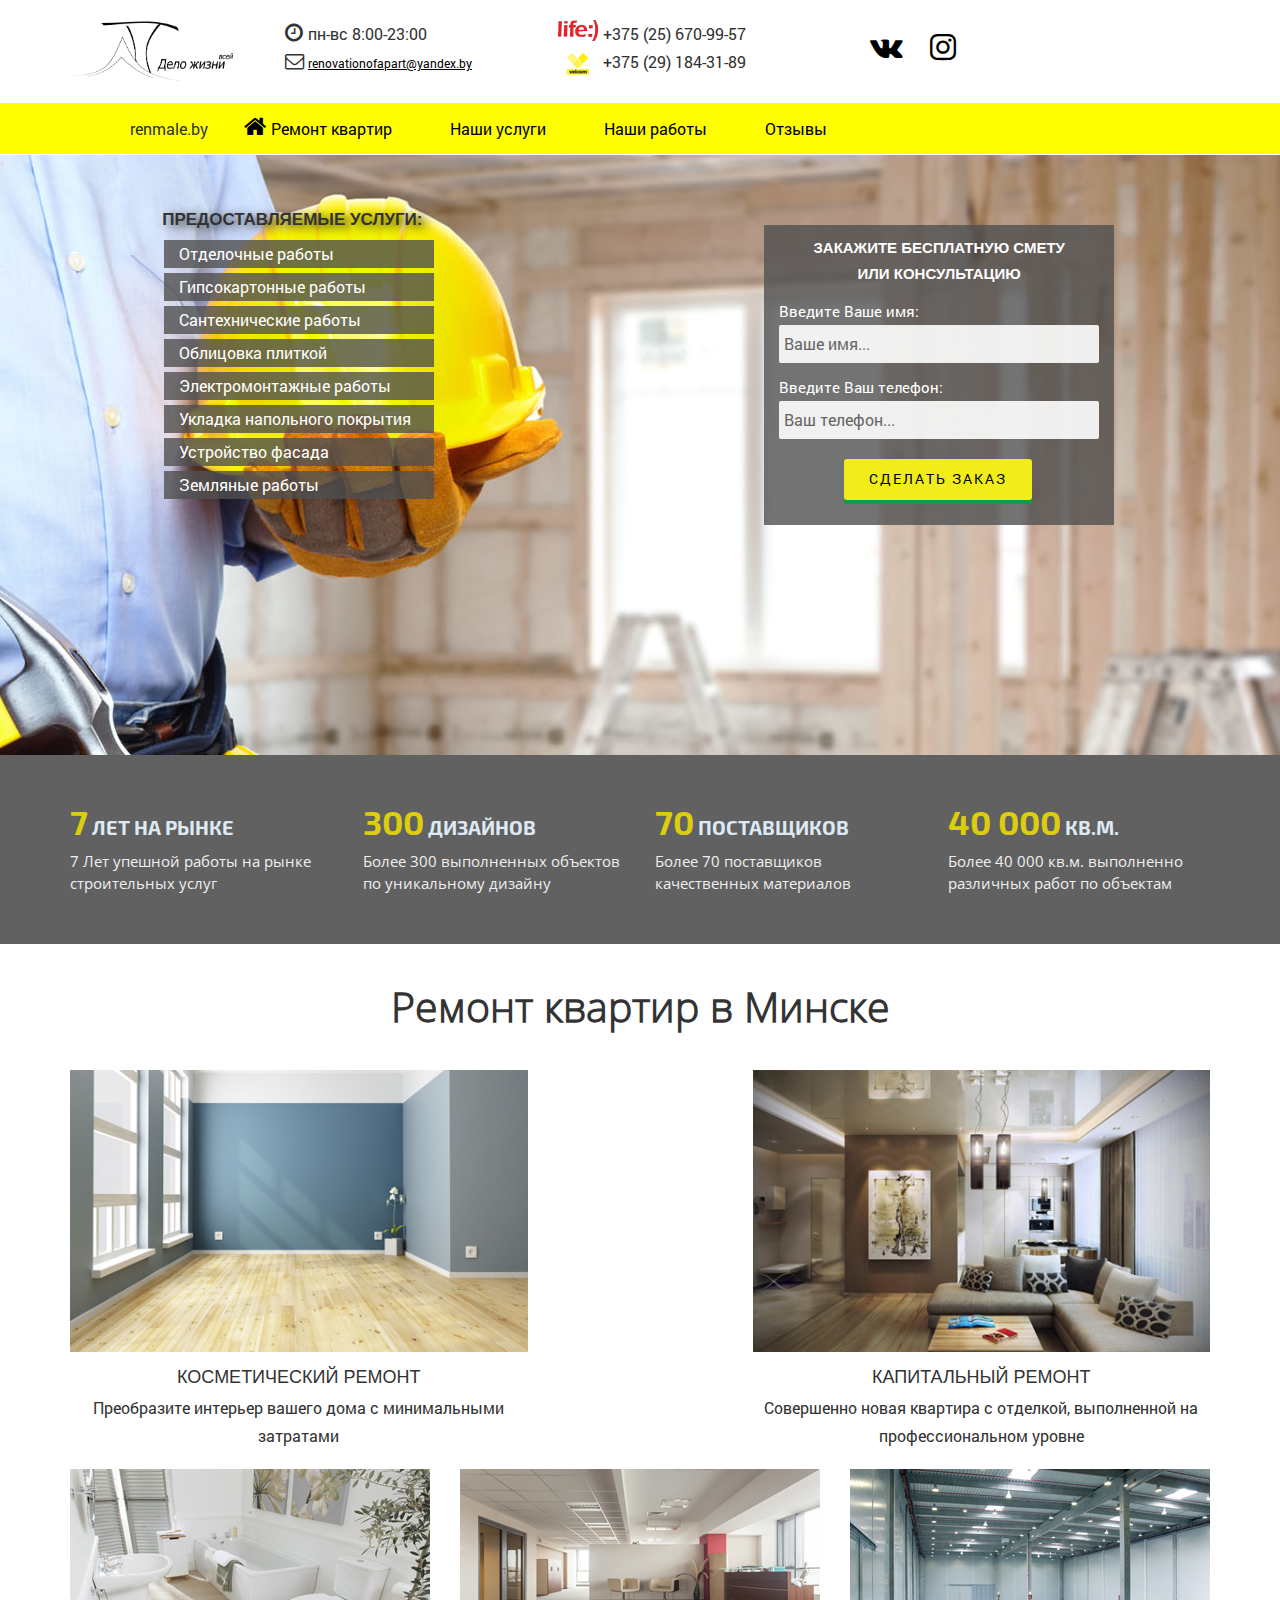
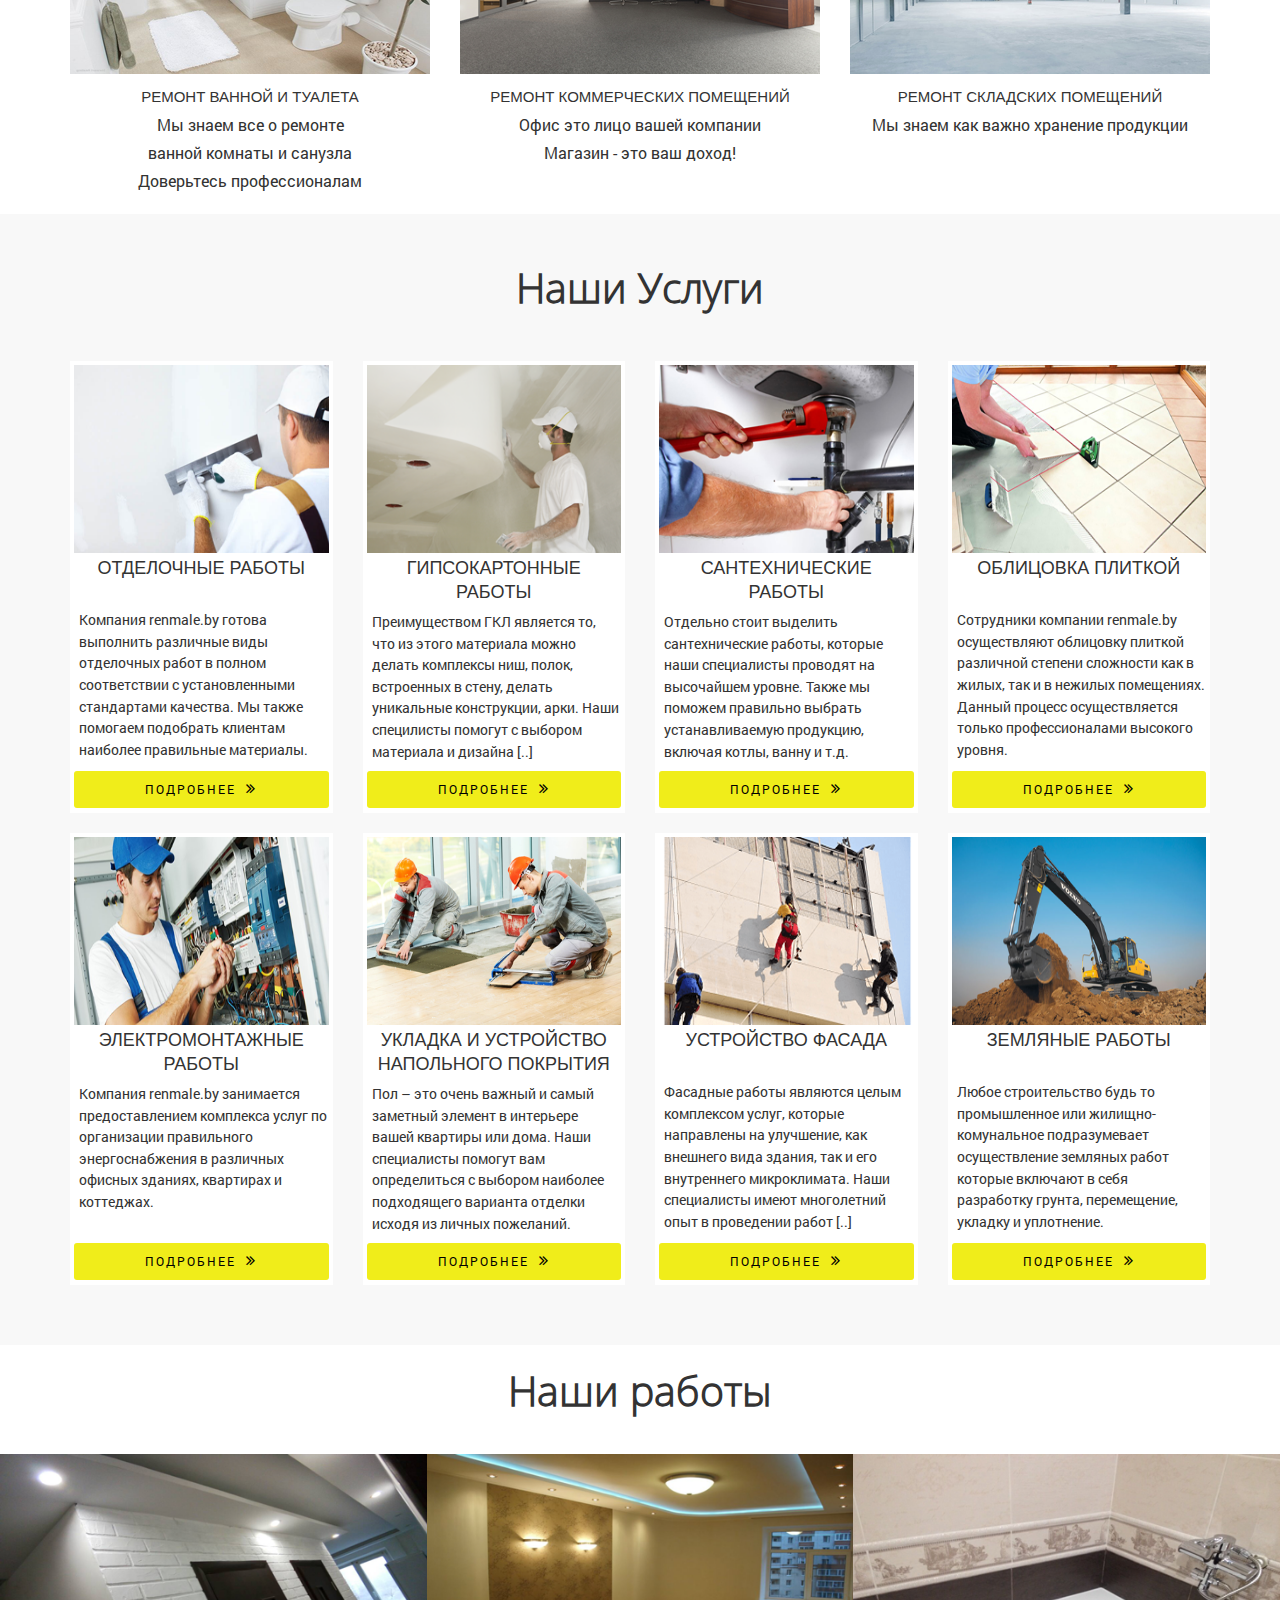
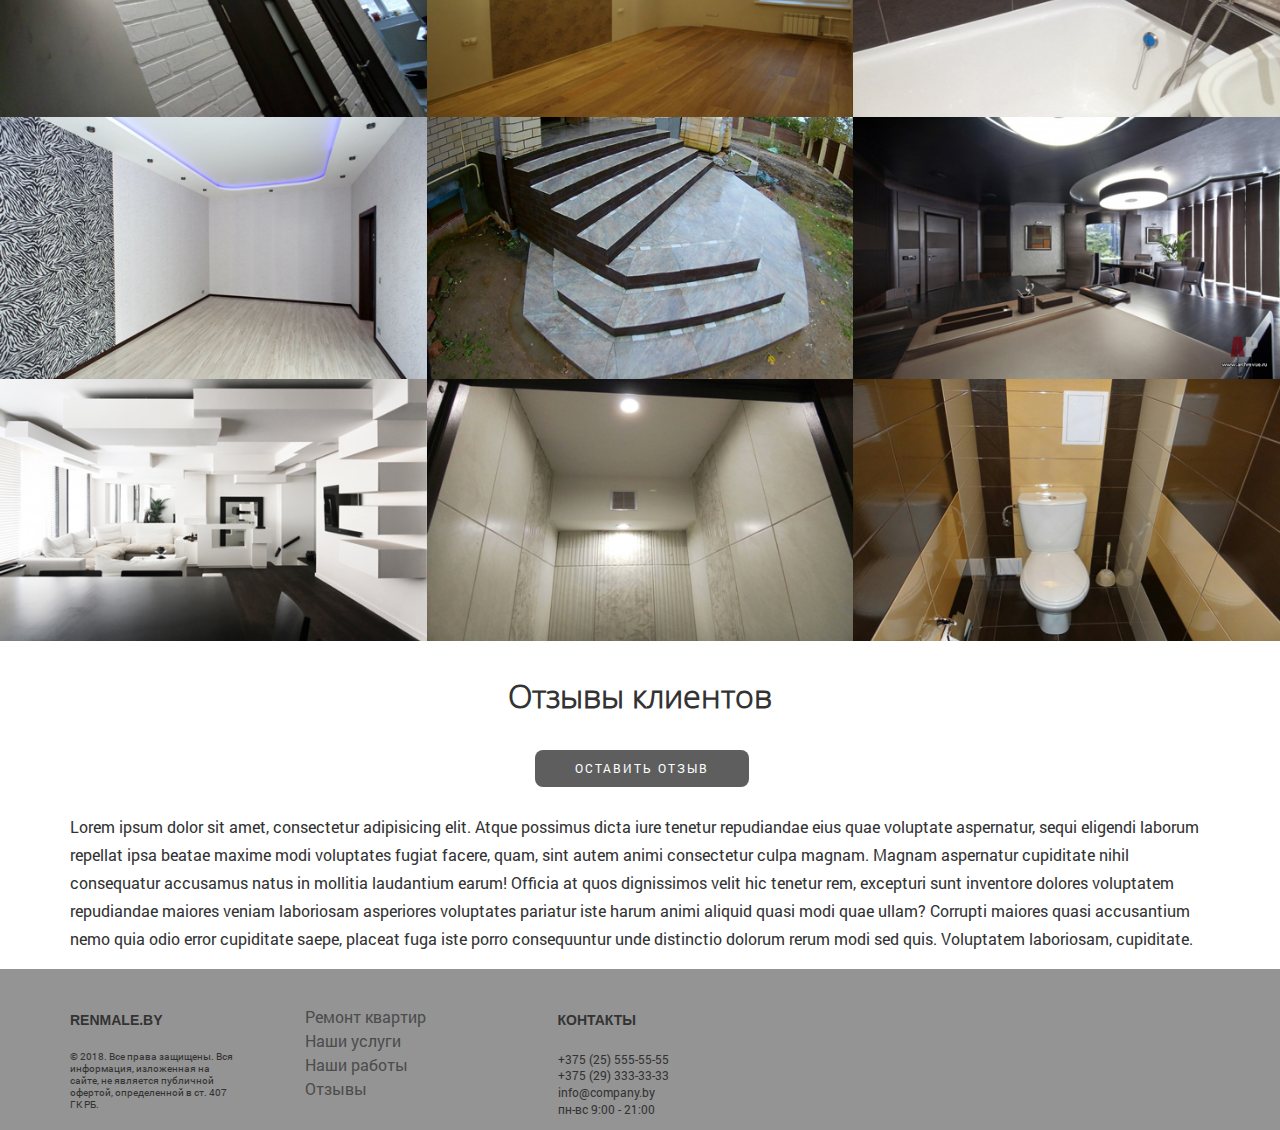
==== commit 1be53f7c: "verst for" ====
--- a/index.html
+++ b/index.html
@@ -9,7 +9,7 @@
 	<meta name="description" content="Ремонт квартир в Минске, remont kvartir, отделка комнаты, ремонт комнтаы, недорого, дешего, качественно">
 	<!-- Global site tag (gtag.js) - Google Analytics -->
 <script async src="https://www.googletagmanager.com/gtag/js?id=UA-112762414-1"></script>
-<script>
+<script async>
   window.dataLayer = window.dataLayer || [];
   function gtag(){dataLayer.push(arguments);}
   gtag('js', new Date());
@@ -17,7 +17,7 @@
   gtag('config', 'UA-112762414-1');
 </script>
 <!-- Yandex.Metrika counter -->
-<script type="text/javascript" >
+<script async type="text/javascript" >
     (function (d, w, c) {
         (w[c] = w[c] || []).push(function() {
             try {
@@ -114,12 +114,13 @@
 			<a href="#" class="toggle-mnu hidden-lg"><span><i class="icon-reader">МЕНЮ</i></span></a>
 			<nav id="top-nav" class="main-mnu hidden-md hidden-sm hidden-xs">
 				<ul>
+					<li>renmale.by</li>
 					<li class="active"><a href="/"><i class="fa fa-home" aria-hidden="true"></i>Ремонт квартир</a></li>
-					<li><a href="design.html"><i class="fa fa-paint-brush" aria-hidden="true"></i>Дизайн</a></li>
+					<!-- <li><a href="design.html"><i class="fa fa-paint-brush" aria-hidden="true"></i>Дизайн</a></li> -->
 					<li class="services-pressing"><a href="#">Наши услуги</a></li>
 					<li class="works-pressing"><a href="#">Наши работы</a></li>
-					<li><a href="#">Отзывы</a></li>
-					<li><a href="price.html">Контакты</a></li>
+					<li class="reviews-pressing"><a href="#">Отзывы</a></li>
+					<!-- <li><a href="price.html">Контакты</a></li> -->
 				</ul>
 			</nav>
 		</div>
@@ -128,11 +129,11 @@
 			<nav class="main-mnu hidden-mnu hidden-lg clearfix">
 				<ul>
 					<li class="active"><a href="/"><i class="fa fa-home" aria-hidden="true"></i>Ремонт квартир</a></li>
-					<li><a href="disagn.html"><i class="fa fa-paint-brush" aria-hidden="true"></i>Дизайн</a></li>
+					<!-- <li><a href="disagn.html"><i class="fa fa-paint-brush" aria-hidden="true"></i>Дизайн</a></li> -->
 					<li class="services-pressing"><a href="#">Наши услуги</a></li>
 					<li class="works-pressing"><a href="#">Наши работы</a></li>
-					<li><a href="#">Отзывы</a></li>
-					<li><a href="#">Контакты</a></li>
+					<li class="reviews-pressing"><a href="#">Отзывы</a></li>
+					<!-- <li><a href="#">Контакты</a></li> -->
 				</ul>
 			</nav>
 		</div>
@@ -270,7 +271,7 @@
 				<div class="our-services-clm finishing-clm">
 					<img src="img/our-services/opportunities.png" alt="Отделочные работы" title="Отделочные работы">
 					<h3>Отделочные работы</h3>
-					<p><br>Качество выполнения сантехнических работ оказывает решающее влияние на комфортное проживание тех, кто будет пользоваться системами, смонтированными в квартире.</p>
+					<p><br>Компания renmale.by готова выполнить различные виды отделочных работ в полном соответствии с установленными стандартами качества. Мы также помогаем подобрать клиентам наиболее правильные материалы.</p>
 					<a href="#otdelochni" class="butt-clm open-popup-link">Подробнее<i class="fa fa-angle-double-right" aria-hidden="true"></i></a>
 				</div>
 				<div id="otdelochni" class="white-popup mfp-hide">
@@ -283,7 +284,7 @@
 				<div class="our-services-clm drywall-clm">
 					<img src="img/our-services/RepairDrywall.png" alt="Гипсокартонные работы" title="Гипсокартонные работы">
 					<h3>Гипсокартонные работы</h3>
-					<p>Качество выполнения сантехнических работ оказывает решающее влияние на комфортное проживание тех, кто будет пользоваться системами, смонтированными в квартире.</p>
+					<p>Преимуществом ГКЛ является то, что из этого материала можно делать комплексы ниш, полок, встроенных в стену, делать уникальные конструкции, арки. Наши специлисты помогут с выбором материала и дизайна [..]</p>
 					<a href="#gkl" class="butt-clm open-popup-link">Подробнее<i class="fa fa-angle-double-right" aria-hidden="true"></i></a>
 				</div>
 				<div id="gkl" class="white-popup mfp-hide">
@@ -296,16 +297,13 @@
 				<div class="our-services-clm plumbing-clm">
 					<img src="img/our-services/services_11.png" alt="Сантехнические работы" title="Сантехнические работы">
 					<h3>Сантехнические работы</h3>
-					<p><br>Качество выполнения сантехническипр лоарпывы работ оказывает решающее влияние на комфортное проживание тех, кто будет пользоваться системами, смонтированными в квартире.</p>
+					<p>Отдельно стоит выделить сантехнические работы, которые наши специалисты проводят на высочайшем уровне. Также мы поможем правильно выбрать устанавливаемую продукцию, включая котлы, ванну и т.д.</p>
 					<a href="#santeh" class="butt-clm open-popup-link">Подробнее<i class="fa fa-angle-double-right" aria-hidden="true"></i></a>
 				</div>
 				<div id="santeh" class="white-popup mfp-hide">
-					<a href="img/top_sect/remont-ofisa-3.png">
 						<img src="img/top_sect/remont-ofisa-3.png" alt="123">
-					</a>
-				  
-
-
+						<hr>
+							Замена водопровода<br> Канализации <br> Установка змеевика <br> Установка смесителей и раковин<br>	Установка унитазов<br> Установка душевых кабин<br> Подключение стиральной, посудомоечной машины <br>	Отопление в частных домах <br>	Монтаж теплых полов. <br>
 				</div>
 			</div>
 
@@ -313,8 +311,17 @@
 				<div class="our-services-clm tiling-clm">
 					<img src="img/our-services/Ukladka-plitki-na-pol.png" alt="Облицовка плиткой" title="Облицовка плиткой">
 					<h3>Облицовка плиткой</h3>
-					<p><br>Качество выполнения сантехнических работ оказывает решающее влияние на комфортное проживание тех, кто будет пользоваться системами, смонтированными в квартире.</p>
-					<a href="#test-popup" class="butt-clm open-popup-link">Подробнее<i class="fa fa-angle-double-right" aria-hidden="true"></i></a>
+					<p><br>Сотрудники компании renmale.by осуществляют облицовку плиткой различной степени сложности как в жилых, так и в нежилых помещениях. Данный процесс осуществляется только профессионалами высокого уровня.</p>
+					<a href="#plitka" class="butt-clm open-popup-link">Подробнее<i class="fa fa-angle-double-right" aria-hidden="true"></i></a>
+				</div>
+				<div id="plitka" class="white-popup mfp-hide">
+					<img src="img/top_sect/remont-ofisa-3.png" alt="123">
+					<hr>
+					Качественная работа, индивидуальный подход к каждому клиенту. <br>
+					Профессиональная облицовка плиткой в любых помещениях и любой сложности, <br>
+					Качественные подготовительные работы. Выровнивание пол, стен, создание правильной геометрии помещения. <br>
+					Поможем с выбором качественных материалов. <br>
+					Гарантия качества и своевременное выполнение работ. <br>
 				</div>
 			</div>
 			</div>
@@ -326,8 +333,14 @@
 				<div class="our-services-clm electric-clm">
 					<img src="img/our-services/electric.png" alt="Электромонтажные работы" title="Электромонтажные работы">
 					<h3>Электромонтажные работы</h3>
-					<p>Качество выполнения сантехнических работ оказывает решающее влияние на комфортное проживание тех, кто будет пользоваться системами, смонтированными в квартире.</p>
-					<a href="#test-popup" class="butt-clm open-popup-link">Подробнее<i class="fa fa-angle-double-right" aria-hidden="true"></i></a>
+					<p>Компания renmale.by занимается предоставлением комплекса услуг по организации правильного энергоснабжения в различных офисных зданиях, квартирах и коттеджах.</p>
+					<a href="#electric" class="butt-clm open-popup-link">Подробнее<i class="fa fa-angle-double-right" aria-hidden="true"></i></a>
+				</div>
+				<div id="electric" class="white-popup mfp-hide">
+					<img src="img/top_sect/remont-ofisa-3.png" alt="123">
+					<hr>
+					Замена старых розеток или выключателей, подключение нового электро оборудования, перенос розеток в удобное для Вас место 
+					Выполнение электромонтажных работ любой сложности по хорошей для Вас цене 
 				</div>
 			</div>
 
@@ -335,7 +348,7 @@
 				<div class="our-services-clm layingfloor-clm">
 					<img src="img/our-services/otdelochnye-raboti-3-copy.png" alt="" title="Устройство напольного покрытия">
 					<h3 class="pol">Укладка и устройство напольного покрытия</h3>
-					<p>Качество выполнения сантехнических работ оказывает решающее влияние на комфортное проживание тех, кто будет пользоваться системами, смонтированными в квартире.</p>
+					<p>Пол – это очень важный и самый заметный элемент в интерьере вашей квартиры или дома. Наши специалисты помогут вам определиться с выбором наиболее подходящего варианта отделки исходя из личных пожеланий.</p>
 					<a href="#floor" class="butt-clm open-popup-link">Подробнее<i class="fa fa-angle-double-right" aria-hidden="true"></i></a>
 				</div>
 				<div id="floor" class="white-popup mfp-hide">
@@ -348,7 +361,7 @@
 				<div class="our-services-clm facade-clm">
 					<img src="img/our-services/fc44df9a3a565152b3fc8b85d4ea528f.png" alt="" title="Устройство фасада">
 					<h3>Устройство фасада</h3>
-					<p><br>Качество выполнения сантехнических работ оказывает решающее влияние на комфортное проживание тех, кто будет пользоваться системами, смонтированными в квартире.</p>
+					<p><br>Фасадные работы являются целым комплексом услуг, которые направлены на улучшение, как внешнего вида здания, так и его внутреннего микроклимата. Наши специалисты имеют многолетний опыт в проведении работ [..]</p>
 					<a href="#test-popup" class="butt-clm open-popup-link">Подробнее<i class="fa fa-angle-double-right" aria-hidden="true"></i></a>
 				</div>
 			</div>
@@ -357,14 +370,14 @@
 				<div class="our-services-clm excavation-clm">
 					<a href="#test-popup" class="open-popup-link"><img src="img/our-services/0_b8429_65528d81_XXXL.png" alt="" title="Земляные работы"></a>
 					<h3>Земляные работы</h3>
-					<p><br>Качество выполнения сантехнических работ оказывает решающее влияние на комфортное проживание тех,кто будет пользоваться системами, смонтированными в квартире.</p>
+					<p><br> Любое строительство будь то промышленное или жилищно-комунальное подразумевает осуществление земляных работ которые включают в себя разработку грунта, перемещение, укладку и уплотнение.</p>
 					<a href="#test-popup" class="butt-clm open-popup-link">Подробнее<i class="fa fa-angle-double-right" aria-hidden="true"></i></a>
 				</div>
 			</div>
 
 			</div>
 	</div>
-
+	</div>
 </section>
 <section class="s-works">
 	
@@ -532,13 +545,13 @@
 			
 			<div class="mnu-line">
 				<div class="col-md-2">
-					<h4>name company</h4>
-					<p>© 2017. Все права защищены. Вся информация, изложенная на сайте, не является публичной офертой, определенной в ст. 407 ГК РБ.</p>
+					<h4>renmale.by</h4>
+					<p>© 2018. Все права защищены. Вся информация, изложенная на сайте, не является публичной офертой, определенной в ст. 407 ГК РБ.</p>
 				</div>
 				<div class="col-md-3">
 					<ul>
 						<li><a href="#">Ремонт квартир</a></li>
-						<li><a href="#">Дизайн интерьера</a></li>
+						<!-- <li><a href="#">Дизайн интерьера</a></li> -->
 						<li><a href="#">Наши услуги</a></li>
 						<li><a href="#">Наши работы</a></li>
 						<li><a href="#">Отзывы</a></li>
--- a/css/main.min.css
+++ b/css/main.min.css
@@ -1 +1 @@
-@font-face{font-family:robotoReqular;font-style:normal;font-weight:400;src:url(../fonts/RobotoRegular/RobotoRegular.eot?#iefix) format("embedded-opentype"),url(../fonts/RobotoRegular/RobotoRegular.woff) format("woff"),url(../fonts/RobotoRegular/RobotoRegular.ttf) format("truetype")}@font-face{font-family:Exo2Bold;font-style:normal;font-weight:400;src:url(../fonts/Exo2Bold/Exo2Bold.eot?#iefix) format("embedded-opentype"),url(../fonts/Exo2Bold/Exo2Bold.woff) format("woff"),url(../fonts/Exo2Bold/Exo2Bold.ttf) format("truetype")}@font-face{font-family:OpenSansBold;font-style:normal;font-weight:400;src:url(../fonts/OpenSansBold/OpenSansBold.eot?#iefix) format("embedded-opentype"),url(../fonts/OpenSansBold/OpenSansBold.woff) format("woff"),url(../fonts/OpenSansBold/OpenSansBold.ttf) format("truetype")}@font-face{font-family:OpenSansLight;font-style:normal;font-weight:400;src:url(../fonts/OpenSansLight/OpenSansLight.eot?#iefix) format("embedded-opentype"),url(../fonts/OpenSansLight/OpenSansLight.woff) format("woff"),url(../fonts/OpenSansLight/OpenSansLight.ttf) format("truetype")}@font-face{font-family:OpenSansRegular;font-style:normal;font-weight:400;src:url(../fonts/OpenSansRegular/OpenSansRegular.eot?#iefix) format("embedded-opentype"),url(../fonts/OpenSansRegular/OpenSansRegular.woff) format("woff"),url(../fonts/OpenSansRegular/OpenSansRegular.ttf) format("truetype")}@font-face{font-family:fontawesome;font-style:normal;font-weight:400;src:url(../fonts/fontawesome/fontawesome-webfont.eot?#iefix) format("embedded-opentype"),url(../fonts/fontawesome/fontawesome-webfont.woff2) format("woff2"),url(../fonts/fontawesome/fontawesome-webfont.woff) format("woff"),url(../fonts/fontawesome/fontawesome-webfont.ttf) format("truetype")}html{font-family:sans-serif;-ms-text-size-adjust:100%;-webkit-text-size-adjust:100%}body{margin:0}article,aside,details,figcaption,figure,footer,header,hgroup,main,menu,nav,section,summary{display:block}audio,canvas,progress,video{display:inline-block;vertical-align:baseline}audio:not([controls]){display:none;height:0}[hidden],template{display:none}a{background-color:transparent}a:active,a:hover{outline:0}abbr[title]{border-bottom:1px dotted}b,strong{font-weight:700}dfn{font-style:italic}h1{font-size:2em;margin:.67em 0}mark{background:#ff0;color:#000}small{font-size:80%}sub,sup{font-size:75%;line-height:0;position:relative;vertical-align:baseline}sup{top:-.5em}sub{bottom:-.25em}img{border:0}svg:not(:root){overflow:hidden}figure{margin:1em 40px}hr{-webkit-box-sizing:content-box;box-sizing:content-box;height:0}pre{overflow:auto}code,kbd,pre,samp{font-family:monospace,monospace;font-size:1em}button,input,optgroup,select,textarea{color:inherit;font:inherit;margin:0}button{overflow:visible}button,select{text-transform:none}button,html input[type=button],input[type=reset],input[type=submit]{-webkit-appearance:button;cursor:pointer}button[disabled],html input[disabled]{cursor:default}button::-moz-focus-inner,input::-moz-focus-inner{border:0;padding:0}input{line-height:normal}input[type=checkbox],input[type=radio]{-webkit-box-sizing:border-box;box-sizing:border-box;padding:0}input[type=number]::-webkit-inner-spin-button,input[type=number]::-webkit-outer-spin-button{height:auto}input[type=search]{-webkit-appearance:textfield;-webkit-box-sizing:content-box;box-sizing:content-box}input[type=search]::-webkit-search-cancel-button,input[type=search]::-webkit-search-decoration{-webkit-appearance:none}fieldset{border:1px solid silver;margin:0 2px;padding:.35em .625em .75em}legend{border:0;padding:0}textarea{overflow:auto}optgroup{font-weight:700}table{border-collapse:collapse;border-spacing:0}td,th{padding:0}*{-webkit-box-sizing:border-box;box-sizing:border-box}:after,:before{-webkit-box-sizing:border-box;box-sizing:border-box}html{font-size:10px;-webkit-tap-highlight-color:transparent}body{font-family:"Helvetica Neue",Helvetica,Arial,sans-serif;font-size:14px;line-height:1.42857143;color:#333;background-color:#fff}button,input,select,textarea{font-family:inherit;font-size:inherit;line-height:inherit}a{color:#337ab7;text-decoration:none}a:focus,a:hover{color:#23527c;text-decoration:underline}a:focus{outline:5px auto -webkit-focus-ring-color;outline-offset:-2px}figure{margin:0}img{vertical-align:middle}.img-responsive{display:block;max-width:100%;height:auto}.img-rounded{-webkit-border-radius:6px;border-radius:6px}.img-thumbnail{padding:4px;line-height:1.42857143;background-color:#fff;border:1px solid #ddd;-webkit-border-radius:4px;border-radius:4px;-webkit-transition:all .2s ease-in-out;-o-transition:all .2s ease-in-out;transition:all .2s ease-in-out;display:inline-block;max-width:100%;height:auto}.img-circle{-webkit-border-radius:50%;border-radius:50%}hr{margin-top:20px;margin-bottom:20px;border:0;border-top:1px solid #eee}.sr-only{position:absolute;width:1px;height:1px;margin:-1px;padding:0;overflow:hidden;clip:rect(0,0,0,0);border:0}.sr-only-focusable:active,.sr-only-focusable:focus{position:static;width:auto;height:auto;margin:0;overflow:visible;clip:auto}[role=button]{cursor:pointer}.container{margin-right:auto;margin-left:auto;padding-left:15px;padding-right:15px}@media (min-width:768px){.container{width:750px}}@media (min-width:992px){.container{width:970px}}@media (min-width:1200px){.container{width:1170px}}.container-fluid{margin-right:auto;margin-left:auto;padding-left:15px;padding-right:15px}.row{margin-left:-15px;margin-right:-15px}.col-lg-1,.col-lg-10,.col-lg-11,.col-lg-12,.col-lg-2,.col-lg-3,.col-lg-4,.col-lg-5,.col-lg-6,.col-lg-7,.col-lg-8,.col-lg-9,.col-md-1,.col-md-10,.col-md-11,.col-md-12,.col-md-2,.col-md-3,.col-md-4,.col-md-5,.col-md-6,.col-md-7,.col-md-8,.col-md-9,.col-sm-1,.col-sm-10,.col-sm-11,.col-sm-12,.col-sm-2,.col-sm-3,.col-sm-4,.col-sm-5,.col-sm-6,.col-sm-7,.col-sm-8,.col-sm-9,.col-xs-1,.col-xs-10,.col-xs-11,.col-xs-12,.col-xs-2,.col-xs-3,.col-xs-4,.col-xs-5,.col-xs-6,.col-xs-7,.col-xs-8,.col-xs-9{position:relative;min-height:1px;padding-left:15px;padding-right:15px}.col-xs-1,.col-xs-10,.col-xs-11,.col-xs-12,.col-xs-2,.col-xs-3,.col-xs-4,.col-xs-5,.col-xs-6,.col-xs-7,.col-xs-8,.col-xs-9{float:left}.col-xs-12{width:100%}.col-xs-11{width:91.66666667%}.col-xs-10{width:83.33333333%}.col-xs-9{width:75%}.col-xs-8{width:66.66666667%}.col-xs-7{width:58.33333333%}.col-xs-6{width:50%}.col-xs-5{width:41.66666667%}.col-xs-4{width:33.33333333%}.col-xs-3{width:25%}.col-xs-2{width:16.66666667%}.col-xs-1{width:8.33333333%}.col-xs-pull-12{right:100%}.col-xs-pull-11{right:91.66666667%}.col-xs-pull-10{right:83.33333333%}.col-xs-pull-9{right:75%}.col-xs-pull-8{right:66.66666667%}.col-xs-pull-7{right:58.33333333%}.col-xs-pull-6{right:50%}.col-xs-pull-5{right:41.66666667%}.col-xs-pull-4{right:33.33333333%}.col-xs-pull-3{right:25%}.col-xs-pull-2{right:16.66666667%}.col-xs-pull-1{right:8.33333333%}.col-xs-pull-0{right:auto}.col-xs-push-12{left:100%}.col-xs-push-11{left:91.66666667%}.col-xs-push-10{left:83.33333333%}.col-xs-push-9{left:75%}.col-xs-push-8{left:66.66666667%}.col-xs-push-7{left:58.33333333%}.col-xs-push-6{left:50%}.col-xs-push-5{left:41.66666667%}.col-xs-push-4{left:33.33333333%}.col-xs-push-3{left:25%}.col-xs-push-2{left:16.66666667%}.col-xs-push-1{left:8.33333333%}.col-xs-push-0{left:auto}.col-xs-offset-12{margin-left:100%}.col-xs-offset-11{margin-left:91.66666667%}.col-xs-offset-10{margin-left:83.33333333%}.col-xs-offset-9{margin-left:75%}.col-xs-offset-8{margin-left:66.66666667%}.col-xs-offset-7{margin-left:58.33333333%}.col-xs-offset-6{margin-left:50%}.col-xs-offset-5{margin-left:41.66666667%}.col-xs-offset-4{margin-left:33.33333333%}.col-xs-offset-3{margin-left:25%}.col-xs-offset-2{margin-left:16.66666667%}.col-xs-offset-1{margin-left:8.33333333%}.col-xs-offset-0{margin-left:0}@media (min-width:768px){.col-sm-1,.col-sm-10,.col-sm-11,.col-sm-12,.col-sm-2,.col-sm-3,.col-sm-4,.col-sm-5,.col-sm-6,.col-sm-7,.col-sm-8,.col-sm-9{float:left}.col-sm-12{width:100%}.col-sm-11{width:91.66666667%}.col-sm-10{width:83.33333333%}.col-sm-9{width:75%}.col-sm-8{width:66.66666667%}.col-sm-7{width:58.33333333%}.col-sm-6{width:50%}.col-sm-5{width:41.66666667%}.col-sm-4{width:33.33333333%}.col-sm-3{width:25%}.col-sm-2{width:16.66666667%}.col-sm-1{width:8.33333333%}.col-sm-pull-12{right:100%}.col-sm-pull-11{right:91.66666667%}.col-sm-pull-10{right:83.33333333%}.col-sm-pull-9{right:75%}.col-sm-pull-8{right:66.66666667%}.col-sm-pull-7{right:58.33333333%}.col-sm-pull-6{right:50%}.col-sm-pull-5{right:41.66666667%}.col-sm-pull-4{right:33.33333333%}.col-sm-pull-3{right:25%}.col-sm-pull-2{right:16.66666667%}.col-sm-pull-1{right:8.33333333%}.col-sm-pull-0{right:auto}.col-sm-push-12{left:100%}.col-sm-push-11{left:91.66666667%}.col-sm-push-10{left:83.33333333%}.col-sm-push-9{left:75%}.col-sm-push-8{left:66.66666667%}.col-sm-push-7{left:58.33333333%}.col-sm-push-6{left:50%}.col-sm-push-5{left:41.66666667%}.col-sm-push-4{left:33.33333333%}.col-sm-push-3{left:25%}.col-sm-push-2{left:16.66666667%}.col-sm-push-1{left:8.33333333%}.col-sm-push-0{left:auto}.col-sm-offset-12{margin-left:100%}.col-sm-offset-11{margin-left:91.66666667%}.col-sm-offset-10{margin-left:83.33333333%}.col-sm-offset-9{margin-left:75%}.col-sm-offset-8{margin-left:66.66666667%}.col-sm-offset-7{margin-left:58.33333333%}.col-sm-offset-6{margin-left:50%}.col-sm-offset-5{margin-left:41.66666667%}.col-sm-offset-4{margin-left:33.33333333%}.col-sm-offset-3{margin-left:25%}.col-sm-offset-2{margin-left:16.66666667%}.col-sm-offset-1{margin-left:8.33333333%}.col-sm-offset-0{margin-left:0}}@media (min-width:992px){.col-md-1,.col-md-10,.col-md-11,.col-md-12,.col-md-2,.col-md-3,.col-md-4,.col-md-5,.col-md-6,.col-md-7,.col-md-8,.col-md-9{float:left}.col-md-12{width:100%}.col-md-11{width:91.66666667%}.col-md-10{width:83.33333333%}.col-md-9{width:75%}.col-md-8{width:66.66666667%}.col-md-7{width:58.33333333%}.col-md-6{width:50%}.col-md-5{width:41.66666667%}.col-md-4{width:33.33333333%}.col-md-3{width:25%}.col-md-2{width:16.66666667%}.col-md-1{width:8.33333333%}.col-md-pull-12{right:100%}.col-md-pull-11{right:91.66666667%}.col-md-pull-10{right:83.33333333%}.col-md-pull-9{right:75%}.col-md-pull-8{right:66.66666667%}.col-md-pull-7{right:58.33333333%}.col-md-pull-6{right:50%}.col-md-pull-5{right:41.66666667%}.col-md-pull-4{right:33.33333333%}.col-md-pull-3{right:25%}.col-md-pull-2{right:16.66666667%}.col-md-pull-1{right:8.33333333%}.col-md-pull-0{right:auto}.col-md-push-12{left:100%}.col-md-push-11{left:91.66666667%}.col-md-push-10{left:83.33333333%}.col-md-push-9{left:75%}.col-md-push-8{left:66.66666667%}.col-md-push-7{left:58.33333333%}.col-md-push-6{left:50%}.col-md-push-5{left:41.66666667%}.col-md-push-4{left:33.33333333%}.col-md-push-3{left:25%}.col-md-push-2{left:16.66666667%}.col-md-push-1{left:8.33333333%}.col-md-push-0{left:auto}.col-md-offset-12{margin-left:100%}.col-md-offset-11{margin-left:91.66666667%}.col-md-offset-10{margin-left:83.33333333%}.col-md-offset-9{margin-left:75%}.col-md-offset-8{margin-left:66.66666667%}.col-md-offset-7{margin-left:58.33333333%}.col-md-offset-6{margin-left:50%}.col-md-offset-5{margin-left:41.66666667%}.col-md-offset-4{margin-left:33.33333333%}.col-md-offset-3{margin-left:25%}.col-md-offset-2{margin-left:16.66666667%}.col-md-offset-1{margin-left:8.33333333%}.col-md-offset-0{margin-left:0}}@media (min-width:1200px){.col-lg-1,.col-lg-10,.col-lg-11,.col-lg-12,.col-lg-2,.col-lg-3,.col-lg-4,.col-lg-5,.col-lg-6,.col-lg-7,.col-lg-8,.col-lg-9{float:left}.col-lg-12{width:100%}.col-lg-11{width:91.66666667%}.col-lg-10{width:83.33333333%}.col-lg-9{width:75%}.col-lg-8{width:66.66666667%}.col-lg-7{width:58.33333333%}.col-lg-6{width:50%}.col-lg-5{width:41.66666667%}.col-lg-4{width:33.33333333%}.col-lg-3{width:25%}.col-lg-2{width:16.66666667%}.col-lg-1{width:8.33333333%}.col-lg-pull-12{right:100%}.col-lg-pull-11{right:91.66666667%}.col-lg-pull-10{right:83.33333333%}.col-lg-pull-9{right:75%}.col-lg-pull-8{right:66.66666667%}.col-lg-pull-7{right:58.33333333%}.col-lg-pull-6{right:50%}.col-lg-pull-5{right:41.66666667%}.col-lg-pull-4{right:33.33333333%}.col-lg-pull-3{right:25%}.col-lg-pull-2{right:16.66666667%}.col-lg-pull-1{right:8.33333333%}.col-lg-pull-0{right:auto}.col-lg-push-12{left:100%}.col-lg-push-11{left:91.66666667%}.col-lg-push-10{left:83.33333333%}.col-lg-push-9{left:75%}.col-lg-push-8{left:66.66666667%}.col-lg-push-7{left:58.33333333%}.col-lg-push-6{left:50%}.col-lg-push-5{left:41.66666667%}.col-lg-push-4{left:33.33333333%}.col-lg-push-3{left:25%}.col-lg-push-2{left:16.66666667%}.col-lg-push-1{left:8.33333333%}.col-lg-push-0{left:auto}.col-lg-offset-12{margin-left:100%}.col-lg-offset-11{margin-left:91.66666667%}.col-lg-offset-10{margin-left:83.33333333%}.col-lg-offset-9{margin-left:75%}.col-lg-offset-8{margin-left:66.66666667%}.col-lg-offset-7{margin-left:58.33333333%}.col-lg-offset-6{margin-left:50%}.col-lg-offset-5{margin-left:41.66666667%}.col-lg-offset-4{margin-left:33.33333333%}.col-lg-offset-3{margin-left:25%}.col-lg-offset-2{margin-left:16.66666667%}.col-lg-offset-1{margin-left:8.33333333%}.col-lg-offset-0{margin-left:0}}.clearfix:after,.clearfix:before,.container-fluid:after,.container-fluid:before,.container:after,.container:before,.row:after,.row:before{content:" ";display:table}.clearfix:after,.container-fluid:after,.container:after,.row:after{clear:both}.center-block{display:block;margin-left:auto;margin-right:auto}.pull-right{float:right!important}.pull-left{float:left!important}.hide{display:none!important}.show{display:block!important}.invisible{visibility:hidden}.text-hide{font:0/0 a;color:transparent;text-shadow:none;background-color:transparent;border:0}.hidden{display:none!important}.affix{position:fixed}@-ms-viewport{width:device-width}.visible-lg,.visible-md,.visible-sm,.visible-xs{display:none!important}.visible-lg-block,.visible-lg-inline,.visible-lg-inline-block,.visible-md-block,.visible-md-inline,.visible-md-inline-block,.visible-sm-block,.visible-sm-inline,.visible-sm-inline-block,.visible-xs-block,.visible-xs-inline,.visible-xs-inline-block{display:none!important}@media (max-width:767px){.visible-xs{display:block!important}table.visible-xs{display:table!important}tr.visible-xs{display:table-row!important}td.visible-xs,th.visible-xs{display:table-cell!important}}@media (max-width:767px){.visible-xs-block{display:block!important}}@media (max-width:767px){.visible-xs-inline{display:inline!important}}@media (max-width:767px){.visible-xs-inline-block{display:inline-block!important}}@media (min-width:768px) and (max-width:991px){.visible-sm{display:block!important}table.visible-sm{display:table!important}tr.visible-sm{display:table-row!important}td.visible-sm,th.visible-sm{display:table-cell!important}}@media (min-width:768px) and (max-width:991px){.visible-sm-block{display:block!important}}@media (min-width:768px) and (max-width:991px){.visible-sm-inline{display:inline!important}}@media (min-width:768px) and (max-width:991px){.visible-sm-inline-block{display:inline-block!important}}@media (min-width:992px) and (max-width:1199px){.visible-md{display:block!important}table.visible-md{display:table!important}tr.visible-md{display:table-row!important}td.visible-md,th.visible-md{display:table-cell!important}}@media (min-width:992px) and (max-width:1199px){.visible-md-block{display:block!important}}@media (min-width:992px) and (max-width:1199px){.visible-md-inline{display:inline!important}}@media (min-width:992px) and (max-width:1199px){.visible-md-inline-block{display:inline-block!important}}@media (min-width:1200px){.visible-lg{display:block!important}table.visible-lg{display:table!important}tr.visible-lg{display:table-row!important}td.visible-lg,th.visible-lg{display:table-cell!important}}@media (min-width:1200px){.visible-lg-block{display:block!important}}@media (min-width:1200px){.visible-lg-inline{display:inline!important}}@media (min-width:1200px){.visible-lg-inline-block{display:inline-block!important}}@media (max-width:767px){.hidden-xs{display:none!important}}@media (min-width:768px) and (max-width:991px){.hidden-sm{display:none!important}}@media (min-width:992px) and (max-width:1199px){.hidden-md{display:none!important}}@media (min-width:1200px){.hidden-lg{display:none!important}}.visible-print{display:none!important}@media print{.visible-print{display:block!important}table.visible-print{display:table!important}tr.visible-print{display:table-row!important}td.visible-print,th.visible-print{display:table-cell!important}}.visible-print-block{display:none!important}@media print{.visible-print-block{display:block!important}}.visible-print-inline{display:none!important}@media print{.visible-print-inline{display:inline!important}}.visible-print-inline-block{display:none!important}@media print{.visible-print-inline-block{display:inline-block!important}}@media print{.hidden-print{display:none!important}}@font-face{font-family:FontAwesome;src:url(/fonts/fontawesome/fontawesome-webfont.eot?v=4.7.0);src:url(/fonts/fontawesome/fontawesome-webfont.eot?#iefix&v=4.7.0) format("embedded-opentype"),url(/fonts/fontawesome/fontawesome-webfont.woff2?v=4.7.0) format("woff2"),url(/fonts/fontawesome/fontawesome-webfont.woff?v=4.7.0) format("woff"),url(/fonts/fontawesome/fontawesome-webfont.ttf?v=4.7.0) format("truetype"),url(/fonts/fontawesome/fontawesome-webfont.svg?v=4.7.0#fontawesomeregular) format("svg");font-weight:400;font-style:normal}.fa{display:inline-block;font:normal normal normal 14px/1 FontAwesome;font-size:inherit;text-rendering:auto;-webkit-font-smoothing:antialiased;-moz-osx-font-smoothing:grayscale}.fa-lg{font-size:1.33333333em;line-height:.75em;vertical-align:-15%}.fa-2x{font-size:2em}.fa-3x{font-size:3em}.fa-4x{font-size:4em}.fa-5x{font-size:5em}.fa-fw{width:1.28571429em;text-align:center}.fa-ul{padding-left:0;margin-left:2.14285714em;list-style-type:none}.fa-ul>li{position:relative}.fa-li{position:absolute;left:-2.14285714em;width:2.14285714em;top:.14285714em;text-align:center}.fa-li.fa-lg{left:-1.85714286em}.fa-border{padding:.2em .25em .15em;border:solid .08em #eee;-webkit-border-radius:.1em;border-radius:.1em}.fa-pull-left{float:left}.fa-pull-right{float:right}.fa.fa-pull-left{margin-right:.3em}.fa.fa-pull-right{margin-left:.3em}.pull-right{float:right}.pull-left{float:left}.fa.pull-left{margin-right:.3em}.fa.pull-right{margin-left:.3em}.fa-spin{-webkit-animation:fa-spin 2s infinite linear;animation:fa-spin 2s infinite linear}.fa-pulse{-webkit-animation:fa-spin 1s infinite steps(8);animation:fa-spin 1s infinite steps(8)}@-webkit-keyframes fa-spin{0%{-webkit-transform:rotate(0);transform:rotate(0)}100%{-webkit-transform:rotate(359deg);transform:rotate(359deg)}}@keyframes fa-spin{0%{-webkit-transform:rotate(0);transform:rotate(0)}100%{-webkit-transform:rotate(359deg);transform:rotate(359deg)}}.fa-rotate-90{-webkit-transform:rotate(90deg);-ms-transform:rotate(90deg);transform:rotate(90deg)}.fa-rotate-180{-webkit-transform:rotate(180deg);-ms-transform:rotate(180deg);transform:rotate(180deg)}.fa-rotate-270{-webkit-transform:rotate(270deg);-ms-transform:rotate(270deg);transform:rotate(270deg)}.fa-flip-horizontal{-webkit-transform:scale(-1,1);-ms-transform:scale(-1,1);transform:scale(-1,1)}.fa-flip-vertical{-webkit-transform:scale(1,-1);-ms-transform:scale(1,-1);transform:scale(1,-1)}:root .fa-flip-horizontal,:root .fa-flip-vertical,:root .fa-rotate-180,:root .fa-rotate-270,:root .fa-rotate-90{-webkit-filter:none;filter:none}.fa-stack{position:relative;display:inline-block;width:2em;height:2em;line-height:2em;vertical-align:middle}.fa-stack-1x,.fa-stack-2x{position:absolute;left:0;width:100%;text-align:center}.fa-stack-1x{line-height:inherit}.fa-stack-2x{font-size:2em}.fa-inverse{color:#fff}.fa-glass:before{content:"\f000"}.fa-music:before{content:"\f001"}.fa-search:before{content:"\f002"}.fa-envelope-o:before{content:"\f003"}.fa-heart:before{content:"\f004"}.fa-star:before{content:"\f005"}.fa-star-o:before{content:"\f006"}.fa-user:before{content:"\f007"}.fa-film:before{content:"\f008"}.fa-th-large:before{content:"\f009"}.fa-th:before{content:"\f00a"}.fa-th-list:before{content:"\f00b"}.fa-check:before{content:"\f00c"}.fa-close:before,.fa-remove:before,.fa-times:before{content:"\f00d"}.fa-search-plus:before{content:"\f00e"}.fa-search-minus:before{content:"\f010"}.fa-power-off:before{content:"\f011"}.fa-signal:before{content:"\f012"}.fa-cog:before,.fa-gear:before{content:"\f013"}.fa-trash-o:before{content:"\f014"}.fa-home:before{content:"\f015"}.fa-file-o:before{content:"\f016"}.fa-clock-o:before{content:"\f017"}.fa-road:before{content:"\f018"}.fa-download:before{content:"\f019"}.fa-arrow-circle-o-down:before{content:"\f01a"}.fa-arrow-circle-o-up:before{content:"\f01b"}.fa-inbox:before{content:"\f01c"}.fa-play-circle-o:before{content:"\f01d"}.fa-repeat:before,.fa-rotate-right:before{content:"\f01e"}.fa-refresh:before{content:"\f021"}.fa-list-alt:before{content:"\f022"}.fa-lock:before{content:"\f023"}.fa-flag:before{content:"\f024"}.fa-headphones:before{content:"\f025"}.fa-volume-off:before{content:"\f026"}.fa-volume-down:before{content:"\f027"}.fa-volume-up:before{content:"\f028"}.fa-qrcode:before{content:"\f029"}.fa-barcode:before{content:"\f02a"}.fa-tag:before{content:"\f02b"}.fa-tags:before{content:"\f02c"}.fa-book:before{content:"\f02d"}.fa-bookmark:before{content:"\f02e"}.fa-print:before{content:"\f02f"}.fa-camera:before{content:"\f030"}.fa-font:before{content:"\f031"}.fa-bold:before{content:"\f032"}.fa-italic:before{content:"\f033"}.fa-text-height:before{content:"\f034"}.fa-text-width:before{content:"\f035"}.fa-align-left:before{content:"\f036"}.fa-align-center:before{content:"\f037"}.fa-align-right:before{content:"\f038"}.fa-align-justify:before{content:"\f039"}.fa-list:before{content:"\f03a"}.fa-dedent:before,.fa-outdent:before{content:"\f03b"}.fa-indent:before{content:"\f03c"}.fa-video-camera:before{content:"\f03d"}.fa-image:before,.fa-photo:before,.fa-picture-o:before{content:"\f03e"}.fa-pencil:before{content:"\f040"}.fa-map-marker:before{content:"\f041"}.fa-adjust:before{content:"\f042"}.fa-tint:before{content:"\f043"}.fa-edit:before,.fa-pencil-square-o:before{content:"\f044"}.fa-share-square-o:before{content:"\f045"}.fa-check-square-o:before{content:"\f046"}.fa-arrows:before{content:"\f047"}.fa-step-backward:before{content:"\f048"}.fa-fast-backward:before{content:"\f049"}.fa-backward:before{content:"\f04a"}.fa-play:before{content:"\f04b"}.fa-pause:before{content:"\f04c"}.fa-stop:before{content:"\f04d"}.fa-forward:before{content:"\f04e"}.fa-fast-forward:before{content:"\f050"}.fa-step-forward:before{content:"\f051"}.fa-eject:before{content:"\f052"}.fa-chevron-left:before{content:"\f053"}.fa-chevron-right:before{content:"\f054"}.fa-plus-circle:before{content:"\f055"}.fa-minus-circle:before{content:"\f056"}.fa-times-circle:before{content:"\f057"}.fa-check-circle:before{content:"\f058"}.fa-question-circle:before{content:"\f059"}.fa-info-circle:before{content:"\f05a"}.fa-crosshairs:before{content:"\f05b"}.fa-times-circle-o:before{content:"\f05c"}.fa-check-circle-o:before{content:"\f05d"}.fa-ban:before{content:"\f05e"}.fa-arrow-left:before{content:"\f060"}.fa-arrow-right:before{content:"\f061"}.fa-arrow-up:before{content:"\f062"}.fa-arrow-down:before{content:"\f063"}.fa-mail-forward:before,.fa-share:before{content:"\f064"}.fa-expand:before{content:"\f065"}.fa-compress:before{content:"\f066"}.fa-plus:before{content:"\f067"}.fa-minus:before{content:"\f068"}.fa-asterisk:before{content:"\f069"}.fa-exclamation-circle:before{content:"\f06a"}.fa-gift:before{content:"\f06b"}.fa-leaf:before{content:"\f06c"}.fa-fire:before{content:"\f06d"}.fa-eye:before{content:"\f06e"}.fa-eye-slash:before{content:"\f070"}.fa-exclamation-triangle:before,.fa-warning:before{content:"\f071"}.fa-plane:before{content:"\f072"}.fa-calendar:before{content:"\f073"}.fa-random:before{content:"\f074"}.fa-comment:before{content:"\f075"}.fa-magnet:before{content:"\f076"}.fa-chevron-up:before{content:"\f077"}.fa-chevron-down:before{content:"\f078"}.fa-retweet:before{content:"\f079"}.fa-shopping-cart:before{content:"\f07a"}.fa-folder:before{content:"\f07b"}.fa-folder-open:before{content:"\f07c"}.fa-arrows-v:before{content:"\f07d"}.fa-arrows-h:before{content:"\f07e"}.fa-bar-chart-o:before,.fa-bar-chart:before{content:"\f080"}.fa-twitter-square:before{content:"\f081"}.fa-facebook-square:before{content:"\f082"}.fa-camera-retro:before{content:"\f083"}.fa-key:before{content:"\f084"}.fa-cogs:before,.fa-gears:before{content:"\f085"}.fa-comments:before{content:"\f086"}.fa-thumbs-o-up:before{content:"\f087"}.fa-thumbs-o-down:before{content:"\f088"}.fa-star-half:before{content:"\f089"}.fa-heart-o:before{content:"\f08a"}.fa-sign-out:before{content:"\f08b"}.fa-linkedin-square:before{content:"\f08c"}.fa-thumb-tack:before{content:"\f08d"}.fa-external-link:before{content:"\f08e"}.fa-sign-in:before{content:"\f090"}.fa-trophy:before{content:"\f091"}.fa-github-square:before{content:"\f092"}.fa-upload:before{content:"\f093"}.fa-lemon-o:before{content:"\f094"}.fa-phone:before{content:"\f095"}.fa-square-o:before{content:"\f096"}.fa-bookmark-o:before{content:"\f097"}.fa-phone-square:before{content:"\f098"}.fa-twitter:before{content:"\f099"}.fa-facebook-f:before,.fa-facebook:before{content:"\f09a"}.fa-github:before{content:"\f09b"}.fa-unlock:before{content:"\f09c"}.fa-credit-card:before{content:"\f09d"}.fa-feed:before,.fa-rss:before{content:"\f09e"}.fa-hdd-o:before{content:"\f0a0"}.fa-bullhorn:before{content:"\f0a1"}.fa-bell:before{content:"\f0f3"}.fa-certificate:before{content:"\f0a3"}.fa-hand-o-right:before{content:"\f0a4"}.fa-hand-o-left:before{content:"\f0a5"}.fa-hand-o-up:before{content:"\f0a6"}.fa-hand-o-down:before{content:"\f0a7"}.fa-arrow-circle-left:before{content:"\f0a8"}.fa-arrow-circle-right:before{content:"\f0a9"}.fa-arrow-circle-up:before{content:"\f0aa"}.fa-arrow-circle-down:before{content:"\f0ab"}.fa-globe:before{content:"\f0ac"}.fa-wrench:before{content:"\f0ad"}.fa-tasks:before{content:"\f0ae"}.fa-filter:before{content:"\f0b0"}.fa-briefcase:before{content:"\f0b1"}.fa-arrows-alt:before{content:"\f0b2"}.fa-group:before,.fa-users:before{content:"\f0c0"}.fa-chain:before,.fa-link:before{content:"\f0c1"}.fa-cloud:before{content:"\f0c2"}.fa-flask:before{content:"\f0c3"}.fa-cut:before,.fa-scissors:before{content:"\f0c4"}.fa-copy:before,.fa-files-o:before{content:"\f0c5"}.fa-paperclip:before{content:"\f0c6"}.fa-floppy-o:before,.fa-save:before{content:"\f0c7"}.fa-square:before{content:"\f0c8"}.fa-bars:before,.fa-navicon:before,.fa-reorder:before{content:"\f0c9"}.fa-list-ul:before{content:"\f0ca"}.fa-list-ol:before{content:"\f0cb"}.fa-strikethrough:before{content:"\f0cc"}.fa-underline:before{content:"\f0cd"}.fa-table:before{content:"\f0ce"}.fa-magic:before{content:"\f0d0"}.fa-truck:before{content:"\f0d1"}.fa-pinterest:before{content:"\f0d2"}.fa-pinterest-square:before{content:"\f0d3"}.fa-google-plus-square:before{content:"\f0d4"}.fa-google-plus:before{content:"\f0d5"}.fa-money:before{content:"\f0d6"}.fa-caret-down:before{content:"\f0d7"}.fa-caret-up:before{content:"\f0d8"}.fa-caret-left:before{content:"\f0d9"}.fa-caret-right:before{content:"\f0da"}.fa-columns:before{content:"\f0db"}.fa-sort:before,.fa-unsorted:before{content:"\f0dc"}.fa-sort-desc:before,.fa-sort-down:before{content:"\f0dd"}.fa-sort-asc:before,.fa-sort-up:before{content:"\f0de"}.fa-envelope:before{content:"\f0e0"}.fa-linkedin:before{content:"\f0e1"}.fa-rotate-left:before,.fa-undo:before{content:"\f0e2"}.fa-gavel:before,.fa-legal:before{content:"\f0e3"}.fa-dashboard:before,.fa-tachometer:before{content:"\f0e4"}.fa-comment-o:before{content:"\f0e5"}.fa-comments-o:before{content:"\f0e6"}.fa-bolt:before,.fa-flash:before{content:"\f0e7"}.fa-sitemap:before{content:"\f0e8"}.fa-umbrella:before{content:"\f0e9"}.fa-clipboard:before,.fa-paste:before{content:"\f0ea"}.fa-lightbulb-o:before{content:"\f0eb"}.fa-exchange:before{content:"\f0ec"}.fa-cloud-download:before{content:"\f0ed"}.fa-cloud-upload:before{content:"\f0ee"}.fa-user-md:before{content:"\f0f0"}.fa-stethoscope:before{content:"\f0f1"}.fa-suitcase:before{content:"\f0f2"}.fa-bell-o:before{content:"\f0a2"}.fa-coffee:before{content:"\f0f4"}.fa-cutlery:before{content:"\f0f5"}.fa-file-text-o:before{content:"\f0f6"}.fa-building-o:before{content:"\f0f7"}.fa-hospital-o:before{content:"\f0f8"}.fa-ambulance:before{content:"\f0f9"}.fa-medkit:before{content:"\f0fa"}.fa-fighter-jet:before{content:"\f0fb"}.fa-beer:before{content:"\f0fc"}.fa-h-square:before{content:"\f0fd"}.fa-plus-square:before{content:"\f0fe"}.fa-angle-double-left:before{content:"\f100"}.fa-angle-double-right:before{content:"\f101"}.fa-angle-double-up:before{content:"\f102"}.fa-angle-double-down:before{content:"\f103"}.fa-angle-left:before{content:"\f104"}.fa-angle-right:before{content:"\f105"}.fa-angle-up:before{content:"\f106"}.fa-angle-down:before{content:"\f107"}.fa-desktop:before{content:"\f108"}.fa-laptop:before{content:"\f109"}.fa-tablet:before{content:"\f10a"}.fa-mobile-phone:before,.fa-mobile:before{content:"\f10b"}.fa-circle-o:before{content:"\f10c"}.fa-quote-left:before{content:"\f10d"}.fa-quote-right:before{content:"\f10e"}.fa-spinner:before{content:"\f110"}.fa-circle:before{content:"\f111"}.fa-mail-reply:before,.fa-reply:before{content:"\f112"}.fa-github-alt:before{content:"\f113"}.fa-folder-o:before{content:"\f114"}.fa-folder-open-o:before{content:"\f115"}.fa-smile-o:before{content:"\f118"}.fa-frown-o:before{content:"\f119"}.fa-meh-o:before{content:"\f11a"}.fa-gamepad:before{content:"\f11b"}.fa-keyboard-o:before{content:"\f11c"}.fa-flag-o:before{content:"\f11d"}.fa-flag-checkered:before{content:"\f11e"}.fa-terminal:before{content:"\f120"}.fa-code:before{content:"\f121"}.fa-mail-reply-all:before,.fa-reply-all:before{content:"\f122"}.fa-star-half-empty:before,.fa-star-half-full:before,.fa-star-half-o:before{content:"\f123"}.fa-location-arrow:before{content:"\f124"}.fa-crop:before{content:"\f125"}.fa-code-fork:before{content:"\f126"}.fa-chain-broken:before,.fa-unlink:before{content:"\f127"}.fa-question:before{content:"\f128"}.fa-info:before{content:"\f129"}.fa-exclamation:before{content:"\f12a"}.fa-superscript:before{content:"\f12b"}.fa-subscript:before{content:"\f12c"}.fa-eraser:before{content:"\f12d"}.fa-puzzle-piece:before{content:"\f12e"}.fa-microphone:before{content:"\f130"}.fa-microphone-slash:before{content:"\f131"}.fa-shield:before{content:"\f132"}.fa-calendar-o:before{content:"\f133"}.fa-fire-extinguisher:before{content:"\f134"}.fa-rocket:before{content:"\f135"}.fa-maxcdn:before{content:"\f136"}.fa-chevron-circle-left:before{content:"\f137"}.fa-chevron-circle-right:before{content:"\f138"}.fa-chevron-circle-up:before{content:"\f139"}.fa-chevron-circle-down:before{content:"\f13a"}.fa-html5:before{content:"\f13b"}.fa-css3:before{content:"\f13c"}.fa-anchor:before{content:"\f13d"}.fa-unlock-alt:before{content:"\f13e"}.fa-bullseye:before{content:"\f140"}.fa-ellipsis-h:before{content:"\f141"}.fa-ellipsis-v:before{content:"\f142"}.fa-rss-square:before{content:"\f143"}.fa-play-circle:before{content:"\f144"}.fa-ticket:before{content:"\f145"}.fa-minus-square:before{content:"\f146"}.fa-minus-square-o:before{content:"\f147"}.fa-level-up:before{content:"\f148"}.fa-level-down:before{content:"\f149"}.fa-check-square:before{content:"\f14a"}.fa-pencil-square:before{content:"\f14b"}.fa-external-link-square:before{content:"\f14c"}.fa-share-square:before{content:"\f14d"}.fa-compass:before{content:"\f14e"}.fa-caret-square-o-down:before,.fa-toggle-down:before{content:"\f150"}.fa-caret-square-o-up:before,.fa-toggle-up:before{content:"\f151"}.fa-caret-square-o-right:before,.fa-toggle-right:before{content:"\f152"}.fa-eur:before,.fa-euro:before{content:"\f153"}.fa-gbp:before{content:"\f154"}.fa-dollar:before,.fa-usd:before{content:"\f155"}.fa-inr:before,.fa-rupee:before{content:"\f156"}.fa-cny:before,.fa-jpy:before,.fa-rmb:before,.fa-yen:before{content:"\f157"}.fa-rouble:before,.fa-rub:before,.fa-ruble:before{content:"\f158"}.fa-krw:before,.fa-won:before{content:"\f159"}.fa-bitcoin:before,.fa-btc:before{content:"\f15a"}.fa-file:before{content:"\f15b"}.fa-file-text:before{content:"\f15c"}.fa-sort-alpha-asc:before{content:"\f15d"}.fa-sort-alpha-desc:before{content:"\f15e"}.fa-sort-amount-asc:before{content:"\f160"}.fa-sort-amount-desc:before{content:"\f161"}.fa-sort-numeric-asc:before{content:"\f162"}.fa-sort-numeric-desc:before{content:"\f163"}.fa-thumbs-up:before{content:"\f164"}.fa-thumbs-down:before{content:"\f165"}.fa-youtube-square:before{content:"\f166"}.fa-youtube:before{content:"\f167"}.fa-xing:before{content:"\f168"}.fa-xing-square:before{content:"\f169"}.fa-youtube-play:before{content:"\f16a"}.fa-dropbox:before{content:"\f16b"}.fa-stack-overflow:before{content:"\f16c"}.fa-instagram:before{content:"\f16d"}.fa-flickr:before{content:"\f16e"}.fa-adn:before{content:"\f170"}.fa-bitbucket:before{content:"\f171"}.fa-bitbucket-square:before{content:"\f172"}.fa-tumblr:before{content:"\f173"}.fa-tumblr-square:before{content:"\f174"}.fa-long-arrow-down:before{content:"\f175"}.fa-long-arrow-up:before{content:"\f176"}.fa-long-arrow-left:before{content:"\f177"}.fa-long-arrow-right:before{content:"\f178"}.fa-apple:before{content:"\f179"}.fa-windows:before{content:"\f17a"}.fa-android:before{content:"\f17b"}.fa-linux:before{content:"\f17c"}.fa-dribbble:before{content:"\f17d"}.fa-skype:before{content:"\f17e"}.fa-foursquare:before{content:"\f180"}.fa-trello:before{content:"\f181"}.fa-female:before{content:"\f182"}.fa-male:before{content:"\f183"}.fa-gittip:before,.fa-gratipay:before{content:"\f184"}.fa-sun-o:before{content:"\f185"}.fa-moon-o:before{content:"\f186"}.fa-archive:before{content:"\f187"}.fa-bug:before{content:"\f188"}.fa-vk:before{content:"\f189"}.fa-weibo:before{content:"\f18a"}.fa-renren:before{content:"\f18b"}.fa-pagelines:before{content:"\f18c"}.fa-stack-exchange:before{content:"\f18d"}.fa-arrow-circle-o-right:before{content:"\f18e"}.fa-arrow-circle-o-left:before{content:"\f190"}.fa-caret-square-o-left:before,.fa-toggle-left:before{content:"\f191"}.fa-dot-circle-o:before{content:"\f192"}.fa-wheelchair:before{content:"\f193"}.fa-vimeo-square:before{content:"\f194"}.fa-try:before,.fa-turkish-lira:before{content:"\f195"}.fa-plus-square-o:before{content:"\f196"}.fa-space-shuttle:before{content:"\f197"}.fa-slack:before{content:"\f198"}.fa-envelope-square:before{content:"\f199"}.fa-wordpress:before{content:"\f19a"}.fa-openid:before{content:"\f19b"}.fa-bank:before,.fa-institution:before,.fa-university:before{content:"\f19c"}.fa-graduation-cap:before,.fa-mortar-board:before{content:"\f19d"}.fa-yahoo:before{content:"\f19e"}.fa-google:before{content:"\f1a0"}.fa-reddit:before{content:"\f1a1"}.fa-reddit-square:before{content:"\f1a2"}.fa-stumbleupon-circle:before{content:"\f1a3"}.fa-stumbleupon:before{content:"\f1a4"}.fa-delicious:before{content:"\f1a5"}.fa-digg:before{content:"\f1a6"}.fa-pied-piper-pp:before{content:"\f1a7"}.fa-pied-piper-alt:before{content:"\f1a8"}.fa-drupal:before{content:"\f1a9"}.fa-joomla:before{content:"\f1aa"}.fa-language:before{content:"\f1ab"}.fa-fax:before{content:"\f1ac"}.fa-building:before{content:"\f1ad"}.fa-child:before{content:"\f1ae"}.fa-paw:before{content:"\f1b0"}.fa-spoon:before{content:"\f1b1"}.fa-cube:before{content:"\f1b2"}.fa-cubes:before{content:"\f1b3"}.fa-behance:before{content:"\f1b4"}.fa-behance-square:before{content:"\f1b5"}.fa-steam:before{content:"\f1b6"}.fa-steam-square:before{content:"\f1b7"}.fa-recycle:before{content:"\f1b8"}.fa-automobile:before,.fa-car:before{content:"\f1b9"}.fa-cab:before,.fa-taxi:before{content:"\f1ba"}.fa-tree:before{content:"\f1bb"}.fa-spotify:before{content:"\f1bc"}.fa-deviantart:before{content:"\f1bd"}.fa-soundcloud:before{content:"\f1be"}.fa-database:before{content:"\f1c0"}.fa-file-pdf-o:before{content:"\f1c1"}.fa-file-word-o:before{content:"\f1c2"}.fa-file-excel-o:before{content:"\f1c3"}.fa-file-powerpoint-o:before{content:"\f1c4"}.fa-file-image-o:before,.fa-file-photo-o:before,.fa-file-picture-o:before{content:"\f1c5"}.fa-file-archive-o:before,.fa-file-zip-o:before{content:"\f1c6"}.fa-file-audio-o:before,.fa-file-sound-o:before{content:"\f1c7"}.fa-file-movie-o:before,.fa-file-video-o:before{content:"\f1c8"}.fa-file-code-o:before{content:"\f1c9"}.fa-vine:before{content:"\f1ca"}.fa-codepen:before{content:"\f1cb"}.fa-jsfiddle:before{content:"\f1cc"}.fa-life-bouy:before,.fa-life-buoy:before,.fa-life-ring:before,.fa-life-saver:before,.fa-support:before{content:"\f1cd"}.fa-circle-o-notch:before{content:"\f1ce"}.fa-ra:before,.fa-rebel:before,.fa-resistance:before{content:"\f1d0"}.fa-empire:before,.fa-ge:before{content:"\f1d1"}.fa-git-square:before{content:"\f1d2"}.fa-git:before{content:"\f1d3"}.fa-hacker-news:before,.fa-y-combinator-square:before,.fa-yc-square:before{content:"\f1d4"}.fa-tencent-weibo:before{content:"\f1d5"}.fa-qq:before{content:"\f1d6"}.fa-wechat:before,.fa-weixin:before{content:"\f1d7"}.fa-paper-plane:before,.fa-send:before{content:"\f1d8"}.fa-paper-plane-o:before,.fa-send-o:before{content:"\f1d9"}.fa-history:before{content:"\f1da"}.fa-circle-thin:before{content:"\f1db"}.fa-header:before{content:"\f1dc"}.fa-paragraph:before{content:"\f1dd"}.fa-sliders:before{content:"\f1de"}.fa-share-alt:before{content:"\f1e0"}.fa-share-alt-square:before{content:"\f1e1"}.fa-bomb:before{content:"\f1e2"}.fa-futbol-o:before,.fa-soccer-ball-o:before{content:"\f1e3"}.fa-tty:before{content:"\f1e4"}.fa-binoculars:before{content:"\f1e5"}.fa-plug:before{content:"\f1e6"}.fa-slideshare:before{content:"\f1e7"}.fa-twitch:before{content:"\f1e8"}.fa-yelp:before{content:"\f1e9"}.fa-newspaper-o:before{content:"\f1ea"}.fa-wifi:before{content:"\f1eb"}.fa-calculator:before{content:"\f1ec"}.fa-paypal:before{content:"\f1ed"}.fa-google-wallet:before{content:"\f1ee"}.fa-cc-visa:before{content:"\f1f0"}.fa-cc-mastercard:before{content:"\f1f1"}.fa-cc-discover:before{content:"\f1f2"}.fa-cc-amex:before{content:"\f1f3"}.fa-cc-paypal:before{content:"\f1f4"}.fa-cc-stripe:before{content:"\f1f5"}.fa-bell-slash:before{content:"\f1f6"}.fa-bell-slash-o:before{content:"\f1f7"}.fa-trash:before{content:"\f1f8"}.fa-copyright:before{content:"\f1f9"}.fa-at:before{content:"\f1fa"}.fa-eyedropper:before{content:"\f1fb"}.fa-paint-brush:before{content:"\f1fc"}.fa-birthday-cake:before{content:"\f1fd"}.fa-area-chart:before{content:"\f1fe"}.fa-pie-chart:before{content:"\f200"}.fa-line-chart:before{content:"\f201"}.fa-lastfm:before{content:"\f202"}.fa-lastfm-square:before{content:"\f203"}.fa-toggle-off:before{content:"\f204"}.fa-toggle-on:before{content:"\f205"}.fa-bicycle:before{content:"\f206"}.fa-bus:before{content:"\f207"}.fa-ioxhost:before{content:"\f208"}.fa-angellist:before{content:"\f209"}.fa-cc:before{content:"\f20a"}.fa-ils:before,.fa-shekel:before,.fa-sheqel:before{content:"\f20b"}.fa-meanpath:before{content:"\f20c"}.fa-buysellads:before{content:"\f20d"}.fa-connectdevelop:before{content:"\f20e"}.fa-dashcube:before{content:"\f210"}.fa-forumbee:before{content:"\f211"}.fa-leanpub:before{content:"\f212"}.fa-sellsy:before{content:"\f213"}.fa-shirtsinbulk:before{content:"\f214"}.fa-simplybuilt:before{content:"\f215"}.fa-skyatlas:before{content:"\f216"}.fa-cart-plus:before{content:"\f217"}.fa-cart-arrow-down:before{content:"\f218"}.fa-diamond:before{content:"\f219"}.fa-ship:before{content:"\f21a"}.fa-user-secret:before{content:"\f21b"}.fa-motorcycle:before{content:"\f21c"}.fa-street-view:before{content:"\f21d"}.fa-heartbeat:before{content:"\f21e"}.fa-venus:before{content:"\f221"}.fa-mars:before{content:"\f222"}.fa-mercury:before{content:"\f223"}.fa-intersex:before,.fa-transgender:before{content:"\f224"}.fa-transgender-alt:before{content:"\f225"}.fa-venus-double:before{content:"\f226"}.fa-mars-double:before{content:"\f227"}.fa-venus-mars:before{content:"\f228"}.fa-mars-stroke:before{content:"\f229"}.fa-mars-stroke-v:before{content:"\f22a"}.fa-mars-stroke-h:before{content:"\f22b"}.fa-neuter:before{content:"\f22c"}.fa-genderless:before{content:"\f22d"}.fa-facebook-official:before{content:"\f230"}.fa-pinterest-p:before{content:"\f231"}.fa-whatsapp:before{content:"\f232"}.fa-server:before{content:"\f233"}.fa-user-plus:before{content:"\f234"}.fa-user-times:before{content:"\f235"}.fa-bed:before,.fa-hotel:before{content:"\f236"}.fa-viacoin:before{content:"\f237"}.fa-train:before{content:"\f238"}.fa-subway:before{content:"\f239"}.fa-medium:before{content:"\f23a"}.fa-y-combinator:before,.fa-yc:before{content:"\f23b"}.fa-optin-monster:before{content:"\f23c"}.fa-opencart:before{content:"\f23d"}.fa-expeditedssl:before{content:"\f23e"}.fa-battery-4:before,.fa-battery-full:before,.fa-battery:before{content:"\f240"}.fa-battery-3:before,.fa-battery-three-quarters:before{content:"\f241"}.fa-battery-2:before,.fa-battery-half:before{content:"\f242"}.fa-battery-1:before,.fa-battery-quarter:before{content:"\f243"}.fa-battery-0:before,.fa-battery-empty:before{content:"\f244"}.fa-mouse-pointer:before{content:"\f245"}.fa-i-cursor:before{content:"\f246"}.fa-object-group:before{content:"\f247"}.fa-object-ungroup:before{content:"\f248"}.fa-sticky-note:before{content:"\f249"}.fa-sticky-note-o:before{content:"\f24a"}.fa-cc-jcb:before{content:"\f24b"}.fa-cc-diners-club:before{content:"\f24c"}.fa-clone:before{content:"\f24d"}.fa-balance-scale:before{content:"\f24e"}.fa-hourglass-o:before{content:"\f250"}.fa-hourglass-1:before,.fa-hourglass-start:before{content:"\f251"}.fa-hourglass-2:before,.fa-hourglass-half:before{content:"\f252"}.fa-hourglass-3:before,.fa-hourglass-end:before{content:"\f253"}.fa-hourglass:before{content:"\f254"}.fa-hand-grab-o:before,.fa-hand-rock-o:before{content:"\f255"}.fa-hand-paper-o:before,.fa-hand-stop-o:before{content:"\f256"}.fa-hand-scissors-o:before{content:"\f257"}.fa-hand-lizard-o:before{content:"\f258"}.fa-hand-spock-o:before{content:"\f259"}.fa-hand-pointer-o:before{content:"\f25a"}.fa-hand-peace-o:before{content:"\f25b"}.fa-trademark:before{content:"\f25c"}.fa-registered:before{content:"\f25d"}.fa-creative-commons:before{content:"\f25e"}.fa-gg:before{content:"\f260"}.fa-gg-circle:before{content:"\f261"}.fa-tripadvisor:before{content:"\f262"}.fa-odnoklassniki:before{content:"\f263"}.fa-odnoklassniki-square:before{content:"\f264"}.fa-get-pocket:before{content:"\f265"}.fa-wikipedia-w:before{content:"\f266"}.fa-safari:before{content:"\f267"}.fa-chrome:before{content:"\f268"}.fa-firefox:before{content:"\f269"}.fa-opera:before{content:"\f26a"}.fa-internet-explorer:before{content:"\f26b"}.fa-television:before,.fa-tv:before{content:"\f26c"}.fa-contao:before{content:"\f26d"}.fa-500px:before{content:"\f26e"}.fa-amazon:before{content:"\f270"}.fa-calendar-plus-o:before{content:"\f271"}.fa-calendar-minus-o:before{content:"\f272"}.fa-calendar-times-o:before{content:"\f273"}.fa-calendar-check-o:before{content:"\f274"}.fa-industry:before{content:"\f275"}.fa-map-pin:before{content:"\f276"}.fa-map-signs:before{content:"\f277"}.fa-map-o:before{content:"\f278"}.fa-map:before{content:"\f279"}.fa-commenting:before{content:"\f27a"}.fa-commenting-o:before{content:"\f27b"}.fa-houzz:before{content:"\f27c"}.fa-vimeo:before{content:"\f27d"}.fa-black-tie:before{content:"\f27e"}.fa-fonticons:before{content:"\f280"}.fa-reddit-alien:before{content:"\f281"}.fa-edge:before{content:"\f282"}.fa-credit-card-alt:before{content:"\f283"}.fa-codiepie:before{content:"\f284"}.fa-modx:before{content:"\f285"}.fa-fort-awesome:before{content:"\f286"}.fa-usb:before{content:"\f287"}.fa-product-hunt:before{content:"\f288"}.fa-mixcloud:before{content:"\f289"}.fa-scribd:before{content:"\f28a"}.fa-pause-circle:before{content:"\f28b"}.fa-pause-circle-o:before{content:"\f28c"}.fa-stop-circle:before{content:"\f28d"}.fa-stop-circle-o:before{content:"\f28e"}.fa-shopping-bag:before{content:"\f290"}.fa-shopping-basket:before{content:"\f291"}.fa-hashtag:before{content:"\f292"}.fa-bluetooth:before{content:"\f293"}.fa-bluetooth-b:before{content:"\f294"}.fa-percent:before{content:"\f295"}.fa-gitlab:before{content:"\f296"}.fa-wpbeginner:before{content:"\f297"}.fa-wpforms:before{content:"\f298"}.fa-envira:before{content:"\f299"}.fa-universal-access:before{content:"\f29a"}.fa-wheelchair-alt:before{content:"\f29b"}.fa-question-circle-o:before{content:"\f29c"}.fa-blind:before{content:"\f29d"}.fa-audio-description:before{content:"\f29e"}.fa-volume-control-phone:before{content:"\f2a0"}.fa-braille:before{content:"\f2a1"}.fa-assistive-listening-systems:before{content:"\f2a2"}.fa-american-sign-language-interpreting:before,.fa-asl-interpreting:before{content:"\f2a3"}.fa-deaf:before,.fa-deafness:before,.fa-hard-of-hearing:before{content:"\f2a4"}.fa-glide:before{content:"\f2a5"}.fa-glide-g:before{content:"\f2a6"}.fa-sign-language:before,.fa-signing:before{content:"\f2a7"}.fa-low-vision:before{content:"\f2a8"}.fa-viadeo:before{content:"\f2a9"}.fa-viadeo-square:before{content:"\f2aa"}.fa-snapchat:before{content:"\f2ab"}.fa-snapchat-ghost:before{content:"\f2ac"}.fa-snapchat-square:before{content:"\f2ad"}.fa-pied-piper:before{content:"\f2ae"}.fa-first-order:before{content:"\f2b0"}.fa-yoast:before{content:"\f2b1"}.fa-themeisle:before{content:"\f2b2"}.fa-google-plus-circle:before,.fa-google-plus-official:before{content:"\f2b3"}.fa-fa:before,.fa-font-awesome:before{content:"\f2b4"}.fa-handshake-o:before{content:"\f2b5"}.fa-envelope-open:before{content:"\f2b6"}.fa-envelope-open-o:before{content:"\f2b7"}.fa-linode:before{content:"\f2b8"}.fa-address-book:before{content:"\f2b9"}.fa-address-book-o:before{content:"\f2ba"}.fa-address-card:before,.fa-vcard:before{content:"\f2bb"}.fa-address-card-o:before,.fa-vcard-o:before{content:"\f2bc"}.fa-user-circle:before{content:"\f2bd"}.fa-user-circle-o:before{content:"\f2be"}.fa-user-o:before{content:"\f2c0"}.fa-id-badge:before{content:"\f2c1"}.fa-drivers-license:before,.fa-id-card:before{content:"\f2c2"}.fa-drivers-license-o:before,.fa-id-card-o:before{content:"\f2c3"}.fa-quora:before{content:"\f2c4"}.fa-free-code-camp:before{content:"\f2c5"}.fa-telegram:before{content:"\f2c6"}.fa-thermometer-4:before,.fa-thermometer-full:before,.fa-thermometer:before{content:"\f2c7"}.fa-thermometer-3:before,.fa-thermometer-three-quarters:before{content:"\f2c8"}.fa-thermometer-2:before,.fa-thermometer-half:before{content:"\f2c9"}.fa-thermometer-1:before,.fa-thermometer-quarter:before{content:"\f2ca"}.fa-thermometer-0:before,.fa-thermometer-empty:before{content:"\f2cb"}.fa-shower:before{content:"\f2cc"}.fa-bath:before,.fa-bathtub:before,.fa-s15:before{content:"\f2cd"}.fa-podcast:before{content:"\f2ce"}.fa-window-maximize:before{content:"\f2d0"}.fa-window-minimize:before{content:"\f2d1"}.fa-window-restore:before{content:"\f2d2"}.fa-times-rectangle:before,.fa-window-close:before{content:"\f2d3"}.fa-times-rectangle-o:before,.fa-window-close-o:before{content:"\f2d4"}.fa-bandcamp:before{content:"\f2d5"}.fa-grav:before{content:"\f2d6"}.fa-etsy:before{content:"\f2d7"}.fa-imdb:before{content:"\f2d8"}.fa-ravelry:before{content:"\f2d9"}.fa-eercast:before{content:"\f2da"}.fa-microchip:before{content:"\f2db"}.fa-snowflake-o:before{content:"\f2dc"}.fa-superpowers:before{content:"\f2dd"}.fa-wpexplorer:before{content:"\f2de"}.fa-meetup:before{content:"\f2e0"}.sr-only{position:absolute;width:1px;height:1px;padding:0;margin:-1px;overflow:hidden;clip:rect(0,0,0,0);border:0}.sr-only-focusable:active,.sr-only-focusable:focus{position:static;width:auto;height:auto;margin:0;overflow:visible;clip:auto}.mfp-bg{top:0;left:0;width:100%;height:100%;z-index:1042;overflow:hidden;position:fixed;background:#0b0b0b;opacity:.8}.mfp-wrap{top:0;left:0;width:100%;height:100%;z-index:1043;position:fixed;outline:0!important;-webkit-backface-visibility:hidden}.mfp-container{text-align:center;position:absolute;width:100%;height:100%;left:0;top:0;padding:0 8px;-webkit-box-sizing:border-box;box-sizing:border-box}.mfp-container:before{content:'';display:inline-block;height:100%;vertical-align:middle}.mfp-align-top .mfp-container:before{display:none}.mfp-content{position:relative;display:inline-block;vertical-align:middle;margin:0 auto;text-align:left;z-index:1045}.mfp-ajax-holder .mfp-content,.mfp-inline-holder .mfp-content{width:100%;cursor:auto}.mfp-ajax-cur{cursor:progress}.mfp-zoom-out-cur{cursor:-webkit-zoom-out;cursor:zoom-out}.mfp-zoom-out-cur .mfp-image-holder .mfp-close{cursor:-webkit-zoom-out;cursor:zoom-out}.mfp-zoom{cursor:pointer;cursor:-webkit-zoom-in;cursor:zoom-in}.mfp-auto-cursor .mfp-content{cursor:auto}.mfp-arrow,.mfp-close,.mfp-counter,.mfp-preloader{-webkit-user-select:none;-moz-user-select:none;-ms-user-select:none;user-select:none}.mfp-loading.mfp-figure{display:none}.mfp-hide{display:none!important}.mfp-preloader{color:#ccc;position:absolute;top:50%;width:auto;text-align:center;margin-top:-.8em;left:8px;right:8px;z-index:1044}.mfp-preloader a{color:#ccc}.mfp-preloader a:hover{color:#fff}.mfp-s-error .mfp-content,.mfp-s-ready .mfp-preloader{display:none}button.mfp-arrow,button.mfp-close{overflow:visible;cursor:pointer;background:0 0;border:0;-webkit-appearance:none;display:block;outline:0;padding:0;z-index:1046;-webkit-box-shadow:none;box-shadow:none;-ms-touch-action:manipulation;touch-action:manipulation}button::-moz-focus-inner{padding:0;border:0}.mfp-close{width:44px;height:77px;line-height:44px;position:absolute;right:0;top:0;text-decoration:none;text-align:center;opacity:.65;padding:0 0 18px 10px;color:#fff;font-style:normal;font-size:44px;font-family:Arial,Baskerville,monospace}.mfp-close:focus,.mfp-close:hover{opacity:1}.mfp-close:active{top:1px}.mfp-close-btn-in .mfp-close{color:#333}.mfp-iframe-holder .mfp-close,.mfp-image-holder .mfp-close{color:#fff;right:-6px;text-align:right;padding-right:6px;width:100%}.mfp-counter{position:absolute;top:0;right:0;color:#ccc;font-size:12px;line-height:18px;white-space:nowrap}.mfp-arrow{position:absolute;opacity:.65;margin:0;top:50%;margin-top:-55px;padding:0;width:90px;height:110px;-webkit-tap-highlight-color:transparent}.mfp-arrow:active{margin-top:-54px}.mfp-arrow:focus,.mfp-arrow:hover{opacity:1}.mfp-arrow:before{content:'';display:block;width:0;height:0;position:absolute;left:0;top:0;margin-top:35px;margin-left:35px;border:medium inset transparent}.mfp-arrow:after{content:'';display:block;width:0;height:0;position:absolute;left:0;top:0;margin-top:35px;margin-left:35px;border:medium inset transparent;border-top-width:13px;border-bottom-width:13px;top:8px}.mfp-arrow:before{border-top-width:21px;border-bottom-width:21px;opacity:.7}.mfp-arrow-left{left:0}.mfp-arrow-left:after{border-right:17px solid #fff;margin-left:31px}.mfp-arrow-left:before{margin-left:25px;border-right:27px solid #3f3f3f}.mfp-arrow-right{right:0}.mfp-arrow-right:after{border-left:17px solid #fff;margin-left:39px}.mfp-arrow-right:before{border-left:27px solid #3f3f3f}.mfp-iframe-holder{padding-top:40px;padding-bottom:40px}.mfp-iframe-holder .mfp-content{line-height:0;width:100%;max-width:900px}.mfp-iframe-holder .mfp-close{top:-40px}.mfp-iframe-scaler{width:100%;height:0;overflow:hidden;padding-top:56.25%}.mfp-iframe-scaler iframe{position:absolute;display:block;top:0;left:0;width:100%;height:100%;-webkit-box-shadow:0 0 8px rgba(0,0,0,.6);box-shadow:0 0 8px rgba(0,0,0,.6);background:#000}img.mfp-img{width:auto;max-width:100%;height:auto;display:block;line-height:0;-webkit-box-sizing:border-box;box-sizing:border-box;padding:40px 0 40px;margin:0 auto}.mfp-figure{line-height:0}.mfp-figure:after{content:'';position:absolute;left:0;top:40px;bottom:40px;display:block;right:0;width:auto;height:auto;z-index:-1;-webkit-box-shadow:0 0 8px rgba(0,0,0,.6);box-shadow:0 0 8px rgba(0,0,0,.6);background:#444}.mfp-figure small{color:#bdbdbd;display:block;font-size:12px;line-height:14px}.mfp-figure figure{margin:0}.mfp-bottom-bar{margin-top:-36px;position:absolute;top:100%;left:0;width:100%;cursor:auto}.mfp-title{text-align:left;line-height:18px;color:#f3f3f3;word-wrap:break-word;padding-right:36px}.mfp-image-holder .mfp-content{max-width:100%}.mfp-gallery .mfp-image-holder .mfp-figure{cursor:pointer}@media screen and (max-width:800px) and (orientation:landscape),screen and (max-height:300px){.mfp-img-mobile .mfp-image-holder{padding-left:0;padding-right:0}.mfp-img-mobile img.mfp-img{padding:0}.mfp-img-mobile .mfp-figure:after{top:0;bottom:0}.mfp-img-mobile .mfp-figure small{display:inline;margin-left:5px}.mfp-img-mobile .mfp-bottom-bar{background:rgba(0,0,0,.6);bottom:0;margin:0;top:auto;padding:3px 5px;position:fixed;-webkit-box-sizing:border-box;box-sizing:border-box}.mfp-img-mobile .mfp-bottom-bar:empty{padding:0}.mfp-img-mobile .mfp-counter{right:5px;top:3px}.mfp-img-mobile .mfp-close{top:0;right:0;width:35px;height:35px;line-height:35px;background:rgba(0,0,0,.6);position:fixed;text-align:center;padding:0}}@media all and (max-width:900px){.mfp-arrow{-webkit-transform:scale(.75);-ms-transform:scale(.75);transform:scale(.75)}.mfp-arrow-left{-webkit-transform-origin:0;-ms-transform-origin:0;transform-origin:0}.mfp-arrow-right{-webkit-transform-origin:100%;-ms-transform-origin:100%;transform-origin:100%}.mfp-container{padding-left:6px;padding-right:6px}}.fa-instagram,.fa-vk,.main-mnu>ul>li>a,.mt,nav .active:hover{-webkit-transition:all .5s ease;-o-transition:all .5s ease;transition:all .5s ease}::-webkit-input-placeholder{color:#666;opacity:1}:-moz-placeholder{color:#666;opacity:1}::-moz-placeholder{color:#666;opacity:1}:-ms-input-placeholder{color:#666;opacity:1}body input:focus:required:invalid,body textarea:focus:required:invalid{color:#666}body input:required:valid,body textarea:required:valid{color:#666}body{font-size:16px;min-width:320px;position:relative;line-height:1.75;font-family:robotoReqular,sans-serif;overflow-x:hidden}h1,h2,h3,h4,h5,h6{font-family:OpenSansLight,sans-serif}h1{font-size:41px}h2{font-size:32px}h3,h4{font-family:OpenSansSemiBold,sans-serif;text-transform:uppercase;font-size:17px}h4{font-size:15px}.s-gray{background-color:#f8f8f8}.ishome a{outline:0}.img-responsive{display:block;max-width:100%;height:auto}.main-head .container-fluid{padding:0}.inf-line{background-color:#fff;padding-top:20px;padding-bottom:20px}.logo{display:block;width:100%}.logo img{width:100%}.commun{text-align:left;margin-left:20px}.fa-clock-o{padding-right:5px;font-size:1.3em}.fa-envelope-o{font-size:1.2em}.shed{font-size:12px;color:#000;text-decoration:underline}.pn{margin:0}.plife{max-width:200px;max-height:72px;float:left}.lifenumber{display:block;width:40px;height:22px;background:url(../img/contact/Life_Ukrai2.png) no-repeat;background-position:0 0;float:left;margin-right:5px}.velnumb{float:left;width:40px;height:30px;background:url(../img/contact/vel-ico2.png) no-repeat;background-position:0 0;left:0;margin-right:5px}.social{font-size:1.9em;color:#000}.fa-vk{padding-right:20px;padding-left:20px;color:#000}.fa-vk:hover{color:#c9c9c9}.fa-instagram{color:#000}.fa-instagram:hover{color:#c9c9c9}.main-mnu{background-color:#ff0;text-align:left;padding-left:90px;width:100%;z-index:25}.main-mnu>ul>li>a{display:block;padding:11px 18px;text-decoration:none;color:#000;margin-left:10px}.main-mnu>ul>li>a:hover{color:#6b6b6b;text-decoration:underline}.icon-reader{margin-left:35px;text-decoration:none;color:#000;font-family:Exo2Bold,sans-serif;font-size:1.3em;font-style:normal}nav ul{list-style-type:none;padding:0;margin:0}nav li{display:inline-block}nav .active{text-align:center}.fa-home{font-size:1.5em;padding-right:5px}.fa-paint-brush{font-size:1.1em;padding-right:5px}.toggle-mnu{display:block;width:28px;height:28px;margin-top:14px;margin-bottom:5px}.toggle-mnu span:after,.toggle-mnu span:before{content:"";position:absolute;left:0;top:9px}.toggle-mnu span:after{top:18px}.toggle-mnu span{position:relative;display:block}.toggle-mnu span,.toggle-mnu span:after,.toggle-mnu span:before{width:100%;height:2px;background-color:#414e5b;-webkit-transition:all .3s;-o-transition:all .3s;transition:all .3s;-webkit-backface-visibility:hidden;backface-visibility:hidden;-webkit-border-radius:2px;border-radius:2px}.toggle-mnu.on span{background-color:transparent}.toggle-mnu.on span:before{-webkit-transform:rotate(45deg) translate(-1px,0);-ms-transform:rotate(45deg) translate(-1px,0);transform:rotate(45deg) translate(-1px,0)}.toggle-mnu.on span:after{-webkit-transform:rotate(-45deg) translate(6px,-7px);-ms-transform:rotate(-45deg) translate(6px,-7px);transform:rotate(-45deg) translate(6px,-7px)}.bg-fon{background:url(../img/bg/bgfon.jpg) no-repeat;height:600px}.bg-fon-design{background:url(../img/bg/paint4.png) no-repeat;-webkit-background-size:cover;background-size:cover;height:100vh;width:100%}.sitebar h3{margin:0;text-shadow:6px 3px 10px;padding-left:3px}#nudge{-webkit-transition-duration:.5s}#nudge:hover{background-color:rgba(80,80,80,.85);color:#424343;padding-left:50px;color:#fff;width:340px}.sect{width:270px;background-color:rgba(80,80,80,.8);margin:5px;padding-left:15px;color:#fff}.sect a{color:#fff;text-decoration:none}.contact-form{padding:0 15px;height:300px;background-color:rgba(80,80,80,.8);width:360px}.contact-form-head{text-align:center}.contact-form-head h4{font-size:15px;color:#fff;padding:10px;margin:0}form label span{color:#fff;font-size:15px;margin-right:5px}form label input{background-color:rgba(255,255,255,.9);border:none;-webkit-border-radius:2px;border-radius:2px;margin-bottom:10px;display:block;width:100%;color:#000;padding:5px}.button{display:inline-block;border:none;background-color:#f0ed1a;color:#000;font-size:14px;letter-spacing:2px;text-transform:uppercase;padding:8px 25px;-webkit-border-radius:3px;border-radius:3px;-webkit-box-shadow:0 4px 0 #0e9c4b;box-shadow:0 4px 0 #0e9c4b;-webkit-transition:all .25s ease;-o-transition:all .25s ease;transition:all .25s ease;margin-top:10px}.button:focus,.button:hover{color:#000;text-decoration:none}.button:hover{background-color:#18cb65}.button:active{background-color:#02b14d;-webkit-transform:translateY(2px);-ms-transform:translateY(2px);transform:translateY(2px)}.hidden-mnu{background-color:#ff0;display:none}.hidden-mnu li{display:block}.hidden-mnu>ul>li{text-align:center}.hidden-mnu>ul>li.active a{text-decoration:underline}.hidden-mnu>ul>li:hover{text-decoration:underline}.s-wide{padding:80px 0}.s-bottom{background-color:rgba(80,80,80,.9);color:#fff}.s-adv{padding:55px 0 20px}.s-adv-item{font-size:15px;font-family:OpenSansRegular,sans-serif;color:#efefef;line-height:22px;margin-bottom:30px}.s-adv-item h3{margin:0;font-size:20px;color:#dde9f3;font-family:Exo2Bold,sans-serif}.s-adv-item h3 span{font-size:34px;color:#dcce0d}.s-adv-item p{margin:12px 0 0}.s-profile img{max-width:100%}.s-profile h1{text-align:center}.s-profile h3{text-align:center;margin:10px 0 1px;font-size:18px;font-weight:400}.s-profile h4{font-weight:400;text-align:center;margin:10px 0 1px}.s-profile p{margin:1px 0 19px;text-align:center}.s-profile .items:hover{opacity:.9}#custom-content img{max-width:100%;margin-bottom:10px}.white-popup-block{max-width:1024px;margin:20px auto;background:#f3f3f3;padding:10px 15px}.white-popup-block h1{font-size:36px;text-align:center}.white-popup-block p{font-size:14px;padding:0 10px}.white-popup-block .imagflo{float:right;margin-left:10px}.white-popup-block .imagflo-two{margin-right:15px;float:left}.our-services{padding:10px;padding-bottom:50px}.our-services h1{text-align:center}.our-services h3{text-align:center;font-weight:400;font-size:18px;margin:3px 3px 0}.our-services img{max-width:100%;height:188px}.our-services p{font-size:.9em;padding:0 0 0 5px;margin:0;line-height:1.5em}.our-services-clm{border:4px solid #fff;background-color:#fff;margin:10px 0 10px;height:452px;position:relative}.butt-clm{width:100%;position:absolute;bottom:0;display:block;border:none;background-color:#f0ed1a;color:#000;font-size:15px;letter-spacing:2px;text-transform:uppercase;padding:8px 25px;-webkit-border-radius:3px;border-radius:3px;text-align:center;font-size:12px;margin-bottom:1px;-webkit-transition:all .25s ease;-o-transition:all .25s ease;transition:all .25s ease}.butt-clm:focus,.butt-clm:hover{color:#000;text-decoration:none}.butt-clm:hover{background-color:#18cb65}.butt-clm:active{background-color:#02b14d;-webkit-transform:translateX(2px);-ms-transform:translateX(2px);transform:translateX(2px)}.fa-angle-double-right{margin-left:10px;font-size:16px}.white-popup{position:relative;background:#fff;padding:20px;width:auto;max-width:600px;margin:20px auto}.white-popup img{max-width:300px}.s-works h1{margin-top:10px;text-align:center}.portfolio .col-lg-4{padding:0}.portfolio .col-lg-3{padding:2px}.portfolio .portfolio-item{position:relative;display:block;color:rgba(255,255,255,.93);overflow:hidden}.portfolio .portfolio-item img{-webkit-transition:all .5s ease;-o-transition:all .5s ease;transition:all .5s ease}.portfolio .portfolio-item:hover .portfolio-item-content{opacity:1;-webkit-transform:scale(1);-ms-transform:scale(1);transform:scale(1)}.portfolio .portfolio-item:hover img{-webkit-transform:scale(1.2);-ms-transform:scale(1.2);transform:scale(1.2)}.portfolio .portfolio-item-content{position:absolute;top:0;left:0;width:100%;height:100%;background-color:rgba(136,136,136,.4);text-align:center;padding-top:20%;opacity:0;-webkit-transition:all .5s ease;-o-transition:all .5s ease;transition:all .5s ease;-webkit-transform:scale(1.2);-ms-transform:scale(1.2);transform:scale(1.2)}.portfolio .portfolio-item-content i{color:rgba(255,255,255,.9);font-size:24px}.reviews h2{text-align:center}.butt-revie{display:inline-block;border:none;background-color:#5e5e5e;color:#fff;font-size:15px;letter-spacing:2px;text-transform:uppercase;padding:8px 40px;-webkit-border-radius:8px;border-radius:8px;text-align:center;font-size:12px;margin-bottom:10px;-webkit-transition:all .25s ease;-o-transition:all .25s ease;transition:all .25s ease}.butt-revie:focus,.butt-revie:hover{color:#fff;text-decoration:none}.butt-revie:hover{background-color:#4f4f4f}.butt-revie:active{background-color:#3d3d3d;-webkit-transform:translateX(2px);-ms-transform:translateX(2px);transform:translateX(2px)}.main-foot{background-color:#949494}.mnu-line{text-align:left;line-height:1.5em;margin-top:20px}.mnu-line li{list-style-type:none}.mnu-line a{display:block;text-decoration:none;color:#4c4c4c;-webkit-transition:all .5s ease;-o-transition:all .5s ease;transition:all .5s ease}.mnu-line a:hover{color:#6b6b6b;text-decoration:underline}.mnu-line h4{font-size:14px}.mnu-line p{font-size:10px;line-height:1.2em}.mnu-line .info{font-size:12px;line-height:1.4em}.calculator{background:#d6d6d6;padding:20px}.calculator .kol-sim{width:55px}.fa-instagram,.fa-vk,.main-mnu>ul>li>a,.mt,nav .active:hover{-webkit-transition:all .5s ease;-o-transition:all .5s ease;transition:all .5s ease}@media only screen and (min-width:320px){.toggle-mnu{margin-left:15px}.hidden-mnu{padding-right:30px}.button{margin-left:65px}.contact-form{margin-top:0}.sitebar{margin-top:2px}.white-popup img{margin-left:0}.butt-revie{margin-left:70px}}@media only screen and (min-width:992px){.contact-form{margin-top:70px}.button{margin-left:50px}}@media only screen and (min-width:1200px){.container{width:1170px}.button{margin-left:65px}.contact-form{margin-top:70px;max-width:350px}.sitebar{margin-left:50px;margin-top:50px}.butt-revie{margin-left:520px}}+@font-face{font-family:robotoReqular;font-style:normal;font-weight:400;src:url(../fonts/RobotoRegular/RobotoRegular.eot?#iefix) format("embedded-opentype"),url(../fonts/RobotoRegular/RobotoRegular.woff) format("woff"),url(../fonts/RobotoRegular/RobotoRegular.ttf) format("truetype")}@font-face{font-family:Exo2Bold;font-style:normal;font-weight:400;src:url(../fonts/Exo2Bold/Exo2Bold.eot?#iefix) format("embedded-opentype"),url(../fonts/Exo2Bold/Exo2Bold.woff) format("woff"),url(../fonts/Exo2Bold/Exo2Bold.ttf) format("truetype")}@font-face{font-family:OpenSansBold;font-style:normal;font-weight:400;src:url(../fonts/OpenSansBold/OpenSansBold.eot?#iefix) format("embedded-opentype"),url(../fonts/OpenSansBold/OpenSansBold.woff) format("woff"),url(../fonts/OpenSansBold/OpenSansBold.ttf) format("truetype")}@font-face{font-family:OpenSansLight;font-style:normal;font-weight:400;src:url(../fonts/OpenSansLight/OpenSansLight.eot?#iefix) format("embedded-opentype"),url(../fonts/OpenSansLight/OpenSansLight.woff) format("woff"),url(../fonts/OpenSansLight/OpenSansLight.ttf) format("truetype")}@font-face{font-family:OpenSansRegular;font-style:normal;font-weight:400;src:url(../fonts/OpenSansRegular/OpenSansRegular.eot?#iefix) format("embedded-opentype"),url(../fonts/OpenSansRegular/OpenSansRegular.woff) format("woff"),url(../fonts/OpenSansRegular/OpenSansRegular.ttf) format("truetype")}@font-face{font-family:fontawesome;font-style:normal;font-weight:400;src:url(../fonts/fontawesome/fontawesome-webfont.eot?#iefix) format("embedded-opentype"),url(../fonts/fontawesome/fontawesome-webfont.woff2) format("woff2"),url(../fonts/fontawesome/fontawesome-webfont.woff) format("woff"),url(../fonts/fontawesome/fontawesome-webfont.ttf) format("truetype")}html{font-family:sans-serif;-ms-text-size-adjust:100%;-webkit-text-size-adjust:100%}body{margin:0}article,aside,details,figcaption,figure,footer,header,hgroup,main,menu,nav,section,summary{display:block}audio,canvas,progress,video{display:inline-block;vertical-align:baseline}audio:not([controls]){display:none;height:0}[hidden],template{display:none}a{background-color:transparent}a:active,a:hover{outline:0}abbr[title]{border-bottom:1px dotted}b,strong{font-weight:700}dfn{font-style:italic}h1{font-size:2em;margin:.67em 0}mark{background:#ff0;color:#000}small{font-size:80%}sub,sup{font-size:75%;line-height:0;position:relative;vertical-align:baseline}sup{top:-.5em}sub{bottom:-.25em}img{border:0}svg:not(:root){overflow:hidden}figure{margin:1em 40px}hr{-webkit-box-sizing:content-box;box-sizing:content-box;height:0}pre{overflow:auto}code,kbd,pre,samp{font-family:monospace,monospace;font-size:1em}button,input,optgroup,select,textarea{color:inherit;font:inherit;margin:0}button{overflow:visible}button,select{text-transform:none}button,html input[type=button],input[type=reset],input[type=submit]{-webkit-appearance:button;cursor:pointer}button[disabled],html input[disabled]{cursor:default}button::-moz-focus-inner,input::-moz-focus-inner{border:0;padding:0}input{line-height:normal}input[type=checkbox],input[type=radio]{-webkit-box-sizing:border-box;box-sizing:border-box;padding:0}input[type=number]::-webkit-inner-spin-button,input[type=number]::-webkit-outer-spin-button{height:auto}input[type=search]{-webkit-appearance:textfield;-webkit-box-sizing:content-box;box-sizing:content-box}input[type=search]::-webkit-search-cancel-button,input[type=search]::-webkit-search-decoration{-webkit-appearance:none}fieldset{border:1px solid silver;margin:0 2px;padding:.35em .625em .75em}legend{border:0;padding:0}textarea{overflow:auto}optgroup{font-weight:700}table{border-collapse:collapse;border-spacing:0}td,th{padding:0}*{-webkit-box-sizing:border-box;box-sizing:border-box}:after,:before{-webkit-box-sizing:border-box;box-sizing:border-box}html{font-size:10px;-webkit-tap-highlight-color:transparent}body{font-family:"Helvetica Neue",Helvetica,Arial,sans-serif;font-size:14px;line-height:1.42857143;color:#333;background-color:#fff}button,input,select,textarea{font-family:inherit;font-size:inherit;line-height:inherit}a{color:#337ab7;text-decoration:none}a:focus,a:hover{color:#23527c;text-decoration:underline}a:focus{outline:5px auto -webkit-focus-ring-color;outline-offset:-2px}figure{margin:0}img{vertical-align:middle}.img-responsive{display:block;max-width:100%;height:auto}.img-rounded{-webkit-border-radius:6px;border-radius:6px}.img-thumbnail{padding:4px;line-height:1.42857143;background-color:#fff;border:1px solid #ddd;-webkit-border-radius:4px;border-radius:4px;-webkit-transition:all .2s ease-in-out;-o-transition:all .2s ease-in-out;transition:all .2s ease-in-out;display:inline-block;max-width:100%;height:auto}.img-circle{-webkit-border-radius:50%;border-radius:50%}hr{margin-top:20px;margin-bottom:20px;border:0;border-top:1px solid #eee}.sr-only{position:absolute;width:1px;height:1px;margin:-1px;padding:0;overflow:hidden;clip:rect(0,0,0,0);border:0}.sr-only-focusable:active,.sr-only-focusable:focus{position:static;width:auto;height:auto;margin:0;overflow:visible;clip:auto}[role=button]{cursor:pointer}.container{margin-right:auto;margin-left:auto;padding-left:15px;padding-right:15px}@media (min-width:768px){.container{width:750px}}@media (min-width:992px){.container{width:970px}}@media (min-width:1200px){.container{width:1170px}}.container-fluid{margin-right:auto;margin-left:auto;padding-left:15px;padding-right:15px}.row{margin-left:-15px;margin-right:-15px}.col-lg-1,.col-lg-10,.col-lg-11,.col-lg-12,.col-lg-2,.col-lg-3,.col-lg-4,.col-lg-5,.col-lg-6,.col-lg-7,.col-lg-8,.col-lg-9,.col-md-1,.col-md-10,.col-md-11,.col-md-12,.col-md-2,.col-md-3,.col-md-4,.col-md-5,.col-md-6,.col-md-7,.col-md-8,.col-md-9,.col-sm-1,.col-sm-10,.col-sm-11,.col-sm-12,.col-sm-2,.col-sm-3,.col-sm-4,.col-sm-5,.col-sm-6,.col-sm-7,.col-sm-8,.col-sm-9,.col-xs-1,.col-xs-10,.col-xs-11,.col-xs-12,.col-xs-2,.col-xs-3,.col-xs-4,.col-xs-5,.col-xs-6,.col-xs-7,.col-xs-8,.col-xs-9{position:relative;min-height:1px;padding-left:15px;padding-right:15px}.col-xs-1,.col-xs-10,.col-xs-11,.col-xs-12,.col-xs-2,.col-xs-3,.col-xs-4,.col-xs-5,.col-xs-6,.col-xs-7,.col-xs-8,.col-xs-9{float:left}.col-xs-12{width:100%}.col-xs-11{width:91.66666667%}.col-xs-10{width:83.33333333%}.col-xs-9{width:75%}.col-xs-8{width:66.66666667%}.col-xs-7{width:58.33333333%}.col-xs-6{width:50%}.col-xs-5{width:41.66666667%}.col-xs-4{width:33.33333333%}.col-xs-3{width:25%}.col-xs-2{width:16.66666667%}.col-xs-1{width:8.33333333%}.col-xs-pull-12{right:100%}.col-xs-pull-11{right:91.66666667%}.col-xs-pull-10{right:83.33333333%}.col-xs-pull-9{right:75%}.col-xs-pull-8{right:66.66666667%}.col-xs-pull-7{right:58.33333333%}.col-xs-pull-6{right:50%}.col-xs-pull-5{right:41.66666667%}.col-xs-pull-4{right:33.33333333%}.col-xs-pull-3{right:25%}.col-xs-pull-2{right:16.66666667%}.col-xs-pull-1{right:8.33333333%}.col-xs-pull-0{right:auto}.col-xs-push-12{left:100%}.col-xs-push-11{left:91.66666667%}.col-xs-push-10{left:83.33333333%}.col-xs-push-9{left:75%}.col-xs-push-8{left:66.66666667%}.col-xs-push-7{left:58.33333333%}.col-xs-push-6{left:50%}.col-xs-push-5{left:41.66666667%}.col-xs-push-4{left:33.33333333%}.col-xs-push-3{left:25%}.col-xs-push-2{left:16.66666667%}.col-xs-push-1{left:8.33333333%}.col-xs-push-0{left:auto}.col-xs-offset-12{margin-left:100%}.col-xs-offset-11{margin-left:91.66666667%}.col-xs-offset-10{margin-left:83.33333333%}.col-xs-offset-9{margin-left:75%}.col-xs-offset-8{margin-left:66.66666667%}.col-xs-offset-7{margin-left:58.33333333%}.col-xs-offset-6{margin-left:50%}.col-xs-offset-5{margin-left:41.66666667%}.col-xs-offset-4{margin-left:33.33333333%}.col-xs-offset-3{margin-left:25%}.col-xs-offset-2{margin-left:16.66666667%}.col-xs-offset-1{margin-left:8.33333333%}.col-xs-offset-0{margin-left:0}@media (min-width:768px){.col-sm-1,.col-sm-10,.col-sm-11,.col-sm-12,.col-sm-2,.col-sm-3,.col-sm-4,.col-sm-5,.col-sm-6,.col-sm-7,.col-sm-8,.col-sm-9{float:left}.col-sm-12{width:100%}.col-sm-11{width:91.66666667%}.col-sm-10{width:83.33333333%}.col-sm-9{width:75%}.col-sm-8{width:66.66666667%}.col-sm-7{width:58.33333333%}.col-sm-6{width:50%}.col-sm-5{width:41.66666667%}.col-sm-4{width:33.33333333%}.col-sm-3{width:25%}.col-sm-2{width:16.66666667%}.col-sm-1{width:8.33333333%}.col-sm-pull-12{right:100%}.col-sm-pull-11{right:91.66666667%}.col-sm-pull-10{right:83.33333333%}.col-sm-pull-9{right:75%}.col-sm-pull-8{right:66.66666667%}.col-sm-pull-7{right:58.33333333%}.col-sm-pull-6{right:50%}.col-sm-pull-5{right:41.66666667%}.col-sm-pull-4{right:33.33333333%}.col-sm-pull-3{right:25%}.col-sm-pull-2{right:16.66666667%}.col-sm-pull-1{right:8.33333333%}.col-sm-pull-0{right:auto}.col-sm-push-12{left:100%}.col-sm-push-11{left:91.66666667%}.col-sm-push-10{left:83.33333333%}.col-sm-push-9{left:75%}.col-sm-push-8{left:66.66666667%}.col-sm-push-7{left:58.33333333%}.col-sm-push-6{left:50%}.col-sm-push-5{left:41.66666667%}.col-sm-push-4{left:33.33333333%}.col-sm-push-3{left:25%}.col-sm-push-2{left:16.66666667%}.col-sm-push-1{left:8.33333333%}.col-sm-push-0{left:auto}.col-sm-offset-12{margin-left:100%}.col-sm-offset-11{margin-left:91.66666667%}.col-sm-offset-10{margin-left:83.33333333%}.col-sm-offset-9{margin-left:75%}.col-sm-offset-8{margin-left:66.66666667%}.col-sm-offset-7{margin-left:58.33333333%}.col-sm-offset-6{margin-left:50%}.col-sm-offset-5{margin-left:41.66666667%}.col-sm-offset-4{margin-left:33.33333333%}.col-sm-offset-3{margin-left:25%}.col-sm-offset-2{margin-left:16.66666667%}.col-sm-offset-1{margin-left:8.33333333%}.col-sm-offset-0{margin-left:0}}@media (min-width:992px){.col-md-1,.col-md-10,.col-md-11,.col-md-12,.col-md-2,.col-md-3,.col-md-4,.col-md-5,.col-md-6,.col-md-7,.col-md-8,.col-md-9{float:left}.col-md-12{width:100%}.col-md-11{width:91.66666667%}.col-md-10{width:83.33333333%}.col-md-9{width:75%}.col-md-8{width:66.66666667%}.col-md-7{width:58.33333333%}.col-md-6{width:50%}.col-md-5{width:41.66666667%}.col-md-4{width:33.33333333%}.col-md-3{width:25%}.col-md-2{width:16.66666667%}.col-md-1{width:8.33333333%}.col-md-pull-12{right:100%}.col-md-pull-11{right:91.66666667%}.col-md-pull-10{right:83.33333333%}.col-md-pull-9{right:75%}.col-md-pull-8{right:66.66666667%}.col-md-pull-7{right:58.33333333%}.col-md-pull-6{right:50%}.col-md-pull-5{right:41.66666667%}.col-md-pull-4{right:33.33333333%}.col-md-pull-3{right:25%}.col-md-pull-2{right:16.66666667%}.col-md-pull-1{right:8.33333333%}.col-md-pull-0{right:auto}.col-md-push-12{left:100%}.col-md-push-11{left:91.66666667%}.col-md-push-10{left:83.33333333%}.col-md-push-9{left:75%}.col-md-push-8{left:66.66666667%}.col-md-push-7{left:58.33333333%}.col-md-push-6{left:50%}.col-md-push-5{left:41.66666667%}.col-md-push-4{left:33.33333333%}.col-md-push-3{left:25%}.col-md-push-2{left:16.66666667%}.col-md-push-1{left:8.33333333%}.col-md-push-0{left:auto}.col-md-offset-12{margin-left:100%}.col-md-offset-11{margin-left:91.66666667%}.col-md-offset-10{margin-left:83.33333333%}.col-md-offset-9{margin-left:75%}.col-md-offset-8{margin-left:66.66666667%}.col-md-offset-7{margin-left:58.33333333%}.col-md-offset-6{margin-left:50%}.col-md-offset-5{margin-left:41.66666667%}.col-md-offset-4{margin-left:33.33333333%}.col-md-offset-3{margin-left:25%}.col-md-offset-2{margin-left:16.66666667%}.col-md-offset-1{margin-left:8.33333333%}.col-md-offset-0{margin-left:0}}@media (min-width:1200px){.col-lg-1,.col-lg-10,.col-lg-11,.col-lg-12,.col-lg-2,.col-lg-3,.col-lg-4,.col-lg-5,.col-lg-6,.col-lg-7,.col-lg-8,.col-lg-9{float:left}.col-lg-12{width:100%}.col-lg-11{width:91.66666667%}.col-lg-10{width:83.33333333%}.col-lg-9{width:75%}.col-lg-8{width:66.66666667%}.col-lg-7{width:58.33333333%}.col-lg-6{width:50%}.col-lg-5{width:41.66666667%}.col-lg-4{width:33.33333333%}.col-lg-3{width:25%}.col-lg-2{width:16.66666667%}.col-lg-1{width:8.33333333%}.col-lg-pull-12{right:100%}.col-lg-pull-11{right:91.66666667%}.col-lg-pull-10{right:83.33333333%}.col-lg-pull-9{right:75%}.col-lg-pull-8{right:66.66666667%}.col-lg-pull-7{right:58.33333333%}.col-lg-pull-6{right:50%}.col-lg-pull-5{right:41.66666667%}.col-lg-pull-4{right:33.33333333%}.col-lg-pull-3{right:25%}.col-lg-pull-2{right:16.66666667%}.col-lg-pull-1{right:8.33333333%}.col-lg-pull-0{right:auto}.col-lg-push-12{left:100%}.col-lg-push-11{left:91.66666667%}.col-lg-push-10{left:83.33333333%}.col-lg-push-9{left:75%}.col-lg-push-8{left:66.66666667%}.col-lg-push-7{left:58.33333333%}.col-lg-push-6{left:50%}.col-lg-push-5{left:41.66666667%}.col-lg-push-4{left:33.33333333%}.col-lg-push-3{left:25%}.col-lg-push-2{left:16.66666667%}.col-lg-push-1{left:8.33333333%}.col-lg-push-0{left:auto}.col-lg-offset-12{margin-left:100%}.col-lg-offset-11{margin-left:91.66666667%}.col-lg-offset-10{margin-left:83.33333333%}.col-lg-offset-9{margin-left:75%}.col-lg-offset-8{margin-left:66.66666667%}.col-lg-offset-7{margin-left:58.33333333%}.col-lg-offset-6{margin-left:50%}.col-lg-offset-5{margin-left:41.66666667%}.col-lg-offset-4{margin-left:33.33333333%}.col-lg-offset-3{margin-left:25%}.col-lg-offset-2{margin-left:16.66666667%}.col-lg-offset-1{margin-left:8.33333333%}.col-lg-offset-0{margin-left:0}}.clearfix:after,.clearfix:before,.container-fluid:after,.container-fluid:before,.container:after,.container:before,.row:after,.row:before{content:" ";display:table}.clearfix:after,.container-fluid:after,.container:after,.row:after{clear:both}.center-block{display:block;margin-left:auto;margin-right:auto}.pull-right{float:right!important}.pull-left{float:left!important}.hide{display:none!important}.show{display:block!important}.invisible{visibility:hidden}.text-hide{font:0/0 a;color:transparent;text-shadow:none;background-color:transparent;border:0}.hidden{display:none!important}.affix{position:fixed}@-ms-viewport{width:device-width}.visible-lg,.visible-md,.visible-sm,.visible-xs{display:none!important}.visible-lg-block,.visible-lg-inline,.visible-lg-inline-block,.visible-md-block,.visible-md-inline,.visible-md-inline-block,.visible-sm-block,.visible-sm-inline,.visible-sm-inline-block,.visible-xs-block,.visible-xs-inline,.visible-xs-inline-block{display:none!important}@media (max-width:767px){.visible-xs{display:block!important}table.visible-xs{display:table!important}tr.visible-xs{display:table-row!important}td.visible-xs,th.visible-xs{display:table-cell!important}}@media (max-width:767px){.visible-xs-block{display:block!important}}@media (max-width:767px){.visible-xs-inline{display:inline!important}}@media (max-width:767px){.visible-xs-inline-block{display:inline-block!important}}@media (min-width:768px) and (max-width:991px){.visible-sm{display:block!important}table.visible-sm{display:table!important}tr.visible-sm{display:table-row!important}td.visible-sm,th.visible-sm{display:table-cell!important}}@media (min-width:768px) and (max-width:991px){.visible-sm-block{display:block!important}}@media (min-width:768px) and (max-width:991px){.visible-sm-inline{display:inline!important}}@media (min-width:768px) and (max-width:991px){.visible-sm-inline-block{display:inline-block!important}}@media (min-width:992px) and (max-width:1199px){.visible-md{display:block!important}table.visible-md{display:table!important}tr.visible-md{display:table-row!important}td.visible-md,th.visible-md{display:table-cell!important}}@media (min-width:992px) and (max-width:1199px){.visible-md-block{display:block!important}}@media (min-width:992px) and (max-width:1199px){.visible-md-inline{display:inline!important}}@media (min-width:992px) and (max-width:1199px){.visible-md-inline-block{display:inline-block!important}}@media (min-width:1200px){.visible-lg{display:block!important}table.visible-lg{display:table!important}tr.visible-lg{display:table-row!important}td.visible-lg,th.visible-lg{display:table-cell!important}}@media (min-width:1200px){.visible-lg-block{display:block!important}}@media (min-width:1200px){.visible-lg-inline{display:inline!important}}@media (min-width:1200px){.visible-lg-inline-block{display:inline-block!important}}@media (max-width:767px){.hidden-xs{display:none!important}}@media (min-width:768px) and (max-width:991px){.hidden-sm{display:none!important}}@media (min-width:992px) and (max-width:1199px){.hidden-md{display:none!important}}@media (min-width:1200px){.hidden-lg{display:none!important}}.visible-print{display:none!important}@media print{.visible-print{display:block!important}table.visible-print{display:table!important}tr.visible-print{display:table-row!important}td.visible-print,th.visible-print{display:table-cell!important}}.visible-print-block{display:none!important}@media print{.visible-print-block{display:block!important}}.visible-print-inline{display:none!important}@media print{.visible-print-inline{display:inline!important}}.visible-print-inline-block{display:none!important}@media print{.visible-print-inline-block{display:inline-block!important}}@media print{.hidden-print{display:none!important}}@font-face{font-family:FontAwesome;src:url(/fonts/fontawesome/fontawesome-webfont.eot?v=4.7.0);src:url(/fonts/fontawesome/fontawesome-webfont.eot?#iefix&v=4.7.0) format("embedded-opentype"),url(/fonts/fontawesome/fontawesome-webfont.woff2?v=4.7.0) format("woff2"),url(/fonts/fontawesome/fontawesome-webfont.woff?v=4.7.0) format("woff"),url(/fonts/fontawesome/fontawesome-webfont.ttf?v=4.7.0) format("truetype"),url(/fonts/fontawesome/fontawesome-webfont.svg?v=4.7.0#fontawesomeregular) format("svg");font-weight:400;font-style:normal}.fa{display:inline-block;font:normal normal normal 14px/1 FontAwesome;font-size:inherit;text-rendering:auto;-webkit-font-smoothing:antialiased;-moz-osx-font-smoothing:grayscale}.fa-lg{font-size:1.33333333em;line-height:.75em;vertical-align:-15%}.fa-2x{font-size:2em}.fa-3x{font-size:3em}.fa-4x{font-size:4em}.fa-5x{font-size:5em}.fa-fw{width:1.28571429em;text-align:center}.fa-ul{padding-left:0;margin-left:2.14285714em;list-style-type:none}.fa-ul>li{position:relative}.fa-li{position:absolute;left:-2.14285714em;width:2.14285714em;top:.14285714em;text-align:center}.fa-li.fa-lg{left:-1.85714286em}.fa-border{padding:.2em .25em .15em;border:solid .08em #eee;-webkit-border-radius:.1em;border-radius:.1em}.fa-pull-left{float:left}.fa-pull-right{float:right}.fa.fa-pull-left{margin-right:.3em}.fa.fa-pull-right{margin-left:.3em}.pull-right{float:right}.pull-left{float:left}.fa.pull-left{margin-right:.3em}.fa.pull-right{margin-left:.3em}.fa-spin{-webkit-animation:fa-spin 2s infinite linear;animation:fa-spin 2s infinite linear}.fa-pulse{-webkit-animation:fa-spin 1s infinite steps(8);animation:fa-spin 1s infinite steps(8)}@-webkit-keyframes fa-spin{0%{-webkit-transform:rotate(0);transform:rotate(0)}100%{-webkit-transform:rotate(359deg);transform:rotate(359deg)}}@keyframes fa-spin{0%{-webkit-transform:rotate(0);transform:rotate(0)}100%{-webkit-transform:rotate(359deg);transform:rotate(359deg)}}.fa-rotate-90{-webkit-transform:rotate(90deg);-ms-transform:rotate(90deg);transform:rotate(90deg)}.fa-rotate-180{-webkit-transform:rotate(180deg);-ms-transform:rotate(180deg);transform:rotate(180deg)}.fa-rotate-270{-webkit-transform:rotate(270deg);-ms-transform:rotate(270deg);transform:rotate(270deg)}.fa-flip-horizontal{-webkit-transform:scale(-1,1);-ms-transform:scale(-1,1);transform:scale(-1,1)}.fa-flip-vertical{-webkit-transform:scale(1,-1);-ms-transform:scale(1,-1);transform:scale(1,-1)}:root .fa-flip-horizontal,:root .fa-flip-vertical,:root .fa-rotate-180,:root .fa-rotate-270,:root .fa-rotate-90{-webkit-filter:none;filter:none}.fa-stack{position:relative;display:inline-block;width:2em;height:2em;line-height:2em;vertical-align:middle}.fa-stack-1x,.fa-stack-2x{position:absolute;left:0;width:100%;text-align:center}.fa-stack-1x{line-height:inherit}.fa-stack-2x{font-size:2em}.fa-inverse{color:#fff}.fa-glass:before{content:"\f000"}.fa-music:before{content:"\f001"}.fa-search:before{content:"\f002"}.fa-envelope-o:before{content:"\f003"}.fa-heart:before{content:"\f004"}.fa-star:before{content:"\f005"}.fa-star-o:before{content:"\f006"}.fa-user:before{content:"\f007"}.fa-film:before{content:"\f008"}.fa-th-large:before{content:"\f009"}.fa-th:before{content:"\f00a"}.fa-th-list:before{content:"\f00b"}.fa-check:before{content:"\f00c"}.fa-close:before,.fa-remove:before,.fa-times:before{content:"\f00d"}.fa-search-plus:before{content:"\f00e"}.fa-search-minus:before{content:"\f010"}.fa-power-off:before{content:"\f011"}.fa-signal:before{content:"\f012"}.fa-cog:before,.fa-gear:before{content:"\f013"}.fa-trash-o:before{content:"\f014"}.fa-home:before{content:"\f015"}.fa-file-o:before{content:"\f016"}.fa-clock-o:before{content:"\f017"}.fa-road:before{content:"\f018"}.fa-download:before{content:"\f019"}.fa-arrow-circle-o-down:before{content:"\f01a"}.fa-arrow-circle-o-up:before{content:"\f01b"}.fa-inbox:before{content:"\f01c"}.fa-play-circle-o:before{content:"\f01d"}.fa-repeat:before,.fa-rotate-right:before{content:"\f01e"}.fa-refresh:before{content:"\f021"}.fa-list-alt:before{content:"\f022"}.fa-lock:before{content:"\f023"}.fa-flag:before{content:"\f024"}.fa-headphones:before{content:"\f025"}.fa-volume-off:before{content:"\f026"}.fa-volume-down:before{content:"\f027"}.fa-volume-up:before{content:"\f028"}.fa-qrcode:before{content:"\f029"}.fa-barcode:before{content:"\f02a"}.fa-tag:before{content:"\f02b"}.fa-tags:before{content:"\f02c"}.fa-book:before{content:"\f02d"}.fa-bookmark:before{content:"\f02e"}.fa-print:before{content:"\f02f"}.fa-camera:before{content:"\f030"}.fa-font:before{content:"\f031"}.fa-bold:before{content:"\f032"}.fa-italic:before{content:"\f033"}.fa-text-height:before{content:"\f034"}.fa-text-width:before{content:"\f035"}.fa-align-left:before{content:"\f036"}.fa-align-center:before{content:"\f037"}.fa-align-right:before{content:"\f038"}.fa-align-justify:before{content:"\f039"}.fa-list:before{content:"\f03a"}.fa-dedent:before,.fa-outdent:before{content:"\f03b"}.fa-indent:before{content:"\f03c"}.fa-video-camera:before{content:"\f03d"}.fa-image:before,.fa-photo:before,.fa-picture-o:before{content:"\f03e"}.fa-pencil:before{content:"\f040"}.fa-map-marker:before{content:"\f041"}.fa-adjust:before{content:"\f042"}.fa-tint:before{content:"\f043"}.fa-edit:before,.fa-pencil-square-o:before{content:"\f044"}.fa-share-square-o:before{content:"\f045"}.fa-check-square-o:before{content:"\f046"}.fa-arrows:before{content:"\f047"}.fa-step-backward:before{content:"\f048"}.fa-fast-backward:before{content:"\f049"}.fa-backward:before{content:"\f04a"}.fa-play:before{content:"\f04b"}.fa-pause:before{content:"\f04c"}.fa-stop:before{content:"\f04d"}.fa-forward:before{content:"\f04e"}.fa-fast-forward:before{content:"\f050"}.fa-step-forward:before{content:"\f051"}.fa-eject:before{content:"\f052"}.fa-chevron-left:before{content:"\f053"}.fa-chevron-right:before{content:"\f054"}.fa-plus-circle:before{content:"\f055"}.fa-minus-circle:before{content:"\f056"}.fa-times-circle:before{content:"\f057"}.fa-check-circle:before{content:"\f058"}.fa-question-circle:before{content:"\f059"}.fa-info-circle:before{content:"\f05a"}.fa-crosshairs:before{content:"\f05b"}.fa-times-circle-o:before{content:"\f05c"}.fa-check-circle-o:before{content:"\f05d"}.fa-ban:before{content:"\f05e"}.fa-arrow-left:before{content:"\f060"}.fa-arrow-right:before{content:"\f061"}.fa-arrow-up:before{content:"\f062"}.fa-arrow-down:before{content:"\f063"}.fa-mail-forward:before,.fa-share:before{content:"\f064"}.fa-expand:before{content:"\f065"}.fa-compress:before{content:"\f066"}.fa-plus:before{content:"\f067"}.fa-minus:before{content:"\f068"}.fa-asterisk:before{content:"\f069"}.fa-exclamation-circle:before{content:"\f06a"}.fa-gift:before{content:"\f06b"}.fa-leaf:before{content:"\f06c"}.fa-fire:before{content:"\f06d"}.fa-eye:before{content:"\f06e"}.fa-eye-slash:before{content:"\f070"}.fa-exclamation-triangle:before,.fa-warning:before{content:"\f071"}.fa-plane:before{content:"\f072"}.fa-calendar:before{content:"\f073"}.fa-random:before{content:"\f074"}.fa-comment:before{content:"\f075"}.fa-magnet:before{content:"\f076"}.fa-chevron-up:before{content:"\f077"}.fa-chevron-down:before{content:"\f078"}.fa-retweet:before{content:"\f079"}.fa-shopping-cart:before{content:"\f07a"}.fa-folder:before{content:"\f07b"}.fa-folder-open:before{content:"\f07c"}.fa-arrows-v:before{content:"\f07d"}.fa-arrows-h:before{content:"\f07e"}.fa-bar-chart-o:before,.fa-bar-chart:before{content:"\f080"}.fa-twitter-square:before{content:"\f081"}.fa-facebook-square:before{content:"\f082"}.fa-camera-retro:before{content:"\f083"}.fa-key:before{content:"\f084"}.fa-cogs:before,.fa-gears:before{content:"\f085"}.fa-comments:before{content:"\f086"}.fa-thumbs-o-up:before{content:"\f087"}.fa-thumbs-o-down:before{content:"\f088"}.fa-star-half:before{content:"\f089"}.fa-heart-o:before{content:"\f08a"}.fa-sign-out:before{content:"\f08b"}.fa-linkedin-square:before{content:"\f08c"}.fa-thumb-tack:before{content:"\f08d"}.fa-external-link:before{content:"\f08e"}.fa-sign-in:before{content:"\f090"}.fa-trophy:before{content:"\f091"}.fa-github-square:before{content:"\f092"}.fa-upload:before{content:"\f093"}.fa-lemon-o:before{content:"\f094"}.fa-phone:before{content:"\f095"}.fa-square-o:before{content:"\f096"}.fa-bookmark-o:before{content:"\f097"}.fa-phone-square:before{content:"\f098"}.fa-twitter:before{content:"\f099"}.fa-facebook-f:before,.fa-facebook:before{content:"\f09a"}.fa-github:before{content:"\f09b"}.fa-unlock:before{content:"\f09c"}.fa-credit-card:before{content:"\f09d"}.fa-feed:before,.fa-rss:before{content:"\f09e"}.fa-hdd-o:before{content:"\f0a0"}.fa-bullhorn:before{content:"\f0a1"}.fa-bell:before{content:"\f0f3"}.fa-certificate:before{content:"\f0a3"}.fa-hand-o-right:before{content:"\f0a4"}.fa-hand-o-left:before{content:"\f0a5"}.fa-hand-o-up:before{content:"\f0a6"}.fa-hand-o-down:before{content:"\f0a7"}.fa-arrow-circle-left:before{content:"\f0a8"}.fa-arrow-circle-right:before{content:"\f0a9"}.fa-arrow-circle-up:before{content:"\f0aa"}.fa-arrow-circle-down:before{content:"\f0ab"}.fa-globe:before{content:"\f0ac"}.fa-wrench:before{content:"\f0ad"}.fa-tasks:before{content:"\f0ae"}.fa-filter:before{content:"\f0b0"}.fa-briefcase:before{content:"\f0b1"}.fa-arrows-alt:before{content:"\f0b2"}.fa-group:before,.fa-users:before{content:"\f0c0"}.fa-chain:before,.fa-link:before{content:"\f0c1"}.fa-cloud:before{content:"\f0c2"}.fa-flask:before{content:"\f0c3"}.fa-cut:before,.fa-scissors:before{content:"\f0c4"}.fa-copy:before,.fa-files-o:before{content:"\f0c5"}.fa-paperclip:before{content:"\f0c6"}.fa-floppy-o:before,.fa-save:before{content:"\f0c7"}.fa-square:before{content:"\f0c8"}.fa-bars:before,.fa-navicon:before,.fa-reorder:before{content:"\f0c9"}.fa-list-ul:before{content:"\f0ca"}.fa-list-ol:before{content:"\f0cb"}.fa-strikethrough:before{content:"\f0cc"}.fa-underline:before{content:"\f0cd"}.fa-table:before{content:"\f0ce"}.fa-magic:before{content:"\f0d0"}.fa-truck:before{content:"\f0d1"}.fa-pinterest:before{content:"\f0d2"}.fa-pinterest-square:before{content:"\f0d3"}.fa-google-plus-square:before{content:"\f0d4"}.fa-google-plus:before{content:"\f0d5"}.fa-money:before{content:"\f0d6"}.fa-caret-down:before{content:"\f0d7"}.fa-caret-up:before{content:"\f0d8"}.fa-caret-left:before{content:"\f0d9"}.fa-caret-right:before{content:"\f0da"}.fa-columns:before{content:"\f0db"}.fa-sort:before,.fa-unsorted:before{content:"\f0dc"}.fa-sort-desc:before,.fa-sort-down:before{content:"\f0dd"}.fa-sort-asc:before,.fa-sort-up:before{content:"\f0de"}.fa-envelope:before{content:"\f0e0"}.fa-linkedin:before{content:"\f0e1"}.fa-rotate-left:before,.fa-undo:before{content:"\f0e2"}.fa-gavel:before,.fa-legal:before{content:"\f0e3"}.fa-dashboard:before,.fa-tachometer:before{content:"\f0e4"}.fa-comment-o:before{content:"\f0e5"}.fa-comments-o:before{content:"\f0e6"}.fa-bolt:before,.fa-flash:before{content:"\f0e7"}.fa-sitemap:before{content:"\f0e8"}.fa-umbrella:before{content:"\f0e9"}.fa-clipboard:before,.fa-paste:before{content:"\f0ea"}.fa-lightbulb-o:before{content:"\f0eb"}.fa-exchange:before{content:"\f0ec"}.fa-cloud-download:before{content:"\f0ed"}.fa-cloud-upload:before{content:"\f0ee"}.fa-user-md:before{content:"\f0f0"}.fa-stethoscope:before{content:"\f0f1"}.fa-suitcase:before{content:"\f0f2"}.fa-bell-o:before{content:"\f0a2"}.fa-coffee:before{content:"\f0f4"}.fa-cutlery:before{content:"\f0f5"}.fa-file-text-o:before{content:"\f0f6"}.fa-building-o:before{content:"\f0f7"}.fa-hospital-o:before{content:"\f0f8"}.fa-ambulance:before{content:"\f0f9"}.fa-medkit:before{content:"\f0fa"}.fa-fighter-jet:before{content:"\f0fb"}.fa-beer:before{content:"\f0fc"}.fa-h-square:before{content:"\f0fd"}.fa-plus-square:before{content:"\f0fe"}.fa-angle-double-left:before{content:"\f100"}.fa-angle-double-right:before{content:"\f101"}.fa-angle-double-up:before{content:"\f102"}.fa-angle-double-down:before{content:"\f103"}.fa-angle-left:before{content:"\f104"}.fa-angle-right:before{content:"\f105"}.fa-angle-up:before{content:"\f106"}.fa-angle-down:before{content:"\f107"}.fa-desktop:before{content:"\f108"}.fa-laptop:before{content:"\f109"}.fa-tablet:before{content:"\f10a"}.fa-mobile-phone:before,.fa-mobile:before{content:"\f10b"}.fa-circle-o:before{content:"\f10c"}.fa-quote-left:before{content:"\f10d"}.fa-quote-right:before{content:"\f10e"}.fa-spinner:before{content:"\f110"}.fa-circle:before{content:"\f111"}.fa-mail-reply:before,.fa-reply:before{content:"\f112"}.fa-github-alt:before{content:"\f113"}.fa-folder-o:before{content:"\f114"}.fa-folder-open-o:before{content:"\f115"}.fa-smile-o:before{content:"\f118"}.fa-frown-o:before{content:"\f119"}.fa-meh-o:before{content:"\f11a"}.fa-gamepad:before{content:"\f11b"}.fa-keyboard-o:before{content:"\f11c"}.fa-flag-o:before{content:"\f11d"}.fa-flag-checkered:before{content:"\f11e"}.fa-terminal:before{content:"\f120"}.fa-code:before{content:"\f121"}.fa-mail-reply-all:before,.fa-reply-all:before{content:"\f122"}.fa-star-half-empty:before,.fa-star-half-full:before,.fa-star-half-o:before{content:"\f123"}.fa-location-arrow:before{content:"\f124"}.fa-crop:before{content:"\f125"}.fa-code-fork:before{content:"\f126"}.fa-chain-broken:before,.fa-unlink:before{content:"\f127"}.fa-question:before{content:"\f128"}.fa-info:before{content:"\f129"}.fa-exclamation:before{content:"\f12a"}.fa-superscript:before{content:"\f12b"}.fa-subscript:before{content:"\f12c"}.fa-eraser:before{content:"\f12d"}.fa-puzzle-piece:before{content:"\f12e"}.fa-microphone:before{content:"\f130"}.fa-microphone-slash:before{content:"\f131"}.fa-shield:before{content:"\f132"}.fa-calendar-o:before{content:"\f133"}.fa-fire-extinguisher:before{content:"\f134"}.fa-rocket:before{content:"\f135"}.fa-maxcdn:before{content:"\f136"}.fa-chevron-circle-left:before{content:"\f137"}.fa-chevron-circle-right:before{content:"\f138"}.fa-chevron-circle-up:before{content:"\f139"}.fa-chevron-circle-down:before{content:"\f13a"}.fa-html5:before{content:"\f13b"}.fa-css3:before{content:"\f13c"}.fa-anchor:before{content:"\f13d"}.fa-unlock-alt:before{content:"\f13e"}.fa-bullseye:before{content:"\f140"}.fa-ellipsis-h:before{content:"\f141"}.fa-ellipsis-v:before{content:"\f142"}.fa-rss-square:before{content:"\f143"}.fa-play-circle:before{content:"\f144"}.fa-ticket:before{content:"\f145"}.fa-minus-square:before{content:"\f146"}.fa-minus-square-o:before{content:"\f147"}.fa-level-up:before{content:"\f148"}.fa-level-down:before{content:"\f149"}.fa-check-square:before{content:"\f14a"}.fa-pencil-square:before{content:"\f14b"}.fa-external-link-square:before{content:"\f14c"}.fa-share-square:before{content:"\f14d"}.fa-compass:before{content:"\f14e"}.fa-caret-square-o-down:before,.fa-toggle-down:before{content:"\f150"}.fa-caret-square-o-up:before,.fa-toggle-up:before{content:"\f151"}.fa-caret-square-o-right:before,.fa-toggle-right:before{content:"\f152"}.fa-eur:before,.fa-euro:before{content:"\f153"}.fa-gbp:before{content:"\f154"}.fa-dollar:before,.fa-usd:before{content:"\f155"}.fa-inr:before,.fa-rupee:before{content:"\f156"}.fa-cny:before,.fa-jpy:before,.fa-rmb:before,.fa-yen:before{content:"\f157"}.fa-rouble:before,.fa-rub:before,.fa-ruble:before{content:"\f158"}.fa-krw:before,.fa-won:before{content:"\f159"}.fa-bitcoin:before,.fa-btc:before{content:"\f15a"}.fa-file:before{content:"\f15b"}.fa-file-text:before{content:"\f15c"}.fa-sort-alpha-asc:before{content:"\f15d"}.fa-sort-alpha-desc:before{content:"\f15e"}.fa-sort-amount-asc:before{content:"\f160"}.fa-sort-amount-desc:before{content:"\f161"}.fa-sort-numeric-asc:before{content:"\f162"}.fa-sort-numeric-desc:before{content:"\f163"}.fa-thumbs-up:before{content:"\f164"}.fa-thumbs-down:before{content:"\f165"}.fa-youtube-square:before{content:"\f166"}.fa-youtube:before{content:"\f167"}.fa-xing:before{content:"\f168"}.fa-xing-square:before{content:"\f169"}.fa-youtube-play:before{content:"\f16a"}.fa-dropbox:before{content:"\f16b"}.fa-stack-overflow:before{content:"\f16c"}.fa-instagram:before{content:"\f16d"}.fa-flickr:before{content:"\f16e"}.fa-adn:before{content:"\f170"}.fa-bitbucket:before{content:"\f171"}.fa-bitbucket-square:before{content:"\f172"}.fa-tumblr:before{content:"\f173"}.fa-tumblr-square:before{content:"\f174"}.fa-long-arrow-down:before{content:"\f175"}.fa-long-arrow-up:before{content:"\f176"}.fa-long-arrow-left:before{content:"\f177"}.fa-long-arrow-right:before{content:"\f178"}.fa-apple:before{content:"\f179"}.fa-windows:before{content:"\f17a"}.fa-android:before{content:"\f17b"}.fa-linux:before{content:"\f17c"}.fa-dribbble:before{content:"\f17d"}.fa-skype:before{content:"\f17e"}.fa-foursquare:before{content:"\f180"}.fa-trello:before{content:"\f181"}.fa-female:before{content:"\f182"}.fa-male:before{content:"\f183"}.fa-gittip:before,.fa-gratipay:before{content:"\f184"}.fa-sun-o:before{content:"\f185"}.fa-moon-o:before{content:"\f186"}.fa-archive:before{content:"\f187"}.fa-bug:before{content:"\f188"}.fa-vk:before{content:"\f189"}.fa-weibo:before{content:"\f18a"}.fa-renren:before{content:"\f18b"}.fa-pagelines:before{content:"\f18c"}.fa-stack-exchange:before{content:"\f18d"}.fa-arrow-circle-o-right:before{content:"\f18e"}.fa-arrow-circle-o-left:before{content:"\f190"}.fa-caret-square-o-left:before,.fa-toggle-left:before{content:"\f191"}.fa-dot-circle-o:before{content:"\f192"}.fa-wheelchair:before{content:"\f193"}.fa-vimeo-square:before{content:"\f194"}.fa-try:before,.fa-turkish-lira:before{content:"\f195"}.fa-plus-square-o:before{content:"\f196"}.fa-space-shuttle:before{content:"\f197"}.fa-slack:before{content:"\f198"}.fa-envelope-square:before{content:"\f199"}.fa-wordpress:before{content:"\f19a"}.fa-openid:before{content:"\f19b"}.fa-bank:before,.fa-institution:before,.fa-university:before{content:"\f19c"}.fa-graduation-cap:before,.fa-mortar-board:before{content:"\f19d"}.fa-yahoo:before{content:"\f19e"}.fa-google:before{content:"\f1a0"}.fa-reddit:before{content:"\f1a1"}.fa-reddit-square:before{content:"\f1a2"}.fa-stumbleupon-circle:before{content:"\f1a3"}.fa-stumbleupon:before{content:"\f1a4"}.fa-delicious:before{content:"\f1a5"}.fa-digg:before{content:"\f1a6"}.fa-pied-piper-pp:before{content:"\f1a7"}.fa-pied-piper-alt:before{content:"\f1a8"}.fa-drupal:before{content:"\f1a9"}.fa-joomla:before{content:"\f1aa"}.fa-language:before{content:"\f1ab"}.fa-fax:before{content:"\f1ac"}.fa-building:before{content:"\f1ad"}.fa-child:before{content:"\f1ae"}.fa-paw:before{content:"\f1b0"}.fa-spoon:before{content:"\f1b1"}.fa-cube:before{content:"\f1b2"}.fa-cubes:before{content:"\f1b3"}.fa-behance:before{content:"\f1b4"}.fa-behance-square:before{content:"\f1b5"}.fa-steam:before{content:"\f1b6"}.fa-steam-square:before{content:"\f1b7"}.fa-recycle:before{content:"\f1b8"}.fa-automobile:before,.fa-car:before{content:"\f1b9"}.fa-cab:before,.fa-taxi:before{content:"\f1ba"}.fa-tree:before{content:"\f1bb"}.fa-spotify:before{content:"\f1bc"}.fa-deviantart:before{content:"\f1bd"}.fa-soundcloud:before{content:"\f1be"}.fa-database:before{content:"\f1c0"}.fa-file-pdf-o:before{content:"\f1c1"}.fa-file-word-o:before{content:"\f1c2"}.fa-file-excel-o:before{content:"\f1c3"}.fa-file-powerpoint-o:before{content:"\f1c4"}.fa-file-image-o:before,.fa-file-photo-o:before,.fa-file-picture-o:before{content:"\f1c5"}.fa-file-archive-o:before,.fa-file-zip-o:before{content:"\f1c6"}.fa-file-audio-o:before,.fa-file-sound-o:before{content:"\f1c7"}.fa-file-movie-o:before,.fa-file-video-o:before{content:"\f1c8"}.fa-file-code-o:before{content:"\f1c9"}.fa-vine:before{content:"\f1ca"}.fa-codepen:before{content:"\f1cb"}.fa-jsfiddle:before{content:"\f1cc"}.fa-life-bouy:before,.fa-life-buoy:before,.fa-life-ring:before,.fa-life-saver:before,.fa-support:before{content:"\f1cd"}.fa-circle-o-notch:before{content:"\f1ce"}.fa-ra:before,.fa-rebel:before,.fa-resistance:before{content:"\f1d0"}.fa-empire:before,.fa-ge:before{content:"\f1d1"}.fa-git-square:before{content:"\f1d2"}.fa-git:before{content:"\f1d3"}.fa-hacker-news:before,.fa-y-combinator-square:before,.fa-yc-square:before{content:"\f1d4"}.fa-tencent-weibo:before{content:"\f1d5"}.fa-qq:before{content:"\f1d6"}.fa-wechat:before,.fa-weixin:before{content:"\f1d7"}.fa-paper-plane:before,.fa-send:before{content:"\f1d8"}.fa-paper-plane-o:before,.fa-send-o:before{content:"\f1d9"}.fa-history:before{content:"\f1da"}.fa-circle-thin:before{content:"\f1db"}.fa-header:before{content:"\f1dc"}.fa-paragraph:before{content:"\f1dd"}.fa-sliders:before{content:"\f1de"}.fa-share-alt:before{content:"\f1e0"}.fa-share-alt-square:before{content:"\f1e1"}.fa-bomb:before{content:"\f1e2"}.fa-futbol-o:before,.fa-soccer-ball-o:before{content:"\f1e3"}.fa-tty:before{content:"\f1e4"}.fa-binoculars:before{content:"\f1e5"}.fa-plug:before{content:"\f1e6"}.fa-slideshare:before{content:"\f1e7"}.fa-twitch:before{content:"\f1e8"}.fa-yelp:before{content:"\f1e9"}.fa-newspaper-o:before{content:"\f1ea"}.fa-wifi:before{content:"\f1eb"}.fa-calculator:before{content:"\f1ec"}.fa-paypal:before{content:"\f1ed"}.fa-google-wallet:before{content:"\f1ee"}.fa-cc-visa:before{content:"\f1f0"}.fa-cc-mastercard:before{content:"\f1f1"}.fa-cc-discover:before{content:"\f1f2"}.fa-cc-amex:before{content:"\f1f3"}.fa-cc-paypal:before{content:"\f1f4"}.fa-cc-stripe:before{content:"\f1f5"}.fa-bell-slash:before{content:"\f1f6"}.fa-bell-slash-o:before{content:"\f1f7"}.fa-trash:before{content:"\f1f8"}.fa-copyright:before{content:"\f1f9"}.fa-at:before{content:"\f1fa"}.fa-eyedropper:before{content:"\f1fb"}.fa-paint-brush:before{content:"\f1fc"}.fa-birthday-cake:before{content:"\f1fd"}.fa-area-chart:before{content:"\f1fe"}.fa-pie-chart:before{content:"\f200"}.fa-line-chart:before{content:"\f201"}.fa-lastfm:before{content:"\f202"}.fa-lastfm-square:before{content:"\f203"}.fa-toggle-off:before{content:"\f204"}.fa-toggle-on:before{content:"\f205"}.fa-bicycle:before{content:"\f206"}.fa-bus:before{content:"\f207"}.fa-ioxhost:before{content:"\f208"}.fa-angellist:before{content:"\f209"}.fa-cc:before{content:"\f20a"}.fa-ils:before,.fa-shekel:before,.fa-sheqel:before{content:"\f20b"}.fa-meanpath:before{content:"\f20c"}.fa-buysellads:before{content:"\f20d"}.fa-connectdevelop:before{content:"\f20e"}.fa-dashcube:before{content:"\f210"}.fa-forumbee:before{content:"\f211"}.fa-leanpub:before{content:"\f212"}.fa-sellsy:before{content:"\f213"}.fa-shirtsinbulk:before{content:"\f214"}.fa-simplybuilt:before{content:"\f215"}.fa-skyatlas:before{content:"\f216"}.fa-cart-plus:before{content:"\f217"}.fa-cart-arrow-down:before{content:"\f218"}.fa-diamond:before{content:"\f219"}.fa-ship:before{content:"\f21a"}.fa-user-secret:before{content:"\f21b"}.fa-motorcycle:before{content:"\f21c"}.fa-street-view:before{content:"\f21d"}.fa-heartbeat:before{content:"\f21e"}.fa-venus:before{content:"\f221"}.fa-mars:before{content:"\f222"}.fa-mercury:before{content:"\f223"}.fa-intersex:before,.fa-transgender:before{content:"\f224"}.fa-transgender-alt:before{content:"\f225"}.fa-venus-double:before{content:"\f226"}.fa-mars-double:before{content:"\f227"}.fa-venus-mars:before{content:"\f228"}.fa-mars-stroke:before{content:"\f229"}.fa-mars-stroke-v:before{content:"\f22a"}.fa-mars-stroke-h:before{content:"\f22b"}.fa-neuter:before{content:"\f22c"}.fa-genderless:before{content:"\f22d"}.fa-facebook-official:before{content:"\f230"}.fa-pinterest-p:before{content:"\f231"}.fa-whatsapp:before{content:"\f232"}.fa-server:before{content:"\f233"}.fa-user-plus:before{content:"\f234"}.fa-user-times:before{content:"\f235"}.fa-bed:before,.fa-hotel:before{content:"\f236"}.fa-viacoin:before{content:"\f237"}.fa-train:before{content:"\f238"}.fa-subway:before{content:"\f239"}.fa-medium:before{content:"\f23a"}.fa-y-combinator:before,.fa-yc:before{content:"\f23b"}.fa-optin-monster:before{content:"\f23c"}.fa-opencart:before{content:"\f23d"}.fa-expeditedssl:before{content:"\f23e"}.fa-battery-4:before,.fa-battery-full:before,.fa-battery:before{content:"\f240"}.fa-battery-3:before,.fa-battery-three-quarters:before{content:"\f241"}.fa-battery-2:before,.fa-battery-half:before{content:"\f242"}.fa-battery-1:before,.fa-battery-quarter:before{content:"\f243"}.fa-battery-0:before,.fa-battery-empty:before{content:"\f244"}.fa-mouse-pointer:before{content:"\f245"}.fa-i-cursor:before{content:"\f246"}.fa-object-group:before{content:"\f247"}.fa-object-ungroup:before{content:"\f248"}.fa-sticky-note:before{content:"\f249"}.fa-sticky-note-o:before{content:"\f24a"}.fa-cc-jcb:before{content:"\f24b"}.fa-cc-diners-club:before{content:"\f24c"}.fa-clone:before{content:"\f24d"}.fa-balance-scale:before{content:"\f24e"}.fa-hourglass-o:before{content:"\f250"}.fa-hourglass-1:before,.fa-hourglass-start:before{content:"\f251"}.fa-hourglass-2:before,.fa-hourglass-half:before{content:"\f252"}.fa-hourglass-3:before,.fa-hourglass-end:before{content:"\f253"}.fa-hourglass:before{content:"\f254"}.fa-hand-grab-o:before,.fa-hand-rock-o:before{content:"\f255"}.fa-hand-paper-o:before,.fa-hand-stop-o:before{content:"\f256"}.fa-hand-scissors-o:before{content:"\f257"}.fa-hand-lizard-o:before{content:"\f258"}.fa-hand-spock-o:before{content:"\f259"}.fa-hand-pointer-o:before{content:"\f25a"}.fa-hand-peace-o:before{content:"\f25b"}.fa-trademark:before{content:"\f25c"}.fa-registered:before{content:"\f25d"}.fa-creative-commons:before{content:"\f25e"}.fa-gg:before{content:"\f260"}.fa-gg-circle:before{content:"\f261"}.fa-tripadvisor:before{content:"\f262"}.fa-odnoklassniki:before{content:"\f263"}.fa-odnoklassniki-square:before{content:"\f264"}.fa-get-pocket:before{content:"\f265"}.fa-wikipedia-w:before{content:"\f266"}.fa-safari:before{content:"\f267"}.fa-chrome:before{content:"\f268"}.fa-firefox:before{content:"\f269"}.fa-opera:before{content:"\f26a"}.fa-internet-explorer:before{content:"\f26b"}.fa-television:before,.fa-tv:before{content:"\f26c"}.fa-contao:before{content:"\f26d"}.fa-500px:before{content:"\f26e"}.fa-amazon:before{content:"\f270"}.fa-calendar-plus-o:before{content:"\f271"}.fa-calendar-minus-o:before{content:"\f272"}.fa-calendar-times-o:before{content:"\f273"}.fa-calendar-check-o:before{content:"\f274"}.fa-industry:before{content:"\f275"}.fa-map-pin:before{content:"\f276"}.fa-map-signs:before{content:"\f277"}.fa-map-o:before{content:"\f278"}.fa-map:before{content:"\f279"}.fa-commenting:before{content:"\f27a"}.fa-commenting-o:before{content:"\f27b"}.fa-houzz:before{content:"\f27c"}.fa-vimeo:before{content:"\f27d"}.fa-black-tie:before{content:"\f27e"}.fa-fonticons:before{content:"\f280"}.fa-reddit-alien:before{content:"\f281"}.fa-edge:before{content:"\f282"}.fa-credit-card-alt:before{content:"\f283"}.fa-codiepie:before{content:"\f284"}.fa-modx:before{content:"\f285"}.fa-fort-awesome:before{content:"\f286"}.fa-usb:before{content:"\f287"}.fa-product-hunt:before{content:"\f288"}.fa-mixcloud:before{content:"\f289"}.fa-scribd:before{content:"\f28a"}.fa-pause-circle:before{content:"\f28b"}.fa-pause-circle-o:before{content:"\f28c"}.fa-stop-circle:before{content:"\f28d"}.fa-stop-circle-o:before{content:"\f28e"}.fa-shopping-bag:before{content:"\f290"}.fa-shopping-basket:before{content:"\f291"}.fa-hashtag:before{content:"\f292"}.fa-bluetooth:before{content:"\f293"}.fa-bluetooth-b:before{content:"\f294"}.fa-percent:before{content:"\f295"}.fa-gitlab:before{content:"\f296"}.fa-wpbeginner:before{content:"\f297"}.fa-wpforms:before{content:"\f298"}.fa-envira:before{content:"\f299"}.fa-universal-access:before{content:"\f29a"}.fa-wheelchair-alt:before{content:"\f29b"}.fa-question-circle-o:before{content:"\f29c"}.fa-blind:before{content:"\f29d"}.fa-audio-description:before{content:"\f29e"}.fa-volume-control-phone:before{content:"\f2a0"}.fa-braille:before{content:"\f2a1"}.fa-assistive-listening-systems:before{content:"\f2a2"}.fa-american-sign-language-interpreting:before,.fa-asl-interpreting:before{content:"\f2a3"}.fa-deaf:before,.fa-deafness:before,.fa-hard-of-hearing:before{content:"\f2a4"}.fa-glide:before{content:"\f2a5"}.fa-glide-g:before{content:"\f2a6"}.fa-sign-language:before,.fa-signing:before{content:"\f2a7"}.fa-low-vision:before{content:"\f2a8"}.fa-viadeo:before{content:"\f2a9"}.fa-viadeo-square:before{content:"\f2aa"}.fa-snapchat:before{content:"\f2ab"}.fa-snapchat-ghost:before{content:"\f2ac"}.fa-snapchat-square:before{content:"\f2ad"}.fa-pied-piper:before{content:"\f2ae"}.fa-first-order:before{content:"\f2b0"}.fa-yoast:before{content:"\f2b1"}.fa-themeisle:before{content:"\f2b2"}.fa-google-plus-circle:before,.fa-google-plus-official:before{content:"\f2b3"}.fa-fa:before,.fa-font-awesome:before{content:"\f2b4"}.fa-handshake-o:before{content:"\f2b5"}.fa-envelope-open:before{content:"\f2b6"}.fa-envelope-open-o:before{content:"\f2b7"}.fa-linode:before{content:"\f2b8"}.fa-address-book:before{content:"\f2b9"}.fa-address-book-o:before{content:"\f2ba"}.fa-address-card:before,.fa-vcard:before{content:"\f2bb"}.fa-address-card-o:before,.fa-vcard-o:before{content:"\f2bc"}.fa-user-circle:before{content:"\f2bd"}.fa-user-circle-o:before{content:"\f2be"}.fa-user-o:before{content:"\f2c0"}.fa-id-badge:before{content:"\f2c1"}.fa-drivers-license:before,.fa-id-card:before{content:"\f2c2"}.fa-drivers-license-o:before,.fa-id-card-o:before{content:"\f2c3"}.fa-quora:before{content:"\f2c4"}.fa-free-code-camp:before{content:"\f2c5"}.fa-telegram:before{content:"\f2c6"}.fa-thermometer-4:before,.fa-thermometer-full:before,.fa-thermometer:before{content:"\f2c7"}.fa-thermometer-3:before,.fa-thermometer-three-quarters:before{content:"\f2c8"}.fa-thermometer-2:before,.fa-thermometer-half:before{content:"\f2c9"}.fa-thermometer-1:before,.fa-thermometer-quarter:before{content:"\f2ca"}.fa-thermometer-0:before,.fa-thermometer-empty:before{content:"\f2cb"}.fa-shower:before{content:"\f2cc"}.fa-bath:before,.fa-bathtub:before,.fa-s15:before{content:"\f2cd"}.fa-podcast:before{content:"\f2ce"}.fa-window-maximize:before{content:"\f2d0"}.fa-window-minimize:before{content:"\f2d1"}.fa-window-restore:before{content:"\f2d2"}.fa-times-rectangle:before,.fa-window-close:before{content:"\f2d3"}.fa-times-rectangle-o:before,.fa-window-close-o:before{content:"\f2d4"}.fa-bandcamp:before{content:"\f2d5"}.fa-grav:before{content:"\f2d6"}.fa-etsy:before{content:"\f2d7"}.fa-imdb:before{content:"\f2d8"}.fa-ravelry:before{content:"\f2d9"}.fa-eercast:before{content:"\f2da"}.fa-microchip:before{content:"\f2db"}.fa-snowflake-o:before{content:"\f2dc"}.fa-superpowers:before{content:"\f2dd"}.fa-wpexplorer:before{content:"\f2de"}.fa-meetup:before{content:"\f2e0"}.sr-only{position:absolute;width:1px;height:1px;padding:0;margin:-1px;overflow:hidden;clip:rect(0,0,0,0);border:0}.sr-only-focusable:active,.sr-only-focusable:focus{position:static;width:auto;height:auto;margin:0;overflow:visible;clip:auto}.mfp-bg{top:0;left:0;width:100%;height:100%;z-index:1042;overflow:hidden;position:fixed;background:#0b0b0b;opacity:.8}.mfp-wrap{top:0;left:0;width:100%;height:100%;z-index:1043;position:fixed;outline:0!important;-webkit-backface-visibility:hidden}.mfp-container{text-align:center;position:absolute;width:100%;height:100%;left:0;top:0;padding:0 8px;-webkit-box-sizing:border-box;box-sizing:border-box}.mfp-container:before{content:'';display:inline-block;height:100%;vertical-align:middle}.mfp-align-top .mfp-container:before{display:none}.mfp-content{position:relative;display:inline-block;vertical-align:middle;margin:0 auto;text-align:left;z-index:1045}.mfp-ajax-holder .mfp-content,.mfp-inline-holder .mfp-content{width:100%;cursor:auto}.mfp-ajax-cur{cursor:progress}.mfp-zoom-out-cur{cursor:-webkit-zoom-out;cursor:zoom-out}.mfp-zoom-out-cur .mfp-image-holder .mfp-close{cursor:-webkit-zoom-out;cursor:zoom-out}.mfp-zoom{cursor:pointer;cursor:-webkit-zoom-in;cursor:zoom-in}.mfp-auto-cursor .mfp-content{cursor:auto}.mfp-arrow,.mfp-close,.mfp-counter,.mfp-preloader{-webkit-user-select:none;-moz-user-select:none;-ms-user-select:none;user-select:none}.mfp-loading.mfp-figure{display:none}.mfp-hide{display:none!important}.mfp-preloader{color:#ccc;position:absolute;top:50%;width:auto;text-align:center;margin-top:-.8em;left:8px;right:8px;z-index:1044}.mfp-preloader a{color:#ccc}.mfp-preloader a:hover{color:#fff}.mfp-s-error .mfp-content,.mfp-s-ready .mfp-preloader{display:none}button.mfp-arrow,button.mfp-close{overflow:visible;cursor:pointer;background:0 0;border:0;-webkit-appearance:none;display:block;outline:0;padding:0;z-index:1046;-webkit-box-shadow:none;box-shadow:none;-ms-touch-action:manipulation;touch-action:manipulation}button::-moz-focus-inner{padding:0;border:0}.mfp-close{width:44px;height:77px;line-height:44px;position:absolute;right:0;top:0;text-decoration:none;text-align:center;opacity:.65;padding:0 0 18px 10px;color:#fff;font-style:normal;font-size:44px;font-family:Arial,Baskerville,monospace}.mfp-close:focus,.mfp-close:hover{opacity:1}.mfp-close:active{top:1px}.mfp-close-btn-in .mfp-close{color:#333}.mfp-iframe-holder .mfp-close,.mfp-image-holder .mfp-close{color:#fff;right:-6px;text-align:right;padding-right:6px;width:100%}.mfp-counter{position:absolute;top:0;right:0;color:#ccc;font-size:12px;line-height:18px;white-space:nowrap}.mfp-arrow{position:absolute;opacity:.65;margin:0;top:50%;margin-top:-55px;padding:0;width:90px;height:110px;-webkit-tap-highlight-color:transparent}.mfp-arrow:active{margin-top:-54px}.mfp-arrow:focus,.mfp-arrow:hover{opacity:1}.mfp-arrow:before{content:'';display:block;width:0;height:0;position:absolute;left:0;top:0;margin-top:35px;margin-left:35px;border:medium inset transparent}.mfp-arrow:after{content:'';display:block;width:0;height:0;position:absolute;left:0;top:0;margin-top:35px;margin-left:35px;border:medium inset transparent;border-top-width:13px;border-bottom-width:13px;top:8px}.mfp-arrow:before{border-top-width:21px;border-bottom-width:21px;opacity:.7}.mfp-arrow-left{left:0}.mfp-arrow-left:after{border-right:17px solid #fff;margin-left:31px}.mfp-arrow-left:before{margin-left:25px;border-right:27px solid #3f3f3f}.mfp-arrow-right{right:0}.mfp-arrow-right:after{border-left:17px solid #fff;margin-left:39px}.mfp-arrow-right:before{border-left:27px solid #3f3f3f}.mfp-iframe-holder{padding-top:40px;padding-bottom:40px}.mfp-iframe-holder .mfp-content{line-height:0;width:100%;max-width:900px}.mfp-iframe-holder .mfp-close{top:-40px}.mfp-iframe-scaler{width:100%;height:0;overflow:hidden;padding-top:56.25%}.mfp-iframe-scaler iframe{position:absolute;display:block;top:0;left:0;width:100%;height:100%;-webkit-box-shadow:0 0 8px rgba(0,0,0,.6);box-shadow:0 0 8px rgba(0,0,0,.6);background:#000}img.mfp-img{width:auto;max-width:100%;height:auto;display:block;line-height:0;-webkit-box-sizing:border-box;box-sizing:border-box;padding:40px 0 40px;margin:0 auto}.mfp-figure{line-height:0}.mfp-figure:after{content:'';position:absolute;left:0;top:40px;bottom:40px;display:block;right:0;width:auto;height:auto;z-index:-1;-webkit-box-shadow:0 0 8px rgba(0,0,0,.6);box-shadow:0 0 8px rgba(0,0,0,.6);background:#444}.mfp-figure small{color:#bdbdbd;display:block;font-size:12px;line-height:14px}.mfp-figure figure{margin:0}.mfp-bottom-bar{margin-top:-36px;position:absolute;top:100%;left:0;width:100%;cursor:auto}.mfp-title{text-align:left;line-height:18px;color:#f3f3f3;word-wrap:break-word;padding-right:36px}.mfp-image-holder .mfp-content{max-width:100%}.mfp-gallery .mfp-image-holder .mfp-figure{cursor:pointer}@media screen and (max-width:800px) and (orientation:landscape),screen and (max-height:300px){.mfp-img-mobile .mfp-image-holder{padding-left:0;padding-right:0}.mfp-img-mobile img.mfp-img{padding:0}.mfp-img-mobile .mfp-figure:after{top:0;bottom:0}.mfp-img-mobile .mfp-figure small{display:inline;margin-left:5px}.mfp-img-mobile .mfp-bottom-bar{background:rgba(0,0,0,.6);bottom:0;margin:0;top:auto;padding:3px 5px;position:fixed;-webkit-box-sizing:border-box;box-sizing:border-box}.mfp-img-mobile .mfp-bottom-bar:empty{padding:0}.mfp-img-mobile .mfp-counter{right:5px;top:3px}.mfp-img-mobile .mfp-close{top:0;right:0;width:35px;height:35px;line-height:35px;background:rgba(0,0,0,.6);position:fixed;text-align:center;padding:0}}@media all and (max-width:900px){.mfp-arrow{-webkit-transform:scale(.75);-ms-transform:scale(.75);transform:scale(.75)}.mfp-arrow-left{-webkit-transform-origin:0;-ms-transform-origin:0;transform-origin:0}.mfp-arrow-right{-webkit-transform-origin:100%;-ms-transform-origin:100%;transform-origin:100%}.mfp-container{padding-left:6px;padding-right:6px}}.fa-instagram,.fa-vk,.main-mnu>ul>li>a,.mt,nav .active:hover{-webkit-transition:all .5s ease;-o-transition:all .5s ease;transition:all .5s ease}::-webkit-input-placeholder{color:#666;opacity:1}:-moz-placeholder{color:#666;opacity:1}::-moz-placeholder{color:#666;opacity:1}:-ms-input-placeholder{color:#666;opacity:1}body input:focus:required:invalid,body textarea:focus:required:invalid{color:#666}body input:required:valid,body textarea:required:valid{color:#666}body{font-size:16px;min-width:320px;position:relative;line-height:1.75;font-family:robotoReqular,sans-serif;overflow-x:hidden}h1,h2,h3,h4,h5,h6{font-family:OpenSansLight,sans-serif}h1{font-size:41px}h2{font-size:32px}h3,h4{font-family:OpenSansSemiBold,sans-serif;text-transform:uppercase;font-size:17px}h4{font-size:15px}.s-gray{background-color:#f8f8f8}.ishome a{outline:0}.img-responsive{display:block;max-width:100%;height:auto}.main-head .container-fluid{padding:0}.inf-line{background-color:#fff;padding-top:20px;padding-bottom:20px}.logo{display:block;width:100%}.logo img{width:100%}.commun{text-align:left;margin-left:20px}.fa-clock-o{padding-right:5px;font-size:1.3em}.fa-envelope-o{font-size:1.2em}.shed{font-size:12px;color:#000;text-decoration:underline}.pn{margin:0}.plife{max-width:200px;max-height:72px;float:left}.lifenumber{display:block;width:40px;height:22px;background:url(../img/contact/Life_Ukrai2.png) no-repeat;background-position:0 0;float:left;margin-right:5px}.velnumb{float:left;width:40px;height:30px;background:url(../img/contact/vel-ico2.png) no-repeat;background-position:0 0;left:0;margin-right:5px}.social{font-size:1.9em;color:#000}.fa-vk{padding-right:20px;padding-left:20px;color:#000}.fa-vk:hover{color:#c9c9c9}.fa-instagram{color:#000}.fa-instagram:hover{color:#c9c9c9}.main-mnu{background-color:#ff0;text-align:left;padding-left:130px;width:100%;z-index:25}.main-mnu>ul>li>a{display:block;padding:11px 22px;text-decoration:none;color:#000;margin-left:10px}.main-mnu>ul>li>a:hover{color:#6b6b6b;text-decoration:underline}.icon-reader{margin-left:37px;text-decoration:none;color:#000;font-family:Exo2Bold,sans-serif;font-size:1.3em;font-style:normal;position:relative;bottom:7px}nav ul{list-style-type:none;padding:0;margin:0}nav li{display:inline-block}nav .active{text-align:center}.fa-home{font-size:1.5em;padding-right:5px}.fa-paint-brush{font-size:1.1em;padding-right:5px}.toggle-mnu{display:block;width:28px;height:28px;margin-top:14px;margin-bottom:5px}.toggle-mnu span:after,.toggle-mnu span:before{content:"";position:absolute;left:0;top:9px}.toggle-mnu span:after{top:18px}.toggle-mnu span{position:relative;display:block}.toggle-mnu span,.toggle-mnu span:after,.toggle-mnu span:before{width:100%;height:2px;background-color:#414e5b;-webkit-transition:all .3s;-o-transition:all .3s;transition:all .3s;-webkit-backface-visibility:hidden;backface-visibility:hidden;-webkit-border-radius:2px;border-radius:2px}.toggle-mnu.on span{background-color:transparent}.toggle-mnu.on span:before{-webkit-transform:rotate(45deg) translate(-1px,0);-ms-transform:rotate(45deg) translate(-1px,0);transform:rotate(45deg) translate(-1px,0)}.toggle-mnu.on span:after{-webkit-transform:rotate(-45deg) translate(6px,-7px);-ms-transform:rotate(-45deg) translate(6px,-7px);transform:rotate(-45deg) translate(6px,-7px)}.bg-fon{background:url(../img/bg/bgfon.jpg) no-repeat;height:600px}.bg-fon-design{background:url(../img/bg/paint4.png) no-repeat;-webkit-background-size:cover;background-size:cover;height:100vh;width:100%}.sitebar h3{margin:0;text-shadow:6px 3px 10px;padding-left:3px}#nudge{-webkit-transition-duration:.5s}#nudge:hover{background-color:rgba(80,80,80,.85);color:#424343;padding-left:50px;color:#fff;width:340px}.sect{width:270px;background-color:rgba(80,80,80,.8);margin:5px;padding-left:15px;color:#fff}.sect a{color:#fff;text-decoration:none}.contact-form{padding:0 15px;height:300px;background-color:rgba(80,80,80,.8);width:360px}.contact-form-head{text-align:center}.contact-form-head h4{font-size:15px;color:#fff;padding:10px;margin:0}form label span{color:#fff;font-size:15px;margin-right:5px}form label input{background-color:rgba(255,255,255,.9);border:none;-webkit-border-radius:2px;border-radius:2px;margin-bottom:10px;display:block;width:100%;color:#000;padding:5px}.button{display:inline-block;border:none;background-color:#f0ed1a;color:#000;font-size:14px;letter-spacing:2px;text-transform:uppercase;padding:8px 25px;-webkit-border-radius:3px;border-radius:3px;-webkit-box-shadow:0 4px 0 #0e9c4b;box-shadow:0 4px 0 #0e9c4b;-webkit-transition:all .25s ease;-o-transition:all .25s ease;transition:all .25s ease;margin-top:10px}.button:focus,.button:hover{color:#000;text-decoration:none}.button:hover{background-color:#18cb65}.button:active{background-color:#02b14d;-webkit-transform:translateY(2px);-ms-transform:translateY(2px);transform:translateY(2px)}.hidden-mnu{background-color:#ff0;display:none}.hidden-mnu li{display:block}.hidden-mnu>ul>li{text-align:center}.hidden-mnu>ul>li.active a{text-decoration:underline}.hidden-mnu>ul>li:hover{text-decoration:underline}.s-wide{padding:80px 0}.s-bottom{background-color:rgba(80,80,80,.9);color:#fff}.s-adv{padding:55px 0 20px}.s-adv-item{font-size:15px;font-family:OpenSansRegular,sans-serif;color:#efefef;line-height:22px;margin-bottom:30px}.s-adv-item h3{margin:0;font-size:20px;color:#dde9f3;font-family:Exo2Bold,sans-serif}.s-adv-item h3 span{font-size:34px;color:#dcce0d}.s-adv-item p{margin:12px 0 0}.s-profile img{max-width:100%}.s-profile h1{text-align:center}.s-profile h3{text-align:center;margin:10px 0 1px;font-size:18px;font-weight:400}.s-profile h4{font-weight:400;text-align:center;margin:10px 0 1px}.s-profile p{margin:1px 0 19px;text-align:center}.s-profile .items:hover{opacity:.9}#custom-content img{max-width:100%;margin-bottom:10px}.white-popup-block{max-width:1024px;margin:20px auto;background:#f3f3f3;padding:10px 15px}.white-popup-block h1{font-size:36px;text-align:center}.white-popup-block p{font-size:14px;padding:0 10px}.white-popup-block .imagflo{float:right;margin-left:10px}.white-popup-block .imagflo-two{margin-right:15px;float:left}.our-services{padding:10px;padding-bottom:50px}.our-services h1{text-align:center}.our-services h3{text-align:center;font-weight:400;font-size:18px;margin:4px 3px 0;line-height:1.3}.our-services img{max-width:100%;height:188px}.our-services p{font-size:.9em;padding:0 0 0 5px;margin:0;margin-top:7px;line-height:1.5em}.our-services-clm{border:4px solid #fff;background-color:#fff;margin:10px 0 10px;height:452px;position:relative}.butt-clm{width:100%;position:absolute;bottom:0;display:block;border:none;background-color:#f0ed1a;color:#000;font-size:15px;letter-spacing:2px;text-transform:uppercase;padding:8px 25px;-webkit-border-radius:3px;border-radius:3px;text-align:center;font-size:12px;margin-bottom:1px;-webkit-transition:all .25s ease;-o-transition:all .25s ease;transition:all .25s ease}.butt-clm:focus,.butt-clm:hover{color:#000;text-decoration:none}.butt-clm:hover{background-color:#18cb65}.butt-clm:active{background-color:#02b14d;-webkit-transform:translateX(2px);-ms-transform:translateX(2px);transform:translateX(2px)}.fa-angle-double-right{margin-left:10px;font-size:16px}.white-popup{position:relative;background:#fff;padding:20px;width:auto;max-width:600px;margin:20px auto}.white-popup img{max-width:300px}.s-works h1{margin-top:10px;text-align:center}.portfolio .col-lg-4{padding:0}.portfolio .col-lg-3{padding:2px}.portfolio .portfolio-item{position:relative;display:block;color:rgba(255,255,255,.93);overflow:hidden}.portfolio .portfolio-item img{-webkit-transition:all .5s ease;-o-transition:all .5s ease;transition:all .5s ease}.portfolio .portfolio-item:hover .portfolio-item-content{opacity:1;-webkit-transform:scale(1);-ms-transform:scale(1);transform:scale(1)}.portfolio .portfolio-item:hover img{-webkit-transform:scale(1.2);-ms-transform:scale(1.2);transform:scale(1.2)}.portfolio .portfolio-item-content{position:absolute;top:0;left:0;width:100%;height:100%;background-color:rgba(136,136,136,.4);text-align:center;padding-top:20%;opacity:0;-webkit-transition:all .5s ease;-o-transition:all .5s ease;transition:all .5s ease;-webkit-transform:scale(1.2);-ms-transform:scale(1.2);transform:scale(1.2)}.portfolio .portfolio-item-content i{color:rgba(255,255,255,.9);font-size:24px}.reviews h2{text-align:center}.butt-revie{display:inline-block;border:none;background-color:#5e5e5e;color:#fff;font-size:15px;letter-spacing:2px;text-transform:uppercase;padding:8px 40px;-webkit-border-radius:8px;border-radius:8px;text-align:center;font-size:12px;margin-bottom:10px;-webkit-transition:all .25s ease;-o-transition:all .25s ease;transition:all .25s ease}.butt-revie:focus,.butt-revie:hover{color:#fff;text-decoration:none}.butt-revie:hover{background-color:#4f4f4f}.butt-revie:active{background-color:#3d3d3d;-webkit-transform:translateX(2px);-ms-transform:translateX(2px);transform:translateX(2px)}.main-foot{background-color:#949494}.mnu-line{text-align:left;line-height:1.5em;margin-top:20px}.mnu-line li{list-style-type:none}.mnu-line a{display:block;text-decoration:none;color:#4c4c4c;-webkit-transition:all .5s ease;-o-transition:all .5s ease;transition:all .5s ease}.mnu-line a:hover{color:#6b6b6b;text-decoration:underline}.mnu-line h4{font-size:14px}.mnu-line p{font-size:10px;line-height:1.2em}.mnu-line .info{font-size:12px;line-height:1.4em}.calculator{background:#d6d6d6;padding:20px}.calculator .kol-sim{width:55px}.table{width:100%}.fa-instagram,.fa-vk,.main-mnu>ul>li>a,.mt,nav .active:hover{-webkit-transition:all .5s ease;-o-transition:all .5s ease;transition:all .5s ease}@media only screen and (min-width:320px){.toggle-mnu{margin-left:15px}.hidden-mnu{padding-right:30px}.button{margin-left:65px}.contact-form{margin-top:0}.sitebar{margin-top:2px}.white-popup img{margin-left:0}.butt-revie{margin-left:70px}}@media only screen and (min-width:992px){.contact-form{margin-top:70px}.button{margin-left:50px}}@media only screen and (min-width:1200px){.container{width:1170px}.button{margin-left:65px}.contact-form{margin-top:70px;max-width:350px}.sitebar{margin-left:50px;margin-top:50px}.butt-revie{margin-left:520px}}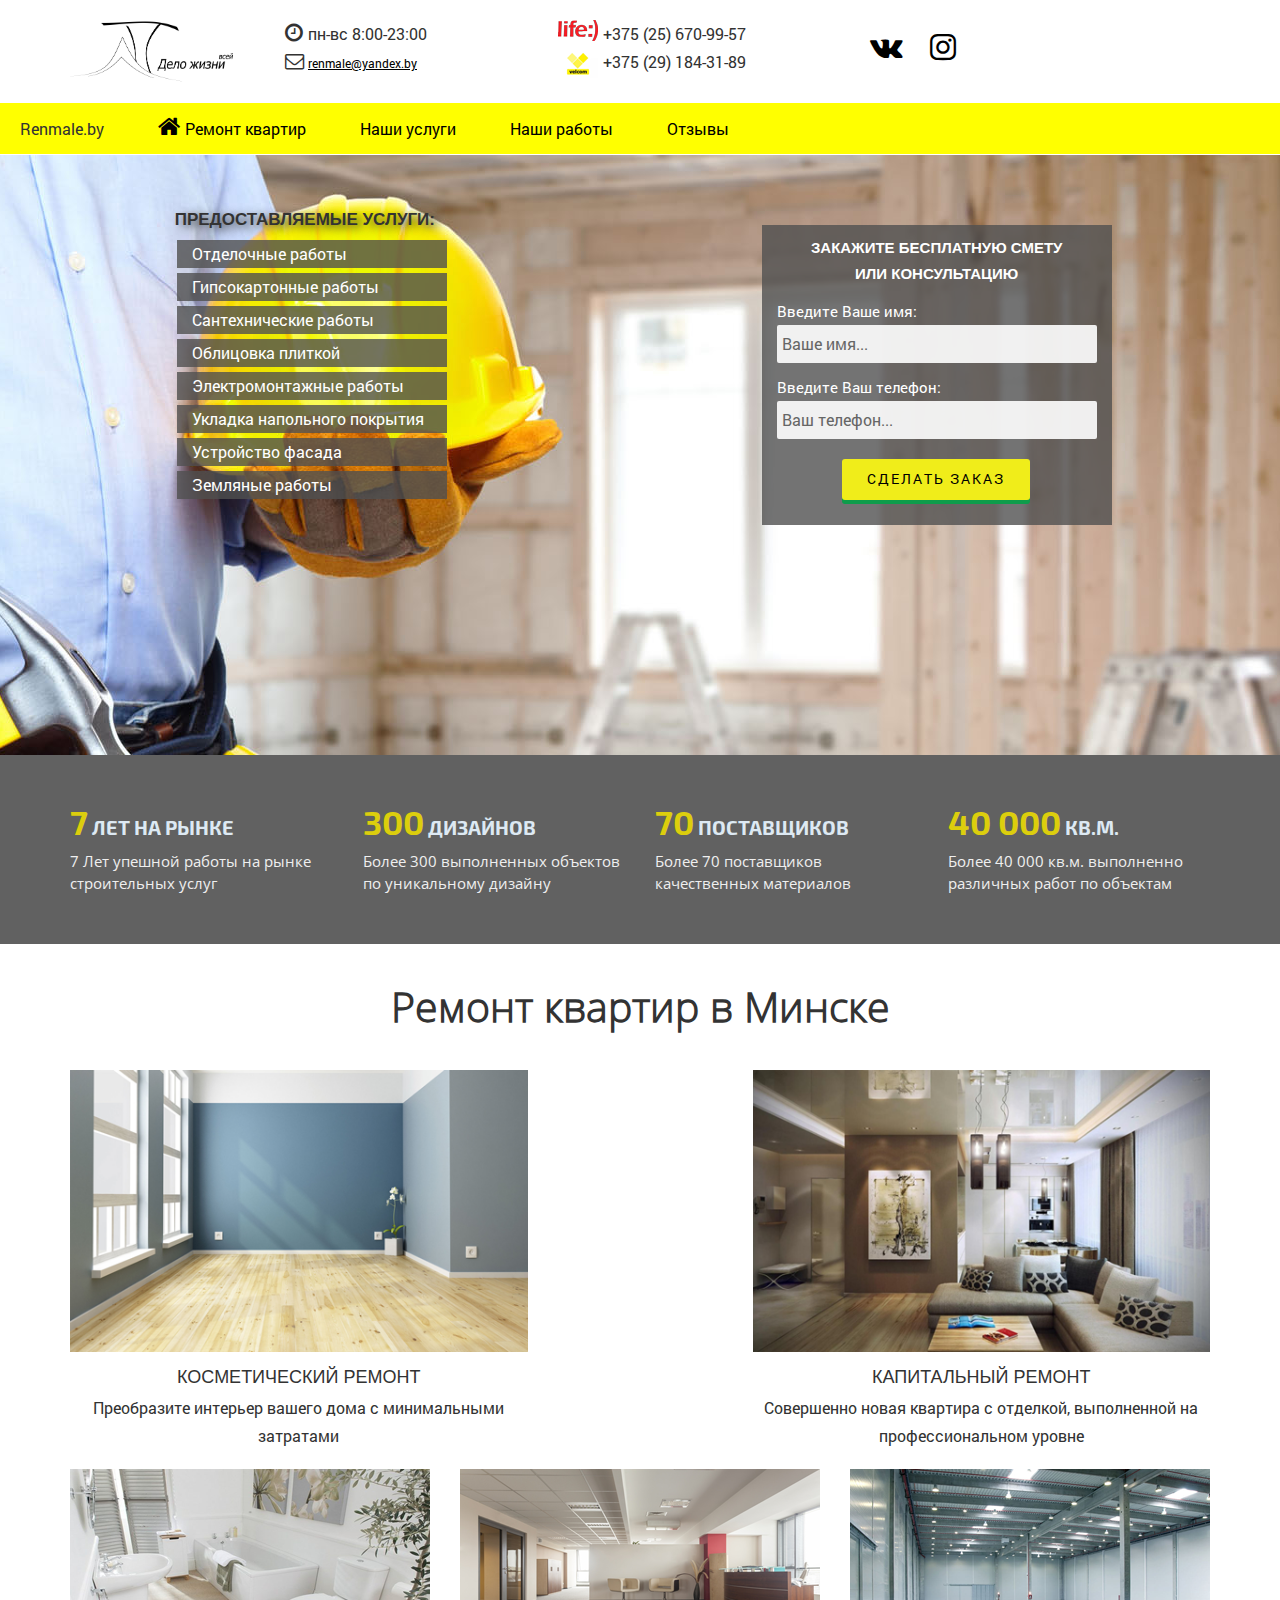
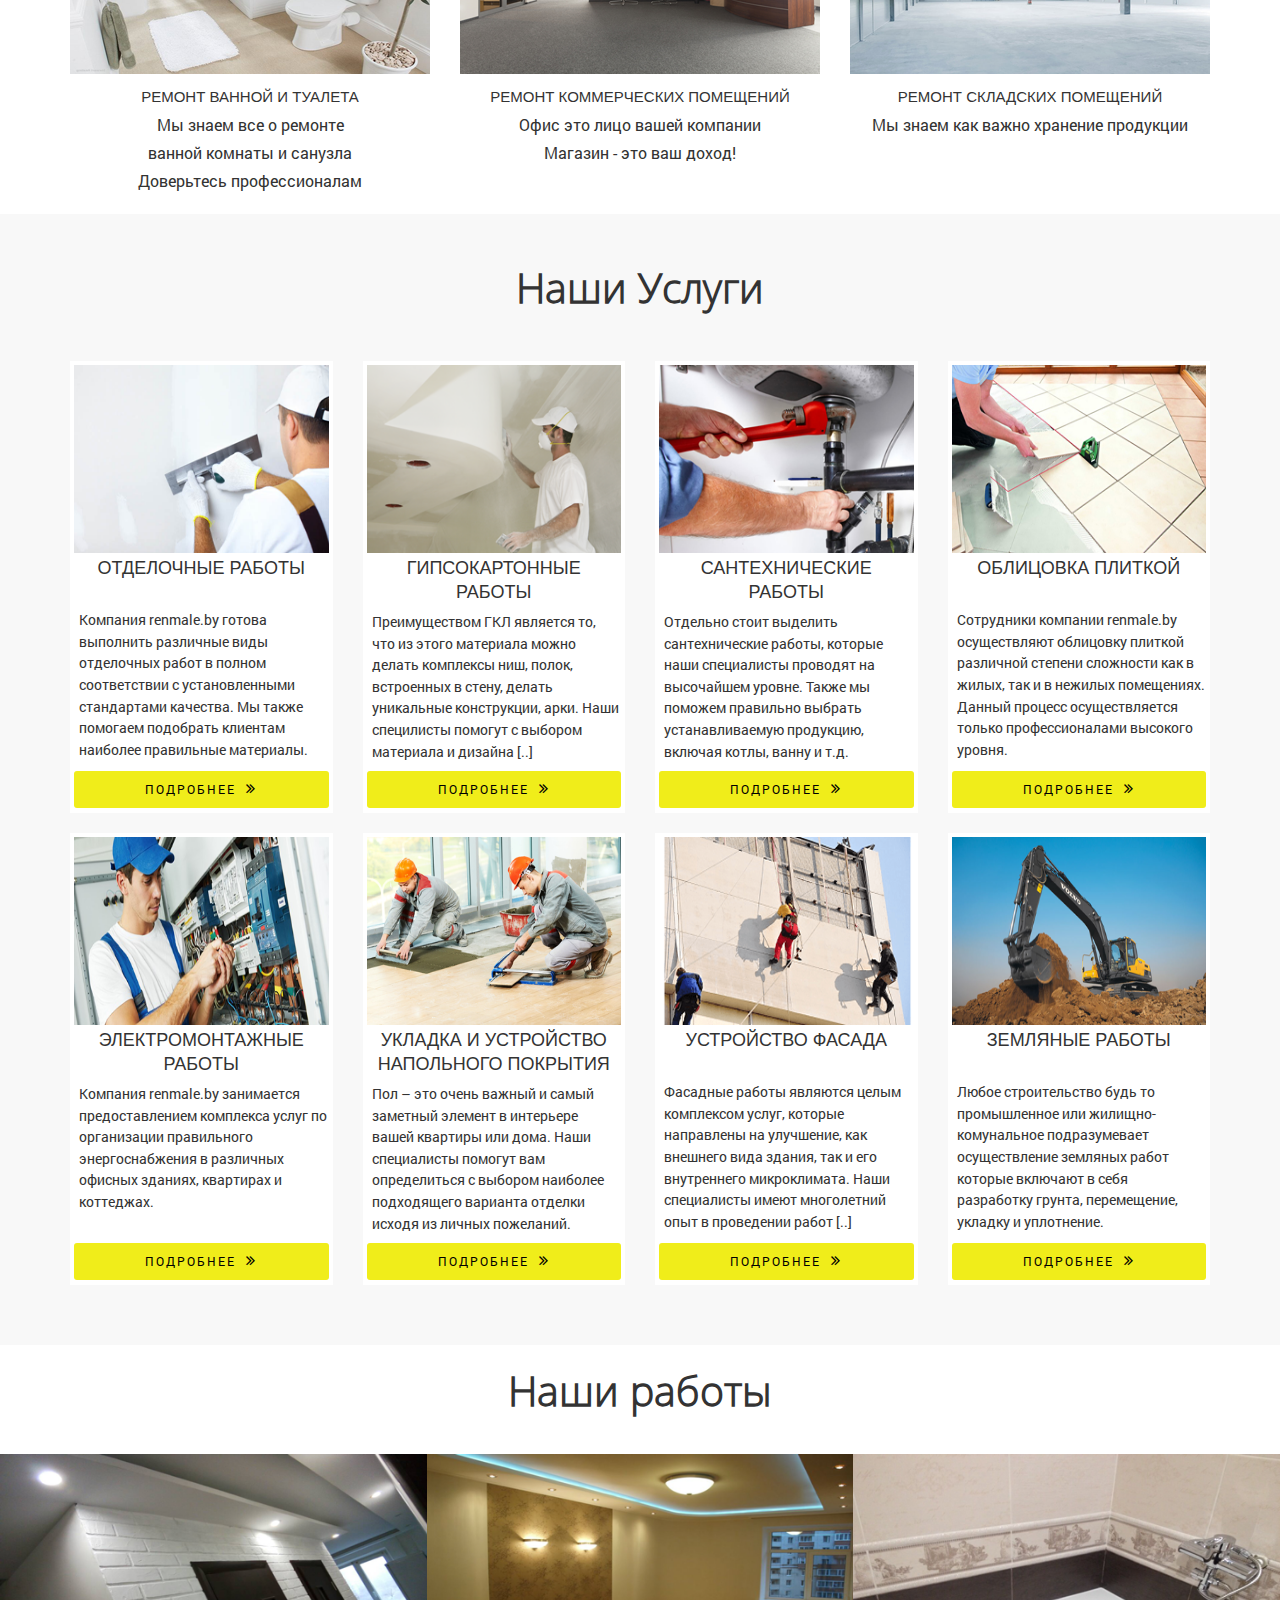
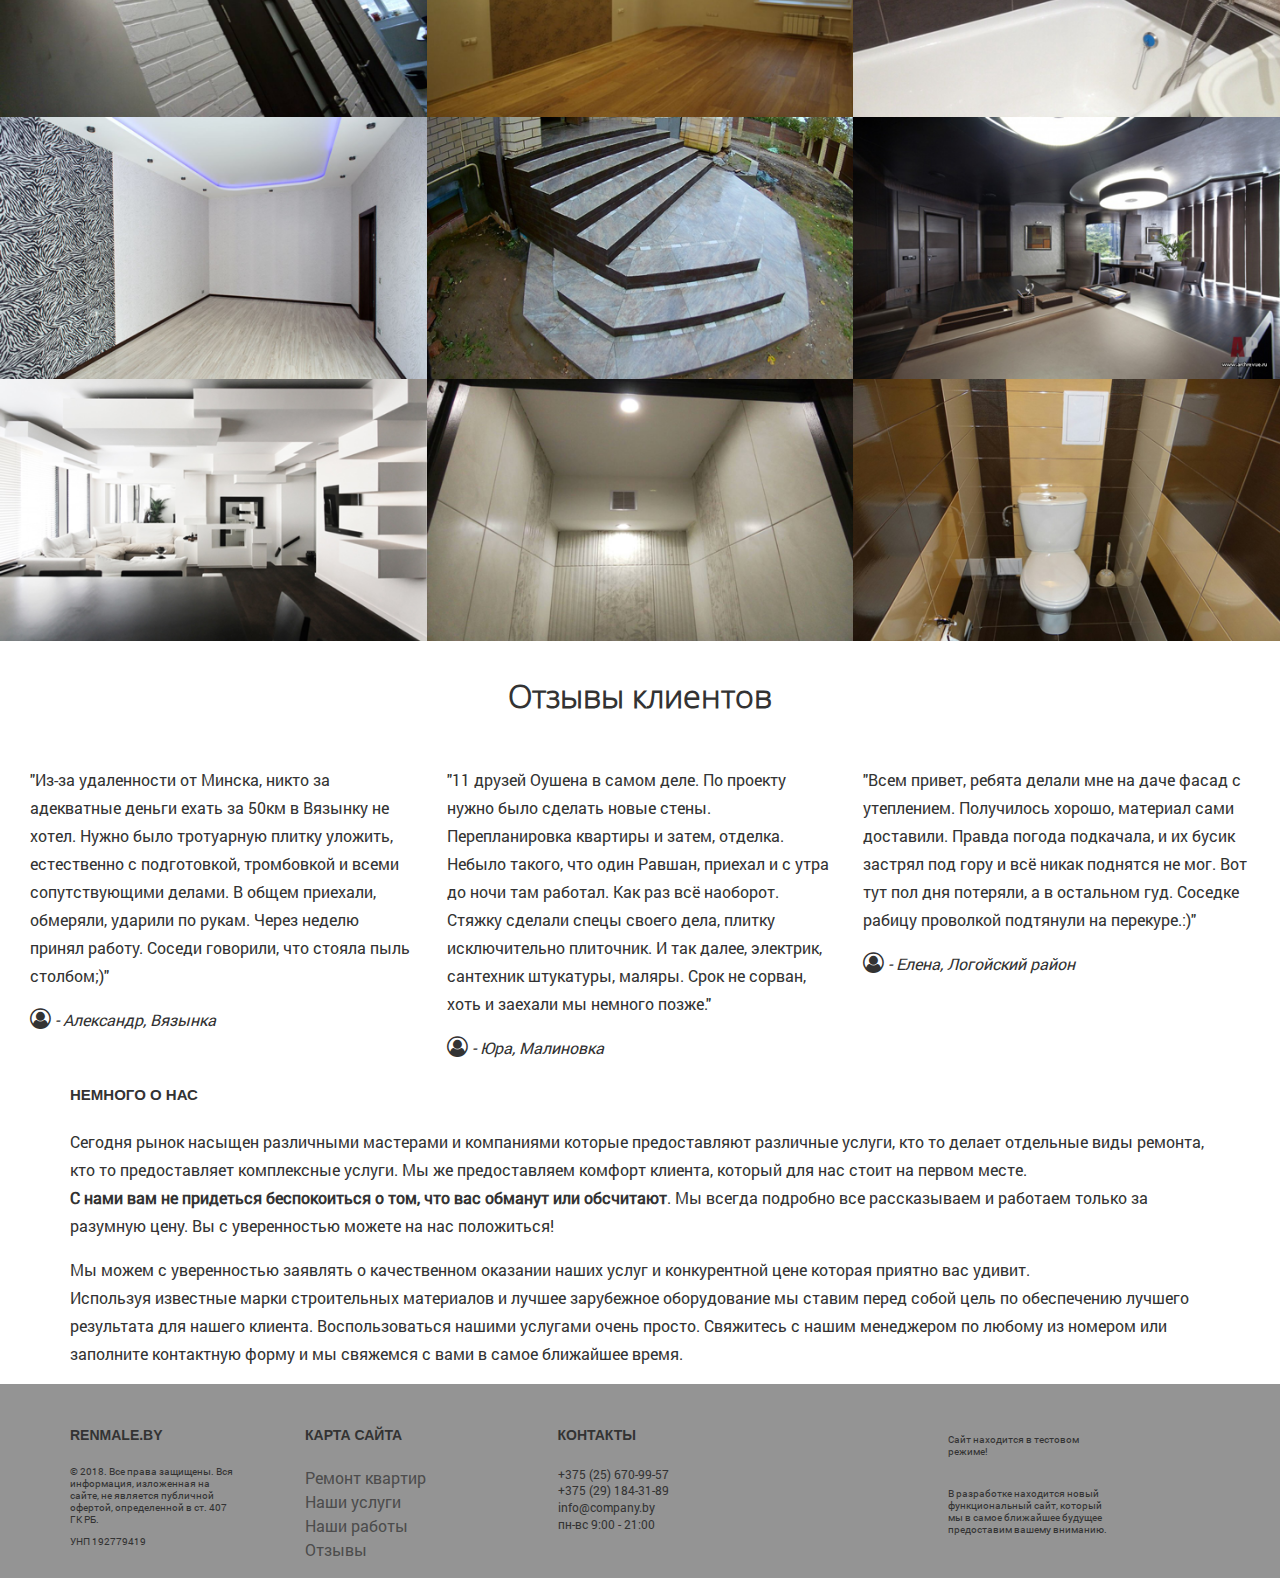
==== commit 512d161d: "dist" ====
--- a/index.html
+++ b/index.html
@@ -14,37 +14,9 @@
   function gtag(){dataLayer.push(arguments);}
   gtag('js', new Date());
 
-  gtag('config', 'UA-112762414-1');
+  gtag('config', 'UA-115873294-1');
 </script>
-<!-- Yandex.Metrika counter -->
-<script async type="text/javascript" >
-    (function (d, w, c) {
-        (w[c] = w[c] || []).push(function() {
-            try {
-                w.yaCounter47399311 = new Ya.Metrika2({
-                    id:47399311,
-                    clickmap:true,
-                    trackLinks:true,
-                    accurateTrackBounce:true,
-                    webvisor:true
-                });
-            } catch(e) { }
-        });
-
-        var n = d.getElementsByTagName("script")[0],
-            s = d.createElement("script"),
-            f = function () { n.parentNode.insertBefore(s, n); };
-        s.type = "text/javascript";
-        s.async = true;
-        s.src = "https://mc.yandex.ru/metrika/tag.js";
-
-        if (w.opera == "[object Opera]") {
-            d.addEventListener("DOMContentLoaded", f, false);
-        } else { f(); }
-    })(document, window, "yandex_metrika_callbacks2");
-</script>
-<noscript><div><img src="https://mc.yandex.ru/watch/47399311" style="position:absolute; left:-9999px;" alt="" /></div></noscript>
-<!-- /Yandex.Metrika counter -->
+<!-- Yandex.Metrika counter --> <script type="text/javascript" > (function (d, w, c) { (w[c] = w[c] || []).push(function() { try { w.yaCounter48089069 = new Ya.Metrika({ id:48089069, clickmap:true, trackLinks:true, accurateTrackBounce:true, webvisor:true }); } catch(e) { } }); var n = d.getElementsByTagName("script")[0], s = d.createElement("script"), f = function () { n.parentNode.insertBefore(s, n); }; s.type = "text/javascript"; s.async = true; s.src = "https://mc.yandex.ru/metrika/watch.js"; if (w.opera == "[object Opera]") { d.addEventListener("DOMContentLoaded", f, false); } else { f(); } })(document, window, "yandex_metrika_callbacks"); </script> <noscript><div><img src="https://mc.yandex.ru/watch/48089069" style="position:absolute; left:-9999px;" alt="" /></div></noscript> <!-- /Yandex.Metrika counter -->
 
 	<meta http-equiv="X-UA-Compatible" content="IE=edge">
 	<meta name="viewport" content="width=device-width, initial-scale=1, maximum-scale=1">
@@ -81,7 +53,7 @@
 
 					<p class="pn"><i class="fa fa-clock-o" aria-hidden="true"></i>пн-вс <span>8:00-23:00</span></p>
 					<i class="fa fa-envelope-o" aria-hidden="true"></i>
-					<a href="mailto:antonprof2411@yandex.ru" target="_blank" class="shed" title="Написать на электронную почту">renovationofapart@yandex.by</a>
+					<a href="mailto:renmale@yandex.ru" target="_blank" class="shed" title="Написать на электронную почту">renmale@yandex.by</a>
 				</div>
 			</div>
 			<div class="col-md-3">
@@ -95,7 +67,7 @@
 				<div class="col-md-4">
 					<div class="social">
 					<!--Иконки или виджеты добавить-->
-					<a href="https://vk.com/club159273210" rel="nofollow" target="_blank">
+					<a href="https://vk.com/club146150008" rel="nofollow" target="_blank">
 						<i class="fa fa-vk" aria-hidden="true"></i>
 					</a>
 					<a href="https://www.instagram.com/minsk_proekt_news/" rel="nofollow" target="_blank">
@@ -108,85 +80,103 @@
 		</div>
 	</div>
 	<div class="container-fluid">
-		
-	<div class="row">
-		<div class="col-md-12 col-sm-4">
-			<a href="#" class="toggle-mnu hidden-lg"><span><i class="icon-reader">МЕНЮ</i></span></a>
-			<nav id="top-nav" class="main-mnu hidden-md hidden-sm hidden-xs">
-				<ul>
-					<li>renmale.by</li>
-					<li class="active"><a href="/"><i class="fa fa-home" aria-hidden="true"></i>Ремонт квартир</a></li>
-					<!-- <li><a href="design.html"><i class="fa fa-paint-brush" aria-hidden="true"></i>Дизайн</a></li> -->
-					<li class="services-pressing"><a href="#">Наши услуги</a></li>
-					<li class="works-pressing"><a href="#">Наши работы</a></li>
-					<li class="reviews-pressing"><a href="#">Отзывы</a></li>
-					<!-- <li><a href="price.html">Контакты</a></li> -->
-				</ul>
-			</nav>
-		</div>
-		<div class="row">
-		<div class="col-xs-12">
-			<nav class="main-mnu hidden-mnu hidden-lg clearfix">
-				<ul>
-					<li class="active"><a href="/"><i class="fa fa-home" aria-hidden="true"></i>Ремонт квартир</a></li>
-					<!-- <li><a href="disagn.html"><i class="fa fa-paint-brush" aria-hidden="true"></i>Дизайн</a></li> -->
-					<li class="services-pressing"><a href="#">Наши услуги</a></li>
-					<li class="works-pressing"><a href="#">Наши работы</a></li>
-					<li class="reviews-pressing"><a href="#">Отзывы</a></li>
-					<!-- <li><a href="#">Контакты</a></li> -->
-				</ul>
-			</nav>
-		</div>
-		</div>
-		
-	</div>
-
-	</div>
-	
-	
-	<div class="row">
-		<div class="col-xs-12">
-			<div class="bg-fon">
+		<div class="wrapper">
+			<div class="row">
+				<div class="col-md-12 col-sm-4 col-xs-4">
+					<a href="#" class="toggle-mnu hidden-lg"><span><i class="icon-reader">МЕНЮ</i></span></a>
+					<nav id="top-nav" class="main-mnu hidden-md hidden-sm hidden-xs">
+						<ul>
+							<li>Renmale.by</li>
+							<li class="active"><a href="/"><i class="fa fa-home" aria-hidden="true"></i>Ремонт квартир</a></li>
+							<!-- <li><a href="design.html"><i class="fa fa-paint-brush" aria-hidden="true"></i>Дизайн</a></li> -->
+							<li class="services-pressing"><a href="#">Наши услуги</a></li>
+							<li class="works-pressing"><a href="#">Наши работы</a></li>
+							<li class="reviews-pressing"><a href="#">Отзывы</a></li>
+							<!-- <li><a href="price.html">Контакты</a></li> -->
+						</ul>
+					</nav>
+				</div>
+			</div>
+		</div>
+	</div>	
+	<div class="container-fluid">
+		<div class="wrap">
+			<div class="row">
+				<div class="col-xs-12">
+					<nav class="main-mnu hidden-mnu hidden-lg clearfix">
+						<ul>
+							<li class="active"><a href="/"><i class="fa fa-home" aria-hidden="true"></i>Ремонт квартир</a></li>
+							<!-- <li><a href="disagn.html"><i class="fa fa-paint-brush" aria-hidden="true"></i>Дизайн</a></li> -->
+							<li class="services-pressing"><a href="#">Наши услуги</a></li>
+							<li class="works-pressing"><a href="#">Наши работы</a></li>
+							<li class="reviews-pressing"><a href="#">Отзывы</a></li>
+							<!-- <li><a href="#">Контакты</a></li> -->
+						</ul>
+					</nav>
+				</div>
+			</div>
+		</div>
+	</div>
+		
+		
+		
+	
+
+	
+	
+		
+	<div class="wrapper-fon">
+		
+		<div class="container-fluid">
+				
 				<div class="row">
-					<div class="col-md-6 col-md-offset-1">
-						<div class="sitebar">
-							<h3 class="name-serv">Предоставляемые услуги:</h4>
-							<div id="nudge" class="sect finishing-work"><a href="#" title="Отделочные работы">Отделочные работы</a></div>
-							<div id="nudge" class="sect Drywall-work"><a href="#" title="Гипсокартонные работы">Гипсокартонные работы</a></div>
-							<div id="nudge" class="sect plumbing-work"><a href="#" title="Сантехнические работы">Сантехнические работы</a></div>
-							<div id="nudge" class="sect tiling-work"><a href="#" title="Облицовка плиткой">Облицовка плиткой</a></div>
-							<div id="nudge" class="sect electric-work"><a href="#" title="Электромонтажные работы">Электромонтажные работы</a></div>
-							<div id="nudge" class="sect layingfloor-work"><a href="#" title="Укладка напольного покрытия">Укладка напольного покрытия</a></div>
-							<div id="nudge" class="sect facade-work" ><a href="#" title="Устройство фасада">Устройство фасада</a></div>
-							<div id="nudge" class="sect excavation-work"><a href="#" title="Земляные работы">Земляные работы</a></div>
+					<div class="col-md-12 col-sm-12">
+						<div class="bg-fon">
+							<div class="row">
+								<div class="col-md-6 col-md-offset-1">
+									<div class="sitebar">
+										<h3 class="name-serv">Предоставляемые услуги:</h4>
+										<div id="nudge" class="sect finishing-work"><a href="#" title="Отделочные работы">Отделочные работы</a></div>
+										<div id="nudge" class="sect Drywall-work"><a href="#" title="Гипсокартонные работы">Гипсокартонные работы</a></div>
+										<div id="nudge" class="sect plumbing-work"><a href="#" title="Сантехнические работы">Сантехнические работы</a></div>
+										<div id="nudge" class="sect tiling-work"><a href="#" title="Облицовка плиткой">Облицовка плиткой</a></div>
+										<div id="nudge" class="sect electric-work"><a href="#" title="Электромонтажные работы">Электромонтажные работы</a></div>
+										<div id="nudge" class="sect layingfloor-work"><a href="#" title="Укладка напольного покрытия">Укладка напольного покрытия</a></div>
+										<div id="nudge" class="sect facade-work" ><a href="#" title="Устройство фасада">Устройство фасада</a></div>
+										<div id="nudge" class="sect excavation-work"><a href="#" title="Земляные работы">Земляные работы</a></div>
+									</div>
+								</div>
+								<div class="col-md-4 col-xs-11">
+										<form class="contact-form">
+											<!-- Hidden Required Fields -->
+												<input type="hidden" name="project_name" value="Site Name">
+												<input type="hidden" name="admin_email" value="renmale2526@gmail.com">
+												<input type="hidden" name="form_subject" value="Form Subject">
+											<!-- END Hidden Required Fields -->
+											<div class="contact-form-head">
+												<h4>Закажите бесплатную смету<br> или консультацию</h4>
+											</div>
+											<label>
+												<span>Введите Ваше имя:</span>
+												<input type="text" name="name" placeholder="Ваше имя...">
+											</label>
+											<label>
+												<span>Введите Ваш телефон:</span>
+												<input type="text" name="phone" id="phone" placeholder="Ваш телефон...">
+											</label>
+												<button class="button">Сделать заказ</button>
+										</form>
+									</div>
+								</div>
+							</div>
 						</div>
 					</div>
-					<div class="col-md-4">
-							<form class="contact-form">
-								<!-- Hidden Required Fields -->
-									<input type="hidden" name="project_name" value="Site Name">
-									<input type="hidden" name="admin_email" value="antonprof2411@gmail.com">
-									<input type="hidden" name="form_subject" value="Form Subject">
-								<!-- END Hidden Required Fields -->
-								<div class="contact-form-head">
-									<h4>Закажите бесплатную смету<br> или консультацию</h4>
-								</div>
-								<label>
-									<span>Введите Ваше имя:</span>
-									<input type="text" name="name" placeholder="Ваше имя...">
-								</label>
-								<label>
-									<span>Введите Ваш телефон:</span>
-									<input type="text" name="phone" id="phone" placeholder="Ваш телефон...">
-								</label>
-									<button class="button">Сделать заказ</button>
-							</form>
-						</div>
-					</div>
-				</div>
-			</div>
-		</div>
-	</div>
+				</div>
+			</div>
+
+	</div>
+	
+	
 </header>
 <section class="s-wide s-bottom s-adv">
 	<div class="container">
@@ -235,25 +225,25 @@
 			</div>
 
 			<div class="col-sm-5 col-sm-offset-2">
-				<a href="img/top_sect/kapitalnyj.png" class="items"><img src="img/top_sect/kapitalnyj.png" alt="Капитальный ремонт" title="Капитальный ремонт квартир"></a>
+				<a href="site-assets/kapitalni-remont-ajax.html" class="items simple-ajax-popup-align-top"><img src="img/top_sect/kapitalnyj.png" alt="Капитальный ремонт" title="Капитальный ремонт квартир"></a>
 				<h3>Капитальный ремонт</h3>
 				<p>Совершенно новая квартира с отделкой, выполненной на профессиональном уровне</p>
 			</div>
 
 			<div class="col-sm-4">
-				<a href="img/top_sect/black-and-white-bathroom-shower-curtain-toto-toilet-on-cozy-parkay-floor-small-round-wash-basins-for-modern-gray-wall-color-mirror-pendant-lamps-vanity-set-ikea-776x575.png" class="items"><img src="img/top_sect/black-and-white-bathroom-shower-curtain-toto-toilet-on-cozy-parkay-floor-small-round-wash-basins-for-modern-gray-wall-color-mirror-pendant-lamps-vanity-set-ikea-776x575.png" alt="Ремонт ванной и туалета" title="Ремонт санузла и ванной"></a>
+				<a href="site-assets/remont-sunuzla-ajax.html" class="items simple-ajax-popup-align-top"><img src="img/top_sect/black-and-white-bathroom-shower-curtain-toto-toilet-on-cozy-parkay-floor-small-round-wash-basins-for-modern-gray-wall-color-mirror-pendant-lamps-vanity-set-ikea-776x575.png" alt="Ремонт ванной и туалета" title="Ремонт санузла и ванной"></a>
 				<h4>Ремонт ванной и туалета</h4>
 				<p>Мы знаем все о ремонте<br> ванной комнаты и санузла<br>Доверьтесь профессионалам</p>
 			</div>
 
 			<div class="col-sm-4">
-				<a href="img/top_sect/remont-ofisa-3.png" class="items"><img src="img/top_sect/remont-ofisa-3.png" alt="ремонт комерческих помещений и офиса" title="ремонт офиса, магазина"></a>
+				<a href="site-assets/remont-office-ajax.html" class="items simple-ajax-popup-align-top"><img src="img/top_sect/remont-ofisa-3.png" alt="ремонт комерческих помещений и офиса" title="ремонт офиса, магазина"></a>
 				<h4>Ремонт коммерческих помещений</h4>
 				<p>Офис это лицо вашей компании<br>Магазин - это ваш доход!</p>
 			</div>
 
 			<div class="col-sm-4">
-				<a href="img/top_sect/remont-sklada.png" class="items"><img src="img/top_sect/remont-sklada.png" alt="Ремонт складских помещений" title="Отделка склада, ремонт склада"></a>
+				<a href="site-assets/remont-sklads.html" class="items simple-ajax-popup-align-top"><img src="img/top_sect/remont-sklada.png" alt="Ремонт складских помещений" title="Отделка склада, ремонт склада"></a>
 				<h4>Ремонт складских помещений</h4>
 				<p>Мы знаем как важно хранение продукции</p>
 			</div>
@@ -339,8 +329,21 @@
 				<div id="electric" class="white-popup mfp-hide">
 					<img src="img/top_sect/remont-ofisa-3.png" alt="123">
 					<hr>
-					Замена старых розеток или выключателей, подключение нового электро оборудования, перенос розеток в удобное для Вас место 
-					Выполнение электромонтажных работ любой сложности по хорошей для Вас цене 
+					Наши специалисты готовы на любом объекте, будь то: <br>
+					<i class="fa fa-check" aria-hidden="true"></i> коммерческие помещения (офисы, магазины)<br>
+					<i class="fa fa-check" aria-hidden="true"></i> дом или квартира<br>
+					<i class="fa fa-check" aria-hidden="true"></i> складские или промышленные здания<br>
+					 Выполнить любой, даже самый сложный вид <span>электромонтажных работ</span>. 
+					 <ul>Мы предоставляем обширный перечень услуг:
+					 	<li>Замена сгоревшей или просто вышедшей из строя проводки</li>
+					 	<li>прокладка нового оборудования.</li>
+					 	<li>Введение в эксплуатацию любых современных источников электроэнергии трансформаторный щиток, протяжка от столба…и т.д.</li>
+					 	<li>Настройка электроосвещения. Люстры, бра, осветительные приборы.</li>
+					 	<li>Установка, смена или ремонт щита.</li>
+					 	<li>Монтаж выключателей, розеток, дополнительных аксессуаров.</li>
+					 	<li>Поможем граммотно развести проводку по квартире или дому</li>
+					 </ul>C удовольствием поделимся богатым опытом!
+ 
 				</div>
 			</div>
 
@@ -353,25 +356,59 @@
 				</div>
 				<div id="floor" class="white-popup mfp-hide">
 				  <img src="img/top_sect/remont-ofisa-3.png" alt="Укалдка пола">
-				  <hr>Полам стоит уделить отдельное внимание. Любой взгляд сначала падает именно на него. Для начала нужно определить для чего будет использоваться помещение, в котором требуется уложить покрытие. Для кухонной и обеденной зоны, а так же для санузлов подходит керамическая плитка. Для спальни и детской ламинат, паркет или ковролин. Любое основание должно быть ровным и чистым. Эту задачу лучше поручить специалистам во избежание ошибок, и в следствии дополнительных затрат.
+				  <hr>Полам стоит уделить отдельное внимание. Любой взгляд сначала падает именно на него. Для начала нужно определить для чего будет использоваться помещение, в котором требуется уложить покрытие. Для кухонной и обеденной зоны, а так же для санузлов подходит керамическая плитка. Для спальни и детской ламинат, паркет или ковролин. Любое основание должно быть ровным и чистым. Эту задачу лучше поручить специалистам компании Renmale.by во избежание ошибок, и в следствии дополнительных затрат. <br>
+				  С этапами и видами напольных покрытий можно ознакомиться ниже: <ul>
+				  	<li>Укладка пенопропиленовой или пробковой подложки</li>
+				  	<li>Укладка ламината по диагонали или прямой кладкой со смещением на 2\3 доски или 1\2. </li>
+				  	<li>Укладка линолеума. Важно его проклеить специальными клеями на основе ПВА </li>
+				  	<li>Укладка ковролина. Ковролин так же рекомендуется проклеивать. </li>
+				  	<li>Монтаж плинтусов. Они могут быть из пластика, дерева. Иногда керамические или мраморные.</li>
+				  </ul>
 				</div>
 			</div>
 
 			<div class="col-lg-3 col-md-4 col-sm-6">
 				<div class="our-services-clm facade-clm">
-					<img src="img/our-services/fc44df9a3a565152b3fc8b85d4ea528f.png" alt="" title="Устройство фасада">
+					<img src="img/our-services/fc44df9a3a565152b3fc8b85d4ea528f.png" alt="Устройство фасада" title="Устройство фасада">
 					<h3>Устройство фасада</h3>
 					<p><br>Фасадные работы являются целым комплексом услуг, которые направлены на улучшение, как внешнего вида здания, так и его внутреннего микроклимата. Наши специалисты имеют многолетний опыт в проведении работ [..]</p>
-					<a href="#test-popup" class="butt-clm open-popup-link">Подробнее<i class="fa fa-angle-double-right" aria-hidden="true"></i></a>
+					<a href="#facade" class="butt-clm open-popup-link">Подробнее<i class="fa fa-angle-double-right" aria-hidden="true"></i></a>
+				</div>
+				<div id="facade" class="white-popup mfp-hide">
+				 <img src="img/our-services/services/MLD-2012-02-stukaturfasad-03.png" alt="Укалдка пола">
+				  <hr>Фасад это в первую очередь эстетичный вид и лицо здания. А значит и материал следует подбирать основательно. Т.к. он подвержен высоким температурным и влажным перепадам отделочный материал не должен содержать в своём составе гипс. Любая гипсовая штукатурка не переживёт даже первую весну. Нюансов в устройстве фасада очень много и некоторыми из них мы с Вами поделимся. И так: будь то стены дома из газосиликатного или газобетонного блока, керамического кирпича, керамзитного или шлакоблока, его всё равно надо защищать. 
+				  Рассмотрим технологию устройства <i>«мокрого фасада»</i> с утеплением пенопластом или минеральной ватой.<ol> 
+				  	<li>В первую очередь основание следует очистить от остатков раствора, грязи и пыли. </li>
+				  	<li>Затем грунтование поверхности грунтовками с высокой проникающей способностью. Например Cerezit CT-17 для глубокого проникновения. Эта грунтовка свяжет и укрепит основание </li>
+				  	<li>Следующим шагом будет монтаж теплоизоляционного материала. На пенопласт или вату ровным слоем следует нанести специальный клей для теплоизоляции. При монтаже не забывайте пользоваться уровнем или правилом. Желательно избегать перепадов между листами изоляции, что бы при боковом освещении не было неприятных «бугров». После высыхания клея нужно вмонтировать дюбеля для крепления пенопласта с плоской шляпкой. На лист 100х50см требуется 5 дюбелей. Старайтесь шляпки утопить в изоляционный материал на 1-2мм </li>
+				  	<li>Далее проклеиваем фасадную сетку клеем для наружного применения на основе цемента. Шпателем 40-50см ровным тонким слоем промазывается основание на ширину фасадной сетки и только когда слой нанесён , она приклеивается и тщательно промазывается этим же клеем. </li>
+				  	<li>После полного высыхания клея, снова нужно прогрунтовать поверхность. Когда грунтовка высохнет , начинается оштукатуривание по плоскости. Штукатурка должна быть на цементной основе для наружного применения . Шпателем 40-50см разведённую штукатурку на основание. Не дожидаясь высыхания следует зашлифовать мокрым способом. Тёркой с мягкой прорезиненной площадкой, плавными круговыми движениями, достигается ровная поверхность. </li>
+				  	<li>Не забывая про грунтование и сушку, начинается финальный этап, покраска. Краска должна быть фасадной для наружного применения. Наносится валиком с ворсом не менее 14мм. Первый слой рекомендуется наносить по горизонтали, второй по вертикали, предварительно высушив первый. </li>
+				  </ol>Следуя этой инструкции можно фасад сделать самому. Но высокое качество достигается опытом, которого у сотрудников renmale.by достаточно. Они не только сделают внешний вид дома привлекательным, но и дадут гарантию на выполненную работу.
 				</div>
 			</div>
 
 			<div class="col-lg-3 col-md-4 col-sm-6">
 				<div class="our-services-clm excavation-clm">
-					<a href="#test-popup" class="open-popup-link"><img src="img/our-services/0_b8429_65528d81_XXXL.png" alt="" title="Земляные работы"></a>
+					<a href="#excavation" class="open-popup-link"><img src="img/our-services/0_b8429_65528d81_XXXL.png" alt="Земляные работы" title="Земляные работы"></a>
 					<h3>Земляные работы</h3>
 					<p><br> Любое строительство будь то промышленное или жилищно-комунальное подразумевает осуществление земляных работ которые включают в себя разработку грунта, перемещение, укладку и уплотнение.</p>
-					<a href="#test-popup" class="butt-clm open-popup-link">Подробнее<i class="fa fa-angle-double-right" aria-hidden="true"></i></a>
+					<a href="#excavation" class="butt-clm open-popup-link">Подробнее<i class="fa fa-angle-double-right" aria-hidden="true"></i></a>
+				</div>
+				<div id="excavation" class="white-popup mfp-hide">
+				  <img src="img/top_sect/remont-ofisa-3.png" alt="Укалдка пола">
+				  <hr>Строительство дома или благоустройство территории неизбежно связаны с земельными работами. Сотрудники renmale.by готовы приступить в любое удобное для Вас время. <br>
+				  С перечнем работ можно ознакомится ниже: <ul>
+				  	<li>Разработка грунта вручную</li>
+				  	<li>Обратная засыпка фундаментов и канализационных колец </li>
+				  	<li>Разработка котлованов для погребов </li>
+				  	<li>Вкапывание канализационных колец</li>
+				  	<li>Копка траншей для фундамента, дренажных труб </li>
+				  	<li>Бурение отверстий для заливки свай 100мм, 200мм, 300мм, 400мм </li>
+				  	<li>Подготовка участка для укладки тротуарной плитки, которая включает в себя разработку плодородного слоя, обратная засыпка щебнем и песком с механизированной тромбовкой</li>
+				  </ul>
+				  	<p><i>Сколько стоят земляные работы? </i> <br>
+Нужно понимать, что конечная стоимость будет озвучена только после ознакомления сотрудников компании с участком. Не забывайте, что земляные работы проводятся не так часто. Если желаете, чтобы земляные работы были осуществлены качественно и в срок, то остается только заключить договор с компанией Renmale.by!</p>
 				</div>
 			</div>
 
@@ -379,6 +416,8 @@
 	</div>
 	</div>
 </section>
+
+
 <section class="s-works">
 	
 	<div class="container-fluid">
@@ -495,11 +534,6 @@
 
 		</div>
 	</div>
-</section>
-<section class="prices">
-	
-	
-
 </section>
 
 
@@ -512,8 +546,20 @@
 			<div class="col-sm-12">
 				
 				<h2>Отзывы клиентов</h2>
-				
-					<a href="#" class="butt-revie">Оставить отзыв</a>
+
+				<div class="col-md-4">
+					<p>"Из-за удаленности от Минска, никто за адекватные деньги ехать за 50км в Вязынку не хотел. Нужно было тротуарную плитку уложить, естественно с подготовкой, тромбовкой и всеми сопутствующими делами. В общем приехали, обмеряли, ударили по рукам. Через неделю принял работу. Соседи говорили, что стояла пыль столбом;)"</p>
+					<i class="fa fa-user-circle-o" aria-hidden="true"></i><i> - Александр, Вязынка</i>
+				</div>
+				<div class="col-md-4">
+					<p>"11 друзей Оушена в самом деле. По проекту нужно было сделать новые стены. Перепланировка квартиры и затем, отделка. Небыло такого, что один Равшан, приехал и с утра до ночи там работал. Как раз всё наоборот. Стяжку сделали спецы своего дела, плитку исключительно плиточник. И так далее, электрик, сантехник штукатуры, маляры. Срок не сорван, хоть и заехали мы немного позже."</p>
+					<i class="fa fa-user-circle-o" aria-hidden="true"></i><i> - Юра, Малиновка</i>
+				</div>
+				<div class="col-md-4">
+					<p>"Всем привет, ребята делали мне на даче фасад с утеплением. Получилось хорошо, материал сами доставили. Правда погода подкачала, и их бусик застрял под гору и всё никак поднятся не мог. Вот тут пол дня потеряли, а в остальном гуд. Соседке рабицу проволкой подтянули на перекуре.:)"</p>
+					<i class="fa fa-user-circle-o" aria-hidden="true"></i><i> - Елена, Логойский район</i>
+				</div><hr>
+					<!-- <a href="#" class="butt-revie">Оставить отзыв</a> -->
 				
 				
 
@@ -529,8 +575,10 @@
 <section class="about">
 	
 	<div class="container">
-		
-		<p>Lorem ipsum dolor sit amet, consectetur adipisicing elit. Atque possimus dicta iure tenetur repudiandae eius quae voluptate aspernatur, sequi eligendi laborum repellat ipsa beatae maxime modi voluptates fugiat facere, quam, sint autem animi consectetur culpa magnam. Magnam aspernatur cupiditate nihil consequatur accusamus natus in mollitia laudantium earum! Officia at quos dignissimos velit hic tenetur rem, excepturi sunt inventore dolores voluptatem repudiandae maiores veniam laboriosam asperiores voluptates pariatur iste harum animi aliquid quasi modi quae ullam? Corrupti maiores quasi accusantium nemo quia odio error cupiditate saepe, placeat fuga iste porro consequuntur unde distinctio dolorum rerum modi sed quis. Voluptatem laboriosam, cupiditate.</p>
+		<h4>Немного о нас</h4>
+		<p>Сегодня рынок насыщен различными мастерами и компаниями которые предоставляют различные услуги, кто то делает отдельные виды ремонта, кто то предоставляет комплексные услуги. Мы же предоставляем комфорт клиента, который для нас стоит на первом месте. <br> <strong>С нами вам не придеться беспокоиться о том, что вас обманут или обсчитают</strong>. Мы всегда подробно все рассказываем и работаем только за разумную цену. Вы с уверенностью можете на нас положиться!</p>
+		<p>Мы можем с уверенностью заявлять о качественном оказании наших услуг и конкурентной цене которая приятно вас удивит. <br>Используя известные марки строительных материалов и лучшее зарубежное оборудование мы ставим перед собой цель по обеспечению лучшего результата для нашего клиента. Воспользоваться нашими услугами очень просто. Свяжитесь с нашим менеджером по любому из номером или заполните контактную форму и мы свяжемся с вами в самое ближайшее время.</p>
+
 
 	</div>
 
@@ -547,9 +595,11 @@
 				<div class="col-md-2">
 					<h4>renmale.by</h4>
 					<p>© 2018. Все права защищены. Вся информация, изложенная на сайте, не является публичной офертой, определенной в ст. 407 ГК РБ.</p>
+					<p>УНП 192779419</p>
 				</div>
 				<div class="col-md-3">
-					<ul>
+
+					<ul><h4>Карта сайта</h4>
 						<li><a href="#">Ремонт квартир</a></li>
 						<!-- <li><a href="#">Дизайн интерьера</a></li> -->
 						<li><a href="#">Наши услуги</a></li>
@@ -560,8 +610,12 @@
 				<div class="col-md-4">
 					
 					<h4>Контакты</h4>
-					<p class="info">+375 (25) 555-55-55 <br>+375 (29) 333-33-33 <br>info@company.by <br>пн-вс 9:00 - 21:00</p>
-
+					<p class="info">+375 (25) 670-99-57 <br>+375 (29) 184-31-89 <br>info@company.by <br>пн-вс 9:00 - 21:00</p>
+
+				</div>
+				<div class="col-md-2">
+					<p class="site-par">Сайт находится в тестовом режиме!</p>
+					<p class="site-par">В разработке находится новый функциональный сайт, который мы в самое ближайшее будущее предоставим вашему вниманию.</p>
 				</div>
 				
 
--- a/css/main.min.css
+++ b/css/main.min.css
@@ -1 +1 @@
-@font-face{font-family:robotoReqular;font-style:normal;font-weight:400;src:url(../fonts/RobotoRegular/RobotoRegular.eot?#iefix) format("embedded-opentype"),url(../fonts/RobotoRegular/RobotoRegular.woff) format("woff"),url(../fonts/RobotoRegular/RobotoRegular.ttf) format("truetype")}@font-face{font-family:Exo2Bold;font-style:normal;font-weight:400;src:url(../fonts/Exo2Bold/Exo2Bold.eot?#iefix) format("embedded-opentype"),url(../fonts/Exo2Bold/Exo2Bold.woff) format("woff"),url(../fonts/Exo2Bold/Exo2Bold.ttf) format("truetype")}@font-face{font-family:OpenSansBold;font-style:normal;font-weight:400;src:url(../fonts/OpenSansBold/OpenSansBold.eot?#iefix) format("embedded-opentype"),url(../fonts/OpenSansBold/OpenSansBold.woff) format("woff"),url(../fonts/OpenSansBold/OpenSansBold.ttf) format("truetype")}@font-face{font-family:OpenSansLight;font-style:normal;font-weight:400;src:url(../fonts/OpenSansLight/OpenSansLight.eot?#iefix) format("embedded-opentype"),url(../fonts/OpenSansLight/OpenSansLight.woff) format("woff"),url(../fonts/OpenSansLight/OpenSansLight.ttf) format("truetype")}@font-face{font-family:OpenSansRegular;font-style:normal;font-weight:400;src:url(../fonts/OpenSansRegular/OpenSansRegular.eot?#iefix) format("embedded-opentype"),url(../fonts/OpenSansRegular/OpenSansRegular.woff) format("woff"),url(../fonts/OpenSansRegular/OpenSansRegular.ttf) format("truetype")}@font-face{font-family:fontawesome;font-style:normal;font-weight:400;src:url(../fonts/fontawesome/fontawesome-webfont.eot?#iefix) format("embedded-opentype"),url(../fonts/fontawesome/fontawesome-webfont.woff2) format("woff2"),url(../fonts/fontawesome/fontawesome-webfont.woff) format("woff"),url(../fonts/fontawesome/fontawesome-webfont.ttf) format("truetype")}html{font-family:sans-serif;-ms-text-size-adjust:100%;-webkit-text-size-adjust:100%}body{margin:0}article,aside,details,figcaption,figure,footer,header,hgroup,main,menu,nav,section,summary{display:block}audio,canvas,progress,video{display:inline-block;vertical-align:baseline}audio:not([controls]){display:none;height:0}[hidden],template{display:none}a{background-color:transparent}a:active,a:hover{outline:0}abbr[title]{border-bottom:1px dotted}b,strong{font-weight:700}dfn{font-style:italic}h1{font-size:2em;margin:.67em 0}mark{background:#ff0;color:#000}small{font-size:80%}sub,sup{font-size:75%;line-height:0;position:relative;vertical-align:baseline}sup{top:-.5em}sub{bottom:-.25em}img{border:0}svg:not(:root){overflow:hidden}figure{margin:1em 40px}hr{-webkit-box-sizing:content-box;box-sizing:content-box;height:0}pre{overflow:auto}code,kbd,pre,samp{font-family:monospace,monospace;font-size:1em}button,input,optgroup,select,textarea{color:inherit;font:inherit;margin:0}button{overflow:visible}button,select{text-transform:none}button,html input[type=button],input[type=reset],input[type=submit]{-webkit-appearance:button;cursor:pointer}button[disabled],html input[disabled]{cursor:default}button::-moz-focus-inner,input::-moz-focus-inner{border:0;padding:0}input{line-height:normal}input[type=checkbox],input[type=radio]{-webkit-box-sizing:border-box;box-sizing:border-box;padding:0}input[type=number]::-webkit-inner-spin-button,input[type=number]::-webkit-outer-spin-button{height:auto}input[type=search]{-webkit-appearance:textfield;-webkit-box-sizing:content-box;box-sizing:content-box}input[type=search]::-webkit-search-cancel-button,input[type=search]::-webkit-search-decoration{-webkit-appearance:none}fieldset{border:1px solid silver;margin:0 2px;padding:.35em .625em .75em}legend{border:0;padding:0}textarea{overflow:auto}optgroup{font-weight:700}table{border-collapse:collapse;border-spacing:0}td,th{padding:0}*{-webkit-box-sizing:border-box;box-sizing:border-box}:after,:before{-webkit-box-sizing:border-box;box-sizing:border-box}html{font-size:10px;-webkit-tap-highlight-color:transparent}body{font-family:"Helvetica Neue",Helvetica,Arial,sans-serif;font-size:14px;line-height:1.42857143;color:#333;background-color:#fff}button,input,select,textarea{font-family:inherit;font-size:inherit;line-height:inherit}a{color:#337ab7;text-decoration:none}a:focus,a:hover{color:#23527c;text-decoration:underline}a:focus{outline:5px auto -webkit-focus-ring-color;outline-offset:-2px}figure{margin:0}img{vertical-align:middle}.img-responsive{display:block;max-width:100%;height:auto}.img-rounded{-webkit-border-radius:6px;border-radius:6px}.img-thumbnail{padding:4px;line-height:1.42857143;background-color:#fff;border:1px solid #ddd;-webkit-border-radius:4px;border-radius:4px;-webkit-transition:all .2s ease-in-out;-o-transition:all .2s ease-in-out;transition:all .2s ease-in-out;display:inline-block;max-width:100%;height:auto}.img-circle{-webkit-border-radius:50%;border-radius:50%}hr{margin-top:20px;margin-bottom:20px;border:0;border-top:1px solid #eee}.sr-only{position:absolute;width:1px;height:1px;margin:-1px;padding:0;overflow:hidden;clip:rect(0,0,0,0);border:0}.sr-only-focusable:active,.sr-only-focusable:focus{position:static;width:auto;height:auto;margin:0;overflow:visible;clip:auto}[role=button]{cursor:pointer}.container{margin-right:auto;margin-left:auto;padding-left:15px;padding-right:15px}@media (min-width:768px){.container{width:750px}}@media (min-width:992px){.container{width:970px}}@media (min-width:1200px){.container{width:1170px}}.container-fluid{margin-right:auto;margin-left:auto;padding-left:15px;padding-right:15px}.row{margin-left:-15px;margin-right:-15px}.col-lg-1,.col-lg-10,.col-lg-11,.col-lg-12,.col-lg-2,.col-lg-3,.col-lg-4,.col-lg-5,.col-lg-6,.col-lg-7,.col-lg-8,.col-lg-9,.col-md-1,.col-md-10,.col-md-11,.col-md-12,.col-md-2,.col-md-3,.col-md-4,.col-md-5,.col-md-6,.col-md-7,.col-md-8,.col-md-9,.col-sm-1,.col-sm-10,.col-sm-11,.col-sm-12,.col-sm-2,.col-sm-3,.col-sm-4,.col-sm-5,.col-sm-6,.col-sm-7,.col-sm-8,.col-sm-9,.col-xs-1,.col-xs-10,.col-xs-11,.col-xs-12,.col-xs-2,.col-xs-3,.col-xs-4,.col-xs-5,.col-xs-6,.col-xs-7,.col-xs-8,.col-xs-9{position:relative;min-height:1px;padding-left:15px;padding-right:15px}.col-xs-1,.col-xs-10,.col-xs-11,.col-xs-12,.col-xs-2,.col-xs-3,.col-xs-4,.col-xs-5,.col-xs-6,.col-xs-7,.col-xs-8,.col-xs-9{float:left}.col-xs-12{width:100%}.col-xs-11{width:91.66666667%}.col-xs-10{width:83.33333333%}.col-xs-9{width:75%}.col-xs-8{width:66.66666667%}.col-xs-7{width:58.33333333%}.col-xs-6{width:50%}.col-xs-5{width:41.66666667%}.col-xs-4{width:33.33333333%}.col-xs-3{width:25%}.col-xs-2{width:16.66666667%}.col-xs-1{width:8.33333333%}.col-xs-pull-12{right:100%}.col-xs-pull-11{right:91.66666667%}.col-xs-pull-10{right:83.33333333%}.col-xs-pull-9{right:75%}.col-xs-pull-8{right:66.66666667%}.col-xs-pull-7{right:58.33333333%}.col-xs-pull-6{right:50%}.col-xs-pull-5{right:41.66666667%}.col-xs-pull-4{right:33.33333333%}.col-xs-pull-3{right:25%}.col-xs-pull-2{right:16.66666667%}.col-xs-pull-1{right:8.33333333%}.col-xs-pull-0{right:auto}.col-xs-push-12{left:100%}.col-xs-push-11{left:91.66666667%}.col-xs-push-10{left:83.33333333%}.col-xs-push-9{left:75%}.col-xs-push-8{left:66.66666667%}.col-xs-push-7{left:58.33333333%}.col-xs-push-6{left:50%}.col-xs-push-5{left:41.66666667%}.col-xs-push-4{left:33.33333333%}.col-xs-push-3{left:25%}.col-xs-push-2{left:16.66666667%}.col-xs-push-1{left:8.33333333%}.col-xs-push-0{left:auto}.col-xs-offset-12{margin-left:100%}.col-xs-offset-11{margin-left:91.66666667%}.col-xs-offset-10{margin-left:83.33333333%}.col-xs-offset-9{margin-left:75%}.col-xs-offset-8{margin-left:66.66666667%}.col-xs-offset-7{margin-left:58.33333333%}.col-xs-offset-6{margin-left:50%}.col-xs-offset-5{margin-left:41.66666667%}.col-xs-offset-4{margin-left:33.33333333%}.col-xs-offset-3{margin-left:25%}.col-xs-offset-2{margin-left:16.66666667%}.col-xs-offset-1{margin-left:8.33333333%}.col-xs-offset-0{margin-left:0}@media (min-width:768px){.col-sm-1,.col-sm-10,.col-sm-11,.col-sm-12,.col-sm-2,.col-sm-3,.col-sm-4,.col-sm-5,.col-sm-6,.col-sm-7,.col-sm-8,.col-sm-9{float:left}.col-sm-12{width:100%}.col-sm-11{width:91.66666667%}.col-sm-10{width:83.33333333%}.col-sm-9{width:75%}.col-sm-8{width:66.66666667%}.col-sm-7{width:58.33333333%}.col-sm-6{width:50%}.col-sm-5{width:41.66666667%}.col-sm-4{width:33.33333333%}.col-sm-3{width:25%}.col-sm-2{width:16.66666667%}.col-sm-1{width:8.33333333%}.col-sm-pull-12{right:100%}.col-sm-pull-11{right:91.66666667%}.col-sm-pull-10{right:83.33333333%}.col-sm-pull-9{right:75%}.col-sm-pull-8{right:66.66666667%}.col-sm-pull-7{right:58.33333333%}.col-sm-pull-6{right:50%}.col-sm-pull-5{right:41.66666667%}.col-sm-pull-4{right:33.33333333%}.col-sm-pull-3{right:25%}.col-sm-pull-2{right:16.66666667%}.col-sm-pull-1{right:8.33333333%}.col-sm-pull-0{right:auto}.col-sm-push-12{left:100%}.col-sm-push-11{left:91.66666667%}.col-sm-push-10{left:83.33333333%}.col-sm-push-9{left:75%}.col-sm-push-8{left:66.66666667%}.col-sm-push-7{left:58.33333333%}.col-sm-push-6{left:50%}.col-sm-push-5{left:41.66666667%}.col-sm-push-4{left:33.33333333%}.col-sm-push-3{left:25%}.col-sm-push-2{left:16.66666667%}.col-sm-push-1{left:8.33333333%}.col-sm-push-0{left:auto}.col-sm-offset-12{margin-left:100%}.col-sm-offset-11{margin-left:91.66666667%}.col-sm-offset-10{margin-left:83.33333333%}.col-sm-offset-9{margin-left:75%}.col-sm-offset-8{margin-left:66.66666667%}.col-sm-offset-7{margin-left:58.33333333%}.col-sm-offset-6{margin-left:50%}.col-sm-offset-5{margin-left:41.66666667%}.col-sm-offset-4{margin-left:33.33333333%}.col-sm-offset-3{margin-left:25%}.col-sm-offset-2{margin-left:16.66666667%}.col-sm-offset-1{margin-left:8.33333333%}.col-sm-offset-0{margin-left:0}}@media (min-width:992px){.col-md-1,.col-md-10,.col-md-11,.col-md-12,.col-md-2,.col-md-3,.col-md-4,.col-md-5,.col-md-6,.col-md-7,.col-md-8,.col-md-9{float:left}.col-md-12{width:100%}.col-md-11{width:91.66666667%}.col-md-10{width:83.33333333%}.col-md-9{width:75%}.col-md-8{width:66.66666667%}.col-md-7{width:58.33333333%}.col-md-6{width:50%}.col-md-5{width:41.66666667%}.col-md-4{width:33.33333333%}.col-md-3{width:25%}.col-md-2{width:16.66666667%}.col-md-1{width:8.33333333%}.col-md-pull-12{right:100%}.col-md-pull-11{right:91.66666667%}.col-md-pull-10{right:83.33333333%}.col-md-pull-9{right:75%}.col-md-pull-8{right:66.66666667%}.col-md-pull-7{right:58.33333333%}.col-md-pull-6{right:50%}.col-md-pull-5{right:41.66666667%}.col-md-pull-4{right:33.33333333%}.col-md-pull-3{right:25%}.col-md-pull-2{right:16.66666667%}.col-md-pull-1{right:8.33333333%}.col-md-pull-0{right:auto}.col-md-push-12{left:100%}.col-md-push-11{left:91.66666667%}.col-md-push-10{left:83.33333333%}.col-md-push-9{left:75%}.col-md-push-8{left:66.66666667%}.col-md-push-7{left:58.33333333%}.col-md-push-6{left:50%}.col-md-push-5{left:41.66666667%}.col-md-push-4{left:33.33333333%}.col-md-push-3{left:25%}.col-md-push-2{left:16.66666667%}.col-md-push-1{left:8.33333333%}.col-md-push-0{left:auto}.col-md-offset-12{margin-left:100%}.col-md-offset-11{margin-left:91.66666667%}.col-md-offset-10{margin-left:83.33333333%}.col-md-offset-9{margin-left:75%}.col-md-offset-8{margin-left:66.66666667%}.col-md-offset-7{margin-left:58.33333333%}.col-md-offset-6{margin-left:50%}.col-md-offset-5{margin-left:41.66666667%}.col-md-offset-4{margin-left:33.33333333%}.col-md-offset-3{margin-left:25%}.col-md-offset-2{margin-left:16.66666667%}.col-md-offset-1{margin-left:8.33333333%}.col-md-offset-0{margin-left:0}}@media (min-width:1200px){.col-lg-1,.col-lg-10,.col-lg-11,.col-lg-12,.col-lg-2,.col-lg-3,.col-lg-4,.col-lg-5,.col-lg-6,.col-lg-7,.col-lg-8,.col-lg-9{float:left}.col-lg-12{width:100%}.col-lg-11{width:91.66666667%}.col-lg-10{width:83.33333333%}.col-lg-9{width:75%}.col-lg-8{width:66.66666667%}.col-lg-7{width:58.33333333%}.col-lg-6{width:50%}.col-lg-5{width:41.66666667%}.col-lg-4{width:33.33333333%}.col-lg-3{width:25%}.col-lg-2{width:16.66666667%}.col-lg-1{width:8.33333333%}.col-lg-pull-12{right:100%}.col-lg-pull-11{right:91.66666667%}.col-lg-pull-10{right:83.33333333%}.col-lg-pull-9{right:75%}.col-lg-pull-8{right:66.66666667%}.col-lg-pull-7{right:58.33333333%}.col-lg-pull-6{right:50%}.col-lg-pull-5{right:41.66666667%}.col-lg-pull-4{right:33.33333333%}.col-lg-pull-3{right:25%}.col-lg-pull-2{right:16.66666667%}.col-lg-pull-1{right:8.33333333%}.col-lg-pull-0{right:auto}.col-lg-push-12{left:100%}.col-lg-push-11{left:91.66666667%}.col-lg-push-10{left:83.33333333%}.col-lg-push-9{left:75%}.col-lg-push-8{left:66.66666667%}.col-lg-push-7{left:58.33333333%}.col-lg-push-6{left:50%}.col-lg-push-5{left:41.66666667%}.col-lg-push-4{left:33.33333333%}.col-lg-push-3{left:25%}.col-lg-push-2{left:16.66666667%}.col-lg-push-1{left:8.33333333%}.col-lg-push-0{left:auto}.col-lg-offset-12{margin-left:100%}.col-lg-offset-11{margin-left:91.66666667%}.col-lg-offset-10{margin-left:83.33333333%}.col-lg-offset-9{margin-left:75%}.col-lg-offset-8{margin-left:66.66666667%}.col-lg-offset-7{margin-left:58.33333333%}.col-lg-offset-6{margin-left:50%}.col-lg-offset-5{margin-left:41.66666667%}.col-lg-offset-4{margin-left:33.33333333%}.col-lg-offset-3{margin-left:25%}.col-lg-offset-2{margin-left:16.66666667%}.col-lg-offset-1{margin-left:8.33333333%}.col-lg-offset-0{margin-left:0}}.clearfix:after,.clearfix:before,.container-fluid:after,.container-fluid:before,.container:after,.container:before,.row:after,.row:before{content:" ";display:table}.clearfix:after,.container-fluid:after,.container:after,.row:after{clear:both}.center-block{display:block;margin-left:auto;margin-right:auto}.pull-right{float:right!important}.pull-left{float:left!important}.hide{display:none!important}.show{display:block!important}.invisible{visibility:hidden}.text-hide{font:0/0 a;color:transparent;text-shadow:none;background-color:transparent;border:0}.hidden{display:none!important}.affix{position:fixed}@-ms-viewport{width:device-width}.visible-lg,.visible-md,.visible-sm,.visible-xs{display:none!important}.visible-lg-block,.visible-lg-inline,.visible-lg-inline-block,.visible-md-block,.visible-md-inline,.visible-md-inline-block,.visible-sm-block,.visible-sm-inline,.visible-sm-inline-block,.visible-xs-block,.visible-xs-inline,.visible-xs-inline-block{display:none!important}@media (max-width:767px){.visible-xs{display:block!important}table.visible-xs{display:table!important}tr.visible-xs{display:table-row!important}td.visible-xs,th.visible-xs{display:table-cell!important}}@media (max-width:767px){.visible-xs-block{display:block!important}}@media (max-width:767px){.visible-xs-inline{display:inline!important}}@media (max-width:767px){.visible-xs-inline-block{display:inline-block!important}}@media (min-width:768px) and (max-width:991px){.visible-sm{display:block!important}table.visible-sm{display:table!important}tr.visible-sm{display:table-row!important}td.visible-sm,th.visible-sm{display:table-cell!important}}@media (min-width:768px) and (max-width:991px){.visible-sm-block{display:block!important}}@media (min-width:768px) and (max-width:991px){.visible-sm-inline{display:inline!important}}@media (min-width:768px) and (max-width:991px){.visible-sm-inline-block{display:inline-block!important}}@media (min-width:992px) and (max-width:1199px){.visible-md{display:block!important}table.visible-md{display:table!important}tr.visible-md{display:table-row!important}td.visible-md,th.visible-md{display:table-cell!important}}@media (min-width:992px) and (max-width:1199px){.visible-md-block{display:block!important}}@media (min-width:992px) and (max-width:1199px){.visible-md-inline{display:inline!important}}@media (min-width:992px) and (max-width:1199px){.visible-md-inline-block{display:inline-block!important}}@media (min-width:1200px){.visible-lg{display:block!important}table.visible-lg{display:table!important}tr.visible-lg{display:table-row!important}td.visible-lg,th.visible-lg{display:table-cell!important}}@media (min-width:1200px){.visible-lg-block{display:block!important}}@media (min-width:1200px){.visible-lg-inline{display:inline!important}}@media (min-width:1200px){.visible-lg-inline-block{display:inline-block!important}}@media (max-width:767px){.hidden-xs{display:none!important}}@media (min-width:768px) and (max-width:991px){.hidden-sm{display:none!important}}@media (min-width:992px) and (max-width:1199px){.hidden-md{display:none!important}}@media (min-width:1200px){.hidden-lg{display:none!important}}.visible-print{display:none!important}@media print{.visible-print{display:block!important}table.visible-print{display:table!important}tr.visible-print{display:table-row!important}td.visible-print,th.visible-print{display:table-cell!important}}.visible-print-block{display:none!important}@media print{.visible-print-block{display:block!important}}.visible-print-inline{display:none!important}@media print{.visible-print-inline{display:inline!important}}.visible-print-inline-block{display:none!important}@media print{.visible-print-inline-block{display:inline-block!important}}@media print{.hidden-print{display:none!important}}@font-face{font-family:FontAwesome;src:url(/fonts/fontawesome/fontawesome-webfont.eot?v=4.7.0);src:url(/fonts/fontawesome/fontawesome-webfont.eot?#iefix&v=4.7.0) format("embedded-opentype"),url(/fonts/fontawesome/fontawesome-webfont.woff2?v=4.7.0) format("woff2"),url(/fonts/fontawesome/fontawesome-webfont.woff?v=4.7.0) format("woff"),url(/fonts/fontawesome/fontawesome-webfont.ttf?v=4.7.0) format("truetype"),url(/fonts/fontawesome/fontawesome-webfont.svg?v=4.7.0#fontawesomeregular) format("svg");font-weight:400;font-style:normal}.fa{display:inline-block;font:normal normal normal 14px/1 FontAwesome;font-size:inherit;text-rendering:auto;-webkit-font-smoothing:antialiased;-moz-osx-font-smoothing:grayscale}.fa-lg{font-size:1.33333333em;line-height:.75em;vertical-align:-15%}.fa-2x{font-size:2em}.fa-3x{font-size:3em}.fa-4x{font-size:4em}.fa-5x{font-size:5em}.fa-fw{width:1.28571429em;text-align:center}.fa-ul{padding-left:0;margin-left:2.14285714em;list-style-type:none}.fa-ul>li{position:relative}.fa-li{position:absolute;left:-2.14285714em;width:2.14285714em;top:.14285714em;text-align:center}.fa-li.fa-lg{left:-1.85714286em}.fa-border{padding:.2em .25em .15em;border:solid .08em #eee;-webkit-border-radius:.1em;border-radius:.1em}.fa-pull-left{float:left}.fa-pull-right{float:right}.fa.fa-pull-left{margin-right:.3em}.fa.fa-pull-right{margin-left:.3em}.pull-right{float:right}.pull-left{float:left}.fa.pull-left{margin-right:.3em}.fa.pull-right{margin-left:.3em}.fa-spin{-webkit-animation:fa-spin 2s infinite linear;animation:fa-spin 2s infinite linear}.fa-pulse{-webkit-animation:fa-spin 1s infinite steps(8);animation:fa-spin 1s infinite steps(8)}@-webkit-keyframes fa-spin{0%{-webkit-transform:rotate(0);transform:rotate(0)}100%{-webkit-transform:rotate(359deg);transform:rotate(359deg)}}@keyframes fa-spin{0%{-webkit-transform:rotate(0);transform:rotate(0)}100%{-webkit-transform:rotate(359deg);transform:rotate(359deg)}}.fa-rotate-90{-webkit-transform:rotate(90deg);-ms-transform:rotate(90deg);transform:rotate(90deg)}.fa-rotate-180{-webkit-transform:rotate(180deg);-ms-transform:rotate(180deg);transform:rotate(180deg)}.fa-rotate-270{-webkit-transform:rotate(270deg);-ms-transform:rotate(270deg);transform:rotate(270deg)}.fa-flip-horizontal{-webkit-transform:scale(-1,1);-ms-transform:scale(-1,1);transform:scale(-1,1)}.fa-flip-vertical{-webkit-transform:scale(1,-1);-ms-transform:scale(1,-1);transform:scale(1,-1)}:root .fa-flip-horizontal,:root .fa-flip-vertical,:root .fa-rotate-180,:root .fa-rotate-270,:root .fa-rotate-90{-webkit-filter:none;filter:none}.fa-stack{position:relative;display:inline-block;width:2em;height:2em;line-height:2em;vertical-align:middle}.fa-stack-1x,.fa-stack-2x{position:absolute;left:0;width:100%;text-align:center}.fa-stack-1x{line-height:inherit}.fa-stack-2x{font-size:2em}.fa-inverse{color:#fff}.fa-glass:before{content:"\f000"}.fa-music:before{content:"\f001"}.fa-search:before{content:"\f002"}.fa-envelope-o:before{content:"\f003"}.fa-heart:before{content:"\f004"}.fa-star:before{content:"\f005"}.fa-star-o:before{content:"\f006"}.fa-user:before{content:"\f007"}.fa-film:before{content:"\f008"}.fa-th-large:before{content:"\f009"}.fa-th:before{content:"\f00a"}.fa-th-list:before{content:"\f00b"}.fa-check:before{content:"\f00c"}.fa-close:before,.fa-remove:before,.fa-times:before{content:"\f00d"}.fa-search-plus:before{content:"\f00e"}.fa-search-minus:before{content:"\f010"}.fa-power-off:before{content:"\f011"}.fa-signal:before{content:"\f012"}.fa-cog:before,.fa-gear:before{content:"\f013"}.fa-trash-o:before{content:"\f014"}.fa-home:before{content:"\f015"}.fa-file-o:before{content:"\f016"}.fa-clock-o:before{content:"\f017"}.fa-road:before{content:"\f018"}.fa-download:before{content:"\f019"}.fa-arrow-circle-o-down:before{content:"\f01a"}.fa-arrow-circle-o-up:before{content:"\f01b"}.fa-inbox:before{content:"\f01c"}.fa-play-circle-o:before{content:"\f01d"}.fa-repeat:before,.fa-rotate-right:before{content:"\f01e"}.fa-refresh:before{content:"\f021"}.fa-list-alt:before{content:"\f022"}.fa-lock:before{content:"\f023"}.fa-flag:before{content:"\f024"}.fa-headphones:before{content:"\f025"}.fa-volume-off:before{content:"\f026"}.fa-volume-down:before{content:"\f027"}.fa-volume-up:before{content:"\f028"}.fa-qrcode:before{content:"\f029"}.fa-barcode:before{content:"\f02a"}.fa-tag:before{content:"\f02b"}.fa-tags:before{content:"\f02c"}.fa-book:before{content:"\f02d"}.fa-bookmark:before{content:"\f02e"}.fa-print:before{content:"\f02f"}.fa-camera:before{content:"\f030"}.fa-font:before{content:"\f031"}.fa-bold:before{content:"\f032"}.fa-italic:before{content:"\f033"}.fa-text-height:before{content:"\f034"}.fa-text-width:before{content:"\f035"}.fa-align-left:before{content:"\f036"}.fa-align-center:before{content:"\f037"}.fa-align-right:before{content:"\f038"}.fa-align-justify:before{content:"\f039"}.fa-list:before{content:"\f03a"}.fa-dedent:before,.fa-outdent:before{content:"\f03b"}.fa-indent:before{content:"\f03c"}.fa-video-camera:before{content:"\f03d"}.fa-image:before,.fa-photo:before,.fa-picture-o:before{content:"\f03e"}.fa-pencil:before{content:"\f040"}.fa-map-marker:before{content:"\f041"}.fa-adjust:before{content:"\f042"}.fa-tint:before{content:"\f043"}.fa-edit:before,.fa-pencil-square-o:before{content:"\f044"}.fa-share-square-o:before{content:"\f045"}.fa-check-square-o:before{content:"\f046"}.fa-arrows:before{content:"\f047"}.fa-step-backward:before{content:"\f048"}.fa-fast-backward:before{content:"\f049"}.fa-backward:before{content:"\f04a"}.fa-play:before{content:"\f04b"}.fa-pause:before{content:"\f04c"}.fa-stop:before{content:"\f04d"}.fa-forward:before{content:"\f04e"}.fa-fast-forward:before{content:"\f050"}.fa-step-forward:before{content:"\f051"}.fa-eject:before{content:"\f052"}.fa-chevron-left:before{content:"\f053"}.fa-chevron-right:before{content:"\f054"}.fa-plus-circle:before{content:"\f055"}.fa-minus-circle:before{content:"\f056"}.fa-times-circle:before{content:"\f057"}.fa-check-circle:before{content:"\f058"}.fa-question-circle:before{content:"\f059"}.fa-info-circle:before{content:"\f05a"}.fa-crosshairs:before{content:"\f05b"}.fa-times-circle-o:before{content:"\f05c"}.fa-check-circle-o:before{content:"\f05d"}.fa-ban:before{content:"\f05e"}.fa-arrow-left:before{content:"\f060"}.fa-arrow-right:before{content:"\f061"}.fa-arrow-up:before{content:"\f062"}.fa-arrow-down:before{content:"\f063"}.fa-mail-forward:before,.fa-share:before{content:"\f064"}.fa-expand:before{content:"\f065"}.fa-compress:before{content:"\f066"}.fa-plus:before{content:"\f067"}.fa-minus:before{content:"\f068"}.fa-asterisk:before{content:"\f069"}.fa-exclamation-circle:before{content:"\f06a"}.fa-gift:before{content:"\f06b"}.fa-leaf:before{content:"\f06c"}.fa-fire:before{content:"\f06d"}.fa-eye:before{content:"\f06e"}.fa-eye-slash:before{content:"\f070"}.fa-exclamation-triangle:before,.fa-warning:before{content:"\f071"}.fa-plane:before{content:"\f072"}.fa-calendar:before{content:"\f073"}.fa-random:before{content:"\f074"}.fa-comment:before{content:"\f075"}.fa-magnet:before{content:"\f076"}.fa-chevron-up:before{content:"\f077"}.fa-chevron-down:before{content:"\f078"}.fa-retweet:before{content:"\f079"}.fa-shopping-cart:before{content:"\f07a"}.fa-folder:before{content:"\f07b"}.fa-folder-open:before{content:"\f07c"}.fa-arrows-v:before{content:"\f07d"}.fa-arrows-h:before{content:"\f07e"}.fa-bar-chart-o:before,.fa-bar-chart:before{content:"\f080"}.fa-twitter-square:before{content:"\f081"}.fa-facebook-square:before{content:"\f082"}.fa-camera-retro:before{content:"\f083"}.fa-key:before{content:"\f084"}.fa-cogs:before,.fa-gears:before{content:"\f085"}.fa-comments:before{content:"\f086"}.fa-thumbs-o-up:before{content:"\f087"}.fa-thumbs-o-down:before{content:"\f088"}.fa-star-half:before{content:"\f089"}.fa-heart-o:before{content:"\f08a"}.fa-sign-out:before{content:"\f08b"}.fa-linkedin-square:before{content:"\f08c"}.fa-thumb-tack:before{content:"\f08d"}.fa-external-link:before{content:"\f08e"}.fa-sign-in:before{content:"\f090"}.fa-trophy:before{content:"\f091"}.fa-github-square:before{content:"\f092"}.fa-upload:before{content:"\f093"}.fa-lemon-o:before{content:"\f094"}.fa-phone:before{content:"\f095"}.fa-square-o:before{content:"\f096"}.fa-bookmark-o:before{content:"\f097"}.fa-phone-square:before{content:"\f098"}.fa-twitter:before{content:"\f099"}.fa-facebook-f:before,.fa-facebook:before{content:"\f09a"}.fa-github:before{content:"\f09b"}.fa-unlock:before{content:"\f09c"}.fa-credit-card:before{content:"\f09d"}.fa-feed:before,.fa-rss:before{content:"\f09e"}.fa-hdd-o:before{content:"\f0a0"}.fa-bullhorn:before{content:"\f0a1"}.fa-bell:before{content:"\f0f3"}.fa-certificate:before{content:"\f0a3"}.fa-hand-o-right:before{content:"\f0a4"}.fa-hand-o-left:before{content:"\f0a5"}.fa-hand-o-up:before{content:"\f0a6"}.fa-hand-o-down:before{content:"\f0a7"}.fa-arrow-circle-left:before{content:"\f0a8"}.fa-arrow-circle-right:before{content:"\f0a9"}.fa-arrow-circle-up:before{content:"\f0aa"}.fa-arrow-circle-down:before{content:"\f0ab"}.fa-globe:before{content:"\f0ac"}.fa-wrench:before{content:"\f0ad"}.fa-tasks:before{content:"\f0ae"}.fa-filter:before{content:"\f0b0"}.fa-briefcase:before{content:"\f0b1"}.fa-arrows-alt:before{content:"\f0b2"}.fa-group:before,.fa-users:before{content:"\f0c0"}.fa-chain:before,.fa-link:before{content:"\f0c1"}.fa-cloud:before{content:"\f0c2"}.fa-flask:before{content:"\f0c3"}.fa-cut:before,.fa-scissors:before{content:"\f0c4"}.fa-copy:before,.fa-files-o:before{content:"\f0c5"}.fa-paperclip:before{content:"\f0c6"}.fa-floppy-o:before,.fa-save:before{content:"\f0c7"}.fa-square:before{content:"\f0c8"}.fa-bars:before,.fa-navicon:before,.fa-reorder:before{content:"\f0c9"}.fa-list-ul:before{content:"\f0ca"}.fa-list-ol:before{content:"\f0cb"}.fa-strikethrough:before{content:"\f0cc"}.fa-underline:before{content:"\f0cd"}.fa-table:before{content:"\f0ce"}.fa-magic:before{content:"\f0d0"}.fa-truck:before{content:"\f0d1"}.fa-pinterest:before{content:"\f0d2"}.fa-pinterest-square:before{content:"\f0d3"}.fa-google-plus-square:before{content:"\f0d4"}.fa-google-plus:before{content:"\f0d5"}.fa-money:before{content:"\f0d6"}.fa-caret-down:before{content:"\f0d7"}.fa-caret-up:before{content:"\f0d8"}.fa-caret-left:before{content:"\f0d9"}.fa-caret-right:before{content:"\f0da"}.fa-columns:before{content:"\f0db"}.fa-sort:before,.fa-unsorted:before{content:"\f0dc"}.fa-sort-desc:before,.fa-sort-down:before{content:"\f0dd"}.fa-sort-asc:before,.fa-sort-up:before{content:"\f0de"}.fa-envelope:before{content:"\f0e0"}.fa-linkedin:before{content:"\f0e1"}.fa-rotate-left:before,.fa-undo:before{content:"\f0e2"}.fa-gavel:before,.fa-legal:before{content:"\f0e3"}.fa-dashboard:before,.fa-tachometer:before{content:"\f0e4"}.fa-comment-o:before{content:"\f0e5"}.fa-comments-o:before{content:"\f0e6"}.fa-bolt:before,.fa-flash:before{content:"\f0e7"}.fa-sitemap:before{content:"\f0e8"}.fa-umbrella:before{content:"\f0e9"}.fa-clipboard:before,.fa-paste:before{content:"\f0ea"}.fa-lightbulb-o:before{content:"\f0eb"}.fa-exchange:before{content:"\f0ec"}.fa-cloud-download:before{content:"\f0ed"}.fa-cloud-upload:before{content:"\f0ee"}.fa-user-md:before{content:"\f0f0"}.fa-stethoscope:before{content:"\f0f1"}.fa-suitcase:before{content:"\f0f2"}.fa-bell-o:before{content:"\f0a2"}.fa-coffee:before{content:"\f0f4"}.fa-cutlery:before{content:"\f0f5"}.fa-file-text-o:before{content:"\f0f6"}.fa-building-o:before{content:"\f0f7"}.fa-hospital-o:before{content:"\f0f8"}.fa-ambulance:before{content:"\f0f9"}.fa-medkit:before{content:"\f0fa"}.fa-fighter-jet:before{content:"\f0fb"}.fa-beer:before{content:"\f0fc"}.fa-h-square:before{content:"\f0fd"}.fa-plus-square:before{content:"\f0fe"}.fa-angle-double-left:before{content:"\f100"}.fa-angle-double-right:before{content:"\f101"}.fa-angle-double-up:before{content:"\f102"}.fa-angle-double-down:before{content:"\f103"}.fa-angle-left:before{content:"\f104"}.fa-angle-right:before{content:"\f105"}.fa-angle-up:before{content:"\f106"}.fa-angle-down:before{content:"\f107"}.fa-desktop:before{content:"\f108"}.fa-laptop:before{content:"\f109"}.fa-tablet:before{content:"\f10a"}.fa-mobile-phone:before,.fa-mobile:before{content:"\f10b"}.fa-circle-o:before{content:"\f10c"}.fa-quote-left:before{content:"\f10d"}.fa-quote-right:before{content:"\f10e"}.fa-spinner:before{content:"\f110"}.fa-circle:before{content:"\f111"}.fa-mail-reply:before,.fa-reply:before{content:"\f112"}.fa-github-alt:before{content:"\f113"}.fa-folder-o:before{content:"\f114"}.fa-folder-open-o:before{content:"\f115"}.fa-smile-o:before{content:"\f118"}.fa-frown-o:before{content:"\f119"}.fa-meh-o:before{content:"\f11a"}.fa-gamepad:before{content:"\f11b"}.fa-keyboard-o:before{content:"\f11c"}.fa-flag-o:before{content:"\f11d"}.fa-flag-checkered:before{content:"\f11e"}.fa-terminal:before{content:"\f120"}.fa-code:before{content:"\f121"}.fa-mail-reply-all:before,.fa-reply-all:before{content:"\f122"}.fa-star-half-empty:before,.fa-star-half-full:before,.fa-star-half-o:before{content:"\f123"}.fa-location-arrow:before{content:"\f124"}.fa-crop:before{content:"\f125"}.fa-code-fork:before{content:"\f126"}.fa-chain-broken:before,.fa-unlink:before{content:"\f127"}.fa-question:before{content:"\f128"}.fa-info:before{content:"\f129"}.fa-exclamation:before{content:"\f12a"}.fa-superscript:before{content:"\f12b"}.fa-subscript:before{content:"\f12c"}.fa-eraser:before{content:"\f12d"}.fa-puzzle-piece:before{content:"\f12e"}.fa-microphone:before{content:"\f130"}.fa-microphone-slash:before{content:"\f131"}.fa-shield:before{content:"\f132"}.fa-calendar-o:before{content:"\f133"}.fa-fire-extinguisher:before{content:"\f134"}.fa-rocket:before{content:"\f135"}.fa-maxcdn:before{content:"\f136"}.fa-chevron-circle-left:before{content:"\f137"}.fa-chevron-circle-right:before{content:"\f138"}.fa-chevron-circle-up:before{content:"\f139"}.fa-chevron-circle-down:before{content:"\f13a"}.fa-html5:before{content:"\f13b"}.fa-css3:before{content:"\f13c"}.fa-anchor:before{content:"\f13d"}.fa-unlock-alt:before{content:"\f13e"}.fa-bullseye:before{content:"\f140"}.fa-ellipsis-h:before{content:"\f141"}.fa-ellipsis-v:before{content:"\f142"}.fa-rss-square:before{content:"\f143"}.fa-play-circle:before{content:"\f144"}.fa-ticket:before{content:"\f145"}.fa-minus-square:before{content:"\f146"}.fa-minus-square-o:before{content:"\f147"}.fa-level-up:before{content:"\f148"}.fa-level-down:before{content:"\f149"}.fa-check-square:before{content:"\f14a"}.fa-pencil-square:before{content:"\f14b"}.fa-external-link-square:before{content:"\f14c"}.fa-share-square:before{content:"\f14d"}.fa-compass:before{content:"\f14e"}.fa-caret-square-o-down:before,.fa-toggle-down:before{content:"\f150"}.fa-caret-square-o-up:before,.fa-toggle-up:before{content:"\f151"}.fa-caret-square-o-right:before,.fa-toggle-right:before{content:"\f152"}.fa-eur:before,.fa-euro:before{content:"\f153"}.fa-gbp:before{content:"\f154"}.fa-dollar:before,.fa-usd:before{content:"\f155"}.fa-inr:before,.fa-rupee:before{content:"\f156"}.fa-cny:before,.fa-jpy:before,.fa-rmb:before,.fa-yen:before{content:"\f157"}.fa-rouble:before,.fa-rub:before,.fa-ruble:before{content:"\f158"}.fa-krw:before,.fa-won:before{content:"\f159"}.fa-bitcoin:before,.fa-btc:before{content:"\f15a"}.fa-file:before{content:"\f15b"}.fa-file-text:before{content:"\f15c"}.fa-sort-alpha-asc:before{content:"\f15d"}.fa-sort-alpha-desc:before{content:"\f15e"}.fa-sort-amount-asc:before{content:"\f160"}.fa-sort-amount-desc:before{content:"\f161"}.fa-sort-numeric-asc:before{content:"\f162"}.fa-sort-numeric-desc:before{content:"\f163"}.fa-thumbs-up:before{content:"\f164"}.fa-thumbs-down:before{content:"\f165"}.fa-youtube-square:before{content:"\f166"}.fa-youtube:before{content:"\f167"}.fa-xing:before{content:"\f168"}.fa-xing-square:before{content:"\f169"}.fa-youtube-play:before{content:"\f16a"}.fa-dropbox:before{content:"\f16b"}.fa-stack-overflow:before{content:"\f16c"}.fa-instagram:before{content:"\f16d"}.fa-flickr:before{content:"\f16e"}.fa-adn:before{content:"\f170"}.fa-bitbucket:before{content:"\f171"}.fa-bitbucket-square:before{content:"\f172"}.fa-tumblr:before{content:"\f173"}.fa-tumblr-square:before{content:"\f174"}.fa-long-arrow-down:before{content:"\f175"}.fa-long-arrow-up:before{content:"\f176"}.fa-long-arrow-left:before{content:"\f177"}.fa-long-arrow-right:before{content:"\f178"}.fa-apple:before{content:"\f179"}.fa-windows:before{content:"\f17a"}.fa-android:before{content:"\f17b"}.fa-linux:before{content:"\f17c"}.fa-dribbble:before{content:"\f17d"}.fa-skype:before{content:"\f17e"}.fa-foursquare:before{content:"\f180"}.fa-trello:before{content:"\f181"}.fa-female:before{content:"\f182"}.fa-male:before{content:"\f183"}.fa-gittip:before,.fa-gratipay:before{content:"\f184"}.fa-sun-o:before{content:"\f185"}.fa-moon-o:before{content:"\f186"}.fa-archive:before{content:"\f187"}.fa-bug:before{content:"\f188"}.fa-vk:before{content:"\f189"}.fa-weibo:before{content:"\f18a"}.fa-renren:before{content:"\f18b"}.fa-pagelines:before{content:"\f18c"}.fa-stack-exchange:before{content:"\f18d"}.fa-arrow-circle-o-right:before{content:"\f18e"}.fa-arrow-circle-o-left:before{content:"\f190"}.fa-caret-square-o-left:before,.fa-toggle-left:before{content:"\f191"}.fa-dot-circle-o:before{content:"\f192"}.fa-wheelchair:before{content:"\f193"}.fa-vimeo-square:before{content:"\f194"}.fa-try:before,.fa-turkish-lira:before{content:"\f195"}.fa-plus-square-o:before{content:"\f196"}.fa-space-shuttle:before{content:"\f197"}.fa-slack:before{content:"\f198"}.fa-envelope-square:before{content:"\f199"}.fa-wordpress:before{content:"\f19a"}.fa-openid:before{content:"\f19b"}.fa-bank:before,.fa-institution:before,.fa-university:before{content:"\f19c"}.fa-graduation-cap:before,.fa-mortar-board:before{content:"\f19d"}.fa-yahoo:before{content:"\f19e"}.fa-google:before{content:"\f1a0"}.fa-reddit:before{content:"\f1a1"}.fa-reddit-square:before{content:"\f1a2"}.fa-stumbleupon-circle:before{content:"\f1a3"}.fa-stumbleupon:before{content:"\f1a4"}.fa-delicious:before{content:"\f1a5"}.fa-digg:before{content:"\f1a6"}.fa-pied-piper-pp:before{content:"\f1a7"}.fa-pied-piper-alt:before{content:"\f1a8"}.fa-drupal:before{content:"\f1a9"}.fa-joomla:before{content:"\f1aa"}.fa-language:before{content:"\f1ab"}.fa-fax:before{content:"\f1ac"}.fa-building:before{content:"\f1ad"}.fa-child:before{content:"\f1ae"}.fa-paw:before{content:"\f1b0"}.fa-spoon:before{content:"\f1b1"}.fa-cube:before{content:"\f1b2"}.fa-cubes:before{content:"\f1b3"}.fa-behance:before{content:"\f1b4"}.fa-behance-square:before{content:"\f1b5"}.fa-steam:before{content:"\f1b6"}.fa-steam-square:before{content:"\f1b7"}.fa-recycle:before{content:"\f1b8"}.fa-automobile:before,.fa-car:before{content:"\f1b9"}.fa-cab:before,.fa-taxi:before{content:"\f1ba"}.fa-tree:before{content:"\f1bb"}.fa-spotify:before{content:"\f1bc"}.fa-deviantart:before{content:"\f1bd"}.fa-soundcloud:before{content:"\f1be"}.fa-database:before{content:"\f1c0"}.fa-file-pdf-o:before{content:"\f1c1"}.fa-file-word-o:before{content:"\f1c2"}.fa-file-excel-o:before{content:"\f1c3"}.fa-file-powerpoint-o:before{content:"\f1c4"}.fa-file-image-o:before,.fa-file-photo-o:before,.fa-file-picture-o:before{content:"\f1c5"}.fa-file-archive-o:before,.fa-file-zip-o:before{content:"\f1c6"}.fa-file-audio-o:before,.fa-file-sound-o:before{content:"\f1c7"}.fa-file-movie-o:before,.fa-file-video-o:before{content:"\f1c8"}.fa-file-code-o:before{content:"\f1c9"}.fa-vine:before{content:"\f1ca"}.fa-codepen:before{content:"\f1cb"}.fa-jsfiddle:before{content:"\f1cc"}.fa-life-bouy:before,.fa-life-buoy:before,.fa-life-ring:before,.fa-life-saver:before,.fa-support:before{content:"\f1cd"}.fa-circle-o-notch:before{content:"\f1ce"}.fa-ra:before,.fa-rebel:before,.fa-resistance:before{content:"\f1d0"}.fa-empire:before,.fa-ge:before{content:"\f1d1"}.fa-git-square:before{content:"\f1d2"}.fa-git:before{content:"\f1d3"}.fa-hacker-news:before,.fa-y-combinator-square:before,.fa-yc-square:before{content:"\f1d4"}.fa-tencent-weibo:before{content:"\f1d5"}.fa-qq:before{content:"\f1d6"}.fa-wechat:before,.fa-weixin:before{content:"\f1d7"}.fa-paper-plane:before,.fa-send:before{content:"\f1d8"}.fa-paper-plane-o:before,.fa-send-o:before{content:"\f1d9"}.fa-history:before{content:"\f1da"}.fa-circle-thin:before{content:"\f1db"}.fa-header:before{content:"\f1dc"}.fa-paragraph:before{content:"\f1dd"}.fa-sliders:before{content:"\f1de"}.fa-share-alt:before{content:"\f1e0"}.fa-share-alt-square:before{content:"\f1e1"}.fa-bomb:before{content:"\f1e2"}.fa-futbol-o:before,.fa-soccer-ball-o:before{content:"\f1e3"}.fa-tty:before{content:"\f1e4"}.fa-binoculars:before{content:"\f1e5"}.fa-plug:before{content:"\f1e6"}.fa-slideshare:before{content:"\f1e7"}.fa-twitch:before{content:"\f1e8"}.fa-yelp:before{content:"\f1e9"}.fa-newspaper-o:before{content:"\f1ea"}.fa-wifi:before{content:"\f1eb"}.fa-calculator:before{content:"\f1ec"}.fa-paypal:before{content:"\f1ed"}.fa-google-wallet:before{content:"\f1ee"}.fa-cc-visa:before{content:"\f1f0"}.fa-cc-mastercard:before{content:"\f1f1"}.fa-cc-discover:before{content:"\f1f2"}.fa-cc-amex:before{content:"\f1f3"}.fa-cc-paypal:before{content:"\f1f4"}.fa-cc-stripe:before{content:"\f1f5"}.fa-bell-slash:before{content:"\f1f6"}.fa-bell-slash-o:before{content:"\f1f7"}.fa-trash:before{content:"\f1f8"}.fa-copyright:before{content:"\f1f9"}.fa-at:before{content:"\f1fa"}.fa-eyedropper:before{content:"\f1fb"}.fa-paint-brush:before{content:"\f1fc"}.fa-birthday-cake:before{content:"\f1fd"}.fa-area-chart:before{content:"\f1fe"}.fa-pie-chart:before{content:"\f200"}.fa-line-chart:before{content:"\f201"}.fa-lastfm:before{content:"\f202"}.fa-lastfm-square:before{content:"\f203"}.fa-toggle-off:before{content:"\f204"}.fa-toggle-on:before{content:"\f205"}.fa-bicycle:before{content:"\f206"}.fa-bus:before{content:"\f207"}.fa-ioxhost:before{content:"\f208"}.fa-angellist:before{content:"\f209"}.fa-cc:before{content:"\f20a"}.fa-ils:before,.fa-shekel:before,.fa-sheqel:before{content:"\f20b"}.fa-meanpath:before{content:"\f20c"}.fa-buysellads:before{content:"\f20d"}.fa-connectdevelop:before{content:"\f20e"}.fa-dashcube:before{content:"\f210"}.fa-forumbee:before{content:"\f211"}.fa-leanpub:before{content:"\f212"}.fa-sellsy:before{content:"\f213"}.fa-shirtsinbulk:before{content:"\f214"}.fa-simplybuilt:before{content:"\f215"}.fa-skyatlas:before{content:"\f216"}.fa-cart-plus:before{content:"\f217"}.fa-cart-arrow-down:before{content:"\f218"}.fa-diamond:before{content:"\f219"}.fa-ship:before{content:"\f21a"}.fa-user-secret:before{content:"\f21b"}.fa-motorcycle:before{content:"\f21c"}.fa-street-view:before{content:"\f21d"}.fa-heartbeat:before{content:"\f21e"}.fa-venus:before{content:"\f221"}.fa-mars:before{content:"\f222"}.fa-mercury:before{content:"\f223"}.fa-intersex:before,.fa-transgender:before{content:"\f224"}.fa-transgender-alt:before{content:"\f225"}.fa-venus-double:before{content:"\f226"}.fa-mars-double:before{content:"\f227"}.fa-venus-mars:before{content:"\f228"}.fa-mars-stroke:before{content:"\f229"}.fa-mars-stroke-v:before{content:"\f22a"}.fa-mars-stroke-h:before{content:"\f22b"}.fa-neuter:before{content:"\f22c"}.fa-genderless:before{content:"\f22d"}.fa-facebook-official:before{content:"\f230"}.fa-pinterest-p:before{content:"\f231"}.fa-whatsapp:before{content:"\f232"}.fa-server:before{content:"\f233"}.fa-user-plus:before{content:"\f234"}.fa-user-times:before{content:"\f235"}.fa-bed:before,.fa-hotel:before{content:"\f236"}.fa-viacoin:before{content:"\f237"}.fa-train:before{content:"\f238"}.fa-subway:before{content:"\f239"}.fa-medium:before{content:"\f23a"}.fa-y-combinator:before,.fa-yc:before{content:"\f23b"}.fa-optin-monster:before{content:"\f23c"}.fa-opencart:before{content:"\f23d"}.fa-expeditedssl:before{content:"\f23e"}.fa-battery-4:before,.fa-battery-full:before,.fa-battery:before{content:"\f240"}.fa-battery-3:before,.fa-battery-three-quarters:before{content:"\f241"}.fa-battery-2:before,.fa-battery-half:before{content:"\f242"}.fa-battery-1:before,.fa-battery-quarter:before{content:"\f243"}.fa-battery-0:before,.fa-battery-empty:before{content:"\f244"}.fa-mouse-pointer:before{content:"\f245"}.fa-i-cursor:before{content:"\f246"}.fa-object-group:before{content:"\f247"}.fa-object-ungroup:before{content:"\f248"}.fa-sticky-note:before{content:"\f249"}.fa-sticky-note-o:before{content:"\f24a"}.fa-cc-jcb:before{content:"\f24b"}.fa-cc-diners-club:before{content:"\f24c"}.fa-clone:before{content:"\f24d"}.fa-balance-scale:before{content:"\f24e"}.fa-hourglass-o:before{content:"\f250"}.fa-hourglass-1:before,.fa-hourglass-start:before{content:"\f251"}.fa-hourglass-2:before,.fa-hourglass-half:before{content:"\f252"}.fa-hourglass-3:before,.fa-hourglass-end:before{content:"\f253"}.fa-hourglass:before{content:"\f254"}.fa-hand-grab-o:before,.fa-hand-rock-o:before{content:"\f255"}.fa-hand-paper-o:before,.fa-hand-stop-o:before{content:"\f256"}.fa-hand-scissors-o:before{content:"\f257"}.fa-hand-lizard-o:before{content:"\f258"}.fa-hand-spock-o:before{content:"\f259"}.fa-hand-pointer-o:before{content:"\f25a"}.fa-hand-peace-o:before{content:"\f25b"}.fa-trademark:before{content:"\f25c"}.fa-registered:before{content:"\f25d"}.fa-creative-commons:before{content:"\f25e"}.fa-gg:before{content:"\f260"}.fa-gg-circle:before{content:"\f261"}.fa-tripadvisor:before{content:"\f262"}.fa-odnoklassniki:before{content:"\f263"}.fa-odnoklassniki-square:before{content:"\f264"}.fa-get-pocket:before{content:"\f265"}.fa-wikipedia-w:before{content:"\f266"}.fa-safari:before{content:"\f267"}.fa-chrome:before{content:"\f268"}.fa-firefox:before{content:"\f269"}.fa-opera:before{content:"\f26a"}.fa-internet-explorer:before{content:"\f26b"}.fa-television:before,.fa-tv:before{content:"\f26c"}.fa-contao:before{content:"\f26d"}.fa-500px:before{content:"\f26e"}.fa-amazon:before{content:"\f270"}.fa-calendar-plus-o:before{content:"\f271"}.fa-calendar-minus-o:before{content:"\f272"}.fa-calendar-times-o:before{content:"\f273"}.fa-calendar-check-o:before{content:"\f274"}.fa-industry:before{content:"\f275"}.fa-map-pin:before{content:"\f276"}.fa-map-signs:before{content:"\f277"}.fa-map-o:before{content:"\f278"}.fa-map:before{content:"\f279"}.fa-commenting:before{content:"\f27a"}.fa-commenting-o:before{content:"\f27b"}.fa-houzz:before{content:"\f27c"}.fa-vimeo:before{content:"\f27d"}.fa-black-tie:before{content:"\f27e"}.fa-fonticons:before{content:"\f280"}.fa-reddit-alien:before{content:"\f281"}.fa-edge:before{content:"\f282"}.fa-credit-card-alt:before{content:"\f283"}.fa-codiepie:before{content:"\f284"}.fa-modx:before{content:"\f285"}.fa-fort-awesome:before{content:"\f286"}.fa-usb:before{content:"\f287"}.fa-product-hunt:before{content:"\f288"}.fa-mixcloud:before{content:"\f289"}.fa-scribd:before{content:"\f28a"}.fa-pause-circle:before{content:"\f28b"}.fa-pause-circle-o:before{content:"\f28c"}.fa-stop-circle:before{content:"\f28d"}.fa-stop-circle-o:before{content:"\f28e"}.fa-shopping-bag:before{content:"\f290"}.fa-shopping-basket:before{content:"\f291"}.fa-hashtag:before{content:"\f292"}.fa-bluetooth:before{content:"\f293"}.fa-bluetooth-b:before{content:"\f294"}.fa-percent:before{content:"\f295"}.fa-gitlab:before{content:"\f296"}.fa-wpbeginner:before{content:"\f297"}.fa-wpforms:before{content:"\f298"}.fa-envira:before{content:"\f299"}.fa-universal-access:before{content:"\f29a"}.fa-wheelchair-alt:before{content:"\f29b"}.fa-question-circle-o:before{content:"\f29c"}.fa-blind:before{content:"\f29d"}.fa-audio-description:before{content:"\f29e"}.fa-volume-control-phone:before{content:"\f2a0"}.fa-braille:before{content:"\f2a1"}.fa-assistive-listening-systems:before{content:"\f2a2"}.fa-american-sign-language-interpreting:before,.fa-asl-interpreting:before{content:"\f2a3"}.fa-deaf:before,.fa-deafness:before,.fa-hard-of-hearing:before{content:"\f2a4"}.fa-glide:before{content:"\f2a5"}.fa-glide-g:before{content:"\f2a6"}.fa-sign-language:before,.fa-signing:before{content:"\f2a7"}.fa-low-vision:before{content:"\f2a8"}.fa-viadeo:before{content:"\f2a9"}.fa-viadeo-square:before{content:"\f2aa"}.fa-snapchat:before{content:"\f2ab"}.fa-snapchat-ghost:before{content:"\f2ac"}.fa-snapchat-square:before{content:"\f2ad"}.fa-pied-piper:before{content:"\f2ae"}.fa-first-order:before{content:"\f2b0"}.fa-yoast:before{content:"\f2b1"}.fa-themeisle:before{content:"\f2b2"}.fa-google-plus-circle:before,.fa-google-plus-official:before{content:"\f2b3"}.fa-fa:before,.fa-font-awesome:before{content:"\f2b4"}.fa-handshake-o:before{content:"\f2b5"}.fa-envelope-open:before{content:"\f2b6"}.fa-envelope-open-o:before{content:"\f2b7"}.fa-linode:before{content:"\f2b8"}.fa-address-book:before{content:"\f2b9"}.fa-address-book-o:before{content:"\f2ba"}.fa-address-card:before,.fa-vcard:before{content:"\f2bb"}.fa-address-card-o:before,.fa-vcard-o:before{content:"\f2bc"}.fa-user-circle:before{content:"\f2bd"}.fa-user-circle-o:before{content:"\f2be"}.fa-user-o:before{content:"\f2c0"}.fa-id-badge:before{content:"\f2c1"}.fa-drivers-license:before,.fa-id-card:before{content:"\f2c2"}.fa-drivers-license-o:before,.fa-id-card-o:before{content:"\f2c3"}.fa-quora:before{content:"\f2c4"}.fa-free-code-camp:before{content:"\f2c5"}.fa-telegram:before{content:"\f2c6"}.fa-thermometer-4:before,.fa-thermometer-full:before,.fa-thermometer:before{content:"\f2c7"}.fa-thermometer-3:before,.fa-thermometer-three-quarters:before{content:"\f2c8"}.fa-thermometer-2:before,.fa-thermometer-half:before{content:"\f2c9"}.fa-thermometer-1:before,.fa-thermometer-quarter:before{content:"\f2ca"}.fa-thermometer-0:before,.fa-thermometer-empty:before{content:"\f2cb"}.fa-shower:before{content:"\f2cc"}.fa-bath:before,.fa-bathtub:before,.fa-s15:before{content:"\f2cd"}.fa-podcast:before{content:"\f2ce"}.fa-window-maximize:before{content:"\f2d0"}.fa-window-minimize:before{content:"\f2d1"}.fa-window-restore:before{content:"\f2d2"}.fa-times-rectangle:before,.fa-window-close:before{content:"\f2d3"}.fa-times-rectangle-o:before,.fa-window-close-o:before{content:"\f2d4"}.fa-bandcamp:before{content:"\f2d5"}.fa-grav:before{content:"\f2d6"}.fa-etsy:before{content:"\f2d7"}.fa-imdb:before{content:"\f2d8"}.fa-ravelry:before{content:"\f2d9"}.fa-eercast:before{content:"\f2da"}.fa-microchip:before{content:"\f2db"}.fa-snowflake-o:before{content:"\f2dc"}.fa-superpowers:before{content:"\f2dd"}.fa-wpexplorer:before{content:"\f2de"}.fa-meetup:before{content:"\f2e0"}.sr-only{position:absolute;width:1px;height:1px;padding:0;margin:-1px;overflow:hidden;clip:rect(0,0,0,0);border:0}.sr-only-focusable:active,.sr-only-focusable:focus{position:static;width:auto;height:auto;margin:0;overflow:visible;clip:auto}.mfp-bg{top:0;left:0;width:100%;height:100%;z-index:1042;overflow:hidden;position:fixed;background:#0b0b0b;opacity:.8}.mfp-wrap{top:0;left:0;width:100%;height:100%;z-index:1043;position:fixed;outline:0!important;-webkit-backface-visibility:hidden}.mfp-container{text-align:center;position:absolute;width:100%;height:100%;left:0;top:0;padding:0 8px;-webkit-box-sizing:border-box;box-sizing:border-box}.mfp-container:before{content:'';display:inline-block;height:100%;vertical-align:middle}.mfp-align-top .mfp-container:before{display:none}.mfp-content{position:relative;display:inline-block;vertical-align:middle;margin:0 auto;text-align:left;z-index:1045}.mfp-ajax-holder .mfp-content,.mfp-inline-holder .mfp-content{width:100%;cursor:auto}.mfp-ajax-cur{cursor:progress}.mfp-zoom-out-cur{cursor:-webkit-zoom-out;cursor:zoom-out}.mfp-zoom-out-cur .mfp-image-holder .mfp-close{cursor:-webkit-zoom-out;cursor:zoom-out}.mfp-zoom{cursor:pointer;cursor:-webkit-zoom-in;cursor:zoom-in}.mfp-auto-cursor .mfp-content{cursor:auto}.mfp-arrow,.mfp-close,.mfp-counter,.mfp-preloader{-webkit-user-select:none;-moz-user-select:none;-ms-user-select:none;user-select:none}.mfp-loading.mfp-figure{display:none}.mfp-hide{display:none!important}.mfp-preloader{color:#ccc;position:absolute;top:50%;width:auto;text-align:center;margin-top:-.8em;left:8px;right:8px;z-index:1044}.mfp-preloader a{color:#ccc}.mfp-preloader a:hover{color:#fff}.mfp-s-error .mfp-content,.mfp-s-ready .mfp-preloader{display:none}button.mfp-arrow,button.mfp-close{overflow:visible;cursor:pointer;background:0 0;border:0;-webkit-appearance:none;display:block;outline:0;padding:0;z-index:1046;-webkit-box-shadow:none;box-shadow:none;-ms-touch-action:manipulation;touch-action:manipulation}button::-moz-focus-inner{padding:0;border:0}.mfp-close{width:44px;height:77px;line-height:44px;position:absolute;right:0;top:0;text-decoration:none;text-align:center;opacity:.65;padding:0 0 18px 10px;color:#fff;font-style:normal;font-size:44px;font-family:Arial,Baskerville,monospace}.mfp-close:focus,.mfp-close:hover{opacity:1}.mfp-close:active{top:1px}.mfp-close-btn-in .mfp-close{color:#333}.mfp-iframe-holder .mfp-close,.mfp-image-holder .mfp-close{color:#fff;right:-6px;text-align:right;padding-right:6px;width:100%}.mfp-counter{position:absolute;top:0;right:0;color:#ccc;font-size:12px;line-height:18px;white-space:nowrap}.mfp-arrow{position:absolute;opacity:.65;margin:0;top:50%;margin-top:-55px;padding:0;width:90px;height:110px;-webkit-tap-highlight-color:transparent}.mfp-arrow:active{margin-top:-54px}.mfp-arrow:focus,.mfp-arrow:hover{opacity:1}.mfp-arrow:before{content:'';display:block;width:0;height:0;position:absolute;left:0;top:0;margin-top:35px;margin-left:35px;border:medium inset transparent}.mfp-arrow:after{content:'';display:block;width:0;height:0;position:absolute;left:0;top:0;margin-top:35px;margin-left:35px;border:medium inset transparent;border-top-width:13px;border-bottom-width:13px;top:8px}.mfp-arrow:before{border-top-width:21px;border-bottom-width:21px;opacity:.7}.mfp-arrow-left{left:0}.mfp-arrow-left:after{border-right:17px solid #fff;margin-left:31px}.mfp-arrow-left:before{margin-left:25px;border-right:27px solid #3f3f3f}.mfp-arrow-right{right:0}.mfp-arrow-right:after{border-left:17px solid #fff;margin-left:39px}.mfp-arrow-right:before{border-left:27px solid #3f3f3f}.mfp-iframe-holder{padding-top:40px;padding-bottom:40px}.mfp-iframe-holder .mfp-content{line-height:0;width:100%;max-width:900px}.mfp-iframe-holder .mfp-close{top:-40px}.mfp-iframe-scaler{width:100%;height:0;overflow:hidden;padding-top:56.25%}.mfp-iframe-scaler iframe{position:absolute;display:block;top:0;left:0;width:100%;height:100%;-webkit-box-shadow:0 0 8px rgba(0,0,0,.6);box-shadow:0 0 8px rgba(0,0,0,.6);background:#000}img.mfp-img{width:auto;max-width:100%;height:auto;display:block;line-height:0;-webkit-box-sizing:border-box;box-sizing:border-box;padding:40px 0 40px;margin:0 auto}.mfp-figure{line-height:0}.mfp-figure:after{content:'';position:absolute;left:0;top:40px;bottom:40px;display:block;right:0;width:auto;height:auto;z-index:-1;-webkit-box-shadow:0 0 8px rgba(0,0,0,.6);box-shadow:0 0 8px rgba(0,0,0,.6);background:#444}.mfp-figure small{color:#bdbdbd;display:block;font-size:12px;line-height:14px}.mfp-figure figure{margin:0}.mfp-bottom-bar{margin-top:-36px;position:absolute;top:100%;left:0;width:100%;cursor:auto}.mfp-title{text-align:left;line-height:18px;color:#f3f3f3;word-wrap:break-word;padding-right:36px}.mfp-image-holder .mfp-content{max-width:100%}.mfp-gallery .mfp-image-holder .mfp-figure{cursor:pointer}@media screen and (max-width:800px) and (orientation:landscape),screen and (max-height:300px){.mfp-img-mobile .mfp-image-holder{padding-left:0;padding-right:0}.mfp-img-mobile img.mfp-img{padding:0}.mfp-img-mobile .mfp-figure:after{top:0;bottom:0}.mfp-img-mobile .mfp-figure small{display:inline;margin-left:5px}.mfp-img-mobile .mfp-bottom-bar{background:rgba(0,0,0,.6);bottom:0;margin:0;top:auto;padding:3px 5px;position:fixed;-webkit-box-sizing:border-box;box-sizing:border-box}.mfp-img-mobile .mfp-bottom-bar:empty{padding:0}.mfp-img-mobile .mfp-counter{right:5px;top:3px}.mfp-img-mobile .mfp-close{top:0;right:0;width:35px;height:35px;line-height:35px;background:rgba(0,0,0,.6);position:fixed;text-align:center;padding:0}}@media all and (max-width:900px){.mfp-arrow{-webkit-transform:scale(.75);-ms-transform:scale(.75);transform:scale(.75)}.mfp-arrow-left{-webkit-transform-origin:0;-ms-transform-origin:0;transform-origin:0}.mfp-arrow-right{-webkit-transform-origin:100%;-ms-transform-origin:100%;transform-origin:100%}.mfp-container{padding-left:6px;padding-right:6px}}.fa-instagram,.fa-vk,.main-mnu>ul>li>a,.mt,nav .active:hover{-webkit-transition:all .5s ease;-o-transition:all .5s ease;transition:all .5s ease}::-webkit-input-placeholder{color:#666;opacity:1}:-moz-placeholder{color:#666;opacity:1}::-moz-placeholder{color:#666;opacity:1}:-ms-input-placeholder{color:#666;opacity:1}body input:focus:required:invalid,body textarea:focus:required:invalid{color:#666}body input:required:valid,body textarea:required:valid{color:#666}body{font-size:16px;min-width:320px;position:relative;line-height:1.75;font-family:robotoReqular,sans-serif;overflow-x:hidden}h1,h2,h3,h4,h5,h6{font-family:OpenSansLight,sans-serif}h1{font-size:41px}h2{font-size:32px}h3,h4{font-family:OpenSansSemiBold,sans-serif;text-transform:uppercase;font-size:17px}h4{font-size:15px}.s-gray{background-color:#f8f8f8}.ishome a{outline:0}.img-responsive{display:block;max-width:100%;height:auto}.main-head .container-fluid{padding:0}.inf-line{background-color:#fff;padding-top:20px;padding-bottom:20px}.logo{display:block;width:100%}.logo img{width:100%}.commun{text-align:left;margin-left:20px}.fa-clock-o{padding-right:5px;font-size:1.3em}.fa-envelope-o{font-size:1.2em}.shed{font-size:12px;color:#000;text-decoration:underline}.pn{margin:0}.plife{max-width:200px;max-height:72px;float:left}.lifenumber{display:block;width:40px;height:22px;background:url(../img/contact/Life_Ukrai2.png) no-repeat;background-position:0 0;float:left;margin-right:5px}.velnumb{float:left;width:40px;height:30px;background:url(../img/contact/vel-ico2.png) no-repeat;background-position:0 0;left:0;margin-right:5px}.social{font-size:1.9em;color:#000}.fa-vk{padding-right:20px;padding-left:20px;color:#000}.fa-vk:hover{color:#c9c9c9}.fa-instagram{color:#000}.fa-instagram:hover{color:#c9c9c9}.main-mnu{background-color:#ff0;text-align:left;padding-left:130px;width:100%;z-index:25}.main-mnu>ul>li>a{display:block;padding:11px 22px;text-decoration:none;color:#000;margin-left:10px}.main-mnu>ul>li>a:hover{color:#6b6b6b;text-decoration:underline}.icon-reader{margin-left:37px;text-decoration:none;color:#000;font-family:Exo2Bold,sans-serif;font-size:1.3em;font-style:normal;position:relative;bottom:7px}nav ul{list-style-type:none;padding:0;margin:0}nav li{display:inline-block}nav .active{text-align:center}.fa-home{font-size:1.5em;padding-right:5px}.fa-paint-brush{font-size:1.1em;padding-right:5px}.toggle-mnu{display:block;width:28px;height:28px;margin-top:14px;margin-bottom:5px}.toggle-mnu span:after,.toggle-mnu span:before{content:"";position:absolute;left:0;top:9px}.toggle-mnu span:after{top:18px}.toggle-mnu span{position:relative;display:block}.toggle-mnu span,.toggle-mnu span:after,.toggle-mnu span:before{width:100%;height:2px;background-color:#414e5b;-webkit-transition:all .3s;-o-transition:all .3s;transition:all .3s;-webkit-backface-visibility:hidden;backface-visibility:hidden;-webkit-border-radius:2px;border-radius:2px}.toggle-mnu.on span{background-color:transparent}.toggle-mnu.on span:before{-webkit-transform:rotate(45deg) translate(-1px,0);-ms-transform:rotate(45deg) translate(-1px,0);transform:rotate(45deg) translate(-1px,0)}.toggle-mnu.on span:after{-webkit-transform:rotate(-45deg) translate(6px,-7px);-ms-transform:rotate(-45deg) translate(6px,-7px);transform:rotate(-45deg) translate(6px,-7px)}.bg-fon{background:url(../img/bg/bgfon.jpg) no-repeat;height:600px}.bg-fon-design{background:url(../img/bg/paint4.png) no-repeat;-webkit-background-size:cover;background-size:cover;height:100vh;width:100%}.sitebar h3{margin:0;text-shadow:6px 3px 10px;padding-left:3px}#nudge{-webkit-transition-duration:.5s}#nudge:hover{background-color:rgba(80,80,80,.85);color:#424343;padding-left:50px;color:#fff;width:340px}.sect{width:270px;background-color:rgba(80,80,80,.8);margin:5px;padding-left:15px;color:#fff}.sect a{color:#fff;text-decoration:none}.contact-form{padding:0 15px;height:300px;background-color:rgba(80,80,80,.8);width:360px}.contact-form-head{text-align:center}.contact-form-head h4{font-size:15px;color:#fff;padding:10px;margin:0}form label span{color:#fff;font-size:15px;margin-right:5px}form label input{background-color:rgba(255,255,255,.9);border:none;-webkit-border-radius:2px;border-radius:2px;margin-bottom:10px;display:block;width:100%;color:#000;padding:5px}.button{display:inline-block;border:none;background-color:#f0ed1a;color:#000;font-size:14px;letter-spacing:2px;text-transform:uppercase;padding:8px 25px;-webkit-border-radius:3px;border-radius:3px;-webkit-box-shadow:0 4px 0 #0e9c4b;box-shadow:0 4px 0 #0e9c4b;-webkit-transition:all .25s ease;-o-transition:all .25s ease;transition:all .25s ease;margin-top:10px}.button:focus,.button:hover{color:#000;text-decoration:none}.button:hover{background-color:#18cb65}.button:active{background-color:#02b14d;-webkit-transform:translateY(2px);-ms-transform:translateY(2px);transform:translateY(2px)}.hidden-mnu{background-color:#ff0;display:none}.hidden-mnu li{display:block}.hidden-mnu>ul>li{text-align:center}.hidden-mnu>ul>li.active a{text-decoration:underline}.hidden-mnu>ul>li:hover{text-decoration:underline}.s-wide{padding:80px 0}.s-bottom{background-color:rgba(80,80,80,.9);color:#fff}.s-adv{padding:55px 0 20px}.s-adv-item{font-size:15px;font-family:OpenSansRegular,sans-serif;color:#efefef;line-height:22px;margin-bottom:30px}.s-adv-item h3{margin:0;font-size:20px;color:#dde9f3;font-family:Exo2Bold,sans-serif}.s-adv-item h3 span{font-size:34px;color:#dcce0d}.s-adv-item p{margin:12px 0 0}.s-profile img{max-width:100%}.s-profile h1{text-align:center}.s-profile h3{text-align:center;margin:10px 0 1px;font-size:18px;font-weight:400}.s-profile h4{font-weight:400;text-align:center;margin:10px 0 1px}.s-profile p{margin:1px 0 19px;text-align:center}.s-profile .items:hover{opacity:.9}#custom-content img{max-width:100%;margin-bottom:10px}.white-popup-block{max-width:1024px;margin:20px auto;background:#f3f3f3;padding:10px 15px}.white-popup-block h1{font-size:36px;text-align:center}.white-popup-block p{font-size:14px;padding:0 10px}.white-popup-block .imagflo{float:right;margin-left:10px}.white-popup-block .imagflo-two{margin-right:15px;float:left}.our-services{padding:10px;padding-bottom:50px}.our-services h1{text-align:center}.our-services h3{text-align:center;font-weight:400;font-size:18px;margin:4px 3px 0;line-height:1.3}.our-services img{max-width:100%;height:188px}.our-services p{font-size:.9em;padding:0 0 0 5px;margin:0;margin-top:7px;line-height:1.5em}.our-services-clm{border:4px solid #fff;background-color:#fff;margin:10px 0 10px;height:452px;position:relative}.butt-clm{width:100%;position:absolute;bottom:0;display:block;border:none;background-color:#f0ed1a;color:#000;font-size:15px;letter-spacing:2px;text-transform:uppercase;padding:8px 25px;-webkit-border-radius:3px;border-radius:3px;text-align:center;font-size:12px;margin-bottom:1px;-webkit-transition:all .25s ease;-o-transition:all .25s ease;transition:all .25s ease}.butt-clm:focus,.butt-clm:hover{color:#000;text-decoration:none}.butt-clm:hover{background-color:#18cb65}.butt-clm:active{background-color:#02b14d;-webkit-transform:translateX(2px);-ms-transform:translateX(2px);transform:translateX(2px)}.fa-angle-double-right{margin-left:10px;font-size:16px}.white-popup{position:relative;background:#fff;padding:20px;width:auto;max-width:600px;margin:20px auto}.white-popup img{max-width:300px}.s-works h1{margin-top:10px;text-align:center}.portfolio .col-lg-4{padding:0}.portfolio .col-lg-3{padding:2px}.portfolio .portfolio-item{position:relative;display:block;color:rgba(255,255,255,.93);overflow:hidden}.portfolio .portfolio-item img{-webkit-transition:all .5s ease;-o-transition:all .5s ease;transition:all .5s ease}.portfolio .portfolio-item:hover .portfolio-item-content{opacity:1;-webkit-transform:scale(1);-ms-transform:scale(1);transform:scale(1)}.portfolio .portfolio-item:hover img{-webkit-transform:scale(1.2);-ms-transform:scale(1.2);transform:scale(1.2)}.portfolio .portfolio-item-content{position:absolute;top:0;left:0;width:100%;height:100%;background-color:rgba(136,136,136,.4);text-align:center;padding-top:20%;opacity:0;-webkit-transition:all .5s ease;-o-transition:all .5s ease;transition:all .5s ease;-webkit-transform:scale(1.2);-ms-transform:scale(1.2);transform:scale(1.2)}.portfolio .portfolio-item-content i{color:rgba(255,255,255,.9);font-size:24px}.reviews h2{text-align:center}.butt-revie{display:inline-block;border:none;background-color:#5e5e5e;color:#fff;font-size:15px;letter-spacing:2px;text-transform:uppercase;padding:8px 40px;-webkit-border-radius:8px;border-radius:8px;text-align:center;font-size:12px;margin-bottom:10px;-webkit-transition:all .25s ease;-o-transition:all .25s ease;transition:all .25s ease}.butt-revie:focus,.butt-revie:hover{color:#fff;text-decoration:none}.butt-revie:hover{background-color:#4f4f4f}.butt-revie:active{background-color:#3d3d3d;-webkit-transform:translateX(2px);-ms-transform:translateX(2px);transform:translateX(2px)}.main-foot{background-color:#949494}.mnu-line{text-align:left;line-height:1.5em;margin-top:20px}.mnu-line li{list-style-type:none}.mnu-line a{display:block;text-decoration:none;color:#4c4c4c;-webkit-transition:all .5s ease;-o-transition:all .5s ease;transition:all .5s ease}.mnu-line a:hover{color:#6b6b6b;text-decoration:underline}.mnu-line h4{font-size:14px}.mnu-line p{font-size:10px;line-height:1.2em}.mnu-line .info{font-size:12px;line-height:1.4em}.calculator{background:#d6d6d6;padding:20px}.calculator .kol-sim{width:55px}.table{width:100%}.fa-instagram,.fa-vk,.main-mnu>ul>li>a,.mt,nav .active:hover{-webkit-transition:all .5s ease;-o-transition:all .5s ease;transition:all .5s ease}@media only screen and (min-width:320px){.toggle-mnu{margin-left:15px}.hidden-mnu{padding-right:30px}.button{margin-left:65px}.contact-form{margin-top:0}.sitebar{margin-top:2px}.white-popup img{margin-left:0}.butt-revie{margin-left:70px}}@media only screen and (min-width:992px){.contact-form{margin-top:70px}.button{margin-left:50px}}@media only screen and (min-width:1200px){.container{width:1170px}.button{margin-left:65px}.contact-form{margin-top:70px;max-width:350px}.sitebar{margin-left:50px;margin-top:50px}.butt-revie{margin-left:520px}}+@font-face{font-family:robotoReqular;font-style:normal;font-weight:400;src:url(../fonts/RobotoRegular/RobotoRegular.eot?#iefix) format("embedded-opentype"),url(../fonts/RobotoRegular/RobotoRegular.woff) format("woff"),url(../fonts/RobotoRegular/RobotoRegular.ttf) format("truetype")}@font-face{font-family:Exo2Bold;font-style:normal;font-weight:400;src:url(../fonts/Exo2Bold/Exo2Bold.eot?#iefix) format("embedded-opentype"),url(../fonts/Exo2Bold/Exo2Bold.woff) format("woff"),url(../fonts/Exo2Bold/Exo2Bold.ttf) format("truetype")}@font-face{font-family:OpenSansBold;font-style:normal;font-weight:400;src:url(../fonts/OpenSansBold/OpenSansBold.eot?#iefix) format("embedded-opentype"),url(../fonts/OpenSansBold/OpenSansBold.woff) format("woff"),url(../fonts/OpenSansBold/OpenSansBold.ttf) format("truetype")}@font-face{font-family:OpenSansLight;font-style:normal;font-weight:400;src:url(../fonts/OpenSansLight/OpenSansLight.eot?#iefix) format("embedded-opentype"),url(../fonts/OpenSansLight/OpenSansLight.woff) format("woff"),url(../fonts/OpenSansLight/OpenSansLight.ttf) format("truetype")}@font-face{font-family:OpenSansRegular;font-style:normal;font-weight:400;src:url(../fonts/OpenSansRegular/OpenSansRegular.eot?#iefix) format("embedded-opentype"),url(../fonts/OpenSansRegular/OpenSansRegular.woff) format("woff"),url(../fonts/OpenSansRegular/OpenSansRegular.ttf) format("truetype")}@font-face{font-family:fontawesome;font-style:normal;font-weight:400;src:url(../fonts/fontawesome/fontawesome-webfont.eot?#iefix) format("embedded-opentype"),url(../fonts/fontawesome/fontawesome-webfont.woff2) format("woff2"),url(../fonts/fontawesome/fontawesome-webfont.woff) format("woff"),url(../fonts/fontawesome/fontawesome-webfont.ttf) format("truetype")}html{font-family:sans-serif;-ms-text-size-adjust:100%;-webkit-text-size-adjust:100%}body{margin:0}article,aside,details,figcaption,figure,footer,header,hgroup,main,menu,nav,section,summary{display:block}audio,canvas,progress,video{display:inline-block;vertical-align:baseline}audio:not([controls]){display:none;height:0}[hidden],template{display:none}a{background-color:transparent}a:active,a:hover{outline:0}abbr[title]{border-bottom:1px dotted}b,strong{font-weight:700}dfn{font-style:italic}h1{font-size:2em;margin:.67em 0}mark{background:#ff0;color:#000}small{font-size:80%}sub,sup{font-size:75%;line-height:0;position:relative;vertical-align:baseline}sup{top:-.5em}sub{bottom:-.25em}img{border:0}svg:not(:root){overflow:hidden}figure{margin:1em 40px}hr{-webkit-box-sizing:content-box;box-sizing:content-box;height:0}pre{overflow:auto}code,kbd,pre,samp{font-family:monospace,monospace;font-size:1em}button,input,optgroup,select,textarea{color:inherit;font:inherit;margin:0}button{overflow:visible}button,select{text-transform:none}button,html input[type=button],input[type=reset],input[type=submit]{-webkit-appearance:button;cursor:pointer}button[disabled],html input[disabled]{cursor:default}button::-moz-focus-inner,input::-moz-focus-inner{border:0;padding:0}input{line-height:normal}input[type=checkbox],input[type=radio]{-webkit-box-sizing:border-box;box-sizing:border-box;padding:0}input[type=number]::-webkit-inner-spin-button,input[type=number]::-webkit-outer-spin-button{height:auto}input[type=search]{-webkit-appearance:textfield;-webkit-box-sizing:content-box;box-sizing:content-box}input[type=search]::-webkit-search-cancel-button,input[type=search]::-webkit-search-decoration{-webkit-appearance:none}fieldset{border:1px solid silver;margin:0 2px;padding:.35em .625em .75em}legend{border:0;padding:0}textarea{overflow:auto}optgroup{font-weight:700}table{border-collapse:collapse;border-spacing:0}td,th{padding:0}*{-webkit-box-sizing:border-box;box-sizing:border-box}:after,:before{-webkit-box-sizing:border-box;box-sizing:border-box}html{font-size:10px;-webkit-tap-highlight-color:transparent}body{font-family:"Helvetica Neue",Helvetica,Arial,sans-serif;font-size:14px;line-height:1.42857143;color:#333;background-color:#fff}button,input,select,textarea{font-family:inherit;font-size:inherit;line-height:inherit}a{color:#337ab7;text-decoration:none}a:focus,a:hover{color:#23527c;text-decoration:underline}a:focus{outline:5px auto -webkit-focus-ring-color;outline-offset:-2px}figure{margin:0}img{vertical-align:middle}.img-responsive{display:block;max-width:100%;height:auto}.img-rounded{-webkit-border-radius:6px;border-radius:6px}.img-thumbnail{padding:4px;line-height:1.42857143;background-color:#fff;border:1px solid #ddd;-webkit-border-radius:4px;border-radius:4px;-webkit-transition:all .2s ease-in-out;-o-transition:all .2s ease-in-out;transition:all .2s ease-in-out;display:inline-block;max-width:100%;height:auto}.img-circle{-webkit-border-radius:50%;border-radius:50%}hr{margin-top:20px;margin-bottom:20px;border:0;border-top:1px solid #eee}.sr-only{position:absolute;width:1px;height:1px;margin:-1px;padding:0;overflow:hidden;clip:rect(0,0,0,0);border:0}.sr-only-focusable:active,.sr-only-focusable:focus{position:static;width:auto;height:auto;margin:0;overflow:visible;clip:auto}[role=button]{cursor:pointer}.container{margin-right:auto;margin-left:auto;padding-left:15px;padding-right:15px}@media (min-width:768px){.container{width:750px}}@media (min-width:992px){.container{width:970px}}@media (min-width:1200px){.container{width:1170px}}.container-fluid{margin-right:auto;margin-left:auto;padding-left:15px;padding-right:15px}.row{margin-left:-15px;margin-right:-15px}.col-lg-1,.col-lg-10,.col-lg-11,.col-lg-12,.col-lg-2,.col-lg-3,.col-lg-4,.col-lg-5,.col-lg-6,.col-lg-7,.col-lg-8,.col-lg-9,.col-md-1,.col-md-10,.col-md-11,.col-md-12,.col-md-2,.col-md-3,.col-md-4,.col-md-5,.col-md-6,.col-md-7,.col-md-8,.col-md-9,.col-sm-1,.col-sm-10,.col-sm-11,.col-sm-12,.col-sm-2,.col-sm-3,.col-sm-4,.col-sm-5,.col-sm-6,.col-sm-7,.col-sm-8,.col-sm-9,.col-xs-1,.col-xs-10,.col-xs-11,.col-xs-12,.col-xs-2,.col-xs-3,.col-xs-4,.col-xs-5,.col-xs-6,.col-xs-7,.col-xs-8,.col-xs-9{position:relative;min-height:1px;padding-left:15px;padding-right:15px}.col-xs-1,.col-xs-10,.col-xs-11,.col-xs-12,.col-xs-2,.col-xs-3,.col-xs-4,.col-xs-5,.col-xs-6,.col-xs-7,.col-xs-8,.col-xs-9{float:left}.col-xs-12{width:100%}.col-xs-11{width:91.66666667%}.col-xs-10{width:83.33333333%}.col-xs-9{width:75%}.col-xs-8{width:66.66666667%}.col-xs-7{width:58.33333333%}.col-xs-6{width:50%}.col-xs-5{width:41.66666667%}.col-xs-4{width:33.33333333%}.col-xs-3{width:25%}.col-xs-2{width:16.66666667%}.col-xs-1{width:8.33333333%}.col-xs-pull-12{right:100%}.col-xs-pull-11{right:91.66666667%}.col-xs-pull-10{right:83.33333333%}.col-xs-pull-9{right:75%}.col-xs-pull-8{right:66.66666667%}.col-xs-pull-7{right:58.33333333%}.col-xs-pull-6{right:50%}.col-xs-pull-5{right:41.66666667%}.col-xs-pull-4{right:33.33333333%}.col-xs-pull-3{right:25%}.col-xs-pull-2{right:16.66666667%}.col-xs-pull-1{right:8.33333333%}.col-xs-pull-0{right:auto}.col-xs-push-12{left:100%}.col-xs-push-11{left:91.66666667%}.col-xs-push-10{left:83.33333333%}.col-xs-push-9{left:75%}.col-xs-push-8{left:66.66666667%}.col-xs-push-7{left:58.33333333%}.col-xs-push-6{left:50%}.col-xs-push-5{left:41.66666667%}.col-xs-push-4{left:33.33333333%}.col-xs-push-3{left:25%}.col-xs-push-2{left:16.66666667%}.col-xs-push-1{left:8.33333333%}.col-xs-push-0{left:auto}.col-xs-offset-12{margin-left:100%}.col-xs-offset-11{margin-left:91.66666667%}.col-xs-offset-10{margin-left:83.33333333%}.col-xs-offset-9{margin-left:75%}.col-xs-offset-8{margin-left:66.66666667%}.col-xs-offset-7{margin-left:58.33333333%}.col-xs-offset-6{margin-left:50%}.col-xs-offset-5{margin-left:41.66666667%}.col-xs-offset-4{margin-left:33.33333333%}.col-xs-offset-3{margin-left:25%}.col-xs-offset-2{margin-left:16.66666667%}.col-xs-offset-1{margin-left:8.33333333%}.col-xs-offset-0{margin-left:0}@media (min-width:768px){.col-sm-1,.col-sm-10,.col-sm-11,.col-sm-12,.col-sm-2,.col-sm-3,.col-sm-4,.col-sm-5,.col-sm-6,.col-sm-7,.col-sm-8,.col-sm-9{float:left}.col-sm-12{width:100%}.col-sm-11{width:91.66666667%}.col-sm-10{width:83.33333333%}.col-sm-9{width:75%}.col-sm-8{width:66.66666667%}.col-sm-7{width:58.33333333%}.col-sm-6{width:50%}.col-sm-5{width:41.66666667%}.col-sm-4{width:33.33333333%}.col-sm-3{width:25%}.col-sm-2{width:16.66666667%}.col-sm-1{width:8.33333333%}.col-sm-pull-12{right:100%}.col-sm-pull-11{right:91.66666667%}.col-sm-pull-10{right:83.33333333%}.col-sm-pull-9{right:75%}.col-sm-pull-8{right:66.66666667%}.col-sm-pull-7{right:58.33333333%}.col-sm-pull-6{right:50%}.col-sm-pull-5{right:41.66666667%}.col-sm-pull-4{right:33.33333333%}.col-sm-pull-3{right:25%}.col-sm-pull-2{right:16.66666667%}.col-sm-pull-1{right:8.33333333%}.col-sm-pull-0{right:auto}.col-sm-push-12{left:100%}.col-sm-push-11{left:91.66666667%}.col-sm-push-10{left:83.33333333%}.col-sm-push-9{left:75%}.col-sm-push-8{left:66.66666667%}.col-sm-push-7{left:58.33333333%}.col-sm-push-6{left:50%}.col-sm-push-5{left:41.66666667%}.col-sm-push-4{left:33.33333333%}.col-sm-push-3{left:25%}.col-sm-push-2{left:16.66666667%}.col-sm-push-1{left:8.33333333%}.col-sm-push-0{left:auto}.col-sm-offset-12{margin-left:100%}.col-sm-offset-11{margin-left:91.66666667%}.col-sm-offset-10{margin-left:83.33333333%}.col-sm-offset-9{margin-left:75%}.col-sm-offset-8{margin-left:66.66666667%}.col-sm-offset-7{margin-left:58.33333333%}.col-sm-offset-6{margin-left:50%}.col-sm-offset-5{margin-left:41.66666667%}.col-sm-offset-4{margin-left:33.33333333%}.col-sm-offset-3{margin-left:25%}.col-sm-offset-2{margin-left:16.66666667%}.col-sm-offset-1{margin-left:8.33333333%}.col-sm-offset-0{margin-left:0}}@media (min-width:992px){.col-md-1,.col-md-10,.col-md-11,.col-md-12,.col-md-2,.col-md-3,.col-md-4,.col-md-5,.col-md-6,.col-md-7,.col-md-8,.col-md-9{float:left}.col-md-12{width:100%}.col-md-11{width:91.66666667%}.col-md-10{width:83.33333333%}.col-md-9{width:75%}.col-md-8{width:66.66666667%}.col-md-7{width:58.33333333%}.col-md-6{width:50%}.col-md-5{width:41.66666667%}.col-md-4{width:33.33333333%}.col-md-3{width:25%}.col-md-2{width:16.66666667%}.col-md-1{width:8.33333333%}.col-md-pull-12{right:100%}.col-md-pull-11{right:91.66666667%}.col-md-pull-10{right:83.33333333%}.col-md-pull-9{right:75%}.col-md-pull-8{right:66.66666667%}.col-md-pull-7{right:58.33333333%}.col-md-pull-6{right:50%}.col-md-pull-5{right:41.66666667%}.col-md-pull-4{right:33.33333333%}.col-md-pull-3{right:25%}.col-md-pull-2{right:16.66666667%}.col-md-pull-1{right:8.33333333%}.col-md-pull-0{right:auto}.col-md-push-12{left:100%}.col-md-push-11{left:91.66666667%}.col-md-push-10{left:83.33333333%}.col-md-push-9{left:75%}.col-md-push-8{left:66.66666667%}.col-md-push-7{left:58.33333333%}.col-md-push-6{left:50%}.col-md-push-5{left:41.66666667%}.col-md-push-4{left:33.33333333%}.col-md-push-3{left:25%}.col-md-push-2{left:16.66666667%}.col-md-push-1{left:8.33333333%}.col-md-push-0{left:auto}.col-md-offset-12{margin-left:100%}.col-md-offset-11{margin-left:91.66666667%}.col-md-offset-10{margin-left:83.33333333%}.col-md-offset-9{margin-left:75%}.col-md-offset-8{margin-left:66.66666667%}.col-md-offset-7{margin-left:58.33333333%}.col-md-offset-6{margin-left:50%}.col-md-offset-5{margin-left:41.66666667%}.col-md-offset-4{margin-left:33.33333333%}.col-md-offset-3{margin-left:25%}.col-md-offset-2{margin-left:16.66666667%}.col-md-offset-1{margin-left:8.33333333%}.col-md-offset-0{margin-left:0}}@media (min-width:1200px){.col-lg-1,.col-lg-10,.col-lg-11,.col-lg-12,.col-lg-2,.col-lg-3,.col-lg-4,.col-lg-5,.col-lg-6,.col-lg-7,.col-lg-8,.col-lg-9{float:left}.col-lg-12{width:100%}.col-lg-11{width:91.66666667%}.col-lg-10{width:83.33333333%}.col-lg-9{width:75%}.col-lg-8{width:66.66666667%}.col-lg-7{width:58.33333333%}.col-lg-6{width:50%}.col-lg-5{width:41.66666667%}.col-lg-4{width:33.33333333%}.col-lg-3{width:25%}.col-lg-2{width:16.66666667%}.col-lg-1{width:8.33333333%}.col-lg-pull-12{right:100%}.col-lg-pull-11{right:91.66666667%}.col-lg-pull-10{right:83.33333333%}.col-lg-pull-9{right:75%}.col-lg-pull-8{right:66.66666667%}.col-lg-pull-7{right:58.33333333%}.col-lg-pull-6{right:50%}.col-lg-pull-5{right:41.66666667%}.col-lg-pull-4{right:33.33333333%}.col-lg-pull-3{right:25%}.col-lg-pull-2{right:16.66666667%}.col-lg-pull-1{right:8.33333333%}.col-lg-pull-0{right:auto}.col-lg-push-12{left:100%}.col-lg-push-11{left:91.66666667%}.col-lg-push-10{left:83.33333333%}.col-lg-push-9{left:75%}.col-lg-push-8{left:66.66666667%}.col-lg-push-7{left:58.33333333%}.col-lg-push-6{left:50%}.col-lg-push-5{left:41.66666667%}.col-lg-push-4{left:33.33333333%}.col-lg-push-3{left:25%}.col-lg-push-2{left:16.66666667%}.col-lg-push-1{left:8.33333333%}.col-lg-push-0{left:auto}.col-lg-offset-12{margin-left:100%}.col-lg-offset-11{margin-left:91.66666667%}.col-lg-offset-10{margin-left:83.33333333%}.col-lg-offset-9{margin-left:75%}.col-lg-offset-8{margin-left:66.66666667%}.col-lg-offset-7{margin-left:58.33333333%}.col-lg-offset-6{margin-left:50%}.col-lg-offset-5{margin-left:41.66666667%}.col-lg-offset-4{margin-left:33.33333333%}.col-lg-offset-3{margin-left:25%}.col-lg-offset-2{margin-left:16.66666667%}.col-lg-offset-1{margin-left:8.33333333%}.col-lg-offset-0{margin-left:0}}.clearfix:after,.clearfix:before,.container-fluid:after,.container-fluid:before,.container:after,.container:before,.row:after,.row:before{content:" ";display:table}.clearfix:after,.container-fluid:after,.container:after,.row:after{clear:both}.center-block{display:block;margin-left:auto;margin-right:auto}.pull-right{float:right!important}.pull-left{float:left!important}.hide{display:none!important}.show{display:block!important}.invisible{visibility:hidden}.text-hide{font:0/0 a;color:transparent;text-shadow:none;background-color:transparent;border:0}.hidden{display:none!important}.affix{position:fixed}@-ms-viewport{width:device-width}.visible-lg,.visible-md,.visible-sm,.visible-xs{display:none!important}.visible-lg-block,.visible-lg-inline,.visible-lg-inline-block,.visible-md-block,.visible-md-inline,.visible-md-inline-block,.visible-sm-block,.visible-sm-inline,.visible-sm-inline-block,.visible-xs-block,.visible-xs-inline,.visible-xs-inline-block{display:none!important}@media (max-width:767px){.visible-xs{display:block!important}table.visible-xs{display:table!important}tr.visible-xs{display:table-row!important}td.visible-xs,th.visible-xs{display:table-cell!important}}@media (max-width:767px){.visible-xs-block{display:block!important}}@media (max-width:767px){.visible-xs-inline{display:inline!important}}@media (max-width:767px){.visible-xs-inline-block{display:inline-block!important}}@media (min-width:768px) and (max-width:991px){.visible-sm{display:block!important}table.visible-sm{display:table!important}tr.visible-sm{display:table-row!important}td.visible-sm,th.visible-sm{display:table-cell!important}}@media (min-width:768px) and (max-width:991px){.visible-sm-block{display:block!important}}@media (min-width:768px) and (max-width:991px){.visible-sm-inline{display:inline!important}}@media (min-width:768px) and (max-width:991px){.visible-sm-inline-block{display:inline-block!important}}@media (min-width:992px) and (max-width:1199px){.visible-md{display:block!important}table.visible-md{display:table!important}tr.visible-md{display:table-row!important}td.visible-md,th.visible-md{display:table-cell!important}}@media (min-width:992px) and (max-width:1199px){.visible-md-block{display:block!important}}@media (min-width:992px) and (max-width:1199px){.visible-md-inline{display:inline!important}}@media (min-width:992px) and (max-width:1199px){.visible-md-inline-block{display:inline-block!important}}@media (min-width:1200px){.visible-lg{display:block!important}table.visible-lg{display:table!important}tr.visible-lg{display:table-row!important}td.visible-lg,th.visible-lg{display:table-cell!important}}@media (min-width:1200px){.visible-lg-block{display:block!important}}@media (min-width:1200px){.visible-lg-inline{display:inline!important}}@media (min-width:1200px){.visible-lg-inline-block{display:inline-block!important}}@media (max-width:767px){.hidden-xs{display:none!important}}@media (min-width:768px) and (max-width:991px){.hidden-sm{display:none!important}}@media (min-width:992px) and (max-width:1199px){.hidden-md{display:none!important}}@media (min-width:1200px){.hidden-lg{display:none!important}}.visible-print{display:none!important}@media print{.visible-print{display:block!important}table.visible-print{display:table!important}tr.visible-print{display:table-row!important}td.visible-print,th.visible-print{display:table-cell!important}}.visible-print-block{display:none!important}@media print{.visible-print-block{display:block!important}}.visible-print-inline{display:none!important}@media print{.visible-print-inline{display:inline!important}}.visible-print-inline-block{display:none!important}@media print{.visible-print-inline-block{display:inline-block!important}}@media print{.hidden-print{display:none!important}}@font-face{font-family:FontAwesome;src:url(/fonts/fontawesome/fontawesome-webfont.eot?v=4.7.0);src:url(/fonts/fontawesome/fontawesome-webfont.eot?#iefix&v=4.7.0) format("embedded-opentype"),url(/fonts/fontawesome/fontawesome-webfont.woff2?v=4.7.0) format("woff2"),url(/fonts/fontawesome/fontawesome-webfont.woff?v=4.7.0) format("woff"),url(/fonts/fontawesome/fontawesome-webfont.ttf?v=4.7.0) format("truetype"),url(/fonts/fontawesome/fontawesome-webfont.svg?v=4.7.0#fontawesomeregular) format("svg");font-weight:400;font-style:normal}.fa{display:inline-block;font:normal normal normal 14px/1 FontAwesome;font-size:inherit;text-rendering:auto;-webkit-font-smoothing:antialiased;-moz-osx-font-smoothing:grayscale}.fa-lg{font-size:1.33333333em;line-height:.75em;vertical-align:-15%}.fa-2x{font-size:2em}.fa-3x{font-size:3em}.fa-4x{font-size:4em}.fa-5x{font-size:5em}.fa-fw{width:1.28571429em;text-align:center}.fa-ul{padding-left:0;margin-left:2.14285714em;list-style-type:none}.fa-ul>li{position:relative}.fa-li{position:absolute;left:-2.14285714em;width:2.14285714em;top:.14285714em;text-align:center}.fa-li.fa-lg{left:-1.85714286em}.fa-border{padding:.2em .25em .15em;border:solid .08em #eee;-webkit-border-radius:.1em;border-radius:.1em}.fa-pull-left{float:left}.fa-pull-right{float:right}.fa.fa-pull-left{margin-right:.3em}.fa.fa-pull-right{margin-left:.3em}.pull-right{float:right}.pull-left{float:left}.fa.pull-left{margin-right:.3em}.fa.pull-right{margin-left:.3em}.fa-spin{-webkit-animation:fa-spin 2s infinite linear;animation:fa-spin 2s infinite linear}.fa-pulse{-webkit-animation:fa-spin 1s infinite steps(8);animation:fa-spin 1s infinite steps(8)}@-webkit-keyframes fa-spin{0%{-webkit-transform:rotate(0);transform:rotate(0)}100%{-webkit-transform:rotate(359deg);transform:rotate(359deg)}}@keyframes fa-spin{0%{-webkit-transform:rotate(0);transform:rotate(0)}100%{-webkit-transform:rotate(359deg);transform:rotate(359deg)}}.fa-rotate-90{-webkit-transform:rotate(90deg);-ms-transform:rotate(90deg);transform:rotate(90deg)}.fa-rotate-180{-webkit-transform:rotate(180deg);-ms-transform:rotate(180deg);transform:rotate(180deg)}.fa-rotate-270{-webkit-transform:rotate(270deg);-ms-transform:rotate(270deg);transform:rotate(270deg)}.fa-flip-horizontal{-webkit-transform:scale(-1,1);-ms-transform:scale(-1,1);transform:scale(-1,1)}.fa-flip-vertical{-webkit-transform:scale(1,-1);-ms-transform:scale(1,-1);transform:scale(1,-1)}:root .fa-flip-horizontal,:root .fa-flip-vertical,:root .fa-rotate-180,:root .fa-rotate-270,:root .fa-rotate-90{-webkit-filter:none;filter:none}.fa-stack{position:relative;display:inline-block;width:2em;height:2em;line-height:2em;vertical-align:middle}.fa-stack-1x,.fa-stack-2x{position:absolute;left:0;width:100%;text-align:center}.fa-stack-1x{line-height:inherit}.fa-stack-2x{font-size:2em}.fa-inverse{color:#fff}.fa-glass:before{content:"\f000"}.fa-music:before{content:"\f001"}.fa-search:before{content:"\f002"}.fa-envelope-o:before{content:"\f003"}.fa-heart:before{content:"\f004"}.fa-star:before{content:"\f005"}.fa-star-o:before{content:"\f006"}.fa-user:before{content:"\f007"}.fa-film:before{content:"\f008"}.fa-th-large:before{content:"\f009"}.fa-th:before{content:"\f00a"}.fa-th-list:before{content:"\f00b"}.fa-check:before{content:"\f00c"}.fa-close:before,.fa-remove:before,.fa-times:before{content:"\f00d"}.fa-search-plus:before{content:"\f00e"}.fa-search-minus:before{content:"\f010"}.fa-power-off:before{content:"\f011"}.fa-signal:before{content:"\f012"}.fa-cog:before,.fa-gear:before{content:"\f013"}.fa-trash-o:before{content:"\f014"}.fa-home:before{content:"\f015"}.fa-file-o:before{content:"\f016"}.fa-clock-o:before{content:"\f017"}.fa-road:before{content:"\f018"}.fa-download:before{content:"\f019"}.fa-arrow-circle-o-down:before{content:"\f01a"}.fa-arrow-circle-o-up:before{content:"\f01b"}.fa-inbox:before{content:"\f01c"}.fa-play-circle-o:before{content:"\f01d"}.fa-repeat:before,.fa-rotate-right:before{content:"\f01e"}.fa-refresh:before{content:"\f021"}.fa-list-alt:before{content:"\f022"}.fa-lock:before{content:"\f023"}.fa-flag:before{content:"\f024"}.fa-headphones:before{content:"\f025"}.fa-volume-off:before{content:"\f026"}.fa-volume-down:before{content:"\f027"}.fa-volume-up:before{content:"\f028"}.fa-qrcode:before{content:"\f029"}.fa-barcode:before{content:"\f02a"}.fa-tag:before{content:"\f02b"}.fa-tags:before{content:"\f02c"}.fa-book:before{content:"\f02d"}.fa-bookmark:before{content:"\f02e"}.fa-print:before{content:"\f02f"}.fa-camera:before{content:"\f030"}.fa-font:before{content:"\f031"}.fa-bold:before{content:"\f032"}.fa-italic:before{content:"\f033"}.fa-text-height:before{content:"\f034"}.fa-text-width:before{content:"\f035"}.fa-align-left:before{content:"\f036"}.fa-align-center:before{content:"\f037"}.fa-align-right:before{content:"\f038"}.fa-align-justify:before{content:"\f039"}.fa-list:before{content:"\f03a"}.fa-dedent:before,.fa-outdent:before{content:"\f03b"}.fa-indent:before{content:"\f03c"}.fa-video-camera:before{content:"\f03d"}.fa-image:before,.fa-photo:before,.fa-picture-o:before{content:"\f03e"}.fa-pencil:before{content:"\f040"}.fa-map-marker:before{content:"\f041"}.fa-adjust:before{content:"\f042"}.fa-tint:before{content:"\f043"}.fa-edit:before,.fa-pencil-square-o:before{content:"\f044"}.fa-share-square-o:before{content:"\f045"}.fa-check-square-o:before{content:"\f046"}.fa-arrows:before{content:"\f047"}.fa-step-backward:before{content:"\f048"}.fa-fast-backward:before{content:"\f049"}.fa-backward:before{content:"\f04a"}.fa-play:before{content:"\f04b"}.fa-pause:before{content:"\f04c"}.fa-stop:before{content:"\f04d"}.fa-forward:before{content:"\f04e"}.fa-fast-forward:before{content:"\f050"}.fa-step-forward:before{content:"\f051"}.fa-eject:before{content:"\f052"}.fa-chevron-left:before{content:"\f053"}.fa-chevron-right:before{content:"\f054"}.fa-plus-circle:before{content:"\f055"}.fa-minus-circle:before{content:"\f056"}.fa-times-circle:before{content:"\f057"}.fa-check-circle:before{content:"\f058"}.fa-question-circle:before{content:"\f059"}.fa-info-circle:before{content:"\f05a"}.fa-crosshairs:before{content:"\f05b"}.fa-times-circle-o:before{content:"\f05c"}.fa-check-circle-o:before{content:"\f05d"}.fa-ban:before{content:"\f05e"}.fa-arrow-left:before{content:"\f060"}.fa-arrow-right:before{content:"\f061"}.fa-arrow-up:before{content:"\f062"}.fa-arrow-down:before{content:"\f063"}.fa-mail-forward:before,.fa-share:before{content:"\f064"}.fa-expand:before{content:"\f065"}.fa-compress:before{content:"\f066"}.fa-plus:before{content:"\f067"}.fa-minus:before{content:"\f068"}.fa-asterisk:before{content:"\f069"}.fa-exclamation-circle:before{content:"\f06a"}.fa-gift:before{content:"\f06b"}.fa-leaf:before{content:"\f06c"}.fa-fire:before{content:"\f06d"}.fa-eye:before{content:"\f06e"}.fa-eye-slash:before{content:"\f070"}.fa-exclamation-triangle:before,.fa-warning:before{content:"\f071"}.fa-plane:before{content:"\f072"}.fa-calendar:before{content:"\f073"}.fa-random:before{content:"\f074"}.fa-comment:before{content:"\f075"}.fa-magnet:before{content:"\f076"}.fa-chevron-up:before{content:"\f077"}.fa-chevron-down:before{content:"\f078"}.fa-retweet:before{content:"\f079"}.fa-shopping-cart:before{content:"\f07a"}.fa-folder:before{content:"\f07b"}.fa-folder-open:before{content:"\f07c"}.fa-arrows-v:before{content:"\f07d"}.fa-arrows-h:before{content:"\f07e"}.fa-bar-chart-o:before,.fa-bar-chart:before{content:"\f080"}.fa-twitter-square:before{content:"\f081"}.fa-facebook-square:before{content:"\f082"}.fa-camera-retro:before{content:"\f083"}.fa-key:before{content:"\f084"}.fa-cogs:before,.fa-gears:before{content:"\f085"}.fa-comments:before{content:"\f086"}.fa-thumbs-o-up:before{content:"\f087"}.fa-thumbs-o-down:before{content:"\f088"}.fa-star-half:before{content:"\f089"}.fa-heart-o:before{content:"\f08a"}.fa-sign-out:before{content:"\f08b"}.fa-linkedin-square:before{content:"\f08c"}.fa-thumb-tack:before{content:"\f08d"}.fa-external-link:before{content:"\f08e"}.fa-sign-in:before{content:"\f090"}.fa-trophy:before{content:"\f091"}.fa-github-square:before{content:"\f092"}.fa-upload:before{content:"\f093"}.fa-lemon-o:before{content:"\f094"}.fa-phone:before{content:"\f095"}.fa-square-o:before{content:"\f096"}.fa-bookmark-o:before{content:"\f097"}.fa-phone-square:before{content:"\f098"}.fa-twitter:before{content:"\f099"}.fa-facebook-f:before,.fa-facebook:before{content:"\f09a"}.fa-github:before{content:"\f09b"}.fa-unlock:before{content:"\f09c"}.fa-credit-card:before{content:"\f09d"}.fa-feed:before,.fa-rss:before{content:"\f09e"}.fa-hdd-o:before{content:"\f0a0"}.fa-bullhorn:before{content:"\f0a1"}.fa-bell:before{content:"\f0f3"}.fa-certificate:before{content:"\f0a3"}.fa-hand-o-right:before{content:"\f0a4"}.fa-hand-o-left:before{content:"\f0a5"}.fa-hand-o-up:before{content:"\f0a6"}.fa-hand-o-down:before{content:"\f0a7"}.fa-arrow-circle-left:before{content:"\f0a8"}.fa-arrow-circle-right:before{content:"\f0a9"}.fa-arrow-circle-up:before{content:"\f0aa"}.fa-arrow-circle-down:before{content:"\f0ab"}.fa-globe:before{content:"\f0ac"}.fa-wrench:before{content:"\f0ad"}.fa-tasks:before{content:"\f0ae"}.fa-filter:before{content:"\f0b0"}.fa-briefcase:before{content:"\f0b1"}.fa-arrows-alt:before{content:"\f0b2"}.fa-group:before,.fa-users:before{content:"\f0c0"}.fa-chain:before,.fa-link:before{content:"\f0c1"}.fa-cloud:before{content:"\f0c2"}.fa-flask:before{content:"\f0c3"}.fa-cut:before,.fa-scissors:before{content:"\f0c4"}.fa-copy:before,.fa-files-o:before{content:"\f0c5"}.fa-paperclip:before{content:"\f0c6"}.fa-floppy-o:before,.fa-save:before{content:"\f0c7"}.fa-square:before{content:"\f0c8"}.fa-bars:before,.fa-navicon:before,.fa-reorder:before{content:"\f0c9"}.fa-list-ul:before{content:"\f0ca"}.fa-list-ol:before{content:"\f0cb"}.fa-strikethrough:before{content:"\f0cc"}.fa-underline:before{content:"\f0cd"}.fa-table:before{content:"\f0ce"}.fa-magic:before{content:"\f0d0"}.fa-truck:before{content:"\f0d1"}.fa-pinterest:before{content:"\f0d2"}.fa-pinterest-square:before{content:"\f0d3"}.fa-google-plus-square:before{content:"\f0d4"}.fa-google-plus:before{content:"\f0d5"}.fa-money:before{content:"\f0d6"}.fa-caret-down:before{content:"\f0d7"}.fa-caret-up:before{content:"\f0d8"}.fa-caret-left:before{content:"\f0d9"}.fa-caret-right:before{content:"\f0da"}.fa-columns:before{content:"\f0db"}.fa-sort:before,.fa-unsorted:before{content:"\f0dc"}.fa-sort-desc:before,.fa-sort-down:before{content:"\f0dd"}.fa-sort-asc:before,.fa-sort-up:before{content:"\f0de"}.fa-envelope:before{content:"\f0e0"}.fa-linkedin:before{content:"\f0e1"}.fa-rotate-left:before,.fa-undo:before{content:"\f0e2"}.fa-gavel:before,.fa-legal:before{content:"\f0e3"}.fa-dashboard:before,.fa-tachometer:before{content:"\f0e4"}.fa-comment-o:before{content:"\f0e5"}.fa-comments-o:before{content:"\f0e6"}.fa-bolt:before,.fa-flash:before{content:"\f0e7"}.fa-sitemap:before{content:"\f0e8"}.fa-umbrella:before{content:"\f0e9"}.fa-clipboard:before,.fa-paste:before{content:"\f0ea"}.fa-lightbulb-o:before{content:"\f0eb"}.fa-exchange:before{content:"\f0ec"}.fa-cloud-download:before{content:"\f0ed"}.fa-cloud-upload:before{content:"\f0ee"}.fa-user-md:before{content:"\f0f0"}.fa-stethoscope:before{content:"\f0f1"}.fa-suitcase:before{content:"\f0f2"}.fa-bell-o:before{content:"\f0a2"}.fa-coffee:before{content:"\f0f4"}.fa-cutlery:before{content:"\f0f5"}.fa-file-text-o:before{content:"\f0f6"}.fa-building-o:before{content:"\f0f7"}.fa-hospital-o:before{content:"\f0f8"}.fa-ambulance:before{content:"\f0f9"}.fa-medkit:before{content:"\f0fa"}.fa-fighter-jet:before{content:"\f0fb"}.fa-beer:before{content:"\f0fc"}.fa-h-square:before{content:"\f0fd"}.fa-plus-square:before{content:"\f0fe"}.fa-angle-double-left:before{content:"\f100"}.fa-angle-double-right:before{content:"\f101"}.fa-angle-double-up:before{content:"\f102"}.fa-angle-double-down:before{content:"\f103"}.fa-angle-left:before{content:"\f104"}.fa-angle-right:before{content:"\f105"}.fa-angle-up:before{content:"\f106"}.fa-angle-down:before{content:"\f107"}.fa-desktop:before{content:"\f108"}.fa-laptop:before{content:"\f109"}.fa-tablet:before{content:"\f10a"}.fa-mobile-phone:before,.fa-mobile:before{content:"\f10b"}.fa-circle-o:before{content:"\f10c"}.fa-quote-left:before{content:"\f10d"}.fa-quote-right:before{content:"\f10e"}.fa-spinner:before{content:"\f110"}.fa-circle:before{content:"\f111"}.fa-mail-reply:before,.fa-reply:before{content:"\f112"}.fa-github-alt:before{content:"\f113"}.fa-folder-o:before{content:"\f114"}.fa-folder-open-o:before{content:"\f115"}.fa-smile-o:before{content:"\f118"}.fa-frown-o:before{content:"\f119"}.fa-meh-o:before{content:"\f11a"}.fa-gamepad:before{content:"\f11b"}.fa-keyboard-o:before{content:"\f11c"}.fa-flag-o:before{content:"\f11d"}.fa-flag-checkered:before{content:"\f11e"}.fa-terminal:before{content:"\f120"}.fa-code:before{content:"\f121"}.fa-mail-reply-all:before,.fa-reply-all:before{content:"\f122"}.fa-star-half-empty:before,.fa-star-half-full:before,.fa-star-half-o:before{content:"\f123"}.fa-location-arrow:before{content:"\f124"}.fa-crop:before{content:"\f125"}.fa-code-fork:before{content:"\f126"}.fa-chain-broken:before,.fa-unlink:before{content:"\f127"}.fa-question:before{content:"\f128"}.fa-info:before{content:"\f129"}.fa-exclamation:before{content:"\f12a"}.fa-superscript:before{content:"\f12b"}.fa-subscript:before{content:"\f12c"}.fa-eraser:before{content:"\f12d"}.fa-puzzle-piece:before{content:"\f12e"}.fa-microphone:before{content:"\f130"}.fa-microphone-slash:before{content:"\f131"}.fa-shield:before{content:"\f132"}.fa-calendar-o:before{content:"\f133"}.fa-fire-extinguisher:before{content:"\f134"}.fa-rocket:before{content:"\f135"}.fa-maxcdn:before{content:"\f136"}.fa-chevron-circle-left:before{content:"\f137"}.fa-chevron-circle-right:before{content:"\f138"}.fa-chevron-circle-up:before{content:"\f139"}.fa-chevron-circle-down:before{content:"\f13a"}.fa-html5:before{content:"\f13b"}.fa-css3:before{content:"\f13c"}.fa-anchor:before{content:"\f13d"}.fa-unlock-alt:before{content:"\f13e"}.fa-bullseye:before{content:"\f140"}.fa-ellipsis-h:before{content:"\f141"}.fa-ellipsis-v:before{content:"\f142"}.fa-rss-square:before{content:"\f143"}.fa-play-circle:before{content:"\f144"}.fa-ticket:before{content:"\f145"}.fa-minus-square:before{content:"\f146"}.fa-minus-square-o:before{content:"\f147"}.fa-level-up:before{content:"\f148"}.fa-level-down:before{content:"\f149"}.fa-check-square:before{content:"\f14a"}.fa-pencil-square:before{content:"\f14b"}.fa-external-link-square:before{content:"\f14c"}.fa-share-square:before{content:"\f14d"}.fa-compass:before{content:"\f14e"}.fa-caret-square-o-down:before,.fa-toggle-down:before{content:"\f150"}.fa-caret-square-o-up:before,.fa-toggle-up:before{content:"\f151"}.fa-caret-square-o-right:before,.fa-toggle-right:before{content:"\f152"}.fa-eur:before,.fa-euro:before{content:"\f153"}.fa-gbp:before{content:"\f154"}.fa-dollar:before,.fa-usd:before{content:"\f155"}.fa-inr:before,.fa-rupee:before{content:"\f156"}.fa-cny:before,.fa-jpy:before,.fa-rmb:before,.fa-yen:before{content:"\f157"}.fa-rouble:before,.fa-rub:before,.fa-ruble:before{content:"\f158"}.fa-krw:before,.fa-won:before{content:"\f159"}.fa-bitcoin:before,.fa-btc:before{content:"\f15a"}.fa-file:before{content:"\f15b"}.fa-file-text:before{content:"\f15c"}.fa-sort-alpha-asc:before{content:"\f15d"}.fa-sort-alpha-desc:before{content:"\f15e"}.fa-sort-amount-asc:before{content:"\f160"}.fa-sort-amount-desc:before{content:"\f161"}.fa-sort-numeric-asc:before{content:"\f162"}.fa-sort-numeric-desc:before{content:"\f163"}.fa-thumbs-up:before{content:"\f164"}.fa-thumbs-down:before{content:"\f165"}.fa-youtube-square:before{content:"\f166"}.fa-youtube:before{content:"\f167"}.fa-xing:before{content:"\f168"}.fa-xing-square:before{content:"\f169"}.fa-youtube-play:before{content:"\f16a"}.fa-dropbox:before{content:"\f16b"}.fa-stack-overflow:before{content:"\f16c"}.fa-instagram:before{content:"\f16d"}.fa-flickr:before{content:"\f16e"}.fa-adn:before{content:"\f170"}.fa-bitbucket:before{content:"\f171"}.fa-bitbucket-square:before{content:"\f172"}.fa-tumblr:before{content:"\f173"}.fa-tumblr-square:before{content:"\f174"}.fa-long-arrow-down:before{content:"\f175"}.fa-long-arrow-up:before{content:"\f176"}.fa-long-arrow-left:before{content:"\f177"}.fa-long-arrow-right:before{content:"\f178"}.fa-apple:before{content:"\f179"}.fa-windows:before{content:"\f17a"}.fa-android:before{content:"\f17b"}.fa-linux:before{content:"\f17c"}.fa-dribbble:before{content:"\f17d"}.fa-skype:before{content:"\f17e"}.fa-foursquare:before{content:"\f180"}.fa-trello:before{content:"\f181"}.fa-female:before{content:"\f182"}.fa-male:before{content:"\f183"}.fa-gittip:before,.fa-gratipay:before{content:"\f184"}.fa-sun-o:before{content:"\f185"}.fa-moon-o:before{content:"\f186"}.fa-archive:before{content:"\f187"}.fa-bug:before{content:"\f188"}.fa-vk:before{content:"\f189"}.fa-weibo:before{content:"\f18a"}.fa-renren:before{content:"\f18b"}.fa-pagelines:before{content:"\f18c"}.fa-stack-exchange:before{content:"\f18d"}.fa-arrow-circle-o-right:before{content:"\f18e"}.fa-arrow-circle-o-left:before{content:"\f190"}.fa-caret-square-o-left:before,.fa-toggle-left:before{content:"\f191"}.fa-dot-circle-o:before{content:"\f192"}.fa-wheelchair:before{content:"\f193"}.fa-vimeo-square:before{content:"\f194"}.fa-try:before,.fa-turkish-lira:before{content:"\f195"}.fa-plus-square-o:before{content:"\f196"}.fa-space-shuttle:before{content:"\f197"}.fa-slack:before{content:"\f198"}.fa-envelope-square:before{content:"\f199"}.fa-wordpress:before{content:"\f19a"}.fa-openid:before{content:"\f19b"}.fa-bank:before,.fa-institution:before,.fa-university:before{content:"\f19c"}.fa-graduation-cap:before,.fa-mortar-board:before{content:"\f19d"}.fa-yahoo:before{content:"\f19e"}.fa-google:before{content:"\f1a0"}.fa-reddit:before{content:"\f1a1"}.fa-reddit-square:before{content:"\f1a2"}.fa-stumbleupon-circle:before{content:"\f1a3"}.fa-stumbleupon:before{content:"\f1a4"}.fa-delicious:before{content:"\f1a5"}.fa-digg:before{content:"\f1a6"}.fa-pied-piper-pp:before{content:"\f1a7"}.fa-pied-piper-alt:before{content:"\f1a8"}.fa-drupal:before{content:"\f1a9"}.fa-joomla:before{content:"\f1aa"}.fa-language:before{content:"\f1ab"}.fa-fax:before{content:"\f1ac"}.fa-building:before{content:"\f1ad"}.fa-child:before{content:"\f1ae"}.fa-paw:before{content:"\f1b0"}.fa-spoon:before{content:"\f1b1"}.fa-cube:before{content:"\f1b2"}.fa-cubes:before{content:"\f1b3"}.fa-behance:before{content:"\f1b4"}.fa-behance-square:before{content:"\f1b5"}.fa-steam:before{content:"\f1b6"}.fa-steam-square:before{content:"\f1b7"}.fa-recycle:before{content:"\f1b8"}.fa-automobile:before,.fa-car:before{content:"\f1b9"}.fa-cab:before,.fa-taxi:before{content:"\f1ba"}.fa-tree:before{content:"\f1bb"}.fa-spotify:before{content:"\f1bc"}.fa-deviantart:before{content:"\f1bd"}.fa-soundcloud:before{content:"\f1be"}.fa-database:before{content:"\f1c0"}.fa-file-pdf-o:before{content:"\f1c1"}.fa-file-word-o:before{content:"\f1c2"}.fa-file-excel-o:before{content:"\f1c3"}.fa-file-powerpoint-o:before{content:"\f1c4"}.fa-file-image-o:before,.fa-file-photo-o:before,.fa-file-picture-o:before{content:"\f1c5"}.fa-file-archive-o:before,.fa-file-zip-o:before{content:"\f1c6"}.fa-file-audio-o:before,.fa-file-sound-o:before{content:"\f1c7"}.fa-file-movie-o:before,.fa-file-video-o:before{content:"\f1c8"}.fa-file-code-o:before{content:"\f1c9"}.fa-vine:before{content:"\f1ca"}.fa-codepen:before{content:"\f1cb"}.fa-jsfiddle:before{content:"\f1cc"}.fa-life-bouy:before,.fa-life-buoy:before,.fa-life-ring:before,.fa-life-saver:before,.fa-support:before{content:"\f1cd"}.fa-circle-o-notch:before{content:"\f1ce"}.fa-ra:before,.fa-rebel:before,.fa-resistance:before{content:"\f1d0"}.fa-empire:before,.fa-ge:before{content:"\f1d1"}.fa-git-square:before{content:"\f1d2"}.fa-git:before{content:"\f1d3"}.fa-hacker-news:before,.fa-y-combinator-square:before,.fa-yc-square:before{content:"\f1d4"}.fa-tencent-weibo:before{content:"\f1d5"}.fa-qq:before{content:"\f1d6"}.fa-wechat:before,.fa-weixin:before{content:"\f1d7"}.fa-paper-plane:before,.fa-send:before{content:"\f1d8"}.fa-paper-plane-o:before,.fa-send-o:before{content:"\f1d9"}.fa-history:before{content:"\f1da"}.fa-circle-thin:before{content:"\f1db"}.fa-header:before{content:"\f1dc"}.fa-paragraph:before{content:"\f1dd"}.fa-sliders:before{content:"\f1de"}.fa-share-alt:before{content:"\f1e0"}.fa-share-alt-square:before{content:"\f1e1"}.fa-bomb:before{content:"\f1e2"}.fa-futbol-o:before,.fa-soccer-ball-o:before{content:"\f1e3"}.fa-tty:before{content:"\f1e4"}.fa-binoculars:before{content:"\f1e5"}.fa-plug:before{content:"\f1e6"}.fa-slideshare:before{content:"\f1e7"}.fa-twitch:before{content:"\f1e8"}.fa-yelp:before{content:"\f1e9"}.fa-newspaper-o:before{content:"\f1ea"}.fa-wifi:before{content:"\f1eb"}.fa-calculator:before{content:"\f1ec"}.fa-paypal:before{content:"\f1ed"}.fa-google-wallet:before{content:"\f1ee"}.fa-cc-visa:before{content:"\f1f0"}.fa-cc-mastercard:before{content:"\f1f1"}.fa-cc-discover:before{content:"\f1f2"}.fa-cc-amex:before{content:"\f1f3"}.fa-cc-paypal:before{content:"\f1f4"}.fa-cc-stripe:before{content:"\f1f5"}.fa-bell-slash:before{content:"\f1f6"}.fa-bell-slash-o:before{content:"\f1f7"}.fa-trash:before{content:"\f1f8"}.fa-copyright:before{content:"\f1f9"}.fa-at:before{content:"\f1fa"}.fa-eyedropper:before{content:"\f1fb"}.fa-paint-brush:before{content:"\f1fc"}.fa-birthday-cake:before{content:"\f1fd"}.fa-area-chart:before{content:"\f1fe"}.fa-pie-chart:before{content:"\f200"}.fa-line-chart:before{content:"\f201"}.fa-lastfm:before{content:"\f202"}.fa-lastfm-square:before{content:"\f203"}.fa-toggle-off:before{content:"\f204"}.fa-toggle-on:before{content:"\f205"}.fa-bicycle:before{content:"\f206"}.fa-bus:before{content:"\f207"}.fa-ioxhost:before{content:"\f208"}.fa-angellist:before{content:"\f209"}.fa-cc:before{content:"\f20a"}.fa-ils:before,.fa-shekel:before,.fa-sheqel:before{content:"\f20b"}.fa-meanpath:before{content:"\f20c"}.fa-buysellads:before{content:"\f20d"}.fa-connectdevelop:before{content:"\f20e"}.fa-dashcube:before{content:"\f210"}.fa-forumbee:before{content:"\f211"}.fa-leanpub:before{content:"\f212"}.fa-sellsy:before{content:"\f213"}.fa-shirtsinbulk:before{content:"\f214"}.fa-simplybuilt:before{content:"\f215"}.fa-skyatlas:before{content:"\f216"}.fa-cart-plus:before{content:"\f217"}.fa-cart-arrow-down:before{content:"\f218"}.fa-diamond:before{content:"\f219"}.fa-ship:before{content:"\f21a"}.fa-user-secret:before{content:"\f21b"}.fa-motorcycle:before{content:"\f21c"}.fa-street-view:before{content:"\f21d"}.fa-heartbeat:before{content:"\f21e"}.fa-venus:before{content:"\f221"}.fa-mars:before{content:"\f222"}.fa-mercury:before{content:"\f223"}.fa-intersex:before,.fa-transgender:before{content:"\f224"}.fa-transgender-alt:before{content:"\f225"}.fa-venus-double:before{content:"\f226"}.fa-mars-double:before{content:"\f227"}.fa-venus-mars:before{content:"\f228"}.fa-mars-stroke:before{content:"\f229"}.fa-mars-stroke-v:before{content:"\f22a"}.fa-mars-stroke-h:before{content:"\f22b"}.fa-neuter:before{content:"\f22c"}.fa-genderless:before{content:"\f22d"}.fa-facebook-official:before{content:"\f230"}.fa-pinterest-p:before{content:"\f231"}.fa-whatsapp:before{content:"\f232"}.fa-server:before{content:"\f233"}.fa-user-plus:before{content:"\f234"}.fa-user-times:before{content:"\f235"}.fa-bed:before,.fa-hotel:before{content:"\f236"}.fa-viacoin:before{content:"\f237"}.fa-train:before{content:"\f238"}.fa-subway:before{content:"\f239"}.fa-medium:before{content:"\f23a"}.fa-y-combinator:before,.fa-yc:before{content:"\f23b"}.fa-optin-monster:before{content:"\f23c"}.fa-opencart:before{content:"\f23d"}.fa-expeditedssl:before{content:"\f23e"}.fa-battery-4:before,.fa-battery-full:before,.fa-battery:before{content:"\f240"}.fa-battery-3:before,.fa-battery-three-quarters:before{content:"\f241"}.fa-battery-2:before,.fa-battery-half:before{content:"\f242"}.fa-battery-1:before,.fa-battery-quarter:before{content:"\f243"}.fa-battery-0:before,.fa-battery-empty:before{content:"\f244"}.fa-mouse-pointer:before{content:"\f245"}.fa-i-cursor:before{content:"\f246"}.fa-object-group:before{content:"\f247"}.fa-object-ungroup:before{content:"\f248"}.fa-sticky-note:before{content:"\f249"}.fa-sticky-note-o:before{content:"\f24a"}.fa-cc-jcb:before{content:"\f24b"}.fa-cc-diners-club:before{content:"\f24c"}.fa-clone:before{content:"\f24d"}.fa-balance-scale:before{content:"\f24e"}.fa-hourglass-o:before{content:"\f250"}.fa-hourglass-1:before,.fa-hourglass-start:before{content:"\f251"}.fa-hourglass-2:before,.fa-hourglass-half:before{content:"\f252"}.fa-hourglass-3:before,.fa-hourglass-end:before{content:"\f253"}.fa-hourglass:before{content:"\f254"}.fa-hand-grab-o:before,.fa-hand-rock-o:before{content:"\f255"}.fa-hand-paper-o:before,.fa-hand-stop-o:before{content:"\f256"}.fa-hand-scissors-o:before{content:"\f257"}.fa-hand-lizard-o:before{content:"\f258"}.fa-hand-spock-o:before{content:"\f259"}.fa-hand-pointer-o:before{content:"\f25a"}.fa-hand-peace-o:before{content:"\f25b"}.fa-trademark:before{content:"\f25c"}.fa-registered:before{content:"\f25d"}.fa-creative-commons:before{content:"\f25e"}.fa-gg:before{content:"\f260"}.fa-gg-circle:before{content:"\f261"}.fa-tripadvisor:before{content:"\f262"}.fa-odnoklassniki:before{content:"\f263"}.fa-odnoklassniki-square:before{content:"\f264"}.fa-get-pocket:before{content:"\f265"}.fa-wikipedia-w:before{content:"\f266"}.fa-safari:before{content:"\f267"}.fa-chrome:before{content:"\f268"}.fa-firefox:before{content:"\f269"}.fa-opera:before{content:"\f26a"}.fa-internet-explorer:before{content:"\f26b"}.fa-television:before,.fa-tv:before{content:"\f26c"}.fa-contao:before{content:"\f26d"}.fa-500px:before{content:"\f26e"}.fa-amazon:before{content:"\f270"}.fa-calendar-plus-o:before{content:"\f271"}.fa-calendar-minus-o:before{content:"\f272"}.fa-calendar-times-o:before{content:"\f273"}.fa-calendar-check-o:before{content:"\f274"}.fa-industry:before{content:"\f275"}.fa-map-pin:before{content:"\f276"}.fa-map-signs:before{content:"\f277"}.fa-map-o:before{content:"\f278"}.fa-map:before{content:"\f279"}.fa-commenting:before{content:"\f27a"}.fa-commenting-o:before{content:"\f27b"}.fa-houzz:before{content:"\f27c"}.fa-vimeo:before{content:"\f27d"}.fa-black-tie:before{content:"\f27e"}.fa-fonticons:before{content:"\f280"}.fa-reddit-alien:before{content:"\f281"}.fa-edge:before{content:"\f282"}.fa-credit-card-alt:before{content:"\f283"}.fa-codiepie:before{content:"\f284"}.fa-modx:before{content:"\f285"}.fa-fort-awesome:before{content:"\f286"}.fa-usb:before{content:"\f287"}.fa-product-hunt:before{content:"\f288"}.fa-mixcloud:before{content:"\f289"}.fa-scribd:before{content:"\f28a"}.fa-pause-circle:before{content:"\f28b"}.fa-pause-circle-o:before{content:"\f28c"}.fa-stop-circle:before{content:"\f28d"}.fa-stop-circle-o:before{content:"\f28e"}.fa-shopping-bag:before{content:"\f290"}.fa-shopping-basket:before{content:"\f291"}.fa-hashtag:before{content:"\f292"}.fa-bluetooth:before{content:"\f293"}.fa-bluetooth-b:before{content:"\f294"}.fa-percent:before{content:"\f295"}.fa-gitlab:before{content:"\f296"}.fa-wpbeginner:before{content:"\f297"}.fa-wpforms:before{content:"\f298"}.fa-envira:before{content:"\f299"}.fa-universal-access:before{content:"\f29a"}.fa-wheelchair-alt:before{content:"\f29b"}.fa-question-circle-o:before{content:"\f29c"}.fa-blind:before{content:"\f29d"}.fa-audio-description:before{content:"\f29e"}.fa-volume-control-phone:before{content:"\f2a0"}.fa-braille:before{content:"\f2a1"}.fa-assistive-listening-systems:before{content:"\f2a2"}.fa-american-sign-language-interpreting:before,.fa-asl-interpreting:before{content:"\f2a3"}.fa-deaf:before,.fa-deafness:before,.fa-hard-of-hearing:before{content:"\f2a4"}.fa-glide:before{content:"\f2a5"}.fa-glide-g:before{content:"\f2a6"}.fa-sign-language:before,.fa-signing:before{content:"\f2a7"}.fa-low-vision:before{content:"\f2a8"}.fa-viadeo:before{content:"\f2a9"}.fa-viadeo-square:before{content:"\f2aa"}.fa-snapchat:before{content:"\f2ab"}.fa-snapchat-ghost:before{content:"\f2ac"}.fa-snapchat-square:before{content:"\f2ad"}.fa-pied-piper:before{content:"\f2ae"}.fa-first-order:before{content:"\f2b0"}.fa-yoast:before{content:"\f2b1"}.fa-themeisle:before{content:"\f2b2"}.fa-google-plus-circle:before,.fa-google-plus-official:before{content:"\f2b3"}.fa-fa:before,.fa-font-awesome:before{content:"\f2b4"}.fa-handshake-o:before{content:"\f2b5"}.fa-envelope-open:before{content:"\f2b6"}.fa-envelope-open-o:before{content:"\f2b7"}.fa-linode:before{content:"\f2b8"}.fa-address-book:before{content:"\f2b9"}.fa-address-book-o:before{content:"\f2ba"}.fa-address-card:before,.fa-vcard:before{content:"\f2bb"}.fa-address-card-o:before,.fa-vcard-o:before{content:"\f2bc"}.fa-user-circle:before{content:"\f2bd"}.fa-user-circle-o:before{content:"\f2be"}.fa-user-o:before{content:"\f2c0"}.fa-id-badge:before{content:"\f2c1"}.fa-drivers-license:before,.fa-id-card:before{content:"\f2c2"}.fa-drivers-license-o:before,.fa-id-card-o:before{content:"\f2c3"}.fa-quora:before{content:"\f2c4"}.fa-free-code-camp:before{content:"\f2c5"}.fa-telegram:before{content:"\f2c6"}.fa-thermometer-4:before,.fa-thermometer-full:before,.fa-thermometer:before{content:"\f2c7"}.fa-thermometer-3:before,.fa-thermometer-three-quarters:before{content:"\f2c8"}.fa-thermometer-2:before,.fa-thermometer-half:before{content:"\f2c9"}.fa-thermometer-1:before,.fa-thermometer-quarter:before{content:"\f2ca"}.fa-thermometer-0:before,.fa-thermometer-empty:before{content:"\f2cb"}.fa-shower:before{content:"\f2cc"}.fa-bath:before,.fa-bathtub:before,.fa-s15:before{content:"\f2cd"}.fa-podcast:before{content:"\f2ce"}.fa-window-maximize:before{content:"\f2d0"}.fa-window-minimize:before{content:"\f2d1"}.fa-window-restore:before{content:"\f2d2"}.fa-times-rectangle:before,.fa-window-close:before{content:"\f2d3"}.fa-times-rectangle-o:before,.fa-window-close-o:before{content:"\f2d4"}.fa-bandcamp:before{content:"\f2d5"}.fa-grav:before{content:"\f2d6"}.fa-etsy:before{content:"\f2d7"}.fa-imdb:before{content:"\f2d8"}.fa-ravelry:before{content:"\f2d9"}.fa-eercast:before{content:"\f2da"}.fa-microchip:before{content:"\f2db"}.fa-snowflake-o:before{content:"\f2dc"}.fa-superpowers:before{content:"\f2dd"}.fa-wpexplorer:before{content:"\f2de"}.fa-meetup:before{content:"\f2e0"}.sr-only{position:absolute;width:1px;height:1px;padding:0;margin:-1px;overflow:hidden;clip:rect(0,0,0,0);border:0}.sr-only-focusable:active,.sr-only-focusable:focus{position:static;width:auto;height:auto;margin:0;overflow:visible;clip:auto}.mfp-bg{top:0;left:0;width:100%;height:100%;z-index:1042;overflow:hidden;position:fixed;background:#0b0b0b;opacity:.8}.mfp-wrap{top:0;left:0;width:100%;height:100%;z-index:1043;position:fixed;outline:0!important;-webkit-backface-visibility:hidden}.mfp-container{text-align:center;position:absolute;width:100%;height:100%;left:0;top:0;padding:0 8px;-webkit-box-sizing:border-box;box-sizing:border-box}.mfp-container:before{content:'';display:inline-block;height:100%;vertical-align:middle}.mfp-align-top .mfp-container:before{display:none}.mfp-content{position:relative;display:inline-block;vertical-align:middle;margin:0 auto;text-align:left;z-index:1045}.mfp-ajax-holder .mfp-content,.mfp-inline-holder .mfp-content{width:100%;cursor:auto}.mfp-ajax-cur{cursor:progress}.mfp-zoom-out-cur{cursor:-webkit-zoom-out;cursor:zoom-out}.mfp-zoom-out-cur .mfp-image-holder .mfp-close{cursor:-webkit-zoom-out;cursor:zoom-out}.mfp-zoom{cursor:pointer;cursor:-webkit-zoom-in;cursor:zoom-in}.mfp-auto-cursor .mfp-content{cursor:auto}.mfp-arrow,.mfp-close,.mfp-counter,.mfp-preloader{-webkit-user-select:none;-moz-user-select:none;-ms-user-select:none;user-select:none}.mfp-loading.mfp-figure{display:none}.mfp-hide{display:none!important}.mfp-preloader{color:#ccc;position:absolute;top:50%;width:auto;text-align:center;margin-top:-.8em;left:8px;right:8px;z-index:1044}.mfp-preloader a{color:#ccc}.mfp-preloader a:hover{color:#fff}.mfp-s-error .mfp-content,.mfp-s-ready .mfp-preloader{display:none}button.mfp-arrow,button.mfp-close{overflow:visible;cursor:pointer;background:0 0;border:0;-webkit-appearance:none;display:block;outline:0;padding:0;z-index:1046;-webkit-box-shadow:none;box-shadow:none;-ms-touch-action:manipulation;touch-action:manipulation}button::-moz-focus-inner{padding:0;border:0}.mfp-close{width:44px;height:77px;line-height:44px;position:absolute;right:0;top:0;text-decoration:none;text-align:center;opacity:.65;padding:0 0 18px 10px;color:#fff;font-style:normal;font-size:44px;font-family:Arial,Baskerville,monospace}.mfp-close:focus,.mfp-close:hover{opacity:1}.mfp-close:active{top:1px}.mfp-close-btn-in .mfp-close{color:#333}.mfp-iframe-holder .mfp-close,.mfp-image-holder .mfp-close{color:#fff;right:-6px;text-align:right;padding-right:6px;width:100%}.mfp-counter{position:absolute;top:0;right:0;color:#ccc;font-size:12px;line-height:18px;white-space:nowrap}.mfp-arrow{position:absolute;opacity:.65;margin:0;top:50%;margin-top:-55px;padding:0;width:90px;height:110px;-webkit-tap-highlight-color:transparent}.mfp-arrow:active{margin-top:-54px}.mfp-arrow:focus,.mfp-arrow:hover{opacity:1}.mfp-arrow:before{content:'';display:block;width:0;height:0;position:absolute;left:0;top:0;margin-top:35px;margin-left:35px;border:medium inset transparent}.mfp-arrow:after{content:'';display:block;width:0;height:0;position:absolute;left:0;top:0;margin-top:35px;margin-left:35px;border:medium inset transparent;border-top-width:13px;border-bottom-width:13px;top:8px}.mfp-arrow:before{border-top-width:21px;border-bottom-width:21px;opacity:.7}.mfp-arrow-left{left:0}.mfp-arrow-left:after{border-right:17px solid #fff;margin-left:31px}.mfp-arrow-left:before{margin-left:25px;border-right:27px solid #3f3f3f}.mfp-arrow-right{right:0}.mfp-arrow-right:after{border-left:17px solid #fff;margin-left:39px}.mfp-arrow-right:before{border-left:27px solid #3f3f3f}.mfp-iframe-holder{padding-top:40px;padding-bottom:40px}.mfp-iframe-holder .mfp-content{line-height:0;width:100%;max-width:900px}.mfp-iframe-holder .mfp-close{top:-40px}.mfp-iframe-scaler{width:100%;height:0;overflow:hidden;padding-top:56.25%}.mfp-iframe-scaler iframe{position:absolute;display:block;top:0;left:0;width:100%;height:100%;-webkit-box-shadow:0 0 8px rgba(0,0,0,.6);box-shadow:0 0 8px rgba(0,0,0,.6);background:#000}img.mfp-img{width:auto;max-width:100%;height:auto;display:block;line-height:0;-webkit-box-sizing:border-box;box-sizing:border-box;padding:40px 0 40px;margin:0 auto}.mfp-figure{line-height:0}.mfp-figure:after{content:'';position:absolute;left:0;top:40px;bottom:40px;display:block;right:0;width:auto;height:auto;z-index:-1;-webkit-box-shadow:0 0 8px rgba(0,0,0,.6);box-shadow:0 0 8px rgba(0,0,0,.6);background:#444}.mfp-figure small{color:#bdbdbd;display:block;font-size:12px;line-height:14px}.mfp-figure figure{margin:0}.mfp-bottom-bar{margin-top:-36px;position:absolute;top:100%;left:0;width:100%;cursor:auto}.mfp-title{text-align:left;line-height:18px;color:#f3f3f3;word-wrap:break-word;padding-right:36px}.mfp-image-holder .mfp-content{max-width:100%}.mfp-gallery .mfp-image-holder .mfp-figure{cursor:pointer}@media screen and (max-width:800px) and (orientation:landscape),screen and (max-height:300px){.mfp-img-mobile .mfp-image-holder{padding-left:0;padding-right:0}.mfp-img-mobile img.mfp-img{padding:0}.mfp-img-mobile .mfp-figure:after{top:0;bottom:0}.mfp-img-mobile .mfp-figure small{display:inline;margin-left:5px}.mfp-img-mobile .mfp-bottom-bar{background:rgba(0,0,0,.6);bottom:0;margin:0;top:auto;padding:3px 5px;position:fixed;-webkit-box-sizing:border-box;box-sizing:border-box}.mfp-img-mobile .mfp-bottom-bar:empty{padding:0}.mfp-img-mobile .mfp-counter{right:5px;top:3px}.mfp-img-mobile .mfp-close{top:0;right:0;width:35px;height:35px;line-height:35px;background:rgba(0,0,0,.6);position:fixed;text-align:center;padding:0}}@media all and (max-width:900px){.mfp-arrow{-webkit-transform:scale(.75);-ms-transform:scale(.75);transform:scale(.75)}.mfp-arrow-left{-webkit-transform-origin:0;-ms-transform-origin:0;transform-origin:0}.mfp-arrow-right{-webkit-transform-origin:100%;-ms-transform-origin:100%;transform-origin:100%}.mfp-container{padding-left:6px;padding-right:6px}}.fa-vk,.mt,nav .active:hover{-webkit-transition:all .5s ease;-o-transition:all .5s ease;transition:all .5s ease}::-webkit-input-placeholder{color:#666;opacity:1}:-moz-placeholder{color:#666;opacity:1}::-moz-placeholder{color:#666;opacity:1}:-ms-input-placeholder{color:#666;opacity:1}body input:focus:required:invalid,body textarea:focus:required:invalid{color:#666}body input:required:valid,body textarea:required:valid{color:#666}body{font-size:16px;min-width:320px;position:relative;line-height:1.75;font-family:robotoReqular,sans-serif;overflow-x:hidden}h1,h2,h3,h4,h5,h6{font-family:OpenSansLight,sans-serif}h1{font-size:41px}h2{font-size:32px}h3,h4{font-family:OpenSansSemiBold,sans-serif;text-transform:uppercase;font-size:17px}h4{font-size:15px}.s-gray{background-color:#f8f8f8}.ishome a{outline:0}.img-responsive{display:block;max-width:100%;height:auto}.main-head .container-fluid{padding:0}.inf-line{background-color:#fff;padding-top:20px;padding-bottom:20px}.logo{display:block;width:100%}.logo img{width:100%}.commun{text-align:left;margin-left:20px}.fa-clock-o{padding-right:5px;font-size:1.3em}.fa-envelope-o{font-size:1.2em}.shed{font-size:12px;color:#000;text-decoration:underline}.pn{margin:0}.plife{max-width:200px;max-height:72px;float:left}.lifenumber{display:block;width:40px;height:22px;background:url(../img/contact/Life_Ukrai2.png) no-repeat;background-position:0 0;float:left;margin-right:5px}.velnumb{float:left;width:40px;height:30px;background:url(../img/contact/vel-ico2.png) no-repeat;background-position:0 0;left:0;margin-right:5px}.social{font-size:1.9em;color:#000}.fa-vk{padding-right:20px;padding-left:20px;color:#000}.fa-vk:hover{color:#c9c9c9}.fa-instagram{color:#000;-webkit-transition:all .5s ease;-o-transition:all .5s ease;transition:all .5s ease}.fa-instagram:hover{color:#c9c9c9}.wrapper .row{margin:0}.wrapper .row .col-md-12{padding:0}.wrap .row{margin:0}.wrap .row .col-xs-12{padding:0}.wrapper-fon>.container-fluid>.row{margin:0}.wrapper-fon>.container-fluid>.row .col-md-12{padding:0}.wrapper-fon>.container-fluid>.row .col-md-12 .bg-fon>.row{margin:0}.main-mnu{background-color:#ff0;text-align:left;padding-left:20px;width:100%}.main-mnu>ul>li>a{padding-left:20px;display:block;padding:11px 0;text-decoration:none;color:#000;margin-left:50px;-webkit-transition:all .5s ease;-o-transition:all .5s ease;transition:all .5s ease}.main-mnu>ul>li>a:hover{color:#6b6b6b;text-decoration:underline}.icon-reader{margin-left:37px;text-decoration:none;color:#000;font-family:Exo2Bold,sans-serif;font-size:1.3em;font-style:normal;position:relative;bottom:7px}nav ul{list-style-type:none;padding:0;margin:0}nav li{display:inline-block}nav .active{text-align:center}.fa-home{font-size:1.5em;padding-right:5px}.fa-paint-brush{font-size:1.1em;padding-right:5px}.toggle-mnu{display:block;width:28px;height:28px;margin-top:14px;margin-bottom:5px}.toggle-mnu span:after,.toggle-mnu span:before{content:"";position:absolute;left:0;top:9px}.toggle-mnu span:after{top:18px}.toggle-mnu span{position:relative;display:block}.toggle-mnu span,.toggle-mnu span:after,.toggle-mnu span:before{width:100%;height:2px;background-color:#414e5b;-webkit-transition:all .3s;-o-transition:all .3s;transition:all .3s;-webkit-backface-visibility:hidden;backface-visibility:hidden;-webkit-border-radius:2px;border-radius:2px}.toggle-mnu.on span{background-color:transparent}.toggle-mnu.on span:before{-webkit-transform:rotate(45deg) translate(-1px,0);-ms-transform:rotate(45deg) translate(-1px,0);transform:rotate(45deg) translate(-1px,0)}.toggle-mnu.on span:after{-webkit-transform:rotate(-45deg) translate(6px,-7px);-ms-transform:rotate(-45deg) translate(6px,-7px);transform:rotate(-45deg) translate(6px,-7px)}.bg-fon{background:url(../img/bg/bgfon.jpg) no-repeat;height:600px}.sitebar h3{margin:0;text-shadow:6px 3px 10px;padding-left:3px}#nudge{-webkit-transition-duration:.5s}#nudge:hover{background-color:rgba(80,80,80,.85);color:#424343;padding-left:50px;color:#fff;width:340px}.sect{width:270px;background-color:rgba(80,80,80,.8);margin:5px;padding-left:15px;color:#fff}.sect a{color:#fff;text-decoration:none}.contact-form{padding:0 15px;height:300px;background-color:rgba(80,80,80,.8);max-width:320px}.contact-form-head{text-align:center}.contact-form-head h4{font-size:15px;color:#fff;padding:10px;margin:0}form label span{color:#fff;font-size:15px;margin-right:5px}form label input{background-color:rgba(255,255,255,.9);border:none;-webkit-border-radius:2px;border-radius:2px;margin-bottom:10px;display:block;width:100%;color:#000;padding:5px}.button{display:inline-block;border:none;background-color:#f0ed1a;color:#000;font-size:14px;letter-spacing:2px;text-transform:uppercase;padding:8px 25px;-webkit-border-radius:3px;border-radius:3px;-webkit-box-shadow:0 4px 0 #0e9c4b;box-shadow:0 4px 0 #0e9c4b;-webkit-transition:all .25s ease;-o-transition:all .25s ease;transition:all .25s ease;margin-top:10px}.button:focus,.button:hover{color:#000;text-decoration:none}.button:hover{background-color:#18cb65}.button:active{background-color:#02b14d;-webkit-transform:translateY(2px);-ms-transform:translateY(2px);transform:translateY(2px)}.hidden-mnu{background-color:#ff0;display:none}.hidden-mnu li{display:block}.hidden-mnu>ul>li{text-align:center}.hidden-mnu>ul>li.active a{text-decoration:underline}.hidden-mnu>ul>li:hover{text-decoration:underline}.s-wide{padding:80px 0}.s-bottom{background-color:rgba(80,80,80,.9);color:#fff}.s-adv{padding:55px 0 20px}.s-adv-item{font-size:15px;font-family:OpenSansRegular,sans-serif;color:#efefef;line-height:22px;margin-bottom:30px}.s-adv-item h3{margin:0;font-size:20px;color:#dde9f3;font-family:Exo2Bold,sans-serif}.s-adv-item h3 span{font-size:34px;color:#dcce0d}.s-adv-item p{margin:12px 0 0}.s-profile img{max-width:100%}.s-profile h1{text-align:center}.s-profile h3{text-align:center;margin:10px 0 1px;font-size:18px;font-weight:400}.s-profile h4{font-weight:400;text-align:center;margin:10px 0 1px}.s-profile p{margin:1px 0 19px;text-align:center}.s-profile .items:hover{opacity:.9}#custom-content img{max-width:100%;margin-bottom:10px}.white-popup-block{max-width:1024px;margin:20px auto;background:#f3f3f3;padding:10px 15px}.white-popup-block h1{font-size:36px;text-align:center}.white-popup-block p{font-size:14px;padding:0 10px}.white-popup-block .imagflo{float:right;margin-left:10px}.white-popup-block .imagflo-two{margin-right:15px;float:left}.our-services{padding:10px;padding-bottom:50px}.our-services h1{text-align:center}.our-services h3{text-align:center;font-weight:400;font-size:18px;margin:4px 3px 0;line-height:1.3}.our-services img{max-width:100%;height:188px}.our-services p{font-size:.9em;padding:0 0 0 5px;margin:0;margin-top:7px;line-height:1.5em}.our-services-clm{border:4px solid #fff;background-color:#fff;margin:10px 0 10px;height:452px;position:relative}.butt-clm{width:100%;position:absolute;bottom:0;display:block;border:none;background-color:#f0ed1a;color:#000;font-size:15px;letter-spacing:2px;text-transform:uppercase;padding:8px 25px;-webkit-border-radius:3px;border-radius:3px;text-align:center;font-size:12px;margin-bottom:1px;-webkit-transition:all .25s ease;-o-transition:all .25s ease;transition:all .25s ease}.butt-clm:focus,.butt-clm:hover{color:#000;text-decoration:none}.butt-clm:hover{background-color:#18cb65}.butt-clm:active{background-color:#02b14d;-webkit-transform:translateX(2px);-ms-transform:translateX(2px);transform:translateX(2px)}.fa-angle-double-right{margin-left:10px;font-size:16px}.white-popup{position:relative;background:#fff;padding:20px;width:auto;max-width:600px;margin:20px auto}.white-popup img{max-width:300px}.s-works h1{margin-top:10px;text-align:center}.portfolio .col-lg-4{padding:0}.portfolio .col-lg-3{padding:2px}.portfolio .portfolio-item{position:relative;display:block;color:rgba(255,255,255,.93);overflow:hidden}.portfolio .portfolio-item img{-webkit-transition:all .5s ease;-o-transition:all .5s ease;transition:all .5s ease}.portfolio .portfolio-item:hover .portfolio-item-content{opacity:1;-webkit-transform:scale(1);-ms-transform:scale(1);transform:scale(1)}.portfolio .portfolio-item:hover img{-webkit-transform:scale(1.2);-ms-transform:scale(1.2);transform:scale(1.2)}.portfolio .portfolio-item-content{position:absolute;top:0;left:0;width:100%;height:100%;background-color:rgba(136,136,136,.4);text-align:center;padding-top:20%;opacity:0;-webkit-transition:all .5s ease;-o-transition:all .5s ease;transition:all .5s ease;-webkit-transform:scale(1.2);-ms-transform:scale(1.2);transform:scale(1.2)}.portfolio .portfolio-item-content i{color:rgba(255,255,255,.9);font-size:24px}.reviews h2{text-align:center}.butt-revie{display:inline-block;border:none;background-color:#5e5e5e;color:#fff;font-size:15px;letter-spacing:2px;text-transform:uppercase;padding:8px 40px;-webkit-border-radius:8px;border-radius:8px;text-align:center;font-size:12px;margin-bottom:10px;-webkit-transition:all .25s ease;-o-transition:all .25s ease;transition:all .25s ease}.butt-revie:focus,.butt-revie:hover{color:#fff;text-decoration:none}.butt-revie:hover{background-color:#4f4f4f}.butt-revie:active{background-color:#3d3d3d;-webkit-transform:translateX(2px);-ms-transform:translateX(2px);transform:translateX(2px)}.main-foot{background-color:#949494}.mnu-line{text-align:left;line-height:1.5em;margin-top:20px}.mnu-line li{list-style-type:none}.mnu-line a{display:block;text-decoration:none;color:#4c4c4c;-webkit-transition:all .5s ease;-o-transition:all .5s ease;transition:all .5s ease}.mnu-line a:hover{color:#6b6b6b;text-decoration:underline}.mnu-line h4{font-size:14px}.mnu-line p{font-size:10px;line-height:1.2em}.mnu-line .info{font-size:12px;line-height:1.4em}.calculator{background:#d6d6d6;padding:20px}.calculator .kol-sim{width:55px}.table{width:100%}.fa-user-circle-o{font-size:1.3em}.site-par{padding-top:20px}.fa-vk,.mt,nav .active:hover{-webkit-transition:all .5s ease;-o-transition:all .5s ease;transition:all .5s ease}@media only screen and (max-width:768px){.our-services-clm h3{text-align:left}.s-profile h4 p{text-align:left}}@media only screen and (min-width:320px){.toggle-mnu{margin-left:15px}.hidden-mnu{padding-right:0}.button{margin-left:65px}.contact-form{margin-top:0}.sitebar{margin-top:2px}.white-popup img{margin-left:0}.butt-revie{margin-left:70px}}@media only screen and (min-width:992px){.contact-form{margin-top:70px}.button{margin-left:50px}}@media only screen and (min-width:1200px){.container{width:1170px}.button{margin-left:65px}.contact-form{margin-top:70px;max-width:350px}.sitebar{margin-left:50px;margin-top:50px}.butt-revie{margin-left:520px}}